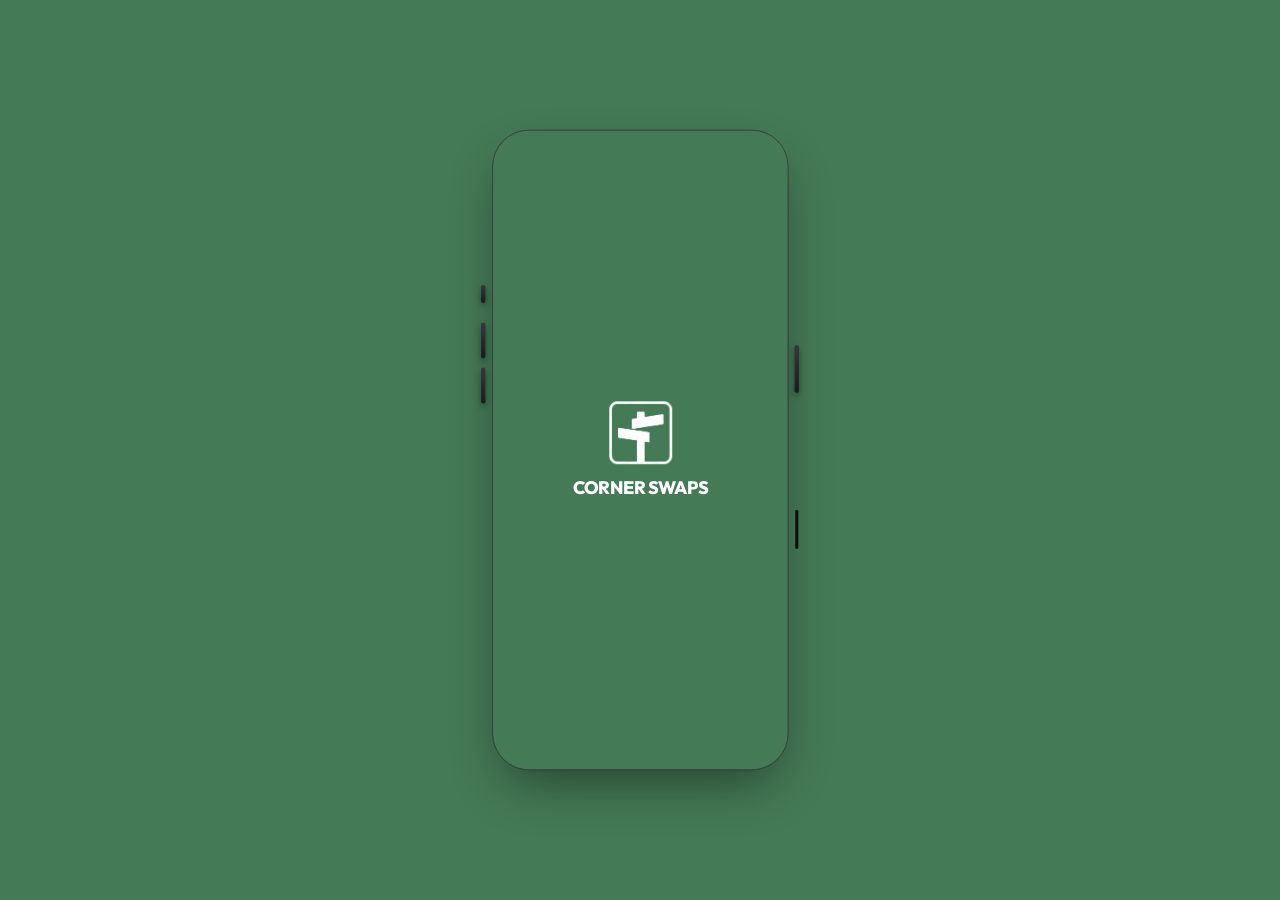
==== index.html @ ef93bdcf "Pin global navbar bottom, support safe area in rating views, and style lifecycle submit button" ====
<!DOCTYPE html>
<html class="light" lang="en">
<head>
    <script>
        // Safeguard localStorage and sessionStorage against SecurityError in restricted environments
        (function() {
            var useLocalMock = false;
            try {
                if (!window.localStorage) {
                    useLocalMock = true;
                } else {
                    window.localStorage.setItem('__test_local__', '1');
                    window.localStorage.removeItem('__test_local__');
                }
            } catch (e) {
                useLocalMock = true;
            }
            if (useLocalMock) {
                console.warn("localStorage is blocked or unusable. Using in-memory fallback.");
                var store = {};
                var mockStorage = {
                    getItem: function(key) { return store[key] || null; },
                    setItem: function(key, val) { store[key] = String(val); },
                    removeItem: function(key) { delete store[key]; },
                    clear: function() { for (var k in store) delete store[k]; },
                    key: function(i) { return Object.keys(store)[i] || null; },
                    get length() { return Object.keys(store).length; }
                };
                Object.defineProperty(window, 'localStorage', { value: mockStorage, configurable: true, writable: true });
            }

            var useSessionMock = false;
            try {
                if (!window.sessionStorage) {
                    useSessionMock = true;
                } else {
                    window.sessionStorage.setItem('__test_session__', '1');
                    window.sessionStorage.removeItem('__test_session__');
                }
            } catch (e) {
                useSessionMock = true;
            }
            if (useSessionMock) {
                console.warn("sessionStorage is blocked or unusable. Using in-memory fallback.");
                var store = {};
                var mockStorage = {
                    getItem: function(key) { return store[key] || null; },
                    setItem: function(key, val) { store[key] = String(val); },
                    removeItem: function(key) { delete store[key]; },
                    clear: function() { for (var k in store) delete store[k]; },
                    key: function(i) { return Object.keys(store)[i] || null; },
                    get length() { return Object.keys(store).length; }
                };
                Object.defineProperty(window, 'sessionStorage', { value: mockStorage, configurable: true, writable: true });
            }
        })();

        // Mock navigator.geolocation to bypass native prompts in simulator
        (function() {
            var mockGeo = {
                getCurrentPosition: function(success, error, options) {
                    setTimeout(() => {
                        success({
                            coords: {
                                latitude: 45.4215,
                                longitude: -75.6972,
                                accuracy: 10
                            },
                            timestamp: Date.now()
                        });
                    }, 100);
                },
                watchPosition: function(success, error, options) {
                    setTimeout(() => {
                        success({
                            coords: {
                                latitude: 45.4215,
                                longitude: -75.6972,
                                accuracy: 10
                            },
                            timestamp: Date.now()
                        });
                    }, 100);
                    return 1;
                },
                clearWatch: function(id) {}
            };
            try {
                window.mockGeo = mockGeo;
                Object.defineProperty(navigator, 'geolocation', {
                    value: mockGeo,
                    writable: false,
                    configurable: false
                });
            } catch (e) {
                try {
                    Object.defineProperty(Navigator.prototype, 'geolocation', {
                        get: function() { return mockGeo; },
                        configurable: false
                    });
                } catch (err) {}
            }
        })();

        // Global image error listener to replace broken/empty images with high-quality fallback pictures
        window.addEventListener('error', function(event) {
            if (event.target && event.target.tagName === 'IMG') {
                var img = event.target;
                
                // Define offline SVG fallbacks
                var svgAvatar = '<svg xmlns="http://www.w3.org/2000/svg" viewBox="0 0 100 100"><rect width="100" height="100" fill="#e2ede7"/><circle cx="50" cy="40" r="18" fill="#308A5E"/><path d="M25 80 C25 65 35 58 50 58 C65 58 75 65 75 80 Z" fill="#308A5E"/></svg>';
                var svgLeaf = '<svg xmlns="http://www.w3.org/2000/svg" viewBox="0 0 100 100"><rect width="100" height="100" fill="#f4f6f5"/><path d="M50 25 C65 25 75 40 70 60 C65 75 50 75 50 75 C50 75 35 75 30 60 C25 40 35 25 50 25 Z" fill="#308A5E" opacity="0.15"/><path d="M50 30 C60 30 68 40 65 55 C62 68 50 70 50 70 M50 70 C50 70 38 68 35 55 C32 40 40 30 50 30 Z" fill="none" stroke="#308A5E" stroke-width="3" stroke-linecap="round"/><path d="M50 70 L50 35" fill="none" stroke="#308A5E" stroke-width="3" stroke-linecap="round"/><path d="M50 50 Q60 45 62 38" fill="none" stroke="#308A5E" stroke-width="2" stroke-linecap="round"/><path d="M50 58 Q40 55 38 48" fill="none" stroke="#308A5E" stroke-width="2" stroke-linecap="round"/></svg>';
                
                var offlineAvatar = 'data:image/svg+xml;base64,' + btoa(svgAvatar);
                var offlinePlaceholder = 'data:image/svg+xml;base64,' + btoa(svgLeaf);
                
                // Handle Leaflet map tiles to prevent filling them with large pictures
                if (img.className && img.className.indexOf('leaflet-tile') !== -1) {
                    console.error("TILE ERROR: Failed to load map tile from: " + img.src);
                    img.src = '[data-uri]';
                    return;
                }

                // Determine if it is an avatar
                var isAvatar = img.id.indexOf('avatar') !== -1 || 
                               img.className.indexOf('avatar') !== -1 || 
                               (img.alt && img.alt.toLowerCase().indexOf('avatar') !== -1) ||
                               (img.alt && img.alt.toLowerCase().indexOf('profile') !== -1) ||
                               (img.src && img.src.indexOf('avatar') !== -1);
                               
                var targetOffline = isAvatar ? offlineAvatar : offlinePlaceholder;
                
                // Check if we are already showing the offline fallback to prevent infinite loops
                if (img.src === targetOffline) return;
                
                // Get dynamic online fallbacks if available
                var onlineFallback = null;
                if (isAvatar && typeof window.DEFAULT_AVATAR !== 'undefined') {
                    onlineFallback = window.DEFAULT_AVATAR;
                } else if (!isAvatar && typeof window.PLACEHOLDER_IMAGE !== 'undefined') {
                    onlineFallback = window.PLACEHOLDER_IMAGE;
                }
                
                // If online fallback is available and we haven't tried it yet
                if (onlineFallback && img.src !== onlineFallback) {
                    img.src = onlineFallback;
                } else {
                    // Otherwise, use the offline SVG fallback
                    img.src = targetOffline;
                }
            }
        }, true);
    </script>
    <meta charset="utf-8">
    <style id="early-splash-style">
        html, body {
            background-color: #457A56 !important;
            margin: 0;
            padding: 0;
            width: 100%;
            height: 100%;
            overflow: hidden !important;
            display: flex !important;
            justify-content: center !important;
            align-items: center !important;
        }
        html.show-simulator, body.show-simulator {
            background-color: #c8c5bd !important;
        }
        /* Prevent sub-pixel rounding white gaps/lines during green launch animation */
        html:has(#loading-screen:not(.hidden)),
        body:has(#loading-screen:not(.hidden)),
        body:has(#loading-screen:not(.hidden)) .phone-simulator,
        body:has(#loading-screen:not(.hidden)) .phone-frame,
        body:has(#loading-screen:not(.hidden)) .app-container {
            background-color: #457A56 !important;
            background: #457A56 !important;
            border-color: #457A56 !important;
        }
        .phone-simulator {
            display: flex !important;
            align-items: center !important;
            justify-content: center !important;
            width: 100% !important;
            height: 100vh !important;
            position: relative !important;
            transform: scale(var(--simulator-scale, 0.78)) !important;
            transform-origin: center center !important;
        }
        .phone-frame {
            width: 393px !important;
            height: 852px !important;
            border: 12px solid #0b0d10 !important;
            border-radius: 48px !important;
            outline: 1px solid #3a3b40 !important;
            box-shadow: 0 30px 70px -15px rgba(0,0,0,0.45), 0 0 0 1px rgba(0,0,0,0.2) !important;
            overflow: hidden !important;
            position: relative !important;
            background-color: #ffffff !important;
            display: flex !important;
            flex-direction: column !important;
            z-index: 10 !important;
        }
        .phone-button {
            position: absolute !important;
            background: linear-gradient(to bottom, #3a3d45, #1e1f24) !important;
            border-radius: 3px !important;
            z-index: 1 !important;
            box-shadow: 0 4px 8px rgba(0, 0, 0, 0.4) !important;
        }
        .action-btn {
            width: 6px !important;
            height: 24px !important;
            top: calc(50% - 220px) !important;
            left: calc(50% - 212px) !important;
        }
        .vol-up-btn {
            width: 6px !important;
            height: 48px !important;
            top: calc(50% - 170px) !important;
            left: calc(50% - 212px) !important;
        }
        .vol-down-btn {
            width: 6px !important;
            height: 48px !important;
            top: calc(50% - 110px) !important;
            left: calc(50% - 212px) !important;
        }
        .power-btn {
            width: 6px !important;
            height: 64px !important;
            top: calc(50% - 140px) !important;
            right: calc(50% - 212px) !important;
        }
        .camera-control-btn {
            width: 4px !important;
            height: 52px !important;
            top: calc(50% + 80px) !important;
            right: calc(50% - 210.5px) !important;
            background: #121316 !important;
            border-radius: 5px !important;
            box-shadow: inset 0 1px 2px rgba(0,0,0,0.8), 0 0.5px 1px rgba(255,255,255,0.15) !important;
        }
        .app-container {
            width: 100% !important;
            height: 100% !important;
            position: relative !important;
            overflow: hidden !important;
            display: flex !important;
            flex-direction: column !important;
        }
        #loading-screen:not(.hidden) {
            position: absolute !important;
            top: 0 !important;
            left: 0 !important;
            right: 0 !important;
            bottom: 0 !important;
            display: flex !important;
            flex-direction: column !important;
            align-items: center !important;
            justify-content: center !important;
            background-color: #457A56 !important;
            z-index: 999999 !important;
            overflow: hidden !important;
        }
        #loading-screen.hidden {
            display: none !important;
        }
        #shuffle-wrapper {
            position: absolute !important;
            top: 0 !important;
            left: 0 !important;
            right: 0 !important;
            bottom: 0 !important;
            display: flex !important;
            align-items: center !important;
            justify-content: center !important;
            transition: opacity 0.4s ease-in-out !important;
        }
        #shuffle-icon-container {
            color: #ffffff !important;
            opacity: 0;
        }
        #final-logo.hidden {
            display: none !important;
        }
        #final-logo {
            display: flex !important;
            position: absolute !important;
            top: 0 !important;
            left: 0 !important;
            right: 0 !important;
            bottom: 0 !important;
            flex-direction: column !important;
            align-items: center !important;
            justify-content: center !important;
            opacity: 0;
        }
        
        /* Critical splash screen keyframes and classes */
        @keyframes shuffleFade {
            0% { opacity: 0; transform: scale(0.85) translateY(5px); }
            15% { opacity: 1; transform: scale(1) translateY(0); }
            85% { opacity: 1; transform: scale(1) translateY(0); }
            100% { opacity: 0; transform: scale(1.1) translateY(-5px); }
        }
        .animate-shuffle {
            animation: shuffleFade 0.15s ease-in-out forwards !important;
        }
        @keyframes finalReveal {
            0% { opacity: 0; transform: scale(0.8); }
            100% { opacity: 1; transform: scale(1); }
        }
        .animate-final-reveal {
            animation: finalReveal 0.5s cubic-bezier(0.34, 1.56, 0.64, 1) forwards !important;
        }
        #final-brand-text {
            font-family: 'Outfit', sans-serif !important;
            color: #ffffff !important;
            font-size: 1.5rem !important;
            font-weight: 800 !important;
            letter-spacing: -0.025em !important;
            line-height: 1.25 !important;
            text-transform: uppercase !important;
            opacity: 0;
            transform: translateY(16px);
            transition: opacity 0.5s cubic-bezier(0.16, 1, 0.3, 1), transform 0.5s cubic-bezier(0.16, 1, 0.3, 1) !important;
        }
        #final-brand-text.reveal-active {
            opacity: 1 !important;
            transform: translateY(0) !important;
        }
        
        .chat-badge-circle,
        #chat-notification-badge {
            background-color: #dc2626 !important;
            border: 1.5px solid #ffffff !important;
            color: #ffffff !important;
            font-size: 10px !important;
            font-weight: 700 !important;
            border-radius: 9999px !important;
            min-width: 20px !important;
            height: 20px !important;
            padding: 0 5px !important;
            display: flex !important;
            align-items: center !important;
            justify-content: center !important;
            box-shadow: 0 2px 4px 0 rgba(0, 0, 0, 0.15) !important;
            user-select: none !important;
            z-index: 10000 !important;
            line-height: 1 !important;
            box-sizing: border-box !important;
        }
        .chat-badge-circle.hidden,
        #chat-notification-badge.hidden {
            display: none !important;
        }
        
        .chat-badge-inline {
            background-color: #ef4444 !important;
            color: #ffffff !important;
            font-size: 9px !important;
            font-weight: 800 !important;
            border-radius: 9999px !important;
            padding: 1px 5.5px !important;
            display: inline-flex !important;
            align-items: center !important;
            justify-content: center !important;
            line-height: 1.2 !important;
            margin-left: 4px !important;
        }
        
        /* Admin Widget Modal Custom Overrides */
        .admin-widget-modal-container .modal-content-card,
        #admin-modal-warn-user > div:not(.absolute),
        #admin-inspection-modal > div:not(.absolute) {
            max-height: 94vh !important;
            overflow-y: auto !important;
            overscroll-behavior: contain !important;
        }
        .admin-widget-modal-container .modal-content-card h3,
        #admin-modal-warn-user h2,
        #admin-inspection-modal h2 {
            font-size: 1.35rem !important;
            font-weight: 900 !important;
            letter-spacing: 0.05em !important;
        }
        .admin-widget-modal-container h3 .material-symbols-outlined,
        #admin-modal-warn-user h2 .material-symbols-outlined,
        #admin-inspection-modal h2 .material-symbols-outlined {
            font-size: 2.2rem !important;
        }
        .admin-widget-modal-container .material-symbols-outlined,
        #admin-modal-warn-user .material-symbols-outlined,
        #admin-inspection-modal .material-symbols-outlined {
            font-size: 1.7rem !important;
        }

        /* Hide section titles with icon in both modal popups and full page content */
        .admin-widget-modal-container h3,
        #admin-widget-page-content h3 {
            display: none !important;
        }

        /* Make all text inside admin widgets and pages black in all modes except buttons */
        .admin-widget-modal-container *:not(button):not(button *),
        #admin-widget-page-content *:not(button):not(button *) {
            color: #000000 !important;
        }

        /* Make all text inside other admin modals black in light mode */
        #admin-modal-warn-user,
        #admin-modal-warn-user *,
        #admin-inspection-modal,
        #admin-inspection-modal * {
            color: #000000 !important;
        }
        
        /* Make all text inside other admin modals white in dark mode */
        html.dark #admin-modal-warn-user,
        html.dark #admin-modal-warn-user *,
        html.dark #admin-inspection-modal,
        html.dark #admin-inspection-modal * {
            color: #ffffff !important;
        }

        /* Except if there is a green button inside it, it can be white/warm-cream */
        .admin-widget-modal-container .bg-forest-green,
        .admin-widget-modal-container .bg-forest-green *,
        .admin-widget-modal-container button[class*="bg-forest-green"],
        .admin-widget-modal-container button[class*="bg-forest-green"] *,
        #admin-widget-page-content .bg-forest-green,
        #admin-widget-page-content .bg-forest-green *,
        #admin-widget-page-content button[class*="bg-forest-green"],
        #admin-widget-page-content button[class*="bg-forest-green"] *,
        #admin-modal-warn-user .bg-forest-green,
        #admin-modal-warn-user .bg-forest-green *,
        #admin-inspection-modal .bg-forest-green,
        #admin-inspection-modal .bg-forest-green * {
            color: #fcfbf7 !important;
        }
        
        /* Ensure red/error buttons retain white text */
        .admin-widget-modal-container .bg-error,
        .admin-widget-modal-container .bg-error *,
        .admin-widget-modal-container .bg-red-600,
        .admin-widget-modal-container .bg-red-600 *,
        .admin-widget-modal-container button[class*="bg-red-600"],
        .admin-widget-modal-container button[class*="bg-red-600"] *,
        #admin-widget-page-content .bg-error,
        #admin-widget-page-content .bg-error *,
        #admin-widget-page-content .bg-red-600,
        #admin-widget-page-content .bg-red-600 *,
        #admin-widget-page-content button[class*="bg-red-600"],
        #admin-widget-page-content button[class*="bg-red-600"] *,
        #admin-modal-warn-user .bg-error,
        #admin-modal-warn-user .bg-error *,
        #admin-modal-warn-user .bg-red-600,
        #admin-modal-warn-user .bg-red-600 *,
        #admin-inspection-modal .bg-error,
        #admin-inspection-modal .bg-error *,
        #admin-inspection-modal .bg-red-600,
        #admin-inspection-modal .bg-red-600 * {
            color: #ffffff !important;
        }

        /* Force light background for admin popups and page content */
        .admin-widget-modal-container .modal-content-card {
            background-color: #ffffff !important;
        }
        #admin-widget-page-content {
            background-color: #ffffff !important;
            border: 1px solid rgba(0, 0, 0, 0.1) !important;
            border-radius: 24px !important;
            padding: 20px !important;
            box-shadow: 0 4px 12px rgba(0, 0, 0, 0.05) !important;
        }

        /* Other admin modals light background in light mode */
        #admin-modal-warn-user > div:not(.absolute),
        #admin-inspection-modal > div:not(.absolute) {
            background-color: #ffffff !important;
        }
        
        /* Other admin modals dark background in dark mode */
        html.dark #admin-modal-warn-user > div:not(.absolute),
        html.dark #admin-inspection-modal > div:not(.absolute) {
            background-color: #18201a !important;
        }

        /* Inputs, selects, textareas and inner divs styling inside widgets in both modes */
        .admin-widget-modal-container input,
        .admin-widget-modal-container textarea,
        .admin-widget-modal-container select,
        .admin-widget-modal-container div[class*="bg-"],
        #admin-widget-page-content input,
        #admin-widget-page-content textarea,
        #admin-widget-page-content select,
        #admin-widget-page-content div[class*="bg-"] {
            background-color: #f3f4f6 !important;
            border-color: rgba(0, 0, 0, 0.15) !important;
        }
        
        .admin-widget-modal-container div[class*="bg-white"],
        #admin-widget-page-content div[class*="bg-white"] {
            background-color: #ffffff !important;
        }

        /* Placeholder text color for inputs in widgets */
        .admin-widget-modal-container input::placeholder,
        .admin-widget-modal-container textarea::placeholder,
        #admin-widget-page-content input::placeholder,
        #admin-widget-page-content textarea::placeholder {
            color: rgba(0, 0, 0, 0.5) !important;
        }

        /* Other admin modals inputs, selects, and textareas styling */
        #admin-modal-warn-user input,
        #admin-modal-warn-user textarea,
        #admin-modal-warn-user div[class*="bg-white"],
        #admin-inspection-modal div[class*="bg-white"] {
            background-color: #ffffff !important;
            border-color: rgba(0, 0, 0, 0.15) !important;
        }

        html.dark #admin-modal-warn-user input,
        html.dark #admin-modal-warn-user textarea,
        html.dark #admin-modal-warn-user div[class*="bg-white"],
        html.dark #admin-inspection-modal div[class*="bg-white"] {
            background-color: #101612 !important;
            border-color: rgba(255, 255, 255, 0.15) !important;
        }

        /* Make sure the font size is the same for all options inside the widgets */
        .admin-widget-modal-container *:not(button):not(button *):not(.material-symbols-outlined):not(section),
        #admin-widget-page-content *:not(button):not(button *):not(.material-symbols-outlined):not(section) {
            font-size: 13px !important;
        }
    </style>
    <meta content="width=device-width, initial-scale=1.0, maximum-scale=1.0, user-scalable=no, viewport-fit=cover" name="viewport">
    <title>Corner Swaps - Community Swap App</title>
    <meta name="description" content="Swap, gift, and borrow items with verified neighbors. Build community trust, earn Karma points, and trade cash-free on Corner Swaps.">
    <meta name="keywords" content="local swap, community sharing, neighborhood barter, free items, borrow tools">
    <meta property="og:type" content="website">
    <meta property="og:title" content="Corner Swaps - Local Neighbor Trade & Gifting">
    <meta property="og:description" content="Swap, gift, and borrow items with verified neighbors. Build community trust cash-free.">
    <meta property="og:image" content="https://cornerswaps.com/assets/final_logo.png">
    <meta property="og:url" content="https://cornerswaps.com">
    <meta name="twitter:card" content="summary_large_image">
    <meta name="twitter:title" content="Corner Swaps - Local Neighbor Trade & Gifting">
    <meta name="twitter:description" content="Build community trust and swap items cash-free with neighbors.">
    <meta name="twitter:image" content="https://cornerswaps.com/assets/final_logo.png">
    
    <!-- Tailwind CSS (Pre-compiled - replaces CDN runtime for perf) -->
    <link href="tailwind-compiled.css" rel="stylesheet">
    
    <!-- Font Awesome / Material Iconography -->
    <link href="https://fonts.googleapis.com/css2?family=Outfit:wght@300;400;500;600;700;800;900&display=swap" rel="stylesheet">
    <link href="https://fonts.googleapis.com/css2?family=Material+Symbols+Outlined:wght,FILL@100..700,0..1&display=block" rel="stylesheet">
    
    <!-- Leaflet Map CSS -->
    <style>/* required styles */

.leaflet-pane,
.leaflet-tile,
.leaflet-marker-icon,
.leaflet-marker-shadow,
.leaflet-tile-container,
.leaflet-pane > svg,
.leaflet-pane > canvas,
.leaflet-zoom-box,
.leaflet-image-layer,
.leaflet-layer {
	position: absolute;
	left: 0;
	top: 0;
	}
.leaflet-container {
	overflow: hidden;
	}
.leaflet-tile,
.leaflet-marker-icon,
.leaflet-marker-shadow {
	-webkit-user-select: none;
	   -moz-user-select: none;
	        user-select: none;
	  -webkit-user-drag: none;
	}
/* Prevents IE11 from highlighting tiles in blue */
.leaflet-tile::selection {
	background: transparent;
}
/* Safari renders non-retina tile on retina better with this, but Chrome is worse */
.leaflet-safari .leaflet-tile {
	image-rendering: -webkit-optimize-contrast;
	}
/* hack that prevents hw layers "stretching" when loading new tiles */
.leaflet-safari .leaflet-tile-container {
	width: 1600px;
	height: 1600px;
	-webkit-transform-origin: 0 0;
	}
.leaflet-marker-icon,
.leaflet-marker-shadow {
	display: block;
	}
/* .leaflet-container svg: reset svg max-width decleration shipped in Joomla! (joomla.org) 3.x */
/* .leaflet-container img: map is broken in FF if you have max-width: 100% on tiles */
.leaflet-container .leaflet-overlay-pane svg {
	max-width: none !important;
	max-height: none !important;
	}
.leaflet-container .leaflet-marker-pane img,
.leaflet-container .leaflet-shadow-pane img,
.leaflet-container .leaflet-tile-pane img,
.leaflet-container img.leaflet-image-layer,
.leaflet-container .leaflet-tile {
	max-width: none !important;
	max-height: none !important;
	width: auto;
	padding: 0;
	}

.leaflet-container img.leaflet-tile {
	/* See: https://bugs.chromium.org/p/chromium/issues/detail?id=600120 */
	mix-blend-mode: plus-lighter;
}

.leaflet-container.leaflet-touch-zoom {
	-ms-touch-action: pan-x pan-y;
	touch-action: pan-x pan-y;
	}
.leaflet-container.leaflet-touch-drag {
	-ms-touch-action: pinch-zoom;
	/* Fallback for FF which doesn't support pinch-zoom */
	touch-action: none;
	touch-action: pinch-zoom;
}
.leaflet-container.leaflet-touch-drag.leaflet-touch-zoom {
	-ms-touch-action: none;
	touch-action: none;
}
.leaflet-container {
	-webkit-tap-highlight-color: transparent;
}
.leaflet-container a {
	-webkit-tap-highlight-color: rgba(51, 181, 229, 0.4);
}
.leaflet-tile {
	filter: inherit;
	visibility: hidden;
	}
.leaflet-tile-loaded {
	visibility: inherit;
	}
.leaflet-zoom-box {
	width: 0;
	height: 0;
	-moz-box-sizing: border-box;
	     box-sizing: border-box;
	z-index: 800;
	}
/* workaround for https://bugzilla.mozilla.org/show_bug.cgi?id=888319 */
.leaflet-overlay-pane svg {
	-moz-user-select: none;
	}

.leaflet-pane         { z-index: 400; }

.leaflet-tile-pane    { z-index: 200; }
.leaflet-overlay-pane { z-index: 400; }
.leaflet-shadow-pane  { z-index: 500; }
.leaflet-marker-pane  { z-index: 600; }
.leaflet-tooltip-pane   { z-index: 650; }
.leaflet-popup-pane   { z-index: 700; }

.leaflet-map-pane canvas { z-index: 100; }
.leaflet-map-pane svg    { z-index: 200; }

.leaflet-vml-shape {
	width: 1px;
	height: 1px;
	}
.lvml {
	behavior: url(#default#VML);
	display: inline-block;
	position: absolute;
	}


/* control positioning */

.leaflet-control {
	position: relative;
	z-index: 800;
	pointer-events: visiblePainted; /* IE 9-10 doesn't have auto */
	pointer-events: auto;
	}
.leaflet-top,
.leaflet-bottom {
	position: absolute;
	z-index: 1000;
	pointer-events: none;
	}
.leaflet-top {
	top: 0;
	}
.leaflet-right {
	right: 0;
	}
.leaflet-bottom {
	bottom: 0;
	}
.leaflet-left {
	left: 0;
	}
.leaflet-control {
	float: left;
	clear: both;
	}
.leaflet-right .leaflet-control {
	float: right;
	}
.leaflet-top .leaflet-control {
	margin-top: 10px;
	}
.leaflet-bottom .leaflet-control {
	margin-bottom: 10px;
	}
.leaflet-left .leaflet-control {
	margin-left: 10px;
	}
.leaflet-right .leaflet-control {
	margin-right: 10px;
	}


/* zoom and fade animations */

.leaflet-fade-anim .leaflet-popup {
	opacity: 0;
	-webkit-transition: opacity 0.2s linear;
	   -moz-transition: opacity 0.2s linear;
	        transition: opacity 0.2s linear;
	}
.leaflet-fade-anim .leaflet-map-pane .leaflet-popup {
	opacity: 1;
	}
.leaflet-zoom-animated {
	-webkit-transform-origin: 0 0;
	    -ms-transform-origin: 0 0;
	        transform-origin: 0 0;
	}
svg.leaflet-zoom-animated {
	will-change: transform;
}

.leaflet-zoom-anim .leaflet-zoom-animated {
	-webkit-transition: -webkit-transform 0.25s cubic-bezier(0,0,0.25,1);
	   -moz-transition:    -moz-transform 0.25s cubic-bezier(0,0,0.25,1);
	        transition:         transform 0.25s cubic-bezier(0,0,0.25,1);
	}
.leaflet-zoom-anim .leaflet-tile,
.leaflet-pan-anim .leaflet-tile {
	-webkit-transition: none;
	   -moz-transition: none;
	        transition: none;
	}

.leaflet-zoom-anim .leaflet-zoom-hide {
	visibility: hidden;
	}


/* cursors */

.leaflet-interactive {
	cursor: pointer;
	}
.leaflet-grab {
	cursor: -webkit-grab;
	cursor:    -moz-grab;
	cursor:         grab;
	}
.leaflet-crosshair,
.leaflet-crosshair .leaflet-interactive {
	cursor: crosshair;
	}
.leaflet-popup-pane,
.leaflet-control {
	cursor: auto;
	}
.leaflet-dragging .leaflet-grab,
.leaflet-dragging .leaflet-grab .leaflet-interactive,
.leaflet-dragging .leaflet-marker-draggable {
	cursor: move;
	cursor: -webkit-grabbing;
	cursor:    -moz-grabbing;
	cursor:         grabbing;
	}

/* marker & overlays interactivity */
.leaflet-marker-icon,
.leaflet-marker-shadow,
.leaflet-image-layer,
.leaflet-pane > svg path,
.leaflet-tile-container {
	pointer-events: none;
	}

.leaflet-marker-icon.leaflet-interactive,
.leaflet-image-layer.leaflet-interactive,
.leaflet-pane > svg path.leaflet-interactive,
svg.leaflet-image-layer.leaflet-interactive path {
	pointer-events: visiblePainted; /* IE 9-10 doesn't have auto */
	pointer-events: auto;
	}

/* visual tweaks */

.leaflet-container {
	background: #ddd;
	outline-offset: 1px;
	}
.leaflet-container a {
	color: #0078A8;
	}
.leaflet-zoom-box {
	border: 2px dotted #38f;
	background: rgba(255,255,255,0.5);
	}


/* general typography */
.leaflet-container {
	font-family: "Helvetica Neue", Arial, Helvetica, sans-serif;
	font-size: 12px;
	font-size: 0.75rem;
	line-height: 1.5;
	}


/* general toolbar styles */

.leaflet-bar {
	box-shadow: 0 1px 5px rgba(0,0,0,0.65);
	border-radius: 4px;
	}
.leaflet-bar a {
	background-color: #fff;
	border-bottom: 1px solid #ccc;
	width: 26px;
	height: 26px;
	line-height: 26px;
	display: block;
	text-align: center;
	text-decoration: none;
	color: black;
	}
.leaflet-bar a,
.leaflet-control-layers-toggle {
	background-position: 50% 50%;
	background-repeat: no-repeat;
	display: block;
	}
.leaflet-bar a:hover,
.leaflet-bar a:focus {
	background-color: #f4f4f4;
	}
.leaflet-bar a:first-child {
	border-top-left-radius: 4px;
	border-top-right-radius: 4px;
	}
.leaflet-bar a:last-child {
	border-bottom-left-radius: 4px;
	border-bottom-right-radius: 4px;
	border-bottom: none;
	}
.leaflet-bar a.leaflet-disabled {
	cursor: default;
	background-color: #f4f4f4;
	color: #bbb;
	}

.leaflet-touch .leaflet-bar a {
	width: 30px;
	height: 30px;
	line-height: 30px;
	}
.leaflet-touch .leaflet-bar a:first-child {
	border-top-left-radius: 2px;
	border-top-right-radius: 2px;
	}
.leaflet-touch .leaflet-bar a:last-child {
	border-bottom-left-radius: 2px;
	border-bottom-right-radius: 2px;
	}

/* zoom control */

.leaflet-control-zoom-in,
.leaflet-control-zoom-out {
	font: bold 18px 'Lucida Console', Monaco, monospace;
	text-indent: 1px;
	}

.leaflet-touch .leaflet-control-zoom-in, .leaflet-touch .leaflet-control-zoom-out  {
	font-size: 22px;
	}


/* layers control */

.leaflet-control-layers {
	box-shadow: 0 1px 5px rgba(0,0,0,0.4);
	background: #fff;
	border-radius: 5px;
	}
.leaflet-control-layers-toggle {
	background-image: url(images/layers.png);
	width: 36px;
	height: 36px;
	}
.leaflet-retina .leaflet-control-layers-toggle {
	background-image: url(images/layers-2x.png);
	background-size: 26px 26px;
	}
.leaflet-touch .leaflet-control-layers-toggle {
	width: 44px;
	height: 44px;
	}
.leaflet-control-layers .leaflet-control-layers-list,
.leaflet-control-layers-expanded .leaflet-control-layers-toggle {
	display: none;
	}
.leaflet-control-layers-expanded .leaflet-control-layers-list {
	display: block;
	position: relative;
	}
.leaflet-control-layers-expanded {
	padding: 6px 10px 6px 6px;
	color: #333;
	background: #fff;
	}
.leaflet-control-layers-scrollbar {
	overflow-y: scroll;
	overflow-x: hidden;
	padding-right: 5px;
	}
.leaflet-control-layers-selector {
	margin-top: 2px;
	position: relative;
	top: 1px;
	}
.leaflet-control-layers label {
	display: block;
	font-size: 13px;
	font-size: 1.08333em;
	}
.leaflet-control-layers-separator {
	height: 0;
	border-top: 1px solid #ddd;
	margin: 5px -10px 5px -6px;
	}

/* Default icon URLs */
.leaflet-default-icon-path { /* used only in path-guessing heuristic, see L.Icon.Default */
	background-image: url(images/marker-icon.png);
	}


/* attribution and scale controls */

.leaflet-container .leaflet-control-attribution {
	background: #fff;
	background: rgba(255, 255, 255, 0.8);
	margin: 0;
	}
.leaflet-control-attribution,
.leaflet-control-scale-line {
	padding: 0 5px;
	color: #333;
	line-height: 1.4;
	}
.leaflet-control-attribution a {
	text-decoration: none;
	}
.leaflet-control-attribution a:hover,
.leaflet-control-attribution a:focus {
	text-decoration: underline;
	}
.leaflet-attribution-flag {
	display: inline !important;
	vertical-align: baseline !important;
	width: 1em;
	height: 0.6669em;
	}
.leaflet-left .leaflet-control-scale {
	margin-left: 5px;
	}
.leaflet-bottom .leaflet-control-scale {
	margin-bottom: 5px;
	}
.leaflet-control-scale-line {
	border: 2px solid #777;
	border-top: none;
	line-height: 1.1;
	padding: 2px 5px 1px;
	white-space: nowrap;
	-moz-box-sizing: border-box;
	     box-sizing: border-box;
	background: rgba(255, 255, 255, 0.8);
	text-shadow: 1px 1px #fff;
	}
.leaflet-control-scale-line:not(:first-child) {
	border-top: 2px solid #777;
	border-bottom: none;
	margin-top: -2px;
	}
.leaflet-control-scale-line:not(:first-child):not(:last-child) {
	border-bottom: 2px solid #777;
	}

.leaflet-touch .leaflet-control-attribution,
.leaflet-touch .leaflet-control-layers,
.leaflet-touch .leaflet-bar {
	box-shadow: none;
	}
.leaflet-touch .leaflet-control-layers,
.leaflet-touch .leaflet-bar {
	border: 2px solid rgba(0,0,0,0.2);
	background-clip: padding-box;
	}


/* popup */

.leaflet-popup {
	position: absolute;
	text-align: center;
	margin-bottom: 20px;
	}
.leaflet-popup-content-wrapper {
	padding: 1px;
	text-align: left;
	border-radius: 12px;
	}
.leaflet-popup-content {
	margin: 13px 24px 13px 20px;
	line-height: 1.3;
	font-size: 13px;
	font-size: 1.08333em;
	min-height: 1px;
	}
.leaflet-popup-content p {
	margin: 17px 0;
	margin: 1.3em 0;
	}
.leaflet-popup-tip-container {
	width: 40px;
	height: 20px;
	position: absolute;
	left: 50%;
	margin-top: -1px;
	margin-left: -20px;
	overflow: hidden;
	pointer-events: none;
	}
.leaflet-popup-tip {
	width: 17px;
	height: 17px;
	padding: 1px;

	margin: -10px auto 0;
	pointer-events: auto;

	-webkit-transform: rotate(45deg);
	   -moz-transform: rotate(45deg);
	    -ms-transform: rotate(45deg);
	        transform: rotate(45deg);
	}
.leaflet-popup-content-wrapper,
.leaflet-popup-tip {
	background: white;
	color: #333;
	box-shadow: 0 3px 14px rgba(0,0,0,0.4);
	}
.leaflet-container a.leaflet-popup-close-button {
	position: absolute;
	top: 0;
	right: 0;
	border: none;
	text-align: center;
	width: 24px;
	height: 24px;
	font: 16px/24px Tahoma, Verdana, sans-serif;
	color: #757575;
	text-decoration: none;
	background: transparent;
	}
.leaflet-container a.leaflet-popup-close-button:hover,
.leaflet-container a.leaflet-popup-close-button:focus {
	color: #585858;
	}
.leaflet-popup-scrolled {
	overflow: auto;
	}

.leaflet-oldie .leaflet-popup-content-wrapper {
	-ms-zoom: 1;
	}
.leaflet-oldie .leaflet-popup-tip {
	width: 24px;
	margin: 0 auto;

	-ms-filter: "progid:DXImageTransform.Microsoft.Matrix(M11=0.70710678, M12=0.70710678, M21=-0.70710678, M22=0.70710678)";
	filter: progid:DXImageTransform.Microsoft.Matrix(M11=0.70710678, M12=0.70710678, M21=-0.70710678, M22=0.70710678);
	}

.leaflet-oldie .leaflet-control-zoom,
.leaflet-oldie .leaflet-control-layers,
.leaflet-oldie .leaflet-popup-content-wrapper,
.leaflet-oldie .leaflet-popup-tip {
	border: 1px solid #999;
	}


/* div icon */

.leaflet-div-icon {
	background: #fff;
	border: 1px solid #666;
	}


/* Tooltip */
/* Base styles for the element that has a tooltip */
.leaflet-tooltip {
	position: absolute;
	padding: 6px;
	background-color: #fff;
	border: 1px solid #fff;
	border-radius: 3px;
	color: #222;
	white-space: nowrap;
	-webkit-user-select: none;
	-moz-user-select: none;
	-ms-user-select: none;
	user-select: none;
	pointer-events: none;
	box-shadow: 0 1px 3px rgba(0,0,0,0.4);
	}
.leaflet-tooltip.leaflet-interactive {
	cursor: pointer;
	pointer-events: auto;
	}
.leaflet-tooltip-top:before,
.leaflet-tooltip-bottom:before,
.leaflet-tooltip-left:before,
.leaflet-tooltip-right:before {
	position: absolute;
	pointer-events: none;
	border: 6px solid transparent;
	background: transparent;
	content: "";
	}

/* Directions */

.leaflet-tooltip-bottom {
	margin-top: 6px;
}
.leaflet-tooltip-top {
	margin-top: -6px;
}
.leaflet-tooltip-bottom:before,
.leaflet-tooltip-top:before {
	left: 50%;
	margin-left: -6px;
	}
.leaflet-tooltip-top:before {
	bottom: 0;
	margin-bottom: -12px;
	border-top-color: #fff;
	}
.leaflet-tooltip-bottom:before {
	top: 0;
	margin-top: -12px;
	margin-left: -6px;
	border-bottom-color: #fff;
	}
.leaflet-tooltip-left {
	margin-left: -6px;
}
.leaflet-tooltip-right {
	margin-left: 6px;
}
.leaflet-tooltip-left:before,
.leaflet-tooltip-right:before {
	top: 50%;
	margin-top: -6px;
	}
.leaflet-tooltip-left:before {
	right: 0;
	margin-right: -12px;
	border-left-color: #fff;
	}
.leaflet-tooltip-right:before {
	left: 0;
	margin-left: -12px;
	border-right-color: #fff;
	}

/* Printing */

@media print {
	/* Prevent printers from removing background-images of controls. */
	.leaflet-control {
		-webkit-print-color-adjust: exact;
		print-color-adjust: exact;
		}
	}
</style>
    
    <!-- Canvas Confetti CDN -->
    <script>/**
 * Minified by jsDelivr using Terser v5.37.0.
 * Original file: /npm/canvas-confetti@1.6.0/dist/confetti.browser.js
 *
 * Do NOT use SRI with dynamically generated files! More information: https://www.jsdelivr.com/using-sri-with-dynamic-files
 */
!function(t,e){!function t(e,n,a,i){var o=!!(e.Worker&&e.Blob&&e.Promise&&e.OffscreenCanvas&&e.OffscreenCanvasRenderingContext2D&&e.HTMLCanvasElement&&e.HTMLCanvasElement.prototype.transferControlToOffscreen&&e.URL&&e.URL.createObjectURL);function r(){}function l(t){var a=n.exports.Promise,i=void 0!==a?a:e.Promise;return"function"==typeof i?new i(t):(t(r,r),null)}var c,s,u,h,f,d,m,g,b,v=(u=Math.floor(1e3/60),h={},f=0,"function"==typeof requestAnimationFrame&&"function"==typeof cancelAnimationFrame?(c=function(t){var e=Math.random();return h[e]=requestAnimationFrame((function n(a){f===a||f+u-1<a?(f=a,delete h[e],t()):h[e]=requestAnimationFrame(n)})),e},s=function(t){h[t]&&cancelAnimationFrame(h[t])}):(c=function(t){return setTimeout(t,u)},s=function(t){return clearTimeout(t)}),{frame:c,cancel:s}),M=(g={},function(){if(d)return d;if(!a&&o){var e=["var CONFETTI, SIZE = {}, module = {};","("+t.toString()+")(this, module, true, SIZE);","onmessage = function(msg) {","  if (msg.data.options) {","    CONFETTI(msg.data.options).then(function () {","      if (msg.data.callback) {","        postMessage({ callback: msg.data.callback });","      }","    });","  } else if (msg.data.reset) {","    CONFETTI && CONFETTI.reset();","  } else if (msg.data.resize) {","    SIZE.width = msg.data.resize.width;","    SIZE.height = msg.data.resize.height;","  } else if (msg.data.canvas) {","    SIZE.width = msg.data.canvas.width;","    SIZE.height = msg.data.canvas.height;","    CONFETTI = module.exports.create(msg.data.canvas);","  }","}"].join("\n");try{d=new Worker(URL.createObjectURL(new Blob([e])))}catch(t){return void 0!==typeof console&&"function"==typeof console.warn&&console.warn("🎊 Could not load worker",t),null}!function(t){function e(e,n){t.postMessage({options:e||{},callback:n})}t.init=function(e){var n=e.transferControlToOffscreen();t.postMessage({canvas:n},[n])},t.fire=function(n,a,i){if(m)return e(n,null),m;var o=Math.random().toString(36).slice(2);return m=l((function(a){function r(e){e.data.callback===o&&(delete g[o],t.removeEventListener("message",r),m=null,i(),a())}t.addEventListener("message",r),e(n,o),g[o]=r.bind(null,{data:{callback:o}})}))},t.reset=function(){for(var e in t.postMessage({reset:!0}),g)g[e](),delete g[e]}}(d)}return d}),p={particleCount:50,angle:90,spread:45,startVelocity:45,decay:.9,gravity:1,drift:0,ticks:200,x:.5,y:.5,shapes:["square","circle"],zIndex:100,colors:["#26ccff","#a25afd","#ff5e7e","#88ff5a","#fcff42","#ffa62d","#ff36ff"],disableForReducedMotion:!1,scalar:1};function y(t,e,n){return function(t,e){return e?e(t):t}(t&&null!=t[e]?t[e]:p[e],n)}function w(t){return t<0?0:Math.floor(t)}function x(t){return parseInt(t,16)}function C(t){return t.map(T)}function T(t){var e=String(t).replace(/[^0-9a-f]/gi,"");return e.length<6&&(e=e[0]+e[0]+e[1]+e[1]+e[2]+e[2]),{r:x(e.substring(0,2)),g:x(e.substring(2,4)),b:x(e.substring(4,6))}}function I(t){t.width=document.documentElement.clientWidth,t.height=document.documentElement.clientHeight}function k(t){var e=t.getBoundingClientRect();t.width=e.width,t.height=e.height}function E(t,e,n,o,r){var c,s,u=e.slice(),h=t.getContext("2d"),f=l((function(e){function l(){c=s=null,h.clearRect(0,0,o.width,o.height),r(),e()}c=v.frame((function e(){!a||o.width===i.width&&o.height===i.height||(o.width=t.width=i.width,o.height=t.height=i.height),o.width||o.height||(n(t),o.width=t.width,o.height=t.height),h.clearRect(0,0,o.width,o.height),u=u.filter((function(t){return function(t,e){e.x+=Math.cos(e.angle2D)*e.velocity+e.drift,e.y+=Math.sin(e.angle2D)*e.velocity+e.gravity,e.wobble+=e.wobbleSpeed,e.velocity*=e.decay,e.tiltAngle+=.1,e.tiltSin=Math.sin(e.tiltAngle),e.tiltCos=Math.cos(e.tiltAngle),e.random=Math.random()+2,e.wobbleX=e.x+10*e.scalar*Math.cos(e.wobble),e.wobbleY=e.y+10*e.scalar*Math.sin(e.wobble);var n=e.tick++/e.totalTicks,a=e.x+e.random*e.tiltCos,i=e.y+e.random*e.tiltSin,o=e.wobbleX+e.random*e.tiltCos,r=e.wobbleY+e.random*e.tiltSin;if(t.fillStyle="rgba("+e.color.r+", "+e.color.g+", "+e.color.b+", "+(1-n)+")",t.beginPath(),"circle"===e.shape)t.ellipse?t.ellipse(e.x,e.y,Math.abs(o-a)*e.ovalScalar,Math.abs(r-i)*e.ovalScalar,Math.PI/10*e.wobble,0,2*Math.PI):function(t,e,n,a,i,o,r,l,c){t.save(),t.translate(e,n),t.rotate(o),t.scale(a,i),t.arc(0,0,1,r,l,c),t.restore()}(t,e.x,e.y,Math.abs(o-a)*e.ovalScalar,Math.abs(r-i)*e.ovalScalar,Math.PI/10*e.wobble,0,2*Math.PI);else if("star"===e.shape)for(var l=Math.PI/2*3,c=4*e.scalar,s=8*e.scalar,u=e.x,h=e.y,f=5,d=Math.PI/f;f--;)u=e.x+Math.cos(l)*s,h=e.y+Math.sin(l)*s,t.lineTo(u,h),l+=d,u=e.x+Math.cos(l)*c,h=e.y+Math.sin(l)*c,t.lineTo(u,h),l+=d;else t.moveTo(Math.floor(e.x),Math.floor(e.y)),t.lineTo(Math.floor(e.wobbleX),Math.floor(i)),t.lineTo(Math.floor(o),Math.floor(r)),t.lineTo(Math.floor(a),Math.floor(e.wobbleY));return t.closePath(),t.fill(),e.tick<e.totalTicks}(h,t)})),u.length?c=v.frame(e):l()})),s=l}));return{addFettis:function(t){return u=u.concat(t),f},canvas:t,promise:f,reset:function(){c&&v.cancel(c),s&&s()}}}function S(t,n){var a,i=!t,r=!!y(n||{},"resize"),c=y(n,"disableForReducedMotion",Boolean),s=o&&!!y(n||{},"useWorker")?M():null,u=i?I:k,h=!(!t||!s)&&!!t.__confetti_initialized,f="function"==typeof matchMedia&&matchMedia("(prefers-reduced-motion)").matches;function d(e,n,i){for(var o,r,l,c,s,h=y(e,"particleCount",w),f=y(e,"angle",Number),d=y(e,"spread",Number),m=y(e,"startVelocity",Number),g=y(e,"decay",Number),b=y(e,"gravity",Number),v=y(e,"drift",Number),M=y(e,"colors",C),p=y(e,"ticks",Number),x=y(e,"shapes"),T=y(e,"scalar"),I=function(t){var e=y(t,"origin",Object);return e.x=y(e,"x",Number),e.y=y(e,"y",Number),e}(e),k=h,S=[],F=t.width*I.x,N=t.height*I.y;k--;)S.push((o={x:F,y:N,angle:f,spread:d,startVelocity:m,color:M[k%M.length],shape:x[(c=0,s=x.length,Math.floor(Math.random()*(s-c))+c)],ticks:p,decay:g,gravity:b,drift:v,scalar:T},r=void 0,l=void 0,r=o.angle*(Math.PI/180),l=o.spread*(Math.PI/180),{x:o.x,y:o.y,wobble:10*Math.random(),wobbleSpeed:Math.min(.11,.1*Math.random()+.05),velocity:.5*o.startVelocity+Math.random()*o.startVelocity,angle2D:-r+(.5*l-Math.random()*l),tiltAngle:(.5*Math.random()+.25)*Math.PI,color:o.color,shape:o.shape,tick:0,totalTicks:o.ticks,decay:o.decay,drift:o.drift,random:Math.random()+2,tiltSin:0,tiltCos:0,wobbleX:0,wobbleY:0,gravity:3*o.gravity,ovalScalar:.6,scalar:o.scalar}));return a?a.addFettis(S):(a=E(t,S,u,n,i)).promise}function m(n){var o=c||y(n,"disableForReducedMotion",Boolean),m=y(n,"zIndex",Number);if(o&&f)return l((function(t){t()}));i&&a?t=a.canvas:i&&!t&&(t=function(t){var e=document.createElement("canvas");return e.style.position="fixed",e.style.top="0px",e.style.left="0px",e.style.pointerEvents="none",e.style.zIndex=t,e}(m),document.body.appendChild(t)),r&&!h&&u(t);var g={width:t.width,height:t.height};function b(){if(s){var e={getBoundingClientRect:function(){if(!i)return t.getBoundingClientRect()}};return u(e),void s.postMessage({resize:{width:e.width,height:e.height}})}g.width=g.height=null}function v(){a=null,r&&e.removeEventListener("resize",b),i&&t&&(document.body.removeChild(t),t=null,h=!1)}return s&&!h&&s.init(t),h=!0,s&&(t.__confetti_initialized=!0),r&&e.addEventListener("resize",b,!1),s?s.fire(n,g,v):d(n,g,v)}return m.reset=function(){s&&s.reset(),a&&a.reset()},m}function F(){return b||(b=S(null,{useWorker:!0,resize:!0})),b}n.exports=function(){return F().apply(this,arguments)},n.exports.reset=function(){F().reset()},n.exports.create=S}(function(){return void 0!==t?t:"undefined"!=typeof self?self:this||{}}(),e,!1),t.confetti=e.exports}(window,{});
//# sourceMappingURL=/sm/6de00f2697a1683b235e589897df757a94e6809643432a9e3ad259420752442d.map</script>

    <!-- Custom CSS -->
    <link rel="stylesheet" href="styles.css">
    <!-- Tailwind Configuration (removed - runtime replaced with pre-compiled CSS) -->
    <script>
        // Synchronously detect if we are running inside native app wrapper (iOS/WKWebView)
        (function() {
            var isNative = window.isNativeApp === true ||
                           document.documentElement.classList.contains('native-app-env') ||
                           (window.webkit && window.webkit.messageHandlers && window.webkit.messageHandlers.logHandler) || 
                           (window.location.protocol === 'file:' && /iPhone|iPad|iPod/i.test(navigator.userAgent));
            
            // Allow URL overrides for debugging/development
            if (window.location.search.includes('native=true')) {
                isNative = true;
            }
            if (window.location.search.includes('simulator=true')) {
                isNative = false;
            }
            
            if (isNative) {
                document.documentElement.classList.add('native-app-env');
                document.documentElement.classList.remove('show-simulator');
                window.isNativeApp = true;
            } else {
                document.documentElement.classList.add('show-simulator');
                document.documentElement.classList.remove('native-app-env');
                window.isNativeApp = false;
            }
            
            if (window.location.search.includes('iphone16=true')) {
                document.documentElement.classList.add('iphone16-mode');
            }
        })();
    </script>
</head>
<body class="bg-[#457A56]">
    <script>
        // Synchronously set body class based on detected mode
        (function() {
            var isNative = document.documentElement.classList.contains('native-app-env') || window.isNativeApp === true;
            if (isNative) {
                document.body.classList.add('native-app');
                document.body.classList.remove('show-simulator');
                document.body.classList.remove('bg-[#c8c5bd]');
            } else {
                document.body.classList.add('show-simulator');
                document.body.classList.add('bg-[#c8c5bd]');
                document.body.classList.remove('bg-[#457A56]');
                document.body.classList.remove('native-app');
            }
            if (document.documentElement.classList.contains('iphone16-mode')) {
                document.body.classList.add('iphone16-mode');
            }
        })();
    </script>

    <!-- ==================================================== -->
    <!-- DESKTOP SIMULATOR CONTROL PANEL -->
    <!-- ==================================================== -->
    <div id="simulator-scale-panel" class="fixed top-4 right-4 z-[99999] hidden sm:flex items-center gap-2 bg-white border border-[rgba(48,138,94,0.15)] px-4 py-2 rounded-xl shadow-md text-xs font-semibold text-[#308A5E] font-body select-none">
        <span class="material-symbols-outlined text-[16px] text-forest-green" style="font-variation-settings: 'FILL' 1;">zoom_in</span>
        <span class="font-bold tracking-wide">Simulator Scale:</span>
        <select id="simulator-scale-select" onchange="adjustSimulatorScale(this.value)" class="bg-transparent border-0 py-0 pl-1 pr-7 text-xs font-bold text-[#308A5E] focus:ring-0 cursor-pointer outline-none font-body">
            <option value="auto">Auto</option>
            <option value="0.5">50%</option>
            <option value="0.6">60%</option>
            <option value="0.7">70%</option>
            <option value="0.75">75%</option>
            <option value="0.8">80%</option>
            <option value="0.85">85%</option>
            <option value="0.9">90%</option>
            <option value="1.0">100%</option>
        </select>
    </div>

    <!-- Smartphone simulator wrapper -->
    <div class="phone-simulator">
        <!-- Physical Hardware Buttons for iPhone 16 Pro mockup -->
        <div class="phone-button action-btn"></div>
        <div class="phone-button vol-up-btn"></div>
        <div class="phone-button vol-down-btn"></div>
        <div class="phone-button power-btn"></div>
        <div class="phone-button camera-control-btn"></div>

        <div class="phone-frame">
            
            <!-- App container inside phone -->
            <div class="app-container">

                <!-- MOCK IPHONE 16 STATUS BAR & NOTCH -->
                <div id="iphone16-status-bar">
                    <div class="status-left">
                        <span>9:25</span>
                        <svg class="w-3.5 h-3.5" viewBox="0 0 24 24" style="transform: rotate(45deg); margin-top: -1px;">
                            <path d="M12 2L2 22l10-6 10 6L12 2z"/>
                        </svg>
                    </div>
                    
                    <div class="dynamic-island"></div>
                    
                    <div class="status-right">
                        <!-- Signal -->
                        <svg class="w-4.5 h-3.5" viewBox="0 0 24 24">
                            <rect x="2" y="16" width="3" height="6" rx="0.5"/>
                            <rect x="7" y="12" width="3" height="10" rx="0.5"/>
                            <rect x="12" y="8" width="3" height="14" rx="0.5"/>
                            <rect x="17" y="4" width="3" height="18" rx="0.5"/>
                        </svg>
                        <!-- Wifi -->
                        <svg class="w-4 h-3.5" viewBox="0 0 24 24">
                            <path d="M12 21l-12-12.2c3-3 7-4.8 12-4.8s9 1.8 12 4.8l-12 12.2zm0-16.2c-4.1 0-7.4 1.4-10 3.8l10 10.2 10-10.2c-2.6-2.4-5.9-3.8-10-3.8z"/>
                        </svg>
                        <!-- Battery -->
                        <div class="battery-container">
                            <div class="battery-level"></div>
                            <div class="battery-tip"></div>
                            <div class="battery-text">79</div>
                        </div>
                    </div>
                </div>

                <!-- SYSTEM ALERT BANNER -->
                <div id="system-maintenance-banner" class="hidden w-full bg-red-600 text-white text-[10px] font-bold py-1.5 px-3 flex items-center justify-between z-[90] relative shrink-0">
                    <span id="system-maintenance-text" class="flex items-center gap-1.5">
                        <span class="material-symbols-outlined text-sm font-semibold">warning</span>
                        <span>Maintenance scheduled tonight at 11 PM PST</span>
                    </span>
                    <button onclick="document.getElementById('system-maintenance-banner').classList.add('hidden')" class="hover:opacity-80 flex items-center">
                        <span class="material-symbols-outlined text-xs font-bold">close</span>
                    </button>
                </div>

                <!-- MOCK CENTERING PUSH NOTIFICATION MODAL -->
                <div id="mock-push-notification" class="hidden fixed inset-0 z-[6000] flex items-center justify-center p-6 select-none animate-fade-in">
                    <div class="absolute inset-0 bg-[#060b08]/40 dark:bg-black/60 backdrop-blur-md" onclick="event.stopPropagation(); dismissNotification()"></div>
                    <div class="relative bg-white dark:bg-[#18201a] border border-outline-variant/30 rounded-3xl p-6 shadow-2xl max-w-xs w-full text-center flex flex-col items-center animate-slide-up" onclick="handleNotificationClick()">
                        <!-- Icon Container -->
                        <div class="w-16 h-16 rounded-full bg-forest-green/10 flex items-center justify-center text-forest-green mb-4">
                            <span class="material-symbols-outlined text-3xl" id="notification-icon">notifications</span>
                        </div>
                        <!-- Message (Notification Title) -->
                        <h3 class="font-headline text-lg font-bold text-forest-green dark:text-[#308A5E] leading-tight" id="notification-title">New Offer Received</h3>
                    </div>
                </div>

                <!-- ==================================================== -->
                <!-- 0. PHONE MOCK STATUS BAR (Header) -->
                <!-- ==================================================== -->
                <div id="phone-header-bar" class="hidden flex justify-between items-center px-8 pt-6 pb-2 bg-warm-cream text-forest-green text-[11px] font-bold select-none z-50 flex-shrink-0">
                    <div>9:41</div>
                    <div class="flex items-center gap-1">
                        <span class="material-symbols-outlined text-[12px]" style="font-variation-settings: 'FILL' 1;">signal_cellular_4_bar</span>
                        <span class="material-symbols-outlined text-[12px]" style="font-variation-settings: 'FILL' 1;">wifi</span>
                        <span class="material-symbols-outlined text-[12px]" style="font-variation-settings: 'FILL' 1;">battery_5_bar</span>
                    </div>
                </div>

                <!-- ==================================================== -->
                <!-- 1. DYNAMIC LOAD SHUFFLE SCREEN -->
                <!-- ==================================================== -->
                <main class="absolute inset-0 z-[10000] loader-bg flex flex-col items-center justify-center overflow-hidden" id="loading-screen" style="background-color: #457A56;">
                    <div class="relative w-full h-[280px] flex items-center justify-center">
                        <!-- Shuffling icons container -->
                        <div class="absolute inset-0 flex items-center justify-center" id="shuffle-wrapper">
                            <div class="relative w-[64px] h-[64px] flex items-center justify-center" id="shuffle-icon-container">
                                <span class="material-symbols-outlined shuffle-icon icon-0" style="font-size: 64px !important; line-height: 1 !important; user-select: none !important; color: #ffffff !important;">restaurant</span>
                                <span class="material-symbols-outlined shuffle-icon icon-1" style="font-size: 64px !important; line-height: 1 !important; user-select: none !important; color: #ffffff !important;">home</span>
                                <span class="material-symbols-outlined shuffle-icon icon-2" style="font-size: 64px !important; line-height: 1 !important; user-select: none !important; color: #ffffff !important;">yard</span>
                                <span class="material-symbols-outlined shuffle-icon icon-3" style="font-size: 64px !important; line-height: 1 !important; user-select: none !important; color: #ffffff !important;">school</span>
                                <span class="material-symbols-outlined shuffle-icon icon-4" style="font-size: 64px !important; line-height: 1 !important; user-select: none !important; color: #ffffff !important;">handyman</span>
                                <span class="material-symbols-outlined shuffle-icon icon-5" style="font-size: 64px !important; line-height: 1 !important; user-select: none !important; color: #ffffff !important;">palette</span>
                                <span class="material-symbols-outlined shuffle-icon icon-6" style="font-size: 64px !important; line-height: 1 !important; user-select: none !important; color: #ffffff !important;">checkroom</span>
                                <span class="material-symbols-outlined shuffle-icon icon-7" style="font-size: 64px !important; line-height: 1 !important; user-select: none !important; color: #ffffff !important;">sports_esports</span>
                            </div>
                        </div>
                        <!-- Final reveling logo (Vertical Premium Layout) -->
                        <div class="absolute inset-0 flex flex-col items-center justify-center opacity-0 pointer-events-none" id="final-logo">
                            <img src="final_logo.png" class="w-[84px] h-[84px] mb-4 object-contain">
                            <span id="final-brand-text">CORNER SWAPS</span>
                        </div>
                </main>
                <script>
                    (function() {
                        window.logStartup = function(msg) {
                            console.log("[STARTUP] " + msg);
                        };
                        window.onerror = function(message, source, lineno, colno, error) {
                            window.logStartup("ERR: " + message + " at " + (source ? source.split('/').pop() : '') + ":" + lineno);
                            return false;
                        };
                        
                        window.logStartup("Inline script starting...");
                        const icons = ["restaurant", "home", "yard", "school", "handyman", "palette", "checkroom", "sports_esports"];
                        const isTestMode = window.location.search.includes('test=true');
                        const minShuffleCount = isTestMode ? 1 : 8;
                        let idx = 0;
                        let shuffleCount = 0;
                        window.isAppStartup = true;
                        window.appJSLoaded = (window.appJSLoaded === true);
                        window.finalLogoRevealTriggered = (window.finalLogoRevealTriggered === true);
                        window.appIconShuffleIndex = window.appIconShuffleIndex || 0;
                        
                        function revealLogoAndTitle() {
                            if (window.finalLogoRevealTriggered) return;
                            window.logStartup("revealLogoAndTitle called. appJSLoaded=" + window.appJSLoaded + ", startAppInitialization=" + (typeof window.startAppInitialization));
                            window.finalLogoRevealTriggered = true;
                            window.logoRevealTime = Date.now();
                            
                            // Hide shuffling wrapper
                            const shuffler = document.getElementById('shuffle-wrapper');
                            if (shuffler) {
                                shuffler.style.opacity = '0';
                                setTimeout(() => {
                                    shuffler.classList.add('hidden');
                                }, 400);
                            }
                            
                            // Reveal logo
                            const brandLogo = document.getElementById('final-logo');
                            if (brandLogo) {
                                brandLogo.classList.remove('opacity-0', 'pointer-events-none');
                                brandLogo.classList.add('animate-final-reveal');
                            }
                            
                            // Reveal text
                            setTimeout(() => {
                                const brandText = document.getElementById('final-brand-text');
                                if (brandText) {
                                    brandText.classList.add('reveal-active');
                                }
                            }, isTestMode ? 10 : 350);
                            
                            // If app JS is already loaded, proceed to enter the app
                            if (window.appJSLoaded && window.startAppInitialization) {
                                window.logStartup("revealLogoAndTitle calling startAppInitialization()");
                                window.startAppInitialization();
                            } else {
                                window.logStartup("revealLogoAndTitle NOT calling startAppInitialization (not loaded yet)");
                            }
                        }
                        window.revealLogoAndTitle = revealLogoAndTitle;

                        function shuffle() {
                            const brandLogo = document.getElementById('final-logo');
                            const loadingScreen = document.getElementById('loading-screen');
                            if (brandLogo && brandLogo.classList.contains('animate-final-reveal')) return;
                            if (loadingScreen && (loadingScreen.classList.contains('hidden') || loadingScreen.classList.contains('fading-out'))) return;
                            if (window.finalLogoRevealTriggered) return;
                            if (window.isAppStartup === false) return;
                            
                            // Fail-safe block: force reveal or hide loading screen if stuck too long (approx 3 seconds)
                            if (shuffleCount >= 20) {
                                window.logStartup("FAILSAFE TRIGGERED. shuffleCount=" + shuffleCount + ", startAppInitialization=" + (typeof window.startAppInitialization));
                                if (window.startAppInitialization) {
                                    revealLogoAndTitle();
                                    window.startAppInitialization();
                                } else {
                                    const ls = document.getElementById('loading-screen');
                                    if (ls) ls.classList.add('hidden');
                                    window.isAppStartup = false;
                                }
                                return;
                            }
                            
                            const iconContainer = document.getElementById('shuffle-icon-container');
                            if (iconContainer) {
                                // If we have shown at least minShuffleCount icons, trigger reveal
                                if (shuffleCount >= minShuffleCount) {
                                    window.logStartup("Reached minShuffleCount (" + minShuffleCount + "). Triggering reveal.");
                                    revealLogoAndTitle();
                                    return;
                                }
                                
                                if (idx >= icons.length) {
                                    idx = 0;
                                }
                                
                                const iconKey = icons[idx];
                                iconContainer.innerHTML = `<span class="material-symbols-outlined" style="font-size: 64px !important; line-height: 1 !important; user-select: none !important; color: #ffffff !important; width: 64px !important; height: 64px !important; display: flex !important; align-items: center !important; justify-content: center !important;">${iconKey}</span>`;
                                
                                // Restart CSS keyframe animation for the new icon
                                iconContainer.classList.remove('animate-shuffle');
                                void iconContainer.offsetWidth; // Force reflow to reset animation
                                iconContainer.classList.add('animate-shuffle');
                                
                                idx++;
                                shuffleCount++;
                                window.appIconShuffleIndex = shuffleCount;
                                const shuffleDelay = isTestMode ? 30 : 150;
                                setTimeout(shuffle, shuffleDelay);
                            } else {
                                setTimeout(shuffle, 50);
                            }
                        }
                        
                        // Start shuffling immediately
                        shuffle();
                    })();
                </script>

                <!-- ==================================================== -->
                <!-- 2. WELCOME / ONBOARDING CAROUSEL -->
                <!-- ==================================================== -->
                <section id="view-welcome" class="screen-view h-full relative overflow-hidden">

                    <!-- === Decorative background orbs === -->
                    <div id="welcome-bg-orb-1"></div>
                    <div id="welcome-bg-orb-2"></div>
                    <div id="welcome-bg-orb-3"></div>

                    <!-- === Inline SVG Leaf Texture === -->
                    <svg id="welcome-leaf-svg" aria-hidden="true" style="position:absolute;inset:0;width:100%;height:100%;opacity:0.07;pointer-events:none;z-index:0;" viewBox="0 0 390 844" fill="none" xmlns="http://www.w3.org/2000/svg" preserveAspectRatio="xMidYMid slice">
                        <ellipse cx="320" cy="80" rx="160" ry="60" fill="white" transform="rotate(-25 320 80)"/>
                        <ellipse cx="60" cy="200" rx="120" ry="44" fill="white" transform="rotate(15 60 200)"/>
                        <ellipse cx="200" cy="350" rx="90" ry="32" fill="white" transform="rotate(-10 200 350)"/>
                        <ellipse cx="340" cy="480" rx="70" ry="26" fill="white" transform="rotate(20 340 480)"/>
                        <ellipse cx="80" cy="600" rx="100" ry="36" fill="white" transform="rotate(-5 80 600)"/>
                    </svg>



                    <!-- === HERO LOGO SECTION === -->
                    <div id="welcome-hero">
                        <div id="welcome-wordmark">
                            <div id="welcome-wordmark-icon">
                                <img src="final_logo.png" style="width:68px;height:68px;object-fit:contain;">
                            </div>
                            <h1 id="welcome-app-name">CORNER SWAPS</h1>
                        </div>
                        <p id="welcome-tagline"><span>Bring back the barter. Sign in or make an account today.</span></p>
                    </div>

                    <!-- === Bottom frosted card panel === -->
                    <div id="welcome-bottom-panel">
                        <p id="welcome-panel-sub" style="display: none !important;"></p>

                        <div id="welcome-cta-stack">
                            <!-- PRIMARY: Sign In -->
                            <button onclick="showView('sign_in')" class="btn-welcome-signin">
                                Sign In
                            </button>

                            <!-- SECONDARY: Create Account -->
                            <button onclick="showView('create_account')" class="btn-welcome-register">
                                <span class="material-symbols-outlined">person_add</span>
                                Create Account
                            </button>

                            <!-- Divider -->
                            <div id="welcome-divider">
                                <span></span>
                                <p>or</p>
                                <span></span>
                            </div>

                            <!-- TERTIARY: Admin Access -->
                            <button onclick="handleDevAutoLogin()" class="btn-welcome-admin">
                                <span class="material-symbols-outlined">admin_panel_settings</span>
                                Admin Access
                            </button>
                        </div>

                        <!-- Safe area bottom spacer -->
                        <div id="welcome-safe-spacer"></div>
                    </div>

                    <!-- Hidden legacy carousel dummy elements -->
                    <div class="hidden">
                        <div class="welcome-slide" id="welcome-slide-1"></div>
                        <div class="welcome-slide" id="welcome-slide-2"></div>
                        <div class="welcome-slide" id="welcome-slide-3"></div>
                        <div id="welcome-dot-indicators"><span></span><span></span><span></span></div>
                        <button id="welcome-next-btn"></button>
                    </div>
                </section>

                <!-- ==================================================== -->
                <!-- SIGN IN SCREEN -->
                <!-- ==================================================== -->
                <section id="view-sign_in" class="auth-custom-screen screen-view hidden">



                    <!-- Title block -->
                    <div style="padding:12px 22px 14px 22px;text-align:center;">
                        <h2 style="font-family:'Outfit',sans-serif;font-size:28px;font-weight:800;color:#1a2f23;margin:0;letter-spacing:-0.02em;line-height:1.15;">Welcome Back</h2>
                        <p style="font-family:'Outfit',sans-serif;font-size:13px;color:#4d6657;margin:6px 0 0 0;line-height:1.45;">Sign in to your neighborhood exchange network.</p>
                    </div>

                    <!-- Form -->
                    <div style="padding:0 12px;display:flex;flex-direction:column;gap:14px;">
                        <div style="display:flex;flex-direction:column;gap:6px;">
                            <label for="si-email" style="font-family:'Outfit',sans-serif;font-size:11px;font-weight:700;text-transform:uppercase;letter-spacing:0.06em;color:#3d5446;">Email Address</label>
                            <input id="si-email" type="email" placeholder="neighbor@community.com" autocomplete="off" required style="width:100%;height:50px;background:rgba(255,255,255,0.8);border:1.5px solid rgba(48,138,94,0.2);border-radius:14px;padding:0 14px;font-family:'Outfit',sans-serif;font-size:15px;color:#1c2d24;outline:none;box-sizing:border-box;"/>
                        </div>

                        <div style="display:flex;flex-direction:column;gap:6px;">
                            <div style="display:flex;justify-content:space-between;align-items:center;">
                                <label for="si-password" style="font-family:'Outfit',sans-serif;font-size:11px;font-weight:700;text-transform:uppercase;letter-spacing:0.06em;color:#3d5446;">Password</label>
                                <a onclick="alert('Demo: Use any password.')" style="font-family:'Outfit',sans-serif;font-size:12px;font-weight:700;color:#308A5E;cursor:pointer;">Forgot?</a>
                            </div>
                            <input id="si-password" type="password" placeholder="••••••••" autocomplete="off" required style="width:100%;height:50px;background:rgba(255,255,255,0.8);border:1.5px solid rgba(48,138,94,0.2);border-radius:14px;padding:0 14px;font-family:'Outfit',sans-serif;font-size:15px;color:#1c2d24;outline:none;box-sizing:border-box;"/>
                        </div>

                        <div style="display:flex;align-items:center;gap:12px;margin-top:4px;width:100%;">
                            <button type="button" onclick="showView('welcome')" style="width: 52px; height: 52px; border: 1.5px solid rgba(48,138,94,0.2) !important; background: transparent !important; color: #308A5E !important; border-radius: 14px; display: flex; align-items: center; justify-content: center; cursor: pointer; flex-shrink: 0;">
                                <span class="material-symbols-outlined" style="font-size: 20px; color: #308A5E !important; font-weight: bold;">arrow_back</span>
                            </button>
                            <button type="button" onclick="handleSignIn(event)" style="flex-grow: 1; height: 52px; background: #308A5E !important; color: #ffffff !important; border: none !important; border-radius: 14px; font-family: 'Outfit', sans-serif; font-size: 13px; font-weight: 600; display: flex; align-items: center; justify-content: center; gap: 8px; cursor: pointer; box-shadow: 0 6px 18px rgba(48, 138, 94, 0.3);">
                                Sign In
                                <span class="material-symbols-outlined" style="font-size: 16px; color: #ffffff !important;">arrow_forward</span>
                            </button>
                        </div>
                    </div>



                </section>

                <section id="view-create_account" class="auth-custom-screen screen-view hidden">

                    <!-- Progress Bar -->
                    <div style="width: 100%; background-color: rgba(48, 138, 94, 0.1); height: 6px; border-radius: 3px; overflow: hidden; margin-bottom: 20px; flex-shrink: 0;">
                        <div style="background-color: #308A5E; height: 100%; width: 33.3%;"></div>
                    </div>

                    <!-- Title block -->
                    <div style="padding:12px 22px 14px 22px;text-align:center;">
                        <h2 style="font-family:'Outfit',sans-serif;font-size:28px;font-weight:800;color:#1a2f23;margin:0;letter-spacing:-0.02em;line-height:1.15;">Set up account</h2>
                        <p style="font-family:'Outfit',sans-serif;font-size:13px;color:#4d6657;margin:6px 0 0 0;line-height:1.45;">Introduce yourself to the neighbourhood.</p>
                    </div>

                    <!-- Form -->
                    <div style="padding:0 12px;display:flex;flex-direction:column;gap:14px;">
                        <div style="display:grid;grid-template-columns:1fr 1fr;gap:12px;">
                            <div style="display:flex;flex-direction:column;gap:6px;">
                                <label for="su-first-name" style="font-family:'Outfit',sans-serif;font-size:11px;font-weight:700;text-transform:uppercase;letter-spacing:0.06em;color:#3d5446;">First Name</label>
                                <input id="su-first-name" type="text" placeholder="First name" autocomplete="off" required style="width:100%;height:50px;background:rgba(255,255,255,0.8);border:1.5px solid rgba(48,138,94,0.2);border-radius:14px;padding:0 12px;font-family:'Outfit',sans-serif;font-size:15px;color:#1c2d24;outline:none;box-sizing:border-box;"/>
                            </div>
                            <div style="display:flex;flex-direction:column;gap:6px;">
                                <label for="su-last-name" style="font-family:'Outfit',sans-serif;font-size:11px;font-weight:700;text-transform:uppercase;letter-spacing:0.06em;color:#3d5446;">Last Name</label>
                                <input id="su-last-name" type="text" placeholder="Last name" autocomplete="off" required style="width:100%;height:50px;background:rgba(255,255,255,0.8);border:1.5px solid rgba(48,138,94,0.2);border-radius:14px;padding:0 12px;font-family:'Outfit',sans-serif;font-size:15px;color:#1c2d24;outline:none;box-sizing:border-box;"/>
                            </div>
                        </div>

                        <div style="display:flex;flex-direction:column;gap:6px;">
                            <label for="su-display-name" style="font-family:'Outfit',sans-serif;font-size:11px;font-weight:700;text-transform:uppercase;letter-spacing:0.06em;color:#3d5446;">Display Name</label>
                            <input id="su-display-name" type="text" placeholder="e.g. LilyK, GreenNeighbor" autocomplete="off" required style="width:100%;height:50px;background:rgba(255,255,255,0.8);border:1.5px solid rgba(48,138,94,0.2);border-radius:14px;padding:0 14px;font-family:'Outfit',sans-serif;font-size:15px;color:#1c2d24;outline:none;box-sizing:border-box;"/>
                            <p style="font-family:'Outfit',sans-serif;font-size:11px;color:#668c75;margin:10px 0 0 0;line-height:1.4;">First and last names stay private. Only your display name will be visible to neighbours.</p>
                        </div>

                        <div style="display: flex; align-items: center; gap: 12px; margin-top: 4px; width: 100%;">
                            <button type="button" onclick="showView('welcome')" style="width: 52px; height: 52px; background: #308A5E !important; color: #ffffff !important; border: none !important; border-radius: 14px; display: flex; align-items: center; justify-content: center; cursor: pointer; flex-shrink: 0; box-shadow: 0 6px 18px rgba(48, 138, 94, 0.2);">
                                <span class="material-symbols-outlined" style="font-size: 20px; color: #ffffff !important; font-weight: bold;">arrow_back</span>
                            </button>
                            <button type="button" onclick="handleSignUpStep1(event)" style="flex-grow: 1; height: 52px; background: #308A5E !important; color: #ffffff !important; border: none !important; border-radius: 14px; font-family: 'Outfit', sans-serif; font-size: 13px; font-weight: 600; display: flex; align-items: center; justify-content: center; gap: 8px; cursor: pointer; box-shadow: 0 6px 18px rgba(48, 138, 94, 0.3);">
                                Continue
                                <span class="material-symbols-outlined" style="font-size: 16px; color: #ffffff !important;">arrow_forward</span>
                            </button>
                        </div>
                    </div>

                </section>

                <section id="view-create_account_credentials" class="auth-custom-screen screen-view hidden">

                    <!-- Progress Bar -->
                    <div style="width: 100%; background-color: rgba(48, 138, 94, 0.1); height: 6px; border-radius: 3px; overflow: hidden; margin-bottom: 20px; flex-shrink: 0;">
                        <div style="background-color: #308A5E; height: 100%; width: 66.6%;"></div>
                    </div>

                    <!-- Top nav bar -->
                    <div style="display:flex;align-items:center;justify-content:space-between;padding:0 22px;">
                    </div>

                    <!-- Title block -->
                    <div style="padding:12px 22px 14px 22px;text-align:center;">
                        <h2 style="font-family:'Outfit',sans-serif;font-size:28px;font-weight:800;color:#1a2f23;margin:0;letter-spacing:-0.02em;line-height:1.15;">Create sign-in</h2>
                        <p style="font-family:'Outfit',sans-serif;font-size:13px;color:#4d6657;margin:6px 0 0 0;line-height:1.45;">Establish your secure sign-in details.</p>
                    </div>

                    <!-- Form -->
                    <div style="padding:0 12px;display:flex;flex-direction:column;gap:14px;">
                        <!-- Avatar row -->
                        <div style="display:flex;align-items:center;gap:12px;background:rgba(255,255,255,0.6);border:1.5px solid rgba(48,138,94,0.15);border-radius:16px;padding:12px 14px;">
                            <div style="width:48px;height:48px;border-radius:50%;overflow:hidden;border:2px solid rgba(48,138,94,0.25);flex-shrink:0;">
                                <img id="su-avatar-preview" src="lily_avatar.jpg" style="width:100%;height:100%;object-fit:cover;">
                            </div>
                            <div style="flex-grow:1;">
                                <div style="font-family:'Outfit',sans-serif;font-size:12px;font-weight:700;color:#1a2f23;">Profile Avatar</div>
                                <div style="font-family:'Outfit',sans-serif;font-size:10px;color:#668c75;" id="su-avatar-subtitle">Default avatar selected</div>
                            </div>
                            <label style="font-family:'Outfit',sans-serif;font-size:10px;font-weight:700;color:#308A5E;background:rgba(48,138,94,0.1);border:1px solid rgba(48,138,94,0.18);border-radius:10px;padding:7px 12px;cursor:pointer;display:inline-flex;align-items:center;gap:4px;white-space:nowrap;">
                                <span class="material-symbols-outlined" style="font-size:13px;color:#308A5E;">camera_alt</span>
                                Upload
                                <input type="file" id="su-avatar-file" style="display:none;" accept="image/*" onchange="handleCustomAvatarUpload(this, 'su-avatar-preview')">
                            </label>
                        </div>

                        <div style="display:flex;flex-direction:column;gap:6px;">
                            <label for="su-email" style="font-family:'Outfit',sans-serif;font-size:11px;font-weight:700;text-transform:uppercase;letter-spacing:0.06em;color:#3d5446;">Email Address</label>
                            <input id="su-email" type="email" placeholder="neighbor@community.com" autocomplete="off" required style="width:100%;height:50px;background:rgba(255,255,255,0.8);border:1.5px solid rgba(48,138,94,0.2);border-radius:14px;padding:0 14px;font-family:'Outfit',sans-serif;font-size:15px;color:#1c2d24;outline:none;box-sizing:border-box;"/>
                        </div>

                        <div style="display:flex;flex-direction:column;gap:6px;">
                            <label for="su-password" style="font-family:'Outfit',sans-serif;font-size:11px;font-weight:700;text-transform:uppercase;letter-spacing:0.06em;color:#3d5446;">Password</label>
                            <div style="position:relative;">
                                <input id="su-password" type="password" placeholder="At least 8 characters" autocomplete="off" required style="width:100%;height:50px;background:rgba(255,255,255,0.8);border:1.5px solid rgba(48,138,94,0.2);border-radius:14px;padding:0 44px 0 14px;font-family:'Outfit',sans-serif;font-size:15px;color:#1c2d24;outline:none;box-sizing:border-box;"/>
                                <button type="button" onclick="togglePasswordVisibility('su-password', this)" style="position:absolute;right:12px;top:50%;transform:translateY(-50%);background:none;border:none;color:rgba(30,63,32,0.4);padding:0;cursor:pointer;display:flex;align-items:center;">
                                    <span class="material-symbols-outlined" style="font-size:19px;">visibility</span>
                                </button>
                            </div>
                        </div>

                        <div style="display: flex; align-items: center; gap: 12px; margin-top: 4px; width: 100%;">
                            <button type="button" onclick="showView('create_account')" style="width: 52px; height: 52px; background: #308A5E !important; color: #ffffff !important; border: none !important; border-radius: 14px; display: flex; align-items: center; justify-content: center; cursor: pointer; flex-shrink: 0; box-shadow: 0 6px 18px rgba(48, 138, 94, 0.2);">
                                <span class="material-symbols-outlined" style="font-size: 20px; color: #ffffff !important; font-weight: bold;">arrow_back</span>
                            </button>
                            <button type="button" onclick="handleSignUpStep2(event)" style="flex-grow: 1; height: 52px; background: #308A5E !important; color: #ffffff !important; border: none !important; border-radius: 14px; font-family: 'Outfit', sans-serif; font-size: 13px; font-weight: 600; display: flex; align-items: center; justify-content: center; gap: 8px; cursor: pointer; box-shadow: 0 6px 18px rgba(48, 138, 94, 0.3);">
                                Continue
                                <span class="material-symbols-outlined" style="font-size: 16px; color: #ffffff !important;">arrow_forward</span>
                            </button>
                        </div>
                    </div>

                </section>

                <section id="view-create_account_social" class="auth-custom-screen screen-view hidden">

                    <!-- Progress Bar -->
                    <div style="width: 100%; background-color: rgba(48, 138, 94, 0.1); height: 6px; border-radius: 3px; overflow: hidden; margin-bottom: 20px; flex-shrink: 0;">
                        <div style="background-color: #308A5E; height: 100%; width: 100%;"></div>
                    </div>

                    <!-- Top nav bar -->
                    <div style="display:flex;align-items:center;justify-content:space-between;padding:0 22px;">
                    </div>

                    <!-- Title block -->
                    <div style="padding:12px 22px 14px 22px;text-align:center;">
                        <h2 style="font-family:'Outfit',sans-serif;font-size:28px;font-weight:800;color:#1a2f23;margin:0;letter-spacing:-0.02em;line-height:1.15;">Link your socials</h2>
                        <p style="font-family:'Outfit',sans-serif;font-size:13px;color:#4d6657;margin:6px 0 0 0;line-height:1.45;">Optional. Adding your social media profile(s) can help build trust with neighbours.</p>
                    </div>

                    <!-- Form -->
                    <div style="padding:0 12px;display:flex;flex-direction:column;gap:14px;">
                        <div style="display:flex;flex-direction:column;gap:6px;">
                            <label for="su-instagram" style="font-family:'Outfit',sans-serif;font-size:11px;font-weight:700;text-transform:uppercase;letter-spacing:0.06em;color:#3d5446;">Instagram Handle</label>
                            <input id="su-instagram" type="text" placeholder="@username" autocomplete="off" style="width:100%;height:50px;background:rgba(255,255,255,0.8);border:1.5px solid rgba(48,138,94,0.2);border-radius:14px;padding:0 14px;font-family:'Outfit',sans-serif;font-size:15px;color:#1c2d24;outline:none;box-sizing:border-box;"/>
                        </div>
                        <div style="display:flex;flex-direction:column;gap:6px;">
                            <label for="su-facebook" style="font-family:'Outfit',sans-serif;font-size:11px;font-weight:700;text-transform:uppercase;letter-spacing:0.06em;color:#3d5446;">Facebook Profile</label>
                            <input id="su-facebook" type="text" placeholder="@username" autocomplete="off" style="width:100%;height:50px;background:rgba(255,255,255,0.8);border:1.5px solid rgba(48,138,94,0.2);border-radius:14px;padding:0 14px;font-family:'Outfit',sans-serif;font-size:15px;color:#1c2d24;outline:none;box-sizing:border-box;"/>
                        </div>
                        <div style="display:flex;flex-direction:column;gap:6px;">
                            <label for="su-tiktok" style="font-family:'Outfit',sans-serif;font-size:11px;font-weight:700;text-transform:uppercase;letter-spacing:0.06em;color:#3d5446;">TikTok Handle</label>
                            <input id="su-tiktok" type="text" placeholder="@username" autocomplete="off" style="width:100%;height:50px;background:rgba(255,255,255,0.8);border:1.5px solid rgba(48,138,94,0.2);border-radius:14px;padding:0 14px;font-family:'Outfit',sans-serif;font-size:15px;color:#1c2d24;outline:none;box-sizing:border-box;"/>
                        </div>

                        <div style="display: flex; align-items: center; gap: 12px; margin-top: 4px; width: 100%;">
                            <button type="button" onclick="showView('create_account_credentials')" style="width: 52px; height: 52px; background: #308A5E !important; color: #ffffff !important; border: none !important; border-radius: 14px; display: flex; align-items: center; justify-content: center; cursor: pointer; flex-shrink: 0; box-shadow: 0 6px 18px rgba(48, 138, 94, 0.2);">
                                <span class="material-symbols-outlined" style="font-size: 20px; color: #ffffff !important; font-weight: bold;">arrow_back</span>
                            </button>
                            <button type="button" onclick="handleSignUpStep3(event)" style="flex-grow: 1; height: 52px; background: #308A5E !important; color: #ffffff !important; border: none !important; border-radius: 14px; font-family: 'Outfit', sans-serif; font-size: 13px; font-weight: 600; display: flex; align-items: center; justify-content: center; gap: 8px; cursor: pointer; box-shadow: 0 6px 18px rgba(48, 138, 94, 0.3);">
                                Next
                                <span class="material-symbols-outlined" style="font-size: 16px; color: #ffffff !important;">arrow_forward</span>
                            </button>
                        </div>
                    </div>

                </section>

                <!-- ==================================================== -->
                <!-- PROFILE STEP 0: CONSENT & TERMS -->
                <!-- ==================================================== -->
                <section id="view-profile_consent" class="auth-custom-screen screen-view hidden">

                    <!-- Top nav bar -->
                    <div style="display:flex;align-items:center;justify-content:space-between;padding:0 22px;">
                    </div>

                    <!-- Title block -->
                    <div style="padding:4px 22px 6px 22px;text-align:center;">
                        <h2 style="font-family:'Outfit',sans-serif;font-size:26px;font-weight:800;color:#1a2f23;margin:0;letter-spacing:-0.02em;line-height:1.15;">Safe Space Agreement</h2>
                        <p style="font-family:'Outfit',sans-serif;font-size:12px;color:#4d6657;margin:4px 0 0 0;line-height:1.45;">Please review our neighborhood code of conduct and guidelines.</p>
                    </div>

                    <!-- Form -->
                    <div style="padding:0 12px;display:flex;flex-direction:column;gap:10px;">
                        <!-- Policy scroll box -->
                        <div id="onboarding-eula-scroll" class="eula-scroll-box border border-outline-variant/30 rounded-2xl p-4 overflow-y-auto custom-scrollbar text-xs leading-relaxed text-slate-700 dark:text-slate-300 select-none text-left" style="background:rgba(255,255,255,0.65);border:1.5px solid rgba(48,138,94,0.2);border-radius:16px;max-height:160px;">
                            <div class="space-y-4">
                                <div>
                                    <h4 class="font-bold text-black dark:text-white text-xs mb-1" style="font-family:'Outfit',sans-serif;">1. Detailed Code of Conduct</h4>
                                    <p class="text-[11px] text-slate-600 dark:text-slate-400" style="font-family:'Outfit',sans-serif;">
                                        Be respectful, kind, and honest with your neighbors. We have a zero-tolerance policy for objectionable content or abusive users. Any harassment, discrimination, illicit substances, dangerous behavior, or offensive postings will result in immediate permanent suspension from the platform. The listing of illegal goods, weapons, drugs, and adult services is strictly prohibited.
                                    </p>
                                </div>
                                
                                <div>
                                    <h4 class="font-bold text-black dark:text-white text-xs mb-1" style="font-family:'Outfit',sans-serif;">2. Terms of Service</h4>
                                    <p class="text-[11px] text-slate-600 dark:text-slate-400" style="font-family:'Outfit',sans-serif;">
                                        Access to and use of Corner Swaps is subject to these terms. Users must provide accurate profile details. You agree not to list illegal goods, weapons, prescription drugs, or adult services. You agree to use the service in compliance with all local laws and municipal guidelines.
                                    </p>
                                </div>

                                <div>
                                    <h4 class="font-bold text-black dark:text-white text-xs mb-1" style="font-family:'Outfit',sans-serif;">3. Privacy Policy</h4>
                                    <p class="text-[11px] text-slate-600 dark:text-slate-400" style="font-family:'Outfit',sans-serif;">
                                        We collect your personal information and approximate location details to connect you with nearby neighbors. Coordinates are fuzzed by 200–300 meters to safeguard your privacy. We never sell your data, and you can delete your account and personal information at any time.
                                    </p>
                                </div>

                                <div>
                                    <h4 class="font-bold text-black dark:text-white text-xs mb-1" style="font-family:'Outfit',sans-serif;">4. End User License Agreement (EULA)</h4>
                                    <p class="text-[11px] text-slate-600 dark:text-slate-400" style="font-family:'Outfit',sans-serif;">
                                        We grant you a limited, non-exclusive, non-transferable, revocable license to use the Corner Swaps application. You retain ownership of content you post, but grant us a worldwide license to display it. Objectionable content or behavior is strictly prohibited, and we reserve the right to remove any content or terminate user accounts that violate this agreement.
                                    </p>
                                </div>

                                <div>
                                    <h4 class="font-bold text-black dark:text-white text-xs mb-1" style="font-family:'Outfit',sans-serif;">5. Exchange Safety Guidelines</h4>
                                    <p class="text-[11px] text-slate-600 dark:text-slate-400" style="font-family:'Outfit',sans-serif;">
                                        Always arrange exchanges in safe, public, and well-lit locations (such as local parks, cafes, or community centers). Only share cross-streets or general vicinities; never share your exact home address or apartment number.
                                    </p>
                                </div>

                                <div>
                                    <h4 class="font-bold text-black dark:text-white text-xs mb-1" style="font-family:'Outfit',sans-serif;">6. Liability Disclaimer</h4>
                                    <p class="text-[11px] text-slate-600 dark:text-slate-400" style="font-family:'Outfit',sans-serif;">
                                        All trades are at your own risk. Corner Swaps helps neighbors connect, but we do not verify or guarantee the safety or quality of items or services shared. By using the app, you release the platform from personal disputes or swapping mishaps.
                                    </p>
                                </div>
                            </div>
                        </div>

                        <!-- Switch agreement group container -->
                        <div id="consent-checkboxes-container" class="bg-forest-green/5 border border-forest-green/10 p-3 rounded-xl space-y-2.5 text-left transition-opacity duration-300" style="background:rgba(255,255,255,0.6);border:1.5px solid rgba(48,138,94,0.15);border-radius:16px;">
                            <!-- Switch 1: Safe Space Guidelines -->
                            <div class="flex items-center justify-between py-0.5 border-b border-outline-variant/10 pb-1.5">
                                <span class="text-[10.5px] text-slate-700 dark:text-slate-300 font-semibold leading-tight pr-4" style="font-family:'Outfit',sans-serif;">I agree to the Safe Space Guidelines, exchange safety, and sharing rules</span>
                                <label class="relative inline-flex items-center cursor-pointer flex-shrink-0">
                                    <input type="checkbox" id="consent-check-1" class="sr-only peer" onchange="toggleConsentButton()">
                                    <div class="w-10 h-6 bg-outline-variant/40 rounded-full peer peer-checked:after:translate-x-[16px] after:content-[''] after:absolute after:top-0.5 after:left-[2px] after:bg-white after:border-gray-300 after:border after:rounded-full after:h-5 after:w-5 after:transition-all peer-checked:bg-forest-green"></div>
                                </label>
                            </div>
                            <!-- Switch 2: Age Check -->
                            <div class="flex items-center justify-between py-0.5 border-b border-outline-variant/10 pb-1.5">
                                <span class="text-[10.5px] text-slate-700 dark:text-slate-300 font-semibold leading-tight pr-4" style="font-family:'Outfit',sans-serif;">I confirm that I am at least 18 years old</span>
                                <label class="relative inline-flex items-center cursor-pointer flex-shrink-0">
                                    <input type="checkbox" id="consent-check-2" class="sr-only peer" onchange="toggleConsentButton()">
                                    <div class="w-10 h-6 bg-outline-variant/40 rounded-full peer peer-checked:after:translate-x-[16px] after:content-[''] after:absolute after:top-0.5 after:left-[2px] after:bg-white after:border-gray-300 after:border after:rounded-full after:h-5 after:w-5 after:transition-all peer-checked:bg-forest-green"></div>
                                </label>
                            </div>
                            <!-- Switch 3: EULA & TOS -->
                            <div class="flex items-center justify-between py-0.5 border-b border-outline-variant/10 pb-1.5">
                                <span class="text-[10.5px] text-slate-700 dark:text-slate-300 font-semibold leading-tight pr-4" style="font-family:'Outfit',sans-serif;">I accept the Terms of Service and End User License Agreement (EULA) with zero tolerance for abuse</span>
                                <label class="relative inline-flex items-center cursor-pointer flex-shrink-0">
                                    <input type="checkbox" id="consent-check-3" class="sr-only peer" onchange="toggleConsentButton()">
                                    <div class="w-10 h-6 bg-outline-variant/40 rounded-full peer peer-checked:after:translate-x-[16px] after:content-[''] after:absolute after:top-0.5 after:left-[2px] after:bg-white after:border-gray-300 after:border after:rounded-full after:h-5 after:w-5 after:transition-all peer-checked:bg-forest-green"></div>
                                </label>
                            </div>
                            <!-- Switch 4: Privacy Policy -->
                            <div class="flex items-center justify-between py-0.5">
                                <span class="text-[10.5px] text-slate-700 dark:text-slate-300 font-semibold leading-tight pr-4" style="font-family:'Outfit',sans-serif;">I accept the Privacy Policy and consent to approximate location verification</span>
                                <label class="relative inline-flex items-center cursor-pointer flex-shrink-0">
                                    <input type="checkbox" id="consent-check-4" class="sr-only peer" onchange="toggleConsentButton()">
                                    <div class="w-10 h-6 bg-outline-variant/40 rounded-full peer peer-checked:after:translate-x-[16px] after:content-[''] after:absolute after:top-0.5 after:left-[2px] after:bg-white after:border-gray-300 after:border after:rounded-full after:h-5 after:w-5 after:transition-all peer-checked:bg-forest-green"></div>
                                </label>
                            </div>
                        </div>

                        <div style="display:flex;gap:12px;margin-top:2px;width:100%;">
                            <button type="button" onclick="showView('create_account_social')" style="width:52px;height:52px;border:1.5px solid rgba(48,138,94,0.2) !important;background:transparent !important;color:#308A5E !important;border-radius:14px;display:flex;align-items:center;justify-content:center;cursor:pointer;flex-shrink:0;">
                                <span class="material-symbols-outlined" style="font-size:20px;color:#308A5E !important;font-weight:bold;">arrow_back</span>
                            </button>
                            <button style="flex-grow:1;height:52px;background:#308A5E !important;color:#ffffff !important;border:none !important;border-radius:14px;font-family:'Outfit',sans-serif;font-size:13px;font-weight:600;display:flex;align-items:center;justify-content:center;gap:8px;cursor:not-allowed;box-shadow:0 6px 18px rgba(48, 138, 94, 0.3);opacity:0.45;transition:opacity 0.2s;" id="consent-continue-btn" onclick="handleProfileConsentSubmit()" disabled>
                                Agree and Continue
                            </button>
                        </div>
                    </div>
                </section>

                <!-- ==================================================== -->
                <!-- 4.5. ONBOARDING LOCATION PERMISSIONS CHOICE -->
                <!-- ==================================================== -->
                <section id="view-profile_location_permission" class="screen-view flex-grow flex flex-col justify-center items-center py-6 px-6">
                    <!-- Bold Capitalized Title -->
                    <h1 class="onboarding-title" style="margin-bottom: 24px !important;">
                        Anchor Your Place
                    </h1>

                    <!-- White Card Wrapper for Form -->
                    <div class="onboarding-card w-full max-w-sm mx-auto border border-[rgba(48,138,94,0.15)] bg-white rounded-2xl p-5 shadow-sm mb-6 flex flex-col items-center">

                        <!-- Coarse location safeguard card -->
                        <div class="bg-forest-green/5 border border-forest-green/10 p-3.5 rounded-xl text-left text-xs mb-4 w-full">
                            <p class="font-bold text-forest-green flex items-center gap-1.5 uppercase tracking-wide text-[9px] mb-1">
                                <span class="material-symbols-outlined text-xs">verified_user</span> Approximate Location Safeguard
                            </p>
                            <p class="text-[11px] text-on-surface-variant leading-relaxed">
                                To safeguard your personal privacy, we default to coarse location. Your coordinates are obfuscated on the map by several hundred meters, indicating a broad neighborhood vicinity rather than your exact residence.
                            </p>
                        </div>
                        
                        <!-- Interactive Choices -->
                        <div class="w-full">
                            <button id="btn-onboarding-location-permission" class="w-full h-[52px] bg-forest-green text-white font-semibold text-[13px] rounded-[14px] active:scale-[0.98] transition-transform flex items-center justify-center gap-2 shadow-sm" onclick="grantOnboardingLocationConsent()">
                                <span class="material-symbols-outlined text-base" id="icon-location-cloud">cloud_done</span>
                                <span id="text-location-cloud">Location Permission Enabled ✓</span>
                            </button>
                        </div>
                    </div>
                </section>

                <section id="view-create_account_safe_spots" class="screen-view flex-grow flex flex-col justify-center items-center py-8 px-6 overflow-y-auto relative hidden">
                    <!-- Top Icon badge -->
                    <div class="flex justify-center mb-2">
                        <span class="material-symbols-outlined text-[42px] text-forest-green" style="font-variation-settings: 'FILL' 1;">security</span>
                    </div>

                    <!-- Bold Capitalized Title -->
                    <h1 class="onboarding-title">
                        Safe Swap Zones
                    </h1>

                    <!-- Description word sentence -->
                    <p class="text-on-surface-variant text-xs leading-relaxed max-w-[280px] mx-auto mb-4 text-center">
                        Always prioritize your safety by meeting neighbors in busy, well-lit, public locations.
                    </p>

                    <!-- White Card Wrapper for Form -->
                    <div class="onboarding-card w-full max-w-sm mx-auto border border-[rgba(48,138,94,0.15)] bg-white rounded-2xl p-5 shadow-sm mb-6 flex flex-col items-center">

                        <!-- Gorgeous generated image -->
                        <div class="w-full overflow-hidden rounded-xl mb-4 border border-outline-variant/30 shadow-sm relative">
                            <img src="safe_spot.jpg" class="w-full h-auto object-contain">
                        </div>

                        <!-- Safety tips card -->
                        <div class="bg-forest-green/5 border border-forest-green/10 p-3.5 rounded-xl text-left text-xs mb-4 w-full">
                            <p class="font-bold text-forest-green flex items-center gap-1.5 uppercase tracking-wide text-[9px] mb-1">
                                <span class="material-symbols-outlined text-xs">verified_user</span> Recommended Swap Spots
                            </p>
                            <p class="text-[11px] text-on-surface-variant leading-relaxed">
                                We strongly recommend completing exchanges at crowded, well-lit public spots such as local coffee shops, library lobbies, or designated municipal safe swap zones. Never invite strangers directly to your home.
                            </p>
                        </div>

                        <!-- Action buttons -->
                        <div class="w-full space-y-2">
                            <button id="btn-onboarding-safespots-confirm" class="w-full h-[52px] bg-forest-green text-white font-semibold text-[13px] rounded-[14px] active:scale-[0.98] transition-transform flex items-center justify-center gap-2 shadow-sm" onclick="confirmSafeSpotsOnboarding()">
                                <span>I Understand, Continue</span>
                                <span class="material-symbols-outlined text-sm">arrow_forward</span>
                            </button>
                        </div>
                    </div>
                </section>

                <!-- ==================================================== -->
                <!-- 5. PROFILE STEP 1: SAFE MEETING SPOT -->
                <!-- ==================================================== -->
                <section id="view-profile_step_1" class="auth-custom-screen screen-view hidden">
                    <!-- Title block -->
                    <div style="padding:12px 22px 14px 22px;text-align:center;">
                        <h2 style="font-family:'Outfit',sans-serif;font-size:28px;font-weight:800;color:#1a2f23;margin:0;letter-spacing:-0.02em;line-height:1.15;">Choose Your Neighborhood</h2>
                        <p style="font-family:'Outfit',sans-serif;font-size:13px;color:#4d6657;margin:6px 0 0 0;line-height:1.45;">Select your local area from the options below or like the others.</p>
                    </div>

                    <!-- Form without card container -->
                    <form onsubmit="handleProfileStep1(event)" style="padding:0 12px;display:flex;flex-direction:column;gap:14px;">
                        <input type="hidden" id="step1-location" value="">
                        
                        <!-- Neighborhood Grid -->
                        <div style="display:grid;grid-template-columns:repeat(2, 1fr);gap:10px;margin-bottom:8px;max-height:260px;overflow-y:auto;padding:4px;box-sizing:border-box;" class="custom-scrollbar" id="step1-location-box">
                            <button type="button" class="neighborhood-opt-btn" onclick="selectOnboardingNeighborhood('Downtown', this)">Downtown</button>
                            <button type="button" class="neighborhood-opt-btn" onclick="selectOnboardingNeighborhood('Kitsilano', this)">Kitsilano</button>
                            <button type="button" class="neighborhood-opt-btn" onclick="selectOnboardingNeighborhood('Commercial Drive', this)">Commercial Drive</button>
                            <button type="button" class="neighborhood-opt-btn" onclick="selectOnboardingNeighborhood('Mount Pleasant', this)">Mount Pleasant</button>
                            <button type="button" class="neighborhood-opt-btn" onclick="selectOnboardingNeighborhood('West End', this)">West End</button>
                            <button type="button" class="neighborhood-opt-btn" onclick="selectOnboardingNeighborhood('Yaletown', this)">Yaletown</button>
                            <button type="button" class="neighborhood-opt-btn" onclick="selectOnboardingNeighborhood('Gastown', this)">Gastown</button>
                            <button type="button" class="neighborhood-opt-btn" onclick="selectOnboardingNeighborhood('Kerrisdale', this)">Kerrisdale</button>
                            <button type="button" class="neighborhood-opt-btn" onclick="selectOnboardingNeighborhood('Fairview', this)">Fairview</button>
                            <button type="button" class="neighborhood-opt-btn" onclick="selectOnboardingNeighborhood('East Vancouver', this)">East Vancouver</button>
                        </div>
                        
                        <!-- Divider section -->
                        <div style="display:flex;align-items:center;margin:4px 0;opacity:0.85;">
                            <div style="flex-grow:1;border-top:1px solid rgba(48,138,94,0.15);"></div>
                            <span style="padding:0 8px;font-size:10px;font-weight:700;text-transform:uppercase;letter-spacing:0.08em;font-family:'Outfit',sans-serif;color:#4d6657;">Or write your own</span>
                            <div style="flex-grow:1;border-top:1px solid rgba(48,138,94,0.15);"></div>
                        </div>
                        
                        <!-- Custom neighborhood text input -->
                        <div style="display:flex;flex-direction:column;gap:6px;" id="step1-custom-location-container">
                            <input id="step1-custom-location" type="text" placeholder="Type your neighbourhood name..." oninput="clearNeighborhoodSelectionButtons()" style="width:100%;height:52px;background:rgba(255,255,255,0.8);border:1.5px solid rgba(48,138,94,0.2);border-radius:16px;padding:0 14px;font-family:'Outfit',sans-serif;font-size:15px;color:#1c2d24;outline:none;box-sizing:border-box;"/>
                        </div>
                        
                        <!-- Action buttons -->
                        <div style="display:flex;align-items:center;gap:12px;margin-top:4px;width:100%;">
                            <button type="button" onclick="showView('create_account_safe_spots')" style="width:52px;height:52px;background:#308A5E !important;color:#ffffff !important;border:none !important;border-radius:14px;display:flex;align-items:center;justify-content:center;cursor:pointer;flex-shrink:0;box-shadow:0 6px 18px rgba(48,138,94,0.2);">
                                <span class="material-symbols-outlined" style="font-size:20px;color:#ffffff !important;font-weight:bold;">arrow_back</span>
                            </button>
                            <button type="submit" style="flex-grow:1;height:52px;background:#308A5E !important;color:#ffffff !important;border:none !important;border-radius:14px;font-family:'Outfit',sans-serif;font-size:13px;font-weight:600;display:flex;align-items:center;justify-content:center;gap:8px;cursor:pointer;box-shadow:0 6px 18px rgba(48, 138, 94, 0.3);">
                                Confirm and Continue
                            </button>
                        </div>
                    </form>
                </section>

                <!-- ==================================================== -->
                <!-- NEW STEP: START SHARING (OFFERING, NEED, EVENT) -->
                <!-- ==================================================== -->
                <section id="view-profile_step_custom_listing" class="auth-custom-screen screen-view hidden" style="padding-bottom: 80px;">
                    <!-- Title block -->
                    <div style="padding:12px 22px 14px 22px;text-align:center;">
                        <h2 style="font-family:'Outfit',sans-serif;font-size:28px;font-weight:800;color:#1a2f23;margin:0;letter-spacing:-0.02em;line-height:1.15;">Start sharing</h2>
                        <p style="font-family:'Outfit',sans-serif;font-size:13px;color:#4d6657;margin:6px 0 0 0;line-height:1.45;">Add your offerings, needs, or events to your profile. This will allow you to start swapping or hosting right away.</p>
                    </div>

                    <!-- Buttons and Dropdowns Wrapper -->
                    <div style="padding:0 4px;display:flex;flex-direction:column;gap:12px;">
                        <!-- Offering Button -->
                        <button type="button" onclick="toggleOnboardingDropdown('offering')" class="quick-create-row" style="background: #ffffff !important; border: 1.5px solid rgba(48,138,94,0.15) !important;">
                            <div class="quick-create-icon-circle" style="background-color: #308A5E !important; color: #ffffff !important;">
                                <span class="material-symbols-outlined text-[18px]" style="color: #ffffff !important;">handyman</span>
                            </div>
                            <div class="quick-create-info">
                                <h4 class="quick-create-title">Offering</h4>
                                <p class="quick-create-desc">Share tools, skills, or food</p>
                            </div>
                            <span class="material-symbols-outlined text-[20px] text-forest-green" id="onboarding-chevron-offering" style="transition: transform 0.2s;">expand_more</span>
                        </button>
                        <!-- Offering Slot -->
                        <div id="onboarding-dropdown-offering" class="hidden border border-outline-variant/30 rounded-2xl bg-white/40 dark:bg-black/20 p-0" style="transition: all 0.3s ease;">
                            <div id="onboarding-form-slot-offering"></div>
                        </div>

                        <!-- Need Button -->
                        <button type="button" onclick="toggleOnboardingDropdown('need')" class="quick-create-row" style="background: #ffffff !important; border: 1.5px solid rgba(245,158,11,0.15) !important;">
                            <div class="quick-create-icon-circle" style="background-color: #f59e0b !important; color: #ffffff !important;">
                                <span class="material-symbols-outlined text-[18px]" style="color: #ffffff !important;">shopping_basket</span>
                            </div>
                            <div class="quick-create-info">
                                <h4 class="quick-create-title">Need</h4>
                                <p class="quick-create-desc">Ask neighbors for items or help</p>
                            </div>
                            <span class="material-symbols-outlined text-[20px] text-amber-500" id="onboarding-chevron-need" style="transition: transform 0.2s;">expand_more</span>
                        </button>
                        <!-- Need Slot -->
                        <div id="onboarding-dropdown-need" class="hidden border border-outline-variant/30 rounded-2xl bg-white/40 dark:bg-black/20 p-0" style="transition: all 0.3s ease;">
                            <div id="onboarding-form-slot-need"></div>
                        </div>

                        <!-- Event Button -->
                        <button type="button" onclick="toggleOnboardingDropdown('event')" class="quick-create-row" style="background: #ffffff !important; border: 1.5px solid rgba(139,92,246,0.15) !important;">
                            <div class="quick-create-icon-circle" style="background-color: #8b5cf6 !important; color: #ffffff !important;">
                                <span class="material-symbols-outlined text-[18px]" style="color: #ffffff !important;">festival</span>
                            </div>
                            <div class="quick-create-info">
                                <h4 class="quick-create-title">Event</h4>
                                <p class="quick-create-desc">Organize a gathering or swap meet</p>
                            </div>
                            <span class="material-symbols-outlined text-[20px] text-purple-500" id="onboarding-chevron-event" style="transition: transform 0.2s;">expand_more</span>
                        </button>
                        <!-- Event Slot -->
                        <div id="onboarding-dropdown-event" class="hidden border border-outline-variant/30 rounded-2xl bg-white/40 dark:bg-black/20 p-0" style="transition: all 0.3s ease;">
                            <div id="onboarding-form-slot-event"></div>
                        </div>

                        <!-- Action buttons -->
                        <div style="display:flex;gap:12px;margin-top:16px;">
                            <button type="button" onclick="skipProfileStepCustomListing()" style="flex:1;height:52px;border:1.5px solid rgba(48,138,94,0.2) !important;background:#ffffff !important;color:#308A5E !important;border-radius:14px;font-family:'Outfit',sans-serif;font-size:13px;font-weight:600;display:flex;align-items:center;justify-content:center;cursor:pointer;">
                                Skip for now
                            </button>
                            <button type="button" onclick="finishProfileStepCustomListing()" style="flex:1;height:52px;background:#308A5E !important;color:#ffffff !important;border:none !important;border-radius:14px;font-family:'Outfit',sans-serif;font-size:13px;font-weight:600;display:flex;align-items:center;justify-content:center;gap:6px;cursor:pointer;box-shadow:0 6px 18px rgba(48, 138, 94, 0.3);">
                                Finish
                            </button>
                        </div>
                    </div>
                </section>



                <!-- ==================================================== -->
                <!-- 6. PROFILE STEP 2: OFFERINGS -->
                <!-- ==================================================== -->
                <section id="view-profile_step_2" class="screen-view flex-grow flex flex-col justify-between py-8 px-8 overflow-y-auto hidden">
                    <div class="w-full">
                        <h2 class="onboarding-title text-center">What can you offer?</h2>
                        <p class="text-on-surface-variant text-xs text-center mb-8">Select skills, goods, or tools you are willing to swap or share with neighbors.</p>
                        
                        <div class="relative w-full mb-4">
                            <label class="text-[10px] font-body font-bold uppercase tracking-wider text-forest-green/80 block mb-2 text-left">Choose Category</label>
                            <div id="wizard-skills-categories-grid" class="grid grid-cols-2 gap-2 mb-4 max-h-72 overflow-y-auto p-1 custom-scrollbar">
                                <button type="button" data-category="Food & Drink" class="wizard-skills-category-btn p-2.5 bg-white border border-outline-variant/30 rounded-xl text-forest-green font-semibold text-[11px] flex items-center gap-1.5 hover:bg-forest-green/5 active:scale-95 transition-all select-none" onclick="selectWizardCategory('skills', 'Food & Drink')">
                                    <span class="material-symbols-outlined text-sm" style="color: #ff5722 !important;">restaurant</span> Food & Drink
                                </button>
                                <button type="button" data-category="Home, Living & Gear" class="wizard-skills-category-btn p-2.5 bg-white border border-outline-variant/30 rounded-xl text-forest-green font-semibold text-[11px] flex items-center gap-1.5 hover:bg-forest-green/5 active:scale-95 transition-all select-none" onclick="selectWizardCategory('skills', 'Home, Living & Gear')">
                                    <span class="material-symbols-outlined text-sm" style="color: #2196f3 !important;">home</span> Home & Living
                                </button>
                                <button type="button" data-category="Garden & Outdoors" class="wizard-skills-category-btn p-2.5 bg-white border border-outline-variant/30 rounded-xl text-forest-green font-semibold text-[11px] flex items-center gap-1.5 hover:bg-forest-green/5 active:scale-95 transition-all select-none" onclick="selectWizardCategory('skills', 'Garden & Outdoors')">
                                    <span class="material-symbols-outlined text-sm" style="color: #4caf50 !important;">yard</span> Garden
                                </button>
                                <button type="button" data-category="Skills & Education" class="wizard-skills-category-btn p-2.5 bg-white border border-outline-variant/30 rounded-xl text-forest-green font-semibold text-[11px] flex items-center gap-1.5 hover:bg-forest-green/5 active:scale-95 transition-all select-none" onclick="selectWizardCategory('skills', 'Skills & Education')">
                                    <span class="material-symbols-outlined text-sm" style="color: #9c27b0 !important;">school</span> Skills
                                </button>
                                <button type="button" data-category="Handyman & Services" class="wizard-skills-category-btn p-2.5 bg-white border border-outline-variant/30 rounded-xl text-forest-green font-semibold text-[11px] flex items-center gap-1.5 hover:bg-forest-green/5 active:scale-95 transition-all select-none" onclick="selectWizardCategory('skills', 'Handyman & Services')">
                                    <span class="material-symbols-outlined text-sm" style="color: #ff9800 !important;">handyman</span> Handyman
                                </button>
                                <button type="button" data-category="Creative & Art" class="wizard-skills-category-btn p-2.5 bg-white border border-outline-variant/30 rounded-xl text-forest-green font-semibold text-[11px] flex items-center gap-1.5 hover:bg-forest-green/5 active:scale-95 transition-all select-none" onclick="selectWizardCategory('skills', 'Creative & Art')">
                                    <span class="material-symbols-outlined text-sm" style="color: #e91e63 !important;">palette</span> Creative & Art
                                </button>
                                <button type="button" data-category="Health" class="wizard-skills-category-btn p-2.5 bg-white border border-outline-variant/30 rounded-xl text-forest-green font-semibold text-[11px] flex items-center gap-1.5 hover:bg-forest-green/5 active:scale-95 transition-all select-none" onclick="selectWizardCategory('skills', 'Health')">
                                    <span class="material-symbols-outlined text-sm" style="color: #009688 !important;">spa</span> Health
                                </button>
                                <button type="button" data-category="Clothing & Apparel" class="wizard-skills-category-btn p-2.5 bg-white border border-outline-variant/30 rounded-xl text-forest-green font-semibold text-[11px] flex items-center gap-1.5 hover:bg-forest-green/5 active:scale-95 transition-all select-none" onclick="selectWizardCategory('skills', 'Clothing & Apparel')">
                                    <span class="material-symbols-outlined text-sm" style="color: #03a9f4 !important;">checkroom</span> Clothing
                                </button>
                                <button type="button" data-category="Kids, Puzzles & Books" class="wizard-skills-category-btn p-2.5 bg-white border border-outline-variant/30 rounded-xl text-forest-green font-semibold text-[11px] flex items-center gap-1.5 hover:bg-forest-green/5 active:scale-95 transition-all select-none" onclick="selectWizardCategory('skills', 'Kids, Puzzles & Books')">
                                    <span class="material-symbols-outlined text-sm" style="color: #e040fb !important;">sports_esports</span> Kids & Books
                                </button>
                                <button type="button" data-category="Other" class="wizard-skills-category-btn p-2.5 bg-white border border-outline-variant/30 rounded-xl text-forest-green font-semibold text-[11px] flex items-center gap-1.5 hover:bg-forest-green/5 active:scale-95 transition-all select-none" onclick="selectWizardCategory('skills', 'Other')">
                                    <span class="material-symbols-outlined text-sm" style="color: #607d8b !important;">more_horiz</span> Other
                                </button>
                            </div>
                            <select id="wizard-skills-category-select" class="hidden">
                                <option value="" disabled selected>Select category...</option>
                                <option value="Food & Drink">Food & Drink</option>
                                <option value="Home, Living & Gear">Home, Living & Gear</option>
                                <option value="Garden & Outdoors">Garden & Outdoors</option>
                                <option value="Skills & Education">Skills & Education</option>
                                <option value="Handyman & Services">Handyman & Services</option>
                                <option value="Creative & Art">Creative & Art</option>
                                <option value="Health">Health</option>
                                <option value="Clothing & Apparel">Clothing & Apparel</option>
                                <option value="Kids, Puzzles & Books">Kids, Puzzles & Books</option>
                                <option value="Other">Other</option>
                            </select>
                        </div>

                        <!-- Onboarding Category Photo Upload -->
                        <div class="relative w-full mb-4">
                            <label class="text-[10px] font-body font-bold uppercase tracking-wider text-forest-green/80 block mb-1 text-left">Upload Offering Image</label>
                            <div class="flex items-center gap-4 bg-white border border-outline-variant/30 p-3 rounded-xl">
                                <div class="relative w-12 h-12 rounded-lg overflow-hidden border border-outline-variant/20 flex items-center justify-center bg-warm-cream flex-shrink-0">
                                    <span id="wizard-skills-photo-icon" class="material-symbols-outlined text-forest-green text-xl">image</span>
                                    <img id="wizard-skills-photo-preview" class="w-full h-full object-cover hidden" alt="Offer preview">
                                </div>
                                <div class="flex-grow flex flex-col justify-center text-left">
                                    <div>
                                        <label class="text-[10px] font-bold text-forest-green bg-forest-green/5 border border-forest-green/20 px-3 py-2 rounded-lg cursor-pointer hover:bg-forest-green/10 transition-all inline-block select-none">
                                            + Upload Photo
                                            <input type="file" id="wizard-skills-photo-file" class="hidden" accept="image/*" onchange="handleWizardPhotoUpload(this)">
                                        </label>
                                    </div>
                                </div>
                            </div>
                        </div>

                        <!-- Hidden Offerings preset selector (handled in memory/sub-menus) -->
                        <div class="hidden">
                            <p class="text-[10px] font-bold tracking-widest text-outline uppercase mb-2 text-left">Select Offerings</p>
                            <div class="flex flex-wrap gap-2 justify-center min-h-[50px] p-2 border border-dashed border-outline-variant/30 rounded-xl mb-4 bg-white/5" id="skills-options-container">
                                <p class="text-xs text-outline/50 italic my-auto">Select a category to view items</p>
                            </div>
                            
                            <!-- Custom Tag Builder -->
                            <div class="mt-6 flex gap-2 max-w-[280px] mx-auto">
                                <input class="flex-grow h-10 px-3 bg-white border border-outline-variant/40 rounded-none text-[11px] placeholder:text-[11px] font-semibold text-black dark:text-white focus:border-forest-green focus:ring-0 outline-none" id="custom-skill-tag-input" placeholder="Add custom offering..." type="text">
                                <button class="bg-forest-green text-warm-cream px-4 rounded-none text-xs font-bold active:scale-90 transition-transform" onclick="addCustomSetupTag('skills')">
                                    + Add
                                </button>
                            </div>
                        </div>

                        <!-- Other/Custom Explanation Box -->
                        <div class="space-y-2 text-left mt-6 max-w-sm mx-auto">
                            <label class="text-[10px] font-bold uppercase tracking-wider text-forest-green/80 block" for="wizard-skills-other-desc">Other Offerings / Explain Custom Details</label>
                            <textarea class="w-full h-36 p-3 bg-white border border-outline-variant rounded-xl focus:border-forest-green focus:ring-0 outline-none text-[11px] placeholder:text-[11px] font-semibold text-black dark:text-white" id="wizard-skills-other-desc" placeholder="Describe any specific details, other items, or custom skills you can share..."></textarea>
                        </div>
                    </div>
                    
                    <div class="w-full max-w-sm mx-auto mt-6 space-y-2 flex-shrink-0">
                        <button class="w-full h-[52px] bg-forest-green text-warm-cream font-semibold text-[13px] rounded-[14px] active:scale-[0.98] transition-transform flex items-center justify-center" onclick="handleProfileStep2()">
                            Next Step
                        </button>
                        <button class="w-full h-[52px] bg-transparent text-forest-green dark:text-warm-cream border border-forest-green/30 hover:bg-forest-green/5 dark:hover:bg-white/5 font-semibold text-[13px] rounded-[14px] active:scale-[0.98] transition-transform flex items-center justify-center" onclick="skipProfileStep2()">
                            Skip Step
                        </button>
                    </div>
                </section>

                <!-- ==================================================== -->
                <!-- 7. PROFILE STEP 3: NEEDS -->
                <!-- ==================================================== -->
                <section id="view-profile_step_3" class="screen-view flex-grow flex flex-col justify-between py-8 px-8 overflow-y-auto hidden">
                    <div class="w-full">
                        <h2 class="onboarding-title text-center">What do you need?</h2>
                        <p class="text-on-surface-variant text-xs text-center mb-8">Select skills, services, or goods you are looking to acquire from the village.</p>
                        
                        <div class="relative w-full mb-4">
                            <label class="text-[10px] font-body font-bold uppercase tracking-wider text-forest-green/80 block mb-2 text-left">Choose Category</label>
                            <div id="wizard-needs-categories-grid" class="grid grid-cols-2 gap-2 mb-4 max-h-72 overflow-y-auto p-1 custom-scrollbar">
                                <button type="button" data-category="Food & Drink" class="wizard-needs-category-btn p-2.5 bg-white border border-outline-variant/30 rounded-xl text-forest-green font-semibold text-[11px] flex items-center gap-1.5 hover:bg-forest-green/5 active:scale-95 transition-all select-none" onclick="selectWizardCategory('needs', 'Food & Drink')">
                                    <span class="material-symbols-outlined text-sm" style="color: #ff5722 !important;">restaurant</span> Food & Drink
                                </button>
                                <button type="button" data-category="Home, Living & Gear" class="wizard-needs-category-btn p-2.5 bg-white border border-outline-variant/30 rounded-xl text-forest-green font-semibold text-[11px] flex items-center gap-1.5 hover:bg-forest-green/5 active:scale-95 transition-all select-none" onclick="selectWizardCategory('needs', 'Home, Living & Gear')">
                                    <span class="material-symbols-outlined text-sm" style="color: #2196f3 !important;">home</span> Home & Living
                                </button>
                                <button type="button" data-category="Garden & Outdoors" class="wizard-needs-category-btn p-2.5 bg-white border border-outline-variant/30 rounded-xl text-forest-green font-semibold text-[11px] flex items-center gap-1.5 hover:bg-forest-green/5 active:scale-95 transition-all select-none" onclick="selectWizardCategory('needs', 'Garden & Outdoors')">
                                    <span class="material-symbols-outlined text-sm" style="color: #4caf50 !important;">yard</span> Garden
                                </button>
                                <button type="button" data-category="Skills & Education" class="wizard-needs-category-btn p-2.5 bg-white border border-outline-variant/30 rounded-xl text-forest-green font-semibold text-[11px] flex items-center gap-1.5 hover:bg-forest-green/5 active:scale-95 transition-all select-none" onclick="selectWizardCategory('needs', 'Skills & Education')">
                                    <span class="material-symbols-outlined text-sm" style="color: #9c27b0 !important;">school</span> Skills
                                </button>
                                <button type="button" data-category="Handyman & Services" class="wizard-needs-category-btn p-2.5 bg-white border border-outline-variant/30 rounded-xl text-forest-green font-semibold text-[11px] flex items-center gap-1.5 hover:bg-forest-green/5 active:scale-95 transition-all select-none" onclick="selectWizardCategory('needs', 'Handyman & Services')">
                                    <span class="material-symbols-outlined text-sm" style="color: #ff9800 !important;">handyman</span> Handyman
                                </button>
                                <button type="button" data-category="Creative & Art" class="wizard-needs-category-btn p-2.5 bg-white border border-outline-variant/30 rounded-xl text-forest-green font-semibold text-[11px] flex items-center gap-1.5 hover:bg-forest-green/5 active:scale-95 transition-all select-none" onclick="selectWizardCategory('needs', 'Creative & Art')">
                                    <span class="material-symbols-outlined text-sm" style="color: #e91e63 !important;">palette</span> Creative & Art
                                </button>
                                <button type="button" data-category="Health" class="wizard-needs-category-btn p-2.5 bg-white border border-outline-variant/30 rounded-xl text-forest-green font-semibold text-[11px] flex items-center gap-1.5 hover:bg-forest-green/5 active:scale-95 transition-all select-none" onclick="selectWizardCategory('needs', 'Health')">
                                    <span class="material-symbols-outlined text-sm" style="color: #009688 !important;">spa</span> Health
                                </button>
                                <button type="button" data-category="Clothing & Apparel" class="wizard-needs-category-btn p-2.5 bg-white border border-outline-variant/30 rounded-xl text-forest-green font-semibold text-[11px] flex items-center gap-1.5 hover:bg-forest-green/5 active:scale-95 transition-all select-none" onclick="selectWizardCategory('needs', 'Clothing & Apparel')">
                                    <span class="material-symbols-outlined text-sm" style="color: #03a9f4 !important;">checkroom</span> Clothing
                                </button>
                                <button type="button" data-category="Kids, Puzzles & Books" class="wizard-needs-category-btn p-2.5 bg-white border border-outline-variant/30 rounded-xl text-forest-green font-semibold text-[11px] flex items-center gap-1.5 hover:bg-forest-green/5 active:scale-95 transition-all select-none" onclick="selectWizardCategory('needs', 'Kids, Puzzles & Books')">
                                    <span class="material-symbols-outlined text-sm" style="color: #e040fb !important;">sports_esports</span> Kids & Books
                                </button>
                                <button type="button" data-category="Other" class="wizard-needs-category-btn p-2.5 bg-white border border-outline-variant/30 rounded-xl text-forest-green font-semibold text-[11px] flex items-center gap-1.5 hover:bg-forest-green/5 active:scale-95 transition-all select-none" onclick="selectWizardCategory('needs', 'Other')">
                                    <span class="material-symbols-outlined text-sm" style="color: #607d8b !important;">more_horiz</span> Other
                                </button>
                            </div>
                            <select id="wizard-needs-category-select" class="hidden">
                                <option value="" disabled selected>Select category...</option>
                                <option value="Food & Drink">Food & Drink</option>
                                <option value="Home, Living & Gear">Home, Living & Gear</option>
                                <option value="Garden & Outdoors">Garden & Outdoors</option>
                                <option value="Skills & Education">Skills & Education</option>
                                <option value="Handyman & Services">Handyman & Services</option>
                                <option value="Creative & Art">Creative & Art</option>
                                <option value="Health">Health</option>
                                <option value="Clothing & Apparel">Clothing & Apparel</option>
                                <option value="Kids, Puzzles & Books">Kids, Puzzles & Books</option>
                                <option value="Other">Other</option>
                            </select>
                        </div>

                        <!-- Info Card explaining how needs work moved here above Add Custom Need -->
                        <div class="bg-forest-green/5 border border-forest-green/10 p-4 rounded-2xl text-left text-xs mb-4 space-y-1.5 max-w-sm mx-auto mt-4">
                            <p class="font-bold text-forest-green flex items-center gap-1.5 uppercase tracking-wide text-[10px]">
                                <span class="material-symbols-outlined text-xs">info</span> Selecting What You Need
                            </p>
                            <p class="text-[11px] text-on-surface-variant leading-relaxed">
                                Choose the items, gear, or services you want to search for in your neighborhood. This guides Corner Swaps's matchmaking engine to highlight matching listings from your neighbors.
                            </p>
                        </div>
                        
                        <!-- Rounded-Edged Custom Tag Builder with block inputs and big Add button underneath -->
                        <div class="mt-4 space-y-2 max-w-sm mx-auto text-left">
                            <label class="text-[10px] font-bold uppercase tracking-wider text-forest-green/80 block">Add Custom Need</label>
                            <div class="relative w-full">
                                <input class="w-full h-14 pl-4 pr-16 bg-white border border-outline-variant rounded-xl text-[11px] placeholder:text-[11px] focus:border-forest-green focus:ring-0 outline-none font-semibold text-black dark:text-white" id="custom-need-tag-input" placeholder="e.g. Lawn mower, Language practice..." type="text">
                                <button class="absolute right-2 top-1/2 -translate-y-1/2 w-10 h-10 bg-forest-green text-warm-cream rounded-lg flex items-center justify-center active:scale-95 transition-all" onclick="addCustomSetupTag('needs')" type="button">
                                    <span class="material-symbols-outlined text-xl font-bold">add</span>
                                </button>
                            </div>
                        </div>

                        <!-- Clean container for selected need chips (no default text, no borders/box styles) -->
                        <div class="flex flex-wrap gap-2 justify-center py-4 max-w-sm mx-auto min-h-[40px]" id="needs-options-container"></div>
                    </div>
                    
                    <div class="w-full max-w-sm mx-auto mt-4 space-y-2 flex-shrink-0">
                        <button class="w-full h-[52px] bg-forest-green text-warm-cream font-semibold text-[13px] rounded-[14px] active:scale-[0.98] transition-transform flex items-center justify-center" onclick="handleProfileStep3()">
                            Next Step
                        </button>
                        <button class="w-full h-[52px] bg-transparent text-forest-green dark:text-warm-cream border border-forest-green/30 hover:bg-forest-green/5 dark:hover:bg-white/5 font-semibold text-[13px] rounded-[14px] active:scale-[0.98] transition-transform flex items-center justify-center" onclick="skipProfileStep3()">
                            Skip Step
                        </button>
                    </div>
                  </section>



                <!-- ==================================================== -->
                <!-- 7.6. EXPRESS ONBOARDING STEP 1 -->
                <!-- ==================================================== -->
                <section id="view-express_signup" class="screen-view flex-grow flex flex-col justify-start items-center pt-3 pb-4 px-6 overflow-y-auto relative hidden">
                    <div class="w-full max-w-sm mx-auto flex items-center justify-between mt-2">
                        <button class="p-2 hover:bg-forest-green/5 rounded-full" onclick="showView('welcome')">
                            <span class="material-symbols-outlined text-forest-green">arrow_back</span>
                        </button>
                        <span class="text-[10px] font-bold uppercase tracking-widest text-slate-400">Step 1 of 2</span>
                        <div class="w-8"></div>
                    </div>

                    <!-- Animated and styled SVG illustration of sharing/swapping: Paper airplane over neighborhood grid -->
                    <div class="flex justify-center mt-4 mb-2 flex-shrink-0">
                        <svg class="w-32 h-32 text-forest-green" viewBox="0 0 200 200" fill="none" xmlns="http://www.w3.org/2000/svg">
                            <!-- Background soft glowing grid -->
                            <rect x="20" y="50" width="160" height="100" rx="12" fill="#308A5E" fill-opacity="0.05" />
                            <line x1="60" y1="50" x2="60" y2="150" stroke="#308A5E" stroke-opacity="0.1" stroke-width="1.5" stroke-dasharray="4 4" />
                            <line x1="100" y1="50" x2="100" y2="150" stroke="#308A5E" stroke-opacity="0.1" stroke-width="1.5" stroke-dasharray="4 4" />
                            <line x1="140" y1="50" x2="140" y2="150" stroke="#308A5E" stroke-opacity="0.1" stroke-width="1.5" stroke-dasharray="4 4" />
                            <line x1="20" y1="80" x2="180" y2="80" stroke="#308A5E" stroke-opacity="0.1" stroke-width="1.5" stroke-dasharray="4 4" />
                            <line x1="20" y1="120" x2="180" y2="120" stroke="#308A5E" stroke-opacity="0.1" stroke-width="1.5" stroke-dasharray="4 4" />
                            
                            <!-- Stylized local pins/houses -->
                            <circle cx="60" cy="80" r="6" fill="#308A5E" fill-opacity="0.25" />
                            <circle cx="140" cy="120" r="6" fill="#308A5E" fill-opacity="0.25" />
                            <circle cx="100" cy="100" r="8" fill="#308A5E" fill-opacity="0.4" />
                            
                            <!-- Curved flying trail -->
                            <path d="M40 140 Q 80 70, 150 70" stroke="#308A5E" stroke-opacity="0.4" stroke-width="2" stroke-linecap="round" stroke-dasharray="4 4" />
                            
                            <!-- Paper Airplane -->
                            <g transform="translate(150, 70) rotate(-15)">
                                <path d="M-15 0 L15 -5 L-5 5 Z" fill="#308A5E" />
                                <path d="M-15 0 L5 2 L-5 5 Z" fill="#256d4a" />
                                <path d="M-5 5 L-5 10 L0 6 Z" fill="#1b4f35" />
                            </g>
                            
                            <!-- Heart in the middle of community -->
                            <text x="100" y="105" font-family="Material Symbols Outlined" font-size="12" fill="#FFFFFF" text-anchor="middle">favorite</text>
                        </svg>
                    </div>

                    <h1 class="onboarding-title">
                        Create Your Local Profile
                    </h1>

                    <p class="text-on-surface-variant text-xs leading-relaxed max-w-[280px] mx-auto mb-4 text-center">
                        Fill out your credentials, choose your neighborhood community, and sign the neighborhood pact to begin.
                    </p>

                    <!-- White Card Wrapper for Form -->
                    <div class="onboarding-card w-full max-w-sm mx-auto border border-[rgba(48,138,94,0.15)] bg-white rounded-2xl p-5 shadow-sm mb-6">
                        <form class="space-y-4" onsubmit="handleExpressSignupStep1(event)">
                            <div class="grid grid-cols-2 gap-3">
                                <div class="space-y-1">
                                    <label class="text-[10px] font-semibold uppercase tracking-wider text-forest-green/80 ml-1 block" for="express-first-name">First Name</label>
                                    <div class="relative group">
                                        <span class="absolute inset-y-0 left-4 flex items-center text-outline pointer-events-none group-focus-within:text-forest-green transition-colors">
                                            <span class="material-symbols-outlined text-[18px]">badge</span>
                                        </span>
                                        <input class="w-full h-11 pl-11 pr-3 bg-warm-cream/30 border border-outline-variant/60 rounded-xl focus:border-forest-green focus:ring-0 outline-none text-xs" id="express-first-name" placeholder="First Name" type="text" required/>
                                    </div>
                                </div>
                                <div class="space-y-1">
                                    <label class="text-[10px] font-semibold uppercase tracking-wider text-forest-green/80 ml-1 block" for="express-display-name">Display Name</label>
                                    <div class="relative group">
                                        <span class="absolute inset-y-0 left-4 flex items-center text-outline pointer-events-none group-focus-within:text-forest-green transition-colors">
                                            <span class="material-symbols-outlined text-[18px]">face</span>
                                        </span>
                                        <input class="w-full h-11 pl-11 pr-3 bg-warm-cream/30 border border-outline-variant/60 rounded-xl focus:border-forest-green focus:ring-0 outline-none text-xs" id="express-display-name" placeholder="Public Name" type="text" required/>
                                    </div>
                                </div>
                            </div>

                            <div class="space-y-1">
                                <label class="text-[10px] font-semibold uppercase tracking-wider text-forest-green/80 ml-1 block" for="express-email">Email Address</label>
                                <div class="relative group">
                                    <span class="absolute inset-y-0 left-4 flex items-center text-outline pointer-events-none group-focus-within:text-forest-green transition-colors">
                                        <span class="material-symbols-outlined text-[18px]">alternate_email</span>
                                    </span>
                                    <input class="w-full h-11 pl-11 pr-3 bg-warm-cream/30 border border-outline-variant/60 rounded-xl focus:border-forest-green focus:ring-0 outline-none text-sm" id="express-email" placeholder="your@email.com" type="email" required/>
                                </div>
                            </div>

                            <div class="space-y-1">
                                <label class="text-[10px] font-semibold uppercase tracking-wider text-forest-green/80 ml-1 block" for="express-password">Password</label>
                                <div class="relative group">
                                    <span class="absolute inset-y-0 left-4 flex items-center text-outline pointer-events-none group-focus-within:text-forest-green transition-colors">
                                        <span class="material-symbols-outlined text-[18px]">vpn_key</span>
                                    </span>
                                    <input class="w-full h-11 pl-11 pr-3 bg-warm-cream/30 border border-outline-variant/60 rounded-xl focus:border-forest-green focus:ring-0 outline-none text-sm" id="express-password" placeholder="Min. 8 characters" type="password" required/>
                                </div>
                            </div>

                            <div class="space-y-1 text-left">
                                <label class="text-[10px] font-semibold uppercase tracking-wider text-forest-green/80 ml-1 block" for="express-location-select">Your Neighborhood</label>
                                <div class="relative group">
                                    <span class="absolute inset-y-0 left-4 flex items-center text-outline pointer-events-none group-focus-within:text-forest-green transition-colors">
                                        <span class="material-symbols-outlined text-[18px]">map</span>
                                    </span>
                                    <select class="w-full h-11 pl-11 pr-8 bg-warm-cream/30 border border-outline-variant/60 rounded-xl focus:border-forest-green focus:ring-0 outline-none text-xs text-forest-green font-semibold" id="express-location-select" onchange="handleExpressNeighborhoodChange(this.value)">
                                        <option value="" disabled selected>Select neighborhood...</option>
                                        <option value="Downtown Vancouver">Downtown</option>
                                        <option value="Kitsilano">Kitsilano</option>
                                        <option value="Commercial Drive">Commercial Drive</option>
                                        <option value="Mount Pleasant">Mount Pleasant</option>
                                        <option value="West End">West End</option>
                                        <option value="Yaletown">Yaletown</option>
                                        <option value="Gastown">Gastown</option>
                                        <option value="Kerrisdale">Kerrisdale</option>
                                        <option value="Fairview">Fairview</option>
                                        <option value="East Vancouver">East Vancouver</option>
                                        <option value="custom">Other / Custom Neighborhood...</option>
                                    </select>
                                </div>
                            </div>
                            <!-- Custom entry text box, shown only if 'custom' is selected -->
                            <div class="space-y-1 text-left hidden" id="express-custom-location-container">
                                <label class="text-[10px] font-semibold uppercase tracking-wider text-forest-green/80 ml-1 block" for="express-custom-location">Custom Neighborhood Name</label>
                                <input class="w-full h-11 px-4 bg-warm-cream/30 border border-outline-variant/60 rounded-xl focus:border-forest-green focus:ring-0 outline-none text-xs" id="express-custom-location" placeholder="Type your neighborhood name..." type="text"/>
                            </div>

                            <div class="bg-forest-green/5 border border-forest-green/10 p-3.5 rounded-xl space-y-2 mt-2 text-left">
                                <p class="font-bold text-forest-green flex items-center gap-1.5 uppercase tracking-wide text-[9px] mb-1">
                                    <span class="material-symbols-outlined text-xs">handshake</span> Neighborhood Compact & Safety Terms
                                </p>
                                <label class="flex items-start gap-3 cursor-pointer select-none">
                                    <div class="checkbox-wrapper mt-0.5">
                                        <input type="checkbox" id="express-consent-check" onchange="toggleExpressSubmitButton()"/>
                                        <div class="custom-check-box">
                                            <span class="material-symbols-outlined select-none pointer-events-none">check</span>
                                        </div>
                                    </div>
                                    <span class="text-[10px] text-on-surface-variant font-normal leading-tight">
                                        I accept the <span class="text-forest-green font-bold underline" onclick="window.openExpressPolicyModal(event, 'conduct')">Community Charter</span>, 
                                        <span class="text-forest-green font-bold underline" onclick="window.openExpressPolicyModal(event, 'safety')">Safety Standards</span>, 
                                        <span class="text-forest-green font-bold underline" onclick="window.openExpressPolicyModal(event, 'liability')">Disclaimer of Liability</span>, 
                                        and <span class="text-forest-green font-bold underline" onclick="window.openExpressPolicyModal(event, 'privacy')">Privacy Terms</span>. I verify that I am at least 18 years old.
                                    </span>
                                </label>
                            </div>

                            <button class="w-full h-[52px] bg-forest-green/45 text-white font-semibold text-[13px] rounded-[14px] cursor-not-allowed transition-colors flex items-center justify-center mt-4 shadow-sm" id="express-step1-submit" disabled type="submit">
                                Continue to First Share →
                            </button>
                        </form>
                    </div>
                </section>

                <!-- ==================================================== -->
                <!-- 7.7. EXPRESS ONBOARDING STEP 2 -->
                <!-- ==================================================== -->
                <section id="view-express_signup_step2" class="screen-view flex-grow flex flex-col justify-start items-center pt-3 pb-4 px-6 overflow-y-auto relative hidden">
                    <div class="w-full max-w-sm mx-auto flex items-center justify-between mt-2">
                        <button class="p-2 hover:bg-forest-green/5 rounded-full" onclick="showView('express_signup')">
                            <span class="material-symbols-outlined text-forest-green">arrow_back</span>
                        </button>
                        <span class="text-[10px] font-bold uppercase tracking-widest text-slate-400">Step 2 of 2</span>
                        <div class="w-8"></div>
                    </div>

                    <div class="flex justify-center mt-6 mb-2">
                        <span class="material-symbols-outlined text-[64px] text-forest-green" style="font-variation-settings: 'FILL' 1;">post_add</span>
                    </div>

                    <h2 class="onboarding-title">Create Your First Post</h2>
                    <p class="text-on-surface-variant text-xs leading-relaxed max-w-[280px] mx-auto mb-4 text-center">
                        Unlocks trust early by leading with a gift or asking for help. You can also skip this and post later.
                    </p>

                    <div class="grid grid-cols-3 gap-1.5 p-1 bg-black/5 dark:bg-white/5 rounded-xl mb-4 w-full max-w-sm mx-auto">
                        <button type="button" id="express-post-tab-offering" onclick="setExpressPostType('offering')" class="p-2.5 bg-forest-green text-white border border-forest-green rounded-xl font-bold text-[11px] flex items-center justify-center gap-1.5 active:scale-95 transition-all select-none">
                            Offering
                        </button>
                        <button type="button" id="express-post-tab-need" onclick="setExpressPostType('need')" class="p-2.5 bg-white border border-outline-variant/30 text-forest-green rounded-xl font-bold text-[11px] flex items-center justify-center gap-1.5 active:scale-95 transition-all select-none">
                            Request
                        </button>
                        <button type="button" id="express-post-tab-skip" onclick="setExpressPostType('skip')" class="p-2.5 bg-white border border-outline-variant/30 text-forest-green rounded-xl font-bold text-[11px] flex items-center justify-center gap-1.5 active:scale-95 transition-all select-none">
                            Skip Post
                        </button>
                    </div>

                    <!-- Conditional Listing Form Fields -->
                    <div id="express-post-form-container" class="space-y-4 w-full max-w-sm mx-auto border border-outline-variant/30 bg-white rounded-2xl p-5 shadow-sm mb-6 text-left">
                        <div class="space-y-1">
                            <label class="text-[10px] font-semibold uppercase tracking-wider text-black/80 dark:text-white/80 ml-1 block" for="express-post-title">Title</label>
                            <input class="w-full h-11 px-3 bg-warm-cream/30 border border-outline-variant/60 rounded-xl focus:border-forest-green focus:ring-0 outline-none text-xs" id="express-post-title" placeholder="e.g. Extra sourdough loaf, Math tutoring..." type="text"/>
                        </div>

                        <div class="space-y-1">
                            <label class="text-[10px] font-semibold uppercase tracking-wider text-black/80 dark:text-white/80 ml-1 block" for="express-post-category">Category</label>
                            <select class="w-full h-11 px-3 bg-warm-cream/30 border border-outline-variant/60 rounded-xl focus:border-forest-green focus:ring-0 outline-none text-xs text-forest-green font-semibold" id="express-post-category">
                                <option value="Food & Drink" selected>Food & Drink</option>
                                <option value="Home, Living & Gear">Home, Living & Gear</option>
                                <option value="Garden & Outdoors">Garden & Outdoors</option>
                                <option value="Skills & Education">Skills & Education</option>
                                <option value="Handyman & Services">Handyman & Services</option>
                                <option value="Creative & Art">Creative & Art</option>
                                <option value="Health">Health</option>
                                <option value="Clothing & Apparel">Clothing & Apparel</option>
                                <option value="Kids, Puzzles & Books">Kids, Puzzles & Books</option>
                                <option value="Other">Other</option>
                            </select>
                        </div>

                        <div class="space-y-1">
                            <label class="text-[10px] font-semibold uppercase tracking-wider text-black/80 dark:text-white/80 ml-1 block" for="express-post-desc">Description</label>
                            <textarea class="w-full h-20 p-3 bg-warm-cream/30 border border-outline-variant/60 rounded-xl focus:border-forest-green focus:ring-0 outline-none text-xs resize-none" id="express-post-desc" placeholder="Describe what you are offering or requesting..."></textarea>
                        </div>
                    </div>

                    <div class="w-full max-w-sm mx-auto">
                        <button onclick="handleExpressSignupSubmit()" class="w-full h-[52px] bg-forest-green text-warm-cream font-semibold text-[13px] rounded-[14px] active:scale-[0.98] transition-transform flex items-center justify-center shadow-sm" id="express-submit-btn">
                            Complete Express Entry
                        </button>
                    </div>
                </section>

                <!-- Express Policy Modal -->
                <div id="express-policy-modal" class="hidden fixed inset-0 z-[6000] bg-black/60 backdrop-blur-sm flex items-center justify-center p-4">
                    <div class="bg-white dark:bg-[#18201a] border border-[rgba(48,138,94,0.15)] rounded-2xl p-5 shadow-2xl max-w-md w-full flex flex-col max-h-[80vh]">
                        <h3 class="font-headline font-bold text-base text-forest-green mb-2 uppercase tracking-wide" id="express-policy-title">Policy Title</h3>
                        <div class="text-xs text-on-surface-variant leading-relaxed overflow-y-auto mb-4 pr-1 custom-scrollbar text-left font-medium select-none" id="express-policy-body">
                            Policy contents...
                        </div>
                        <button onclick="window.closeExpressPolicyModal()" class="w-full h-[44px] bg-forest-green text-white font-semibold text-[12px] rounded-[12px] active:scale-[0.98] transition-all">
                            Close Policy
                        </button>
                    </div>
                </div>

                <!-- ==================================================== -->
                <!-- 8. IMMERSIVE VILLAGE MAP VIEW -->
                <section id="view-village" class="screen-view flex-grow h-full flex flex-col relative overflow-hidden">
                    <!-- Wrapper for absolute-positioned containers to prevent subpixel gap lines -->
                    <div class="flex-grow w-full relative h-full min-h-0 z-10" id="village-subviews-wrapper">
                        <div id="village-map-container" class="absolute inset-0 z-0">
                            <div id="map" class="w-full h-full"></div>

                            <!-- Close/Back Button for Meetup Map Mode (Top Left) -->
                            <button id="meetup-close-btn" onclick="window.exitMeetupMapMode()" class="hidden absolute z-[3000] w-10 h-10 rounded-full flex items-center justify-center bg-black/5 dark:bg-white/10 hover:bg-black/10 dark:hover:bg-white/20 active:scale-90 transition-all cursor-pointer text-black dark:text-warm-cream border border-black/10 dark:border-[#2a352d] flex-shrink-0 shadow-sm" title="Close Map">
                                <span class="material-symbols-outlined text-xl">close</span>
                            </button>

                            <!-- Bottom Back to Chat Button for Meetup Map Mode (Empty / Hidden) -->
                            <div id="meetup-map-footer" class="hidden absolute bottom-12 right-6 z-[3000] flex flex-col-reverse items-end transition-all duration-300"></div>

                            <!-- Yellow Change Location Bar Button -->
                            <div id="meetup-change-location-container" class="hidden absolute bottom-24 left-1/2 -translate-x-1/2 z-[3000] w-full max-w-[280px] px-4">
                                <button onclick="window.handleMeetupChangeLocation()" class="w-full h-11 bg-amber-500 hover:bg-amber-600 active:scale-95 transition-transform text-white font-black text-xs rounded-xl flex items-center justify-center gap-1.5 shadow-md border-0 cursor-pointer">
                                    <span class="material-symbols-outlined text-base">edit_location_alt</span>
                                    Change Location
                                </button>
                            </div>

                            <!-- Fused Search & Filter Bar Container -->
                            <div id="village-search-bar-overlay" class="pointer-events-none absolute z-[2000] flex flex-col items-stretch transition-all duration-300">
                                <div class="fused-search-capsule select-none">
                                    <!-- Filter Button (tune) on the left of the location icon -->
                                    <button id="btn-segment-filter" onclick="toggleMapCategoryDropdown()" class="fused-filter-btn active:scale-90 transition-all cursor-pointer flex-shrink-0" title="Category Filter">
                                        <span class="material-symbols-outlined text-[15px]" id="map-filter-icon">tune</span>
                                    </button>
                                    <button onclick="handleAddMapTap()" class="hidden w-7 h-7 rounded-full flex items-center justify-center bg-[#308A5E]/10 dark:bg-[#308A5E]/20 text-[#308A5E] hover:bg-[#308A5E]/20 active:scale-90 transition-all cursor-pointer flex-shrink-0" title="Add Listing" style="display: none !important; border: 0 !important; margin-left: 4px !important;">
                                        <span class="material-symbols-outlined text-[15px] font-black">add</span>
                                    </button>
                                    <button id="btn-integrated-location" onclick="snapToUserNeighborhood()" class="fused-location-btn active:scale-90 transition-all cursor-pointer flex-shrink-0" title="Snap to my location">
                                        <span class="material-symbols-outlined text-[15px]">my_location</span>
                                    </button>
                                    <button id="btn-integrated-quick-create" onclick="toggleQuickCreateDropdown(event)" class="w-[28px] h-[28px] rounded-full flex items-center justify-center bg-[#4AA376] dark:bg-[#377F56] text-white dark:text-white hover:opacity-90 active:scale-95 transition-all border-0 flex-shrink-0 cursor-pointer" title="Quick Create">
                                        <span class="material-symbols-outlined text-[16px] font-bold">add</span>
                                    </button>
                                    <input type="text" id="village-search-input" oninput="applyMapFiltering();" placeholder="Neighbourhood Search" class="fused-search-input">
                                    <button id="btn-map-search-clear" onclick="clearSearchInput('village-search-input')" class="hidden w-6 h-6 rounded-full flex items-center justify-center bg-black/5 dark:bg-white/10 hover:bg-black/10 active:scale-90 transition-all text-black dark:text-white border-0 flex-shrink-0 ml-1 mr-1 shadow-sm" title="Clear Search">
                                        <span class="material-symbols-outlined text-[13px]">close</span>
                                    </button>
                                </div>
                                <div id="village-search-intel-pill" class="hidden fused-intel-pill select-none">
                                    <button id="btn-intel-prev" onclick="cycleIntelMatch(-1)" class="intel-nav-btn">
                                        <span class="material-symbols-outlined text-[16px]">chevron_left</span>
                                    </button>
                                    <div id="intel-pill-content" onclick="goToCurrentIntelMatch()" class="intel-content-area">
                                        <span class="material-symbols-outlined text-[15px] text-[#308A5E] dark:text-[#308A5E] mr-1.5" id="intel-match-icon">location_on</span>
                                        <span id="intel-match-title" class="intel-title font-bold text-xs truncate">Item Title</span>
                                        <span id="intel-match-badge" class="intel-badge text-[9px] font-bold px-1.5 py-0.5 rounded-full ml-1.5 bg-[#308A5E]/10 text-[#308A5E]">Exact</span>
                                        <span id="intel-match-index" class="intel-index text-[10px] text-gray-400 ml-auto mr-1.5">1 of 1</span>
                                    </div>
                                    <button id="btn-intel-next" onclick="cycleIntelMatch(1)" class="intel-nav-btn">
                                        <span class="material-symbols-outlined text-[16px]">chevron_right</span>
                                    </button>
                                </div>
                                <div id="village-search-suggestions" class="hidden absolute left-0 right-0 top-[52px] z-[3000] fused-suggestions-box"></div>
                                <div id="village-quick-create-dropdown" class="hidden absolute left-0 right-0 top-[52px] z-[3000] fused-suggestions-box p-4" style="max-height: none !important; overflow: visible !important; box-sizing: border-box !important; margin-top: 0px !important;">
                                    <div class="quick-create-list" style="margin: 0 !important; padding: 0 !important; gap: 8px !important;">
                                        <!-- Offering Row -->
                                        <button type="button" onclick="event.stopPropagation(); triggerQuickCreate('offering')" class="quick-create-row" style="padding: 10px 12px !important; border-radius: 9999px !important; margin: 0 !important;">
                                            <div class="quick-create-icon-circle" style="background-color: #308A5E !important; color: #ffffff !important; width: 36px !important; height: 36px !important;">
                                                <span class="material-symbols-outlined text-[18px]">handyman</span>
                                            </div>
                                            <div class="quick-create-info">
                                                <h4 class="quick-create-title" style="font-size: 13px !important;">Offering</h4>
                                                <p class="quick-create-desc" style="font-size: 11px !important;">Share tools, skills, or food</p>
                                            </div>
                                            <span class="material-symbols-outlined text-[18px] quick-create-chevron">chevron_right</span>
                                        </button>
 
                                        <!-- Need Row -->
                                        <button type="button" onclick="event.stopPropagation(); triggerQuickCreate('need')" class="quick-create-row" style="padding: 10px 12px !important; border-radius: 9999px !important; margin: 0 !important;">
                                            <div class="quick-create-icon-circle" style="background-color: #f59e0b !important; color: #ffffff !important; width: 36px !important; height: 36px !important;">
                                                <span class="material-symbols-outlined text-[18px]">shopping_basket</span>
                                            </div>
                                            <div class="quick-create-info">
                                                <h4 class="quick-create-title" style="font-size: 13px !important;">Need</h4>
                                                <p class="quick-create-desc" style="font-size: 11px !important;">Ask neighbors for items or help</p>
                                            </div>
                                            <span class="material-symbols-outlined text-[18px] quick-create-chevron">chevron_right</span>
                                        </button>
 
                                        <!-- Event Row -->
                                        <button type="button" onclick="event.stopPropagation(); triggerQuickCreate('event')" class="quick-create-row" style="padding: 10px 12px !important; border-radius: 9999px !important; margin: 0 !important;">
                                            <div class="quick-create-icon-circle" style="background-color: #8b5cf6 !important; color: #ffffff !important; width: 36px !important; height: 36px !important;">
                                                <span class="material-symbols-outlined text-[18px]">festival</span>
                                            </div>
                                            <div class="quick-create-info">
                                                <h4 class="quick-create-title" style="font-size: 13px !important;">Event</h4>
                                                <p class="quick-create-desc" style="font-size: 11px !important;">Organize a gathering or swap meet</p>
                                            </div>
                                            <span class="material-symbols-outlined text-[18px] quick-create-chevron">chevron_right</span>
                                        </button>
                                    </div>
                                </div>
                                
                                <!-- Top Segmented Control (Offerings, Needs, Events) -->
                                <div id="village-segmented-control" class="relative mt-2.5 h-10 flex items-center justify-between gap-2 select-none">
                                    <!-- Sliding background pill -->
                                    <div id="village-active-pill-bg" class="absolute top-0.5 left-0.5 bottom-0.5 bg-white dark:bg-[#2d3a30] shadow rounded-full transition-all duration-200" style="width: 0px; left: 0px;"></div>
                                    
                                    <button type="button" data-category="offerings" onclick="handleCategorySegmentTap('offerings')" class="relative flex-1 text-xs font-bold text-center z-10 cursor-pointer h-full flex items-center justify-center transition-all duration-200">
                                        Offerings
                                    </button>
                                    <button type="button" data-category="needs" onclick="handleCategorySegmentTap('needs')" class="relative flex-1 text-xs font-bold text-center z-10 cursor-pointer h-full flex items-center justify-center transition-all duration-200">
                                        Needs
                                    </button>
                                    <button type="button" data-category="events" onclick="handleCategorySegmentTap('events')" class="relative flex-1 text-xs font-bold text-center z-10 cursor-pointer h-full flex items-center justify-center transition-all duration-200">
                                        Events
                                    </button>
                                </div>
                                
                                <!-- Map Category Dropdown (now horizontal pill tray below segmented control) -->
                                <div id="map-category-dropdown" class="category-dropdown-tray hidden custom-scrollbar select-none animate-slide-down-fade">
                                    <!-- Dynamically generated pills -->
                                </div>
                            </div>
                        </div>
                             
                             <!-- Floating Map Controls — positioned on the right side -->
                             <div id="floating-map-controls" class="absolute bottom-24 right-6 z-[2000] flex flex-col-reverse items-center gap-2.5 select-none pointer-events-none" style="overflow: visible !important;">
                                 <!-- Location Button (at bottom) -->
                                 <button id="snap-to-neighborhood-btn" class="pointer-events-auto w-12 h-12 bg-blue-600 border-blue-600 hover:opacity-90 rounded-full flex items-center justify-center text-white active:scale-90 transition-all shadow-lg pulse-blue-light" onclick="snapToUserNeighborhood()" title="Snap back to neighborhood">
                                     <span class="material-symbols-outlined text-2xl font-bold">my_location</span>
                                 </button>
                             </div>

                             <!-- Invisible Close-on-Click Overlay (for category filter) -->
                             <div id="map-filter-overlay" class="hidden absolute inset-0 bg-transparent z-[995] transition-all duration-300 opacity-0" onclick="handleMapFilterOverlayClick(event)"></div>

                             <!-- Interactive Help Mode Scrim Overlay -->
                             <div id="map-interactive-help-overlay" class="hidden absolute inset-0 z-[2800] transition-all duration-300" style="opacity:0;" onclick="exitMapInteractiveHelp()"></div>

                             <!-- Interaction-blocking scrim — shown during help mode, sits below the ? badges -->
                             <div id="help-mode-scrim"></div>

                             <!-- Interactive Help Tooltip Card (legacy, hidden) -->
                             <div id="interactive-help-tooltip" class="hidden" style="pointer-events:none;"></div>

                             <!-- Bottom Sheet Peek Card (Google Maps style) -->
                            <div id="map-peek-card" class="absolute bottom-20 left-4 right-4 z-[1000] bg-white dark:bg-[#18201a] border border-outline-variant/30 rounded-2xl shadow-xl flex items-center p-3 gap-3 transform translate-y-[150%] transition-all duration-300 pointer-events-none opacity-0 select-none">
                                <!-- Image Thumbnail -->
                                <div id="peek-item-img-container" class="w-20 h-20 rounded-xl overflow-hidden border border-outline-variant/15 flex-shrink-0 flex items-center justify-center relative cursor-pointer active:scale-95 transition-transform" onclick="event.stopPropagation(); openNeighborProfileModal(document.getElementById('peek-user-name').innerText.trim())">
                                    <img id="peek-item-img" src="" class="w-full h-full object-cover" alt="Item image">
                                </div>
                                
                                <!-- Text Details -->
                                <div class="flex-grow min-w-0 flex flex-col justify-between h-20 text-left">
                                    <div>
                                        <div class="flex items-center justify-between">
                                            <span id="peek-item-category" class="text-[9px] font-bold text-white uppercase px-2 py-0.5 rounded-full truncate max-w-[140px]" style="background-color: var(--forest-green);">Category</span>
                                            <!-- Verified/Trust metric -->
                                            <div class="flex items-center gap-0.5 text-forest-green dark:text-[#308A5E] flex-shrink-0 whitespace-nowrap">
                                                <span id="peek-verified-icon" class="material-symbols-outlined text-xs">verified</span>
                                                <span class="text-[9px] font-bold" id="peek-user-rating">100%</span>
                                            </div>
                                        </div>
                                        <h3 id="peek-item-title" class="font-bold text-forest-green text-sm truncate mt-1 mb-0.5">Title of Swap</h3>
                                        <p id="peek-user-name" class="text-[10px] text-on-surface-variant truncate cursor-pointer hover:underline" onclick="event.stopPropagation(); openNeighborProfileModal(document.getElementById('peek-user-name').innerText.trim())">Mia Kaufmann</p>
                                    </div>
                                    
                                    <!-- Buttons -->
                                    <div class="flex gap-2 mt-auto">
                                        <button onclick="openFullMapDetail()" class="flex-grow py-1 bg-blue-600/10 text-blue-600 dark:bg-blue-600/20 dark:text-blue-400 rounded-lg text-[10px] font-bold active:scale-[0.97] transition-all">
                                            View Details
                                        </button>
                                        <button id="peek-chat-btn" class="flex-grow py-1 bg-blue-600 text-white rounded-lg text-[10px] font-bold active:scale-[0.97] transition-all flex items-center justify-center gap-1">
                                            <span class="material-symbols-outlined text-xs">chat</span> Chat
                                        </button>
                                    </div>
                                </div>
                            </div>
                        </div>
                        
                    <!-- Category Tray drawer -->
                    <div class="category-tray flex flex-col items-center justify-center p-6 overflow-y-auto" id="category-tray" onclick="if(event.target === this) toggleCategoryTray()">
                        <div class="w-full max-w-sm mx-auto flex flex-col">
                            <header class="mb-6 flex flex-col items-center text-center flex-shrink-0 pb-4 border-b border-outline-variant/10 w-full relative">
                                <div class="w-12 h-12 bg-forest-green/10 dark:bg-forest-green/20 rounded-full flex items-center justify-center mb-2 select-none">
                                    <span class="material-symbols-outlined text-black dark:text-[#308A5E] text-2xl font-bold">tune</span>
                                </div>
                                <h1 class="font-headline text-2xl font-bold text-black dark:text-warm-cream">Filter by Category</h1>
                            </header>

                            <div class="grid grid-cols-4 gap-2.5 bg-white dark:bg-[#18201a] border border-outline-variant/30 rounded-2xl p-6 shadow-sm w-full relative" id="category-bento-grid">
                                
                                <div class="col-span-4 text-center mb-2 text-[10.5px] text-on-surface-variant/80 select-none">
                                    Select a category to filter listings:
                                </div>

                                <div class="bento-card bg-white dark:bg-[#1b261f] p-2 py-3.5 rounded-2xl border border-outline-variant/10 flex flex-col items-center justify-center gap-1.5 cursor-pointer active:scale-95 transition-all hover:bg-forest-green/5 dark:hover:bg-forest-green/10 shadow-sm relative overflow-hidden group text-center w-full" data-category="Food & Drink" onclick="openCategoryView('Food & Drink')">
                                    <div class="icon-box w-11 h-11 rounded-full bg-red-50 text-red-600 dark:bg-red-950/20 dark:text-red-400 flex items-center justify-center group-hover:scale-105 transition-transform">
                                        <span class="material-symbols-outlined text-xl">restaurant</span>
                                    </div>
                                    <span class="category-title text-[11.5px] font-bold text-black dark:text-warm-cream leading-tight mt-1.5 tracking-wide">Food & Drink</span>
                                </div>
                                <div class="bento-card bg-white dark:bg-[#1b261f] p-2 py-3.5 rounded-2xl border border-outline-variant/10 flex flex-col items-center justify-center gap-1.5 cursor-pointer active:scale-95 transition-all hover:bg-forest-green/5 dark:hover:bg-forest-green/10 shadow-sm relative overflow-hidden group text-center w-full" data-category="Home and Living" onclick="openCategoryView('Home and Living')">
                                    <div class="icon-box w-11 h-11 rounded-full bg-blue-50 text-blue-600 dark:bg-blue-950/20 dark:text-blue-400 flex items-center justify-center group-hover:scale-105 transition-transform">
                                        <span class="material-symbols-outlined text-xl">home</span>
                                    </div>
                                    <span class="category-title text-[11.5px] font-bold text-black dark:text-warm-cream leading-tight mt-1.5 tracking-wide">Home & Living</span>
                                </div>
                                <div class="bento-card bg-white dark:bg-[#1b261f] p-2 py-3.5 rounded-2xl border border-outline-variant/10 flex flex-col items-center justify-center gap-1.5 cursor-pointer active:scale-95 transition-all hover:bg-forest-green/5 dark:hover:bg-forest-green/10 shadow-sm relative overflow-hidden group text-center w-full" data-category="Garden & Outdoors" onclick="openCategoryView('Garden & Outdoors')">
                                    <div class="icon-box w-11 h-11 rounded-full bg-emerald-50 text-emerald-600 dark:bg-emerald-950/20 dark:text-emerald-400 flex items-center justify-center group-hover:scale-105 transition-transform">
                                        <span class="material-symbols-outlined text-xl">yard</span>
                                    </div>
                                    <span class="category-title text-[11.5px] font-bold text-black dark:text-warm-cream leading-tight mt-1.5 tracking-wide">Garden & Out</span>
                                </div>
                                <div class="bento-card bg-white dark:bg-[#1b261f] p-2 py-3.5 rounded-2xl border border-outline-variant/10 flex flex-col items-center justify-center gap-1.5 cursor-pointer active:scale-95 transition-all hover:bg-forest-green/5 dark:hover:bg-forest-green/10 shadow-sm relative overflow-hidden group text-center w-full" data-category="Skills & Education" onclick="openCategoryView('Skills & Education')">
                                    <div class="icon-box w-11 h-11 rounded-full bg-violet-50 text-violet-600 dark:bg-violet-950/20 dark:text-violet-400 flex items-center justify-center group-hover:scale-105 transition-transform">
                                        <span class="material-symbols-outlined text-xl">school</span>
                                    </div>
                                    <span class="category-title text-[11.5px] font-bold text-black dark:text-warm-cream leading-tight mt-1.5 tracking-wide">Skills & Ed</span>
                                </div>
                                <div class="bento-card bg-white dark:bg-[#1b261f] p-2 py-3.5 rounded-2xl border border-outline-variant/10 flex flex-col items-center justify-center gap-1.5 cursor-pointer active:scale-95 transition-all hover:bg-forest-green/5 dark:hover:bg-forest-green/10 shadow-sm relative overflow-hidden group text-center w-full" data-category="Handyman & Services" onclick="openCategoryView('Handyman & Services')">
                                    <div class="icon-box w-11 h-11 rounded-full bg-amber-50 text-amber-700 dark:bg-amber-950/20 dark:text-amber-400 flex items-center justify-center group-hover:scale-105 transition-transform">
                                        <span class="material-symbols-outlined text-xl">handyman</span>
                                    </div>
                                    <span class="category-title text-[11.5px] font-bold text-black dark:text-warm-cream leading-tight mt-1.5 tracking-wide">Services</span>
                                </div>
                                <div class="bento-card bg-white dark:bg-[#1b261f] p-2 py-3.5 rounded-2xl border border-outline-variant/10 flex flex-col items-center justify-center gap-1.5 cursor-pointer active:scale-95 transition-all hover:bg-forest-green/5 dark:hover:bg-forest-green/10 shadow-sm relative overflow-hidden group text-center w-full" data-category="Creative & Art" onclick="openCategoryView('Creative & Art')">
                                    <div class="icon-box w-11 h-11 rounded-full bg-rose-50 text-rose-600 dark:bg-rose-950/20 dark:text-rose-400 flex items-center justify-center group-hover:scale-105 transition-transform">
                                        <span class="material-symbols-outlined text-xl">palette</span>
                                    </div>
                                    <span class="category-title text-[11.5px] font-bold text-black dark:text-warm-cream leading-tight mt-1.5 tracking-wide">Creative & Art</span>
                                </div>
                                <div class="bento-card bg-white dark:bg-[#1b261f] p-2 py-3.5 rounded-2xl border border-outline-variant/10 flex flex-col items-center justify-center gap-1.5 cursor-pointer active:scale-95 transition-all hover:bg-forest-green/5 dark:hover:bg-forest-green/10 shadow-sm relative overflow-hidden group text-center w-full" data-category="Health" onclick="openCategoryView('Health')">
                                    <div class="icon-box w-11 h-11 rounded-full bg-teal-50 text-teal-600 dark:bg-teal-950/20 dark:text-teal-400 flex items-center justify-center group-hover:scale-105 transition-transform">
                                        <span class="material-symbols-outlined text-xl">spa</span>
                                    </div>
                                    <span class="category-title text-[11.5px] font-bold text-black dark:text-warm-cream leading-tight mt-1.5 tracking-wide">Health</span>
                                </div>
                                <div class="bento-card bg-white dark:bg-[#1b261f] p-2 py-3.5 rounded-2xl border border-outline-variant/10 flex flex-col items-center justify-center gap-1.5 cursor-pointer active:scale-95 transition-all hover:bg-forest-green/5 dark:hover:bg-forest-green/10 shadow-sm relative overflow-hidden group text-center w-full" data-category="Clothing & Apparel" onclick="openCategoryView('Clothing & Apparel')">
                                    <div class="icon-box w-11 h-11 rounded-full bg-orange-50 text-orange-600 dark:bg-orange-950/20 dark:text-orange-400 flex items-center justify-center group-hover:scale-105 transition-transform">
                                        <span class="material-symbols-outlined text-xl">checkroom</span>
                                    </div>
                                    <span class="category-title text-[11.5px] font-bold text-black dark:text-warm-cream leading-tight mt-1.5 tracking-wide">Clothing</span>
                                </div>
                                <div class="bento-card bg-white dark:bg-[#1b261f] p-2 py-3.5 rounded-2xl border border-outline-variant/10 flex flex-col items-center justify-center gap-1.5 cursor-pointer active:scale-95 transition-all hover:bg-forest-green/5 dark:hover:bg-forest-green/10 shadow-sm relative overflow-hidden group text-center w-full" data-category="Books, Games, Entertainment" onclick="openCategoryView('Books, Games, Entertainment')">
                                    <div class="icon-box w-11 h-11 rounded-full bg-indigo-50 text-indigo-600 dark:bg-indigo-950/20 dark:text-indigo-400 flex items-center justify-center group-hover:scale-105 transition-transform">
                                        <span class="material-symbols-outlined text-xl">sports_esports</span>
                                    </div>
                                    <span class="category-title text-[11.5px] font-bold text-black dark:text-warm-cream leading-tight mt-1.5 tracking-wide">Books & Games</span>
                                </div>
                                <div class="bento-card bg-white dark:bg-[#1b261f] p-2 py-3.5 rounded-2xl border border-outline-variant/10 flex flex-col items-center justify-center gap-1.5 cursor-pointer active:scale-95 transition-all hover:bg-forest-green/5 dark:hover:bg-forest-green/10 shadow-sm relative overflow-hidden group text-center w-full" data-category="Kids and Maternity" onclick="openCategoryView('Kids and Maternity')">
                                    <div class="icon-box w-11 h-11 rounded-full bg-cyan-50 text-cyan-600 dark:bg-cyan-950/20 dark:text-cyan-400 flex items-center justify-center group-hover:scale-105 transition-transform">
                                        <span class="material-symbols-outlined text-xl">stroller</span>
                                    </div>
                                    <span class="category-title text-[11.5px] font-bold text-black dark:text-warm-cream leading-tight mt-1.5 tracking-wide">Kids & Mat</span>
                                </div>
                                <div class="bento-card bg-white dark:bg-[#1b261f] p-2 py-3.5 rounded-2xl border border-outline-variant/10 flex flex-col items-center justify-center gap-1.5 cursor-pointer active:scale-95 transition-all hover:bg-forest-green/5 dark:hover:bg-forest-green/10 shadow-sm relative overflow-hidden group text-center w-full" data-category="Other" onclick="openCategoryView('Other')">
                                    <div class="icon-box w-11 h-11 rounded-full bg-slate-50 text-slate-600 dark:bg-slate-950/20 dark:text-slate-400 flex items-center justify-center group-hover:scale-105 transition-transform">
                                        <span class="material-symbols-outlined text-xl">more_horiz</span>
                                    </div>
                                    <span class="category-title text-[11.5px] font-bold text-black dark:text-warm-cream leading-tight mt-1.5 tracking-wide">Other</span>
                                </div>
                                <div class="bento-card bg-white dark:bg-[#1b261f] p-2 py-3.5 rounded-2xl border border-outline-variant/10 flex flex-col items-center justify-center gap-1.5 cursor-pointer active:scale-95 transition-all hover:bg-forest-green/5 dark:hover:bg-forest-green/10 shadow-sm relative overflow-hidden group text-center w-full" data-category="Language or Info Exchange" onclick="openCategoryView('Language or Info Exchange')">
                                    <div class="icon-box w-11 h-11 rounded-full bg-sky-50 text-sky-600 dark:bg-sky-950/20 dark:text-sky-400 flex items-center justify-center group-hover:scale-105 transition-transform">
                                        <span class="material-symbols-outlined text-xl">translate</span>
                                    </div>
                                    <span class="category-title text-[11.5px] font-bold text-black dark:text-warm-cream leading-tight mt-1.5 tracking-wide">Exchange</span>
                                </div>
                                <!-- Karma category -->
                                <div class="bento-card bg-white dark:bg-[#1b261f] p-2 py-3.5 rounded-2xl border border-outline-variant/10 flex flex-col items-center justify-center gap-1.5 cursor-pointer active:scale-95 transition-all hover:bg-forest-green/5 dark:hover:bg-forest-green/10 shadow-sm relative overflow-hidden group text-center w-full" data-category="Karma Swap" onclick="openCategoryView('Karma Swap')">
                                    <div class="icon-box w-11 h-11 rounded-full bg-red-50 text-red-600 dark:bg-red-950/20 dark:text-red-400 flex items-center justify-center group-hover:scale-105 transition-transform">
                                        <span class="material-symbols-outlined text-xl" style="font-variation-settings: 'FILL' 1 !important;">favorite</span>
                                    </div>
                                    <span class="category-title text-[11.5px] font-bold text-black dark:text-warm-cream leading-tight mt-1.5 tracking-wide">Karma</span>
                                </div>
                                <div class="bento-card col-span-4 bg-forest-green dark:bg-[#308A5E] py-3.5 px-4 rounded-2xl border-0 flex items-center justify-center gap-2 cursor-pointer active:scale-[0.98] transition-all shadow-md group hover:opacity-90 mt-2" data-category="All" onclick="openCategoryView('All')">
                                    <div class="icon-box w-8 h-8 rounded-full bg-white/20 flex items-center justify-center text-warm-cream group-hover:scale-105 transition-transform">
                                        <span class="material-symbols-outlined text-base">apps</span>
                                    </div>
                                    <span class="category-title text-xs font-bold text-warm-cream dark:text-[#101612] uppercase tracking-widest">Show All Categories</span>
                                </div>
                            </div>
                        </div>
                    </div>
                     <!-- SUB-VIEW 2: GRID LIST VIEW CONTAINER -->
                    <div id="village-list-container" class="hidden absolute inset-0 z-10 overflow-y-auto pl-6 pr-6 pt-6 pb-24 scrollbar-none bg-warm-cream dark:bg-[#18201a] flex flex-col gap-3">
                        <div class="mb-0 px-0 flex flex-col gap-2.5 flex-shrink-0 relative z-[60]">
                            <!-- Fused Search Capsule with Add button -->
                            <div class="fused-search-capsule select-none">
                                <button id="btn-list-filter" onclick="toggleListFiltersSection(event)" class="fused-filter-btn active:scale-90 transition-all cursor-pointer flex-shrink-0 mr-1" title="Filter Categories">
                                    <span class="material-symbols-outlined text-[15px]">tune</span>
                                </button>
                                <button id="btn-list-location" onclick="snapToUserNeighborhood()" class="fused-location-btn active:scale-90 transition-all cursor-pointer flex-shrink-0" title="Snap to my location">
                                    <span class="material-symbols-outlined text-[15px]">my_location</span>
                                </button>
                                <button id="btn-list-quick-create" onclick="toggleQuickCreateDropdown(event, 'list')" class="w-[28px] h-[28px] rounded-full flex items-center justify-center bg-[#4AA376] dark:bg-[#377F56] text-white dark:text-white hover:opacity-90 active:scale-95 transition-all border-0 flex-shrink-0 cursor-pointer" title="Quick Create">
                                    <span class="material-symbols-outlined text-[16px] font-bold">add</span>
                                </button>
                                <input type="text" id="village-list-search-input" oninput="syncVillageSearch(this.value);" placeholder="Neighbourhood Search" class="fused-search-input">
                                <button id="btn-list-search-clear" onclick="clearSearchInput('village-list-search-input')" class="hidden w-6 h-6 rounded-full flex items-center justify-center bg-black/5 dark:bg-white/10 hover:bg-black/10 active:scale-90 transition-all text-black dark:text-white border-0 flex-shrink-0 ml-1 mr-1 shadow-sm" title="Clear Search">
                                    <span class="material-symbols-outlined text-[13px]">close</span>
                                </button>
                            </div>
                            <div id="village-list-search-suggestions" class="hidden absolute left-0 right-0 top-[52px] z-[3000] fused-suggestions-box"></div>

                            <!-- Offerings List Quick Create Dropdown -->
                            <div id="list-quick-create-dropdown" class="hidden absolute left-0 right-0 top-[52px] z-[3000] fused-suggestions-box p-4" style="max-height: none !important; overflow: visible !important; box-sizing: border-box !important; margin-top: 0px !important;">
                                <div class="quick-create-list" style="margin: 0 !important; padding: 0 !important; gap: 8px !important;">
                                    <!-- Offering Row -->
                                    <button type="button" onclick="triggerQuickCreate('offering')" class="quick-create-row" style="padding: 10px 12px !important; border-radius: 9999px !important; margin: 0 !important;">
                                        <div class="quick-create-icon-circle" style="background-color: #308A5E !important; color: #ffffff !important; width: 36px !important; height: 36px !important;">
                                            <span class="material-symbols-outlined text-[18px]">handyman</span>
                                        </div>
                                        <div class="quick-create-info">
                                            <h4 class="quick-create-title" style="font-size: 13px !important;">Offering</h4>
                                            <p class="quick-create-desc" style="font-size: 11px !important;">Share tools, skills, or food</p>
                                        </div>
                                        <span class="material-symbols-outlined text-[18px] quick-create-chevron">chevron_right</span>
                                    </button>
                                    
                                    <!-- Need Row -->
                                    <button type="button" onclick="triggerQuickCreate('need')" class="quick-create-row" style="padding: 10px 12px !important; border-radius: 9999px !important; margin: 0 !important;">
                                        <div class="quick-create-icon-circle" style="background-color: #f59e0b !important; color: #ffffff !important; width: 36px !important; height: 36px !important;">
                                            <span class="material-symbols-outlined text-[18px]">shopping_basket</span>
                                        </div>
                                        <div class="quick-create-info">
                                            <h4 class="quick-create-title" style="font-size: 13px !important;">Need</h4>
                                            <p class="quick-create-desc" style="font-size: 11px !important;">Ask neighbors for items or help</p>
                                        </div>
                                        <span class="material-symbols-outlined text-[18px] quick-create-chevron">chevron_right</span>
                                    </button>
                                    
                                    <!-- Event Row -->
                                    <button type="button" onclick="triggerQuickCreate('event')" class="quick-create-row" style="padding: 10px 12px !important; border-radius: 9999px !important; margin: 0 !important;">
                                        <div class="quick-create-icon-circle" style="background-color: #8b5cf6 !important; color: #ffffff !important; width: 36px !important; height: 36px !important;">
                                            <span class="material-symbols-outlined text-[18px]">festival</span>
                                        </div>
                                        <div class="quick-create-info">
                                            <h4 class="quick-create-title" style="font-size: 13px !important;">Event</h4>
                                            <p class="quick-create-desc" style="font-size: 11px !important;">Organize a gathering or swap meet</p>
                                        </div>
                                        <span class="material-symbols-outlined text-[18px] quick-create-chevron">chevron_right</span>
                                    </button>
                                </div>
                            </div>

                            <div class="sticky-segmented-control-wrapper flex flex-col gap-2 mt-0">
                                <!-- Pills Control (Offerings, Needs, Events) -->
                                <div id="village-list-segmented-control" class="relative h-10 flex items-center justify-between select-none mt-0">
                                    <!-- Sliding background pill -->
                                    <div id="village-list-active-pill-bg" class="absolute top-0.5 left-0.5 bottom-0.5 bg-white dark:bg-[#2d3a30] shadow rounded-full transition-all duration-200" style="width: 0px; left: 0px;"></div>
                                    
                                    <button type="button" data-category="offerings" onclick="switchVillageSegment('list')" class="relative flex-1 text-xs font-bold text-center z-10 cursor-pointer h-full flex items-center justify-center transition-all duration-200">
                                        Offerings
                                    </button>
                                    <button type="button" data-category="needs" onclick="switchVillageSegment('needs')" class="relative flex-1 text-xs font-bold text-center z-10 cursor-pointer h-full flex items-center justify-center transition-all duration-200">
                                        Needs
                                    </button>
                                    <button type="button" data-category="events" onclick="switchVillageSegment('events')" class="relative flex-1 text-xs font-bold text-center z-10 cursor-pointer h-full flex items-center justify-center transition-all duration-200">
                                        Events
                                    </button>
                                </div>
                            </div>
                            <!-- Horizontal Scrolling Category Filter Bar -->
                            <div id="list-category-filters-container" class="hidden overflow-x-auto py-1.5 flex gap-2 scrollbar-none" style="display: none; -webkit-overflow-scrolling: touch; scroll-behavior: smooth; gap: 8px; width: 100%; box-sizing: border-box;">
                            </div>
                        </div>



                        <!-- Distance Range Filter Slider -->
                        <div class="flex flex-col gap-2 bg-forest-green/5 dark:bg-black/20 p-3.5 rounded-xl border border-outline-variant/15 flex-shrink-0 select-none">
                            <div class="flex justify-between items-center text-[11px] font-bold text-black dark:text-white uppercase tracking-wider">
                                <span>Distance Filter</span>
                                <span id="village-list-distance-display" class="font-bold border border-outline-variant/30 text-black dark:text-white bg-transparent px-2.5 py-0.5 rounded-md text-[11.5px] min-w-[54px] text-center bg-white/40 dark:bg-black/20">10 km</span>
                            </div>
                            <input type="range" id="village-list-distance-slider" min="0.5" max="10.0" step="0.1" value="10.0" class="w-full cursor-pointer mt-1 distance-filter-slider" oninput="updateVillageListDistanceFilter(this.value)">
                        </div>

                        <div class="flex flex-col gap-4 pb-8" id="village-list-items">
                            <!-- Dynamic list of neighbors/offerings cards -->
                        </div>
                    </div>

                    <!-- SUB-VIEW 3: COMMUNITY NEEDS BOARD CONTAINER -->
                    <div id="village-needs-container" class="hidden absolute inset-0 z-10 overflow-y-auto pl-6 pr-6 pt-6 pb-24 scrollbar-none bg-warm-cream dark:bg-[#18201a] flex flex-col gap-3">
                        <div class="mb-0 px-0 flex flex-col gap-2.5 flex-shrink-0 relative z-[60]">
                            <!-- Fused Search Capsule with Add button -->
                            <div class="fused-search-capsule select-none">
                                <button id="btn-needs-filter" onclick="toggleListFiltersSection(event)" class="fused-filter-btn active:scale-90 transition-all cursor-pointer flex-shrink-0 mr-1" title="Filter Categories">
                                    <span class="material-symbols-outlined text-[15px]">tune</span>
                                </button>
                                <button id="btn-needs-location" onclick="snapToUserNeighborhood()" class="fused-location-btn active:scale-90 transition-all cursor-pointer flex-shrink-0" title="Snap to my location">
                                    <span class="material-symbols-outlined text-[15px]">my_location</span>
                                </button>
                                <button id="btn-needs-quick-create" onclick="toggleQuickCreateDropdown(event, 'needs')" class="w-[28px] h-[28px] rounded-full flex items-center justify-center bg-[#4AA376] dark:bg-[#377F56] text-white dark:text-white hover:opacity-90 active:scale-95 transition-all border-0 flex-shrink-0 cursor-pointer" title="Quick Create">
                                    <span class="material-symbols-outlined text-[16px] font-bold">add</span>
                                </button>
                                <input type="text" id="village-needs-search-input" oninput="syncVillageSearch(this.value);" placeholder="Neighbourhood Search" class="fused-search-input">
                                <button id="btn-needs-search-clear" onclick="clearSearchInput('village-needs-search-input')" class="hidden w-6 h-6 rounded-full flex items-center justify-center bg-black/5 dark:bg-white/10 hover:bg-black/10 active:scale-90 transition-all text-black dark:text-white border-0 flex-shrink-0 ml-1 mr-1 shadow-sm" title="Clear Search">
                                    <span class="material-symbols-outlined text-[13px]">close</span>
                                </button>
                            </div>
                            <div id="village-needs-search-suggestions" class="hidden absolute left-0 right-0 top-[52px] z-[3000] fused-suggestions-box"></div>

                            <!-- Needs List Quick Create Dropdown -->
                            <div id="needs-quick-create-dropdown" class="hidden absolute left-0 right-0 top-[52px] z-[3000] fused-suggestions-box p-4" style="max-height: none !important; overflow: visible !important; box-sizing: border-box !important; margin-top: 0px !important;">
                                <div class="quick-create-list" style="margin: 0 !important; padding: 0 !important; gap: 8px !important;">
                                    <!-- Offering Row -->
                                    <button type="button" onclick="triggerQuickCreate('offering')" class="quick-create-row" style="padding: 10px 12px !important; border-radius: 9999px !important; margin: 0 !important;">
                                        <div class="quick-create-icon-circle" style="background-color: #308A5E !important; color: #ffffff !important; width: 36px !important; height: 36px !important;">
                                            <span class="material-symbols-outlined text-[18px]">handyman</span>
                                        </div>
                                        <div class="quick-create-info">
                                            <h4 class="quick-create-title" style="font-size: 13px !important;">Offering</h4>
                                            <p class="quick-create-desc" style="font-size: 11px !important;">Share tools, skills, or food</p>
                                        </div>
                                        <span class="material-symbols-outlined text-[18px] quick-create-chevron">chevron_right</span>
                                    </button>
                                    
                                    <!-- Need Row -->
                                    <button type="button" onclick="triggerQuickCreate('need')" class="quick-create-row" style="padding: 10px 12px !important; border-radius: 9999px !important; margin: 0 !important;">
                                        <div class="quick-create-icon-circle" style="background-color: #f59e0b !important; color: #ffffff !important; width: 36px !important; height: 36px !important;">
                                            <span class="material-symbols-outlined text-[18px]">shopping_basket</span>
                                        </div>
                                        <div class="quick-create-info">
                                            <h4 class="quick-create-title" style="font-size: 13px !important;">Need</h4>
                                            <p class="quick-create-desc" style="font-size: 11px !important;">Ask neighbors for items or help</p>
                                        </div>
                                        <span class="material-symbols-outlined text-[18px] quick-create-chevron">chevron_right</span>
                                    </button>
                                    
                                    <!-- Event Row -->
                                    <button type="button" onclick="triggerQuickCreate('event')" class="quick-create-row" style="padding: 10px 12px !important; border-radius: 9999px !important; margin: 0 !important;">
                                        <div class="quick-create-icon-circle" style="background-color: #8b5cf6 !important; color: #ffffff !important; width: 36px !important; height: 36px !important;">
                                            <span class="material-symbols-outlined text-[18px]">festival</span>
                                        </div>
                                        <div class="quick-create-info">
                                            <h4 class="quick-create-title" style="font-size: 13px !important;">Event</h4>
                                            <p class="quick-create-desc" style="font-size: 11px !important;">Organize a gathering or swap meet</p>
                                        </div>
                                        <span class="material-symbols-outlined text-[18px] quick-create-chevron">chevron_right</span>
                                    </button>
                                </div>
                            </div>

                            <div class="sticky-segmented-control-wrapper flex flex-col gap-2 mt-0">
                                <!-- Pills Control (Offerings, Needs, Events) -->
                                <div id="village-needs-segmented-control" class="relative h-10 flex items-center justify-between select-none mt-0">
                                    <!-- Sliding background pill -->
                                    <div id="village-needs-active-pill-bg" class="absolute top-0.5 left-0.5 bottom-0.5 bg-white dark:bg-[#2d3a30] shadow rounded-full transition-all duration-200" style="width: 0px; left: 0px;"></div>
                                    
                                    <button type="button" data-category="offerings" onclick="switchVillageSegment('list')" class="relative flex-1 text-xs font-bold text-center z-10 cursor-pointer h-full flex items-center justify-center transition-all duration-200">
                                        Offerings
                                    </button>
                                    <button type="button" data-category="needs" onclick="switchVillageSegment('needs')" class="relative flex-1 text-xs font-bold text-center z-10 cursor-pointer h-full flex items-center justify-center transition-all duration-200">
                                        Needs
                                    </button>
                                    <button type="button" data-category="events" onclick="switchVillageSegment('events')" class="relative flex-1 text-xs font-bold text-center z-10 cursor-pointer h-full flex items-center justify-center transition-all duration-200">
                                        Events
                                    </button>
                                </div>
                            </div>
                            <!-- Horizontal Scrolling Category Filter Bar -->
                            <div id="needs-category-filters-container" class="hidden overflow-x-auto py-1.5 flex gap-2 scrollbar-none" style="display: none; -webkit-overflow-scrolling: touch; scroll-behavior: smooth; gap: 8px; width: 100%; box-sizing: border-box;">
                            </div>

                            <!-- Distance Range Filter Slider -->
                        </div>

                        <!-- Distance Range Filter Slider -->
                        <div class="flex flex-col gap-2 bg-forest-green/5 dark:bg-black/20 p-3.5 rounded-xl border border-outline-variant/15 flex-shrink-0 select-none">
                            <div class="flex justify-between items-center text-[11px] font-bold text-black dark:text-white uppercase tracking-wider">
                                <span>Distance Filter</span>
                                <span id="village-needs-distance-display" class="font-bold border border-outline-variant/30 text-black dark:text-white bg-transparent px-2.5 py-0.5 rounded-md text-[11.5px] min-w-[54px] text-center bg-white/40 dark:bg-black/20">10 km</span>
                            </div>
                            <input type="range" id="village-needs-distance-slider" min="0.5" max="10.0" step="0.1" value="10.0" class="w-full cursor-pointer mt-1 distance-filter-slider" oninput="updateVillageNeedsDistanceFilter(this.value)">
                        </div>

                        <div class="flex flex-col gap-4 pb-8" id="needs-board-list">
                            <!-- Dynamic community requests cards -->
                        </div>
                    </div>

                    <!-- SUB-VIEW 4: COMMUNITY EVENTS CONTAINER -->
                    <div id="village-events-container" class="hidden absolute inset-0 z-10 overflow-y-auto pl-6 pr-6 pt-6 pb-24 scrollbar-none bg-warm-cream dark:bg-[#18201a] flex flex-col gap-3">
                        <div class="mb-0 px-0 flex flex-col gap-2.5 flex-shrink-0 relative z-[60]">
                            <!-- Fused Search Capsule with Add button -->
                            <div class="fused-search-capsule select-none">
                                <button id="btn-events-filter" onclick="toggleListFiltersSection(event)" class="fused-filter-btn active:scale-90 transition-all cursor-pointer flex-shrink-0 mr-1" title="Filter Categories">
                                    <span class="material-symbols-outlined text-[15px]">tune</span>
                                </button>
                                <button id="btn-events-location" onclick="snapToUserNeighborhood()" class="fused-location-btn active:scale-90 transition-all cursor-pointer flex-shrink-0" title="Snap to my location">
                                    <span class="material-symbols-outlined text-[15px]">my_location</span>
                                </button>
                                <button id="btn-events-quick-create" onclick="toggleQuickCreateDropdown(event, 'events')" class="w-[28px] h-[28px] rounded-full flex items-center justify-center bg-[#4AA376] dark:bg-[#377F56] text-white dark:text-white hover:opacity-90 active:scale-95 transition-all border-0 flex-shrink-0 cursor-pointer" title="Quick Create">
                                    <span class="material-symbols-outlined text-[16px] font-bold">add</span>
                                </button>
                                <input type="text" id="village-events-search-input" oninput="syncVillageSearch(this.value);" placeholder="Neighbourhood Search" class="fused-search-input">
                                <button id="btn-events-search-clear" onclick="clearSearchInput('village-events-search-input')" class="hidden w-6 h-6 rounded-full flex items-center justify-center bg-black/5 dark:bg-white/10 hover:bg-black/10 active:scale-90 transition-all text-black dark:text-white border-0 flex-shrink-0 ml-1 mr-1 shadow-sm" title="Clear Search">
                                    <span class="material-symbols-outlined text-[13px]">close</span>
                                </button>
                            </div>
                            <div id="village-events-search-suggestions" class="hidden absolute left-0 right-0 top-[52px] z-[3000] fused-suggestions-box"></div>

                            <!-- Events List Quick Create Dropdown -->
                            <div id="events-quick-create-dropdown" class="hidden absolute left-0 right-0 top-[52px] z-[3000] fused-suggestions-box p-4" style="max-height: none !important; overflow: visible !important; box-sizing: border-box !important; margin-top: 0px !important;">
                                <div class="quick-create-list" style="margin: 0 !important; padding: 0 !important; gap: 8px !important;">
                                    <!-- Offering Row -->
                                    <button type="button" onclick="triggerQuickCreate('offering')" class="quick-create-row" style="padding: 10px 12px !important; border-radius: 9999px !important; margin: 0 !important;">
                                        <div class="quick-create-icon-circle" style="background-color: #308A5E !important; color: #ffffff !important; width: 36px !important; height: 36px !important;">
                                            <span class="material-symbols-outlined text-[18px]">handyman</span>
                                        </div>
                                        <div class="quick-create-info">
                                            <h4 class="quick-create-title" style="font-size: 13px !important;">Offering</h4>
                                            <p class="quick-create-desc" style="font-size: 11px !important;">Share tools, skills, or food</p>
                                        </div>
                                        <span class="material-symbols-outlined text-[18px] quick-create-chevron">chevron_right</span>
                                    </button>
                                    
                                    <!-- Need Row -->
                                    <button type="button" onclick="triggerQuickCreate('need')" class="quick-create-row" style="padding: 10px 12px !important; border-radius: 9999px !important; margin: 0 !important;">
                                        <div class="quick-create-icon-circle" style="background-color: #f59e0b !important; color: #ffffff !important; width: 36px !important; height: 36px !important;">
                                            <span class="material-symbols-outlined text-[18px]">shopping_basket</span>
                                        </div>
                                        <div class="quick-create-info">
                                            <h4 class="quick-create-title" style="font-size: 13px !important;">Need</h4>
                                            <p class="quick-create-desc" style="font-size: 11px !important;">Ask neighbors for items or help</p>
                                        </div>
                                        <span class="material-symbols-outlined text-[18px] quick-create-chevron">chevron_right</span>
                                    </button>
                                    
                                    <!-- Event Row -->
                                    <button type="button" onclick="triggerQuickCreate('event')" class="quick-create-row" style="padding: 10px 12px !important; border-radius: 9999px !important; margin: 0 !important;">
                                        <div class="quick-create-icon-circle" style="background-color: #8b5cf6 !important; color: #ffffff !important; width: 36px !important; height: 36px !important;">
                                            <span class="material-symbols-outlined text-[18px]">festival</span>
                                        </div>
                                        <div class="quick-create-info">
                                            <h4 class="quick-create-title" style="font-size: 13px !important;">Event</h4>
                                            <p class="quick-create-desc" style="font-size: 11px !important;">Organize a gathering or swap meet</p>
                                        </div>
                                        <span class="material-symbols-outlined text-[18px] quick-create-chevron">chevron_right</span>
                                    </button>
                                </div>
                            </div>

                            <div class="sticky-segmented-control-wrapper flex flex-col gap-2 mt-0">
                                <!-- Pills Control (Offerings, Needs, Events) -->
                                <div id="village-events-segmented-control" class="relative h-10 flex items-center justify-between select-none mt-0">
                                    <!-- Sliding background pill -->
                                    <div id="village-events-active-pill-bg" class="absolute top-0.5 left-0.5 bottom-0.5 bg-white dark:bg-[#2d3a30] shadow rounded-full transition-all duration-200" style="width: 0px; left: 0px;"></div>
                                    
                                    <button type="button" data-category="offerings" onclick="switchVillageSegment('list')" class="relative flex-1 text-xs font-bold text-center z-10 cursor-pointer h-full flex items-center justify-center transition-all duration-200">
                                        Offerings
                                    </button>
                                    <button type="button" data-category="needs" onclick="switchVillageSegment('needs')" class="relative flex-1 text-xs font-bold text-center z-10 cursor-pointer h-full flex items-center justify-center transition-all duration-200">
                                        Needs
                                    </button>
                                    <button type="button" data-category="events" onclick="switchVillageSegment('events')" class="relative flex-1 text-xs font-bold text-center z-10 cursor-pointer h-full flex items-center justify-center transition-all duration-200">
                                        Events
                                    </button>
                                </div>
                            </div>
                            <!-- Horizontal Scrolling Category Filter Bar -->
                            <div id="events-category-filters-container" class="hidden overflow-x-auto py-1.5 flex gap-2 scrollbar-none" style="display: none; -webkit-overflow-scrolling: touch; scroll-behavior: smooth; gap: 8px; width: 100%; box-sizing: border-box;">
                            </div>
                        </div>

                        <!-- Distance Range Filter Slider -->
                        <div class="flex flex-col gap-2 bg-forest-green/5 dark:bg-black/20 p-3.5 rounded-xl border border-outline-variant/15 flex-shrink-0 select-none">
                            <div class="flex justify-between items-center text-[11px] font-bold text-black dark:text-white uppercase tracking-wider">
                                <span>Distance Filter</span>
                                <span id="village-events-distance-display" class="font-bold border border-outline-variant/30 text-black dark:text-white bg-transparent px-2.5 py-0.5 rounded-md text-[11.5px] min-w-[54px] text-center bg-white/40 dark:bg-black/20">10 km</span>
                            </div>
                            <input type="range" id="village-events-distance-slider" min="0.5" max="10.0" step="0.1" value="10.0" class="w-full cursor-pointer mt-1 distance-filter-slider" oninput="updateVillageEventsDistanceFilter(this.value)">
                        </div>

                        <div class="flex flex-col gap-4 pb-8" id="village-events-list">
                        </div>
                    </div>

                    <!-- SUB-VIEW 5: VILLAGE BULLETIN BOARD CONTAINER -->
                    <div id="village-bulletins-container" class="hidden absolute inset-0 z-10 overflow-y-auto pl-6 pr-6 pt-6 pb-24 scrollbar-none bg-warm-cream flex flex-col gap-3">
                        <div class="mb-4 px-1 flex flex-col gap-3 flex-shrink-0">
                            <div>
                                <h3 class="font-headline text-[28px] font-black text-forest-green uppercase tracking-wider mb-1">Village Bulletins</h3>
                                <p class="text-xs text-on-surface-variant">Post and view announcements, safety alerts, and local notices.</p>
                            </div>
                            <!-- Synced Search Bar inside Bulletins View -->
                            <div class="relative flex-grow flex items-center">
                                <span class="material-symbols-outlined text-forest-green absolute left-3.5 text-base">search</span>
                                <input type="text" id="village-bulletins-search-input" placeholder="Search Items, Needs, or Karma, Events" class="w-full h-10 pl-9 pr-10 bg-white border border-outline-variant/25 rounded-xl text-xs focus:border-outline-variant/25 focus:ring-0 outline-none placeholder:text-slate-400 dark:placeholder:text-slate-500" oninput="syncVillageSearch(this.value);">
                                <button id="btn-bulletins-search-clear" onclick="clearSearchInput('village-bulletins-search-input')" class="hidden absolute right-3 w-6 h-6 rounded-full flex items-center justify-center bg-black/5 dark:bg-white/10 hover:bg-black/10 active:scale-90 transition-all text-black dark:text-white border-0 flex-shrink-0 shadow-sm" title="Clear Search">
                                    <span class="material-symbols-outlined text-[13px]">close</span>
                                </button>
                            </div>
                            <button class="w-full bg-forest-green text-warm-cream py-3 rounded-xl text-xs font-bold shadow-md hover:shadow-md active:scale-[0.98] transition-all flex items-center justify-center gap-2" onclick="openNewBulletinModal()">
                                <span class="material-symbols-outlined text-sm">campaign</span> Post Announcement
                            </button>
                        </div>
                        <div class="flex flex-col gap-4 pb-8" id="village-bulletins-list">
                            <!-- Dynamic bulletin notices cards -->
                        </div>
                    </div>

                    <!-- Neighbor details bottom sheet overlay -->
                    <div class="detail-overlay" id="map-detail-overlay">
                        <!-- Back arrow top-left -->
                        <button id="map-detail-back-btn" onclick="handleDetailBackArrow()" class="absolute top-4 left-4 z-[100] w-10 h-10 rounded-full flex items-center justify-center bg-black/40 hover:bg-black/60 active:scale-90 transition-all cursor-pointer text-white border-0 shadow-lg">
                            <span class="material-symbols-outlined text-[20px] font-black">arrow_back_ios_new</span>
                        </button>
                        <!-- Scrollable wrapper for both image and content -->
                        <div id="map-detail-scroll-container" class="flex-grow overflow-y-auto custom-scrollbar min-h-0">
                            <!-- Image Container (full width, no padding, matching event detail cover) -->
                            <div id="map-detail-hero-container" class="relative h-[330px] w-full flex-shrink-0 overflow-hidden">
                                <!-- Carousel Scroll Wrapper -->
                                <div id="map-detail-carousel" class="w-full h-full flex overflow-x-auto scroll-snap-x scrollbar-none" style="scroll-snap-type: x mandatory; -webkit-overflow-scrolling: touch;">
                                    <div class="w-full h-full flex-shrink-0 snap-start" style="scroll-snap-align: start;">
                                        <img id="map-detail-img-1" src="" class="w-full h-full object-cover">
                                    </div>
                                    <div class="w-full h-full flex-shrink-0 snap-start" style="scroll-snap-align: start;">
                                        <img id="map-detail-img-2" src="" class="w-full h-full object-cover">
                                    </div>
                                    <div class="w-full h-full flex-shrink-0 snap-start" style="scroll-snap-align: start;">
                                        <img id="map-detail-img-3" src="" class="w-full h-full object-cover">
                                    </div>
                                </div>
                                <!-- Dark Gradient Shadow -->
                                <div class="absolute inset-0 bg-gradient-to-t from-black/60 to-transparent pointer-events-none"></div>
                                <!-- Carousel Dot Indicators -->
                                <div class="absolute bottom-4 left-1/2 -translate-x-1/2 flex items-center gap-1.5 z-10 pointer-events-none">
                                    <span id="map-detail-dot-1" class="w-2.5 h-2.5 rounded-full bg-white transition-opacity duration-200" style="opacity: 1; box-shadow: 0 1px 3px rgba(0,0,0,0.3);"></span>
                                    <span id="map-detail-dot-2" class="w-2.5 h-2.5 rounded-full bg-white transition-opacity duration-200" style="opacity: 0.4; box-shadow: 0 1px 3px rgba(0,0,0,0.3);"></span>
                                    <span id="map-detail-dot-3" class="w-2.5 h-2.5 rounded-full bg-white transition-opacity duration-200" style="opacity: 0.4; box-shadow: 0 1px 3px rgba(0,0,0,0.3);"></span>
                                </div>
                            </div>
                            <!-- Content Container -->
                            <div class="px-6 pt-3 pb-6 space-y-3.5 text-left flex-grow">
                                <div class="flex flex-col w-full">
                                    <!-- Status Badge only (category name removed) -->
                                    <div class="flex items-center justify-end">
                                        <span id="map-detail-badge" class="hidden"></span>
                                        <div class="flex items-center gap-1.5 ml-2 flex-shrink-0" id="map-detail-status-container">
                                            <span class="text-[12px] font-extrabold text-black dark:text-white uppercase tracking-wider" id="map-detail-status-text">Available</span>
                                        </div>
                                    </div>

                                    <!-- Title — left-aligned -->
                                    <h1 id="map-detail-title" class="font-headline text-2xl font-bold text-forest-green dark:text-[#308A5E] leading-tight mt-2 mb-3 text-left">Produce</h1>

                                    <!-- Green line above the author info -->
                                    <hr class="border-forest-green/40 my-3" />

                                    <!-- Author info (with "Offered by" label) -->
                                    <div class="text-[12px] text-black dark:text-white flex items-center gap-2 cursor-pointer font-bold tracking-widest" onclick="handleMapDetailAuthorClick()">
                                        <div class="profile-avatar-no-ring w-8 h-8 flex-shrink-0" style="margin: 0 !important;"><img id="map-detail-author-avatar" alt="Profile" class="w-full h-full object-cover rounded-full" src=""></div>
                                        <span class="flex items-center">Offered by&nbsp;<span id="map-detail-author-name" class="font-bold">Mia</span></span>
                                        <!-- Removed verified badge and "Offered by" label -->
                                    </div>
                                </div>

                                <hr class="border-outline-variant/30" />

                                <!-- Details (Location) -->
                                <div class="space-y-4">
                                    <div class="flex items-start gap-3">
                                        <span class="material-symbols-outlined text-blue-600 dark:text-blue-400 text-xl mt-0.5">location_on</span>
                                        <div>
                                            <h4 class="text-xs font-bold text-black dark:text-white uppercase tracking-wider">Neighbourhood</h4>
                                            <p id="map-detail-location" class="text-xs text-black dark:text-white mt-0.5">Village · Yaletown</p>
                                        </div>
                                    </div>
                                    <div class="flex items-start gap-3">
                                        <span class="material-symbols-outlined text-purple-600 dark:text-purple-400 text-xl mt-0.5">sell</span>
                                        <div>
                                            <h4 class="text-xs font-bold text-black dark:text-white uppercase tracking-wider">Category</h4>
                                            <p id="map-detail-category-subcategory" class="text-xs text-black dark:text-white mt-0.5">Food & Drink · Baked Sourdough</p>
                                        </div>
                                    </div>
                                </div>

                                <hr class="border-outline-variant/30" />

                                <!-- Description -->
                                <div>
                                    <h4 id="map-detail-about-title" class="text-xs font-bold text-black dark:text-white uppercase tracking-wider mb-2.5">Description</h4>
                                    <p id="map-detail-desc" class="text-xs text-black dark:text-white leading-relaxed whitespace-pre-line">
                                        Offering Description
                                    </p>
                                </div>

                                <hr class="border-outline-variant/30" />

                                <!-- Actions -->
                                <div class="flex flex-col gap-2 pt-1">
                                    <button id="map-detail-chat-btn" class="w-full bg-white dark:bg-[#18201a] border border-black/20 dark:border-white/20 text-black dark:text-white py-2.5 rounded-xl font-bold text-[11px] tracking-wider active:scale-[0.98] transition-transform flex items-center justify-center gap-1.5 hover:bg-black/5 dark:hover:bg-white/5">
                                        <span class="material-symbols-outlined text-xs">handshake</span> Let's Swap
                                    </button>
                                    <button id="map-detail-save-btn" class="w-full bg-white dark:bg-[#18201a] border border-black/20 dark:border-white/20 text-black dark:text-white py-2.5 rounded-xl font-bold text-[11px] tracking-wider active:scale-[0.98] transition-transform flex items-center justify-center gap-1.5 hover:bg-black/5 dark:hover:bg-white/5">
                                        <span class="material-symbols-outlined text-xs" id="map-detail-save-icon">bookmark</span> <span id="map-detail-save-text">Save Listing</span>
                                    </button>
                                    <button id="map-detail-profile-btn" class="w-full bg-white dark:bg-[#18201a] border border-black/20 dark:border-white/20 text-black dark:text-white py-2.5 rounded-xl font-bold text-[11px] tracking-wider active:scale-[0.98] transition-transform flex items-center justify-center gap-1.5 hover:bg-black/5 dark:hover:bg-white/5" onclick="handleMapDetailAuthorClick()">
                                        <span class="material-symbols-outlined text-xs">person</span> View Account
                                    </button>
                                    <button id="map-detail-block-btn" class="w-full bg-transparent text-error border border-error/20 py-2.5 rounded-xl font-bold flex items-center justify-center gap-1.5 active:scale-[0.98] transition-transform text-[11px] tracking-wider hover:bg-red-50">
                                        <span class="material-symbols-outlined text-xs">block</span> Block User
                                    </button>
                                    <button id="map-detail-report-btn" class="mb-10 w-full bg-transparent text-error border border-error/20 py-2.5 rounded-xl font-bold flex items-center justify-center gap-1.5 active:scale-[0.98] transition-transform text-[11px] tracking-wider hover:bg-red-50" onclick="handleReportUserFromDetail()">
                                        <span class="material-symbols-outlined text-xs">flag</span> Report Listing
                                    </button>
                                </div>
                            </div>
                        </div>
                    </div>

                    <!-- Event details bottom sheet overlay -->
                    <div class="detail-overlay" id="map-event-detail-overlay">
                        <!-- Back arrow top-left -->
                        <button id="map-event-detail-back-btn" onclick="handleEventDetailBackArrow()" class="absolute top-4 left-4 z-[100] w-10 h-10 rounded-full flex items-center justify-center bg-black/40 hover:bg-black/60 active:scale-90 transition-all cursor-pointer text-white border-0 shadow-lg">
                            <span class="material-symbols-outlined text-[20px] font-black">arrow_back_ios_new</span>
                        </button>
                        <!-- Scrollable wrapper for both image and content -->
                        <div id="map-event-detail-scroll-container" class="flex-grow overflow-y-auto custom-scrollbar min-h-0">
                            <!-- Image Container (full width, no padding) -->
                            <div id="map-event-detail-hero-container" class="relative h-[330px] w-full flex-shrink-0 overflow-hidden">
                                 <!-- Carousel Scroll Wrapper -->
                                 <div id="map-event-detail-carousel" class="w-full h-full flex overflow-x-auto scroll-snap-x scrollbar-none" style="scroll-snap-type: x mandatory; -webkit-overflow-scrolling: touch;">
                                     <div class="w-full h-full flex-shrink-0 snap-start" style="scroll-snap-align: start;">
                                         <img id="map-event-detail-img-1" src="" class="w-full h-full object-cover">
                                     </div>
                                     <div class="w-full h-full flex-shrink-0 snap-start" style="scroll-snap-align: start;">
                                         <img id="map-event-detail-img-2" src="" class="w-full h-full object-cover">
                                     </div>
                                     <div class="w-full h-full flex-shrink-0 snap-start" style="scroll-snap-align: start;">
                                         <img id="map-event-detail-img-3" src="" class="w-full h-full object-cover">
                                     </div>
                                 </div>
                                 <!-- Dark Gradient Shadow -->
                                 <div class="absolute inset-0 bg-gradient-to-t from-black/60 to-transparent pointer-events-none"></div>
                                 <!-- Carousel Dot Indicators -->
                                 <div class="absolute bottom-4 left-1/2 -translate-x-1/2 flex items-center gap-1.5 z-10 pointer-events-none">
                                     <span id="map-event-detail-dot-1" class="w-2.5 h-2.5 rounded-full bg-white transition-opacity duration-200" style="opacity: 1; box-shadow: 0 1px 3px rgba(0,0,0,0.3);"></span>
                                     <span id="map-event-detail-dot-2" class="w-2.5 h-2.5 rounded-full bg-white transition-opacity duration-200" style="opacity: 0.4; box-shadow: 0 1px 3px rgba(0,0,0,0.3);"></span>
                                     <span id="map-event-detail-dot-3" class="w-2.5 h-2.5 rounded-full bg-white transition-opacity duration-200" style="opacity: 0.4; box-shadow: 0 1px 3px rgba(0,0,0,0.3);"></span>
                                 </div>
                             </div>
                            <!-- Content Container -->
                            <div class="px-6 pt-3 pb-6 space-y-3.5 text-left flex-grow">
                                <div class="flex flex-col w-full">
                                    <!-- Title -->
                                    <h1 id="map-event-detail-title" class="font-headline text-2xl font-bold text-forest-green dark:text-[#308A5E] leading-tight mt-2.5 mb-5">Event Title</h1>

                                    <!-- Green line above the host info -->
                                    <hr class="border-forest-green/40 my-3" />

                                    <!-- Host info -->
                                    <div class="text-[12px] text-black dark:text-white flex items-center gap-2 cursor-pointer font-bold tracking-widest" onclick="handleMapEventDetailHostClick()">
                                        <div class="profile-avatar-no-ring w-8 h-8 flex-shrink-0" style="margin: 0 !important;"><img id="map-event-detail-host-avatar" alt="Profile" class="w-full h-full object-cover rounded-full" src=""></div>
                                        <span class="flex items-center">Hosted by&nbsp;<span id="map-event-detail-host" class="font-bold">Lily Kaufmann</span></span>
                                    </div>
                                </div>

                                <hr class="border-outline-variant/30" />

                                <!-- Details (Time and Location) -->
                                <div class="space-y-4">
                                    <div class="flex items-start gap-3">
                                        <span class="material-symbols-outlined text-amber-500 dark:text-amber-400 text-xl mt-0.5">schedule</span>
                                        <div>
                                            <h4 class="text-xs font-bold text-black dark:text-white uppercase tracking-wider">Date & Time</h4>
                                            <p id="map-event-detail-datetime-text" class="text-xs text-black dark:text-white mt-0.5">Date & Time</p>
                                        </div>
                                    </div>
                                    <div class="flex items-start gap-3">
                                        <span class="material-symbols-outlined text-blue-600 dark:text-blue-400 text-xl mt-0.5">location_on</span>
                                        <div>
                                            <h4 class="text-xs font-bold text-black dark:text-white uppercase tracking-wider">Neighbourhood</h4>
                                            <p id="map-event-detail-location-text" class="text-xs text-black dark:text-white mt-0.5">Location</p>
                                        </div>
                                    </div>
                                    <div class="flex items-start gap-3">
                                        <span class="material-symbols-outlined text-purple-600 dark:text-purple-400 text-xl mt-0.5">sell</span>
                                        <div>
                                            <h4 class="text-xs font-bold text-black dark:text-white uppercase tracking-wider">Category</h4>
                                            <p id="map-event-detail-category-subcategory" class="text-xs text-black dark:text-white mt-0.5">Event or Meetup · Meetup</p>
                                        </div>
                                    </div>
                                </div>

                                <hr class="border-outline-variant/30" />

                                <!-- Description -->
                                <div>
                                    <h4 class="text-xs font-bold text-black dark:text-white uppercase tracking-wider mb-2.5">Description</h4>
                                    <p id="map-event-detail-desc" class="text-xs text-black dark:text-white leading-relaxed whitespace-pre-line">
                                        Event Description
                                    </p>
                                </div>

                                <hr class="border-outline-variant/30" />

                                <!-- Attendees Section -->
                                <div>
                                    <div class="flex justify-between items-center mb-2.5">
                                        <h4 class="text-[10px] font-bold text-black dark:text-white uppercase tracking-widest">Attendees</h4>
                                        <p id="map-event-detail-rsvp-count" class="text-[10px] text-black dark:text-white font-medium">3 neighbors are going</p>
                                    </div>
                                    <!-- RSVP List of avatars -->
                                    <div id="map-event-detail-rsvp-avatars" class="flex -space-x-2 overflow-hidden py-1">
                                        <!-- Dynamic avatars of attendees -->
                                    </div>
                                </div>

                                <hr class="border-outline-variant/30" />

                                <!-- Actions -->
                                <div class="flex flex-col gap-2 pt-1">
                                    <!-- RSVP Toggle Button -->
                                    <button id="map-event-detail-rsvp-btn" class="w-full bg-white dark:bg-[#18201a] border border-black/20 dark:border-white/20 text-black dark:text-white py-2.5 rounded-xl font-bold text-[11px] tracking-wider active:scale-[0.98] transition-transform flex items-center justify-center gap-1.5 hover:bg-black/5 dark:hover:bg-white/5" onclick="handleMapEventRSVPToggle()">
                                        <span class="material-symbols-outlined text-xs">check_circle</span> RSVP to Event
                                    </button>

                                    <!-- Save Event Button -->
                                    <button id="map-event-detail-save-btn" class="w-full bg-white dark:bg-[#18201a] border border-black/20 dark:border-white/20 text-black dark:text-white py-2.5 rounded-xl font-bold text-[11px] tracking-wider active:scale-[0.98] transition-transform flex items-center justify-center gap-1.5 hover:bg-black/5 dark:hover:bg-white/5">
                                        <span id="map-event-detail-save-icon" class="material-symbols-outlined text-xs">bookmark</span> <span id="map-event-detail-save-text">Save Event</span>
                                    </button>
                                    
                                    <!-- View Host Profile Button -->
                                    <button id="map-event-detail-host-profile-btn" class="w-full bg-white dark:bg-[#18201a] border border-black/20 dark:border-white/20 text-black dark:text-white py-2.5 rounded-xl font-bold text-[11px] tracking-wider active:scale-[0.98] transition-transform flex items-center justify-center gap-1.5 hover:bg-black/5 dark:hover:bg-white/5" onclick="handleMapEventDetailHostClick()">
                                        <span class="material-symbols-outlined text-xs">person</span> View Host Profile
                                    </button>
                                    
                                    <!-- Report Event / Host Button -->
                                    <button id="map-event-detail-report-btn" class="mb-10 w-full bg-transparent text-error border border-error/20 py-2.5 rounded-xl font-bold flex items-center justify-center gap-1.5 active:scale-[0.98] transition-transform text-[11px] tracking-wider hover:bg-red-50" onclick="handleReportMapEventFromDetail()">
                                        <span class="material-symbols-outlined text-xs">flag</span> Report Event / Host
                                    </button>
                                </div>
                            </div>
                        </div>
                    </div>

                <!-- Category listings slide overlay -->
                <div class="category-list-overlay" id="category-list-overlay">
                    <!-- Drag Handle (Clickable to dismiss) -->
                    <div class="w-16 h-1.5 bg-outline-variant/40 dark:bg-white/20 rounded-full mx-auto my-3 shrink-0 cursor-pointer hover:bg-outline-variant/60 dark:hover:bg-white/40 active:scale-95 transition-all" onclick="closeCategoryView()" title="Dismiss"></div>
                    <div class="sticky top-0 bg-transparent px-6 py-2.5 flex items-center justify-between border-b border-outline-variant/10 dark:border-white/10 shrink-0">
                        <h2 class="font-headline text-2xl text-[#1c2d24] dark:text-[#f1f5f9] font-black tracking-tight" id="category-list-title">Skills</h2>
                    </div>
                    <div class="flex-1 overflow-y-auto px-6 py-4" id="category-items-container"></div>
                </div>
            </section>

            <!-- Floating Segment Selector Circle Buttons Stack -->
            <div id="village-segment-floating-buttons" class="absolute top-[180px] right-6 z-[2000] flex flex-col-reverse items-end transition-all duration-300" style="display: none;">
                
                <!-- 1. Offering Map (DOM first -> bottom of stack) -->
                <div class="menu-sub-button-wrapper">
                    <div class="flex items-center gap-1.5">
                        <span class="menu-sub-button-label font-bold text-black dark:text-[#308A5E] select-none">Offerings Map</span>
                    </div>
                    <button id="btn-segment-map" onclick="switchVillageSegment('map')" class="menu-sub-button w-12 h-12 rounded-full flex items-center justify-center shadow-lg bg-gray-600 border-gray-600 text-white pulse-gray-light dark:bg-gray-700 dark:border-gray-700 dark:text-white scale-110 z-20 active:scale-95 transition-all cursor-pointer" title="Offerings Map">
                        <span class="material-symbols-outlined text-[24px]">map</span>
                    </button>
                </div>

                <!-- 2. Needs Map -->
                <div class="menu-sub-button-wrapper">
                    <div class="flex items-center gap-1.5">
                        <span class="menu-sub-button-label font-bold text-black dark:text-[#308A5E] select-none">Needs Map</span>
                    </div>
                    <button id="btn-segment-needs-map" onclick="switchVillageSegment('needs_map')" class="menu-sub-button w-12 h-12 rounded-full flex items-center justify-center shadow-lg bg-gray-600 border-gray-600 text-white pulse-gray-light dark:bg-gray-700 dark:border-gray-700 dark:text-white active:scale-95 transition-all cursor-pointer" title="Needs Map">
                        <span class="material-symbols-outlined text-[24px]">shopping_basket</span>
                    </button>
                </div>

                <!-- 3. Event Map -->
                <div class="menu-sub-button-wrapper">
                    <div class="flex items-center gap-1.5">
                        <span class="menu-sub-button-label font-bold text-black dark:text-[#308A5E] select-none">Events Map</span>
                    </div>
                    <button id="btn-segment-events-map" onclick="switchVillageSegment('events_map')" class="menu-sub-button w-12 h-12 rounded-full flex items-center justify-center shadow-lg bg-gray-600 border-gray-600 text-white pulse-gray-light dark:bg-gray-700 dark:border-gray-700 dark:text-white active:scale-95 transition-all cursor-pointer" title="Events Map">
                        <span class="material-symbols-outlined text-[24px]">event</span>
                    </button>
                </div>

                <!-- 4. Offering List -->
                <div class="menu-sub-button-wrapper">
                    <div class="flex items-center gap-1.5">
                        <span class="menu-sub-button-label font-bold text-black dark:text-[#308A5E] select-none">Offerings List</span>
                    </div>
                    <button id="btn-segment-list" onclick="switchVillageSegment('list')" class="menu-sub-button w-12 h-12 rounded-full flex items-center justify-center shadow-lg bg-gray-600 border-gray-600 text-white pulse-gray-light dark:bg-gray-700 dark:border-gray-700 dark:text-white active:scale-95 transition-all cursor-pointer" title="Offerings List">
                        <span class="material-symbols-outlined text-[24px]">view_list</span>
                    </button>
                </div>

                <!-- 5. Needs List -->
                <div class="menu-sub-button-wrapper">
                    <div class="flex items-center gap-1.5">
                        <span class="menu-sub-button-label font-bold text-black dark:text-[#308A5E] select-none">Needs List</span>
                    </div>
                    <button id="btn-segment-needs" onclick="switchVillageSegment('needs')" class="menu-sub-button w-12 h-12 rounded-full flex items-center justify-center shadow-lg bg-gray-600 border-gray-600 text-white pulse-gray-light dark:bg-gray-700 dark:border-gray-700 dark:text-white active:scale-95 transition-all cursor-pointer" title="Needs List">
                        <span class="material-symbols-outlined text-[24px]">shopping_basket</span>
                    </button>
                </div>

                <!-- 6. Event List -->
                <div class="menu-sub-button-wrapper">
                    <div class="flex items-center gap-1.5">
                        <span class="menu-sub-button-label font-bold text-black dark:text-[#308A5E] select-none">Events List</span>
                    </div>
                    <button id="btn-segment-events" onclick="switchVillageSegment('events')" class="menu-sub-button w-12 h-12 rounded-full flex items-center justify-center shadow-lg bg-gray-600 border-gray-600 text-white pulse-gray-light dark:bg-gray-700 dark:border-gray-700 dark:text-white active:scale-95 transition-all cursor-pointer" title="Events List">
                        <span class="material-symbols-outlined text-[24px]">event</span>
                    </button>
                </div>
            </div>

                <!-- ==================================================== -->
                <section id="view-chat_hub" class="screen-view flex-grow flex flex-col h-full overflow-hidden pb-20 relative bg-white dark:bg-[#18201a] pt-4">
                    <!-- Sticky Header Bar (Redesigned to match Chat Details Header) -->
                    <div id="chat-hub-header-bar" class="px-6 bg-white dark:bg-[#18201a] border-b border-outline-variant/10 dark:border-outline-variant/5 flex items-center justify-between z-10 shrink-0 select-none flex-shrink-0" style="height: 64px !important;">
                        <div class="flex items-center gap-3 flex-grow min-w-0">
                            <span id="chat-hub-title-bar" class="w-[8px] h-[22px] rounded-full flex-shrink-0" style="background-color: #7c3aed !important;"></span>
                            <h1 id="chat-hub-title-text" class="font-headline font-black uppercase tracking-wider app-screen-header-title" style="color: #7c3aed !important;">Chats</h1>
                        </div>
                        <div class="flex items-center gap-2 flex-shrink-0">
                            <!-- Dynamic Right Content (New Group or Info button) -->
                            <div id="chat-hub-header-right" class="flex items-center gap-2"></div>
                        </div>
                    </div>

                    <!-- Chat Segmented Control Tabs (Shifted below Header) -->
                    <div class="px-4 py-2.5 bg-white dark:bg-[#18201a] flex-shrink-0 select-none border-b border-outline-variant/5">
                        <div id="chat-segmented-control" class="relative w-full h-9 flex items-center justify-between gap-1 select-none">
                            <!-- Read (Active) -->
                            <button id="btn-chat-segment-active" onclick="switchChatSegment('active')" class="relative flex-1 text-[13px] font-bold text-center z-10 cursor-pointer h-full flex items-center justify-center transition-all duration-200 rounded-xl border border-black/10 dark:border-white/10 bg-white dark:bg-[#2d3a30] text-black dark:text-white shadow-sm">
                                <span class="flex items-center gap-1.5 justify-center">
                                    <span>Chats</span>
                                    <span id="badge-chat-segment-active" class="chat-badge-inline hidden"></span>
                                </span>
                            </button>
                            <!-- Groups -->
                            <button id="btn-chat-segment-groups" onclick="switchChatSegment('groups')" class="relative flex-1 text-[13px] font-bold text-center z-10 cursor-pointer h-full flex items-center justify-center transition-all duration-200 rounded-xl border border-black/5 dark:border-white/5 bg-white dark:bg-[#18201a] text-gray-500 dark:text-gray-400 hover:bg-black/5 dark:hover:bg-white/5">
                                <span class="flex items-center gap-1.5 justify-center">
                                    <span>Groups</span>
                                    <span id="badge-chat-segment-groups" class="chat-badge-inline hidden"></span>
                                </span>
                            </button>
                            <!-- Reviews -->
                            <button id="btn-chat-segment-reviews" onclick="switchChatSegment('reviews')" class="relative flex-1 text-[13px] font-bold text-center z-10 cursor-pointer h-full flex items-center justify-center transition-all duration-200 rounded-xl border border-black/5 dark:border-white/5 bg-white dark:bg-[#18201a] text-gray-500 dark:text-gray-400 hover:bg-black/5 dark:hover:bg-white/5">
                                <span class="flex items-center gap-1.5 justify-center">
                                    <span>Reviews</span>
                                    <span id="badge-chat-segment-reviews" class="chat-badge-inline hidden"></span>
                                </span>
                            </button>
                        </div>
                    </div>

                    <!-- Auto-delete Notice Banner (Hidden, now accessed via info icon) -->
                    <div id="chat-hub-auto-delete-banner" class="hidden bg-amber-500/5 dark:bg-amber-500/10 border-b border-amber-500/20 px-6 py-2.5 flex items-center gap-2 text-[10.5px] text-amber-700 dark:text-amber-400 font-semibold select-none shrink-0 justify-center">
                        <span class="material-symbols-outlined text-xs font-bold text-amber-600 dark:text-amber-400">info</span>
                        <span>All conversations auto-delete after 48 hours (including completed swaps).</span>
                    </div>

                    <div class="overflow-y-auto custom-scrollbar flex-grow pb-24" id="chat-threads-container"></div>



                    <!-- Chat Guide Modal Overlay (Combined Safety & Help) has been moved to global modals -->
                </section>

                <!-- ==================================================== -->
                <!-- 10. CHAT DETAIL ROOM VIEW -->
                <!-- ==================================================== -->
                <section id="view-chat_detail" class="screen-view flex-grow flex flex-col h-full overflow-hidden bg-white dark:bg-[#18201a] pt-4">
                    <!-- Glassmorphic Chat Header (Clean & Redesigned) -->
                    <div class="px-6 bg-white dark:bg-[#18201a] border-b border-outline-variant/10 dark:border-outline-variant/5 flex items-center justify-between z-10 shrink-0 select-none gap-3" style="height: 64px !important;">
                        <!-- Back Button on the left -->
                        <button id="chat-close-btn" onclick="handleChatBackButton()" class="w-10 h-10 rounded-full flex items-center justify-center bg-black/5 dark:bg-white/10 hover:bg-black/10 dark:hover:bg-white/20 active:scale-90 transition-all cursor-pointer text-black dark:text-warm-cream border border-black/10 dark:border-[#2a352d] flex-shrink-0 shadow-sm">
                            <span class="material-symbols-outlined text-[20px] font-black">arrow_back_ios_new</span>
                        </button>

                        <div class="flex items-center gap-3 flex-grow min-w-0">
                            <!-- Avatar Wrapper with Status Dot Overlay -->
                            <div id="chat-header-avatar-container" class="relative flex-shrink-0 cursor-pointer active:scale-95 transition-transform hidden flex items-center" onclick="handleChatHeaderClick()">
                                <div class="profile-avatar-ring w-10 h-10 flex-shrink-0"><img id="chat-header-avatar" class="w-full h-full object-cover rounded-full" src="https://images.unsplash.com/photo-1534528741775-53994a69daeb?q=60&w=80&auto=format&fit=crop"/></div>
                                <div id="chat-header-single-dot" class="absolute -bottom-0.5 -right-0.5 w-[14px] h-[14px] rounded-full bg-[#00FF66] border-[2.5px] border-white dark:border-[#101612] z-10 shadow-sm transition-all duration-300 hidden"></div>
                            </div>
                            <!-- Name and Status info -->
                            <div id="chat-header-name-container" class="min-w-0 flex-grow hidden">
                                <h3 id="chat-header-name" class="font-headline text-base font-extrabold text-black dark:text-white cursor-pointer active:opacity-85 transition-opacity truncate leading-tight flex items-center gap-1.5" onclick="handleChatHeaderClick()">Sarah Chen</h3>
                                <div class="flex items-center gap-2 mt-0.5">
                                    <span id="chat-header-single-status-label" class="hidden text-[9px] uppercase tracking-wider font-extrabold text-black/60 dark:text-white/60">Available</span>
                                </div>
                                <p id="chat-header-rating" class="text-[9px] text-black/60 dark:text-white/60 font-bold truncate max-w-[120px] hidden">4.9 ★ (18 reviews)</p>
                            </div>
                            <!-- Segment Title Bar and Text (matches chat hub header style) -->
                            <span id="chat-detail-title-bar" class="w-[8px] h-[22px] rounded-full flex-shrink-0" style="background-color: #7c3aed !important;"></span>
                            <h1 id="chat-detail-title-text" class="font-headline font-black uppercase tracking-wider app-screen-header-title" style="color: #7c3aed !important;">Read</h1>
                        </div>

                        <div class="flex items-center gap-2 flex-shrink-0">
                            <!-- Header Expiry Countdown Badge (Click to simulate 24h expiration) -->
                            <div id="chat-header-expiry-container" class="hidden flex items-center gap-1 bg-amber-500/10 border border-amber-500/20 text-amber-600 dark:text-amber-400 font-bold px-1.5 py-0.5 rounded-lg text-[9px] select-none cursor-pointer active:scale-95 transition-transform" onclick="simulateChatExpiration()" title="Tap to simulate 24h expiration">
                                <span id="chat-header-expiry-val">24h left</span>
                            </div>
                            <!-- Complete Swap Checkmark Button (Hidden per user request) -->
                            <button id="chat-header-complete-btn" style="display: none !important;" onclick="window.openConfirmSwapRatingModal(state.currentConversationId)" class="w-10 h-10 rounded-full flex items-center justify-center bg-black/5 dark:bg-white/10 hover:bg-black/10 dark:hover:bg-white/20 active:scale-90 transition-all cursor-pointer text-black dark:text-warm-cream border border-black/10 dark:border-[#2a352d] flex-shrink-0 shadow-sm hidden" title="Complete Swap">
                                <span class="material-symbols-outlined text-[20px] font-black text-forest-green dark:text-emerald-400">check_circle</span>
                            </button>
                        </div>
                    </div>
                    
                    <!-- Auto-delete Notice Banner -->
                    <div id="chat-detail-auto-delete-banner" class="hidden bg-amber-500/5 dark:bg-amber-500/10 border-b border-amber-500/20 px-4 py-2 flex items-center gap-2 text-[10.5px] text-amber-700 dark:text-amber-400 font-semibold select-none shrink-0 justify-center">
                        <span class="material-symbols-outlined text-xs font-bold text-amber-600 dark:text-amber-400">info</span>
                        <span>This conversation auto-deletes 48 hours after creation (including completed swaps).</span>
                    </div>
                    
                    <!-- Hidden old trust banner to prevent javascript reference issues -->
                    <div id="chat-trust-time-banner" style="display: none !important;">
                        <span id="chat-vouches-val"></span>
                        <span id="chat-time-remaining-val"></span>
                    </div>

                    <!-- Consolidated Floating Info Bar with Collapsible Swap Journey Drawer -->
                    <div class="mx-4 mt-2 flex-shrink-0 select-none" id="chat-info-bar-container" style="display: none !important;">
                        <!-- Compact Header Bar (Toggles Drawer) -->
                        <div class="flex items-center justify-between bg-white dark:bg-[#18201a] border border-outline-variant/35 text-[11.5px] font-bold text-black dark:text-white px-4 py-3 rounded-2xl cursor-pointer hover:bg-forest-green/5 transition-all shadow-sm" onclick="toggleChatTradeDrawer()">
                            <div class="flex items-center gap-2">
                                <span class="uppercase tracking-wider">Swap Journey:</span>
                                <span id="chat-drawer-status-label" class="text-black/60 dark:text-white/60">Active</span>
                            </div>
                            <div class="flex items-center gap-3">
                                <div class="hidden flex items-center gap-1 text-[9px] text-amber-600 dark:text-amber-400 font-bold" id="chat-drawer-expiry-container">
                                    <span id="chat-drawer-expiry-val">48h left</span>
                                </div>
                                <span id="chat-drawer-toggle-icon" class="material-symbols-outlined text-base transition-transform duration-200">keyboard_arrow_down</span>
                            </div>
                        </div>

                        <!-- Expandable Drawer Panel -->
                        <div id="chat-trade-drawer" class="hidden mt-2 bg-white dark:bg-[#18201a] border border-outline-variant/35 rounded-2xl p-4 shadow-md flex flex-col gap-4 animate-fade-in">
                            <!-- Stepper Container -->
                            <div class="bg-forest-green/[0.02] dark:bg-white/[0.02] p-3 rounded-xl border border-outline-variant/15 text-center">
                                <div class="flex items-center justify-between px-2 relative select-none">
                                    <!-- Center line connector -->
                                    <div class="absolute left-6 right-6 top-[15px] h-[2px] bg-outline-variant/30 -z-0"></div>
                                    <div id="chat-progress-bar-line" class="absolute left-6 top-[15px] h-[2px] bg-forest-green -z-0 transition-all duration-500" style="width: 0%;"></div>
                                    
                                    <!-- Step 1: Contacted -->
                                    <div class="flex flex-col items-center gap-1 z-10">
                                        <div id="chat-step-contacted-node" class="w-8 h-8 rounded-full bg-white text-outline border-2 border-outline-variant/30 flex items-center justify-center text-xs font-bold border border-white">
                                            <span class="material-symbols-outlined text-sm">chat</span>
                                        </div>
                                        <span id="chat-step-contacted-label" class="text-[8px] font-bold text-outline transition-colors duration-300">Contacted</span>
                                    </div>

                                    <!-- Step 2: Proposed -->
                                    <div class="flex flex-col items-center gap-1 z-10">
                                        <div id="chat-step-proposed-node" class="w-8 h-8 rounded-full bg-white text-outline border-2 border-outline-variant/30 flex items-center justify-center text-xs font-bold border border-white">
                                            <span class="material-symbols-outlined text-sm">edit_note</span>
                                        </div>
                                        <span id="chat-step-proposed-label" class="text-[8px] font-bold text-outline transition-colors duration-300">Proposed</span>
                                    </div>

                                    <!-- Step 3: Accepted -->
                                    <div class="flex flex-col items-center gap-1 z-10">
                                        <div id="chat-step-accepted-node" class="w-8 h-8 rounded-full bg-white text-outline border-2 border-outline-variant/30 flex items-center justify-center text-xs font-bold border-2 border-outline-variant">
                                            <span class="material-symbols-outlined text-sm">handshake</span>
                                        </div>
                                        <span id="chat-step-accepted-label" class="text-[8px] font-bold text-outline transition-colors duration-300">Accepted</span>
                                    </div>

                                    <!-- Step 4: Completed -->
                                    <div class="flex flex-col items-center gap-1 z-10">
                                        <div id="chat-step-completed-node" class="w-8 h-8 rounded-full bg-white text-outline border-2 border-outline-variant/30 flex items-center justify-center border-2 border-outline-variant">
                                            <span class="material-symbols-outlined text-sm">celebration</span>
                                        </div>
                                        <span id="chat-step-completed-label" class="text-[8px] font-bold text-outline transition-colors duration-300">Completed</span>
                                    </div>
                                </div>
                            </div>

                            <!-- Drawer Details Panel (Dynamic Content) -->
                            <div id="chat-trade-drawer-details" class="flex flex-col gap-3">
                                <!-- Populated dynamically by JS -->
                            </div>
                        </div>
                        
                        <!-- Keep hidden placeholders for DOM reference compatibility -->
                        <div id="chat-status-dropdown" class="hidden"></div>
                        <div id="chat-confirmations-dropdown" class="hidden"></div>
                    </div>

                    <!-- Doorstep QR Handshake Modal -->
                    <div id="chat-qr-handshake-modal" class="hidden fixed inset-0 bg-black/75 backdrop-blur-md z-[5000] flex items-center justify-center p-6 select-none animate-fade-in-only" onclick="if(event.target === this) closeQRHandshake()">
                        <div class="bg-white dark:bg-[#18201a] max-w-sm w-full rounded-3xl border border-outline-variant/20 p-6 flex flex-col gap-5 shadow-2xl relative overflow-hidden text-center">
                            <!-- Header -->
                            <div class="flex items-center justify-between border-b border-outline-variant/10 pb-3">
                                <div class="flex items-center gap-2 text-forest-green dark:text-[#308A5E]">
                                    <span class="material-symbols-outlined font-bold">qr_code_2</span>
                                    <h3 class="font-headline font-bold text-sm uppercase tracking-wider">QR Code Handshake</h3>
                                </div>
                                <button class="w-8 h-8 rounded-full flex items-center justify-center bg-black/5 dark:bg-white/10 hover:bg-black/10 dark:hover:bg-white/20 active:scale-90 transition-all cursor-pointer text-black dark:text-warm-cream border border-black/10 dark:border-white/10 flex-shrink-0 shadow-sm" onclick="closeQRHandshake()">
                                    <span class="material-symbols-outlined text-[17px]">close</span>
                                </button>
                            </div>

                            <!-- Mode Selector (Tab view) -->
                            <div class="flex bg-forest-green/5 dark:bg-white/5 p-1 rounded-xl" id="qr-handshake-tabs">
                                <button class="flex-grow py-2 rounded-lg text-[10.5px] font-bold transition-all shadow-sm bg-white dark:bg-[#1b261f] text-forest-green dark:text-warm-cream" onclick="switchQRMode('show')" id="btn-qr-mode-show">Show My Code</button>
                                <button class="flex-grow py-2 rounded-lg text-[10.5px] font-bold transition-all text-outline hover:text-forest-green/80" onclick="switchQRMode('scan')" id="btn-qr-mode-scan">Scan Neighbor</button>
                            </div>

                            <!-- Content Area 1: Show Code -->
                            <div id="qr-content-show" class="flex flex-col items-center gap-4 py-4">
                                <p class="text-[11px] text-on-surface-variant leading-relaxed">
                                    Let your neighbor scan this code to instant-confirm the trade and boost your village trust scores.
                                </p>
                                <!-- Mock QR Code Card -->
                                <div class="bg-white p-4 rounded-2xl border border-outline-variant/30 shadow-md w-48 h-48 flex items-center justify-center relative">
                                    <div class="absolute inset-2 border-2 border-dashed border-forest-green/30 rounded-xl pointer-events-none"></div>
                                    <!-- Dynamic simulated QR graphic using CSS -->
                                    <div class="w-36 h-36 flex flex-col gap-2 justify-between">
                                        <div class="flex justify-between w-full h-8">
                                            <div class="w-8 h-8 bg-forest-green rounded-md flex-shrink-0 flex items-center justify-center"><div class="w-3 h-3 bg-white rounded-sm"></div></div>
                                            <div class="w-16 h-8 bg-forest-green/10 rounded-md border border-forest-green/20"></div>
                                            <div class="w-8 h-8 bg-forest-green rounded-md flex-shrink-0 flex items-center justify-center"><div class="w-3 h-3 bg-white rounded-sm"></div></div>
                                        </div>
                                        <div class="flex justify-between w-full h-16 gap-2">
                                            <div class="w-12 bg-forest-green/10 rounded-md border border-forest-green/20"></div>
                                            <div class="flex-grow bg-forest-green/20 rounded-md border border-forest-green/30 flex items-center justify-center"><span class="material-symbols-outlined text-forest-green text-lg font-bold">handshake</span></div>
                                            <div class="w-12 bg-forest-green/10 rounded-md border border-forest-green/20"></div>
                                        </div>
                                        <div class="flex justify-between w-full h-8">
                                            <div class="w-8 h-8 bg-forest-green rounded-md flex-shrink-0 flex items-center justify-center"><div class="w-3 h-3 bg-white rounded-sm"></div></div>
                                            <div class="w-16 h-8 bg-forest-green/10 rounded-md border border-forest-green/20"></div>
                                            <div class="w-8 h-8 bg-forest-green/20 rounded-md border border-forest-green/30"></div>
                                        </div>
                                    </div>
                                </div>
                                <span class="text-[9px] font-bold text-forest-green uppercase tracking-widest bg-forest-green/10 px-3 py-1.5 rounded-full" id="qr-code-neighbor-name">SARAH CHEN - HANDSHAKE</span>
                            </div>

                            <!-- Content Area 2: Scan Code -->
                            <div id="qr-content-scan" class="hidden flex flex-col items-center gap-4 py-4">
                                <p class="text-[11px] text-on-surface-variant leading-relaxed">
                                    Align your neighbor's QR code within the framing boundaries.
                                </p>
                                <!-- Mock Camera Viewfinder -->
                                <div class="w-48 h-48 rounded-2xl border border-outline-variant/30 bg-black relative overflow-hidden shadow-inner flex items-center justify-center">
                                    <!-- Pulsing Scanning Line -->
                                    <div class="absolute left-0 right-0 h-[2px] bg-forest-green shadow-[0_0_8px_#308A5E] animate-scan-line z-20"></div>
                                    <!-- Blurred mockup background camera noise -->
                                    <div class="absolute inset-0 bg-cover bg-center opacity-40 blur-xs" style="background-image: url('https://images.unsplash.com/photo-1544005313-94ddf0286df2?q=60&w=80&auto=format&fit=crop');"></div>
                                    <!-- Target frame corners -->
                                    <div class="absolute top-4 left-4 w-4 h-4 border-t-2 border-l-2 border-forest-green z-30"></div>
                                    <div class="absolute top-4 right-4 w-4 h-4 border-t-2 border-r-2 border-forest-green z-30"></div>
                                    <div class="absolute bottom-4 left-4 w-4 h-4 border-b-2 border-l-2 border-forest-green z-30"></div>
                                    <div class="absolute bottom-4 right-4 w-4 h-4 border-b-2 border-r-2 border-forest-green z-30"></div>
                                    
                                    <span class="material-symbols-outlined text-4xl text-forest-green/70 z-30 animate-pulse">qr_code_scanner</span>
                                </div>
                                <span class="text-[9px] font-bold text-[#b45309] bg-[#f59e0b]/10 px-3 py-1.5 rounded-full animate-pulse-slow">CAMERA VIEWPORT ACTIVE</span>
                            </div>
                        </div>
                    </div>

                    <!-- Pinned Safety Notice (Hidden from chat detail and moved to Trade Info as requested) -->
                    <div id="chat-pinned-safety-notice" class="hidden" style="display: none !important;">
                        <span class="material-symbols-outlined text-amber-600 dark:text-amber-400 text-base shrink-0 mt-0.5" style="font-variation-settings: 'FILL' 1;">gpp_maybe</span>
                        <p class="text-[10px] leading-relaxed text-amber-800 dark:text-amber-300 font-semibold">
                            Stay safe! Always meet in well-lit, public locations for your exchanges. Never share personal financial information.
                        </p>
                    </div>

                    <!-- Message Feed scrolling container -->
                    <div class="flex-grow overflow-y-auto px-4 py-2 flex flex-col gap-4 custom-scrollbar" id="chat-message-feed"></div>

                    <!-- Clean, separate section/card for Barter & Decline controls -->
                    <div class="mx-4 mb-2 flex-shrink-0" id="chat-negotiation-wrapper" style="display: none;">
                        <div id="chat-negotiation-control"></div>
                    </div>

                    <!-- Floating Chat Action Center Container -->
                    <div class="w-full mt-1 bg-transparent border-0 p-3 pb-2 flex flex-col gap-2.5 flex-shrink-0" id="chat-action-center">


                        <!-- Keyboard text input row -->
                        <div class="flex items-center justify-center w-full">
                            <input type="file" id="chat-photo-input" accept="image/*" class="hidden" onchange="handleSendChatPhoto(this)"/>
                            <input type="file" id="chat-camera-input" accept="image/*" capture="camera" class="hidden" onchange="handleSendChatPhoto(this)"/>
                            <div class="chat-pill-input-wrapper flex items-center w-[calc(100%-32px)] max-w-[370px] h-[54px] rounded-full px-4 py-1" id="chat-input-wrapper-static" onclick="window.handleChatInputWrapperClick(event, this)">
                                <input class="flex-grow bg-transparent border-0 h-full py-0 px-2 text-sm font-normal outline-none focus:ring-0 text-on-surface" id="chat-text-input" placeholder="Type a message..." type="text" onkeydown="if(event.key === 'Enter') handleSendTextMessage()" />
                                <div class="flex items-center gap-1.5 flex-shrink-0">
                                    <button id="chat-offer-swap-pill-btn" class="w-[38px] h-[38px] bg-forest-green text-warm-cream rounded-full flex items-center justify-center active:scale-90 transition-transform shadow-sm cursor-pointer flex-shrink-0" onclick="if(state.currentConversationId) { window.openSwapLifecycleModal('initiator', state.currentConversationId); }" title="Offer a Swap">
                                        <span class="material-symbols-outlined text-[17px]">handshake</span>
                                    </button>
                                    <button id="chat-map-shortcut-btn" class="w-[38px] h-[38px] bg-amber-500 hover:bg-amber-600 text-white rounded-full flex items-center justify-center active:scale-90 transition-transform shadow-sm cursor-pointer hidden" onclick="if(state.currentConversationId) window.viewMeetupLocationOnMap(state.currentConversationId)" title="View Swap Map">
                                        <span class="material-symbols-outlined text-[17px] text-white">map</span>
                                    </button>
                                    <button id="chat-confirm-handoff-btn" class="w-[38px] h-[38px] bg-[#22c55e] hover:bg-[#16a34a] text-white rounded-full flex items-center justify-center active:scale-90 transition-transform shadow-sm cursor-pointer hidden" onclick="if(state.currentConversationId) window.openHandoffCompletedModal(state.currentConversationId)" title="Confirm Handoff">
                                        <span class="material-symbols-outlined text-[17px] text-white">check</span>
                                    </button>
                                    <button class="w-[38px] h-[38px] bg-forest-green text-warm-cream rounded-full flex items-center justify-center active:scale-90 transition-transform shadow-sm cursor-pointer" onclick="handleSendTextMessage()" title="Send">
                                        <span class="material-symbols-outlined text-[17px]">send</span>
                                    </button>
                                </div>
                            </div>
                        </div>
                    </div>
                </section>

                <!-- ==================================================== -->
                <!-- COMMUNITY EVENTS HUB VIEW -->
                <!-- ==================================================== -->
                <section id="view-events_hub" class="screen-view flex-grow py-8 px-5 pb-24 overflow-y-auto">
                    <header class="mb-6 flex-shrink-0">
                        <div class="relative bg-gradient-to-br from-[#308A5E] to-[#2A522C] text-warm-cream p-6 rounded-2xl shadow-sm overflow-hidden flex flex-col justify-between min-h-[160px] border border-forest-green/20">
                            <!-- Artistic background element -->
                            <div class="absolute right-[-30px] bottom-[-30px] opacity-10 pointer-events-none select-none">
                                <span class="material-symbols-outlined text-[160px] text-warm-cream">festival</span>
                            </div>
                            
                            <div class="relative z-10">
                                <div class="flex items-center gap-1.5 mb-2">
                                    <span class="material-symbols-outlined text-base text-warm-cream opacity-90">campaign</span>
                                    <span class="text-[9px] font-bold uppercase tracking-widest opacity-80">Events & Gatherings</span>
                                </div>
                                <h1 class="font-headline text-2xl font-bold mb-2 leading-tight text-white">Village Event Hub</h1>
                                <p class="text-[11px] text-warm-cream/80 leading-relaxed max-w-[85%]">
                                    Gather, learn, and grow together. Join a neighborhood swap, workshop, or host your own community event.
                                </p>
                            </div>
                                <div class="relative z-10 mt-5">
                                <button class="bg-warm-cream text-forest-green py-2.5 px-4 rounded-xl text-xs font-bold shadow-sm hover:shadow-md hover:bg-white active:scale-[0.98] transition-all flex items-center justify-center gap-1.5 border-0 cursor-pointer" onclick="showView('offer', 'event')">
                                    <span class="material-symbols-outlined text-sm font-bold">add</span> Host a Gathering
                                </button>
                            </div>
                        </div>
                    </header>

                    <!-- Events Section Header & Guide Button -->
                    <div class="flex items-center justify-between mb-4 mt-2 select-none">
                        <h3 class="font-headline font-black text-forest-green dark:text-[#308A5E] text-xs uppercase tracking-widest leading-none">Upcoming Events</h3>
                        <button class="bg-forest-green dark:bg-[#308A5E] text-warm-cream px-3 py-1.5 rounded-xl text-xs font-bold active:scale-95 transition-transform flex items-center justify-center gap-1 border-0 cursor-pointer shadow-sm" onclick="startGuideHelpMode()">
                            <span class="material-symbols-outlined text-sm font-bold">help</span> Guide
                        </button>
                    </div>

                    <!-- Event lists container -->
                    <div class="flex flex-col gap-4 pb-8" id="events-list-container">
                        <!-- Populated dynamically with event cards -->
                    </div>
                </section>

                <!-- ==================================================== -->
                <!-- CREATE BULLETIN FORM VIEW -->
                <!-- ==================================================== -->
                <section id="view-create_bulletin" class="screen-view flex-grow py-8 px-6 pb-24 overflow-y-auto">
                    <header class="mb-6 flex items-center gap-2">
                        <h1 class="font-headline text-2xl font-semibold text-forest-green">Post Announcement</h1>
                    </header>

                    <form id="create-bulletin-form" class="space-y-4 text-left max-w-sm mx-auto bg-white border border-outline-variant/30 rounded-2xl p-6 shadow-sm" onsubmit="handleCreateBulletinSubmit(event)">
                        <div>
                            <label class="text-[9px] font-bold uppercase tracking-wider text-forest-green/80 block mb-1">Bulletin Title</label>
                            <input class="w-full h-11 px-4 bg-warm-cream/10 border border-outline-variant/30 rounded-xl text-xs focus:border-forest-green focus:ring-0 outline-none" id="bulletin-title-input" placeholder="e.g. Lost Tabby Cat - Milo" type="text" required />
                        </div>
                        
                        <div>
                            <label class="text-[9px] font-bold uppercase tracking-wider text-forest-green/80 block mb-1">Type / Category</label>
                            <div class="relative w-full">
                                <select id="bulletin-type-select" class="w-full h-11 pl-4 pr-10 bg-warm-cream/10 border border-outline-variant/30 rounded-xl text-xs font-semibold focus:border-forest-green focus:ring-0 outline-none appearance-none cursor-pointer" required>
                                    <option value="" disabled selected>Choose type...</option>
                                    <option value="Notice">Notice</option>
                                    <option value="Alert">Alert (Urgent)</option>
                                    <option value="Info">Info / News</option>
                                    <option value="Lost & Found">Lost & Found</option>
                                </select>
                                <span class="material-symbols-outlined absolute right-3 top-1/2 -translate-y-1/2 text-forest-green pointer-events-none text-lg">expand_more</span>
                            </div>
                        </div>

                        <div>
                            <label class="text-[9px] font-bold uppercase tracking-wider text-forest-green/80 block mb-1">Message / Details</label>
                            <textarea class="w-full p-4 bg-warm-cream/10 border border-outline-variant/30 rounded-xl text-xs focus:border-forest-green focus:ring-0 outline-none resize-none h-32" id="bulletin-desc-input" placeholder="Write your announcement message for neighbors..." required></textarea>
                        </div>

                        <div class="flex gap-3 mt-6">
                            <button type="button" onclick="showView('village')" class="w-[35%] h-12 bg-transparent text-forest-green/70 hover:text-forest-green font-bold text-xs rounded-xl active:scale-95 transition-transform flex items-center justify-center cursor-pointer border border-outline-variant/30 bg-white/50">
                                Cancel
                            </button>
                            <button class="w-[65%] h-12 bg-forest-green text-warm-cream font-bold text-xs rounded-xl active:scale-95 transition-transform flex items-center justify-center shadow border-0 cursor-pointer text-center" type="submit">
                                Post
                            </button>
                        </div>
                    </form>
                </section>

                <!-- ==================================================== -->
                <!-- COMMUNITY EVENT DETAIL VIEW -->
                <!-- ==================================================== -->
                <section id="view-event_detail" class="screen-view flex-grow overflow-y-auto pb-32 sm:pb-16">
                    <div id="event-detail-hero-container" class="relative h-[330px] w-full flex-shrink-0 overflow-hidden">
                        <!-- Carousel Scroll Wrapper -->
                        <div id="event-detail-carousel" class="w-full h-full flex overflow-x-auto scroll-snap-x scrollbar-none" style="scroll-snap-type: x mandatory; -webkit-overflow-scrolling: touch;">
                            <div class="w-full h-full flex-shrink-0 snap-start" style="scroll-snap-align: start;">
                                <img id="event-detail-img-1" src="" class="w-full h-full object-cover">
                            </div>
                            <div class="w-full h-full flex-shrink-0 snap-start" style="scroll-snap-align: start;">
                                <img id="event-detail-img-2" src="" class="w-full h-full object-cover">
                            </div>
                            <div class="w-full h-full flex-shrink-0 snap-start" style="scroll-snap-align: start;">
                                <img id="event-detail-img-3" src="" class="w-full h-full object-cover">
                            </div>
                        </div>
                        <!-- Dark Gradient Shadow -->
                        <div class="absolute inset-0 bg-gradient-to-t from-black/60 to-transparent pointer-events-none"></div>
                        <!-- Carousel Dot Indicators -->
                        <div class="absolute bottom-4 left-1/2 -translate-x-1/2 flex items-center gap-1.5 z-10 pointer-events-none">
                            <span id="event-detail-dot-1" class="w-2.5 h-2.5 rounded-full bg-white transition-opacity duration-200" style="opacity: 1; box-shadow: 0 1px 3px rgba(0,0,0,0.3);"></span>
                            <span id="event-detail-dot-2" class="w-2.5 h-2.5 rounded-full bg-white transition-opacity duration-200" style="opacity: 0.4; box-shadow: 0 1px 3px rgba(0,0,0,0.3);"></span>
                            <span id="event-detail-dot-3" class="w-2.5 h-2.5 rounded-full bg-white transition-opacity duration-200" style="opacity: 0.4; box-shadow: 0 1px 3px rgba(0,0,0,0.3);"></span>
                        </div>
                    </div>

                    <div class="px-6 pt-3 pb-6 space-y-3.5 text-left flex-grow">
                        <div class="flex flex-col w-full">
                            <!-- Date and Category Badge -->
                            <div class="flex items-center justify-between">
                                <span id="event-detail-badge" class="text-black dark:text-white text-[12px] font-bold uppercase tracking-widest">Community Event</span>
                                <div class="text-right">
                                    <span id="event-detail-date-badge" class="text-xs font-bold text-black dark:text-white">Sat, May 30</span>
                                </div>
                            </div>

                            <!-- Title -->
                            <h1 id="event-detail-title" class="font-headline text-2xl font-bold text-forest-green dark:text-[#308A5E] leading-tight mt-2.5 mb-5">Event Title</h1>

                            <!-- Green line above the host info -->
                            <hr class="border-forest-green/40 my-3" />

                            <!-- Host info -->
                            <div class="text-[12px] text-black dark:text-white flex items-center gap-2 cursor-pointer font-bold tracking-widest" onclick="handleEventDetailHostClick()">
                                <div class="profile-avatar-no-ring w-8 h-8 flex-shrink-0" style="margin: 0 !important;"><img id="event-detail-host-avatar" alt="Profile" class="w-full h-full object-cover rounded-full" src=""></div>
                                <span class="flex items-center">Hosted by&nbsp;<span id="event-detail-host" class="font-bold">Lily Kaufmann</span></span>
                            </div>
                        </div>

                        <hr class="border-outline-variant/30" />

                        <!-- Details (Time and Location) -->
                        <div class="space-y-4">
                            <div class="flex items-start gap-3">
                                <span class="material-symbols-outlined text-amber-500 dark:text-amber-400 text-xl mt-0.5">schedule</span>
                                <div>
                                    <h4 class="text-xs font-bold text-black dark:text-white uppercase tracking-wider">Date & Time</h4>
                                    <p id="event-detail-datetime-text" class="text-xs text-black dark:text-white mt-0.5">Date & Time</p>
                                </div>
                            </div>
                            <div class="flex items-start gap-3">
                                <span class="material-symbols-outlined text-blue-600 dark:text-blue-400 text-xl mt-0.5">location_on</span>
                                <div>
                                    <h4 class="text-xs font-bold text-black dark:text-white uppercase tracking-wider">Neighbourhood</h4>
                                    <p id="event-detail-location-text" class="text-xs text-black dark:text-white mt-0.5">Location</p>
                                </div>
                            </div>
                            <div class="flex items-start gap-3">
                                <span class="material-symbols-outlined text-purple-600 dark:text-purple-400 text-xl mt-0.5">sell</span>
                                <div>
                                    <h4 class="text-xs font-bold text-black dark:text-white uppercase tracking-wider">Category</h4>
                                    <p id="event-detail-category-subcategory" class="text-xs text-black dark:text-white mt-0.5">Event or Meetup · Meetup</p>
                                </div>
                            </div>
                        </div>

                        <hr class="border-outline-variant/30" />

                        <!-- Description -->
                        <div>
                            <h4 class="text-xs font-bold text-black dark:text-white uppercase tracking-wider mb-2.5">Description</h4>
                            <p id="event-detail-desc-text" class="text-xs text-black dark:text-white leading-relaxed">
                                Event Description
                            </p>
                        </div>

                        <hr class="border-outline-variant/30" />

                        <!-- Attendees Section -->
                        <div>
                            <div class="flex justify-between items-center mb-2.5">
                                <h4 class="text-[10px] font-bold text-black dark:text-white uppercase tracking-widest">Attendees</h4>
                                <p id="event-detail-rsvp-count" class="text-[10px] text-black dark:text-white font-medium">3 neighbors are going</p>
                            </div>
                            <!-- RSVP List of avatars -->
                            <div id="event-detail-rsvp-avatars" class="flex -space-x-2 overflow-hidden py-1">
                                <!-- Dynamic avatars of attendees -->
                            </div>
                        </div>

                        <hr class="border-outline-variant/30" />

                        <!-- Actions -->
                        <div class="flex flex-col gap-2 pt-1">
                            <!-- RSVP Toggle Button -->
                            <button id="event-detail-rsvp-btn" class="w-full bg-white dark:bg-[#18201a] border border-black/20 dark:border-white/20 text-black dark:text-white py-2.5 rounded-xl font-bold text-[11px] tracking-wider active:scale-[0.98] transition-transform flex items-center justify-center gap-1.5 hover:bg-black/5 dark:hover:bg-white/5" onclick="handleEventRSVPToggle()">
                                <span class="material-symbols-outlined text-xs">check_circle</span> RSVP to Event
                            </button>

                            <!-- Save Event Button -->
                            <button id="event-detail-save-btn" class="w-full bg-white dark:bg-[#18201a] border border-black/20 dark:border-white/20 text-black dark:text-white py-2.5 rounded-xl font-bold text-[11px] tracking-wider active:scale-[0.98] transition-transform flex items-center justify-center gap-1.5 hover:bg-black/5 dark:hover:bg-white/5">
                                <span id="event-detail-save-icon" class="material-symbols-outlined text-xs">bookmark</span> <span id="event-detail-save-text">Save Event</span>
                            </button>
                            
                            <!-- View Host Profile Button -->
                            <button id="event-detail-host-profile-btn" class="w-full bg-white dark:bg-[#18201a] border border-black/20 dark:border-white/20 text-black dark:text-white py-2.5 rounded-xl font-bold text-[11px] tracking-wider active:scale-[0.98] transition-transform flex items-center justify-center gap-1.5 hover:bg-black/5 dark:hover:bg-white/5" onclick="handleEventDetailHostClick()">
                                <span class="material-symbols-outlined text-xs">person</span> View Host Profile
                            </button>
                            
                            <!-- Report Event / Host Button -->
                            <button id="event-detail-report-btn" class="mb-10 w-full bg-transparent text-error border border-error/20 py-2.5 rounded-xl font-bold flex items-center justify-center gap-1.5 active:scale-[0.98] transition-transform text-[11px] tracking-wider hover:bg-red-50" onclick="handleReportEventFromDetail()">
                                <span class="material-symbols-outlined text-xs">flag</span> Report Event / Host
                            </button>
                        </div>
                    </div>
                </section>

                <!-- ==================================================== -->
                <!-- 11. OFFER VIEW (ACCORDION & VICINITY & WISH LIST) -->
                <!-- ==================================================== -->
                <section id="view-offer" class="screen-view flex-grow pb-4 overflow-hidden relative flex flex-col justify-start pt-0">
                    <!-- A. Listing Mode Selector Screen -->
                    <div id="offer-type-selector-screen" class="px-6 flex flex-col items-center justify-start gap-3.5 max-w-sm mx-auto text-center w-full pt-14 pb-4">
                        <!-- X Close Button -->
                        <button type="button" onclick="showView('village'); if(typeof playSound==='function') playSound('click');" class="absolute top-4 left-4 w-9 h-9 rounded-full bg-black/5 dark:bg-white/10 flex items-center justify-center active:scale-90 transition-transform hover:bg-black/10 dark:hover:bg-white/20 z-10" title="Close">
                            <span class="material-symbols-outlined text-[18px] text-black dark:text-white font-bold">close</span>
                        </button>
                        <div class="w-16 h-16 rounded-2xl bg-forest-green/10 dark:bg-emerald-500/10 flex items-center justify-center text-forest-green dark:text-emerald-400 mb-1 shadow-sm">
                            <span class="material-symbols-outlined text-3xl text-forest-green dark:text-emerald-400">post_add</span>
                        </div>
                        <h2 class="font-headline text-2xl font-bold text-black dark:text-white leading-tight">What would you like to list today?</h2>
                        <p class="text-xs text-on-surface-variant dark:text-warm-cream/70 leading-relaxed">
                            List an item or skill you can share, or request something you need from your neighbors.
                        </p>
                        <div class="flex flex-col gap-2 w-full mt-1 max-w-[320px] mx-auto">
                            <!-- Offering Card -->
                            <button type="button" onclick="selectOfferMode('offering')" class="w-full py-3.5 px-4 bg-white dark:bg-[#18201a] border border-outline-variant/40 dark:border-outline-variant/15 rounded-2xl hover:border-forest-green hover:bg-forest-green/5 text-center active:scale-[0.98] transition-all shadow-sm group">
                                <div class="flex flex-col items-center gap-1.5 mb-1.5">
                                    <div class="w-12 h-12 rounded-xl bg-forest-green/10 dark:bg-emerald-500/10 text-forest-green dark:text-emerald-400 flex items-center justify-center mb-1.5 shadow-sm">
                                        <span class="material-symbols-outlined text-2xl">redeem</span>
                                    </div>
                                    <span class="font-headline font-bold text-xs text-forest-green dark:text-emerald-400">Add an Offering</span>
                                </div>
                                <p class="text-[11px] text-on-surface-variant dark:text-warm-cream/70 leading-normal px-2">
                                    Share a skill, tool, physical item, or services with neighbors in the village.
                                </p>
                            </button>
                            <!-- Need Card -->
                            <button type="button" onclick="selectOfferMode('need')" class="w-full py-3.5 px-4 bg-white dark:bg-[#18201a] border border-outline-variant/40 dark:border-outline-variant/15 rounded-2xl hover:border-forest-green hover:bg-forest-green/5 text-center active:scale-[0.98] transition-all shadow-sm group">
                                <div class="flex flex-col items-center gap-1.5 mb-1.5">
                                    <div class="w-12 h-12 rounded-xl bg-forest-green/10 dark:bg-emerald-500/10 text-forest-green dark:text-emerald-400 flex items-center justify-center mb-1.5 shadow-sm">
                                        <span class="material-symbols-outlined text-2xl">help_center</span>
                                    </div>
                                    <span class="font-headline font-bold text-xs text-forest-green dark:text-emerald-400">Add a Need</span>
                                </div>
                                <p class="text-[11px] text-on-surface-variant dark:text-warm-cream/70 leading-normal px-2">
                                    Request tools, items, or services from neighbors who might be able to help.
                                </p>
                            </button>
                            <!-- Event Card -->
                            <button type="button" onclick="selectOfferMode('event')" class="w-full py-3.5 px-4 bg-white dark:bg-[#18201a] border border-outline-variant/40 dark:border-outline-variant/15 rounded-2xl hover:border-forest-green hover:bg-forest-green/5 text-center active:scale-[0.98] transition-all shadow-sm group">
                                <div class="flex flex-col items-center gap-1.5 mb-1.5">
                                    <div class="w-12 h-12 rounded-xl bg-forest-green/10 dark:bg-emerald-500/10 text-forest-green dark:text-emerald-400 flex items-center justify-center mb-1.5 shadow-sm">
                                        <span class="material-symbols-outlined text-2xl">celebration</span>
                                    </div>
                                    <span class="font-headline font-bold text-xs text-forest-green dark:text-emerald-400">Add an Event</span>
                                </div>
                                <p class="text-[11px] text-on-surface-variant dark:text-warm-cream/70 leading-normal px-2">
                                    Host a neighborhood swap, workshop, meetup, or family playdate.
                                </p>
                            </button>
                        </div>
                    </div>

                    <!-- B. Unified Form Wrapper (hidden initially) -->
                    <div id="offer-form-wrapper" class="hidden h-full overflow-hidden relative pb-0 w-full flex flex-col">
                        <!-- Scrollable Form Container -->
                        <div id="offer-form-scroll-container" class="flex-grow overflow-y-auto w-full" style="-webkit-overflow-scrolling: touch;">
                            <!-- sticky/fixed header: Hero Image area with three photo uploader slots -->
                            <section class="photo-hero w-full relative overflow-hidden flex flex-col justify-center items-center border-b border-outline-variant/30 flex-shrink-0 bg-[#ecebeb] dark:bg-[#202020] px-4 pt-14 pb-8 animate-fade-in" id="offer-photo-hero">
                                <div class="flex flex-col items-center w-full">
                                    <div class="flex justify-center gap-1.5 items-center w-full max-w-[320px] mx-auto">
                                        <!-- Slot 0 (Primary) -->
                                        <div class="relative w-[92px] h-[92px] rounded-xl bg-white dark:bg-[#18201a] border border-outline-variant/40 flex flex-col items-center justify-center cursor-pointer select-none overflow-hidden hover:bg-forest-green/5 active:scale-95 transition-all shadow-sm group" onclick="triggerOfferPhotoUpload(0)">
                                            <div id="offer-photo-placeholder-0" class="flex items-center justify-center p-2">
                                                <span class="material-symbols-outlined text-black dark:text-white text-2xl group-hover:scale-110 transition-transform">add_a_photo</span>
                                            </div>
                                            <img id="offer-photo-preview-0" class="w-full h-full object-cover hidden">
                                            <button id="offer-photo-remove-0" type="button" class="absolute top-0.5 right-0.5 w-4 h-4 rounded-full bg-black/60 text-white flex items-center justify-center cursor-pointer border-none hover:bg-black/85 transition-all hidden" onclick="event.stopPropagation(); removeOfferPhotoSlot(0)">
                                                <span class="material-symbols-outlined text-[10px] font-bold">close</span>
                                            </button>
                                            <input type="file" id="offer-photo-input-0" accept="image/*" class="hidden" onchange="handleOfferPhotoSlotUpload(this, 0)">
                                        </div>

                                        <!-- Slot 1 (Optional) -->
                                        <div class="relative w-[92px] h-[92px] rounded-xl bg-white dark:bg-[#18201a] border border-outline-variant/40 flex flex-col items-center justify-center cursor-pointer select-none overflow-hidden hover:bg-forest-green/5 active:scale-95 transition-all shadow-sm group" onclick="triggerOfferPhotoUpload(1)">
                                            <div id="offer-photo-placeholder-1" class="flex items-center justify-center p-2">
                                                <span class="material-symbols-outlined text-black dark:text-white text-2xl group-hover:scale-110 transition-transform">add_a_photo</span>
                                            </div>
                                            <img id="offer-photo-preview-1" class="w-full h-full object-cover hidden">
                                            <button id="offer-photo-remove-1" type="button" class="absolute top-0.5 right-0.5 w-4 h-4 rounded-full bg-black/60 text-white flex items-center justify-center cursor-pointer border-none hover:bg-black/85 transition-all hidden" onclick="event.stopPropagation(); removeOfferPhotoSlot(1)">
                                                <span class="material-symbols-outlined text-[10px] font-bold">close</span>
                                            </button>
                                            <input type="file" id="offer-photo-input-1" accept="image/*" class="hidden" onchange="handleOfferPhotoSlotUpload(this, 1)">
                                        </div>

                                        <!-- Slot 2 (Icon Display - Not Clickable) -->
                                        <div class="relative w-[92px] h-[92px] rounded-xl bg-white dark:bg-[#18201a] border border-outline-variant/40 flex flex-col items-center justify-center select-none overflow-hidden shadow-sm">
                                            <div id="offer-icon-placeholder" class="flex items-center justify-center p-2">
                                                <span class="material-symbols-outlined text-black dark:text-white text-[36px] transition-transform">interests</span>
                                            </div>
                                            <div id="offer-icon-selected-display" class="w-full h-full flex items-center justify-center hidden bg-black/5">
                                                <span id="offer-selected-icon-symbol" class="material-symbols-outlined text-[36px] text-black dark:text-white flex items-center justify-center w-full h-full" style="font-variation-settings: 'FILL' 1;">interests</span>
                                            </div>
                                        </div>
                                    </div>
                                </div>
                            </section>

                    <div class="px-6 pt-6 pb-0 space-y-4 w-full mx-auto">
                        <!-- 2. Stylized Title input -->
                        <div class="text-left w-full mb-2">
                            <label id="offer-title-label" class="block text-[9px] font-bold uppercase tracking-wider text-forest-green/80 dark:text-[#308A5E] mb-2.5 text-left" for="offer-title">
                                Offering
                            </label>
                            <div class="relative w-full flex items-center">
                                <input class="w-full text-left bg-white dark:bg-[#101612] border border-outline-variant/30 rounded-xl focus:border-forest-green focus:ring-1 focus:ring-forest-green text-xs font-body py-3 pr-11 pl-4 transition-all placeholder:text-outline/40 shadow-sm" id="offer-title" placeholder="e.g. Acoustic Guitar Tutoring..." type="text">
                                <button type="button" id="offer-title-check" class="hidden absolute right-2 w-7 h-7 flex items-center justify-center rounded-full bg-forest-green/5 dark:bg-warm-cream/5 text-forest-green dark:text-[#308A5E] hover:bg-forest-green/10 dark:hover:bg-warm-cream/10 active:scale-90 transition-all cursor-pointer" onclick="document.getElementById('offer-title').blur(); if(typeof playSound === 'function') playSound('click');">
                                    <span class="material-symbols-outlined text-[15px]">check</span>
                                </button>
                            </div>
                            <p id="offer-title-error" class="hidden text-error font-bold text-[10px] text-left mt-1">Your listing contains prohibited language and violates our community guidelines.</p>
                        </div>

                        <!-- 3. Category Selector Dropdown -->
                        <!-- Event-specific inputs -->
                        <div id="offer-event-type-section" class="hidden text-left w-full mb-2">
                            <label class="text-[9px] font-bold uppercase tracking-wider text-forest-green/80 dark:text-[#308A5E] block mb-2.5 text-left">Event Type</label>
                            <div class="relative w-full">
                                <div id="offer-event-type-grid" class="grid grid-cols-2 gap-2 mb-4 p-0.5">
                                    <button type="button" data-event-type="Workshop" class="offer-category-btn p-1.5 bg-white border border-outline-variant/30 rounded-xl text-forest-green font-semibold text-xs flex flex-col items-center justify-center text-center gap-1 hover:bg-forest-green/5 active:scale-95 transition-all select-none" onclick="selectOfferEventType('Workshop')">
                                        <span class="material-symbols-outlined text-[15px] text-blue-500">school</span>
                                        <span class="text-[8px] font-medium tracking-tight leading-[1.1] break-words w-full">Skill Workshop</span>
                                    </button>
                                    <button type="button" data-event-type="Meetup" class="offer-category-btn p-1.5 bg-white border border-outline-variant/30 rounded-xl text-forest-green font-semibold text-xs flex flex-col items-center justify-center text-center gap-1 hover:bg-forest-green/5 active:scale-95 transition-all select-none" onclick="selectOfferEventType('Meetup')">
                                        <span class="material-symbols-outlined text-[15px] text-orange-500">groups</span>
                                        <span class="text-[8px] font-medium tracking-tight leading-[1.1] break-words w-full">Neighborhood Meetup</span>
                                    </button>
                                    <button type="button" data-event-type="Community Clean" class="offer-category-btn p-1.5 bg-white border border-outline-variant/30 rounded-xl text-forest-green font-semibold text-xs flex flex-col items-center justify-center text-center gap-1 hover:bg-forest-green/5 active:scale-95 transition-all select-none" onclick="selectOfferEventType('Community Clean')">
                                        <span class="material-symbols-outlined text-[15px] text-emerald-500">cleaning_services</span>
                                        <span class="text-[8px] font-medium tracking-tight leading-[1.1] break-words w-full">Community Cleanup</span>
                                    </button>
                                    <button type="button" data-event-type="Book Swap" class="offer-category-btn p-1.5 bg-white border border-outline-variant/30 rounded-xl text-forest-green font-semibold text-xs flex flex-col items-center justify-center text-center gap-1 hover:bg-forest-green/5 active:scale-95 transition-all select-none" onclick="selectOfferEventType('Book Swap')">
                                        <span class="material-symbols-outlined text-[15px] text-amber-500">menu_book</span>
                                        <span class="text-[8px] font-medium tracking-tight leading-[1.1] break-words w-full">Puzzles & Book Swap</span>
                                    </button>
                                    <button type="button" data-event-type="Playdate" class="offer-category-btn p-1.5 bg-white border border-outline-variant/30 rounded-xl text-forest-green font-semibold text-xs flex flex-col items-center justify-center text-center gap-1 hover:bg-forest-green/5 active:scale-95 transition-all select-none" onclick="selectOfferEventType('Playdate')">
                                        <span class="material-symbols-outlined text-[15px] text-pink-500">child_care</span>
                                        <span class="text-[8px] font-medium tracking-tight leading-[1.1] break-words w-full">Family Playdate</span>
                                    </button>
                                    <button type="button" data-event-type="Garden Swap" class="offer-category-btn p-1.5 bg-white border border-outline-variant/30 rounded-xl text-forest-green font-semibold text-xs flex flex-col items-center justify-center text-center gap-1 hover:bg-forest-green/5 active:scale-95 transition-all select-none" onclick="selectOfferEventType('Garden Swap')">
                                        <span class="material-symbols-outlined text-[15px] text-lime-500">yard</span>
                                        <span class="text-[8px] font-medium tracking-tight leading-[1.1] break-words w-full">Garden & Seed Swap</span>
                                    </button>
                                    <button type="button" data-event-type="Repair Cafe" class="offer-category-btn p-1.5 bg-white border border-outline-variant/30 rounded-xl text-forest-green font-semibold text-xs flex flex-col items-center justify-center text-center gap-1 hover:bg-forest-green/5 active:scale-95 transition-all select-none" onclick="selectOfferEventType('Repair Cafe')">
                                        <span class="material-symbols-outlined text-[15px] text-indigo-500">handyman</span>
                                        <span class="text-[8px] font-medium tracking-tight leading-[1.1] break-words w-full">Tool & Repair Cafe</span>
                                    </button>
                                    <button type="button" data-event-type="Clothing Swap" class="offer-category-btn p-1.5 bg-white border border-outline-variant/30 rounded-xl text-forest-green font-semibold text-xs flex flex-col items-center justify-center text-center gap-1 hover:bg-forest-green/5 active:scale-95 transition-all select-none" onclick="selectOfferEventType('Clothing Swap')">
                                        <span class="material-symbols-outlined text-[15px] text-purple-500">checkroom</span>
                                        <span class="text-[8px] font-medium tracking-tight leading-[1.1] break-words w-full">Clothing Exchange</span>
                                    </button>
                                </div>
                                <select id="offer-event-type-select" class="hidden">
                                    <option value="" disabled selected>Choose event type...</option>
                                    <option value="Workshop">Skill Workshop</option>
                                    <option value="Meetup">Neighborhood Meetup</option>
                                    <option value="Community Clean">Community Cleanup</option>
                                    <option value="Book Swap">Puzzles & Book Swap</option>
                                    <option value="Playdate">Family Playdate</option>
                                    <option value="Garden Swap">Garden & Seed Swap</option>
                                    <option value="Repair Cafe">Tool & Repair Cafe</option>
                                    <option value="Clothing Swap">Clothing Exchange</option>
                                </select>
                            </div>
                        </div>

                        <div id="offer-event-datetime-section" class="hidden text-left w-full mb-2">
                            <div class="flex flex-col gap-3">
                                <div>
                                    <label class="text-[9px] font-bold uppercase tracking-wider text-forest-green/80 dark:text-[#308A5E] block mb-2 text-left">Start Date & Time</label>
                                    <input class="w-full h-11 px-4 bg-white dark:bg-[#101612] border border-outline-variant/30 rounded-xl text-xs text-black dark:text-white focus:border-black dark:focus:border-white focus:ring-0 outline-none" id="offer-event-datetime-input" type="datetime-local" />
                                </div>
                                <div>
                                    <label class="text-[9px] font-bold uppercase tracking-wider text-forest-green/80 dark:text-[#308A5E] block mb-2 text-left">End Date & Time</label>
                                    <input class="w-full h-11 px-4 bg-white dark:bg-[#101612] border border-outline-variant/30 rounded-xl text-xs text-black dark:text-white focus:border-black dark:focus:border-white focus:ring-0 outline-none" id="offer-event-end-datetime-input" type="datetime-local" />
                                </div>
                            </div>
                        </div>

                        <div id="offer-event-location-section" class="hidden text-left w-full mb-2">
                            <label class="text-[9px] font-bold uppercase tracking-wider text-forest-green/80 dark:text-[#308A5E] block mb-2.5 text-left">Location / Vicinity</label>
                            <input class="w-full h-11 px-4 bg-white dark:bg-[#101612] border border-outline-variant/30 rounded-xl text-xs text-black dark:text-white focus:border-black dark:focus:border-white focus:ring-0 outline-none" id="offer-event-location-input" placeholder="e.g. Kitsilano Beach Park" type="text" />
                        </div>

                        <div id="offer-category-header-wrapper">
                            <label id="offer-category-header-label" class="text-[9px] font-bold uppercase tracking-wider text-forest-green/80 dark:text-[#308A5E] block mb-2.5 text-left">Select Category</label>
                        </div>

                            <div class="relative w-full">
                                <div id="offer-categories-grid" class="grid grid-cols-2 gap-2 mb-4 p-0.5">
                                    <button type="button" data-category="Food & Drink" class="offer-category-btn p-1.5 bg-white border border-outline-variant/30 rounded-xl text-forest-green font-semibold text-xs flex flex-col items-center justify-center text-center gap-1 hover:bg-forest-green/5 active:scale-95 transition-all select-none" onclick="selectOfferCategory('Food & Drink')">
                                        <span class="material-symbols-outlined text-[15px]" style="color:#ef4444;">restaurant</span>
                                        <span class="text-[8px] font-medium tracking-tight leading-[1.1] break-words w-full">Food & Drink</span>
                                    </button>
                                    <button type="button" data-category="Home and Living" class="offer-category-btn p-1.5 bg-white border border-outline-variant/30 rounded-xl text-forest-green font-semibold text-xs flex flex-col items-center justify-center text-center gap-1 hover:bg-forest-green/5 active:scale-95 transition-all select-none" onclick="selectOfferCategory('Home and Living')">
                                        <span class="material-symbols-outlined text-[15px]" style="color:#3b82f6;">home</span>
                                        <span class="text-[8px] font-medium tracking-tight leading-[1.1] break-words w-full">Home & Living</span>
                                    </button>
                                    <button type="button" data-category="Garden & Outdoors" class="offer-category-btn p-1.5 bg-white border border-outline-variant/30 rounded-xl text-forest-green font-semibold text-xs flex flex-col items-center justify-center text-center gap-1 hover:bg-forest-green/5 active:scale-95 transition-all select-none" onclick="selectOfferCategory('Garden & Outdoors')">
                                        <span class="material-symbols-outlined text-[15px]" style="color:#10b981;">yard</span>
                                        <span class="text-[8px] font-medium tracking-tight leading-[1.1] break-words w-full">Garden & Outdoors</span>
                                    </button>
                                    <button type="button" data-category="Skills & Education" class="offer-category-btn p-1.5 bg-white border border-outline-variant/30 rounded-xl text-forest-green font-semibold text-xs flex flex-col items-center justify-center text-center gap-1 hover:bg-forest-green/5 active:scale-95 transition-all select-none" onclick="selectOfferCategory('Skills & Education')">
                                        <span class="material-symbols-outlined text-[15px]" style="color:#f59e0b;">school</span>
                                        <span class="text-[8px] font-medium tracking-tight leading-[1.1] break-words w-full">Skills & Education</span>
                                    </button>
                                    <button type="button" data-category="Handyman & Services" class="offer-category-btn p-1.5 bg-white border border-outline-variant/30 rounded-xl text-forest-green font-semibold text-xs flex flex-col items-center justify-center text-center gap-1 hover:bg-forest-green/5 active:scale-95 transition-all select-none" onclick="selectOfferCategory('Handyman & Services')">
                                        <span class="material-symbols-outlined text-[15px]" style="color:#6b7280;">handyman</span>
                                        <span class="text-[8px] font-medium tracking-tight leading-[1.1] break-words w-full">Handyman & Services</span>
                                    </button>
                                    <button type="button" data-category="Creative & Art" class="offer-category-btn p-1.5 bg-white border border-outline-variant/30 rounded-xl text-forest-green font-semibold text-xs flex flex-col items-center justify-center text-center gap-1 hover:bg-forest-green/5 active:scale-95 transition-all select-none" onclick="selectOfferCategory('Creative & Art')">
                                        <span class="material-symbols-outlined text-[15px]" style="color:#ec4899;">palette</span>
                                        <span class="text-[8px] font-medium tracking-tight leading-[1.1] break-words w-full">Creative & Art</span>
                                    </button>
                                    <button type="button" data-category="Health" class="offer-category-btn p-1.5 bg-white border border-outline-variant/30 rounded-xl text-forest-green font-semibold text-xs flex flex-col items-center justify-center text-center gap-1 hover:bg-forest-green/5 active:scale-95 transition-all select-none" onclick="selectOfferCategory('Health')">
                                        <span class="material-symbols-outlined text-[15px]" style="color:#14b8a6;">spa</span>
                                        <span class="text-[8px] font-medium tracking-tight leading-[1.1] break-words w-full">Health</span>
                                    </button>
                                    <button type="button" data-category="Clothing & Apparel" class="offer-category-btn p-1.5 bg-white border border-outline-variant/30 rounded-xl text-forest-green font-semibold text-xs flex flex-col items-center justify-center text-center gap-1 hover:bg-forest-green/5 active:scale-95 transition-all select-none" onclick="selectOfferCategory('Clothing & Apparel')">
                                        <span class="material-symbols-outlined text-[15px]" style="color:#8b5cf6;">checkroom</span>
                                        <span class="text-[8px] font-medium tracking-tight leading-[1.1] break-words w-full">Clothing & Apparel</span>
                                    </button>
                                    <button type="button" data-category="Books, Games, Entertainment" class="offer-category-btn p-1.5 bg-white border border-outline-variant/30 rounded-xl text-forest-green font-semibold text-xs flex flex-col items-center justify-center text-center gap-1 hover:bg-forest-green/5 active:scale-95 transition-all select-none" onclick="selectOfferCategory('Books, Games, Entertainment')">
                                        <span class="material-symbols-outlined text-[15px]" style="color:#6366f1;">sports_esports</span>
                                        <span class="text-[8px] font-medium tracking-tight leading-[1.1] break-words w-full">Books & Games</span>
                                    </button>
                                    <button type="button" data-category="Kids and Maternity" class="offer-category-btn p-1.5 bg-white border border-outline-variant/30 rounded-xl text-forest-green font-semibold text-xs flex flex-col items-center justify-center text-center gap-1 hover:bg-forest-green/5 active:scale-95 transition-all select-none" onclick="selectOfferCategory('Kids and Maternity')">
                                        <span class="material-symbols-outlined text-[15px]" style="color:#f43f5e;">stroller</span>
                                        <span class="text-[8px] font-medium tracking-tight leading-[1.1] break-words w-full">Kids & Maternity</span>
                                    </button>
                                    <button type="button" data-category="Other" class="offer-category-btn p-1.5 bg-white border border-outline-variant/30 rounded-xl text-forest-green font-semibold text-xs flex flex-col items-center justify-center text-center gap-1 hover:bg-forest-green/5 active:scale-95 transition-all select-none" onclick="selectOfferCategory('Other')">
                                        <span class="material-symbols-outlined text-[15px]" style="color:#9ca3af;">more_horiz</span>
                                        <span class="text-[8px] font-medium tracking-tight leading-[1.1] break-words w-full">Other</span>
                                    </button>
                                    <button type="button" data-category="Language or Info Exchange" class="offer-category-btn p-1.5 bg-white border border-outline-variant/30 rounded-xl text-forest-green font-semibold text-xs flex flex-col items-center justify-center text-center gap-1 hover:bg-forest-green/5 active:scale-95 transition-all select-none" onclick="selectOfferCategory('Language or Info Exchange')">
                                        <span class="material-symbols-outlined text-[15px]" style="color:#0ea5e9;">translate</span>
                                        <span class="text-[8px] font-medium tracking-tight leading-[1.1] break-words w-full">Language & Info</span>
                                    </button>
                                </div>
                                <select id="offer-category-select" class="hidden">
                                    <option value="" disabled selected>Choose a category...</option>
                                    <option value="Food & Drink">Food & Drink</option>
                                    <option value="Home and Living">Home and Living</option>
                                    <option value="Garden & Outdoors">Garden & Outdoors</option>
                                    <option value="Skills & Education">Skills & Education</option>
                                    <option value="Handyman & Services">Handyman & Services</option>
                                    <option value="Creative & Art">Creative & Art</option>
                                    <option value="Health">Health</option>
                                    <option value="Clothing & Apparel">Clothing & Apparel</option>
                                    <option value="Books, Games, Entertainment">Books, Games, Entertainment</option>
                                    <option value="Kids and Maternity">Kids and Maternity</option>
                                    <option value="Language or Info Exchange">Language or Info Exchange</option>
                                    <option value="Other">Other</option>
                                </select>
                            </div>

                        <!-- Selected Details Summary Box -->
                        <div id="offer-selected-details-container" class="hidden text-left w-full mt-4">
                            <div class="flex justify-between items-center mb-2.5">
                                <label class="block text-[9px] font-bold uppercase tracking-wider text-forest-green/80 dark:text-[#308A5E]">
                                    Selected Details
                                </label>
                                <button type="button" class="text-xs text-forest-green dark:text-emerald-400 font-bold bg-transparent border-0 cursor-pointer flex items-center gap-1 hover:underline animate-fade-in" onclick="reopenOfferSubcategoryModal()">
                                    <span class="material-symbols-outlined text-[14px]">edit</span> Edit
                                </button>
                            </div>
                            <div class="bg-white dark:bg-[#18201a] border border-outline-variant/30 dark:border-outline-variant/15 rounded-2xl p-4 shadow-sm flex flex-col gap-2">
                                <div id="offer-selected-details-list" class="flex flex-wrap gap-2 justify-start items-center">
                                    <!-- Populated dynamically with bento-style cards -->
                                </div>
                            </div>
                        </div>

                        <!-- 4. Contribution Details -->
                        <div>
                            <label id="offer-desc-label" class="text-[9px] font-bold uppercase tracking-wider text-forest-green/80 dark:text-[#308A5E] block mb-2.5 text-left">Offering Description</label>
                            <textarea id="offer-desc" class="w-full p-4 bg-white border border-outline-variant/30 rounded-xl text-xs focus:border-forest-green focus:ring-0 outline-none min-h-[160px] placeholder:text-outline/40 leading-relaxed" placeholder="Tell neighbors more about what you're offering. Details build trust..."></textarea>
                            <p id="offer-desc-error" class="hidden text-error font-bold text-[10px] text-left mt-1">Your listing contains prohibited language and violates our community guidelines.</p>
                        </div>

                        <!-- 5. Wish List (Looking for) -->
                        <div id="offer-wishlist-section" class="hidden">
                            <label id="offer-wishlist-label" class="text-[9px] font-bold uppercase tracking-wider text-forest-green/80 dark:text-[#308A5E] block mb-2.5 text-left">Looking for in return</label>
                            <input class="w-full p-3.5 bg-white border border-outline-variant/30 rounded-xl text-xs focus:border-forest-green focus:ring-0 outline-none placeholder:text-outline/40" id="offer-wishlist-input" placeholder="e.g. Sourdough baking, power tools, or just a smile!" type="text">
                        </div>

                        <!-- 5.5 Karma Exchange Options (New Section) -->
                        <div id="offer-karma-section">
                            <label id="offer-karma-label" class="text-[9px] font-bold uppercase tracking-wider text-forest-green/80 dark:text-[#308A5E] block mb-2.5 text-left">Karma & Goodwill</label>
                            
                            <!-- Unified Karma Options Card Box -->
                            <div id="karma-unified-card" class="bg-white dark:bg-[#18201a] py-[9px] px-3.5 rounded-xl border border-outline-variant/30 transition-all select-none overflow-hidden cursor-pointer" onclick="handleKarmaCardClick(event)">
                                <div class="flex items-center gap-2.5">
                                    <input type="checkbox" id="karma-checkbox" class="w-4 h-4 rounded border-outline-variant text-forest-green focus:ring-forest-green cursor-pointer" onchange="handleKarmaCheckboxChange(this)" onclick="event.stopPropagation();">
                                    <label for="karma-checkbox" class="text-xs font-bold text-on-surface cursor-pointer flex-grow flex items-center justify-between" onclick="event.stopPropagation();">
                                        <span id="karma-checkbox-text" class="text-on-surface dark:text-warm-cream">Offer for free</span>
                                        <div class="flex items-center justify-center bg-red-500/5 dark:bg-black/20 rounded-lg px-2 py-0.5 border border-outline-variant/35 shrink-0 select-none">
                                            <span class="material-symbols-outlined text-sm mr-0.5" style="color: #ef4444 !important; font-variation-settings: 'FILL' 1 !important;">favorite</span>
                                            <span id="karma-score-display" class="text-[10px] font-black text-on-surface dark:text-warm-cream">+50 pts</span>
                                        </div>
                                    </label>
                                </div>

                                <!-- Expandable Sub-panel for Animation and Tracker -->
                                <div id="karma-animation-sub-panel" class="hidden mt-3 pt-3 border-t border-outline-variant/20 flex flex-col gap-2.5 transition-all duration-500 ease-out text-left">
                                    <div class="flex justify-between items-center text-xs">
                                        <span class="font-medium text-on-surface-variant">Current Score:</span>
                                        <span id="karma-anim-prev-score" class="font-bold text-forest-green dark:text-emerald-400">150 Karma</span>
                                    </div>
                                    
                                    <!-- Animated Progress Bar -->
                                    <div class="w-full h-2.5 bg-forest-green/10 dark:bg-white/10 rounded-full overflow-hidden border border-outline-variant/15 relative">
                                        <div id="karma-anim-progress-bar" class="absolute left-0 top-0 bottom-0 bg-gradient-to-r from-forest-green to-emerald-500 rounded-full transition-all duration-1000 ease-out" style="width: 0%;"></div>
                                    </div>

                                    <div class="flex justify-between items-center text-[10px] text-on-surface-variant font-semibold uppercase tracking-wider">
                                        <span id="karma-anim-level-label" class="text-on-surface-variant">Level 2: Active Neighbor</span>
                                        <span id="karma-anim-gained-label" class="text-emerald-600 dark:text-emerald-400 font-bold animate-bounce">+50 Karma!</span>
                                    </div>
                                </div>
                            </div>
                        </div>

                        <!-- 6. Safe Meetup Spot / Cross Streets (Moved under Looking For) -->
                        <div id="offer-meetup-spot-section">
                            <label class="text-[9px] font-bold uppercase tracking-wider text-forest-green/80 dark:text-[#308A5E] block mb-2.5 text-left">Safe Meetup Spot</label>
                            <div class="relative w-full">
                                <input type="hidden" id="neighborhood-input" value="">
                                <button type="button" onclick="openMeetupLocationPicker()" class="w-full h-12 bg-white border border-outline-variant/30 hover:bg-forest-green/5 text-forest-green font-bold text-xs rounded-xl flex items-center justify-center gap-2 active:scale-[0.98] transition-all cursor-pointer shadow-sm">
                                    <span class="material-symbols-outlined text-base text-black dark:text-white">map</span>
                                    <span>Choose Location on Map</span>
                                </button>
                                <div id="meetup-map-status" class="hidden mt-2 h-12 bg-forest-green/5 border border-forest-green/15 text-forest-green font-bold text-xs rounded-xl flex items-center justify-center gap-2 select-none animate-fade-in shadow-sm">
                                    <span class="material-symbols-outlined text-base">check_circle</span>
                                    <span>Meetup Location Selected (within 100m)</span>
                                </div>
                            </div>
                        </div>

                        <!-- Skill & Service Liability Release Checkbox -->
                        <div id="liability-release-container" class="hidden mt-4 flex items-start gap-2.5 p-3 rounded-xl border border-error/25 bg-red-50/20 text-left">
                            <input type="checkbox" id="liability-checkbox" class="w-4 h-4 rounded border-outline-variant text-forest-green focus:ring-forest-green cursor-pointer mt-0.5" />
                            <label for="liability-checkbox" class="text-[10px] font-semibold text-on-surface-variant cursor-pointer leading-relaxed">
                                I accept the <span class="text-forest-green font-bold underline cursor-pointer hover:opacity-80" onclick="event.preventDefault(); openLiabilityTermsModal();">Skill & Service Liability Release</span>. I acknowledge that the platform assumes no liability for injuries, damages, or unmet expectations.
                            </label>
                        </div>

                        <div class="flex mb-2" style="margin-top: 0.5rem !important;">
                            <button id="btn-list-offering" class="w-full h-12 bg-forest-green text-warm-cream font-bold text-xs rounded-xl active:scale-[0.98] transition-transform flex items-center justify-center shadow-md border-0 cursor-pointer text-center" onclick="handleAddOffering(event)">
                                List Offer
                            </button>
                        </div>
                        <div id="listing-success-banner" class="hidden mt-2 h-12 bg-forest-green/5 border border-forest-green/15 text-forest-green dark:text-emerald-400 font-bold text-xs rounded-xl flex items-center justify-center gap-2 select-none animate-fade-in shadow-sm w-full">
                            <span class="material-symbols-outlined text-base">check_circle</span>
                            <span id="listing-success-banner-text">Offer Listed!</span>
                        </div>
                    </div>
                    </div>
                    </div>
                </section>

                <!-- ==================================================== -->
                <!-- 12. PROFILE & SETTINGS VIEW (STATS, RAD RANGE, BADGES) -->
                <!-- ==================================================== -->
                <section id="view-profile_settings" class="screen-view flex-grow flex flex-col h-full overflow-hidden bg-white dark:bg-[#101612] pt-0">
                    <!-- Sticky Header Bar -->
                    <div id="profile-settings-header" class="hidden absolute top-0 left-0 right-0 px-6 bg-transparent flex items-center justify-end z-30 select-none" style="height: 64px !important;">
                        <button id="profile-settings-close-btn" class="w-8 h-8 rounded-full flex items-center justify-center bg-black/5 dark:bg-white/10 hover:bg-black/10 dark:hover:bg-white/20 active:scale-90 transition-all cursor-pointer text-black dark:text-warm-cream border border-black/10 dark:border-white/10 flex-shrink-0 shadow-sm" onclick="handleProfileCloseButton()" title="Close">
                            <span class="material-symbols-outlined text-[17px]">close</span>
                        </button>
                    </div>

                    <!-- Scroll Container -->
                    <div id="profile-settings-scroll-container" class="flex-grow overflow-y-auto px-6 pt-16 pb-20 custom-scrollbar" style="-webkit-overflow-scrolling: touch;">

                    <!-- Profile Header Summary -->
                    <section class="flex flex-col items-center mb-6 mt-4 select-none">
                        <!-- Round avatar container -->
                        <div id="settings-profile-avatar-container" class="profile-avatar-ring w-32 h-32 flex-shrink-0 relative active:scale-[0.98] transition-transform duration-150">
                            <img id="settings-profile-avatar" alt="Profile avatar" class="w-full h-full object-cover rounded-full" src="https://images.unsplash.com/photo-1534528741775-53994a69daeb?q=60&w=80&auto=format&fit=crop">
                        </div>
                        
                        <!-- Details underneath that box separate -->
                        <div class="mt-6 text-center">
                            <h2 class="text-2xl text-black dark:text-warm-cream font-headline font-bold" id="settings-profile-name">Lily Kaufmann</h2>
                            <div class="flex items-center justify-center gap-1.5 mt-1.5 mb-1.5 cursor-pointer hover:text-forest-green transition-colors" id="self-profile-badge-row" onclick="openProfileStatExplanation('location');">
                                <span class="material-symbols-outlined text-xs text-forest-green dark:text-emerald-400 opacity-90" id="self-profile-badge-icon">location_on</span>
                                <span class="text-[8px] font-bold uppercase tracking-widest text-black dark:text-warm-cream/70" id="self-profile-badge-text">Community Member</span>
                            </div>
                            
                            <!-- Location and Phone displays -->
                            <p id="self-profile-location-container" class="text-on-surface-variant dark:text-warm-cream/80 flex items-center justify-center gap-1 mt-1.5 text-xs font-semibold hidden select-none">
                                <span class="material-symbols-outlined text-sm text-forest-green dark:text-emerald-400">location_on</span>
                                <span id="settings-profile-location">Oakwood Village Community</span>
                            </p>
                            <p id="self-profile-phone-container" class="text-on-surface-variant dark:text-warm-cream/80 flex items-center justify-center gap-1 mt-1.5 text-xs font-semibold hidden select-none">
                                <span class="material-symbols-outlined text-sm text-forest-green dark:text-emerald-400">phone</span>
                                <span id="settings-profile-phone"></span>
                            </p>
 
                            <!-- Social Media Profiles Row -->
                            <div id="self-profile-socials-container" class="flex items-center justify-center gap-4 mt-4 mb-2 hidden"></div>

                            <div class="flex items-center justify-center gap-3 mt-3 flex-wrap">
                                <!-- Self Karma Points Badge -->
                                <div id="settings-profile-karma-container" class="flex items-center gap-1.5 text-xs text-gray-500 dark:text-gray-400 font-bold cursor-pointer active:scale-95 transition-all select-none" onclick="openProfileStatExplanation('karma')">
                                    <span class="material-symbols-outlined text-base" style="color: #ef4444 !important; font-variation-settings: 'FILL' 1 !important;">favorite</span>
                                    <span id="settings-profile-karma">0 Karma</span>
                                </div>
                                <!-- Self Swaps Completed Badge -->
                                <div id="settings-profile-swaps-container" class="flex items-center gap-1.5 text-xs text-gray-500 dark:text-gray-400 font-bold cursor-pointer active:scale-95 transition-all select-none" onclick="openProfileStatExplanation('swaps')">
                                    <span class="material-symbols-outlined text-base" style="color: #308A5E !important; font-variation-settings: 'FILL' 1 !important;">handshake</span>
                                    <span id="settings-profile-swaps">0 Swaps</span>
                                </div>
                            </div>
                        </div>
                    </section>

                    <!-- Self Reliability Warning Banner -->
                    <div id="self-profile-reliability-warning-banner" class="hidden mb-6 p-4 bg-red-500/10 dark:bg-red-500/20 border border-red-500/20 text-red-600 dark:text-red-400 rounded-2xl flex items-start gap-2.5 select-none animate-pulse-slow">
                        <span class="material-symbols-outlined text-lg shrink-0 mt-0.5" style="font-variation-settings: 'FILL' 1;">gpp_maybe</span>
                        <div class="text-left">
                            <h5 class="text-[10px] font-bold uppercase tracking-wider mb-0.5" id="self-profile-warning-title">Account Advisory</h5>
                            <p class="text-xs leading-relaxed font-semibold" id="self-profile-reliability-warning-text">Your profile is currently shadow-banned from the platform due to multiple verified No-Show strikes.</p>
                        </div>
                    </div>
                                <!-- Hidden legacy circle stats to preserve JavaScript reference logic -->
                    <div id="widget-swaps-counter" class="hidden">
                        <div id="btn-vouch-stats"></div>
                        <div id="btn-karma-stats"></div>
                        <div id="btn-trades-stats"></div>
                        <div id="user-vouches-count"></div>
                        <div id="user-karma-score"></div>
                        <div id="user-trades-made"></div>
                        <div id="vouch-progress-circle"></div>
                        <div id="vouch-progress-text"></div>
                        <div id="vouch-level-text"></div>
                        <div id="karma-progress-circle"></div>
                        <div id="karma-progress-text"></div>
                        <div id="karma-level-text"></div>
                        <div id="trades-progress-circle"></div>
                        <div id="trades-progress-text"></div>
                        <div id="trades-level-text"></div>
                        <div id="platform-swaps-counter"></div>
                    </div>



                    <!-- Profile sections and actions stack -->
                    <div class="space-y-2 mb-6 flex-shrink-0">
                        <!-- Unified Badges Section -->
                        <section id="widget-badges-section" class="w-full">
                            <button class="w-full flex items-center justify-between p-4 bg-gray-100 dark:bg-[#18201a] hover:bg-neutral-50 dark:hover:bg-white/5 border border-black/10 dark:border-white/10 rounded-xl active:scale-[0.99] transition-transform text-xs cursor-pointer font-bold" onclick="toggleProfileAccordion('badges')">
                                <span class="flex items-center gap-2 text-black dark:text-white">
                                    <span class="material-symbols-outlined text-base text-emerald-600 dark:text-emerald-400">military_tech</span> Badges
                                </span>
                                <span id="accordion-chevron-badges" class="material-symbols-outlined text-outline dark:text-neutral-400 transition-transform duration-200">chevron_right</span>
                            </button>
                            
                            <div id="accordion-content-badges" class="hidden mt-2 p-4 bg-white dark:bg-[#101612] border border-black/10 dark:border-white/10 rounded-xl shadow-inner">
                                <div class="flex gap-2 justify-start px-1 py-2 scrollbar-none scroll-smooth overflow-x-auto" id="user-badges-container">
                                    <!-- Dynamic Badges Rendered in app.js -->
                                </div>
                            </div>
                        </section>

                        <!-- My Corner Section (Offerings, Needs, Events tabs modeled after badges) -->
                        <section id="widget-my-listings-section" class="w-full">
                            <button class="w-full flex items-center justify-between p-4 bg-gray-100 dark:bg-[#18201a] hover:bg-neutral-50 dark:hover:bg-white/5 border border-black/10 dark:border-white/10 rounded-xl active:scale-[0.99] transition-transform text-xs cursor-pointer font-bold" onclick="toggleProfileAccordion('my-listings')">
                                <span class="flex items-center gap-2 text-black dark:text-white">
                                    <span class="material-symbols-outlined text-base text-amber-600 dark:text-amber-400">grid_view</span> My Corner
                                </span>
                                <span id="accordion-chevron-my-listings" class="material-symbols-outlined text-outline dark:text-neutral-400 transition-transform duration-200">chevron_right</span>
                            </button>
                            
                            <div id="accordion-content-my-listings" class="hidden mt-2 p-4 bg-white dark:bg-[#101612] border border-black/10 dark:border-white/10 rounded-xl shadow-inner">
                                <div class="flex gap-2 justify-around items-stretch py-2" id="user-my-corner-tabs">
                                    <!-- Offerings badge-like button -->
                                    <button type="button" onclick="switchMyCornerTab('offerings')" id="my-corner-tab-offerings" class="premium-badge-item premium-badge-unlocked badge-theme-green flex-1 max-w-[105px]">
                                        <div class="premium-badge-emblem">
                                            <span class="material-symbols-outlined" style="font-variation-settings: 'FILL' 1 !important;">handshake</span>
                                        </div>
                                        <span class="premium-badge-title-text">Offerings</span>
                                        <div class="premium-badge-status-pill unlocked">
                                            <span id="my-corner-count-offerings">0</span>
                                        </div>
                                    </button>

                                    <!-- Needs badge-like button -->
                                    <button type="button" onclick="switchMyCornerTab('needs')" id="my-corner-tab-needs" class="premium-badge-item premium-badge-unlocked badge-theme-yellow flex-1 max-w-[105px]">
                                        <div class="premium-badge-emblem">
                                            <span class="material-symbols-outlined" style="font-variation-settings: 'FILL' 1 !important;">shopping_basket</span>
                                        </div>
                                        <span class="premium-badge-title-text">Needs</span>
                                        <div class="premium-badge-status-pill unlocked">
                                            <span id="my-corner-count-needs">0</span>
                                        </div>
                                    </button>

                                    <!-- Events badge-like button -->
                                    <button type="button" onclick="switchMyCornerTab('events')" id="my-corner-tab-events" class="premium-badge-item premium-badge-unlocked badge-theme-blue flex-1 max-w-[105px]">
                                        <div class="premium-badge-emblem">
                                            <span class="material-symbols-outlined" style="font-variation-settings: 'FILL' 1 !important;">festival</span>
                                        </div>
                                        <span class="premium-badge-title-text">Events</span>
                                        <div class="premium-badge-status-pill unlocked">
                                            <span id="my-corner-count-events">0</span>
                                        </div>
                                    </button>
                                </div>

                                <!-- Add New button -->
                                <div class="mt-4 px-1">
                                    <button type="button" onclick="handleAddMyCornerNew()" class="w-full h-11 bg-forest-green hover:bg-forest-green/90 text-white font-bold text-xs rounded-xl active:scale-[0.98] transition-all flex items-center justify-center gap-1.5 border-none cursor-pointer">
                                        <span class="material-symbols-outlined text-sm font-bold">add</span> Add New
                                    </button>
                                </div>

                                <!-- Panel for listings inside same block -->
                                <div id="my-corner-items-list" class="mt-3 pt-3 border-t border-black/10 dark:border-white/10 space-y-2 max-h-[250px] overflow-y-auto pr-1">
                                    <!-- Populated Dynamically -->
                                </div>
                            </div>
                        </section>

                        <!-- Upcoming Events section -->
                        <section id="widget-upcoming-events" class="w-full">
                            <button class="w-full flex items-center justify-between p-4 bg-gray-100 dark:bg-[#18201a] hover:bg-neutral-50 dark:hover:bg-white/5 border border-black/10 dark:border-white/10 rounded-xl active:scale-[0.99] transition-transform text-xs cursor-pointer font-bold" onclick="toggleProfileAccordion('upcoming-events')">
                                <span class="flex items-center gap-2 text-black dark:text-white">
                                    <span class="material-symbols-outlined text-base text-rose-600 dark:text-rose-400">event_available</span> Upcoming Events
                                </span>
                                <span id="accordion-chevron-upcoming-events" class="material-symbols-outlined text-outline dark:text-neutral-400 transition-transform duration-200">chevron_right</span>
                            </button>
                            
                            <div id="accordion-content-upcoming-events" class="hidden mt-2 p-4 bg-white dark:bg-[#101612] border border-black/10 dark:border-white/10 rounded-xl shadow-inner">
                                <div class="space-y-3" id="profile-upcoming-events-container">
                                    <!-- Dynamic upcoming events cards -->
                                </div>
                            </div>
                        </section>

                        <!-- Friends List section (Invite swaps) -->
                        <section id="widget-friends-list" class="w-full">
                            <button class="w-full flex items-center justify-between p-4 bg-gray-100 dark:bg-[#18201a] hover:bg-neutral-50 dark:hover:bg-white/5 border border-black/10 dark:border-white/10 rounded-xl active:scale-[0.99] transition-transform text-xs cursor-pointer font-bold" onclick="toggleProfileAccordion('friends')">
                                <span class="flex items-center gap-2 text-black dark:text-white">
                                    <span class="material-symbols-outlined text-base text-blue-600 dark:text-blue-400">group</span> Invite Friends
                                </span>
                                <span id="accordion-chevron-friends" class="material-symbols-outlined text-outline dark:text-neutral-400 transition-transform duration-200">chevron_right</span>
                            </button>

                            <div id="accordion-content-friends" class="hidden mt-2 p-4 bg-white dark:bg-[#101612] border border-black/10 dark:border-white/10 rounded-xl shadow-inner text-left">
                                <div class="mb-4">
                                    <button class="w-full bg-forest-green hover:bg-forest-green/90 text-white py-2.5 rounded-xl text-xs font-bold shadow active:scale-[0.98] transition-all flex items-center justify-center gap-2 cursor-pointer border-none" onclick="toggleAddFriendSearch(); event.stopPropagation();">
                                        <span class="material-symbols-outlined text-base text-white">person_add</span> Add Friends
                                    </button>
                                </div>
                                
                                <!-- Search Bar container (hidden by default) -->
                                <div id="add-friend-search-container" class="hidden mb-3">
                                    <div class="relative">
                                        <input type="text" id="add-friend-search-input" class="w-full bg-white dark:bg-black/20 border border-black/20 dark:border-white/20 rounded-xl px-3 py-2 text-xs text-black dark:text-white placeholder-gray-400 outline-none focus:border-forest-green" placeholder="Search neighbors by name..." oninput="handleFriendSearch(this.value)">
                                        <span class="material-symbols-outlined absolute right-3 top-2.5 text-xs text-outline">search</span>
                                    </div>
                                    <div id="add-friend-search-results" class="mt-2 bg-white dark:bg-[#1b261f] border border-black/10 dark:border-white/10 rounded-xl overflow-hidden shadow-md max-h-40 overflow-y-auto hidden">
                                        <!-- Results populated dynamically -->
                                    </div>
                                </div>
                                
                                <div class="space-y-3" id="my-friends-container"></div>
                            </div>
                        </section>

                        <!-- Swaps History section -->
                        <section id="widget-swaps-history" class="w-full">
                            <button class="w-full flex items-center justify-between p-4 bg-gray-100 dark:bg-[#18201a] hover:bg-neutral-50 dark:hover:bg-white/5 border border-black/10 dark:border-white/10 rounded-xl active:scale-[0.99] transition-transform text-xs cursor-pointer font-bold" onclick="toggleProfileAccordion('swaps-history')">
                                <span class="flex items-center gap-2 text-black dark:text-white">
                                    <span class="material-symbols-outlined text-base text-purple-600 dark:text-purple-400">history</span> Swaps History
                                </span>
                                <span id="accordion-chevron-swaps-history" class="material-symbols-outlined text-outline dark:text-neutral-400 transition-transform duration-200">chevron_right</span>
                            </button>
                            
                            <div id="accordion-content-swaps-history" class="hidden mt-2 p-4 bg-white dark:bg-[#101612] border border-black/10 dark:border-white/10 rounded-xl shadow-inner">
                                <div class="space-y-3" id="profile-trade-log-container">
                                    <!-- Dynamic completed and active trades -->
                                </div>
                            </div>
                        </section>
                         <!-- Update Your Profile Accordion -->
                        <div class="space-y-2 w-full">
                            <button class="w-full flex items-center justify-between p-4 bg-gray-100 dark:bg-[#18201a] hover:bg-neutral-50 dark:hover:bg-white/5 border border-black/10 dark:border-white/10 rounded-xl active:scale-[0.99] transition-transform text-xs cursor-pointer font-bold" onclick="toggleProfileAccordion('update-profile')">
                                <span class="flex items-center gap-2 text-black dark:text-white">
                                    <span class="material-symbols-outlined text-base text-blue-600 dark:text-blue-400">person</span> Update Your Profile
                                </span>
                                <span id="accordion-chevron-update-profile" class="material-symbols-outlined text-outline dark:text-neutral-400 transition-transform duration-200">chevron_right</span>
                            </button>
                            <div id="accordion-content-update-profile" class="hidden mt-2 p-4 bg-white dark:bg-[#101612] border border-black/10 dark:border-white/10 rounded-xl shadow-inner text-left overflow-hidden">
                                <!-- Loaded dynamically on initialize -->
                            </div>
                        </div>

                        <!-- Friends List Accordion -->
                        <div class="space-y-2 w-full">
                            <button class="w-full flex items-center justify-between p-4 bg-gray-100 dark:bg-[#18201a] hover:bg-neutral-50 dark:hover:bg-white/5 border border-black/10 dark:border-white/10 rounded-xl active:scale-[0.99] transition-transform text-xs cursor-pointer font-bold" onclick="toggleProfileAccordion('friends-list')">
                                <span class="flex items-center gap-2 text-black dark:text-white">
                                    <span class="material-symbols-outlined text-base text-blue-600 dark:text-blue-400">group</span> Friends List
                                </span>
                                <span id="accordion-chevron-friends-list" class="material-symbols-outlined text-outline dark:text-neutral-400 transition-transform duration-200">chevron_right</span>
                            </button>
                            <div id="accordion-content-friends-list" class="hidden mt-2 p-4 bg-white dark:bg-[#101612] border border-black/10 dark:border-white/10 rounded-xl shadow-inner text-left overflow-hidden">
                                <!-- Loaded dynamically on initialize -->
                            </div>
                        </div>

                        <!-- Privacy Center Accordion -->
                        <div class="space-y-2 w-full">
                            <button class="w-full flex items-center justify-between p-4 bg-gray-100 dark:bg-[#18201a] hover:bg-neutral-50 dark:hover:bg-white/5 border border-black/10 dark:border-white/10 rounded-xl active:scale-[0.99] transition-transform text-xs cursor-pointer font-bold" onclick="toggleProfileAccordion('privacy-center')">
                                <span class="flex items-center gap-2 text-black dark:text-white">
                                    <span class="material-symbols-outlined text-base text-blue-600 dark:text-blue-400">privacy_tip</span> Privacy Center & Settings
                                </span>
                                <span id="accordion-chevron-privacy-center" class="material-symbols-outlined text-outline dark:text-neutral-400 transition-transform duration-200">chevron_right</span>
                            </button>
                            <div id="accordion-content-privacy-center" class="hidden mt-2 p-4 bg-white dark:bg-[#101612] border border-black/10 dark:border-white/10 rounded-xl shadow-inner text-left overflow-hidden">
                                <!-- Loaded dynamically on initialize -->
                            </div>
                        </div>

                        <!-- Account Accordion -->
                        <div class="space-y-2 w-full">
                            <button class="w-full flex items-center justify-between p-4 bg-gray-100 dark:bg-[#18201a] hover:bg-neutral-50 dark:hover:bg-white/5 border border-black/10 dark:border-white/10 rounded-xl active:scale-[0.99] transition-transform text-xs cursor-pointer font-bold" onclick="toggleProfileAccordion('account-security')">
                                <span class="flex items-center gap-2 text-black dark:text-white">
                                    <span class="material-symbols-outlined text-base text-blue-600 dark:text-blue-400">security</span> Account
                                </span>
                                <span id="accordion-chevron-account-security" class="material-symbols-outlined text-outline dark:text-neutral-400 transition-transform duration-200">chevron_right</span>
                            </button>
                            <div id="accordion-content-account-security" class="hidden mt-2 p-4 bg-white dark:bg-[#101612] border border-black/10 dark:border-white/10 rounded-xl shadow-inner text-left overflow-hidden">
                                <!-- Loaded dynamically on initialize -->
                            </div>
                        </div>

                        <!-- Admin Accordion -->
                        <div class="space-y-2 w-full">
                            <button class="w-full flex items-center justify-between p-4 bg-gray-100 dark:bg-[#18201a] hover:bg-neutral-50 dark:hover:bg-white/5 border border-black/10 dark:border-white/10 rounded-xl active:scale-[0.99] transition-transform text-xs cursor-pointer font-bold" onclick="toggleProfileAccordion('admin-session')">
                                <span class="flex items-center gap-2 text-black dark:text-white">
                                    <span class="material-symbols-outlined text-base text-neutral-600 dark:text-neutral-400">admin_panel_settings</span> Admin
                                </span>
                                <span id="accordion-chevron-admin-session" class="material-symbols-outlined text-outline dark:text-neutral-400 transition-transform duration-200">chevron_right</span>
                            </button>
                            <div id="accordion-content-admin-session" class="hidden mt-2 p-4 bg-white dark:bg-[#101612] border border-black/10 dark:border-white/10 rounded-xl shadow-inner text-left overflow-hidden">
                                <!-- Loaded dynamically on initialize -->
                            </div>
                        </div>

                        <!-- Definitions & Guidance Accordion -->
                        <div class="space-y-2 w-full">
                            <button class="w-full flex items-center justify-between p-4 bg-gray-100 dark:bg-[#18201a] hover:bg-neutral-50 dark:hover:bg-white/5 border border-black/10 dark:border-white/10 rounded-xl active:scale-[0.99] transition-transform text-xs cursor-pointer font-bold" onclick="toggleProfileAccordion('definitions-guidance')">
                                <span class="flex items-center gap-2 text-black dark:text-white">
                                    <span class="material-symbols-outlined text-base text-violet-600 dark:text-violet-400">menu_book</span> Definitions & Guidance
                                </span>
                                <span id="accordion-chevron-definitions-guidance" class="material-symbols-outlined text-outline dark:text-neutral-400 transition-transform duration-200">chevron_right</span>
                            </button>
                            <div id="accordion-content-definitions-guidance" class="hidden mt-2 p-4 bg-white dark:bg-[#101612] border border-black/10 dark:border-white/10 rounded-xl shadow-inner text-left overflow-hidden">
                                <!-- Loaded dynamically on initialize -->
                            </div>
                        </div>

                        <!-- Neighbourhood Tips Accordion -->
                        <div class="space-y-2 w-full">
                            <button class="w-full flex items-center justify-between p-4 bg-gray-100 dark:bg-[#18201a] hover:bg-neutral-50 dark:hover:bg-white/5 border border-black/10 dark:border-white/10 rounded-xl active:scale-[0.99] transition-transform text-xs cursor-pointer font-bold" onclick="toggleProfileAccordion('neighbourhood-tips')">
                                <span class="flex items-center gap-2 text-black dark:text-white">
                                    <span class="material-symbols-outlined text-base text-yellow-600 dark:text-yellow-400">lightbulb</span> Neighbourhood Tips
                                </span>
                                <span id="accordion-chevron-neighbourhood-tips" class="material-symbols-outlined text-outline dark:text-neutral-400 transition-transform duration-200">chevron_right</span>
                            </button>
                            <div id="accordion-content-neighbourhood-tips" class="hidden mt-2 p-4 bg-white dark:bg-[#101612] border border-black/10 dark:border-white/10 rounded-xl shadow-inner text-left overflow-hidden">
                                <!-- Loaded dynamically on initialize -->
                            </div>
                        </div>

                        <!-- Help Us Improve Accordion -->
                        <div class="space-y-2 w-full">
                            <button class="w-full flex items-center justify-between p-4 bg-gray-100 dark:bg-[#18201a] hover:bg-neutral-50 dark:hover:bg-white/5 border border-black/10 dark:border-white/10 rounded-xl active:scale-[0.99] transition-transform text-xs cursor-pointer font-bold" onclick="toggleProfileAccordion('help-improve')">
                                <span class="flex items-center gap-2 text-black dark:text-white">
                                    <span class="material-symbols-outlined text-base text-cyan-600 dark:text-cyan-400">rate_review</span> Help Us Improve
                                </span>
                                <span id="accordion-chevron-help-improve" class="material-symbols-outlined text-outline dark:text-neutral-400 transition-transform duration-200">chevron_right</span>
                            </button>
                            <div id="accordion-content-help-improve" class="hidden mt-2 p-4 pb-2 bg-white dark:bg-[#101612] border border-black/10 dark:border-white/10 rounded-xl shadow-inner text-left overflow-hidden">
                                <!-- Loaded dynamically on initialize -->
                            </div>
                        </div>

                        <!-- Support Accordion -->
                        <div class="space-y-2 w-full">
                            <button class="w-full flex items-center justify-between p-4 bg-gray-100 dark:bg-[#18201a] hover:bg-neutral-50 dark:hover:bg-white/5 border border-black/10 dark:border-white/10 rounded-xl active:scale-[0.99] transition-transform text-xs cursor-pointer font-bold" onclick="toggleProfileAccordion('support')">
                                <span class="flex items-center gap-2 text-black dark:text-white">
                                    <span class="material-symbols-outlined text-base text-emerald-600 dark:text-emerald-400">mail</span> Email Support
                                </span>
                                <span id="accordion-chevron-support" class="material-symbols-outlined text-outline dark:text-neutral-400 transition-transform duration-200">chevron_right</span>
                            </button>
                            <div id="accordion-content-support" class="hidden mt-2 p-4 bg-white dark:bg-[#101612] border border-black/10 dark:border-white/10 rounded-xl shadow-inner text-left overflow-hidden">
                                <p class="text-xs text-on-surface-variant dark:text-warm-cream/80 leading-relaxed mb-3">
                                    Need help with your account, have a dispute, or have questions about using Corner Swaps? Our support team is here to assist you.
                                </p>
                                <div class="text-sm border-t border-black/5 dark:border-white/5 pt-2.5">
                                    <a href="mailto:cornerswaps@gmail.com" class="text-forest-green dark:text-[#308A5E] font-bold hover:underline">cornerswaps@gmail.com</a>
                                </div>
                            </div>
                        </div>
                    </div>



                    <!-- Hidden widgets for automated test compatibility -->
                    <!-- widget-trending-swaps -->
                    <div id="widget-trending-swaps" class="w-full" style="display: none;">
                        <h3 class="text-[10px] uppercase font-bold text-forest-green tracking-widest">Trending Swaps</h3>
                    </div>

                    <!-- widget-browse-by-category -->
                    <div id="widget-browse-by-category" class="w-full" style="display: none;">
                        <h3 class="text-[10px] uppercase font-bold text-forest-green tracking-widest">Browse by Category</h3>
                        <button id="reset-categories-btn" class="hidden" onclick="resetCategories()">Reset Categories</button>
                        <div id="home-categories-grid" class="grid grid-cols-2 gap-3">
                            <div id="home-cat-food_drink" class="p-4 rounded-xl border">Food & Drink</div>
                            <div id="home-cat-garden" class="p-4 rounded-xl border">Garden</div>
                        </div>
                    </div>

                    <!-- widget-daily-quote -->
                    <div id="widget-daily-quote" class="w-full" style="display: none;">
                        <h3 class="text-[10px] uppercase font-bold text-forest-green tracking-widest">Daily Quote</h3>
                    </div>

                    <!-- widget-value-statement -->
                    <div id="widget-value-statement" class="w-full" style="display: none;">
                        <h3 class="text-[10px] uppercase font-bold text-forest-green tracking-widest">Value Statement</h3>
                    </div>

                    <!-- widget-community-events -->
                    <div id="widget-community-events" class="flex-col items-center text-center w-full" style="display: none;">
                        <h3 class="font-headline text-3xl font-bold">Community Events</h3>
                    </div>

                    <!-- Bottom spacer to prevent navigation overlay cutoff -->
                    <div class="h-2"></div>
                </div>
            </section>

                <!-- ==================================================== -->
                <!-- MOCK MODALS & OVERLAYS -->
                <!-- ==================================================== -->

                <!-- GUEST MODE REGISTRATION PROMPT MODAL -->
                <div id="guest-prompt-modal" class="hidden fixed inset-0 z-[3000] flex items-center justify-center p-6 select-none animate-fade-in">
                    <div class="absolute inset-0 bg-forest-green/20 backdrop-blur-sm" onclick="closeGuestPromptModal()"></div>
                    <div class="relative bg-white dark:bg-[#18201a] border border-outline-variant/35 rounded-3xl p-6 shadow-2xl max-w-xs w-full text-center flex flex-col items-center">
                        <div class="w-16 h-16 rounded-full bg-forest-green/10 flex items-center justify-center text-forest-green mb-4">
                            <span class="material-symbols-outlined text-3xl">account_circle</span>
                        </div>
                        <h3 class="font-headline text-lg font-bold text-forest-green dark:text-warm-cream mb-2 leading-tight">Join the Community</h3>
                        <p class="text-xs text-on-surface-variant dark:text-warm-cream/80 mb-6 leading-relaxed">
                            Create your account to become part of the community and start swapping or chatting with your neighbors.
                        </p>
                        <div class="flex flex-col gap-2.5 w-full">
                            <button class="w-full h-11 bg-forest-green text-warm-cream font-bold text-xs rounded-xl active:scale-[0.98] transition-transform shadow-md" onclick="handleGuestPromptRegister()">Create Account</button>
                            <button class="w-full h-11 bg-transparent text-forest-green dark:text-emerald-400 border border-forest-green/25 font-bold text-xs rounded-xl active:scale-[0.98] transition-transform" onclick="closeGuestPromptModal()">Maybe Later</button>
                        </div>
                    </div>
                </div>

                <!-- LISTING SUCCESS MODAL -->
                <div id="listing-success-modal" class="hidden fixed inset-0 z-[5000] flex items-center justify-center p-6 select-none animate-fade-in">
                    <div class="absolute inset-0 bg-forest-green/20 backdrop-blur-sm" onclick="closeListingSuccessModal()"></div>
                    <div class="relative bg-white dark:bg-[#18201a] border border-outline-variant/35 rounded-3xl p-6 shadow-2xl max-w-xs w-full text-center flex flex-col items-center">
                        <div class="w-16 h-16 rounded-full bg-forest-green/10 flex items-center justify-center text-forest-green mb-4">
                            <span class="material-symbols-outlined text-3xl">check_circle</span>
                        </div>
                        <h3 class="font-headline text-lg font-bold text-forest-green dark:text-warm-cream mb-2 leading-tight">Offering Listed!</h3>
                        <p id="listing-success-message" class="text-xs text-on-surface-variant dark:text-warm-cream/80 mb-6 leading-relaxed">
                            New offering successfully listed on the village map!
                        </p>
                        <div class="w-full">
                            <button class="w-full h-11 bg-forest-green text-warm-cream font-bold text-xs rounded-xl active:scale-[0.98] transition-transform shadow-md" onclick="closeListingSuccessModal()">Perfect</button>
                        </div>
                    </div>
                </div>

                <!-- SIMULATED CAMERA MODAL OVERLAY -->
                <div id="chat-camera-modal" class="hidden fixed inset-0 z-[4000] bg-black flex flex-col justify-between">
                    <!-- Top Navigation Bar -->
                    <div class="flex items-center justify-between px-6 py-4 text-white">
                        <button class="w-8 h-8 rounded-full flex items-center justify-center bg-black/5 dark:bg-white/10 hover:bg-black/10 dark:hover:bg-white/20 active:scale-90 transition-all cursor-pointer text-black dark:text-warm-cream border border-black/10 dark:border-white/10 flex-shrink-0 shadow-sm" onclick="closeChatCameraModal()">
                            <span class="material-symbols-outlined text-[17px]">close</span>
                        </button>
                        <span class="text-xs font-bold uppercase tracking-widest text-neutral-400">Live Camera</span>
                        <div class="w-8 h-8"></div>
                    </div>

                    <!-- Viewport (Simulated Live Frame) -->
                    <div class="flex-grow flex items-center justify-center px-4 relative overflow-hidden bg-neutral-900">
                        <!-- Shutter Flash overlay -->
                        <div id="camera-shutter-flash" class="absolute inset-0 bg-white opacity-0 transition-opacity duration-75 z-10 pointer-events-none"></div>
                        
                        <!-- Grid Overlay -->
                        <div class="absolute inset-0 border border-white/5 grid grid-cols-3 grid-rows-3 pointer-events-none z-10">
                            <div class="border border-white/5"></div><div class="border border-white/5"></div><div class="border border-white/5"></div>
                            <div class="border border-white/5"></div><div class="border border-white/5"></div><div class="border border-white/5"></div>
                            <div class="border border-white/5"></div><div class="border border-white/5"></div><div class="border border-white/5"></div>
                        </div>

                        <!-- Camera Preview Mock -->
                        <img id="camera-preview-mock-img" src="https://images.unsplash.com/photo-1558981806-ec527fa84c39?q=60&w=600&auto=format&fit=crop" class="w-full h-full object-cover transition-opacity duration-300" alt="Camera preview">
                        
                        <!-- Floating category tags -->
                        <div class="absolute bottom-4 left-4 right-4 flex justify-center gap-1.5 z-10">
                            <button id="cam-preset-bike" onclick="selectCameraPreset('bike')" class="px-3 py-1 bg-forest-green text-warm-cream text-[10px] font-bold rounded-full">Cargo Bike</button>
                            <button id="cam-preset-tools" onclick="selectCameraPreset('tools')" class="px-3 py-1 bg-white/20 text-white text-[10px] font-bold rounded-full">Tools</button>
                            <button id="cam-preset-books" onclick="selectCameraPreset('books')" class="px-3 py-1 bg-white/20 text-white text-[10px] font-bold rounded-full">Books</button>
                            <button id="cam-preset-produce" onclick="selectCameraPreset('produce')" class="px-3 py-1 bg-white/20 text-white text-[10px] font-bold rounded-full">Produce</button>
                        </div>
                    </div>

                    <!-- Bottom Controls -->
                    <div class="h-32 bg-black flex items-center justify-around px-8 pb-4">
                        <!-- Upload from library -->
                        <button class="flex flex-col items-center gap-1.5 text-neutral-400 active:scale-95 transition-transform" onclick="triggerDeviceLibraryPicker()">
                            <span class="material-symbols-outlined text-2xl">photo_library</span>
                            <span class="text-[9px] font-bold uppercase tracking-wider">Library</span>
                        </button>

                        <!-- Shutter Button -->
                        <button class="w-20 h-20 rounded-full border-4 border-white flex items-center justify-center p-1 cursor-pointer active:scale-90 transition-transform" onclick="snapMockCameraPhoto()">
                            <div class="w-full h-full rounded-full bg-white active:bg-neutral-200 transition-colors"></div>
                        </button>

                        <!-- Empty space for symmetry -->
                        <div class="w-12 h-12"></div>
                    </div>
                </div>

                <!-- CHAT STATUS EXPLANATION MODAL -->
                <div id="chat-status-explanation-modal" class="hidden fixed inset-0 z-[80] flex items-center justify-center p-6 select-none">
                    <div class="absolute inset-0 bg-forest-green/20 backdrop-blur-sm" onclick="closeStatusExplanation()"></div>
                    <div class="relative bg-warm-cream w-full max-w-[340px] rounded-2xl border border-outline-variant/15 shadow-2xl p-6 text-center">
                        <button class="absolute top-6 right-6 w-8 h-8 rounded-full flex items-center justify-center bg-black/5 dark:bg-white/10 hover:bg-black/10 dark:hover:bg-white/20 active:scale-90 transition-all cursor-pointer text-black dark:text-warm-cream border border-black/10 dark:border-white/10 flex-shrink-0 shadow-sm z-50" onclick="closeStatusExplanation()">
                            <span class="material-symbols-outlined text-[17px]">close</span>
                        </button>
                        <h3 class="popup-modal-title mb-4">Swap Status Guide</h3>
                        <p class="popup-modal-desc mb-6">
                            These status indicators show the availability of the offering or request:
                        </p>
                        <div class="space-y-4 text-left">
                            <div class="flex items-center gap-3">
                                <div class="w-3.5 h-3.5 rounded-full bg-[#22c55e]"></div>
                                <div>
                                    <h4 class="text-xs font-bold text-forest-green">Available</h4>
                                    <p class="text-[10px] text-on-surface-variant leading-normal">This offering is active and ready for a new trade proposal.</p>
                                </div>
                            </div>
                            <div class="flex items-center gap-3">
                                <div class="w-3.5 h-3.5 rounded-full bg-[#f59e0b]"></div>
                                <div>
                                    <h4 class="text-xs font-bold text-forest-green">Negotiating</h4>
                                    <p class="text-[10px] text-on-surface-variant leading-normal">A swap proposal is currently being discussed in a chat room.</p>
                                </div>
                            </div>
                            <div class="flex items-center gap-3">
                                <div class="w-3.5 h-3.5 rounded-full bg-[#ef4444]"></div>
                                <div>
                                    <h4 class="text-xs font-bold text-forest-green">Traded</h4>
                                    <p class="text-[10px] text-on-surface-variant leading-normal">This deal has been completed. The item is no longer available.</p>
                                </div>
                            </div>
                        </div>
                        <button class="mt-6 w-full h-11 bg-forest-green text-warm-cream font-bold text-xs rounded-xl active:scale-[0.98] transition-transform shadow-md" onclick="closeStatusExplanation()">Got it</button>
                    </div>
                 </div>

                  <!-- INVITE SHARE MODAL -->
                  <div id="invite-share-modal" class="hidden fixed inset-0 z-[80] flex items-center justify-center p-6 select-none animate-fade-in">
                      <div class="absolute inset-0 bg-forest-green/20 backdrop-blur-sm" onclick="closeInviteModal()"></div>
                      <div class="relative bg-warm-cream w-full max-w-[340px] rounded-2xl border border-outline-variant/15 shadow-2xl p-6 text-center">
                          <h3 class="font-headline text-lg font-bold text-black dark:text-black mb-4">Invite Friends</h3>
                          <p class="text-xs text-black dark:text-black mb-6 leading-relaxed">
                              Invite friends to join Corner Swaps through any of these platforms!
                          </p>
                          <div class="grid grid-cols-3 gap-3">
                              <!-- WhatsApp -->
                              <button onclick="shareInvite('whatsapp')" class="flex flex-col items-center justify-center p-3 bg-white dark:bg-[#1b261f] border border-outline-variant/20 hover:border-forest-green hover:bg-forest-green/5 active:scale-95 transition-all rounded-xl text-center cursor-pointer">
                                  <div class="w-10 h-10 rounded-full bg-[#25D366] text-white flex items-center justify-center mb-1.5 shadow-sm">
                                      <span class="material-symbols-outlined text-lg">forum</span>
                                  </div>
                                  <span class="text-[9px] font-bold text-black dark:text-black">WhatsApp</span>
                              </button>
                              
                              <!-- iMessage -->
                              <button onclick="shareInvite('imessage')" class="flex flex-col items-center justify-center p-3 bg-white dark:bg-[#1b261f] border border-outline-variant/20 hover:border-forest-green hover:bg-forest-green/5 active:scale-95 transition-all rounded-xl text-center cursor-pointer">
                                  <div class="w-10 h-10 rounded-full bg-[#007AFF] text-white flex items-center justify-center mb-1.5 shadow-sm">
                                      <span class="material-symbols-outlined text-lg">chat_bubble</span>
                                  </div>
                                  <span class="text-[9px] font-bold text-black dark:text-black">iMessage</span>
                              </button>
                              
                              <!-- SMS / Text -->
                              <button onclick="shareInvite('text')" class="flex flex-col items-center justify-center p-3 bg-white dark:bg-[#1b261f] border border-outline-variant/20 hover:border-forest-green hover:bg-forest-green/5 active:scale-95 transition-all rounded-xl text-center cursor-pointer">
                                  <div class="w-10 h-10 rounded-full bg-[#34C759] text-white flex items-center justify-center mb-1.5 shadow-sm">
                                      <span class="material-symbols-outlined text-lg">sms</span>
                                  </div>
                                  <span class="text-[9px] font-bold text-black dark:text-black">SMS Text</span>
                              </button>
                              
                              <!-- Instagram -->
                              <button onclick="shareInvite('instagram')" class="flex flex-col items-center justify-center p-3 bg-white dark:bg-[#1b261f] border border-outline-variant/20 hover:border-forest-green hover:bg-forest-green/5 active:scale-95 transition-all rounded-xl text-center cursor-pointer">
                                  <div class="w-10 h-10 rounded-full bg-gradient-to-tr from-[#f9ce34] via-[#ee2a7b] to-[#6228d7] text-white flex items-center justify-center mb-1.5 shadow-sm">
                                      <span class="material-symbols-outlined text-lg">photo_camera</span>
                                  </div>
                                  <span class="text-[9px] font-bold text-black dark:text-black">Instagram</span>
                              </button>
                              
                              <!-- Email -->
                              <button onclick="shareInvite('email')" class="flex flex-col items-center justify-center p-3 bg-white dark:bg-[#1b261f] border border-outline-variant/20 hover:border-forest-green hover:bg-forest-green/5 active:scale-95 transition-all rounded-xl text-center cursor-pointer">
                                  <div class="w-10 h-10 rounded-full bg-[#EA4335] text-white flex items-center justify-center mb-1.5 shadow-sm">
                                      <span class="material-symbols-outlined text-lg">mail</span>
                                  </div>
                                  <span class="text-[9px] font-bold text-black dark:text-black">Email</span>
                              </button>
                              
                              <!-- Copy Link -->
                              <button onclick="shareInvite('copy')" class="flex flex-col items-center justify-center p-3 bg-white dark:bg-[#1b261f] border border-outline-variant/20 hover:border-forest-green hover:bg-forest-green/5 active:scale-95 transition-all rounded-xl text-center cursor-pointer">
                                  <div class="w-10 h-10 rounded-full bg-[#AF52DE] text-white flex items-center justify-center mb-1.5 shadow-sm">
                                      <span class="material-symbols-outlined text-lg">link</span>
                                  </div>
                                  <span class="text-[9px] font-bold text-black dark:text-black">Copy Link</span>
                              </button>
                          </div>
                      </div>
                  </div>

                <!-- BARTER PROPOSAL MODAL -->
                <div class="fixed inset-0 z-[60] flex items-end justify-center transition-all duration-300 opacity-0 pointer-events-none" id="barter-modal">
                    <div class="absolute inset-0 bg-forest-green/20 backdrop-blur-sm" onclick="closeBarterProposalModal()"></div>
                    <div class="relative bg-warm-cream w-full max-w-[600px] rounded-t-3xl shadow-2xl p-6 transform transition-transform duration-300 translate-y-full" id="barter-container">
                        <div class="w-10 h-1 bg-outline-variant/50 rounded-full mx-auto mb-6"></div>
                        <div class="flex items-center justify-between mb-4">
                            <h2 class="font-headline text-xl text-forest-green font-semibold">Choose what to offer</h2>
                            <button class="w-8 h-8 rounded-full flex items-center justify-center bg-black/5 dark:bg-white/10 hover:bg-black/10 dark:hover:bg-white/20 active:scale-90 transition-all cursor-pointer text-black dark:text-warm-cream border border-black/10 dark:border-white/10 flex-shrink-0 shadow-sm" onclick="closeBarterProposalModal()">
                                <span class="material-symbols-outlined text-[17px]">close</span>
                            </button>
                        </div>
                        
                        <p class="text-[10px] font-bold tracking-widest text-outline uppercase mb-3">Your Offerings</p>
                        <div class="space-y-2 mb-4 max-h-48 overflow-y-auto custom-scrollbar" id="barter-offerings-radio-list"></div>

                        <!-- Custom propose trade text block -->
                        <div class="border-t border-outline-variant/30 pt-4 mb-6">
                            <p class="text-[10px] font-bold tracking-widest text-outline uppercase mb-2">Propose Custom Trade</p>
                            <textarea class="w-full bg-white border border-outline-variant/30 rounded-xl p-3 text-xs focus:border-forest-green focus:ring-0 outline-none placeholder:text-outline/40 leading-relaxed" id="custom-offer-input" placeholder="Type custom offer details here... (typing here overrides selected offerings)" rows="2"></textarea>
                        </div>
                        
                        <!-- Send Proposal button -->
                        <button class="w-full bg-forest-green text-warm-cream py-3.5 rounded-xl font-bold shadow-md active:scale-[0.98] transition-transform text-xs cursor-pointer border-0 mb-4" onclick="handleSendProposal()">
                            Send Offer
                        </button>
                    </div>
                </div>

                <!-- NEIGHBOR REVIEW POPUP MODAL -->
                <div id="neighbor-review-modal" class="hidden fixed inset-0 z-[80] flex items-center justify-center p-6 select-none animate-fade-in">
                     <div class="absolute inset-0 bg-[#060b08]/40 dark:bg-black/60 backdrop-blur-md" onclick="closeNeighborReviewModal()"></div>
                     <div class="relative bg-white dark:bg-[#18201a] w-full max-w-[340px] rounded-3xl border border-outline-variant/30 shadow-2xl p-6 text-center flex flex-col gap-4">
                         <!-- Modal Header -->
                         <div class="flex items-center justify-between pb-3 border-b border-outline-variant/10 mb-2">
                             <div class="flex items-center gap-2">
                                 <span class="w-[8px] h-[22px] bg-[#ef4444] rounded-full flex-shrink-0"></span>
                                 <h3 class="font-headline text-lg font-black uppercase tracking-wider text-[#ef4444]" id="review-modal-title">Review</h3>
                             </div>
                             <button class="w-8 h-8 rounded-full flex items-center justify-center bg-black/5 dark:bg-white/10 hover:bg-black/10 dark:hover:bg-white/20 active:scale-90 transition-all cursor-pointer text-black dark:text-warm-cream border border-black/10 dark:border-white/10 flex-shrink-0 shadow-sm" onclick="closeNeighborReviewModal()">
                                 <span class="material-symbols-outlined text-[17px]">close</span>
                             </button>
                         </div>
                         
                         <p class="text-[13.5px] text-black dark:text-warm-cream/90 block leading-relaxed" id="review-modal-subtitle">Please share your honest swap experience trading with Sarah Chen</p>

                         <!-- Review Action Boxes Row -->
                         <div class="flex justify-center gap-4 my-2">
                             <!-- Thumbs Up (Green) -->
                             <button id="review-thumb-up" class="w-14 h-12 rounded-lg bg-white dark:bg-[#1b261f] border border-outline-variant/20 text-[#22c55e] active:scale-90 transition-all flex items-center justify-center cursor-pointer" onclick="selectReviewVote('up')">
                                 <span class="material-symbols-outlined text-2xl font-bold">thumb_up</span>
                             </button>
                             <!-- Add Friend (Green) -->
                             <button id="review-friend-btn" class="w-14 h-12 rounded-lg bg-white dark:bg-[#1b261f] border border-outline-variant/20 text-[#22c55e] active:scale-90 transition-all flex items-center justify-center cursor-pointer" onclick="toggleReviewFriend()">
                                 <span class="material-symbols-outlined text-2xl font-bold">person_add</span>
                             </button>
                             <!-- Thumbs Down (Red) -->
                             <button id="review-thumb-down" class="w-14 h-12 rounded-lg bg-white dark:bg-[#1b261f] border border-outline-variant/20 text-[#ef4444] active:scale-90 transition-all flex items-center justify-center cursor-pointer" onclick="selectReviewVote('down')">
                                 <span class="material-symbols-outlined text-2xl font-bold">thumb_down</span>
                             </button>
                             <!-- Block User (Red) -->
                             <button id="review-block-btn" class="w-14 h-12 rounded-lg bg-white dark:bg-[#1b261f] border border-outline-variant/20 text-[#ef4444] active:scale-90 transition-all flex items-center justify-center cursor-pointer" onclick="toggleReviewBlock()">
                                 <span class="material-symbols-outlined text-2xl font-bold">block</span>
                             </button>
                         </div>

                         <!-- Select Category Containers -->
                         <div class="text-left">
                             <label class="text-[9px] font-bold text-black uppercase tracking-wider block mb-1.5">Feedback Tags</label>
                             <div class="flex flex-wrap gap-1.5" id="review-category-container">
                                 <button class="review-tag-btn px-2.5 py-1.5 bg-white dark:bg-[#1b261f] border border-outline-variant/20 rounded-lg text-[10px] font-bold hover:border-forest-green cursor-pointer text-black" onclick="toggleReviewFeedbackTag(this, 'Friendly')">Friendly</button>
                                 <button class="review-tag-btn px-2.5 py-1.5 bg-white dark:bg-[#1b261f] border border-outline-variant/20 rounded-lg text-[10px] font-bold hover:border-forest-green cursor-pointer text-black" onclick="toggleReviewFeedbackTag(this, 'On Time')">On Time</button>
                                 <button class="review-tag-btn px-2.5 py-1.5 bg-white dark:bg-[#1b261f] border border-outline-variant/20 rounded-lg text-[10px] font-bold hover:border-forest-green cursor-pointer text-black" onclick="toggleReviewFeedbackTag(this, 'Fair Trade')">Fair Trade</button>
                                 <button class="review-tag-btn px-2.5 py-1.5 bg-white dark:bg-[#1b261f] border border-outline-variant/20 rounded-lg text-[10px] font-bold hover:border-forest-green cursor-pointer text-black" onclick="toggleReviewFeedbackTag(this, 'Responsive')">Responsive</button>
                                 <button class="review-tag-btn px-2.5 py-1.5 bg-white dark:bg-[#1b261f] border border-outline-variant/20 rounded-lg text-[10px] font-bold hover:border-forest-green cursor-pointer text-black" onclick="toggleReviewFeedbackTag(this, 'Generous')">Generous</button>
                                 <button class="review-tag-btn px-2.5 py-1.5 bg-white dark:bg-[#1b261f] border border-outline-variant/20 rounded-lg text-[10px] font-bold hover:border-forest-green cursor-pointer text-black" onclick="toggleReviewFeedbackTag(this, 'Easy Swap')">Easy Swap</button>
                                 <button class="review-tag-btn px-2.5 py-1.5 bg-white dark:bg-[#1b261f] border border-outline-variant/20 rounded-lg text-[10px] font-bold hover:border-forest-green cursor-pointer text-black" onclick="toggleReviewFeedbackTag(this, 'Great Quality')">Great Quality</button>
                                 <button class="review-tag-btn px-2.5 py-1.5 bg-white dark:bg-[#1b261f] border border-outline-variant/20 rounded-lg text-[10px] font-bold hover:border-forest-green cursor-pointer text-black" onclick="toggleReviewFeedbackTag(this, 'Helpful')">Helpful</button>
                                 <button class="review-tag-btn px-2.5 py-1.5 bg-white dark:bg-[#1b261f] border border-outline-variant/20 rounded-lg text-[10px] font-bold hover:border-forest-green cursor-pointer text-black" onclick="toggleReviewFeedbackTag(this, 'Slow Communication')">Slow Comm</button>
                                 <button class="review-tag-btn px-2.5 py-1.5 bg-white dark:bg-[#1b261f] border border-outline-variant/20 rounded-lg text-[10px] font-bold hover:border-forest-green cursor-pointer text-black" onclick="toggleReviewFeedbackTag(this, 'Late')">Late</button>
                                 <button class="review-tag-btn px-2.5 py-1.5 bg-white dark:bg-[#1b261f] border border-outline-variant/20 rounded-lg text-[10px] font-bold hover:border-forest-green cursor-pointer text-black" onclick="toggleReviewFeedbackTag(this, 'No-show')">No-show</button>
                            <button class="review-tag-btn px-2.5 py-1.5 bg-white dark:bg-[#1b261f] border border-outline-variant/20 rounded-lg text-[10px] font-bold hover:border-forest-green cursor-pointer text-black" onclick="toggleReviewFeedbackTag(this, 'Hard to Coordinate')">Hard to Coord</button>
                             </div>
                         </div>

                         <!-- Action Buttons -->
                         <div class="flex flex-col gap-2 pt-1">
                             <button id="review-submit-btn" class="w-full h-11 bg-forest-green text-warm-cream rounded-xl text-xs font-bold active:scale-[0.98] transition-transform shadow cursor-pointer border-0 flex items-center justify-center gap-1.5" onclick="submitNeighborReview()">
                                 <span class="material-symbols-outlined text-sm font-bold">check_circle</span> Submit Review
                             </button>
                         </div>
                     </div>
                </div>
                                    <!-- ==================================================== -->
                <!-- 11. REVIEW RATING FULL SCREEN VIEW -->
                <!-- ==================================================== -->
                <section id="view-review_rating" class="screen-view flex-grow flex flex-col h-full overflow-hidden bg-white dark:bg-[#101612] pt-0 select-none hidden">
                    <!-- Glassmorphic Header -->
                    <div id="confirm-swap-header" class="absolute top-0 left-0 right-0 px-6 bg-transparent flex items-center justify-between z-30 select-none gap-3" style="height: 64px !important; border-bottom: none !important;">
                        <!-- Back Button -->
                        <button onclick="closeConfirmSwapRatingModal()" class="w-10 h-10 rounded-full flex items-center justify-center bg-black/5 dark:bg-white/10 hover:bg-black/10 dark:hover:bg-white/20 active:scale-90 transition-all cursor-pointer text-black dark:text-warm-cream border border-black/10 dark:border-[#2a352d] flex-shrink-0 shadow-sm">
                            <span class="material-symbols-outlined text-[20px] font-black">arrow_back_ios_new</span>
                        </button>
                        <!-- Top-right elements deleted -->
                        <div></div>
                    </div>

                    <!-- Scrollable Container -->
                    <div id="confirm-swap-scroll-container" class="flex-grow overflow-y-auto px-6 pt-16 pb-20 custom-scrollbar" style="-webkit-overflow-scrolling: touch;">

                        <!-- Profile Header — same layout as own profile golden standard -->
                        <section class="flex flex-col items-center mb-16 select-none" style="margin-top: 70px !important;">
                            <!-- Avatar -->
                            <div id="confirm-swap-avatar-container" class="profile-avatar-ring w-28 h-28 flex-shrink-0 relative active:scale-[0.98] transition-transform duration-150" onclick="event.stopPropagation(); openNeighborProfileModal(document.getElementById('confirm-swap-neighbor-name').innerText.trim())">
                                <img id="confirm-swap-avatar" src="" class="w-full h-full object-cover rounded-full animate-fade-in" alt="Neighbor Avatar">
                            </div>

                            <!-- Name + Badge -->
                            <div class="mt-6 text-center">
                                <h2 class="text-2xl text-black dark:text-warm-cream font-headline font-bold cursor-pointer hover:underline" id="confirm-swap-neighbor-name" style="font-weight: 800 !important; margin-bottom: 0 !important;" onclick="event.stopPropagation(); openNeighborProfileModal(document.getElementById('confirm-swap-neighbor-name').innerText.trim())">Neighbor Name</h2>
                                <div class="flex items-center justify-center gap-1.5 mt-1.5 mb-1">
                                    <span class="material-symbols-outlined text-xs text-forest-green dark:text-emerald-400 opacity-90">location_on</span>
                                    <span id="confirm-swap-badge" class="text-[8px] font-bold uppercase tracking-widest text-black dark:text-warm-cream/70">Community Member</span>
                                </div>
                            </div>

                            <!-- Social Media Icons — same as own profile -->
                            <div id="confirm-swap-socials-container" class="flex items-center justify-center gap-4 mt-4 mb-2 hidden"></div>

                            <!-- Karma & Swaps -->
                            <div class="flex items-center justify-center gap-3 mt-2 flex-wrap">
                                <div class="flex items-center gap-1.5 text-xs text-gray-500 dark:text-gray-400 font-bold select-none">
                                    <span class="material-symbols-outlined text-base" style="color: #ef4444 !important; font-variation-settings: 'FILL' 1 !important;">favorite</span>
                                    <span id="confirm-swap-karma-points">50</span> Karma
                                </div>
                                <div class="flex items-center gap-1.5 text-xs text-gray-500 dark:text-gray-400 font-bold select-none">
                                    <span class="material-symbols-outlined text-base" style="color: #308A5E !important; font-variation-settings: 'FILL' 1 !important;">handshake</span>
                                    <span id="confirm-swap-swaps-count">0</span> Swaps
                                </div>
                            </div>
                        </section>

                        <!-- Review Section -->
                        <div class="text-left space-y-3">
                            <!-- Thumbs up & Thumbs down left-to-right -->
                            <div class="grid grid-cols-2 gap-3">
                                <!-- Thumbs Up -->
                                <button id="fused-btn-up" class="h-14 rounded-xl bg-white dark:bg-[#1b261f] border border-outline-variant/20 text-[#22c55e] active:scale-95 transition-all flex flex-col items-center justify-center cursor-pointer shadow-sm hover:border-[#22c55e]" onclick="toggleFusedRating('up')" title="Thumbs Up">
                                    <span class="material-symbols-outlined text-2xl">thumb_up</span>
                                </button>
                                <!-- Thumbs Down -->
                                <button id="fused-btn-down" class="h-14 rounded-xl bg-white dark:bg-[#1b261f] border border-outline-variant/20 text-[#ef4444] active:scale-95 transition-all flex flex-col items-center justify-center cursor-pointer shadow-sm hover:border-[#ef4444]" onclick="toggleFusedRating('down')" title="Thumbs Down">
                                    <span class="material-symbols-outlined text-2xl">thumb_down</span>
                                </button>
                            </div>

                            <!-- Add Friend & Block User left-to-right -->
                            <div class="grid grid-cols-2 gap-3">
                                <!-- Add Friend -->
                                <button id="fused-btn-friend" class="h-14 rounded-xl bg-white dark:bg-[#1b261f] border border-outline-variant/20 text-[#22c55e] active:scale-95 transition-all flex flex-col items-center justify-center cursor-pointer shadow-sm hover:border-[#22c55e]" onclick="toggleFusedRating('friend')" title="Add Friend">
                                    <span class="material-symbols-outlined text-2xl">person_add</span>
                                </button>
                                <!-- Block -->
                                <button id="fused-btn-block" class="h-14 rounded-xl bg-white dark:bg-[#1b261f] border border-outline-variant/20 text-[#ef4444] active:scale-95 transition-all flex flex-col items-center justify-center cursor-pointer shadow-sm hover:border-[#ef4444]" onclick="toggleFusedRating('block')" title="Block">
                                    <span class="material-symbols-outlined text-2xl">block</span>
                                </button>
                            </div>
                        </div>

                        <!-- Dynamic Negative Tags Sub-menu -->
                        <div id="confirm-swap-negative-menu" class="hidden flex-col gap-2.5">
                            <p style="font-size: 14px !important; color: #ef4444 !important; font-weight: 800 !important; text-align: center !important; margin: 4px 0 !important; width: 100% !important;">Please select issue tags:</p>
                            <div class="flex flex-col gap-3 w-full px-1">
                                <button class="fused-tag-btn w-full py-4.5 bg-white dark:bg-[#1b261f] border border-outline-variant/20 rounded-xl text-[15px] font-extrabold hover:border-red-500 cursor-pointer text-black dark:text-white transition-all active:scale-[0.98]" onclick="toggleFusedTag(this, 'Late for meetup')">Late for meetup</button>
                                <button class="fused-tag-btn w-full py-4.5 bg-white dark:bg-[#1b261f] border border-outline-variant/20 rounded-xl text-[15px] font-extrabold hover:border-red-500 cursor-pointer text-black dark:text-white transition-all active:scale-[0.98]" onclick="toggleFusedTag(this, 'Item not as described')">Item not as described</button>
                                <button class="fused-tag-btn w-full py-4.5 bg-white dark:bg-[#1b261f] border border-outline-variant/20 rounded-xl text-[15px] font-extrabold hover:border-red-500 cursor-pointer text-black dark:text-white transition-all active:scale-[0.98]" onclick="toggleFusedTag(this, 'Poor communication')">Poor communication</button>
                                <button class="fused-tag-btn w-full py-4.5 bg-white dark:bg-[#1b261f] border border-outline-variant/20 rounded-xl text-[15px] font-extrabold hover:border-red-500 cursor-pointer text-black dark:text-white transition-all active:scale-[0.98]" onclick="toggleFusedTag(this, 'No show')">No show</button>
                                <button class="fused-tag-btn w-full py-4.5 bg-white dark:bg-[#1b261f] border border-outline-variant/20 rounded-xl text-[15px] font-extrabold hover:border-red-500 cursor-pointer text-black dark:text-white transition-all active:scale-[0.98]" onclick="toggleFusedTag(this, 'Other')">Other</button>
                            </div>
                        </div>

                        <!-- Bottom Primary Actions Stack -->
                        <div class="flex flex-col gap-3 pt-3">
                            <!-- Swap Not Complete Button -->
                            <button id="fused-cancel-btn" class="w-full h-12 bg-black/5 dark:bg-white/5 border border-black/10 dark:border-white/10 hover:bg-black/10 dark:hover:bg-white/20 text-black dark:text-white rounded-xl text-xs font-bold active:scale-[0.98] transition-transform shadow-sm cursor-pointer flex items-center justify-center gap-1.5" onclick="notCompletedFusedReview()">
                                Swap Not Complete
                            </button>

                            <!-- Submit Button -->
                            <button id="fused-submit-btn" class="w-full h-12 bg-forest-green hover:bg-forest-green/90 text-warm-cream rounded-xl text-xs font-bold active:scale-[0.98] transition-transform shadow cursor-pointer border-0 flex items-center justify-center gap-1.5" onclick="submitFusedReview()">
                                <span class="material-symbols-outlined text-sm font-bold">check_circle</span> Submit
                            </button>
                            
                            <!-- Skip Button -->
                            <button id="fused-skip-btn" class="w-full h-12 bg-white dark:bg-[#1b261f] border border-outline-variant/30 text-on-surface dark:text-white rounded-xl text-xs font-bold active:scale-[0.98] transition-all flex items-center justify-center gap-1.5 cursor-pointer shadow-sm" onclick="skipFusedReview()">
                                Skip
                            </button>
                        </div>
                    </div>
                </section>


                  <!-- CONGRATS EVENT MODAL -->
                  <div id="congrats-event-modal" class="hidden fixed inset-0 z-[80] flex items-center justify-center p-6 select-none animate-fade-in">
                       <div class="absolute inset-0 bg-forest-green/20 backdrop-blur-sm" onclick="closeCongratsEventModal()"></div>
                       <div class="relative bg-warm-cream dark:bg-[#18201a] w-full max-w-[340px] rounded-2xl border border-outline-variant/15 shadow-2xl p-6 text-center">
                           <div class="mb-4">
                               <span class="material-symbols-outlined text-5xl text-amber-500 animate-bounce">emoji_events</span>
                           </div>
                           <h3 class="font-headline text-xl font-bold text-black mb-2">Congratulations!</h3>
                           <p id="congrats-event-text" class="text-xs text-black mb-6 leading-relaxed">
                               Your gathering has been posted successfully! Let's get the neighborhood together.
                           </p>
                       </div>
                  </div>

                  <!-- PRIVACY AUTO-DELETE WARNING MODAL -->
                  <div id="privacy-auto-delete-warning-modal" class="hidden fixed inset-0 z-[80] flex items-center justify-center p-6 select-none animate-fade-in">
                      <div class="absolute inset-0 bg-[#060b08]/40 dark:bg-black/60 backdrop-blur-md" onclick="closePrivacyAutoDeleteModal()"></div>
                      <div class="relative bg-warm-cream dark:bg-[#18201a] w-full max-w-[340px] rounded-2xl border border-outline-variant/15 shadow-2xl p-6 text-center">
                          <div class="mb-4">
                              <span class="material-symbols-outlined text-5xl text-amber-500 animate-bounce">info</span>
                          </div>
                          <h3 class="font-headline text-lg font-bold text-black dark:text-white mb-3">Auto-Delete Policy</h3>
                          <div class="text-left text-xs text-black dark:text-white mb-6 space-y-2 leading-relaxed">
                              <div><strong>Active Chats:</strong> The 48-hour countdown timer starts from the very first message sent in the chat.</div>
                              <div><strong>Location Chosen:</strong> The countdown timer resets back to 48 hours once a meetup location is chosen.</div>
                              <div><strong>Group Chats:</strong> Group chats do not auto-delete.</div>
                          </div>
                          <button class="w-full bg-forest-green text-white py-3.5 rounded-xl text-xs font-bold active:scale-[0.98] transition-transform shadow border-0 cursor-pointer flex items-center justify-center gap-1.5" onclick="closePrivacyAutoDeleteModal()">
                              Understood
                          </button>
                      </div>
                  </div>

                 <!-- CLEANUP LISTINGS MODAL -->
                 <div id="cleanup-listings-modal" class="hidden fixed inset-0 z-[80] flex items-center justify-center p-6 select-none animate-fade-in">
                     <div class="absolute inset-0 bg-forest-green/20 backdrop-blur-sm" onclick="closeCleanupListingsModal()"></div>
                     <div class="relative bg-warm-cream dark:bg-[#18201a] w-full max-w-[340px] rounded-2xl border border-outline-variant/15 shadow-2xl p-6 text-center flex flex-col">
                          <button class="absolute top-6 right-6 w-8 h-8 rounded-full flex items-center justify-center bg-black/5 dark:bg-white/10 hover:bg-black/10 dark:hover:bg-white/20 active:scale-90 transition-all cursor-pointer text-black dark:text-warm-cream border border-black/10 dark:border-white/10 flex-shrink-0 shadow-sm z-50" onclick="closeCleanupListingsModal()">
                             <span class="material-symbols-outlined text-[17px]">close</span>
                         </button>
                         <h3 class="font-headline text-lg font-bold text-forest-green dark:text-emerald-400 mb-2">Clean Up Listings</h3>
                         <p class="text-xs text-on-surface-variant dark:text-warm-cream/70 mb-4 leading-relaxed">
                             Congrats on completing your swap! Would you like to remove the completed listings from your profile?
                         </p>
                         
                         <!-- Dynamic list -->
                         <div id="cleanup-listings-list" class="space-y-2 mb-5 max-h-48 overflow-y-auto custom-scrollbar">
                             <!-- Populated in JS -->
                         </div>
                         
                         <button class="w-full bg-forest-green text-warm-cream py-3 rounded-xl font-bold text-xs active:scale-[0.98] transition-transform shadow-md border-0 cursor-pointer flex items-center justify-center gap-1" onclick="closeCleanupListingsModal()">
                             Keep Listings on Profile
                         </button>
                     </div>
                 </div>

                <!-- OFFER SWAP MODAL -->
                <div class="fixed inset-0 z-[60] flex items-end justify-center transition-all duration-300 opacity-0 pointer-events-none" id="offer-swap-modal">
                    <div class="absolute inset-0 bg-forest-green/20 backdrop-blur-sm" onclick="closeOfferSwapModal()"></div>
                    <div class="relative bg-white dark:bg-[#18201a] w-full max-w-[600px] rounded-t-3xl shadow-2xl px-6 pt-6 transform transition-transform duration-300 translate-y-full flex flex-col max-h-[90vh]" id="offer-swap-container" style="padding-bottom: max(2.5rem, env(safe-area-inset-bottom, 1rem) + 1.5rem);">
                        <div class="w-16 h-1.5 bg-outline-variant/50 rounded-full mx-auto mb-6 cursor-pointer hover:bg-outline-variant/70 active:scale-95 transition-all" onclick="closeOfferSwapModal()" title="Dismiss"></div>
                        <div id="offer-swap-modal-body">
                            <!-- Dynamic Content Rendered in app.js -->
                        </div>
                    </div>
                </div>

                <!-- HANDOFF COMPLETED MODAL -->
                <div id="handoff-completed-modal" class="hidden fixed inset-0 z-[2100] flex items-center justify-center p-6 select-none animate-fade-in">
                    <div class="absolute inset-0 bg-[#060b08]/40 dark:bg-black/60 backdrop-blur-md" onclick="closeHandoffCompletedModal()"></div>
                    <div class="relative bg-warm-cream dark:bg-[#18201a] w-full max-w-[340px] rounded-3xl border border-outline-variant/15 shadow-2xl p-6 text-center flex flex-col gap-4">
                        <div>
                            <h3 class="font-headline text-lg font-bold text-black dark:text-white">Swap Completed!</h3>
                            <p class="text-[10px] text-outline dark:text-warm-cream/60 leading-normal mt-0.5">Please confirm your swap handoff status</p>
                        </div>
                        
                        <!-- Karma Points Display Card -->
                        <div class="bg-red-500/5 dark:bg-white/5 rounded-xl p-3 border border-outline-variant/10 text-center">
                            <p class="text-[9px] font-bold text-outline dark:text-warm-cream/75 uppercase tracking-wider mb-1">Karma Points Awarded</p>
                            <p class="text-base font-extrabold text-[#ef4444] leading-normal flex items-center justify-center gap-1">
                                <span class="material-symbols-outlined text-lg" style="font-variation-settings: 'FILL' 1; color: #ef4444 !important;">favorite</span> +50 Karma Points
                            </p>
                        </div>

                        <div class="flex flex-col gap-2 pt-2">
                            <!-- Submit Swap -->
                            <button class="w-full h-11 bg-forest-green text-warm-cream rounded-xl text-xs font-bold active:scale-[0.98] transition-transform shadow cursor-pointer border-0 flex items-center justify-center gap-1.5" onclick="submitHandoffCompletedSwap()">
                                Submit Swap
                            </button>
                            <!-- Not Complete Yet -->
                            <button class="w-full h-11 bg-white dark:bg-[#1b261f] border border-outline-variant/30 text-on-surface dark:text-white rounded-xl text-xs font-bold active:scale-[0.98] transition-transform shadow cursor-pointer flex items-center justify-center gap-1.5" onclick="closeHandoffCompletedModal()">
                                Not Complete Yet
                            </button>
                            <!-- Skip -->
                            <button class="w-full h-11 bg-transparent text-outline dark:text-warm-cream/70 rounded-xl text-xs font-bold active:scale-[0.98] transition-transform cursor-pointer border-0 flex items-center justify-center gap-1.5" onclick="skipHandoffCompletedSwap()">
                                Skip
                            </button>
                        </div>
                    </div>
                </div>

                <!-- DID YOU SWAP MODAL -->
                <div class="fixed inset-0 z-[70] flex items-end justify-center transition-all duration-300 opacity-0 pointer-events-none" id="did-you-swap-modal">
                    <div class="absolute inset-0 bg-forest-green/20 backdrop-blur-sm" onclick="closeDidYouSwapModal()"></div>
                    <div class="relative bg-white dark:bg-[#18201a] w-full max-w-[600px] rounded-t-3xl shadow-2xl p-6 transform transition-transform duration-300 translate-y-full" id="did-you-swap-container">
                        <div class="w-10 h-1 bg-outline-variant/50 rounded-full mx-auto mb-6"></div>
                        <div class="flex items-center justify-between mb-4">
                            <h2 id="did-you-swap-title" class="font-headline text-lg font-bold text-forest-green dark:text-warm-cream">Did you swap?</h2>
                            <button class="w-8 h-8 rounded-full flex items-center justify-center bg-black/5 dark:bg-white/10 hover:bg-black/10 dark:hover:bg-white/20 active:scale-90 transition-all cursor-pointer text-black dark:text-warm-cream border border-black/10 dark:border-white/10 flex-shrink-0 shadow-sm" onclick="closeDidYouSwapModal()">
                                <span class="material-symbols-outlined text-[17px]">close</span>
                            </button>
                        </div>
                        
                        <div class="space-y-4 text-left">
                            <!-- Question about what they swapped -->
                            <div>
                                <label class="text-[9px] font-bold uppercase tracking-wider text-forest-green/80 dark:text-[#308A5E] block mb-1">What did you swap?</label>
                                <input type="text" id="did-you-swap-input-item" class="w-full h-11 px-4 bg-warm-cream/10 border border-outline-variant/30 rounded-xl text-xs focus:border-forest-green focus:ring-0 outline-none text-on-surface dark:bg-[#101612] dark:border-outline-variant/20" placeholder="e.g. Sourdough bread for gardening help" required />
                            </div>

                            <!-- Rating/Feedback for other user -->
                            <div style="display: none;">
                                <input type="hidden" id="did-you-swap-rating-value" value="5" />
                                <textarea id="did-you-swap-feedback-text">Excellent swap!</textarea>
                            </div>

                            <!-- Delete need/offering selection -->
                            <div class="border-t border-outline-variant/30 dark:border-outline-variant/10 pt-4">
                                <label class="flex items-start gap-2.5 cursor-pointer select-none">
                                    <input type="checkbox" id="did-you-swap-delete-checkbox" class="w-4 h-4 text-forest-green border-outline-variant focus:ring-forest-green rounded mt-0.5" onchange="toggleDidYouSwapDeleteDropdown(this)" />
                                    <div class="flex flex-col">
                                        <span class="text-xs font-semibold text-on-surface dark:text-warm-cream">Delete swapped listing/need from profile</span>
                                        <span class="text-[10px] text-outline">Keep your profile tidy by removing items you have traded.</span>
                                    </div>
                                </label>
                                
                                <div id="did-you-swap-delete-select-container" class="hidden mt-3">
                                    <label class="text-[9px] font-bold uppercase tracking-wider text-forest-green/80 dark:text-[#308A5E] block mb-1">Select listing/need to delete</label>
                                    <select id="did-you-swap-delete-select" class="w-full h-11 px-4 bg-warm-cream/10 border border-outline-variant/30 rounded-xl text-xs focus:border-forest-green focus:ring-0 outline-none text-on-surface dark:bg-[#101612] dark:border-outline-variant/20">
                                        <!-- Dynamically populated -->
                                    </select>
                                </div>
                            </div>

                            <!-- Action button -->
                            <button id="did-you-swap-submit-btn" class="w-full bg-forest-green text-warm-cream py-3.5 rounded-xl font-bold shadow-md active:scale-[0.98] transition-transform text-xs cursor-pointer border-0" onclick="submitDidYouSwapFeedback()">
                                Record Swap & Earn Karma
                            </button>
                        </div>
                    </div>
                </div>

                <!-- CONFIRM SWAP MODAL -->
                <div class="fixed inset-0 z-[70] flex items-end justify-center transition-all duration-300 opacity-0 pointer-events-none" id="confirm-swap-modal">
                    <div class="absolute inset-0 bg-forest-green/20 backdrop-blur-sm" onclick="closeConfirmSwapModal()"></div>
                    <div class="relative bg-white dark:bg-[#18201a] w-full max-w-[600px] rounded-t-3xl shadow-2xl p-6 transform transition-transform duration-300 translate-y-full" id="confirm-swap-container">
                        <div class="w-10 h-1 bg-outline-variant/50 rounded-full mx-auto mb-6"></div>
                        <div class="flex items-center justify-between mb-4">
                            <h2 class="popup-modal-title">Confirm Swap Status</h2>
                            <button class="w-8 h-8 rounded-full flex items-center justify-center bg-black/5 dark:bg-white/10 hover:bg-black/10 dark:hover:bg-white/20 active:scale-90 transition-all cursor-pointer text-black dark:text-warm-cream border border-black/10 dark:border-white/10 flex-shrink-0 shadow-sm" onclick="closeConfirmSwapModal()">
                                <span class="material-symbols-outlined text-[17px]">close</span>
                            </button>
                        </div>
                        
                        <div class="space-y-4 text-center pb-4">
                            <p class="popup-modal-desc leading-normal">
                                You must confirm whether this swap was completed before you can delete the chat.
                            </p>
                            
                            <div class="flex flex-col gap-3 w-full mt-4">
                                <button id="btn-swap-completed-choice" class="w-full bg-forest-green text-warm-cream py-3.5 rounded-xl font-bold shadow-md active:scale-[0.98] transition-transform text-xs cursor-pointer border-0" onclick="handleConfirmSwapChoice(true)">
                                    swap completed!
                                </button>
                                <button id="btn-swap-not-completed-choice" class="w-full bg-red-600 text-white py-3.5 rounded-xl font-bold shadow-md active:scale-[0.98] transition-transform text-xs cursor-pointer border-0" onclick="handleConfirmSwapChoice(false)">
                                    swap not completed
                                </button>
                            </div>
                        </div>
                    </div>
                </div>

                <!-- DECLINE FEEDBACK MODAL -->
                <div class="fixed inset-0 z-[70] flex items-end justify-center transition-all duration-300 opacity-0 pointer-events-none" id="decline-modal">
                    <div class="absolute inset-0 bg-forest-green/20 backdrop-blur-sm" onclick="closeDeclineFeedbackModal()"></div>
                    <div class="relative bg-warm-cream w-full max-w-[600px] rounded-t-3xl shadow-2xl p-6 transform transition-transform duration-300 translate-y-full" id="decline-container">
                        <div class="w-10 h-1 bg-outline-variant/50 rounded-full mx-auto mb-6"></div>
                        <div class="flex items-center justify-between mb-4">
                            <h2 class="font-headline text-xl text-forest-green font-semibold">Decline Trade</h2>
                            <button class="w-8 h-8 rounded-full flex items-center justify-center bg-black/5 dark:bg-white/10 hover:bg-black/10 dark:hover:bg-white/20 active:scale-90 transition-all cursor-pointer text-black dark:text-warm-cream border border-black/10 dark:border-white/10 flex-shrink-0 shadow-sm" onclick="closeDeclineFeedbackModal()">
                                <span class="material-symbols-outlined text-[17px]">close</span>
                            </button>
                        </div>
                        <div class="space-y-6">
                            <div>
                                <p class="text-[10px] font-bold tracking-widest text-outline uppercase mb-3">Reason for declining</p>
                                <div class="flex flex-col gap-2">
                                    <label class="flex items-center p-3 bg-white rounded-xl border border-outline-variant/30 hover:border-forest-green cursor-pointer transition-all active:scale-[0.98]">
                                        <div class="flex-grow">
                                            <p class="font-semibold text-on-surface text-sm">Friendly decline</p>
                                            <p class="text-[10px] text-outline">Busy schedules or item mismatch</p>
                                        </div>
                                        <input checked class="w-4 h-4 text-forest-green border-outline-variant focus:ring-forest-green rounded-full" name="decline_reason" type="radio" value="Friendly decline"/>
                                    </label>
                                    <label class="flex items-center p-3 bg-white rounded-xl border border-outline-variant/30 hover:border-forest-green cursor-pointer transition-all active:scale-[0.98]">
                                        <div class="flex-grow">
                                            <p class="font-semibold text-on-surface text-sm">Poor communication</p>
                                            <p class="text-[10px] text-outline">Repeated delays or slow replies</p>
                                        </div>
                                        <input class="w-4 h-4 text-forest-green border-outline-variant focus:ring-forest-green rounded-full" name="decline_reason" type="radio" value="Poor communication"/>
                                    </label>
                                    <label class="flex items-center p-3 bg-white rounded-xl border border-outline-variant/30 hover:border-red-500 cursor-pointer transition-all active:scale-[0.98]">
                                        <div class="flex-grow">
                                            <p class="font-semibold text-error text-sm">Felt unsafe</p>
                                            <p class="text-[10px] text-outline">Felt uncomfortable or threatened</p>
                                        </div>
                                        <input class="w-4 h-4 text-error border-error focus:ring-error rounded-full" name="decline_reason" type="radio" value="Felt unsafe"/>
                                    </label>
                                    <label class="flex items-center p-3 bg-white rounded-xl border border-outline-variant/30 hover:border-forest-green cursor-pointer transition-all active:scale-[0.98]">
                                        <div class="flex-grow">
                                            <p class="font-semibold text-on-surface text-sm">Other issue</p>
                                            <p class="text-[10px] text-outline">Any other reason</p>
                                        </div>
                                        <input class="w-4 h-4 text-forest-green border-outline-variant focus:ring-forest-green rounded-full" name="decline_reason" type="radio" value="Other issue"/>
                                    </label>
                                </div>
                            </div>
                            <div class="flex flex-col gap-2 pt-2">
                                <button class="w-full bg-forest-green text-warm-cream py-4 rounded-xl font-bold shadow-md active:scale-[0.98] transition-transform text-xs" onclick="handleConfirmDecline()">
                                    Confirm Decline
                                </button>
                            </div>
                        </div>
                    </div>
                </div>

                <!-- DYNAMIC REFINED STATS CELEBRATION OVERLAY -->
                <!-- DYNAMIC REFINED STATS CELEBRATION OVERLAY -->
                <div id="trade-success-overlay" class="hidden absolute inset-0 z-[100] bg-warm-cream flex flex-col items-center justify-center p-6 text-center animate-fade-in">
                    <div class="absolute inset-0 pointer-events-none" id="confetti-container"></div>
                    
                    <div class="max-w-md w-full space-y-8 z-10 flex flex-col items-center justify-center h-full">
                        <!-- Hero Handshake illustration (No White Circle) -->
                        <div class="relative flex justify-center celebration-float mb-4">
                            <div class="absolute inset-0 bg-forest-green/5 rounded-full blur-3xl scale-125"></div>
                            <span class="material-symbols-outlined text-[68px] text-forest-green" style="font-variation-settings: 'FILL' 0, 'wght' 200;">handshake</span>
                        </div>
                        
                        <div class="space-y-3">
                            <h2 class="font-headline text-2xl text-forest-green font-bold" id="celebration-title">Trade Completed!</h2>
                            <p class="text-xs text-on-surface-variant leading-relaxed max-w-xs mx-auto" id="celebration-detail"></p>
                        </div>
                        
                        <!-- Stats Bento box (No Outer Box, Side by Side) -->
                        <div class="flex gap-4 w-full justify-center">
                            <div class="bg-white p-4 rounded-xl shadow-sm border border-outline-variant/25 flex flex-col items-center justify-center transition-transform duration-300 w-28">
                                <span class="material-symbols-outlined text-forest-green text-lg mb-1">handshake</span>
                                <span class="text-[9px] text-on-surface-variant font-bold">Trade Made</span>
                                <p class="font-headline text-base text-forest-green font-bold mt-0.5">+1</p>
                            </div>
                            <div class="bg-white p-4 rounded-xl shadow-sm border border-outline-variant/25 flex flex-col items-center justify-center transition-transform duration-300 w-28">
                                <span class="material-symbols-outlined text-[#ef4444] text-lg mb-1" style="font-variation-settings: 'FILL' 1 !important;">favorite</span>
                                <span class="text-[9px] text-on-surface-variant font-bold">Karma Pts</span>
                                <p class="font-headline text-base text-[#ef4444] font-bold mt-0.5" id="celebration-karma-pts">+50</p>
                            </div>
                        </div>

                        <div class="flex flex-col items-center gap-3 w-full max-w-[240px]">
                            <button class="w-full bg-forest-green text-warm-cream py-3 rounded-xl font-bold text-xs shadow-md active:scale-95 transition-transform" onclick="document.getElementById('trade-success-overlay').classList.add('hidden'); showView('village');">
                                Back to Map
                            </button>
                            <a class="text-[11px] font-bold text-forest-green underline underline-offset-4 decoration-2 flex items-center gap-1.5" href="#" onclick="openShareImpactModal(event)">
                                <span class="material-symbols-outlined text-xs">share</span> Share Impact
                            </a>
                        </div>
                    </div>

                    <!-- SHARE IMPACT MODAL -->
                    <div id="share-impact-modal" class="hidden absolute inset-0 z-[110] bg-black/40 backdrop-blur-sm flex items-center justify-center p-6 animate-fade-in-only">
                        <div class="relative bg-warm-cream border border-outline-variant/50 w-full max-w-xs p-6 rounded-2xl shadow-2xl flex flex-col items-center">
                            <!-- Close Button -->
                            <button class="absolute top-6 right-6 w-8 h-8 rounded-full flex items-center justify-center bg-black/5 dark:bg-white/10 hover:bg-black/10 dark:hover:bg-white/20 active:scale-90 transition-all cursor-pointer text-black dark:text-warm-cream border border-black/10 dark:border-white/10 flex-shrink-0 shadow-sm" onclick="closeShareImpactModal()">
                                <span class="material-symbols-outlined text-[17px]">close</span>
                            </button>
                            
                            <h3 class="font-headline text-base font-bold text-forest-green mb-1 mt-2 text-center">Share Your Impact!</h3>
                            <p class="text-[10px] text-on-surface-variant text-center mb-6">Choose a platform to share your swap success with the world.</p>
                            
                            <!-- Social Media Grid -->
                            <div class="grid grid-cols-3 gap-3 w-full mb-2">
                                <!-- TikTok -->
                                <button onclick="shareImpact('tiktok')" class="flex flex-col items-center gap-1.5 p-3 bg-white rounded-xl shadow-sm border border-outline-variant/20 hover:border-forest-green transition-all active:scale-95 cursor-pointer">
                                    <svg class="w-6 h-6 text-forest-green" viewBox="0 0 24 24" fill="currentColor">
                                        <path d="M12.525.02c1.31-.02 2.61-.01 3.91-.02.08 1.53.63 3.09 1.75 4.17 1.12 1.11 2.7 1.62 4.24 1.79v4.03c-1.44-.17-2.86-.74-3.95-1.72-.1.08-.21.17-.21.29v5.73c.02 2.12-.6 4.38-2.22 5.86-1.58 1.48-3.9 2.09-5.99 1.83-2.16-.24-4.23-1.63-5.18-3.62-.97-1.99-.92-4.49.19-6.39 1.1-1.9 3.24-3.15 5.46-3.15.15 0 .3 0 .45.02v4.03c-.63-.08-1.28-.05-1.88.17-1.09.39-1.95 1.39-2.09 2.56-.17 1.39.53 2.87 1.8 3.42 1.25.56 2.86.3 3.86-.59.78-.69 1.08-1.79 1.05-2.82V.02z"/>
                                    </svg>
                                    <span class="text-[9px] font-bold text-on-surface-variant">TikTok</span>
                                </button>
                                
                                <!-- Instagram -->
                                <button onclick="shareImpact('instagram')" class="flex flex-col items-center gap-1.5 p-3 bg-white rounded-xl shadow-sm border border-outline-variant/20 hover:border-forest-green transition-all active:scale-95 cursor-pointer">
                                    <svg class="w-6 h-6 text-forest-green" viewBox="0 0 24 24" fill="none" stroke="currentColor" stroke-width="2" stroke-linecap="round" stroke-linejoin="round">
                                        <rect x="2" y="2" width="20" height="20" rx="5" ry="5"></rect>
                                        <path d="M16 11.37A4 4 0 1 1 12.63 8 4 4 0 0 1 16 11.37z"></path>
                                        <line x1="17.5" y1="6.5" x2="17.51" y2="6.5"></line>
                                    </svg>
                                    <span class="text-[9px] font-bold text-on-surface-variant">Instagram</span>
                                </button>
                                
                                <!-- Facebook -->
                                <button onclick="shareImpact('facebook')" class="flex flex-col items-center gap-1.5 p-3 bg-white rounded-xl shadow-sm border border-outline-variant/20 hover:border-forest-green transition-all active:scale-95 cursor-pointer">
                                    <svg class="w-6 h-6 text-forest-green" viewBox="0 0 24 24" fill="currentColor">
                                        <path d="M22 12c0-5.52-4.48-10-10-10S2 6.48 2 12c0 4.84 3.44 8.87 8 9.8V15H8v-3h2V9.5C10 7.57 11.57 6 13.5 6H16v3h-2c-.55 0-1 .45-1 1v2h3v3h-3v6.95c4.56-.93 8-4.96 8-9.75z"/>
                                    </svg>
                                    <span class="text-[9px] font-bold text-on-surface-variant">Facebook</span>
                                </button>
                            </div>
                        </div>
                    </div>
                </div>

                <!-- MOCK PASSWORD MODAL -->
                <div id="password-modal" class="hidden fixed inset-0 z-[80] flex items-center justify-center p-6">
                    <div class="absolute inset-0 bg-black/20 backdrop-blur-sm" onclick="closeChangePasswordModal()"></div>
                    <div class="relative bg-warm-cream border border-outline-variant w-full max-w-xs p-6 rounded-xl shadow-2xl">
                        <!-- Close Button -->
                        <button class="absolute top-6 right-6 w-8 h-8 rounded-full flex items-center justify-center bg-black/5 dark:bg-white/10 hover:bg-black/10 dark:hover:bg-white/20 active:scale-90 transition-all cursor-pointer text-black dark:text-warm-cream border border-black/10 dark:border-white/10 flex-shrink-0 shadow-sm z-50" onclick="closeChangePasswordModal()">
                            <span class="material-symbols-outlined text-[17px]">close</span>
                        </button>
                        <h3 class="font-headline text-lg font-bold text-black dark:text-white mb-4 mt-2">Change Password</h3>
                        <form class="space-y-3" onsubmit="handleSavePassword(event)">
                            <input class="w-full h-11 px-4 bg-white border border-outline-variant/40 rounded-xl text-sm text-black dark:text-white focus:border-black dark:focus:border-white focus:ring-0 outline-none" placeholder="Current Password" type="password" required/>
                            <input class="w-full h-11 px-4 bg-white border border-outline-variant/40 rounded-xl text-sm text-black dark:text-white focus:border-black dark:focus:border-white focus:ring-0 outline-none" placeholder="New Password" type="password" required/>
                            <button class="w-full h-11 bg-forest-green text-warm-cream font-bold text-sm rounded-xl active:scale-[0.98] transition-transform" type="submit">Save Password</button>
                        </form>
                    </div>
                </div>

                <!-- MOCK 2FA MODAL -->
                <div id="twofa-modal" class="hidden fixed inset-0 z-[80] flex items-center justify-center p-6">
                    <div class="absolute inset-0 bg-black/20 backdrop-blur-sm" onclick="close2FAModal()"></div>
                    <div class="relative bg-warm-cream border border-outline-variant w-full max-w-xs p-6 rounded-xl shadow-2xl text-center">
                        <!-- Close Button -->
                        <button class="absolute top-6 right-6 w-8 h-8 rounded-full flex items-center justify-center bg-black/5 dark:bg-white/10 hover:bg-black/10 dark:hover:bg-white/20 active:scale-90 transition-all cursor-pointer text-black dark:text-warm-cream border border-black/10 dark:border-white/10 flex-shrink-0 shadow-sm z-50" onclick="close2FAModal()">
                            <span class="material-symbols-outlined text-[17px]">close</span>
                        </button>
                        <h3 class="font-headline text-lg font-bold text-black dark:text-white mb-2 mt-2">Setup Two-Step Authentication</h3>
                        <p class="text-xs text-black/70 dark:text-white/70 mb-4">Scan this QR code with your authenticator app to enable.</p>
                        <div class="w-28 h-28 bg-white border border-outline-variant/50 rounded-xl mx-auto flex items-center justify-center mb-4">
                            <div class="w-20 h-20 grid grid-cols-4 gap-1 opacity-70">
                                <div class="bg-black dark:bg-white rounded-sm"></div><div class="bg-transparent"></div><div class="bg-black dark:bg-white rounded-sm"></div><div class="bg-black dark:bg-white rounded-sm"></div>
                                <div class="bg-transparent"></div><div class="bg-black dark:bg-white rounded-sm"></div><div class="bg-transparent"></div><div class="bg-transparent"></div>
                                <div class="bg-black dark:bg-white rounded-sm"></div><div class="bg-transparent"></div><div class="bg-black dark:bg-white rounded-sm"></div><div class="bg-black dark:bg-white rounded-sm"></div>
                                <div class="bg-black dark:bg-white rounded-sm"></div><div class="bg-black dark:bg-white rounded-sm"></div><div class="bg-transparent"></div><div class="bg-black dark:bg-white rounded-sm"></div>
                            </div>
                        </div>
                        <form class="space-y-3" onsubmit="handleVerify2FA(event)">
                            <input class="w-full h-11 px-4 bg-white border border-outline-variant/40 rounded-xl text-sm text-black dark:text-white focus:border-black dark:focus:border-white focus:ring-0 outline-none text-center" placeholder="Code" type="text" required/>
                            <button class="w-full h-11 bg-forest-green text-warm-cream font-bold text-sm rounded-xl active:scale-[0.98] transition-transform" type="submit">Enable</button>
                        </form>
                    </div>
                </div>

                <!-- MOCK DELETE ACCOUNT CONFIRM MODAL -->
                <div id="delete-modal" class="hidden fixed inset-0 z-[80] flex items-center justify-center p-6">
                    <div class="absolute inset-0 bg-black/20 backdrop-blur-sm" onclick="closeDeleteAccountModal()"></div>
                    <div class="relative bg-warm-cream border border-outline-variant w-full max-w-xs p-6 rounded-xl shadow-2xl text-center">
                        <span class="material-symbols-outlined text-4xl text-error mb-2">warning</span>
                        <h3 class="font-headline text-lg font-bold text-black dark:text-white mb-2">Delete Account?</h3>
                        <p class="text-xs text-on-surface-variant mb-6 leading-relaxed">This action is permanent. All listings, messages, and trade scores will be erased.</p>
                        <div class="flex gap-2">
                            <button class="flex-1 h-11 bg-error text-white font-bold text-sm rounded-xl active:scale-[0.98] transition-transform" onclick="handleConfirmDeleteAccount()">Delete</button>
                            <button class="flex-1 h-11 bg-white dark:bg-[#18201a] border border-black dark:border-white text-black dark:text-white font-bold text-sm rounded-xl active:scale-[0.98] transition-transform" onclick="closeDeleteAccountModal()">Cancel</button>
                        </div>
                    </div>
                </div>

                <!-- IDENTITY VERIFICATION MODAL -->
                <div id="identity-verification-modal" class="hidden fixed inset-0 z-[80] flex items-center justify-center p-6">
                    <div class="absolute inset-0 bg-black/20 backdrop-blur-sm" onclick="closeIdentityVerificationModal()"></div>
                    <div class="relative bg-warm-cream border border-outline-variant w-full max-w-xs p-6 rounded-xl shadow-2xl text-left space-y-4">
                        <header class="flex items-center justify-between border-b border-outline-variant/20 pb-2">
                            <h3 class="font-headline text-base font-bold text-black flex items-center gap-1.5">
                                <span class="material-symbols-outlined text-base text-black">verified_user</span>
                                Verify Identity
                            </h3>
                            <button class="w-8 h-8 rounded-full flex items-center justify-center bg-black/5 dark:bg-white/10 hover:bg-black/10 dark:hover:bg-white/20 active:scale-90 transition-all cursor-pointer text-black dark:text-warm-cream border border-black/10 dark:border-white/10 flex-shrink-0 shadow-sm" onclick="closeIdentityVerificationModal()">
                                <span class="material-symbols-outlined text-[17px]">close</span>
                            </button>
                        </header>
                        
                        <div id="iv-step-send" class="space-y-3">
                            <p class="text-xs text-black leading-relaxed">
                                Enter your mobile number or email address. We will send a secure verification code to verify your neighborhood account.
                            </p>
                            <div>
                                <label class="text-[9px] font-bold uppercase tracking-wider text-black block mb-1">Mobile Number or Email</label>
                                <input class="w-full h-11 px-4 bg-white border border-outline-variant/40 rounded-xl text-xs focus:border-black dark:focus:border-white focus:ring-0 outline-none text-black" id="iv-contact-input" placeholder="e.g. +1 (604) 555-0199" type="text" />
                            </div>
                            <button class="w-full h-11 bg-forest-green text-warm-cream font-bold text-xs rounded-xl active:scale-[0.98] transition-transform flex items-center justify-center gap-1.5 shadow" onclick="sendVerificationOTP()">
                                <span class="material-symbols-outlined text-sm">sms</span> Send Verification Code
                            </button>
                        </div>
                        
                        <div id="iv-step-verify" class="space-y-3 hidden">
                            <p class="text-xs text-black leading-relaxed">
                                We sent a 4-digit verification code to your contact details. Enter the code below to complete verification.
                            </p>
                            <div>
                                <label class="text-[9px] font-bold uppercase tracking-wider text-black block mb-1">Verification Code</label>
                                <input class="w-full h-11 px-4 bg-white border border-outline-variant/40 rounded-xl text-xs focus:border-black dark:focus:border-white focus:ring-0 outline-none text-center font-bold tracking-widest text-lg text-black" id="iv-otp-code" placeholder="••••" type="text" maxlength="4" />
                            </div>
                            <button class="w-full h-11 bg-forest-green text-warm-cream font-bold text-xs rounded-xl active:scale-[0.98] transition-transform flex items-center justify-center gap-1.5 shadow" onclick="submitIdentityVerificationOTP()">
                                <span class="material-symbols-outlined text-sm">check_circle</span> Verify & Active Badge
                            </button>
                        </div>
                    </div>
                </div>

                <!-- PRIVACY INFO MODAL -->
                <div id="privacy-info-modal" class="hidden fixed inset-0 z-[30000] flex items-center justify-center p-6 select-none animate-fade-in">
                    <div class="absolute inset-0 bg-[#060b08]/40 dark:bg-black/60 backdrop-blur-md" onclick="closePrivacyInfoModal()"></div>
                    <div class="relative bg-white dark:bg-[#18201a] border border-outline-variant/30 rounded-3xl p-6 shadow-2xl max-w-sm w-full text-center flex flex-col items-center animate-slide-up max-h-[85vh]">
                        <!-- Icon -->
                        <div id="privacy-info-icon-container" class="w-16 h-16 rounded-full flex items-center justify-center mb-3">
                            <span id="privacy-info-icon" class="material-symbols-outlined text-3xl">privacy_tip</span>
                        </div>
                        <!-- Title -->
                        <h3 id="privacy-info-title" class="font-headline text-lg font-bold text-forest-green dark:text-[#308A5E] mb-1 leading-tight">Privacy Policy</h3>
                        <!-- Description -->
                        <p id="privacy-info-subtitle" class="text-xs text-black/60 dark:text-warm-cream/60 mb-4 px-2 leading-snug">
                            How we protect and manage your personal data.
                        </p>
                        <!-- Scrollable Content -->
                        <div id="privacy-info-content" class="overflow-y-auto w-full pr-1 text-[13.5px] text-black dark:text-warm-cream/90 leading-relaxed space-y-4 max-h-[45vh] no-scrollbar text-left border-t border-b border-outline-variant/10 py-4 mb-4">
                            <!-- Populated dynamically -->
                        </div>
                        <!-- Got it Button -->
                        <button class="w-full h-11 bg-forest-green dark:bg-[#308A5E] text-warm-cream dark:text-[#101612] font-bold text-xs rounded-xl active:scale-[0.98] transition-transform shadow-md cursor-pointer border-none" onclick="closePrivacyInfoModal()">Got it</button>
                    </div>
                </div>

                <!-- LOCATION PRIVACY CONSENT MODAL -->
                <div id="location-privacy-modal" class="hidden fixed inset-0 z-[80] flex items-center justify-center p-4">
                    <div class="absolute inset-0 bg-black/40 backdrop-blur-sm" onclick="closeLocationPrivacyModal()"></div>
                    <div class="relative bg-warm-cream dark:bg-[#121c16] border border-black/10 dark:border-white/10 w-full max-w-[340px] p-6 rounded-3xl shadow-2xl text-center space-y-6">
                        
                        <!-- Top Icon and Title -->
                        <div class="flex flex-col items-center space-y-3">
                            <div class="w-16 h-16 rounded-full bg-forest-green/15 dark:bg-forest-green/25 flex items-center justify-center text-forest-green dark:text-[#82b995]">
                                <span class="material-symbols-outlined text-3xl">my_location</span>
                            </div>
                            <h3 class="font-headline text-lg font-bold text-black dark:text-warm-cream">
                                Location Privacy
                            </h3>
                        </div>

                        <!-- Description -->
                        <p class="text-[12.5px] text-gray-600 dark:text-warm-cream/80 leading-relaxed px-2">
                            Corner Swaps requests your location to show local swap offerings and connect you with nearby neighbors. Coordinates are fuzzed by 200–300 meters to safeguard your privacy.
                        </p>

                        <!-- Spacious Buttons List -->
                        <div class="space-y-3 pt-2">
                            <button id="consent-btn-approximate" class="btn-consent-option" onclick="selectLocationConsent('approximate')">
                                <span class="material-symbols-outlined">near_me</span>
                                <span>Proximity</span>
                            </button>
                            <button id="consent-btn-precise" class="btn-consent-option" onclick="selectLocationConsent('precise')">
                                <span class="material-symbols-outlined">gps_fixed</span>
                                <span>Precise</span>
                            </button>
                        </div>
                        
                    </div>
                </div>

                <!-- ==================================================== -->
                <!-- ADJUST HOMEPAGE SCREEN -->
                <!-- ==================================================== -->
                <section id="view-adjust_homepage" class="screen-view flex-grow py-8 px-6 pb-32 overflow-y-auto hidden relative">
                    <!-- Exit/Close button -->
                    <button id="adjust-homepage-close-btn" class="absolute top-8 right-6 z-[100] w-8 h-8 rounded-full flex items-center justify-center bg-black/5 dark:bg-white/10 hover:bg-black/10 dark:hover:bg-white/20 active:scale-90 transition-all cursor-pointer text-black dark:text-warm-cream border border-black/10 dark:border-white/10 flex-shrink-0 shadow-sm" onclick="showView('profile_settings')" title="Exit">
                        <span class="material-symbols-outlined text-[17px]">close</span>
                    </button>
                    <header class="mb-6 flex items-center justify-between relative flex-shrink-0">
                        <div class="flex items-center gap-3">
                            <span class="w-[8px] h-[28px] bg-blue-600 rounded-full flex-shrink-0"></span>
                            <h1 class="text-[24px] font-black text-on-surface dark:text-warm-cream uppercase tracking-wider">Adjust Homepage</h1>
                        </div>
                    </header>

                    <!-- Profile Header Summary Copy -->
                    <section class="flex flex-col items-center mb-6 mt-4 select-none">
                        <!-- Round avatar container -->
                        <div id="adjust-profile-avatar-container" class="profile-avatar-ring w-32 h-32 flex-shrink-0 relative active:scale-[0.98] transition-transform duration-150">
                            <img id="adjust-profile-avatar" alt="Profile avatar" class="w-full h-full object-cover rounded-full" src="https://images.unsplash.com/photo-1534528741775-53994a69daeb?q=60&w=80&auto=format&fit=crop">
                        </div>
                        
                        <!-- Details underneath that box separate -->
                        <div class="mt-6 text-center">
                            <div class="flex items-center justify-center gap-1.5 mb-1.5">
                                <span class="material-symbols-outlined text-xs text-black dark:text-warm-cream opacity-90" id="adjust-profile-badge-icon">verified_user</span>
                                <span class="text-[8px] font-bold uppercase tracking-widest text-black dark:text-warm-cream/70" id="adjust-profile-badge-text">Community Member</span>
                            </div>
                            <h2 class="text-2xl text-black dark:text-warm-cream font-headline font-bold" id="adjust-profile-name">Lily Kaufmann</h2>
                            <p class="hidden text-on-surface-variant dark:text-warm-cream/80 flex items-center justify-center gap-1 mt-1 text-xs font-semibold">
                                <span class="material-symbols-outlined text-sm">location_on</span>
                                <span id="adjust-profile-location">Oakwood Village Community</span>
                            </p>
                        </div>
                    </section>

                    <!-- Adjust description -->
                    <div class="bg-forest-green/5 border border-forest-green/20 p-4 rounded-xl mb-4 text-xs text-on-surface-variant leading-relaxed text-center flex-shrink-0">
                        <p>Toggle the visibility of dashboard widgets. Use the <strong>toggle switch</strong> on any card to show or hide it on your homepage.</p>
                    </div>

                    <!-- Widgets Container in Adjust View -->
                    <div class="space-y-6" id="adjust-homepage-widgets-container">
                        <!-- Cloned widgets will be rendered dynamically here -->
                    </div>

                    <!-- Reset Widgets Button Banner (permanently visible inside adjust homepage) -->
                    <div id="reset-widgets-btn-container" class="mt-8 mb-6 px-1 flex justify-end">
                        <button id="reset-widgets-btn" class="w-full h-11 bg-forest-green/10 border border-forest-green/25 text-forest-green hover:bg-forest-green hover:text-warm-cream flex items-center justify-center gap-1.5 text-xs font-bold rounded-xl active:scale-[0.98] transition-all" onclick="resetHomepageWidgets()">
                            <span class="material-symbols-outlined text-sm">refresh</span> Reset Dashboard Widgets
                        </button>
                    </div>
                </section>

                <!-- ==================================================== -->
                <!-- DEFINITIONS / HELP SCREEN -->
                <!-- ==================================================== -->
                <section id="view-definitions" class="screen-view flex-grow flex flex-col h-full overflow-hidden pb-8 relative" style="-webkit-overflow-scrolling: touch;">
                    <!-- Sticky Header Bar -->
                    <div class="flex items-center justify-between px-6 flex-shrink-0 bg-white dark:bg-[#18201a]" style="padding-top: 18px !important; padding-bottom: 18px !important;">
                        <div class="flex items-center gap-3">
                            <span class="w-[8px] h-[22px] rounded-full flex-shrink-0" style="background-color: #2563eb !important;"></span>
                            <h1 id="definitions-title" class="font-headline font-black uppercase tracking-wider app-screen-header-title" style="color: #2563eb !important;">Definitions & Guidance</h1>
                        </div>
                    </div>

                    <div class="flex-grow overflow-y-auto custom-scrollbar px-6 py-6 space-y-4">
                        <!-- What is Karma? -->
                        <div class="bg-black/[0.02] dark:bg-white/[0.02] p-4 rounded-xl border border-black/10 dark:border-white/10 shadow-sm flex-shrink-0 mb-4 space-y-2">
                            <h3 class="text-xs font-bold text-black dark:text-white uppercase tracking-widest flex items-center gap-1.5 select-none">
                                <span class="material-symbols-outlined text-sm text-rose-600 dark:text-rose-400" style="font-variation-settings: 'FILL' 1 !important;">favorite</span> Karma
                            </h3>
                            <p class="text-xs text-on-surface-variant dark:text-on-surface-variant/80 leading-relaxed mb-2">
                                Karma points reflect your active contributions, reliability, and good standing in the community. You earn karma and XP by completing neighborhood actions. Higher karma highlights you as a trusted neighbor and unlocks special badges!
                            </p>
                            <div class="text-[10px] text-outline dark:text-neutral-400 space-y-1 text-left pt-2 border-t border-black/5 dark:border-white/5">
                                <p class="font-bold text-[10px] text-black dark:text-white uppercase tracking-wider mb-1.5">XP & Karma Point Formula:</p>
                                <p><strong>List an offer/item:</strong> +10 XP</p>
                                <p><strong>Create an event/meetup:</strong> +10 XP</p>
                                <p><strong>Complete standard swap:</strong> +5 XP</p>
                                <p><strong>Complete a Karma swap:</strong> +10 XP / +50 Karma Points</p>
                                <p><strong>Submit a swap review:</strong> +10 XP</p>
                                <p><strong>Positive swap rating received:</strong> +10 Karma Points</p>
                                <p><strong>Negative swap rating received:</strong> -10 Karma Points</p>
                            </div>
                        </div>

                        <!-- What are Swaps? -->
                        <div class="bg-black/[0.02] dark:bg-white/[0.02] p-4 rounded-xl border border-black/10 dark:border-white/10 shadow-sm flex-shrink-0 mb-4 space-y-2">
                            <h3 class="text-xs font-bold text-black dark:text-white uppercase tracking-widest flex items-center gap-1.5 select-none">
                                <span class="material-symbols-outlined text-sm text-blue-600 dark:text-blue-400">handshake</span> Swaps
                            </h3>
                            <p class="text-xs text-on-surface-variant dark:text-on-surface-variant/80 leading-relaxed">
                                Completed Swaps track the total number of items or services you have successfully swapped with other neighbors.
                            </p>
                        </div>

                        <!-- What is Karma Sharing? -->
                        <div class="bg-black/[0.02] dark:bg-white/[0.02] p-4 rounded-xl border border-black/10 dark:border-white/10 shadow-sm flex-shrink-0 mb-4 space-y-2">
                            <h3 class="text-xs font-bold text-black dark:text-white uppercase tracking-widest flex items-center gap-1.5 select-none">
                                <span class="material-symbols-outlined text-sm text-rose-600 dark:text-rose-400" style="font-variation-settings: 'FILL' 1 !important;">favorite</span> Karma Sharing
                            </h3>
                            <p class="text-xs text-on-surface-variant dark:text-on-surface-variant/80 leading-relaxed">
                                Karma listings are offered for free out of neighborly kindness. Giving or sharing for free earns you extra karma points, highlighting you as a trusted neighbor!
                            </p>
                        </div>

                        <!-- What are Groups? -->
                        <div class="bg-black/[0.02] dark:bg-white/[0.02] p-4 rounded-xl border border-black/10 dark:border-white/10 shadow-sm flex-shrink-0 mb-4 space-y-2">
                            <h3 class="text-xs font-bold text-black dark:text-white uppercase tracking-widest flex items-center gap-1.5 select-none">
                                <span class="material-symbols-outlined text-sm text-indigo-600 dark:text-indigo-400">groups</span> Groups
                            </h3>
                            <p class="text-xs text-on-surface-variant dark:text-on-surface-variant/80 leading-relaxed">
                                Make group chats by adding friends for recurring exchanges, such as regular book swaps, food exchanges, or skill shares.
                            </p>
                        </div>

                        <!-- Time Sensitive -->
                        <div class="bg-black/[0.02] dark:bg-white/[0.02] p-4 rounded-xl border border-black/10 dark:border-white/10 shadow-sm flex-shrink-0 mb-4 space-y-2">
                            <h3 class="text-xs font-bold text-black dark:text-white uppercase tracking-widest flex items-center gap-1.5 select-none">
                                <span class="material-symbols-outlined text-sm text-amber-600 dark:text-amber-400">schedule</span> Time sensitive
                            </h3>
                            <p class="text-xs text-on-surface-variant dark:text-on-surface-variant/80 leading-relaxed">
                                Make swaps within 48 hours, so we are respecting neighbours time. If a swap is not made in 48 hours, the chat will be deleted.
                            </p>
                        </div>

                        <!-- Chats -->
                        <div class="bg-black/[0.02] dark:bg-white/[0.02] p-4 rounded-xl border border-black/10 dark:border-white/10 shadow-sm flex-shrink-0 mb-4 space-y-2">
                            <h3 class="text-xs font-bold text-black dark:text-white uppercase tracking-widest flex items-center gap-1.5 select-none">
                                <span class="material-symbols-outlined text-sm text-blue-600 dark:text-blue-400">chat</span> Chats
                            </h3>
                            <p class="text-xs text-on-surface-variant dark:text-on-surface-variant/80 leading-relaxed">
                                Once a swap is made, chats are deleted. You can save a listing if you would like to go back to it, but aren’t ready to swap yet.
                            </p>
                        </div>

                        <!-- Cashless -->
                        <div class="bg-black/[0.02] dark:bg-white/[0.02] p-4 rounded-xl border border-black/10 dark:border-white/10 shadow-sm flex-shrink-0 mb-4 space-y-2">
                            <h3 class="text-xs font-bold text-black dark:text-white uppercase tracking-widest flex items-center gap-1.5 select-none">
                                <span class="material-symbols-outlined text-sm text-red-600 dark:text-red-400">money_off</span> Cashless
                            </h3>
                            <p class="text-xs text-on-surface-variant dark:text-on-surface-variant/80 leading-relaxed">
                                We ask that all swaps are made without money. We support a neighbourhood economy that is based on giving.
                            </p>
                        </div>

                        <!-- Skill Shares and Expertise -->
                        <div class="bg-black/[0.02] dark:bg-white/[0.02] p-4 rounded-xl border border-black/10 dark:border-white/10 shadow-sm flex-shrink-0 mb-4 space-y-2">
                            <h3 class="text-xs font-bold text-black dark:text-white uppercase tracking-widest flex items-center gap-1.5 select-none">
                                <span class="material-symbols-outlined text-sm text-neutral-600 dark:text-neutral-400">school</span> Skill shares and expertise
                            </h3>
                            <p class="text-xs text-on-surface-variant dark:text-on-surface-variant/80 leading-relaxed">
                                Everyone is good at something! Consider adding skills shares or expertise to your offerings. These are skills you can share lessons on, or areas you can provide knowledgeable guidance or tips.
                            </p>
                        </div>
                        <!-- Spacer to prevent bottom cutoff on iOS WebKit -->
                        <div class="h-2 flex-shrink-0"></div>
                    </div>
                </section>

                

                <!-- ==================================================== -->
                <!-- NEIGHBOURHOOD TIPS SCREEN -->
                <!-- ==================================================== -->
                <section id="view-neighborhood_tips" class="screen-view flex-grow flex flex-col h-full overflow-hidden pb-8 relative" style="-webkit-overflow-scrolling: touch;">
                    <!-- Sticky Header Bar -->
                    <div class="flex items-center justify-between px-6 flex-shrink-0 bg-white dark:bg-[#18201a]" style="padding-top: 18px !important; padding-bottom: 18px !important;">
                        <div class="flex items-center gap-3">
                            <span class="w-[8px] h-[22px] rounded-full flex-shrink-0" style="background-color: #eab308 !important;"></span>
                            <h1 id="neighborhood-tips-title" class="font-headline font-black uppercase tracking-wider app-screen-header-title" style="color: #eab308 !important;">Neighbourhood Tips</h1>
                        </div>
                    </div>

                    <div class="flex-grow overflow-y-auto custom-scrollbar px-6 py-6 space-y-4" id="widget-home-tips">
                        <!-- Lead by Giving -->
                        <div class="bg-black/[0.02] dark:bg-white/[0.02] p-4 rounded-xl border border-black/10 dark:border-white/10 shadow-sm flex-shrink-0 mb-4 space-y-2">
                            <h3 class="text-xs font-bold text-black dark:text-white uppercase tracking-widest flex items-center gap-1.5 select-none">
                                <span class="material-symbols-outlined text-sm text-rose-600 dark:text-rose-400" style="font-variation-settings: 'FILL' 1 !important;">favorite</span> Lead by Sharing
                            </h3>
                            <p class="text-xs text-on-surface-variant dark:text-on-surface-variant/80 leading-relaxed">
                                Every listing you share builds your public neighborhood trust rating and inspires others to trade. Start by putting out what you can share!
                            </p>
                        </div>

                        <!-- Ideas on What to Offer -->
                        <div class="bg-black/[0.02] dark:bg-white/[0.02] p-4 rounded-xl border border-black/10 dark:border-white/10 shadow-sm flex-shrink-0 mb-4 space-y-2">
                            <h3 class="text-xs font-bold text-black dark:text-white uppercase tracking-widest flex items-center gap-1.5 select-none">
                                <span class="material-symbols-outlined text-sm text-yellow-500">lightbulb</span> Ideas on What to Offer
                            </h3>
                            <p class="text-xs text-on-surface-variant dark:text-on-surface-variant/80 leading-relaxed">
                                You can share a wide range of offerings: lend tools and appliances to reduce waste, offer lessons or tutoring services, share professional advice, organize community playdates, or trade items you no longer need.
                            </p>
                        </div>

                        <!-- Karma -->
                        <div class="bg-black/[0.02] dark:bg-white/[0.02] p-4 rounded-xl border border-black/10 dark:border-white/10 shadow-sm flex-shrink-0 mb-4 space-y-2">
                            <h3 class="text-xs font-bold text-black dark:text-white uppercase tracking-widest flex items-center gap-1.5 select-none">
                                <span class="material-symbols-outlined text-sm text-rose-600 dark:text-rose-400" style="font-variation-settings: 'FILL' 1 !important;">favorite</span> Karma
                            </h3>
                            <p class="text-xs text-on-surface-variant dark:text-on-surface-variant/80 leading-relaxed">
                                Karma listings are items that are given away for free. Giving to your neighbors is a great way to support the community and earns you extra Karma points!
                            </p>
                        </div>

                        <!-- Tips for safe meet ups -->
                        <div class="bg-black/[0.02] dark:bg-white/[0.02] p-4 rounded-xl border border-black/10 dark:border-white/10 shadow-sm flex-shrink-0 mb-4 space-y-2">
                            <h3 class="text-xs font-bold text-black dark:text-white uppercase tracking-widest flex items-center gap-1.5 select-none">
                                <span class="material-symbols-outlined text-sm text-blue-500">security</span> Tips for safe meet ups
                            </h3>
                            <p class="text-xs text-on-surface-variant dark:text-on-surface-variant/80 leading-relaxed">
                                Always meet in well-lit public spaces, share nearby cross-streets instead of your exact home address, remember that swaps are entirely cashless, and immediately report any safety concerns in chat.
                            </p>
                        </div>

                        <!-- Safety and Security -->
                        <div class="bg-black/[0.02] dark:bg-white/[0.02] p-4 rounded-xl border border-black/10 dark:border-white/10 shadow-sm flex-shrink-0 mb-4 space-y-2">
                            <h3 class="text-xs font-bold text-black dark:text-white uppercase tracking-widest flex items-center gap-1.5 select-none">
                                <span class="text-base">🛡️</span> Safety and Security
                            </h3>
                            <p class="text-xs text-on-surface-variant dark:text-on-surface-variant/80 leading-relaxed">
                                Always trade with community members who have verified badges and higher vouch counts. Conduct swaps during daylight hours in busy, well-lit public areas (e.g., local coffee shops or community centers). Keep all discussions inside the Corner Swaps secure chat; never share your phone number or email early on. Let a friend or family member know where and when you are going to meet someone. Meet at nearest major cross-streets rather than giving out your home address, especially for high-value swaps. If a deal feels suspicious or uncomfortable, cancel the meetup immediately and report the user in-app.
                            </p>
                        </div>
                        <!-- Spacer to prevent bottom cutoff on iOS WebKit -->
                        <div class="h-2 flex-shrink-0"></div>
                    </div>
                </section>

                <!-- ==================================================== -->
                <!-- HELP US IMPROVE SCREEN -->
                <!-- ==================================================== -->
                <section id="view-help_improve" class="screen-view flex-grow flex flex-col h-full overflow-hidden pb-8 relative" style="-webkit-overflow-scrolling: touch;">
                    <!-- Sticky Header Bar -->
                    <div class="flex items-center justify-between px-6 flex-shrink-0 bg-white dark:bg-[#18201a]" style="padding-top: 18px !important; padding-bottom: 18px !important;">
                        <div class="flex items-center gap-3">
                            <span class="w-[8px] h-[22px] rounded-full flex-shrink-0" style="background-color: #06b6d4 !important;"></span>
                            <h1 class="font-headline font-black uppercase tracking-wider app-screen-header-title" style="color: #06b6d4 !important;">Help Us Improve</h1>
                        </div>
                    </div>

                    <div class="flex-grow overflow-y-auto custom-scrollbar px-6 py-6 space-y-4">
                        <!-- Lead-in text -->
                        <p class="text-[11px] text-on-surface-variant dark:text-warm-cream/70 leading-relaxed mb-4 text-left">
                            Have feedback, found an issue, or have ideas for new features? Let us know below — your suggestions go directly to our product team.
                        </p>

                        <!-- Feedback Guidelines & Contact Card -->
                        <div class="bg-cyan-500/5 dark:bg-cyan-500/10 p-5 rounded-2xl border border-cyan-500/20 shadow-sm flex flex-col gap-3 text-left">
                            <h3 class="text-xs font-bold text-cyan-600 dark:text-cyan-400 uppercase tracking-wider flex items-center gap-1.5 select-none">
                                <span class="material-symbols-outlined text-base">info</span> Help Us Improve
                            </h3>
                            <p class="text-xs text-on-surface-variant dark:text-warm-cream/80 leading-relaxed">
                                Corner Swaps is built for the neighborhood, by the neighborhood. We read every single submission and use them to shape future updates.
                            </p>
                            <p class="text-[11px] text-on-surface-variant dark:text-warm-cream/70 leading-relaxed">
                                Share suggestions to help us refine the user experience, layout, colors, and flow. Report bugs by describing what happened and what device you are on. Pitch features by explaining how your idea helps neighbors connect and swap.
                            </p>
                        </div>

                        <!-- Option 1: Suggestions / Feedback -->
                        <div class="bg-black/[0.02] dark:bg-white/[0.02] p-4 rounded-xl border border-black/10 dark:border-white/10 shadow-sm flex-shrink-0 mb-4 space-y-2">
                            <h3 class="text-[10px] font-bold text-black dark:text-white uppercase tracking-widest flex items-center gap-1.5 select-none">
                                <span class="material-symbols-outlined text-sm text-cyan-500">rate_review</span> Share a Suggestion
                            </h3>
                            <div class="space-y-3 pt-2">
                                <form onsubmit="handleHelpImproveFeedbackSubmit(event)" class="space-y-3">
                                    <textarea id="help-improve-suggestion-input" class="w-full bg-warm-cream/10 dark:bg-black/20 border border-black/10 dark:border-white/10 rounded-xl p-3 text-xs focus:border-forest-green focus:ring-0 outline-none placeholder:text-outline/40 leading-relaxed resize-none text-black dark:text-white" placeholder="What can we do better? Tell us about any layout, design, or user interface improvements you'd like to see..." rows="5" required></textarea>
                                    <button type="submit" class="w-full bg-forest-green text-white dark:bg-[#308A5E] dark:text-white py-3 rounded-xl font-bold text-sm active:scale-[0.98] transition-all shadow cursor-pointer border-0">
                                        Submit Suggestion
                                    </button>
                                </form>
                            </div>
                        </div>

                        <!-- Option 2: Report a Bug -->
                        <div class="bg-black/[0.02] dark:bg-white/[0.02] p-4 rounded-xl border border-black/10 dark:border-white/10 shadow-sm flex-shrink-0 mb-4 space-y-2">
                            <h3 class="text-[10px] font-bold text-black dark:text-white uppercase tracking-widest flex items-center gap-1.5 select-none">
                                <span class="material-symbols-outlined text-sm text-rose-500">bug_report</span> Report a Bug
                            </h3>
                            <div class="space-y-3 pt-2">
                                <form onsubmit="handleHelpImproveBugSubmit(event)" class="space-y-3">
                                    <textarea id="help-improve-bug-input" class="w-full bg-warm-cream/10 dark:bg-black/20 border border-black/10 dark:border-white/10 rounded-xl p-3 text-xs focus:border-forest-green focus:ring-0 outline-none placeholder:text-outline/40 leading-relaxed resize-none text-black dark:text-white" placeholder="Describe the bug or issue you encountered. What steps did you take? What did you expect to happen, and what happened instead?..." rows="5" required></textarea>
                                    <button type="submit" class="w-full bg-forest-green text-white dark:bg-[#308A5E] dark:text-white py-3 rounded-xl font-bold text-sm active:scale-[0.98] transition-all shadow cursor-pointer border-0">
                                        Report Bug
                                    </button>
                                </form>
                            </div>
                        </div>

                        <!-- Option 3: Pitch a Feature -->
                        <div class="bg-black/[0.02] dark:bg-white/[0.02] p-4 pb-2 rounded-xl border border-black/10 dark:border-white/10 shadow-sm flex-shrink-0 mb-0 space-y-2">
                            <h3 class="text-[10px] font-bold text-black dark:text-white uppercase tracking-widest flex items-center gap-1.5 select-none">
                                <span class="material-symbols-outlined text-sm text-amber-500">featured_play_list</span> Pitch a Feature
                            </h3>
                            <div class="space-y-3 pt-2">
                                <form onsubmit="handleHelpImproveFeatureSubmit(event)" class="space-y-3">
                                    <textarea id="help-improve-feature-input" class="w-full bg-warm-cream/10 dark:bg-black/20 border border-black/10 dark:border-white/10 rounded-xl p-3 text-xs focus:border-forest-green focus:ring-0 outline-none placeholder:text-outline/40 leading-relaxed resize-none text-black dark:text-white" placeholder="What feature would you love to see in Corner Swaps? How would it help you and other neighbors swap items or connect?..." rows="5" required></textarea>
                                    <button type="submit" class="w-full bg-forest-green text-white dark:bg-[#308A5E] dark:text-white py-3 rounded-xl font-bold text-sm active:scale-[0.98] transition-all shadow cursor-pointer border-0">
                                        Pitch Feature
                                    </button>
                                </form>
                            </div>
                        </div>
                    </div>
                </section>

                

                <!-- ==================================================== -->
                <!-- BLOCKED USERS SCREEN -->
                <!-- ==================================================== -->
                <section id="view-blocked_users" class="screen-view flex-grow flex flex-col h-full overflow-hidden pb-16 relative" style="-webkit-overflow-scrolling: touch;">
                    <!-- Sticky Header Bar -->
                    <div class="flex items-center justify-between px-6 border-b border-outline-variant/10 dark:border-outline-variant/5 flex-shrink-0 bg-white dark:bg-[#18201a]" style="padding-top: 18px !important; padding-bottom: 18px !important;">
                        <div class="flex items-center gap-3">
                            <span class="w-[8px] h-[22px] bg-red-600 rounded-full flex-shrink-0"></span>
                            <h1 class="font-headline font-black text-black dark:text-white uppercase tracking-wider app-screen-header-title">Blocked Users</h1>
                        </div>
                        <button class="w-8 h-8 rounded-full flex items-center justify-center bg-black/5 dark:bg-white/10 hover:bg-black/10 dark:hover:bg-white/20 active:scale-90 transition-all cursor-pointer text-black dark:text-warm-cream border border-black/10 dark:border-white/10 flex-shrink-0 shadow-sm" onclick="showView('profile_settings')" title="Close">
                            <span class="material-symbols-outlined text-[17px]">close</span>
                        </button>
                    </div>

                    <div class="flex-grow overflow-y-auto custom-scrollbar px-6 py-6 space-y-4">
                        <div class="bg-white dark:bg-[#18201a] p-5 rounded-2xl border border-outline-variant/30 dark:border-outline-variant/15 shadow-sm space-y-3">
                            <p class="text-xs text-on-surface-variant dark:text-on-surface-variant/80 leading-normal">
                                Manage neighbors you have blocked. Blocked neighbors cannot see your listings, map pins, or send you messages.
                            </p>
                            <hr class="border-outline-variant/20" />
                            <div id="blocked-users-page-list" class="space-y-2 mt-2 max-h-[350px] overflow-y-auto custom-scrollbar"></div>
                        </div>
                        <!-- Spacer to prevent bottom cutoff on iOS WebKit -->
                        <div class="h-20 flex-shrink-0"></div>
                    </div>
                </section>

                <!-- ==================================================== -->


                <section id="view-settings_detail" class="screen-view flex-grow flex flex-col h-full overflow-hidden pb-16 relative">
                    <!-- Sticky Header Bar -->
                    <div class="flex items-center justify-between px-6 flex-shrink-0 bg-warm-cream dark:bg-[#101612]" style="padding-top: 18px !important; padding-bottom: 18px !important;">
                        <div class="flex items-center gap-3">
                            <span id="account-settings-title-bar" class="w-[8px] h-[22px] rounded-full flex-shrink-0" style="background-color: #2563eb !important;"></span>
                            <h1 id="account-settings-title" class="font-headline font-black uppercase tracking-wider app-screen-header-title" style="color: #2563eb !important;">Account Settings</h1>
                        </div>
                    </div>

                    <div class="flex-grow overflow-y-auto custom-scrollbar px-6 py-6 pb-12">
                        <!-- Profile Info Edit Box -->
                        <div id="settings-profile-details-box" class="bg-black/[0.02] dark:bg-white/[0.02] p-4 rounded-xl border border-black/10 dark:border-white/10 shadow-sm flex-shrink-0 mb-6 space-y-4">
                            <h3 class="text-[10px] font-bold text-black dark:text-white uppercase tracking-widest mb-3 flex items-center gap-1.5 select-none">
                                <span class="material-symbols-outlined text-sm text-blue-600 dark:text-blue-400">person</span> Profile Details
                            </h3>
                            <div class="space-y-3">
                                <div class="grid grid-cols-2 gap-2">
                                    <div>
                                        <label class="text-[9px] font-bold uppercase tracking-wider text-black/80 dark:text-white/80 block mb-1">First Name</label>
                                        <input class="w-full h-11 px-3 bg-warm-cream/30 border border-outline-variant/40 rounded-xl text-xs text-black dark:text-white focus:border-black dark:focus:border-white focus:ring-0 outline-none" id="settings-first-name" type="text" />
                                    </div>
                                    <div>
                                        <label class="text-[9px] font-bold uppercase tracking-wider text-black/80 dark:text-white/80 block mb-1">Last Name</label>
                                        <input class="w-full h-11 px-3 bg-warm-cream/30 border border-outline-variant/40 rounded-xl text-xs text-black dark:text-white focus:border-black dark:focus:border-white focus:ring-0 outline-none" id="settings-last-name" type="text" />
                                    </div>
                                </div>
                                <div>
                                    <label class="text-[9px] font-bold uppercase tracking-wider text-black/80 dark:text-white/80 block mb-1">Display Name (What neighbors see)</label>
                                    <input class="w-full h-11 px-4 bg-warm-cream/30 border border-outline-variant/40 rounded-xl text-xs text-black dark:text-white focus:border-black dark:focus:border-white focus:ring-0 outline-none" id="settings-display-name" type="text" />
                                </div>
                                <div>
                                    <label class="text-[9px] font-bold uppercase tracking-wider text-black/80 dark:text-white/80 block mb-1">Phone Number</label>
                                    <input class="w-full h-11 px-4 bg-warm-cream/30 border border-outline-variant/40 rounded-xl text-xs text-black dark:text-white focus:border-black dark:focus:border-white focus:ring-0 outline-none" id="settings-phone" type="tel" placeholder="e.g. +1 (604) 555-0199" />
                                </div>
                                
                                <!-- Social Media Links (Optional) -->
                                <input class="hidden" id="settings-instagram" type="url" />
                                <input class="hidden" id="settings-facebook" type="url" />
                                <input class="hidden" id="settings-tiktok" type="url" />
                                
                                <div class="bg-black/5 dark:bg-white/5 border border-black/10 dark:border-white/10 p-3 rounded-xl flex flex-col items-center gap-2">
                                    <label class="text-[9px] font-bold uppercase tracking-wider text-black/80 dark:text-white/80 block text-center">Social Media Accounts</label>
                                    <div id="settings-socials-icons-container" class="flex items-center justify-center gap-4 py-1"></div>
                                </div>
                                
                                <!-- Edit Profile Picture Avatar Picker -->
                                <div class="space-y-1.5">
                                    <label class="text-[9px] font-bold uppercase tracking-wider text-black/80 dark:text-white/80 block">Profile Picture</label>
                                    <div class="flex items-center gap-4 bg-warm-cream/20 border border-outline-variant/30 p-3 rounded-xl">
                                        <div class="profile-avatar-ring w-14 h-14 flex-shrink-0">
                                            <img id="settings-avatar-preview" src="https://images.unsplash.com/photo-1534528741775-53994a69daeb?q=60&w=80&auto=format&fit=crop" class="w-full h-full object-cover rounded-full">
                                        </div>
                                        <div class="flex-grow flex flex-col justify-center">
                                            <div class="text-left">
                                                <label class="text-[10px] font-bold text-black dark:text-white bg-black/5 dark:bg-white/5 border border-black/20 dark:border-white/20 px-3 py-2 rounded-lg cursor-pointer hover:bg-black/10 dark:hover:bg-white/10 transition-all inline-block select-none">
                                                    + Upload Photo
                                                    <input type="file" id="settings-avatar-file" class="hidden" accept="image/*" onchange="handleCustomAvatarUpload(this, 'settings-avatar-preview')">
                                                </label>
                                            </div>
                                        </div>
                                    </div>
                                </div>
                                <div>
                                    <label class="text-[9px] font-bold uppercase tracking-wider text-black/80 dark:text-white/80 block mb-1">Neighborhood</label>
                                    <input class="w-full h-11 px-4 bg-warm-cream/30 border border-outline-variant/40 rounded-xl text-xs text-black dark:text-white focus:border-black dark:focus:border-white focus:ring-0 outline-none" id="settings-location" type="text" />
                                </div>
                                <div class="relative hidden">
                                    <label class="text-[9px] font-bold uppercase tracking-wider text-black/80 dark:text-white/80 block mb-1">Swap intersection</label>
                                    <input class="w-full h-11 px-4 bg-warm-cream/30 border border-outline-variant/40 rounded-xl text-xs text-black dark:text-white focus:border-black dark:focus:border-white focus:ring-0 outline-none" id="settings-address" type="text" placeholder="Add a street intersection near you." autocomplete="off" />
                                    <div id="address-autocomplete-list" class="hidden absolute left-0 right-0 z-50 bg-white dark:bg-[#18201a] border border-outline-variant/30 rounded-xl shadow-lg max-h-48 overflow-y-auto mt-1"></div>
                                </div>
                                <div class="pt-3 border-t border-outline-variant/10">
                                    <button class="w-full h-10 px-4 bg-forest-green hover:bg-emerald-700 text-white font-bold text-xs rounded-xl active:scale-[0.98] transition-all cursor-pointer shadow-sm border-0" onclick="handleSaveSettingsDetails(event)">
                                        Update your profile
                                    </button>
                                </div>
                            </div>
                        </div>

                        <!-- Friends List Section -->
                        <div id="settings-friends-box" class="bg-black/[0.02] dark:bg-white/[0.02] p-4 rounded-xl border border-black/10 dark:border-white/10 shadow-sm flex-shrink-0 mb-6 space-y-4">
                            <h3 class="text-[10px] font-bold text-black dark:text-white uppercase tracking-widest mb-3 flex items-center gap-1.5 select-none">
                                <span class="material-symbols-outlined text-sm text-blue-600 dark:text-blue-400">group</span> Friends List
                            </h3>
                            
                            <div class="space-y-3" id="profile-friends-container">
                                <!-- Friend 1 -->
                                <div class="flex items-center justify-between p-2.5 rounded-xl border border-black/5 dark:border-white/5 bg-white dark:bg-[#1b261f]">
                                    <div class="flex items-center gap-3">
                                        <div class="profile-avatar-ring w-9 h-9 flex-shrink-0">
                                            <img src="https://images.unsplash.com/photo-1544005313-94ddf0286df2?q=60&w=80&auto=format&fit=crop" class="w-full h-full object-cover rounded-full" alt="Sarah Chen">
                                        </div>
                                        <div class="text-left">
                                            <div class="text-xs font-bold text-black dark:text-white">Sarah Chen</div>
                                            <div class="text-[10px] text-on-surface-variant dark:text-warm-cream/60">Yaletown • Food & Drink</div>
                                        </div>
                                    </div>
                                    <span class="material-symbols-outlined text-sm text-forest-green dark:text-emerald-400">check_circle</span>
                                </div>

                                <!-- Rest of the friends -->
                                <div id="hidden-friends-list" class="space-y-3">
                                    <!-- Friend 2 -->
                                    <div class="flex items-center justify-between p-2.5 rounded-xl border border-black/5 dark:border-white/5 bg-white dark:bg-[#1b261f]">
                                        <div class="flex items-center gap-3">
                                            <div class="profile-avatar-ring w-9 h-9 flex-shrink-0">
                                                <img src="https://images.unsplash.com/photo-1507003211169-0a1dd7228f2d?q=60&w=80&auto=format&fit=crop" class="w-full h-full object-cover rounded-full" alt="David Kim">
                                            </div>
                                            <div class="text-left">
                                                <div class="text-xs font-bold text-black dark:text-white">David Kim</div>
                                                <div class="text-[10px] text-on-surface-variant dark:text-warm-cream/60">Downtown • Food & Drink</div>
                                            </div>
                                        </div>
                                        <span class="material-symbols-outlined text-sm text-forest-green dark:text-emerald-400">check_circle</span>
                                    </div>

                                    <!-- Friend 3 -->
                                    <div class="flex items-center justify-between p-2.5 rounded-xl border border-black/5 dark:border-white/5 bg-white dark:bg-[#1b261f]">
                                        <div class="flex items-center gap-3">
                                            <div class="profile-avatar-ring w-9 h-9 flex-shrink-0">
                                                <img src="https://images.unsplash.com/photo-1494790108377-be9c29b29330?q=60&w=80&auto=format&fit=crop" class="w-full h-full object-cover rounded-full" alt="Zoe">
                                            </div>
                                            <div class="text-left">
                                                <div class="text-xs font-bold text-black dark:text-white">Zoe</div>
                                                <div class="text-[10px] text-on-surface-variant dark:text-warm-cream/60">West End • Food & Drink</div>
                                            </div>
                                        </div>
                                        <span class="material-symbols-outlined text-sm text-forest-green dark:text-emerald-400">check_circle</span>
                                    </div>

                                    <!-- Friend 4 -->
                                    <div class="flex items-center justify-between p-2.5 rounded-xl border border-black/5 dark:border-white/5 bg-white dark:bg-[#1b261f]">
                                        <div class="flex items-center gap-3">
                                            <div class="profile-avatar-ring w-9 h-9 flex-shrink-0">
                                                <img src="https://images.unsplash.com/photo-1500648767791-00dcc994a43e?q=60&w=80&auto=format&fit=crop" class="w-full h-full object-cover rounded-full" alt="Ethan">
                                            </div>
                                            <div class="text-left">
                                                <div class="text-xs font-bold text-black dark:text-white">Ethan</div>
                                                <div class="text-[10px] text-on-surface-variant dark:text-warm-cream/60">Coal Harbour • Handyman & Services</div>
                                            </div>
                                        </div>
                                        <span class="material-symbols-outlined text-sm text-forest-green dark:text-emerald-400">check_circle</span>
                                    </div>

                                    <!-- Friend 5 -->
                                    <div class="flex items-center justify-between p-2.5 rounded-xl border border-black/5 dark:border-white/5 bg-white dark:bg-[#1b261f]">
                                        <div class="flex items-center gap-3">
                                            <div class="profile-avatar-ring w-9 h-9 flex-shrink-0">
                                                <img src="https://images.unsplash.com/photo-1472099645785-5658abf4ff4e?q=60&w=80&auto=format&fit=crop" class="w-full h-full object-cover rounded-full" alt="Noah">
                                            </div>
                                            <div class="text-left">
                                                <div class="text-xs font-bold text-black dark:text-white">Noah</div>
                                                <div class="text-[10px] text-on-surface-variant dark:text-warm-cream/60">False Creek • Handyman & Services</div>
                                            </div>
                                        </div>
                                        <span class="material-symbols-outlined text-sm text-forest-green dark:text-emerald-400">check_circle</span>
                                    </div>
                                </div>
                            </div>
                        </div>

                        <!-- Location Privacy Settings Box -->
                        <div id="settings-location-privacy-box" class="bg-black/[0.02] dark:bg-white/[0.02] p-4 rounded-xl border border-black/10 dark:border-white/10 shadow-sm flex-shrink-0 mb-6 space-y-4">
                            <h3 class="text-[10px] font-bold text-black dark:text-white uppercase tracking-widest mb-3 flex items-center gap-1.5 select-none">
                                <span class="material-symbols-outlined text-sm text-purple-600 dark:text-purple-400">location_on</span> Location Privacy Settings
                            </h3>
                            <p class="text-xs text-neutral-600 dark:text-neutral-400 leading-relaxed">
                                Manage location permissions and coordinates obfuscation to comply with privacy safety standards.
                            </p>
                            
                            <div class="space-y-3.5 pt-1.5">
                                <!-- GPS Toggle -->
                                <div class="flex items-center justify-between py-1 border-b border-outline-variant/10">
                                    <div>
                                        <p class="font-semibold text-xs text-black dark:text-white">Enable Geolocation Service</p>
                                        <p class="text-[10px] text-outline font-normal">Use your phone's GPS for snaps</p>
                                    </div>
                                    <label class="relative inline-flex items-center cursor-pointer">
                                        <input type="checkbox" id="settings-location-gps" class="sr-only peer" checked onchange="toggleGPSService(this.checked)">
                                        <div class="w-10 h-6 bg-outline-variant/40 rounded-full peer peer-checked:after:translate-x-[16px] after:content-[''] after:absolute after:top-0.5 after:left-[2px] after:bg-white after:border-gray-300 after:border after:rounded-full after:h-5 after:w-5 after:transition-all peer-checked:bg-forest-green"></div>
                                    </label>
                                </div>
                                
                                <!-- Accuracy Mode Selector -->
                                <div class="flex flex-col gap-2 py-1">
                                    <div>
                                        <p class="font-semibold text-xs text-black dark:text-white">Location Accuracy Mode</p>
                                        <p class="text-[10px] text-outline font-normal">Select coordinates precision for safety</p>
                                    </div>
                                    <div class="relative w-full">
                                        <select id="settings-location-accuracy" class="w-full bg-white dark:bg-[#18201a] border border-outline-variant/30 rounded-xl text-xs px-3 py-2 text-black dark:text-white font-bold focus:ring-0 focus:border-black dark:focus:border-white outline-none pr-8 relative cursor-pointer shadow-sm active:scale-[0.98] transition-all" style="background-image: url('data:image/svg+xml;charset=utf-8,%3Csvg xmlns=%22http://www.w3.org/2000/svg%22 fill=%22none%22 viewBox=%220 0 20 20%22%3E%3Cpath stroke=%22%232563eb%22 stroke-linecap=%22round%22 stroke-linejoin=%22round%22 stroke-width=%221.5%22 d=%22m6 8 4 4 4-4%22/%3E%3C/svg%3E') !important; background-repeat: no-repeat !important; background-position: right 12px center !important; background-size: 18px !important;">
                                            <option value="precise">Precise (GPS)</option>
                                            <option value="approximate">Approximate (Fuzzed)</option>
                                            <option value="manual">Manual Entry Only</option>
                                        </select>
                                    </div>
                                </div>
                            </div>
                        </div>

                        <!-- Privacy Center Settings Box -->
                        <div id="settings-privacy-center" class="bg-black/[0.02] dark:bg-white/[0.02] p-4 rounded-xl border border-black/10 dark:border-white/10 shadow-sm flex-shrink-0 mb-6 space-y-4">
                            <h3 class="text-[10px] font-bold text-black dark:text-white uppercase tracking-widest mb-3 flex items-center gap-1.5 select-none">
                                <span class="material-symbols-outlined text-sm text-amber-600 dark:text-amber-400">privacy_tip</span> Privacy Center
                            </h3>
                            <p class="text-xs text-neutral-600 dark:text-neutral-400 leading-relaxed">
                                Review our external policy documents and details regarding user privacy safeguards.
                            </p>
                            <div class="space-y-2 pt-1">
                                <div onclick="openPrivacyInfoModal('privacy')" class="flex items-center justify-between py-2 border-b border-outline-variant/10 hover:bg-black/5 dark:hover:bg-white/5 px-2 rounded-lg transition-colors group cursor-pointer">
                                    <span class="font-semibold text-xs text-black dark:text-white group-hover:text-black dark:group-hover:text-white">Privacy Policy</span>
                                    <span class="material-symbols-outlined text-xs text-outline group-hover:text-black dark:group-hover:text-white">chevron_right</span>
                                </div>
                                <div onclick="openPrivacyInfoModal('terms')" class="flex items-center justify-between py-2 hover:bg-black/5 dark:hover:bg-white/5 px-2 rounded-lg transition-colors group cursor-pointer">
                                    <span class="font-semibold text-xs text-black dark:text-white group-hover:text-black dark:group-hover:text-white">Terms of Service</span>
                                    <span class="material-symbols-outlined text-xs text-outline group-hover:text-black dark:group-hover:text-white">chevron_right</span>
                                </div>
                            </div>
                        </div>

                        <!-- Toggles Box (Preferences) -->
                        <div id="settings-preferences-box" class="bg-black/[0.02] dark:bg-white/[0.02] p-4 rounded-xl border border-black/10 dark:border-white/10 shadow-sm flex-shrink-0 mb-6 space-y-4">
                            <h3 class="text-[10px] font-bold text-black dark:text-white uppercase tracking-widest mb-3 flex items-center gap-1.5 select-none">
                                <span class="material-symbols-outlined text-sm text-blue-600 dark:text-blue-400">settings</span> Preferences & Privacy
                            </h3>
                            
                            <!-- Toggle Upcoming Events Visibility -->
                            <div class="flex items-center justify-between py-1 border-b border-outline-variant/10">
                                <div>
                                    <p class="font-semibold text-xs text-black dark:text-white">Upcoming events visible on profile page</p>
                                    <p class="text-[10px] text-outline">Let other users see your upcoming events on your profile</p>
                                </div>
                                <label class="relative inline-flex items-center cursor-pointer">
                                    <input type="checkbox" id="settings-toggle-upcoming-visible" class="sr-only peer" checked>
                                    <div class="w-10 h-6 bg-outline-variant/40 rounded-full peer peer-checked:after:translate-x-[16px] after:content-[''] after:absolute after:top-0.5 after:left-[2px] after:bg-white after:border-gray-300 after:border after:rounded-full after:h-5 after:w-5 after:transition-all peer-checked:bg-forest-green"></div>
                                </label>
                            </div>

                            <!-- Toggle Visible to Friends -->
                            <div class="flex items-center justify-between py-1 border-b border-outline-variant/10">
                                <div>
                                    <p class="font-semibold text-xs text-black dark:text-white">Visible to Friends Only</p>
                                    <p class="text-[10px] text-outline">Restrict profile visibility to friends list</p>
                                </div>
                                <label class="relative inline-flex items-center cursor-pointer">
                                    <input type="checkbox" id="settings-toggle-visible-friends" class="sr-only peer">
                                    <div class="w-10 h-6 bg-outline-variant/40 rounded-full peer peer-checked:after:translate-x-[16px] after:content-[''] after:absolute after:top-0.5 after:left-[2px] after:bg-white after:border-gray-300 after:border after:rounded-full after:h-5 after:w-5 after:transition-all peer-checked:bg-forest-green"></div>
                                </label>
                            </div>
                            
                            <!-- Toggle Searchable by Username -->
                            <div class="flex items-center justify-between py-1 border-b border-outline-variant/10">
                                <div>
                                    <p class="font-semibold text-xs text-black dark:text-white">Searchable by Username</p>
                                    <p class="text-[10px] text-outline">Let friends find you by user name</p>
                                </div>
                                <label class="relative inline-flex items-center cursor-pointer">
                                    <input type="checkbox" id="settings-toggle-search-username" class="sr-only peer" checked>
                                    <div class="w-10 h-6 bg-outline-variant/40 rounded-full peer peer-checked:after:translate-x-[16px] after:content-[''] after:absolute after:top-0.5 after:left-[2px] after:bg-white after:border-gray-300 after:border after:rounded-full after:h-5 after:w-5 after:transition-all peer-checked:bg-forest-green"></div>
                                </label>
                            </div>
                            
                            <!-- Toggle Searchable by Phone Number -->
                            <div class="flex items-center justify-between py-1">
                                <div>
                                    <p class="font-semibold text-xs text-black dark:text-white">Searchable by Phone Number</p>
                                    <p class="text-[10px] text-outline">Let friends find you by phone number</p>
                                </div>
                                <label class="relative inline-flex items-center cursor-pointer">
                                    <input type="checkbox" id="settings-toggle-search-phone" class="sr-only peer" checked>
                                    <div class="w-10 h-6 bg-outline-variant/40 rounded-full peer peer-checked:after:translate-x-[16px] after:content-[''] after:absolute after:top-0.5 after:left-[2px] after:bg-white after:border-gray-300 after:border after:rounded-full after:h-5 after:w-5 after:transition-all peer-checked:bg-forest-green"></div>
                                </label>
                            </div>
                        </div>

                        <!-- Push Notifications Box -->
                        <div id="settings-notifications-box" class="bg-black/[0.02] dark:bg-white/[0.02] p-4 rounded-xl border border-black/10 dark:border-white/10 shadow-sm flex-shrink-0 mb-6 space-y-4">
                            <h3 class="text-[10px] font-bold text-black dark:text-white uppercase tracking-widest mb-3 flex items-center gap-1.5 select-none">
                                <span class="material-symbols-outlined text-sm text-red-600 dark:text-red-400">notifications</span> Notification Settings
                            </h3>
                            
                            <!-- Reminders Toggle -->
                            <div class="flex items-center justify-between py-1 border-b border-outline-variant/10">
                                <div>
                                    <p class="font-semibold text-xs text-black dark:text-white">Reminders</p>
                                    <p class="text-[10px] text-outline">Swap event and feedback reminders</p>
                                </div>
                                <label class="relative inline-flex items-center cursor-pointer">
                                    <input type="checkbox" id="settings-notify-reminders" class="sr-only peer" checked>
                                    <div class="w-10 h-6 bg-outline-variant/40 rounded-full peer peer-checked:after:translate-x-[16px] after:content-[''] after:absolute after:top-0.5 after:left-[2px] after:bg-white after:border-gray-300 after:border after:rounded-full after:h-5 after:w-5 after:transition-all peer-checked:bg-forest-green"></div>
                                </label>
                            </div>

                            <!-- New Messages Toggle -->
                            <div class="flex items-center justify-between py-1 border-b border-outline-variant/10">
                                <div>
                                    <p class="font-semibold text-xs text-black dark:text-white">New Messages</p>
                                    <p class="text-[10px] text-outline">Alerts for incoming chat messages</p>
                                </div>
                                <label class="relative inline-flex items-center cursor-pointer">
                                    <input type="checkbox" id="settings-notify-messages" class="sr-only peer" checked>
                                    <div class="w-10 h-6 bg-outline-variant/40 rounded-full peer peer-checked:after:translate-x-[16px] after:content-[''] after:absolute after:top-0.5 after:left-[2px] after:bg-white after:border-gray-300 after:border after:rounded-full after:h-5 after:w-5 after:transition-all peer-checked:bg-forest-green"></div>
                                </label>
                            </div>

                            <!-- Trade Confirmations Toggle -->
                            <div class="flex items-center justify-between py-1 border-b border-outline-variant/10">
                                <div>
                                    <p class="font-semibold text-xs text-black dark:text-white">Trade Confirmations</p>
                                    <p class="text-[10px] text-outline">Alerts when a swap trade is confirmed or completed</p>
                                </div>
                                <label class="relative inline-flex items-center cursor-pointer">
                                    <input type="checkbox" id="settings-notify-offers" class="sr-only peer" checked>
                                    <div class="w-10 h-6 bg-outline-variant/40 rounded-full peer peer-checked:after:translate-x-[16px] after:content-[''] after:absolute after:top-0.5 after:left-[2px] after:bg-white after:border-gray-300 after:border after:rounded-full after:h-5 after:w-5 after:transition-all peer-checked:bg-forest-green"></div>
                                </label>
                            </div>

                            <!-- Reviews Toggle -->
                            <div class="flex items-center justify-between py-1 border-b border-outline-variant/10">
                                <div>
                                    <p class="font-semibold text-xs text-black dark:text-white">Reviews & Feedback</p>
                                    <p class="text-[10px] text-outline">Notifications when you receive a vouch</p>
                                </div>
                                <label class="relative inline-flex items-center cursor-pointer">
                                    <input type="checkbox" id="settings-notify-reviews" class="sr-only peer" checked>
                                    <div class="w-10 h-6 bg-outline-variant/40 rounded-full peer peer-checked:after:translate-x-[16px] after:content-[''] after:absolute after:top-0.5 after:left-[2px] after:bg-white after:border-gray-300 after:border after:rounded-full after:h-5 after:w-5 after:transition-all peer-checked:bg-forest-green"></div>
                                </label>
                            </div>

                            <!-- Turn Off All Notifications Toggle -->
                            <div class="flex items-center justify-between py-1">
                                <div>
                                    <p class="font-semibold text-xs text-black dark:text-white">Mute All Notifications</p>
                                    <p class="text-[10px] text-outline">Temporarily pause all notifications</p>
                                </div>
                                <label class="relative inline-flex items-center cursor-pointer">
                                    <input type="checkbox" id="settings-notify-mute-all" class="sr-only peer" onchange="handleMuteAllNotifications(this.checked)">
                                    <div class="w-10 h-6 bg-outline-variant/40 rounded-full peer peer-checked:after:translate-x-[16px] after:content-[''] after:absolute after:top-0.5 after:left-[2px] after:bg-white after:border-gray-300 after:border after:rounded-full after:h-5 after:w-5 after:transition-all peer-checked:bg-forest-green"></div>
                                </label>
                            </div>
                        </div>

                        <!-- Safety & Privacy / Blocked Neighbors Box -->
                        <div id="settings-blocked-neighbors-box" class="bg-black/[0.02] dark:bg-white/[0.02] p-4 rounded-xl border border-black/10 dark:border-white/10 shadow-sm flex-shrink-0 mb-2 space-y-4">
                            <h3 class="text-[10px] font-bold text-black dark:text-white uppercase tracking-widest mb-3 flex items-center gap-1.5 select-none">
                                <span class="material-symbols-outlined text-sm text-rose-600 dark:text-rose-400">block</span> Blocked Neighbors
                            </h3>
                            <p class="text-[10px] text-outline leading-normal">Manage neighbors you have blocked. Blocked neighbors cannot see your listings, map pins, or send you messages.</p>
                            
                            <div id="settings-blocked-users-list" class="space-y-2 mt-2 max-h-32 overflow-y-auto custom-scrollbar"></div>
                        </div>


                        <!-- Account Security Box -->
                        <div id="settings-account-security-box" class="bg-black/[0.02] dark:bg-white/[0.02] p-4 rounded-xl border border-black/10 dark:border-white/10 shadow-sm flex-shrink-0 mb-2 space-y-4">
                            <h3 class="text-[10px] font-bold text-black dark:text-white uppercase tracking-widest mb-3 flex items-center gap-1.5 select-none">
                                <span class="material-symbols-outlined text-sm text-blue-600 dark:text-blue-400">security</span> Account
                            </h3>
                            <button class="w-full h-12 bg-black/[0.02] dark:bg-white/[0.02] border border-black/10 dark:border-white/10 text-black dark:text-white font-bold text-xs rounded-xl active:scale-[0.98] transition-all text-left px-4 flex items-center justify-between cursor-pointer" onclick="openChangePasswordModal()">
                                Change Password
                                <span class="material-symbols-outlined text-sm">lock</span>
                            </button>
                            <button class="w-full h-12 bg-black/[0.02] dark:bg-white/[0.02] border border-black/10 dark:border-white/10 text-black dark:text-white font-bold text-xs rounded-xl active:scale-[0.98] transition-all text-left px-4 flex items-center justify-between cursor-pointer" onclick="open2FAModal()">
                                Two-Step Authentication
                                <span class="material-symbols-outlined text-sm">qr_code</span>
                            </button>
                            <button class="w-full h-12 bg-black/[0.02] dark:bg-white/[0.02] border border-error/30 text-error font-bold text-xs rounded-xl active:scale-[0.98] transition-all text-left px-4 flex items-center justify-between cursor-pointer hover:bg-error/5" onclick="openDeleteAccountModal()">
                                Delete Account
                                <span class="material-symbols-outlined text-sm">delete</span>
                            </button>
                            <button class="w-full h-12 bg-black/[0.02] dark:bg-white/[0.02] border border-black/10 dark:border-white/10 text-rose-600 dark:text-rose-400 font-bold text-xs rounded-xl active:scale-[0.98] transition-all text-left px-4 flex items-center justify-between cursor-pointer hover:bg-rose-500/5" onclick="handleLogout()">
                                Log Out
                                <span class="material-symbols-outlined text-sm">logout</span>
                            </button>
                        </div>

                        <!-- Administration & Moderation Locks Box -->
                        <div id="settings-admin-box" class="bg-black/[0.02] dark:bg-white/[0.02] p-4 rounded-xl border border-black/10 dark:border-white/10 shadow-sm flex-shrink-0 mb-2 space-y-4">
                            <h3 class="text-[10px] font-bold text-black dark:text-white uppercase tracking-widest mb-3 flex items-center gap-1.5 select-none">
                                <span class="material-symbols-outlined text-sm text-neutral-600 dark:text-neutral-400">terminal</span> Admin
                            </h3>
                            <!-- Admin Login CTA only -->
                            <button class="w-full h-12 bg-black/[0.02] dark:bg-white/[0.02] border border-black/10 dark:border-white/10 text-black dark:text-white font-bold text-xs rounded-xl active:scale-[0.98] transition-all text-left px-4 flex items-center justify-between hover:bg-black/5 dark:hover:bg-white/5 cursor-pointer" onclick="showView('admin_panel')">
                                Admin Login
                                <span class="material-symbols-outlined text-sm">terminal</span>
                            </button>
                        </div>


                        <!-- Session Box (hidden, kept for JS reference) -->
                        <div id="settings-session-box" class="hidden"></div>
                        <!-- Spacer to prevent bottom cutoff on iOS WebKit -->
                        <div class="h-4 flex-shrink-0"></div>
                    </div>
                </section>

                <!-- ==================================================== -->
                <!-- ADMIN / MODERATOR LOGS PANEL -->
                <!-- ==================================================== -->
                <section id="view-admin_panel" class="screen-view flex-grow py-8 px-6 pb-24 overflow-y-auto hidden relative">
                    <!-- ADMIN LOGIN CONTAINER -->
                    <div id="admin-login-container" class="w-full max-w-sm mx-auto my-auto flex flex-col justify-center flex-grow space-y-6 relative">
                        <header class="text-center">
                            <div class="w-16 h-16 rounded-full bg-violet-100 dark:bg-violet-950/30 flex items-center justify-center text-violet-600 dark:text-violet-400 mx-auto mb-4">
                                <span class="material-symbols-outlined text-3xl">admin_panel_settings</span>
                            </div>
                            <h2 class="text-xs font-semibold uppercase tracking-wider text-black dark:text-white block">Admin Portal</h2>
                            <p class="text-xs text-on-surface-variant mt-1">Authorized personnel only</p>
                        </header>
                        <form class="space-y-4" onsubmit="handleAdminLogin(event)">
                            <div class="space-y-1">
                                <label class="text-xs font-semibold uppercase tracking-wider text-black ml-1 block" for="admin-username">Username</label>
                                <div class="relative group">
                                    <span class="absolute inset-y-0 left-4 flex items-center text-forest-green pointer-events-none transition-colors">
                                        <span class="material-symbols-outlined text-[20px]">person</span>
                                    </span>
                                    <input class="w-full h-12 pl-12 pr-4 bg-white border border-outline-variant rounded-xl focus:border-black dark:focus:border-white focus:ring-0 outline-none text-sm text-black" id="admin-username" placeholder="Enter username" type="text" autocomplete="off" required/>
                                </div>
                            </div>
                            <div class="space-y-1">
                                <label class="text-xs font-semibold uppercase tracking-wider text-black ml-1 block" for="admin-password">Password</label>
                                <div class="relative group">
                                    <span class="absolute inset-y-0 left-4 flex items-center text-forest-green pointer-events-none transition-colors">
                                        <span class="material-symbols-outlined text-[20px]">lock</span>
                                    </span>
                                    <input class="w-full h-12 pl-12 pr-4 bg-white border border-outline-variant rounded-xl focus:border-black dark:focus:border-white focus:ring-0 outline-none text-sm text-black" id="admin-password" placeholder="••••••••" type="password" required/>
                                </div>
                            </div>
                            <div id="admin-login-error" class="hidden text-xs text-error font-bold text-center mt-2">
                                Incorrect username or password.
                            </div>
                            <button class="w-full h-12 bg-forest-green text-warm-cream font-bold text-sm rounded-xl active:scale-[0.98] transition-transform flex items-center justify-center gap-2 mt-4 shadow-md" type="submit">
                                Access Dashboard
                                <span class="material-symbols-outlined text-[18px]">vpn_key</span>
                            </button>
                            <button class="w-full h-12 bg-forest-green text-warm-cream font-bold text-sm rounded-xl active:scale-[0.98] transition-transform flex items-center justify-center gap-2 mt-4 shadow-md" type="button" onclick="handleAdminBypass()">
                                Admin Access
                                <span class="material-symbols-outlined text-[18px]">admin_panel_settings</span>
                            </button>
                        </form>
                        <button class="w-full h-12 border border-black dark:border-white text-black dark:text-white font-bold text-sm rounded-xl active:scale-[0.98] transition-transform" onclick="showView('settings_detail')">
                            Cancel
                        </button>
                    </div>

                    <!-- ADMIN DASHBOARD CONTAINER (hidden by default) -->
                    <div id="admin-dashboard-container" class="hidden flex-col w-full relative">
                        <header class="mb-6 flex items-center justify-between relative flex-shrink-0">
                            <div class="flex items-center gap-3">
                                <span class="w-[8px] h-[22px] rounded-full flex-shrink-0" style="background-color: #7c3aed !important;"></span>
                                <h1 class="font-headline font-black uppercase tracking-wider app-screen-header-title" style="color: #7c3aed !important;">Admin Moderation</h1>
                            </div>
                            <button class="w-8 h-8 rounded-full flex items-center justify-center bg-black/5 dark:bg-white/10 hover:bg-black/10 dark:hover:bg-white/20 active:scale-90 transition-all cursor-pointer text-black dark:text-warm-cream border border-black/10 dark:border-white/10 flex-shrink-0 shadow-sm" onclick="showView('settings_detail')" title="Exit">
                                <span class="material-symbols-outlined text-[17px]">close</span>
                            </button>
                        </header>

                        <div class="bg-black/[0.02] dark:bg-white/[0.02] p-4 rounded-xl border border-black/10 dark:border-white/10 shadow-sm flex-shrink-0 mb-6 space-y-4">
                            
                            <div class="grid grid-cols-2 gap-3" id="admin-panels-grid">
                                <!-- Locks -->
                                <div onclick="openAdminWidgetModal('locks')" class="bento-card bg-white dark:bg-[#1b261f] p-3 py-4 rounded-2xl border border-outline-variant/10 flex flex-col items-center justify-center gap-1.5 cursor-pointer active:scale-95 transition-all hover:bg-forest-green/5 dark:hover:bg-forest-green/10 shadow-sm relative overflow-hidden group text-center w-full">
                                    <div class="icon-box w-11 h-11 rounded-full bg-rose-50 text-rose-600 dark:bg-rose-950/20 dark:text-rose-400 flex items-center justify-center group-hover:scale-105 transition-transform">
                                        <span class="material-symbols-outlined text-xl">gavel</span>
                                    </div>
                                    <span class="category-title text-[11.5px] font-bold text-black dark:text-warm-cream leading-tight mt-1.5 tracking-wide">Safety Locks</span>
                                </div>
                                <!-- Diagnostics -->
                                <div onclick="openAdminWidgetModal('diagnostics')" class="bento-card bg-white dark:bg-[#1b261f] p-3 py-4 rounded-2xl border border-outline-variant/10 flex flex-col items-center justify-center gap-1.5 cursor-pointer active:scale-95 transition-all hover:bg-forest-green/5 dark:hover:bg-forest-green/10 shadow-sm relative overflow-hidden group text-center w-full">
                                    <div class="icon-box w-11 h-11 rounded-full bg-blue-50 text-blue-600 dark:bg-blue-950/20 dark:text-blue-400 flex items-center justify-center group-hover:scale-105 transition-transform">
                                        <span class="material-symbols-outlined text-xl">analytics</span>
                                    </div>
                                    <span class="category-title text-[11.5px] font-bold text-black dark:text-warm-cream leading-tight mt-1.5 tracking-wide">Diagnostics</span>
                                </div>
                                <!-- Tickets -->
                                <div onclick="openAdminWidgetModal('reports')" id="admin-dashboard-tickets-card" class="bento-card bg-white dark:bg-[#1b261f] p-3 py-4 rounded-2xl border border-outline-variant/10 flex flex-col items-center justify-center gap-1.5 cursor-pointer active:scale-95 transition-all hover:bg-forest-green/5 dark:hover:bg-forest-green/10 shadow-sm relative overflow-hidden group text-center w-full">
                                    <div class="icon-box w-11 h-11 rounded-full bg-amber-50 text-amber-600 dark:bg-amber-950/20 dark:text-amber-400 flex items-center justify-center group-hover:scale-105 transition-transform relative" id="admin-dashboard-tickets-icon-wrapper">
                                        <span class="material-symbols-outlined text-xl">gpp_maybe</span>
                                        <span id="admin-tab-reports-badge" class="absolute -top-1.5 -right-2 chat-badge-circle hidden">0</span>
                                    </div>
                                    <span class="category-title text-[11.5px] font-bold text-black dark:text-warm-cream leading-tight mt-1.5 tracking-wide">Active Tickets</span>
                                    <p class="hidden" id="admin-dashboard-reports-status">All clear</p>
                                    <span id="admin-dashboard-reports-count" class="hidden">0</span>
                                </div>
                                <!-- Neighbors -->
                                <div onclick="openAdminWidgetModal('users')" class="bento-card bg-white dark:bg-[#1b261f] p-3 py-4 rounded-2xl border border-outline-variant/10 flex flex-col items-center justify-center gap-1.5 cursor-pointer active:scale-95 transition-all hover:bg-forest-green/5 dark:hover:bg-forest-green/10 shadow-sm relative overflow-hidden group text-center w-full">
                                    <div class="icon-box w-11 h-11 rounded-full bg-emerald-50 text-emerald-600 dark:bg-emerald-950/20 dark:text-emerald-400 flex items-center justify-center group-hover:scale-105 transition-transform">
                                        <span class="material-symbols-outlined text-xl">group</span>
                                    </div>
                                    <span class="category-title text-[11.5px] font-bold text-black dark:text-warm-cream leading-tight mt-1.5 tracking-wide">Neighbors</span>
                                </div>
                                <!-- Listings -->
                                <div onclick="openAdminWidgetModal('listings')" class="bento-card bg-white dark:bg-[#1b261f] p-3 py-4 rounded-2xl border border-outline-variant/10 flex flex-col items-center justify-center gap-1.5 cursor-pointer active:scale-95 transition-all hover:bg-forest-green/5 dark:hover:bg-forest-green/10 shadow-sm relative overflow-hidden group text-center w-full">
                                    <div class="icon-box w-11 h-11 rounded-full bg-violet-50 text-violet-600 dark:bg-violet-950/20 dark:text-violet-400 flex items-center justify-center group-hover:scale-105 transition-transform">
                                        <span class="material-symbols-outlined text-xl">storefront</span>
                                    </div>
                                    <span class="category-title text-[11.5px] font-bold text-black dark:text-warm-cream leading-tight mt-1.5 tracking-wide">Active Listings</span>
                                </div>
                                <!-- Suspended -->
                                <div onclick="openAdminWidgetModal('suspended')" class="bento-card bg-white dark:bg-[#1b261f] p-3 py-4 rounded-2xl border border-outline-variant/10 flex flex-col items-center justify-center gap-1.5 cursor-pointer active:scale-95 transition-all hover:bg-forest-green/5 dark:hover:bg-forest-green/10 shadow-sm relative overflow-hidden group text-center w-full">
                                    <div class="icon-box w-11 h-11 rounded-full bg-red-50 text-red-600 dark:bg-red-950/20 dark:text-red-400 flex items-center justify-center group-hover:scale-105 transition-transform">
                                        <span class="material-symbols-outlined text-xl">person_off</span>
                                    </div>
                                    <span class="category-title text-[11.5px] font-bold text-black dark:text-warm-cream leading-tight mt-1.5 tracking-wide">Banned Neighbors</span>
                                </div>
                                <!-- Reviews -->
                                <div onclick="openAdminWidgetModal('reviews')" class="bento-card bg-white dark:bg-[#1b261f] p-3 py-4 rounded-2xl border border-outline-variant/10 flex flex-col items-center justify-center gap-1.5 cursor-pointer active:scale-95 transition-all hover:bg-forest-green/5 dark:hover:bg-forest-green/10 shadow-sm relative overflow-hidden group text-center w-full">
                                    <div class="icon-box w-11 h-11 rounded-full bg-pink-50 text-pink-600 dark:bg-pink-950/20 dark:text-pink-400 flex items-center justify-center group-hover:scale-105 transition-transform">
                                        <span class="material-symbols-outlined text-xl">reviews</span>
                                    </div>
                                    <span class="category-title text-[11.5px] font-bold text-black dark:text-warm-cream leading-tight mt-1.5 tracking-wide">Swap Reviews</span>
                                </div>
                                <!-- Logs -->
                                <div onclick="openAdminWidgetModal('logs')" class="bento-card bg-white dark:bg-[#1b261f] p-3 py-4 rounded-2xl border border-outline-variant/10 flex flex-col items-center justify-center gap-1.5 cursor-pointer active:scale-95 transition-all hover:bg-forest-green/5 dark:hover:bg-forest-green/10 shadow-sm relative overflow-hidden group text-center w-full">
                                    <div class="icon-box w-11 h-11 rounded-full bg-cyan-50 text-cyan-600 dark:bg-cyan-950/20 dark:text-cyan-400 flex items-center justify-center group-hover:scale-105 transition-transform">
                                        <span class="material-symbols-outlined text-sm">security</span>
                                    </div>
                                    <span class="category-title text-[11.5px] font-bold text-black dark:text-warm-cream leading-tight mt-1.5 tracking-wide">Audit Logs</span>
                                </div>
                                <!-- Secure Session -->
                                <div onclick="openAdminWidgetModal('security')" class="bento-card bg-white dark:bg-[#1b261f] p-3 py-4 rounded-2xl border border-outline-variant/10 flex flex-col items-center justify-center gap-1.5 cursor-pointer active:scale-95 transition-all hover:bg-forest-green/5 dark:hover:bg-forest-green/10 shadow-sm relative overflow-hidden group text-center w-full">
                                    <div class="icon-box w-11 h-11 rounded-full bg-blue-50 text-blue-600 dark:bg-blue-950/20 dark:text-blue-400 flex items-center justify-center group-hover:scale-105 transition-transform">
                                        <span class="material-symbols-outlined text-sm">lock</span>
                                    </div>
                                    <span class="category-title text-[11.5px] font-bold text-black dark:text-warm-cream leading-tight mt-1.5 tracking-wide">Secure Session</span>
                                </div>
                                <!-- Announcements -->
                                <div onclick="openAdminWidgetModal('announcements')" class="bento-card bg-white dark:bg-[#1b261f] p-3 py-4 rounded-2xl border border-outline-variant/10 flex flex-col items-center justify-center gap-1.5 cursor-pointer active:scale-95 transition-all hover:bg-forest-green/5 dark:hover:bg-forest-green/10 shadow-sm relative overflow-hidden group text-center w-full">
                                    <div class="icon-box w-11 h-11 rounded-full bg-orange-50 text-orange-600 dark:bg-orange-950/20 dark:text-orange-400 flex items-center justify-center group-hover:scale-105 transition-transform">
                                        <span class="material-symbols-outlined text-xl">campaign</span>
                                    </div>
                                    <span class="category-title text-[11.5px] font-bold text-black dark:text-warm-cream leading-tight mt-1.5 tracking-wide">Global Notices</span>
                                </div>
                                <!-- Rules -->
                                <div onclick="openAdminWidgetModal('rules')" class="bento-card bg-white dark:bg-[#1b261f] p-3 py-4 rounded-2xl border border-outline-variant/10 flex flex-col items-center justify-center gap-1.5 cursor-pointer active:scale-95 transition-all hover:bg-forest-green/5 dark:hover:bg-forest-green/10 shadow-sm relative overflow-hidden group text-center w-full">
                                    <div class="icon-box w-11 h-11 rounded-full bg-indigo-50 text-indigo-600 dark:bg-indigo-950/20 dark:text-indigo-400 flex items-center justify-center group-hover:scale-105 transition-transform">
                                        <span class="material-symbols-outlined text-xl">rule</span>
                                    </div>
                                    <span class="category-title text-[11.5px] font-bold text-black dark:text-warm-cream leading-tight mt-1.5 tracking-wide">Moderation Rules</span>
                                </div>
                                <!-- Badges -->
                                <div onclick="openAdminWidgetModal('badges')" class="bento-card bg-white dark:bg-[#1b261f] p-3 py-4 rounded-2xl border border-outline-variant/10 flex flex-col items-center justify-center gap-1.5 cursor-pointer active:scale-95 transition-all hover:bg-forest-green/5 dark:hover:bg-forest-green/10 shadow-sm relative overflow-hidden group text-center w-full">
                                    <div class="icon-box w-11 h-11 rounded-full bg-yellow-50 text-yellow-700 dark:bg-yellow-950/20 dark:text-yellow-400 flex items-center justify-center group-hover:scale-105 transition-transform">
                                        <span class="material-symbols-outlined text-xl">military_tech</span>
                                    </div>
                                    <span class="category-title text-[11.5px] font-bold text-black dark:text-warm-cream leading-tight mt-1.5 tracking-wide">Badges & Ranks</span>
                                </div>
                                <!-- Backups -->
                                <div onclick="openAdminWidgetModal('backups')" class="bento-card bg-white dark:bg-[#1b261f] p-3 py-4 rounded-2xl border border-outline-variant/10 flex flex-col items-center justify-center gap-1.5 cursor-pointer active:scale-95 transition-all hover:bg-forest-green/5 dark:hover:bg-forest-green/10 shadow-sm relative overflow-hidden group text-center w-full">
                                    <div class="icon-box w-11 h-11 rounded-full bg-teal-50 text-teal-600 dark:bg-teal-950/20 dark:text-teal-400 flex items-center justify-center group-hover:scale-105 transition-transform">
                                        <span class="material-symbols-outlined text-xl">backup</span>
                                    </div>
                                    <span class="category-title text-[11.5px] font-bold text-black dark:text-warm-cream leading-tight mt-1.5 tracking-wide">Data Backups</span>
                                </div>
                                <!-- Telemetry -->
                                <div onclick="openAdminWidgetModal('usage')" class="bento-card bg-white dark:bg-[#1b261f] p-3 py-4 rounded-2xl border border-outline-variant/10 flex flex-col items-center justify-center gap-1.5 cursor-pointer active:scale-95 transition-all hover:bg-forest-green/5 dark:hover:bg-forest-green/10 shadow-sm relative overflow-hidden group text-center w-full">
                                    <div class="icon-box w-11 h-11 rounded-full bg-sky-50 text-sky-600 dark:bg-sky-950/20 dark:text-sky-400 flex items-center justify-center group-hover:scale-105 transition-transform">
                                        <span class="material-symbols-outlined text-xl">monitoring</span>
                                    </div>
                                    <span class="category-title text-[11.5px] font-bold text-black dark:text-warm-cream leading-tight mt-1.5 tracking-wide">App Telemetry</span>
                                </div>
                                <!-- Guidelines -->
                                <div onclick="openAdminWidgetModal('tips')" class="bento-card bg-white dark:bg-[#1b261f] p-3 py-4 rounded-2xl border border-outline-variant/10 flex flex-col items-center justify-center gap-1.5 cursor-pointer active:scale-95 transition-all hover:bg-forest-green/5 dark:hover:bg-forest-green/10 shadow-sm relative overflow-hidden group text-center w-full">
                                    <div class="icon-box w-11 h-11 rounded-full bg-fuchsia-50 text-fuchsia-600 dark:bg-fuchsia-950/20 dark:text-fuchsia-400 flex items-center justify-center group-hover:scale-105 transition-transform">
                                        <span class="material-symbols-outlined text-xl">menu_book</span>
                                    </div>
                                    <span class="category-title text-[11.5px] font-bold text-black dark:text-warm-cream leading-tight mt-1.5 tracking-wide">Guidelines</span>
                                </div>
                                <!-- Feature Flags -->
                                <div onclick="openAdminWidgetModal('flags')" class="bento-card bg-white dark:bg-[#1b261f] p-3 py-4 rounded-2xl border border-outline-variant/10 flex flex-col items-center justify-center gap-1.5 cursor-pointer active:scale-95 transition-all hover:bg-forest-green/5 dark:hover:bg-forest-green/10 shadow-sm relative overflow-hidden group text-center w-full">
                                    <div class="icon-box w-11 h-11 rounded-full bg-purple-50 text-purple-600 dark:bg-purple-950/20 dark:text-purple-400 flex items-center justify-center group-hover:scale-105 transition-transform">
                                        <span class="material-symbols-outlined text-xl">toggle_on</span>
                                    </div>
                                    <span class="category-title text-[11.5px] font-bold text-black dark:text-warm-cream leading-tight mt-1.5 tracking-wide">Feature Flags</span>
                                </div>
                            </div>
                        </div>

                        <!-- 14 Modal Popups for Admin Widgets -->

                        <!-- 1. Safety Locks Modal -->
                        <div id="admin-widget-modal-locks" class="admin-widget-modal-container hidden fixed inset-0 bg-black/60 backdrop-blur-sm z-[9999] flex items-center justify-center p-6 select-none transition-all duration-300 opacity-0" onclick="if(event.target === this) closeAdminWidgetModal('locks')">
                            <div class="bg-[#f3f4f6] dark:bg-[#18201a] border border-outline-variant/30 rounded-3xl p-5 shadow-2xl max-w-sm w-full max-h-[85vh] overflow-y-auto custom-scrollbar transform scale-90 transition-all duration-300 modal-content-card">
                                <section id="admin-widget-locks" class="relative bg-transparent p-0 border-0 shadow-none flex-shrink-0">
                                    <h3 class="text-[10px] font-bold text-black dark:text-white uppercase tracking-widest mb-3 flex items-center gap-1.5 select-none font-headline">
                                        <span class="material-symbols-outlined text-sm text-rose-600 dark:text-rose-400">gavel</span> Safety Locks
                                    </h3>
                                    <p class="text-[10px] text-outline leading-relaxed mb-3 text-left">Toggle emergency platform lockdowns.</p>
                                    <div class="bg-white dark:bg-[#1c2420] border border-black/10 dark:border-white/10 p-3 rounded-xl space-y-3">
                                        <div class="flex items-center justify-between">
                                            <div class="flex items-center gap-2">
                                                <span class="material-symbols-outlined text-lg text-error/85">gavel</span>
                                                <div class="text-left">
                                                    <p class="font-bold text-xs text-black dark:text-white">Global Content Lockdown</p>
                                                    <p class="text-[9px] text-outline leading-normal">Block creating new swaps & events</p>
                                                </div>
                                            </div>
                                            <label class="relative inline-flex items-center cursor-pointer select-none">
                                                <input type="checkbox" id="admin-security-lockdown-toggle" class="sr-only peer" onchange="toggleSecurityLockdown(this.checked)">
                                                <div class="w-10 h-6 bg-outline-variant/40 rounded-full peer peer-checked:after:translate-x-[16px] after:content-[''] after:absolute after:top-0.5 after:left-[2px] after:bg-white after:border-gray-300 after:border after:rounded-full after:h-5 after:w-5 after:transition-all peer-checked:bg-error"></div>
                                            </label>
                                        </div>
                                        <div class="flex items-center justify-between pt-3 border-t border-black/10 dark:border-white/10">
                                            <div class="flex items-center gap-2">
                                                <span class="material-symbols-outlined text-lg text-error/85">forum</span>
                                                <div class="text-left">
                                                    <p class="font-bold text-xs text-black dark:text-white">Global Chat Lockdown</p>
                                                    <p class="text-[9px] text-outline leading-normal">Mute sending all chat messages</p>
                                                </div>
                                            </div>
                                            <label class="relative inline-flex items-center cursor-pointer select-none">
                                                <input type="checkbox" id="admin-chat-lockdown-toggle" class="sr-only peer" onchange="toggleChatLockdown(this.checked)">
                                                <div class="w-10 h-6 bg-outline-variant/40 rounded-full peer peer-checked:after:translate-x-[16px] after:content-[''] after:absolute after:top-0.5 after:left-[2px] after:bg-white after:border-gray-300 after:border after:rounded-full after:h-5 after:w-5 after:transition-all peer-checked:bg-error"></div>
                                            </label>
                                        </div>
                                    </div>
                                </section>
                            </div>
                        </div>

                        <!-- 2. Diagnostics Modal -->
                        <div id="admin-widget-modal-diagnostics" class="admin-widget-modal-container hidden fixed inset-0 bg-black/60 backdrop-blur-sm z-[9999] flex items-center justify-center p-6 select-none transition-all duration-300 opacity-0" onclick="if(event.target === this) closeAdminWidgetModal('diagnostics')">
                            <div class="bg-[#f3f4f6] dark:bg-[#18201a] border border-outline-variant/30 rounded-3xl p-5 shadow-2xl max-w-sm w-full max-h-[85vh] overflow-y-auto custom-scrollbar transform scale-90 transition-all duration-300 modal-content-card">
                                <section id="admin-widget-diagnostics" class="relative bg-transparent p-0 border-0 shadow-none flex-shrink-0">
                                    <h3 class="text-[10px] font-bold text-black dark:text-white uppercase tracking-widest mb-3 flex items-center gap-1.5 select-none font-headline">
                                        <span class="material-symbols-outlined text-sm text-blue-600 dark:text-blue-400">analytics</span> Diagnostics
                                    </h3>
                                    <div class="grid grid-cols-2 gap-3" id="admin-diagnostics-summary-container">
                                        <!-- 1. Total Members -->
                                        <div class="bg-black/[0.02] dark:bg-white/[0.02] p-3 rounded-xl border border-black/10 dark:border-white/10 shadow-sm flex flex-col justify-between select-none">
                                            <div class="flex items-center gap-1 text-outline">
                                                <span class="material-symbols-outlined text-[14px]">group</span>
                                                <span class="text-[9px] font-bold uppercase tracking-wider">Total Members</span>
                                            </div>
                                            <div class="flex items-baseline justify-between mt-1">
                                                <span class="text-sm font-bold text-black dark:text-white">1,248</span>
                                                <span class="text-[8px] text-emerald-600 dark:text-[#308A5E] font-semibold flex items-center"><span class="material-symbols-outlined text-[8px] font-bold">trending_up</span>+12%</span>
                                            </div>
                                        </div>
                                        <!-- 2. Active Snapspots -->
                                        <div class="bg-black/[0.02] dark:bg-white/[0.02] p-3 rounded-xl border border-black/10 dark:border-white/10 shadow-sm flex flex-col justify-between select-none">
                                            <div class="flex items-center gap-1 text-outline">
                                                <span class="material-symbols-outlined text-[14px]">pin_drop</span>
                                                <span class="text-[9px] font-bold uppercase tracking-wider">Active Snapspots</span>
                                            </div>
                                            <div class="flex items-baseline justify-between mt-1">
                                                <span class="text-sm font-bold text-black dark:text-white">342</span>
                                                <span class="text-[8px] text-outline font-medium">Active now</span>
                                            </div>
                                        </div>
                                        <!-- 3. Safety Index -->
                                        <div class="bg-black/[0.02] dark:bg-white/[0.02] p-3 rounded-xl border border-black/10 dark:border-white/10 shadow-sm flex flex-col justify-between select-none">
                                            <div class="flex items-center gap-1 text-outline">
                                                <span class="material-symbols-outlined text-[14px]">security</span>
                                                <span class="text-[9px] font-bold uppercase tracking-wider">Safety Index</span>
                                            </div>
                                            <div class="flex items-baseline justify-between mt-1">
                                                <span class="text-sm font-bold text-black dark:text-white">99.8%</span>
                                                <span class="text-[8px] text-[#308A5E] font-semibold">Secured</span>
                                            </div>
                                        </div>
                                        <!-- 4. System Latency -->
                                        <div class="bg-black/[0.02] dark:bg-white/[0.02] p-3 rounded-xl border border-black/10 dark:border-white/10 shadow-sm flex flex-col justify-between select-none">
                                            <div class="flex items-center gap-1 text-outline">
                                                <span class="material-symbols-outlined text-[14px]">speed</span>
                                                <span class="text-[9px] font-bold uppercase tracking-wider">Latency</span>
                                            </div>
                                            <div class="flex items-baseline justify-between mt-1">
                                                <span class="text-sm font-bold text-black dark:text-white">42ms</span>
                                                <span class="text-[8px] text-emerald-600 dark:text-[#308A5E] font-semibold">Optimal</span>
                                            </div>
                                        </div>
                                        <!-- 5. API Traffic (hidden by default) -->
                                        <div class="hidden-metric hidden bg-black/[0.02] dark:bg-white/[0.02] p-3 rounded-xl border border-black/10 dark:border-white/10 shadow-sm flex flex-col justify-between select-none">
                                            <div class="flex items-center gap-1 text-outline">
                                                <span class="material-symbols-outlined text-[14px]">dns</span>
                                                <span class="text-[9px] font-bold uppercase tracking-wider">API Traffic</span>
                                            </div>
                                            <div class="flex items-baseline justify-between mt-1">
                                                <span class="text-sm font-bold text-black dark:text-white">124/min</span>
                                                <span class="text-[8px] text-outline font-medium">Normal load</span>
                                            </div>
                                        </div>
                                        <!-- 6. Database Space (hidden by default) -->
                                        <div class="hidden-metric hidden bg-black/[0.02] dark:bg-white/[0.02] p-3 rounded-xl border border-black/10 dark:border-white/10 shadow-sm flex flex-col justify-between select-none">
                                            <div class="flex items-center gap-1 text-outline">
                                                <span class="material-symbols-outlined text-[14px]">database</span>
                                                <span class="text-[9px] font-bold uppercase tracking-wider">Database</span>
                                            </div>
                                            <div class="flex items-baseline justify-between mt-1">
                                                <span class="text-sm font-bold text-black dark:text-white">1.4 GB</span>
                                                <span class="text-[8px] text-outline font-medium">12% used</span>
                                            </div>
                                        </div>
                                        <!-- 7. Server Health (hidden by default) -->
                                        <div class="hidden-metric hidden bg-black/[0.02] dark:bg-white/[0.02] p-3 rounded-xl border border-black/10 dark:border-white/10 shadow-sm flex flex-col justify-between select-none">
                                            <div class="flex items-center gap-1 text-outline">
                                                <span class="material-symbols-outlined text-[14px]">cloud_done</span>
                                                <span class="text-[9px] font-bold uppercase tracking-wider">Server Health</span>
                                            </div>
                                            <div class="flex items-baseline justify-between mt-1">
                                                <span class="text-sm font-bold text-black dark:text-white">99.99%</span>
                                                <span class="text-[8px] text-emerald-600 dark:text-[#308A5E] font-semibold">Online</span>
                                            </div>
                                        </div>
                                        <!-- 8. Active Swaps (hidden by default) -->
                                        <div class="hidden-metric hidden bg-black/[0.02] dark:bg-white/[0.02] p-3 rounded-xl border border-black/10 dark:border-white/10 shadow-sm flex flex-col justify-between select-none">
                                            <div class="flex items-center gap-1 text-outline">
                                                <span class="material-symbols-outlined text-[14px]">sync_alt</span>
                                                <span class="text-[9px] font-bold uppercase tracking-wider">Active Swaps</span>
                                            </div>
                                            <div class="flex items-baseline justify-between mt-1">
                                                <span class="text-sm font-bold text-black dark:text-white">87</span>
                                                <span class="text-[8px] text-outline font-medium">In progress</span>
                                            </div>
                                        </div>
                                    </div>
                                    <button id="admin-diagnostics-more-btn" class="w-full h-10 bg-forest-green text-warm-cream font-bold text-xs rounded-xl active:scale-[0.98] transition-transform border-0 cursor-pointer mt-3 text-center" onclick="toggleDiagnosticsDetail()">Show more information</button>
                                </section>
                            </div>
                        </div>

                        <!-- 3. Active Tickets Modal -->
                        <div id="admin-widget-modal-reports" class="admin-widget-modal-container hidden fixed inset-0 bg-black/60 backdrop-blur-sm z-[9999] flex items-center justify-center p-6 select-none transition-all duration-300 opacity-0" onclick="if(event.target === this) closeAdminWidgetModal('reports')">
                            <div class="bg-[#f3f4f6] dark:bg-[#18201a] border border-outline-variant/30 rounded-3xl p-5 shadow-2xl max-w-sm w-full max-h-[85vh] overflow-y-auto custom-scrollbar transform scale-90 transition-all duration-300 modal-content-card">
                                <section id="admin-widget-reports" class="relative bg-transparent p-0 border-0 shadow-none flex-shrink-0">
                                    <h3 class="text-[10px] font-bold text-black dark:text-white uppercase tracking-widest mb-3 flex items-center gap-1.5 select-none font-headline">
                                        <span class="material-symbols-outlined text-sm text-amber-600 dark:text-amber-400">gpp_maybe</span> Active Tickets
                                    </h3>
                                    <div class="space-y-3" id="admin-reports-list">
                                        <p class="text-xs text-outline italic">No accounts reported yet.</p>
                                    </div>
                                    <div class="mt-3 pt-3 border-t border-black/10 dark:border-white/10">
                                        <button class="w-full h-10 bg-forest-green text-warm-cream font-bold text-xs rounded-xl active:scale-[0.98] transition-transform border-0 cursor-pointer flex items-center justify-center gap-1.5 shadow-sm" onclick="handleSimulateSelfReport()">
                                            <span class="material-symbols-outlined text-sm font-semibold text-white">gpp_maybe</span> Simulate 3 No-Show Reports against Yourself
                                        </button>
                                    </div>
                                </section>
                            </div>
                        </div>

                        <!-- 4. Neighbors Directory Modal -->
                        <div id="admin-widget-modal-users" class="admin-widget-modal-container hidden fixed inset-0 bg-black/60 backdrop-blur-sm z-[9999] flex items-center justify-center p-6 select-none transition-all duration-300 opacity-0" onclick="if(event.target === this) closeAdminWidgetModal('users')">
                            <div class="bg-[#f3f4f6] dark:bg-[#18201a] border border-outline-variant/30 rounded-3xl p-5 shadow-2xl max-w-sm w-full max-h-[85vh] overflow-y-auto custom-scrollbar transform scale-90 transition-all duration-300 modal-content-card">
                                <section id="admin-widget-users" class="relative bg-transparent p-0 border-0 shadow-none flex-shrink-0">
                                    <h3 class="text-[10px] font-bold text-black dark:text-white uppercase tracking-widest mb-3 flex items-center gap-1.5 select-none font-headline">
                                        <span class="material-symbols-outlined text-sm text-emerald-600 dark:text-emerald-400">group</span> Neighbors Directory
                                    </h3>
                                    <div class="relative mb-3 w-full">
                                        <span class="absolute inset-y-0 left-3.5 flex items-center text-outline pointer-events-none">
                                            <span class="material-symbols-outlined text-base">search</span>
                                        </span>
                                        <input type="text" id="admin-user-search-input" placeholder="Search neighbors by name..." class="w-full h-10 pl-10 pr-4 bg-white dark:bg-[#1c2420] border border-outline-variant rounded-xl text-xs outline-none focus:border-outline-variant text-black dark:text-white" oninput="searchAdminUsers()">
                                    </div>
                                    <div class="space-y-3 w-full" id="admin-users-list">
                                        <!-- Populated dynamically -->
                                    </div>
                                </section>
                            </div>
                        </div>

                        <!-- 5. Active Listings Modal -->
                        <div id="admin-widget-modal-listings" class="admin-widget-modal-container hidden fixed inset-0 bg-black/60 backdrop-blur-sm z-[9999] flex items-center justify-center p-6 select-none transition-all duration-300 opacity-0" onclick="if(event.target === this) closeAdminWidgetModal('listings')">
                            <div class="bg-[#f3f4f6] dark:bg-[#18201a] border border-outline-variant/30 rounded-3xl p-5 shadow-2xl max-w-sm w-full max-h-[85vh] overflow-y-auto custom-scrollbar transform scale-90 transition-all duration-300 modal-content-card">
                                <section id="admin-widget-listings" class="relative bg-transparent p-0 border-0 shadow-none flex-shrink-0">
                                    <h3 class="text-[10px] font-bold text-black dark:text-white uppercase tracking-widest mb-3 flex items-center gap-1.5 select-none font-headline">
                                        <span class="material-symbols-outlined text-sm text-violet-600 dark:text-violet-400">storefront</span> Active Listings
                                    </h3>
                                    <div class="space-y-3 w-full" id="admin-listings-list">
                                        <!-- Populated dynamically -->
                                    </div>
                                </section>
                            </div>
                        </div>

                        <!-- 6. Banned Neighbors Modal -->
                        <div id="admin-widget-modal-suspended" class="admin-widget-modal-container hidden fixed inset-0 bg-black/60 backdrop-blur-sm z-[9999] flex items-center justify-center p-6 select-none transition-all duration-300 opacity-0" onclick="if(event.target === this) closeAdminWidgetModal('suspended')">
                            <div class="bg-[#f3f4f6] dark:bg-[#18201a] border border-outline-variant/30 rounded-3xl p-5 shadow-2xl max-w-sm w-full max-h-[85vh] overflow-y-auto custom-scrollbar transform scale-90 transition-all duration-300 modal-content-card">
                                <section id="admin-widget-suspended" class="relative bg-transparent p-0 border-0 shadow-none flex-shrink-0">
                                    <h3 class="text-[10px] font-bold text-black dark:text-white uppercase tracking-widest mb-3 flex items-center gap-1.5 select-none font-headline">
                                        <span class="material-symbols-outlined text-sm text-red-600 dark:text-red-400">person_off</span> Banned Neighbors
                                    </h3>
                                    <div class="space-y-3 w-full" id="admin-suspended-users-list">
                                        <p class="text-xs text-outline italic">No users currently suspended.</p>
                                    </div>
                                </section>
                            </div>
                        </div>

                        <!-- 7. Swap Reviews Modal -->
                        <div id="admin-widget-modal-reviews" class="admin-widget-modal-container hidden fixed inset-0 bg-black/60 backdrop-blur-sm z-[9999] flex items-center justify-center p-6 select-none transition-all duration-300 opacity-0" onclick="if(event.target === this) closeAdminWidgetModal('reviews')">
                            <div class="bg-[#f3f4f6] dark:bg-[#18201a] border border-outline-variant/30 rounded-3xl p-5 shadow-2xl max-w-sm w-full max-h-[85vh] overflow-y-auto custom-scrollbar transform scale-90 transition-all duration-300 modal-content-card">
                                <section id="admin-widget-reviews" class="relative bg-transparent p-0 border-0 shadow-none flex-shrink-0">
                                    <h3 class="text-[10px] font-bold text-black dark:text-white uppercase tracking-widest mb-3 flex items-center gap-1.5 select-none font-headline">
                                        <span class="material-symbols-outlined text-sm text-pink-600 dark:text-pink-400">reviews</span> Swap Reviews
                                    </h3>
                                    <div class="space-y-3 w-full" id="admin-reviews-list">
                                        <p class="text-xs text-outline italic">No reviews submitted yet.</p>
                                    </div>
                                </section>
                            </div>
                        </div>

                        <!-- 8. Audit Logs Modal -->
                        <div id="admin-widget-modal-logs" class="admin-widget-modal-container hidden fixed inset-0 bg-black/60 backdrop-blur-sm z-[9999] flex items-center justify-center p-6 select-none transition-all duration-300 opacity-0" onclick="if(event.target === this) closeAdminWidgetModal('logs')">
                            <div class="bg-[#f3f4f6] dark:bg-[#18201a] border border-outline-variant/30 rounded-3xl p-5 shadow-2xl max-w-sm w-full max-h-[85vh] overflow-y-auto custom-scrollbar transform scale-90 transition-all duration-300 modal-content-card">
                                <section id="admin-widget-logs" class="relative bg-transparent p-0 border-0 shadow-none flex-shrink-0">
                                    <div class="flex justify-between items-center mb-3">
                                        <h3 class="text-[10px] font-bold text-black dark:text-white uppercase tracking-widest flex items-center gap-1.5 select-none font-headline mb-0">
                                            <span class="material-symbols-outlined text-sm text-cyan-600 dark:text-cyan-400">security</span> Audit Logs
                                        </h3>
                                        <div class="flex gap-2">
                                            <button onclick="handleClearAuditLogs()" class="h-8 bg-red-600 hover:bg-red-700 text-white px-3 font-bold text-xs rounded-xl active:scale-[0.98] transition-transform flex items-center gap-1 cursor-pointer border-0 shadow-sm">
                                                <span class="material-symbols-outlined text-xs">delete_sweep</span> Clear
                                            </button>
                                            <button onclick="handleExportAuditLogs()" class="h-8 bg-forest-green hover:bg-forest-green/90 text-warm-cream px-3 font-bold text-xs rounded-xl active:scale-[0.98] transition-transform flex items-center gap-1 cursor-pointer border-0 shadow-sm">
                                                <span class="material-symbols-outlined text-xs">download</span> Export
                                            </button>
                                        </div>
                                    </div>
                                    
                                    <!-- User Review Statistics Summary Panel -->
                                    <div id="admin-audit-user-stats" class="mb-4 p-3 bg-neutral-200/50 dark:bg-black/25 rounded-xl border border-black/10 dark:border-white/10 space-y-2 max-h-[160px] overflow-y-auto custom-scrollbar">
                                        <!-- User stats populated dynamically -->
                                    </div>

                                    <div class="space-y-3 w-full" id="admin-audit-logs">
                                        <!-- Populated dynamically -->
                                    </div>
                                </section>
                            </div>
                        </div>

                        <!-- 9. Notice Broadcasts Modal -->
                        <div id="admin-widget-modal-announcements" class="admin-widget-modal-container hidden fixed inset-0 bg-black/60 backdrop-blur-sm z-[9999] flex items-center justify-center p-6 select-none transition-all duration-300 opacity-0" onclick="if(event.target === this) closeAdminWidgetModal('announcements')">
                            <div class="bg-[#f3f4f6] dark:bg-[#18201a] border border-outline-variant/30 rounded-3xl p-5 shadow-2xl max-w-sm w-full max-h-[94vh] overflow-y-auto custom-scrollbar transform scale-90 transition-all duration-300 modal-content-card">
                                <section id="admin-widget-announcements" class="relative bg-transparent p-0 border-0 shadow-none flex-shrink-0">
                                    <h3 class="text-[10px] font-bold text-black dark:text-white uppercase tracking-widest mb-3 flex items-center gap-1.5 select-none font-headline">
                                        <span class="material-symbols-outlined text-sm text-orange-600 dark:text-orange-400">campaign</span> Global Notices
                                    </h3>
                                    <div class="space-y-3">
                                        <div>
                                            <label class="text-[9px] font-bold uppercase tracking-wider text-black/85 dark:text-white/80 block mb-1 text-left">Notice Title</label>
                                            <input type="text" id="admin-announcement-title" placeholder="e.g. Scheduled Maintenance" class="w-full h-10 px-3 bg-white dark:bg-[#1c2420] border border-outline-variant/35 text-xs rounded-xl outline-none focus:border-forest-green text-black dark:text-white">
                                        </div>
                                        <div>
                                            <label class="text-[9px] font-bold uppercase tracking-wider text-black/85 dark:text-white/80 block mb-1 text-left">Notice Content</label>
                                            <textarea id="admin-announcement-content" placeholder="Type notification text..." rows="2" class="w-full text-xs p-3 rounded-xl border border-outline-variant/35 bg-white dark:bg-[#1c2420] outline-none focus:border-forest-green resize-none text-black dark:text-white bg-transparent"></textarea>
                                        </div>
                                        <div class="flex gap-2 pt-1">
                                            <button class="flex-grow h-10 bg-forest-green hover:bg-forest-green/90 text-warm-cream font-bold text-xs rounded-xl active:scale-[0.98] transition-transform border-0 cursor-pointer shadow-sm" onclick="handlePostAnnouncement()">
                                                Broadcast Notice
                                            </button>
                                            <button class="h-10 bg-red-600 hover:bg-red-700 text-white px-3 font-bold text-xs rounded-xl active:scale-[0.98] transition-transform cursor-pointer border-0 shadow-sm" onclick="handleClearAnnouncement()">
                                                Clear Current
                                            </button>
                                        </div>
                                        
                                        <div class="border-t border-black/10 dark:border-white/10 pt-3 mt-1">
                                            <label class="text-[9px] font-bold uppercase tracking-wider text-black/85 dark:text-white/80 block mb-2 text-left">Quick Templates (Broadcast Notes)</label>
                                            <div class="flex flex-col gap-2">
                                                <button class="w-full h-10 bg-forest-green hover:bg-forest-green/90 text-warm-cream font-bold text-xs rounded-xl active:scale-[0.98] transition-transform border-0 cursor-pointer flex items-center justify-center gap-1.5 shadow-sm" onclick="handlePresetAnnouncement('urgent')">
                                                    <span class="material-symbols-outlined text-sm text-white">warning</span> Urgent Alert
                                                </button>
                                                <button class="w-full h-10 bg-forest-green hover:bg-forest-green/90 text-warm-cream font-bold text-xs rounded-xl active:scale-[0.98] transition-transform border-0 cursor-pointer flex items-center justify-center gap-1.5 shadow-sm" onclick="handlePresetAnnouncement('maintenance')">
                                                    <span class="material-symbols-outlined text-sm text-white">build</span> Scheduled Maintenance
                                                </button>
                                                <button class="w-full h-10 bg-forest-green hover:bg-forest-green/90 text-warm-cream font-bold text-xs rounded-xl active:scale-[0.98] transition-transform border-0 cursor-pointer flex items-center justify-center gap-1.5 shadow-sm" onclick="handlePresetAnnouncement('update')">
                                                    <span class="material-symbols-outlined text-sm text-white">system_update</span> App Update Available
                                                </button>
                                                <button class="w-full h-10 bg-forest-green hover:bg-forest-green/90 text-warm-cream font-bold text-xs rounded-xl active:scale-[0.98] transition-transform border-0 cursor-pointer flex items-center justify-center gap-1.5 shadow-sm" onclick="handlePresetAnnouncement('tips')">
                                                    <span class="material-symbols-outlined text-sm text-white">menu_book</span> Guidelines Reminder
                                                </button>
                                                <button class="w-full h-10 bg-forest-green hover:bg-forest-green/90 text-warm-cream font-bold text-xs rounded-xl active:scale-[0.98] transition-transform border-0 cursor-pointer flex items-center justify-center gap-1.5 shadow-sm" onclick="handlePresetAnnouncement('event')">
                                                    <span class="material-symbols-outlined text-sm text-white">celebration</span> Swap Event Notice
                                                </button>
                                                <button class="w-full h-10 bg-forest-green hover:bg-forest-green/90 text-warm-cream font-bold text-xs rounded-xl active:scale-[0.98] transition-transform border-0 cursor-pointer flex items-center justify-center gap-1.5 shadow-sm" onclick="handlePresetAnnouncement('security')">
                                                    <span class="material-symbols-outlined text-sm text-white">verified_user</span> Safety & Security Tip
                                                </button>
                                            </div>
                                        </div>
                                    </div>
                                </section>
                            </div>
                        </div>

                        <!-- 10. Rule Parameters Modal -->
                        <div id="admin-widget-modal-rules" class="admin-widget-modal-container hidden fixed inset-0 bg-black/60 backdrop-blur-sm z-[9999] flex items-center justify-center p-6 select-none transition-all duration-300 opacity-0" onclick="if(event.target === this) closeAdminWidgetModal('rules')">
                            <div class="bg-[#f3f4f6] dark:bg-[#18201a] border border-outline-variant/30 rounded-3xl p-5 shadow-2xl max-w-sm w-full max-h-[85vh] overflow-y-auto custom-scrollbar transform scale-90 transition-all duration-300 modal-content-card">
                                <section id="admin-widget-rules" class="relative bg-transparent p-0 border-0 shadow-none flex-shrink-0">
                                    <h3 class="text-[10px] font-bold text-black dark:text-white uppercase tracking-widest mb-3 flex items-center gap-1.5 select-none font-headline">
                                        <span class="material-symbols-outlined text-sm text-indigo-600 dark:text-indigo-400">rule</span> Moderation Rules
                                    </h3>
                                    <div class="space-y-4">
                                        <div class="bg-black/[0.02] dark:bg-white/[0.02] border border-black/10 dark:border-white/10 p-3 rounded-xl space-y-3">
                                            <div class="flex items-center justify-between">
                                                <div class="text-left">
                                                    <p class="font-bold text-xs text-on-surface dark:text-warm-cream">Auto-Ban Threshold</p>
                                                    <p class="text-[9px] text-outline leading-normal">Reports required to freeze account</p>
                                                </div>
                                                <select class="h-8 px-2 bg-warm-cream/25 border border-outline-variant/35 text-xs rounded-lg text-on-surface dark:text-white outline-none" id="admin-rule-ban-threshold">
                                                    <option value="3">3 Reports</option>
                                                    <option value="5">5 Reports</option>
                                                    <option value="10">10 Reports</option>
                                                </select>
                                            </div>
                                            <div class="flex items-center justify-between pt-3 border-t border-black/10 dark:border-white/10">
                                                <div class="text-left">
                                                    <p class="font-bold text-xs text-on-surface dark:text-warm-cream">Min Swap Distance</p>
                                                    <p class="text-[9px] text-outline leading-normal">Default search radius on map</p>
                                                </div>
                                                <select class="h-8 px-2 bg-warm-cream/25 border border-outline-variant/35 text-xs rounded-lg text-on-surface dark:text-white outline-none" id="admin-rule-search-radius">
                                                    <option value="10">10 km</option>
                                                    <option value="25">25 km</option>
                                                    <option value="50">50 km</option>
                                                </select>
                                            </div>
                                            <div class="flex items-center justify-between pt-3 border-t border-black/10 dark:border-white/10">
                                                <div class="text-left">
                                                    <p class="font-bold text-xs text-on-surface dark:text-warm-cream">Karma Boost Multiplier</p>
                                                    <p class="text-[9px] text-outline leading-normal">Multiplier for completing swaps</p>
                                                </div>
                                                <select class="h-8 px-2 bg-warm-cream/25 border border-outline-variant/35 text-xs rounded-lg text-on-surface dark:text-white outline-none" id="admin-rule-karma-mult">
                                                    <option value="1">1.0x (Default)</option>
                                                    <option value="1.5">1.5x Boost</option>
                                                    <option value="2">2.0x Double</option>
                                                </select>
                                            </div>
                                        </div>
                                        <button class="w-full h-10 bg-forest-green text-warm-cream font-bold text-xs rounded-xl active:scale-[0.98] transition-transform border-0 cursor-pointer" onclick="handleSaveRules()">
                                            Save Rule Parameters
                                        </button>
                                    </div>
                                </section>
                            </div>
                        </div>

                        <!-- 11. Badges & Ranks Modal -->
                        <div id="admin-widget-modal-badges" class="admin-widget-modal-container hidden fixed inset-0 bg-black/60 backdrop-blur-sm z-[9999] flex items-center justify-center p-6 select-none transition-all duration-300 opacity-0" onclick="if(event.target === this) closeAdminWidgetModal('badges')">
                            <div class="bg-[#f3f4f6] dark:bg-[#18201a] border border-outline-variant/30 rounded-3xl p-5 shadow-2xl max-w-sm w-full max-h-[85vh] overflow-y-auto custom-scrollbar transform scale-90 transition-all duration-300 modal-content-card">
                                <section id="admin-widget-badges" class="relative bg-transparent p-0 border-0 shadow-none flex-shrink-0">
                                    <h3 class="text-[10px] font-bold text-black dark:text-white uppercase tracking-widest mb-3 flex items-center gap-1.5 select-none font-headline">
                                        <span class="material-symbols-outlined text-sm text-yellow-600 dark:text-yellow-400">military_tech</span> Badges & Ranks
                                    </h3>
                                    <div class="space-y-3" id="admin-badges-list-container">
                                        <div class="bg-black/[0.02] dark:bg-white/[0.02] border border-black/10 dark:border-white/10 p-3 rounded-xl flex items-center justify-between">
                                            <div class="flex items-center gap-3">
                                                <span class="material-symbols-outlined text-xl text-black dark:text-white">school</span>
                                                <div class="text-left">
                                                    <p class="font-bold text-xs text-on-surface dark:text-warm-cream">First Swap Badge</p>
                                                    <p class="text-[9px] text-outline leading-normal">+50 Karma Points</p>
                                                </div>
                                            </div>
                                            <span class="text-[9px] text-forest-green font-bold bg-forest-green/5 dark:bg-[#308A5E]/15 px-2 py-0.5 rounded-md">842 Earned</span>
                                        </div>
                                        <div class="bg-black/[0.02] dark:bg-white/[0.02] border border-black/10 dark:border-white/10 p-3 rounded-xl flex items-center justify-between">
                                            <div class="flex items-center gap-3">
                                                <span class="material-symbols-outlined text-xl text-black dark:text-white">workspace_premium</span>
                                                <div class="text-left">
                                                    <p class="font-bold text-xs text-on-surface dark:text-warm-cream">Top Trader Badge</p>
                                                    <p class="text-[9px] text-outline leading-normal">+200 Karma Points</p>
                                                </div>
                                            </div>
                                            <span class="text-[9px] text-forest-green font-bold bg-forest-green/5 dark:bg-[#308A5E]/15 px-2 py-0.5 rounded-md">34 Earned</span>
                                        </div>
                                        <div class="hidden-badge hidden bg-black/[0.02] dark:bg-white/[0.02] border border-black/10 dark:border-white/10 p-3 rounded-xl flex items-center justify-between">
                                            <div class="flex items-center gap-3">
                                                <span class="material-symbols-outlined text-xl text-black dark:text-white">groups</span>
                                                <div class="text-left">
                                                    <p class="font-bold text-xs text-on-surface dark:text-warm-cream">Community Lead Badge</p>
                                                    <p class="text-[9px] text-outline leading-normal">+500 Karma Points</p>
                                                </div>
                                            </div>
                                            <span class="text-[9px] text-forest-green font-bold bg-forest-green/5 dark:bg-[#308A5E]/15 px-2 py-0.5 rounded-md">6 Earned</span>
                                        </div>
                                    </div>
                                    <button id="admin-badges-more-btn" class="w-full h-10 bg-forest-green text-warm-cream font-bold text-xs rounded-xl active:scale-[0.98] transition-transform border-0 cursor-pointer text-center mt-3" onclick="toggleBadgesDetail()">Show more information</button>
                                </section>
                            </div>
                        </div>

                        <!-- 12. Data Backups Modal -->
                        <div id="admin-widget-modal-backups" class="admin-widget-modal-container hidden fixed inset-0 bg-black/60 backdrop-blur-sm z-[9999] flex items-center justify-center p-6 select-none transition-all duration-300 opacity-0" onclick="if(event.target === this) closeAdminWidgetModal('backups')">
                            <div class="bg-[#f3f4f6] dark:bg-[#18201a] border border-outline-variant/30 rounded-3xl p-5 shadow-2xl max-w-sm w-full max-h-[85vh] overflow-y-auto custom-scrollbar transform scale-90 transition-all duration-300 modal-content-card">
                                <section id="admin-widget-backups" class="relative bg-transparent p-0 border-0 shadow-none flex-shrink-0">
                                    <h3 class="text-[10px] font-bold text-black dark:text-white uppercase tracking-widest mb-3 flex items-center gap-1.5 select-none font-headline">
                                        <span class="material-symbols-outlined text-sm text-teal-600 dark:text-teal-400">backup</span> Data Backups
                                    </h3>
                                    <div class="space-y-4">
                                        <div class="space-y-2.5">
                                            <button class="w-full h-10 bg-forest-green text-warm-cream font-bold text-xs rounded-xl active:scale-[0.98] transition-transform border-0 cursor-pointer flex items-center justify-center gap-1.5" onclick="handleCreateBackup()">
                                                <span class="material-symbols-outlined text-sm">cloud_upload</span> Create System Backup Snapshot
                                            </button>
                                            <button class="w-full h-10 bg-red-600 hover:bg-red-700 text-white font-bold text-xs rounded-xl active:scale-[0.98] transition-transform cursor-pointer border-0 flex items-center justify-center gap-1.5 shadow-sm" onclick="handleRestoreBackup()">
                                                <span class="material-symbols-outlined text-sm text-white">settings_backup_restore</span> Restore Recent Backup Points
                                            </button>
                                        </div>
                                        <div class="pt-3 border-t border-black/10 dark:border-white/10">
                                            <label class="text-[9px] font-bold uppercase tracking-wider text-black/85 dark:text-white/80 block mb-1 text-left">Recent Database Snapshots</label>
                                            <div class="space-y-1.5 mt-2">
                                                <div class="flex justify-between items-center text-[10px] text-outline py-1.5 bg-black/[0.02] dark:bg-white/[0.02] px-3 rounded-lg border border-outline-variant/15">
                                                    <span>Snapshot-2026-06-01.sql</span>
                                                    <span class="font-bold text-[9px]">4.2 MB</span>
                                                </div>
                                                <div class="flex justify-between items-center text-[10px] text-outline py-1.5 bg-black/[0.02] dark:bg-white/[0.02] px-3 rounded-lg border border-outline-variant/15">
                                                    <span>Snapshot-2026-05-28.sql</span>
                                                    <span class="font-bold text-[9px]">3.8 MB</span>
                                                </div>
                                            </div>
                                        </div>
                                    </div>
                                </section>
                            </div>
                        </div>

                        <!-- 13. App Telemetry Modal -->
                        <div id="admin-widget-modal-usage" class="admin-widget-modal-container hidden fixed inset-0 bg-black/60 backdrop-blur-sm z-[9999] flex items-center justify-center p-6 select-none transition-all duration-300 opacity-0" onclick="if(event.target === this) closeAdminWidgetModal('usage')">
                            <div class="bg-[#f3f4f6] dark:bg-[#18201a] border border-outline-variant/30 rounded-3xl p-5 shadow-2xl max-w-sm w-full max-h-[85vh] overflow-y-auto custom-scrollbar transform scale-90 transition-all duration-300 modal-content-card">
                                <section id="admin-widget-usage" class="relative bg-transparent p-0 border-0 shadow-none flex-shrink-0">
                                    <h3 class="text-[10px] font-bold text-black dark:text-white uppercase tracking-widest mb-3 flex items-center gap-1.5 select-none font-headline">
                                        <span class="material-symbols-outlined text-sm text-sky-600 dark:text-sky-400">monitoring</span> App Telemetry
                                    </h3>
                                    <div class="w-full" id="admin-usage-content">
                                        <!-- Populated dynamically -->
                                    </div>
                                </section>
                            </div>
                        </div>

                        <!-- 14. Moderator Guidelines Modal -->
                        <div id="admin-widget-modal-tips" class="admin-widget-modal-container hidden fixed inset-0 bg-black/60 backdrop-blur-sm z-[9999] flex items-center justify-center p-6 select-none transition-all duration-300 opacity-0" onclick="if(event.target === this) closeAdminWidgetModal('tips')">
                            <div class="bg-[#f3f4f6] dark:bg-[#18201a] border border-outline-variant/30 rounded-3xl p-5 shadow-2xl max-w-sm w-full max-h-[85vh] overflow-y-auto custom-scrollbar transform scale-90 transition-all duration-300 modal-content-card">
                                <section id="admin-widget-tips" class="relative bg-transparent p-0 border-0 shadow-none flex-shrink-0">
                                    <h3 class="text-[10px] font-bold text-black dark:text-white uppercase tracking-widest mb-3.5 flex items-center gap-1.5 select-none font-headline">
                                        <span class="material-symbols-outlined text-sm text-fuchsia-600 dark:text-fuchsia-400">menu_book</span> Moderator Guidelines
                                    </h3>
                                    <div class="space-y-3">
                                        <!-- Guideline 1 -->
                                        <div id="admin-guide-1-container" class="admin-tip-row flex items-stretch border border-black/10 dark:border-white/10 rounded-xl overflow-hidden bg-black/[0.02] dark:bg-white/[0.02]">
                                            <button id="admin-guide-1-btn" class="w-full flex-shrink-0 bg-transparent text-black dark:text-white font-bold text-xs p-3 flex items-center justify-between hover:bg-black/5 dark:hover:bg-white/5 transition-all duration-200 border-0 cursor-pointer" onclick="toggleAdminTipSideways('admin-guide-1')">
                                                <span class="flex items-center gap-1.5">
                                                    <span class="material-symbols-outlined text-base text-forest-green dark:text-emerald-400">gavel</span>
                                                    <span>Enforce Safety</span>
                                                </span>
                                                <span class="material-symbols-outlined text-sm transition-transform duration-200" id="admin-guide-1-icon">chevron_right</span>
                                            </button>
                                            <div id="admin-guide-1-body" class="w-0 overflow-hidden bg-white dark:bg-[#18201a] text-[10px] text-on-surface-variant dark:text-warm-cream/80 leading-relaxed text-left flex items-center transition-all duration-200 border-l border-transparent">
                                                <div class="p-3 opacity-0 transition-opacity duration-200 whitespace-normal">
                                                    Keep the community safe by quickly acting on user report tickets and removing offensive or non-compliant listings.
                                                </div>
                                            </div>
                                        </div>

                                        <!-- Guideline 2 -->
                                        <div id="admin-guide-2-container" class="admin-tip-row flex items-stretch border border-black/10 dark:border-white/10 rounded-xl overflow-hidden bg-black/[0.02] dark:bg-white/[0.02]">
                                            <button id="admin-guide-2-btn" class="w-full flex-shrink-0 bg-transparent text-black dark:text-white font-bold text-xs p-3 flex items-center justify-between hover:bg-black/5 dark:hover:bg-white/5 transition-all duration-200 border-0 cursor-pointer" onclick="toggleAdminTipSideways('admin-guide-2')">
                                                <span class="flex items-center gap-1.5">
                                                    <span class="material-symbols-outlined text-base text-forest-green dark:text-emerald-400">diversity_3</span>
                                                    <span>Community Trust</span>
                                                </span>
                                                <span class="material-symbols-outlined text-sm transition-transform duration-200" id="admin-guide-2-icon">chevron_right</span>
                                            </button>
                                            <div id="admin-guide-2-body" class="w-0 overflow-hidden bg-white dark:bg-[#18201a] text-[10px] text-on-surface-variant dark:text-warm-cream/80 leading-relaxed text-left flex items-center transition-all duration-200 border-l border-transparent">
                                                <div class="p-3 opacity-0 transition-opacity duration-200 whitespace-normal">
                                                    Encourage cooperative bartering. Do not ban users unless they have repeated no-show records or major policy breaches.
                                                </div>
                                            </div>
                                        </div>

                                        <!-- Guideline 3 -->
                                        <div id="admin-guide-3-container" class="admin-tip-row flex items-stretch border border-black/10 dark:border-white/10 rounded-xl overflow-hidden bg-black/[0.02] dark:bg-white/[0.02]">
                                            <button id="admin-guide-3-btn" class="w-full flex-shrink-0 bg-transparent text-black dark:text-white font-bold text-xs p-3 flex items-center justify-between hover:bg-black/5 dark:hover:bg-white/5 transition-all duration-200 border-0 cursor-pointer" onclick="toggleAdminTipSideways('admin-guide-3')">
                                                <span class="flex items-center gap-1.5">
                                                    <span class="material-symbols-outlined text-base text-forest-green dark:text-emerald-400">verified_user</span>
                                                    <span>Review Audits</span>
                                                </span>
                                                <span class="material-symbols-outlined text-sm transition-transform duration-200" id="admin-guide-3-icon">chevron_right</span>
                                            </button>
                                            <div id="admin-guide-3-body" class="w-0 overflow-hidden bg-white dark:bg-[#18201a] text-[10px] text-on-surface-variant dark:text-warm-cream/80 leading-relaxed text-left flex items-center transition-all duration-200 border-l border-transparent">
                                                <div class="p-3 opacity-0 transition-opacity duration-200 whitespace-normal">
                                                    Regularly export audit logs to verify moderator activities and detect any abuse of safety controls.
                                                </div>
                                            </div>
                                        </div>
                                    </div>
                                </section>
                            </div>
                        </div>
                        <!-- 15. Secure Session Modal -->
                        <div id="admin-widget-modal-security" class="admin-widget-modal-container hidden fixed inset-0 bg-black/60 backdrop-blur-sm z-[9999] flex items-center justify-center p-6 select-none transition-all duration-300 opacity-0" onclick="if(event.target === this) closeAdminWidgetModal('security')">
                            <div class="bg-[#f3f4f6] dark:bg-[#18201a] border border-outline-variant/30 rounded-3xl p-5 shadow-2xl max-w-sm w-full max-h-[85vh] overflow-y-auto custom-scrollbar transform scale-90 transition-all duration-300 modal-content-card">
                                <section id="admin-widget-security" class="relative bg-transparent p-0 border-0 shadow-none flex-shrink-0">
                                    <h3 class="text-[10px] font-bold text-black dark:text-white uppercase tracking-widest mb-3 flex items-center gap-1.5 select-none font-headline">
                                        <span class="material-symbols-outlined text-sm text-blue-600 dark:text-blue-400">lock</span> Secure Session
                                    </h3>
                                    <p class="text-[10px] text-outline leading-relaxed mb-3 text-left">Administrative security details.</p>
                                    <div class="bg-white dark:bg-[#1c2420] border border-black/10 dark:border-white/10 p-3 rounded-xl space-y-2.5 text-xs text-left">
                                        <div class="flex justify-between items-center py-1">
                                            <span class="text-outline text-[10px]">Session Status</span>
                                            <span class="text-[#308A5E] font-bold flex items-center gap-1 text-[10px]"><span class="w-2 h-2 rounded-full bg-[#308A5E] animate-pulse"></span> Active</span>
                                        </div>
                                        <div class="flex justify-between items-center py-1 border-t border-black/5 dark:border-white/5">
                                            <span class="text-outline text-[10px]">Encryption Standard</span>
                                            <span class="font-mono text-black dark:text-white text-[10px]">AES-256-GCM</span>
                                        </div>
                                        <div class="flex justify-between items-center py-1 border-t border-black/5 dark:border-white/5">
                                            <span class="text-outline text-[10px]">Session Key Rotation</span>
                                            <span class="text-black dark:text-white text-[10px]">Every 15 minutes</span>
                                        </div>
                                        <div class="flex justify-between items-center py-1 border-t border-black/5 dark:border-white/5">
                                            <span class="text-outline text-[10px]">Origin IP Address</span>
                                            <span class="font-mono text-black dark:text-white text-[10px]">127.0.0.1 (Local)</span>
                                        </div>
                                    </div>
                                </section>
                            </div>
                        </div>

                        <!-- 16. Feature Flags Modal -->
                        <div id="admin-widget-modal-flags" class="admin-widget-modal-container hidden fixed inset-0 bg-black/60 backdrop-blur-sm z-[9999] flex items-center justify-center p-6 select-none transition-all duration-300 opacity-0" onclick="if(event.target === this) closeAdminWidgetModal('flags')">
                            <div class="bg-[#f3f4f6] dark:bg-[#18201a] border border-outline-variant/30 rounded-3xl p-5 shadow-2xl max-w-sm w-full max-h-[85vh] overflow-y-auto custom-scrollbar transform scale-90 transition-all duration-300 modal-content-card">
                                <section id="admin-widget-flags" class="relative bg-transparent p-0 border-0 shadow-none flex-shrink-0">
                                    <h3 class="text-[10px] font-bold text-black dark:text-white uppercase tracking-widest mb-3 flex items-center gap-1.5 select-none font-headline">
                                        <span class="material-symbols-outlined text-sm text-purple-600 dark:text-purple-400">toggle_on</span> Feature Flags
                                    </h3>
                                    <p class="text-[10px] text-outline leading-relaxed mb-3 text-left">Enable or disable app functionalities dynamically.</p>
                                    <div class="bg-white dark:bg-[#1c2420] border border-black/10 dark:border-white/10 p-3 rounded-xl space-y-3">
                                        <div class="flex items-center justify-between">
                                            <div class="flex items-center gap-2">
                                                <span class="material-symbols-outlined text-lg text-purple-600 dark:text-purple-400">campaign</span>
                                                <div class="text-left">
                                                    <p class="font-bold text-xs text-black dark:text-white">Community Events</p>
                                                    <p class="text-[9px] text-outline leading-normal">Toggle local community events tab</p>
                                                </div>
                                            </div>
                                            <label class="relative inline-flex items-center cursor-pointer select-none">
                                                <input type="checkbox" id="flag-community-events" class="sr-only peer" checked>
                                                <div class="w-10 h-6 bg-outline-variant/40 rounded-full peer peer-checked:after:translate-x-[16px] after:content-[''] after:absolute after:top-0.5 after:left-[2px] after:bg-white after:border-gray-300 after:border after:rounded-full after:h-5 after:w-5 after:transition-all peer-checked:bg-forest-green"></div>
                                            </label>
                                        </div>
                                        <div class="flex items-center justify-between pt-3 border-t border-black/10 dark:border-white/10">
                                            <div class="flex items-center gap-2">
                                                <span class="material-symbols-outlined text-lg text-purple-600 dark:text-purple-400">chat</span>
                                                <div class="text-left">
                                                    <p class="font-bold text-xs text-black dark:text-white">Karma System</p>
                                                    <p class="text-[9px] text-outline leading-normal">Toggle trust points rewards</p>
                                                </div>
                                            </div>
                                            <label class="relative inline-flex items-center cursor-pointer select-none">
                                                <input type="checkbox" id="flag-karma-system" class="sr-only peer" checked>
                                                <div class="w-10 h-6 bg-outline-variant/40 rounded-full peer peer-checked:after:translate-x-[16px] after:content-[''] after:absolute after:top-0.5 after:left-[2px] after:bg-white after:border-gray-300 after:border after:rounded-full after:h-5 after:w-5 after:transition-all peer-checked:bg-forest-green"></div>
                                            </label>
                                        </div>
                                        <div class="flex items-center justify-between pt-3 border-t border-black/10 dark:border-white/10">
                                            <div class="flex items-center gap-2">
                                                <span class="material-symbols-outlined text-lg text-purple-600 dark:text-purple-400">notifications</span>
                                                <div class="text-left">
                                                    <p class="font-bold text-xs text-black dark:text-white">Push Notifications</p>
                                                    <p class="text-[9px] text-outline leading-normal">Simulate push alerts for swaps</p>
                                                </div>
                                            </div>
                                            <label class="relative inline-flex items-center cursor-pointer select-none">
                                                <input type="checkbox" id="flag-push-notifications" class="sr-only peer">
                                                <div class="w-10 h-6 bg-outline-variant/40 rounded-full peer peer-checked:after:translate-x-[16px] after:content-[''] after:absolute after:top-0.5 after:left-[2px] after:bg-white after:border-gray-300 after:border after:rounded-full after:h-5 after:w-5 after:transition-all peer-checked:bg-forest-green"></div>
                                            </label>
                                        </div>
                                    </div>
                                    <div class="flex justify-end mt-4">
                                        <button onclick="closeAdminWidgetModal('flags')" class="px-4 py-2 bg-forest-green text-warm-cream font-bold text-xs rounded-xl active:scale-95 transition-all cursor-pointer">
                                            Done
                                        </button>
                                    </div>
                                </section>
                            </div>
                        </div>

                        <!-- Admin Logout Button -->
                        <button class="w-full bg-red-600 hover:bg-red-700 text-white font-headline font-black uppercase tracking-widest text-sm p-4 rounded-xl shadow-sm flex-shrink-0 mb-6 border-0 active:scale-[0.98] transition-all flex items-center justify-center gap-2.5 cursor-pointer" onclick="handleAdminLogout()">
                            <span class="material-symbols-outlined text-xl">logout</span>
                            Log Out
                        </button>
                    </div>

                    <!-- ADMIN WIDGET PAGE CONTAINER (hidden by default) -->
                    <div id="admin-widget-page-container" class="hidden flex-col w-full relative">
                        <header class="mb-6 flex items-center justify-between relative flex-shrink-0">
                            <div class="flex items-center gap-3">
                                <span class="w-[8px] h-[22px] rounded-full flex-shrink-0" style="background-color: #7c3aed !important;"></span>
                                <h1 id="admin-widget-page-title" class="font-headline font-black uppercase tracking-wider app-screen-header-title" style="color: #7c3aed !important;">Section</h1>
                            </div>
                            <button class="w-8 h-8 rounded-full flex items-center justify-center bg-black/5 dark:bg-white/10 hover:bg-black/10 dark:hover:bg-white/20 active:scale-90 transition-all cursor-pointer text-black dark:text-warm-cream border border-black/10 dark:border-white/10 flex-shrink-0 shadow-sm" onclick="closeAdminWidgetPage()" title="Exit">
                                <span class="material-symbols-outlined text-[17px]">close</span>
                            </button>
                        </header>
                        
                        <div id="admin-widget-page-content" class="space-y-4">
                            <!-- Content loaded dynamically -->
                        </div>
                    </div>

                    <!-- Overlay Modals -->

                    <!-- SECTION: WARN USER (Overlay Modal) -->
                    <div id="admin-modal-warn-user" class="hidden fixed inset-0 z-[80] flex items-center justify-center p-6 select-none">
                        <div class="absolute inset-0 bg-forest-green/20 backdrop-blur-sm" onclick="closeAdminModal('warn-user')"></div>
                        <div class="relative bg-warm-cream dark:bg-[#18201a] border border-outline-variant w-full max-w-sm p-6 rounded-xl shadow-2xl flex flex-col text-left text-black dark:text-white">
                            <button onclick="closeAdminModal('warn-user')" class="absolute top-6 right-6 w-8 h-8 rounded-full flex items-center justify-center bg-black/5 dark:bg-white/10 hover:bg-black/10 dark:hover:bg-white/20 active:scale-90 transition-all cursor-pointer text-black dark:text-warm-cream border border-black/10 dark:border-white/10 flex-shrink-0 shadow-sm" title="Close">
                                <span class="material-symbols-outlined text-[17px]">close</span>
                            </button>
                            <h2 class="font-headline text-sm font-bold text-error uppercase tracking-wide mb-4">
                                Issue Safety Warning
                            </h2>
                            <div class="space-y-4">
                                <p class="text-[10px] text-outline leading-relaxed">
                                    Warn <span id="admin-warn-target-name" class="font-bold text-on-surface dark:text-warm-cream">Target User</span> via chat message.
                                </p>
                                
                                <div class="space-y-1">
                                    <label class="text-[10px] font-bold uppercase tracking-wider text-black/85 dark:text-white/80 block">Warning Template Preview</label>
                                    <div class="p-3 bg-white dark:bg-[#1c2420] border border-outline-variant/20 rounded-xl text-[10px] text-on-surface-variant leading-relaxed select-text overflow-y-auto max-h-36">
                                        Hello, this is a message from the App admin team.<br><br>We have received reports regarding your account activity. As a reminder, all neighbors must adhere to our community safety rules:<br>
                                        1. Respect all neighbors: harassment and offensive behavior are strictly prohibited.<br>
                                        2. Honest transactions: items should be described accurately, and trades completed as agreed.<br>
                                        3. Be reliable: show up to scheduled swaps on time.<br>
                                        4. Keep meetings safe: meet only in public, well-lit spaces.
                                    </div>
                                </div>

                                <div class="space-y-1">
                                    <label class="text-[10px] font-bold uppercase tracking-wider text-black/85 dark:text-white/80 block" for="admin-warn-custom-text">Additional Custom Message (Optional)</label>
                                    <textarea id="admin-warn-custom-text" placeholder="Add specific details or instructions for this user..." class="w-full h-20 p-3 bg-white dark:bg-[#1c2420] border border-outline-variant rounded-xl text-xs outline-none focus:border-forest-green resize-none text-on-surface dark:text-warm-cream bg-transparent"></textarea>
                                </div>
                                
                                <button class="w-full h-11 bg-error text-white font-bold text-sm rounded-xl active:scale-[0.98] transition-transform flex items-center justify-center gap-2 shadow-md cursor-pointer border-0" onclick="submitAdminWarning()">
                                    Send Official Warning
                                    <span class="material-symbols-outlined text-base">send</span>
                                </button>
                            </div>
                        </div>
                    </div>

                    <!-- SECTION: ADMIN CONTENT INSPECTION (Overlay Modal) -->
                    <div id="admin-inspection-modal" class="hidden fixed inset-0 z-[80] flex items-center justify-center p-6 select-none">
                        <div class="absolute inset-0 bg-forest-green/20 backdrop-blur-sm" onclick="closeAdminInspectionModal()"></div>
                        <div class="relative bg-warm-cream dark:bg-[#18201a] border border-outline-variant w-full max-w-sm p-6 rounded-xl shadow-2xl flex flex-col text-left text-black dark:text-white">
                            <button onclick="closeAdminInspectionModal()" class="absolute top-6 right-6 w-8 h-8 rounded-full flex items-center justify-center bg-black/5 dark:bg-white/10 hover:bg-black/10 dark:hover:bg-white/20 active:scale-90 transition-all cursor-pointer text-black dark:text-warm-cream border border-black/10 dark:border-white/10 flex-shrink-0 shadow-sm" title="Close">
                                <span class="material-symbols-outlined text-[17px]">close</span>
                            </button>
                            <h2 class="font-headline text-sm font-bold text-black dark:text-white flex items-center gap-1.5 uppercase tracking-wide mb-4">
                                <span class="material-symbols-outlined text-base">find_in_page</span> Inspect Content
                            </h2>
                            <div id="admin-inspection-content" class="space-y-3 text-xs text-on-surface dark:text-warm-cream w-full max-h-[350px] overflow-y-auto">
                                <!-- Populated dynamically -->
                            </div>
                        </div>
                    </div>
                </section>

                <!-- BULLETIN DETAIL MODAL -->
                <div id="bulletin-detail-modal" class="hidden fixed inset-0 z-[80] flex items-center justify-center p-6 select-none">
                    <div class="absolute inset-0 bg-forest-green/20 backdrop-blur-sm" onclick="closeBulletinDetailModal()"></div>
                    <div class="relative bg-warm-cream border border-outline-variant w-full max-w-sm p-6 rounded-xl shadow-2xl flex flex-col text-left">
                        <button class="absolute top-6 right-6 w-8 h-8 rounded-full flex items-center justify-center bg-black/5 dark:bg-white/10 hover:bg-black/10 dark:hover:bg-white/20 active:scale-90 transition-all cursor-pointer text-black dark:text-warm-cream border border-black/10 dark:border-white/10 flex-shrink-0 shadow-sm" onclick="closeBulletinDetailModal()">
                            <span class="material-symbols-outlined text-[17px]">close</span>
                        </button>
                        
                        <div class="flex items-center gap-2 mb-3 mt-1">
                            <span id="bulletin-modal-badge" class="px-2 py-0.5 rounded-full text-[9px] font-bold uppercase tracking-wider bg-fuchsia-100 text-fuchsia-800">Notice</span>
                            <span id="bulletin-modal-date" class="text-[10px] text-outline font-medium">2 hours ago</span>
                        </div>

                        <h3 class="font-headline text-lg font-bold text-forest-green mb-2" id="bulletin-modal-title">Bulletin Title</h3>
                        
                        <!-- Author Metadata -->
                        <div class="flex items-center gap-2.5 mb-4 py-2 border-y border-outline-variant/10">
                            <div class="profile-avatar-ring w-8 h-8 flex-shrink-0"><img id="bulletin-modal-author-avatar" alt="Author" class="w-full h-full object-cover rounded-full" src="https://images.unsplash.com/photo-1544005313-94ddf0286df2?q=60&w=80&auto=format&fit=crop"/></div>
                            <div class="flex flex-col">
                                <span id="bulletin-modal-author-name" class="text-xs font-bold text-on-surface">Sarah Chen</span>
                                <span class="text-[9px] text-outline uppercase tracking-wider font-semibold">Village Neighbor</span>
                            </div>
                        </div>

                        <p class="text-xs text-on-surface-variant mb-6 leading-relaxed" id="bulletin-modal-desc">
                            Bulletin Description goes here.
                        </p>
                        
                        <!-- Actions -->
                        <div class="flex gap-2">
                            <button id="bulletin-modal-like-btn" class="flex items-center justify-center gap-1.5 px-4 h-11 bg-white border border-outline-variant text-[#424840] font-bold text-xs rounded-xl active:scale-[0.98] transition-transform flex-shrink-0">
                                <span class="material-symbols-outlined text-sm">thumb_up</span>
                                <span id="bulletin-modal-likes-count">4</span>
                            </button>
                            <button id="bulletin-modal-message-btn" class="flex-grow flex items-center justify-center gap-2 h-11 bg-forest-green text-warm-cream font-bold text-xs rounded-xl active:scale-[0.98] transition-transform">
                                <span class="material-symbols-outlined text-sm">chat_bubble</span>
                                <span>Message Author</span>
                            </button>
                        </div>
                    </div>
                </div>

                <!-- ACHIEVEMENT DETAIL MODAL -->
                <div id="achievement-detail-modal" class="hidden fixed inset-0 z-[20000] flex items-center justify-center p-6 select-none">
                    <div class="absolute inset-0 bg-[#060b08]/40 dark:bg-black/60 backdrop-blur-md" onclick="closeAchievementModal()"></div>
                    <div class="relative bg-white dark:bg-[#18201a] border border-outline-variant/30 w-full max-w-xs p-6 rounded-3xl shadow-2xl text-center flex flex-col items-center animate-slide-up" id="achievement-modal-card">
                        <div class="w-16 h-16 rounded-full bg-forest-green/5 flex items-center justify-center text-forest-green mx-auto mb-4" id="achievement-modal-icon-box">
                            <span class="material-symbols-outlined text-3xl" id="achievement-modal-icon">military_tech</span>
                        </div>
                        <h3 class="font-headline text-lg font-bold text-forest-green dark:text-[#308A5E] mb-2 leading-tight" id="achievement-modal-title">Skill Sharer</h3>
                        <p class="text-[10px] text-outline font-bold uppercase tracking-wider mb-3 hidden" id="achievement-modal-badge">Level 1 Badge</p>
                        <p class="text-[13.5px] text-black dark:text-warm-cream/90 mb-6 leading-relaxed" id="achievement-modal-desc">Share 10 skills or offerings with the village.</p>
                        
                        <!-- Progress Area -->
                        <div class="space-y-1 mb-2 w-full hidden">
                            <div class="flex justify-between text-[9px] font-bold text-forest-green uppercase tracking-wide" id="achievement-modal-progress-header">
                                <span>Progress</span>
                                <span id="achievement-modal-progress-text">2/10</span>
                            </div>
                            <div class="w-full h-2.5 bg-outline-variant/30 rounded-full overflow-hidden" id="achievement-modal-progress-track">
                                <div class="h-full bg-forest-green transition-all duration-300" id="achievement-modal-progress-bar" style="width: 20%;"></div>
                            </div>
                        </div>
                        <p class="text-[10px] text-on-surface-variant font-medium mt-4 hidden" id="achievement-modal-reward">Reward: +100 Karma Points</p>
                        <div id="achievement-modal-action-container" class="mt-5 hidden w-full">
                            <button id="achievement-modal-action-btn" class="w-full h-11 bg-forest-green text-warm-cream font-bold text-xs rounded-xl active:scale-[0.98] transition-all flex items-center justify-center gap-1.5 border-0 cursor-pointer shadow-md hover:bg-forest-green/90">
                                <span class="material-symbols-outlined text-sm">open_in_new</span>
                                <span id="achievement-modal-action-text">Support Campaign</span>
                            </button>
                        </div>

                    </div>
                </div>

                <!-- NEIGHBOR REVIEW MODAL -->
                <!-- NEIGHBOR REVIEW MODAL (RENAMED TO FEEDBACK) -->
                <div id="neighbor-feedback-modal" class="hidden fixed inset-0 z-[80] flex items-center justify-center p-6 animate-fade-in">
                    <div class="absolute inset-0 bg-[#060b08]/40 dark:bg-black/60 backdrop-blur-md" onclick="closeNeighborReviewModal()"></div>
                    <div class="relative bg-white dark:bg-[#18201a] border border-outline-variant/30 w-full max-w-xs p-6 rounded-3xl shadow-2xl flex flex-col max-h-[90%] overflow-y-auto custom-scrollbar animate-slide-up">
                        <h3 class="font-headline text-lg font-bold text-forest-green dark:text-[#308A5E] mb-2 leading-tight">Feedback</h3>
                        <p class="text-[13.5px] text-black dark:text-warm-cream/90 mb-4 leading-relaxed">Leave feedback for your swap with <span class="font-bold text-forest-green dark:text-[#308A5E]" id="review-neighbor-name">Zoe</span>.</p>
                        
                        <!-- Thumbs Up / Thumbs Down Rating -->
                        <label class="text-[9px] font-bold uppercase tracking-wider text-forest-green/80 block mb-1.5">How was the experience?</label>
                        <div class="flex gap-3 mb-4 select-none" id="review-rating-container">
                            <button type="button" id="btn-review-up" class="flex-1 flex flex-col items-center justify-center p-3 rounded-xl border border-forest-green bg-forest-green/10 text-forest-green transition-all" onclick="selectReviewVote('up')">
                                <span class="material-symbols-outlined text-2xl mb-1 font-bold" style="font-variation-settings: 'FILL' 1;">thumb_up</span>
                                <span class="text-[9px] font-bold uppercase tracking-wider">Thumbs Up</span>
                            </button>
                            <button type="button" id="btn-review-down" class="flex-1 flex flex-col items-center justify-center p-3 rounded-xl border border-outline-variant/30 bg-white hover:bg-red-50 text-error transition-all" onclick="selectReviewVote('down')">
                                <span class="material-symbols-outlined text-2xl mb-1 font-bold" style="font-variation-settings: 'FILL' 1;">thumb_down</span>
                                <span class="text-[9px] font-bold uppercase tracking-wider">Thumbs Down</span>
                            </button>
                        </div>

                        <!-- Thumbs Up View Content -->
                        <div id="review-up-content" class="space-y-4">
                            <!-- Safety and Quality Checklist -->
                            <div class="space-y-2 text-left">
                                <label class="text-[9px] font-bold uppercase tracking-wider text-forest-green/80 block mb-1">Safety & Swap Feedback</label>
                                
                                <label class="flex items-center gap-2 text-xs text-on-surface-variant cursor-pointer">
                                    <input type="checkbox" id="review-check-safe" class="w-4 h-4 text-forest-green border-outline-variant/50 focus:ring-forest-green rounded-md" checked />
                                    <span>Safe meeting location</span>
                                </label>
                                
                                <label class="flex items-center gap-2 text-xs text-on-surface-variant cursor-pointer">
                                    <input type="checkbox" id="review-check-respect" class="w-4 h-4 text-forest-green border-outline-variant/50 focus:ring-forest-green rounded-md" checked />
                                    <span>Respectful & friendly behavior</span>
                                </label>
                                
                                <label class="flex items-center gap-2 text-xs text-on-surface-variant cursor-pointer">
                                    <input type="checkbox" id="review-check-desc" class="w-4 h-4 text-forest-green border-outline-variant/50 focus:ring-forest-green rounded-md" checked />
                                    <span>Items/skills as described</span>
                                </label>
                            </div>
                            
                            <!-- Optional written review comment -->
                            <div class="space-y-1.5 text-left mt-3">
                                <label for="review-comment" class="text-[9px] font-bold uppercase tracking-wider text-forest-green/80 block">Optional Comment</label>
                                <textarea id="review-comment" rows="2" class="w-full text-xs p-2.5 rounded-xl border border-outline-variant/50 bg-white focus:border-forest-green focus:ring-1 focus:ring-forest-green outline-none resize-none" placeholder="Share your experience (e.g. Friendly, great swap!)"></textarea>
                            </div>
                        </div>

                        <!-- Thumbs Down View Content (Report Account) -->
                        <div id="review-down-content" class="hidden space-y-4 text-left">
                            <div class="bg-red-50 border border-red-200 rounded-xl p-3 text-error">
                                <h4 class="font-bold text-xs flex items-center gap-1"><span class="material-symbols-outlined text-sm">warning</span> Report Account</h4>
                                <p class="text-[10px] opacity-90 mt-0.5 leading-relaxed">Let us know what went wrong so we can keep the village safe.</p>
                            </div>
                            
                            <div class="space-y-2">
                                <label class="text-[9px] font-bold uppercase tracking-wider text-forest-green/80 block">Select Reasons</label>
                                <div class="grid grid-cols-1 gap-1.5 text-xs text-on-surface-variant">
                                    <label class="flex items-center gap-2 cursor-pointer">
                                        <input type="checkbox" class="report-reason-checkbox w-4 h-4 text-error border-outline-variant/50 focus:ring-error rounded-md" value="Poor Communication">
                                        <span>Poor Communication</span>
                                    </label>
                                    <label class="flex items-center gap-2 cursor-pointer">
                                        <input type="checkbox" class="report-reason-checkbox w-4 h-4 text-error border-outline-variant/50 focus:ring-error rounded-md" value="Felt Unsafe">
                                        <span>Felt Unsafe</span>
                                    </label>
                                    <label class="flex items-center gap-2 cursor-pointer">
                                        <input type="checkbox" class="report-reason-checkbox w-4 h-4 text-error border-outline-variant/50 focus:ring-error rounded-md" value="No Show">
                                        <span>No Show</span>
                                    </label>
                                    <label class="flex items-center gap-2 cursor-pointer">
                                        <input type="checkbox" class="report-reason-checkbox w-4 h-4 text-error border-outline-variant/50 focus:ring-error rounded-md" value="Item Not Described">
                                        <span>Item Not Described</span>
                                    </label>
                                    <label class="flex items-center gap-2 cursor-pointer">
                                        <input type="checkbox" class="report-reason-checkbox w-4 h-4 text-error border-outline-variant/50 focus:ring-error rounded-md" value="Rude Behavior">
                                        <span>Rude Behavior</span>
                                    </label>
                                    <label class="flex items-center gap-2 cursor-pointer">
                                        <input type="checkbox" class="report-reason-checkbox w-4 h-4 text-error border-outline-variant/50 focus:ring-error rounded-md" value="Other">
                                        <span>Other Issue</span>
                                    </label>
                                </div>
                            </div>
                            
                            <div>
                                <label class="text-[9px] font-bold uppercase tracking-wider text-forest-green/80 block mb-1">Explain Reason</label>
                                <textarea class="w-full bg-white border border-outline-variant/30 rounded-xl p-3 text-xs focus:border-error focus:ring-0 outline-none placeholder:text-outline/40 leading-relaxed resize-none font-body" id="report-explanation" placeholder="Provide additional details..." rows="3"></textarea>
                            </div>
                        </div>

                        <div class="flex flex-col gap-2 mt-4">
                            <button class="w-full h-11 bg-forest-green text-warm-cream font-bold text-xs rounded-xl active:scale-[0.98] transition-transform shadow animate-pulse-slow mb-1" id="submit-feedback-btn" onclick="handleSubmitNeighborReview()">Feedback</button>
                            <button class="w-full h-11 bg-white border border-forest-green text-forest-green font-bold text-xs rounded-xl active:scale-[0.98] transition-transform" onclick="closeNeighborReviewModal()">Cancel</button>
                        </div>
                    </div>
                </div>


                <!-- LEVEL UP CELEBRATION OVERLAY -->
                <div id="level-up-overlay" class="hidden absolute inset-0 z-[110] bg-warm-cream/95 dark:bg-[#101612]/95 backdrop-blur-lg flex flex-col items-center justify-center p-6 text-center select-none animate-fade-in-only">
                    <div class="z-10 w-full max-w-sm bg-white dark:bg-[#18201a] border border-outline-variant/30 rounded-3xl p-8 flex flex-col items-center gap-6 shadow-2xl relative overflow-hidden animate-scale-up">
                        <!-- Decorative top accent -->
                        <div class="absolute top-0 left-0 w-full h-2 bg-gradient-to-r from-forest-green/20 via-forest-green to-forest-green/20 dark:from-[#308A5E]/20 dark:via-[#308A5E] dark:to-[#308A5E]/20"></div>

                        <!-- Celebration Badge Icon -->
                        <div class="w-20 h-20 rounded-full bg-forest-green/10 dark:bg-[#308A5E]/15 flex items-center justify-center border-2 border-forest-green/20 dark:border-[#308A5E]/30 relative animate-pulse-green">
                            <span class="material-symbols-outlined text-[40px] text-forest-green dark:text-[#308A5E] font-bold">military_tech</span>
                        </div>
                        
                        <div class="space-y-1.5">
                            <h2 class="font-headline text-2xl font-black tracking-wide text-forest-green dark:text-[#308A5E] uppercase">Karma Level Up!</h2>
                            <p class="text-xs text-on-surface-variant dark:text-warm-cream/70 max-w-xs mx-auto leading-relaxed">
                                Congratulations! Your active contributions in the village have elevated your community rank.
                            </p>
                        </div>
                        
                        <!-- New Village Rank (Clean & Unboxed) -->
                        <div class="flex flex-col items-center gap-1.5">
                            <span class="text-[9px] font-bold tracking-widest uppercase text-forest-green/60 dark:text-[#308A5E]/70">New Village Rank</span>
                            <h3 class="font-headline text-3xl font-black text-forest-green dark:text-warm-cream" id="level-up-title">Active Neighbor</h3>
                            
                            <div class="flex items-center gap-1.5 mt-2 text-[10px] font-bold text-forest-green/80 dark:text-[#308A5E]/80">
                                <span class="material-symbols-outlined text-xs">verified_user</span>
                                <span id="level-up-subtitle">Karma Level 2 Unlocked</span>
                            </div>
                        </div>

                        <!-- Action Button -->
                        <button class="w-full bg-forest-green dark:bg-[#308A5E] text-warm-cream dark:text-[#18201a] py-3.5 rounded-2xl font-bold text-xs shadow-lg active:scale-95 transition-transform border-0 cursor-pointer" onclick="closeLevelUpOverlay()">
                            Awesome!
                        </button>
                    </div>
                </div>

                <!-- ADDRESS SAFETY WARNING MODAL -->
                <div id="safety-address-warning-modal" class="hidden fixed inset-0 z-[100] flex items-center justify-center p-6 select-none animate-fade-in">
                    <div class="absolute inset-0 bg-forest-green/20 backdrop-blur-sm" onclick="closeSafetyAddressWarning()"></div>
                    <div class="relative bg-warm-cream border border-outline-variant w-full max-w-xs p-6 rounded-xl shadow-2xl text-center flex flex-col items-center">
                        <span class="material-symbols-outlined text-4xl text-error mb-2" style="font-variation-settings: 'FILL' 1;">privacy_tip</span>
                        <h3 class="font-headline text-lg font-bold text-forest-green mb-2">Privacy & Safety Protection</h3>
                        <p class="text-xs text-on-surface-variant mb-6 leading-relaxed">
                            For your safety, <strong>exact physical addresses (house or apartment numbers) are not allowed</strong> on Corner Swaps. Please use a public meeting spot or cross streets (e.g., <em>Kits Cafe</em> or <em>Main & 14th</em>).
                        </p>
                        <button class="w-full h-11 bg-forest-green text-warm-cream font-bold text-xs rounded-xl active:scale-95 transition-transform" onclick="closeSafetyAddressWarning()">
                            Got it, use public spot/cross streets
                        </button>
                    </div>
                </div>

                <!-- CASHLESS SAFETY WARNING MODAL -->
                <div id="safety-money-warning-modal" class="hidden fixed inset-0 z-[100] flex items-center justify-center p-6 select-none animate-fade-in">
                    <div class="absolute inset-0 bg-forest-green/20 backdrop-blur-sm" onclick="closeSafetyMoneyWarning()"></div>
                    <div class="relative bg-warm-cream border border-outline-variant w-full max-w-xs p-6 rounded-xl shadow-2xl text-center">
                        <span class="material-symbols-outlined text-4xl text-error mb-2" style="font-variation-settings: 'FILL' 1;">money_off</span>
                        <h3 class="font-headline text-lg font-bold text-forest-green mb-2">Cashless Rule</h3>
                        <p id="safety-money-warning-text" class="text-xs text-on-surface-variant mb-6 leading-relaxed">
                            This platform is for free, cashless swapping only. Please remove any requests for monetary payment to proceed.
                        </p>
                        <button class="w-full h-11 bg-forest-green text-warm-cream font-bold text-xs rounded-xl active:scale-95 transition-transform" onclick="closeSafetyMoneyWarning()">
                            Revise Text
                        </button>
                    </div>
                </div>

                <!-- PEER-TO-PEER RATING & REVIEW MODAL -->
                <div id="rating-review-modal" class="hidden fixed inset-0 z-[90] flex items-center justify-center p-6 select-none animate-fade-in">
                    <div class="absolute inset-0 bg-forest-green/20 backdrop-blur-sm" onclick="closeRatingReviewModal()"></div>
                    <div class="relative bg-warm-cream border border-outline-variant w-full max-w-xs p-6 rounded-2xl shadow-2xl flex flex-col">
                        <h3 class="font-headline text-lg font-bold text-forest-green mb-1 text-center">Rate Your Swap</h3>
                        <p class="text-[10px] text-on-surface-variant mb-3 text-center">Share your experience trading with <span class="font-bold text-forest-green" id="rating-neighbor-name">Elena</span>.</p>
                        
                        <label class="text-[9px] font-bold uppercase tracking-wider text-forest-green/80 block text-center mb-1">Select Rating (1 to 5 Stars)</label>
                        <!-- Star Picker -->
                        <div class="flex items-center justify-center gap-1.5 my-3 select-none">
                            <span class="star-btn material-symbols-outlined text-3xl text-outline-variant cursor-pointer hover:scale-110 active:scale-95 transition-transform" onclick="selectStarRating(1)" id="star-picker-1">star</span>
                            <span class="star-btn material-symbols-outlined text-3xl text-outline-variant cursor-pointer hover:scale-110 active:scale-95 transition-transform" onclick="selectStarRating(2)" id="star-picker-2">star</span>
                            <span class="star-btn material-symbols-outlined text-3xl text-outline-variant cursor-pointer hover:scale-110 active:scale-95 transition-transform" onclick="selectStarRating(3)" id="star-picker-3">star</span>
                            <span class="star-btn material-symbols-outlined text-3xl text-outline-variant cursor-pointer hover:scale-110 active:scale-95 transition-transform" onclick="selectStarRating(4)" id="star-picker-4">star</span>
                            <span class="star-btn material-symbols-outlined text-3xl text-outline-variant cursor-pointer hover:scale-110 active:scale-95 transition-transform" onclick="selectStarRating(5)" id="star-picker-5">star</span>
                        </div>

                        <label class="text-[9px] font-bold uppercase tracking-wider text-forest-green/80 block text-left mb-1">Write a brief review</label>
                        <textarea id="rating-review-text" class="w-full p-3 bg-white border border-outline-variant/30 rounded-xl text-xs focus:border-forest-green focus:ring-0 outline-none resize-none h-20 placeholder:text-outline-variant/40 leading-relaxed font-body" placeholder="Tell neighbors what was great about this swap..."></textarea>
                        
                        <div class="flex flex-col gap-2 mt-4">
                            <button class="w-full h-11 bg-forest-green text-warm-cream font-bold text-xs rounded-xl active:scale-[0.98] transition-transform shadow" onclick="submitRatingReview()">Submit Review</button>
                            <button class="w-full h-11 bg-white border border-forest-green text-forest-green font-bold text-xs rounded-xl active:scale-[0.98] transition-transform" onclick="closeRatingReviewModal()">Cancel</button>
                        </div>
                    </div>
                </div>

                <!-- ACCOUNT VERIFICATION MODAL -->
                <div id="account-verification-modal" class="hidden fixed inset-0 z-[100] flex items-center justify-center p-6 select-none animate-fade-in">
                    <div class="absolute inset-0 bg-forest-green/20 backdrop-blur-sm" onclick="closeVerificationModal()"></div>
                    <div class="relative bg-warm-cream border border-outline-variant w-full max-w-sm p-6 rounded-2xl shadow-2xl flex flex-col">
                        <div class="flex justify-between items-center pb-3 border-b border-outline-variant/10 mb-4">
                            <h3 class="font-headline text-lg font-bold text-forest-green">Verify Account</h3>
                            <button onclick="closeVerificationModal()" class="w-8 h-8 rounded-full flex items-center justify-center bg-black/5 dark:bg-white/10 hover:bg-black/10 dark:hover:bg-white/20 active:scale-90 transition-all cursor-pointer text-black dark:text-warm-cream border border-black/10 dark:border-white/10 flex-shrink-0 shadow-sm">
                                <span class="material-symbols-outlined text-[17px]">close</span>
                            </button>
                        </div>
                        
                        <!-- Verify Tab Buttons -->
                        <div class="bg-[#f0eee9] dark:bg-[#141c16] rounded-xl p-1 flex flex-row items-center w-full justify-between mb-4">
                            <button id="btn-verify-tab-sms" onclick="switchVerifyTab('sms')" class="flex-grow flex items-center justify-center gap-1 py-1.5 rounded-lg text-xs font-bold transition-all duration-200 text-forest-green bg-white shadow-sm">
                                <span class="material-symbols-outlined text-sm">sms</span> SMS OTP
                            </button>
                            <button id="btn-verify-tab-email" onclick="switchVerifyTab('email')" class="flex-grow flex items-center justify-center gap-1 py-1.5 rounded-lg text-xs font-bold transition-all duration-200 text-outline/70 bg-transparent">
                                <span class="material-symbols-outlined text-sm">mail</span> Email Link
                            </button>
                        </div>

                        <!-- SMS Tab Content -->
                        <div id="verify-tab-sms-content" class="space-y-4 text-left">
                            <div>
                                <label class="text-[9px] font-bold uppercase tracking-wider text-forest-green/80 block mb-1">Mobile Phone Number</label>
                                <input class="w-full h-11 px-4 bg-white border border-outline-variant/30 rounded-xl text-xs focus:border-forest-green focus:ring-0 outline-none" id="verify-sms-phone" placeholder="e.g. +1 (604) 555-0199" type="tel" />
                            </div>
                            <button id="btn-sms-send-code" class="w-full h-11 bg-forest-green text-warm-cream font-bold text-xs rounded-xl active:scale-95 transition-transform" onclick="sendSMSOTPCode()">
                                Send Verification Code
                            </button>
                            
                            <div id="verify-sms-otp-block" class="hidden space-y-4 pt-2 border-t border-outline-variant/10">
                                <div>
                                    <label class="text-[9px] font-bold uppercase tracking-wider text-forest-green/80 block mb-1">Enter 4-Digit OTP Code</label>
                                    <input class="w-full h-11 px-4 bg-white border border-outline-variant/30 rounded-xl text-center text-lg font-bold tracking-widest focus:border-forest-green focus:ring-0 outline-none" id="verify-sms-code" placeholder="----" type="text" maxlength="4" />
                                </div>
                                <button class="w-full h-11 bg-[#f59e0b] text-white font-bold text-xs rounded-xl active:scale-95 transition-transform shadow" onclick="submitSMSOTPVerify()">
                                    Verify & Unlock Badge
                                </button>
                            </div>
                        </div>

                        <!-- Email Tab Content -->
                        <div id="verify-tab-email-content" class="hidden space-y-4 text-left">
                            <div>
                                <label class="text-[9px] font-bold uppercase tracking-wider text-forest-green/80 block mb-1">Email Address</label>
                                <input class="w-full h-11 px-4 bg-white border border-outline-variant/30 rounded-xl text-xs focus:border-forest-green focus:ring-0 outline-none" id="verify-email-address" placeholder="e.g. lily@community.com" type="email" />
                            </div>
                            <button id="btn-email-send-link" class="w-full h-11 bg-forest-green text-warm-cream font-bold text-xs rounded-xl active:scale-95 transition-transform" onclick="sendEmailConfirmLink()">
                                Send Confirmation Link
                            </button>
                        </div>
                    </div>
                </div>

                <!-- LIABILITY WAIVER TERMS MODAL -->
                <div id="liability-terms-modal" class="hidden fixed inset-0 z-[6100] flex items-center justify-center p-4 select-none animate-fade-in">
                    <div class="absolute inset-0 bg-[#060b08]/40 dark:bg-black/60 backdrop-blur-md" onclick="closeLiabilityTermsModal()"></div>
                    <div class="relative bg-warm-cream dark:bg-[#101612] w-full max-w-[328px] rounded-3xl border border-outline-variant/30 shadow-2xl p-5 flex flex-col max-h-[85vh] overflow-hidden text-left animate-slide-up">
                        <!-- Close Button -->
                        <button onclick="closeLiabilityTermsModal()" class="absolute top-5 right-5 w-8 h-8 rounded-full flex items-center justify-center bg-black/5 dark:bg-white/10 hover:bg-black/10 dark:hover:bg-white/20 active:scale-90 transition-all cursor-pointer text-black dark:text-warm-cream border border-black/10 dark:border-white/10 flex-shrink-0 shadow-sm">
                            <span class="material-symbols-outlined text-[17px]">close</span>
                        </button>
                        
                        <h3 class="font-headline text-lg font-bold text-on-surface dark:text-warm-cream flex items-center gap-2 mb-1.5 pr-8">
                            <span class="material-symbols-outlined text-forest-green dark:text-[#308A5E]">gavel</span> Liability Release
                        </h3>
                        <p class="text-[10px] text-on-surface-variant dark:text-on-surface-variant/80 mb-3 border-b border-outline-variant/15 pb-2">Please read and accept the terms of the service liability release.</p>
                        
                        <div class="overflow-y-auto custom-scrollbar flex-grow py-1 text-[11px] text-on-surface-variant dark:text-on-surface-variant/80 leading-relaxed space-y-3 pr-1 text-left">
                            <div>
                                <p class="font-bold text-forest-green dark:text-[#308A5E] text-xs">1. No Platform Liability</p>
                                <p class="mt-0.5">Corner Swaps acts strictly as an introduction service to connect neighbors. All face-to-face meetups, skill coachings, physical helper tasks, and item exchanges are undertaken entirely at the user's own risk.</p>
                            </div>
                            <div>
                                <p class="font-bold text-forest-green dark:text-[#308A5E] text-xs">2. Assumption of Risk</p>
                                <p class="mt-0.5">By listing or requesting any skill exchange, the lister acknowledges that the platform assumes no liability for injuries, physical damages, property loss, accidents, or unmet expectations resulting from this in-person exchange.</p>
                            </div>
                            <div>
                                <p class="font-bold text-forest-green dark:text-[#308A5E] text-xs">3. Mutual Care & Release</p>
                                <p class="mt-0.5">Neighbors agree to release the platform and each other from claims, liability, or demands. Please inspect descriptions and communicate clearly before meetups.</p>
                            </div>
                        </div>
                        
                        <button class="w-full py-3.5 bg-forest-green text-warm-cream dark:bg-[#308A5E] dark:text-[#101612] font-bold text-xs rounded-xl active:scale-95 transition-transform mt-2 flex-shrink-0 border-none cursor-pointer" onclick="closeLiabilityTermsModal()">
                            Got it, Close
                        </button>
                    </div>
                </div>

                <!-- SUB-CATEGORY POP-UP MODAL -->
                <div id="subcategory-modal" class="hidden fixed inset-0 z-[6000] flex items-center justify-center p-4 select-none animate-fade-in">
                    <div class="absolute inset-0 bg-[#060b08]/40 dark:bg-black/60 backdrop-blur-md" onclick="closeSubcategoryModal()"></div>
                    <div class="relative bg-white dark:bg-[#101612] w-[92vw] max-w-[500px] rounded-3xl border border-outline-variant/30 shadow-2xl px-8 py-7 flex flex-col max-h-[85vh] text-left animate-slide-up">
                        <!-- Sticky Header Area -->
                        <div class="relative shrink-0 mb-5 border-b border-outline-variant/15 pb-3.5 pr-8">
                            <!-- Close Button -->
                            <button onclick="closeSubcategoryModal()" class="absolute top-0 right-0 w-8 h-8 rounded-full flex items-center justify-center bg-black/5 dark:bg-white/10 hover:bg-black/10 dark:hover:bg-white/20 active:scale-90 transition-all cursor-pointer text-black dark:text-warm-cream border border-black/10 dark:border-white/10 flex-shrink-0 shadow-sm">
                                <span class="material-symbols-outlined text-[17px]">close</span>
                            </button>
                            
                            <h3 id="subcategory-modal-title" class="font-headline text-lg font-bold text-on-surface dark:text-warm-cream mb-0.5">Select Details</h3>
                            <p id="subcategory-modal-desc" class="text-[10px] text-on-surface-variant dark:text-on-surface-variant/80">Choose a specific sub-category for your listing.</p>
                        </div>
                        
                        <!-- Scrollable Body Container -->
                        <div class="flex-grow overflow-y-auto custom-scrollbar pr-1 min-h-0 space-y-6">
                            <div id="subcategory-options-container" class="grid grid-cols-4 gap-2 pb-2 p-1">
                                <!-- Dynamic sub-category cards -->
                            </div>

                            <!-- Specific Clothes Form (Conditional) -->
                            <div id="clothes-narrow-form" class="hidden space-y-4 border-t border-outline-variant/20 pt-3">
                                <div>
                                    <label class="text-[10px] font-bold text-forest-green dark:text-[#308A5E] block mb-1.5 uppercase tracking-wider">Gender / Style</label>
                                    <div class="grid grid-cols-2 gap-2" id="clothes-gender-select">
                                        <button type="button" class="clothes-opt-btn p-3 bg-white dark:bg-[#18201a] border border-outline-variant/30 dark:border-outline-variant/15 rounded-xl text-forest-green dark:text-[#308A5E] font-semibold text-xs text-center active:scale-95 transition-all" onclick="selectClothesOption('gender', 'Men')"><span>Men</span></button>
                                        <button type="button" class="clothes-opt-btn p-3 bg-white dark:bg-[#18201a] border border-outline-variant/30 dark:border-outline-variant/15 rounded-xl text-forest-green dark:text-[#308A5E] font-semibold text-xs text-center active:scale-95 transition-all" onclick="selectClothesOption('gender', 'Women')"><span>Women</span></button>
                                        <button type="button" class="clothes-opt-btn p-3 bg-white dark:bg-[#18201a] border border-outline-variant/30 dark:border-outline-variant/15 rounded-xl text-forest-green dark:text-[#308A5E] font-semibold text-xs text-center active:scale-95 transition-all" onclick="selectClothesOption('gender', 'Kids')"><span>Kids</span></button>
                                        <button type="button" class="clothes-opt-btn p-3 bg-white dark:bg-[#18201a] border border-outline-variant/30 dark:border-outline-variant/15 rounded-xl text-forest-green dark:text-[#308A5E] font-semibold text-xs text-center active:scale-95 transition-all" onclick="selectClothesOption('gender', 'Maternity')"><span>Maternity</span></button>
                                        <button type="button" class="clothes-opt-btn p-3 bg-white dark:bg-[#18201a] border border-outline-variant/30 dark:border-outline-variant/15 rounded-xl text-forest-green dark:text-[#308A5E] font-semibold text-xs text-center active:scale-95 transition-all" onclick="selectClothesOption('gender', 'Unisex')"><span>Unisex</span></button>
                                    </div>
                                </div>
                                <div>
                                    <label class="text-[10px] font-bold text-forest-green dark:text-[#308A5E] block mb-1.5 uppercase tracking-wider">Age Group</label>
                                    <div class="grid grid-cols-2 gap-2" id="clothes-age-select">
                                        <button type="button" class="clothes-opt-btn p-3 bg-white dark:bg-[#18201a] border border-outline-variant/30 dark:border-outline-variant/15 rounded-xl text-forest-green dark:text-[#308A5E] font-semibold text-xs text-center active:scale-95 transition-all" onclick="selectClothesOption('age', 'Baby')"><span>Baby</span></button>
                                        <button type="button" class="clothes-opt-btn p-3 bg-white dark:bg-[#18201a] border border-outline-variant/30 dark:border-outline-variant/15 rounded-xl text-forest-green dark:text-[#308A5E] font-semibold text-xs text-center active:scale-95 transition-all" onclick="selectClothesOption('age', 'Toddler')"><span>Toddler</span></button>
                                        <button type="button" class="clothes-opt-btn p-3 bg-white dark:bg-[#18201a] border border-outline-variant/30 dark:border-outline-variant/15 rounded-xl text-forest-green dark:text-[#308A5E] font-semibold text-xs text-center active:scale-95 transition-all" onclick="selectClothesOption('age', 'Teen')"><span>Teen</span></button>
                                        <button type="button" class="clothes-opt-btn p-3 bg-white dark:bg-[#18201a] border border-outline-variant/30 dark:border-outline-variant/15 rounded-xl text-forest-green dark:text-[#308A5E] font-semibold text-xs text-center active:scale-95 transition-all" onclick="selectClothesOption('age', 'Adult')"><span>Adult</span></button>
                                    </div>
                                </div>
                                <div>
                                    <label class="text-[10px] font-bold text-forest-green dark:text-[#308A5E] block mb-1.5 uppercase tracking-wider">Clothing Type</label>
                                    <div class="grid grid-cols-2 gap-2" id="clothes-type-select">
                                        <button type="button" class="clothes-opt-btn p-3 bg-white dark:bg-[#18201a] border border-outline-variant/30 dark:border-outline-variant/15 rounded-xl text-forest-green dark:text-[#308A5E] font-semibold text-xs text-center active:scale-95 transition-all" onclick="selectClothesOption('type', 'Shirts')"><span>Shirts</span></button>
                                        <button type="button" class="clothes-opt-btn p-3 bg-white dark:bg-[#18201a] border border-outline-variant/30 dark:border-outline-variant/15 rounded-xl text-forest-green dark:text-[#308A5E] font-semibold text-xs text-center active:scale-95 transition-all" onclick="selectClothesOption('type', 'Shoes')"><span>Shoes</span></button>
                                        <button type="button" class="clothes-opt-btn p-3 bg-white dark:bg-[#18201a] border border-outline-variant/30 dark:border-outline-variant/15 rounded-xl text-forest-green dark:text-[#308A5E] font-semibold text-xs text-center active:scale-95 transition-all" onclick="selectClothesOption('type', 'Jackets')"><span>Jackets</span></button>
                                        <button type="button" class="clothes-opt-btn p-3 bg-white dark:bg-[#18201a] border border-outline-variant/30 dark:border-outline-variant/15 rounded-xl text-forest-green dark:text-[#308A5E] font-semibold text-xs text-center active:scale-95 transition-all" onclick="selectClothesOption('type', 'Pants')"><span>Pants</span></button>
                                    </div>
                                </div>

                                <!-- Specific Shoe Details (Hidden by default, shown if type = Shoes) -->
                                <div id="clothes-shoe-details-section" class="hidden space-y-3 mt-3 border-t border-outline-variant/10 pt-2.5">
                                    <div>
                                        <label class="text-[10px] font-bold text-forest-green dark:text-[#308A5E] block mb-1 uppercase tracking-wider">Shoe Type</label>
                                        <div class="grid grid-cols-2 gap-2" id="shoes-type-select">
                                            <button type="button" class="shoes-opt-btn p-3 bg-white dark:bg-[#18201a] border border-outline-variant/30 dark:border-outline-variant/15 rounded-xl text-forest-green dark:text-[#308A5E] font-semibold text-xs text-center active:scale-95 transition-all" onclick="selectShoesOption('type', 'Sneakers')"><span>Sneakers</span></button>
                                            <button type="button" class="shoes-opt-btn p-3 bg-white dark:bg-[#18201a] border border-outline-variant/30 dark:border-outline-variant/15 rounded-xl text-forest-green dark:text-[#308A5E] font-semibold text-xs text-center active:scale-95 transition-all" onclick="selectShoesOption('type', 'Boots')"><span>Boots</span></button>
                                            <button type="button" class="shoes-opt-btn p-3 bg-white dark:bg-[#18201a] border border-outline-variant/30 dark:border-outline-variant/15 rounded-xl text-forest-green dark:text-[#308A5E] font-semibold text-xs text-center active:scale-95 transition-all" onclick="selectShoesOption('type', 'Sandals')"><span>Sandals</span></button>
                                            <button type="button" class="shoes-opt-btn p-3 bg-white dark:bg-[#18201a] border border-outline-variant/30 dark:border-outline-variant/15 rounded-xl text-forest-green dark:text-[#308A5E] font-semibold text-xs text-center active:scale-95 transition-all" onclick="selectShoesOption('type', 'Heels')"><span>Heels</span></button>
                                            <button type="button" class="shoes-opt-btn p-3 bg-white dark:bg-[#18201a] border border-outline-variant/30 dark:border-outline-variant/15 rounded-xl text-forest-green dark:text-[#308A5E] font-semibold text-xs text-center active:scale-95 transition-all" onclick="selectShoesOption('type', 'Loafers')"><span>Loafers</span></button>
                                            <button type="button" class="shoes-opt-btn p-3 bg-white dark:bg-[#18201a] border border-outline-variant/30 dark:border-outline-variant/15 rounded-xl text-forest-green dark:text-[#308A5E] font-semibold text-xs text-center active:scale-95 transition-all" id="btn-shoe-type-other" onclick="selectShoesOption('type', 'Other')"><span>Other</span></button>
                                        </div>
                                    </div>
                                    <div>
                                        <label class="text-[10px] font-bold text-forest-green dark:text-[#308A5E] block mb-1 uppercase tracking-wider">Shoe Size (US)</label>
                                        <div class="grid grid-cols-2 gap-2" id="shoes-size-select">
                                            <button type="button" class="shoes-size-btn p-3 bg-white dark:bg-[#18201a] border border-outline-variant/30 dark:border-outline-variant/15 rounded-xl text-forest-green dark:text-[#308A5E] font-semibold text-xs text-center active:scale-95 transition-all" onclick="selectShoesOption('size', 'US 6')"><span>6</span></button>
                                            <button type="button" class="shoes-size-btn p-3 bg-white dark:bg-[#18201a] border border-outline-variant/30 dark:border-outline-variant/15 rounded-xl text-forest-green dark:text-[#308A5E] font-semibold text-xs text-center active:scale-95 transition-all" onclick="selectShoesOption('size', 'US 7')"><span>7</span></button>
                                            <button type="button" class="shoes-size-btn p-3 bg-white dark:bg-[#18201a] border border-outline-variant/30 dark:border-outline-variant/15 rounded-xl text-forest-green dark:text-[#308A5E] font-semibold text-xs text-center active:scale-95 transition-all" onclick="selectShoesOption('size', 'US 8')"><span>8</span></button>
                                            <button type="button" class="shoes-size-btn p-3 bg-white dark:bg-[#18201a] border border-outline-variant/30 dark:border-outline-variant/15 rounded-xl text-forest-green dark:text-[#308A5E] font-semibold text-xs text-center active:scale-95 transition-all" onclick="selectShoesOption('size', 'US 9')"><span>9</span></button>
                                            <button type="button" class="shoes-size-btn p-3 bg-white dark:bg-[#18201a] border border-outline-variant/30 dark:border-outline-variant/15 rounded-xl text-forest-green dark:text-[#308A5E] font-semibold text-xs text-center active:scale-95 transition-all" onclick="selectShoesOption('size', 'US 10')"><span>10</span></button>
                                        </div>
                                    </div>
                                    <!-- Autocomplete input for custom/write-in shoe details -->
                                    <div id="shoes-custom-type-container" class="hidden">
                                        <label class="text-[9px] font-bold uppercase tracking-wider text-forest-green/80 dark:text-warm-cream/80 block mb-1">Custom Shoe Type / Brand</label>
                                        <input type="text" id="shoes-custom-type-input" placeholder="e.g. Leather Oxford, Running Shoes" class="w-full h-10 px-3 bg-white dark:bg-[#18201a] border border-outline-variant/30 dark:border-outline-variant/15 rounded-xl text-xs outline-none focus:border-forest-green dark:focus:border-[#308A5E] text-on-surface dark:text-warm-cream placeholder:text-outline-variant/60 shadow-sm" oninput="handleShoesCustomInput(this.value)">
                                        <div id="shoes-custom-suggestions" class="flex flex-wrap gap-1.5 mt-1.5"></div>
                                    </div>
                                </div>
                            </div>

                            <!-- Language Practice Sub-menu (Conditional) -->
                            <div id="language-narrow-form" class="hidden space-y-4 border-t border-outline-variant/20 pt-3">
                                <div>
                                    <label class="text-[10px] font-bold text-forest-green dark:text-[#308A5E] block mb-1.5 uppercase tracking-wider">Select Language</label>
                                    <div class="grid grid-cols-2 gap-2" id="language-presets">
                                        <button type="button" class="lang-opt-btn p-3 bg-white dark:bg-[#18201a] border border-outline-variant/30 dark:border-outline-variant/15 rounded-xl text-forest-green dark:text-[#308A5E] font-semibold text-xs text-center active:scale-95 transition-all" onclick="selectLanguageOption('English')"><span>English</span></button>
                                        <button type="button" class="lang-opt-btn p-3 bg-white dark:bg-[#18201a] border border-outline-variant/30 dark:border-outline-variant/15 rounded-xl text-forest-green dark:text-[#308A5E] font-semibold text-xs text-center active:scale-95 transition-all" onclick="selectLanguageOption('Spanish')"><span>Spanish</span></button>
                                        <button type="button" class="lang-opt-btn p-3 bg-white dark:bg-[#18201a] border border-outline-variant/30 dark:border-outline-variant/15 rounded-xl text-forest-green dark:text-[#308A5E] font-semibold text-xs text-center active:scale-95 transition-all" onclick="selectLanguageOption('French')"><span>French</span></button>
                                        <button type="button" class="lang-opt-btn p-3 bg-white dark:bg-[#18201a] border border-outline-variant/30 dark:border-outline-variant/15 rounded-xl text-forest-green dark:text-[#308A5E] font-semibold text-xs text-center active:scale-95 transition-all" onclick="selectLanguageOption('Japanese')"><span>Japanese</span></button>
                                        <button type="button" class="lang-opt-btn p-3 bg-white dark:bg-[#18201a] border border-outline-variant/30 dark:border-outline-variant/15 rounded-xl text-forest-green dark:text-[#308A5E] font-semibold text-xs text-center active:scale-95 transition-all" onclick="selectLanguageOption('Mandarin')"><span>Mandarin</span></button>
                                        <button type="button" class="lang-opt-btn p-3 bg-white dark:bg-[#18201a] border border-outline-variant/30 dark:border-outline-variant/15 rounded-xl text-forest-green dark:text-[#308A5E] font-semibold text-xs text-center active:scale-95 transition-all" onclick="selectLanguageOption('German')"><span>German</span></button>
                                    </div>
                                </div>
                                <!-- Autocomplete input for custom language write-in -->
                                <div>
                                    <label class="text-[9px] font-bold uppercase tracking-wider text-forest-green/80 dark:text-warm-cream/80 block mb-1">Or write in a language (auto-suggestions will guide you):</label>
                                    <input type="text" id="language-custom-input" placeholder="e.g. Italian, Arabic, Japanese" class="w-full h-10 px-3 bg-white dark:bg-[#18201a] border border-outline-variant/30 dark:border-outline-variant/15 rounded-xl text-xs outline-none focus:border-forest-green dark:focus:border-[#308A5E] text-on-surface dark:text-warm-cream placeholder:text-outline-variant/60 shadow-sm" oninput="handleLanguageCustomInput(this.value)">
                                    <div id="language-custom-suggestions" class="flex flex-wrap gap-1.5 mt-1.5"></div>
                                </div>
                            </div>

                            <!-- Dynamic Sub-Options presets form (Conditional) -->
                            <div id="dynamic-suboptions-narrow-form" class="hidden space-y-4 border-t border-outline-variant/20 pt-3">
                                <div>
                                    <label id="dynamic-suboptions-label" class="text-[10px] font-bold text-forest-green dark:text-[#308A5E] block mb-1.5 uppercase tracking-wider">Select Option</label>
                                    <div class="grid grid-cols-3 gap-2" id="dynamic-suboptions-presets">
                                        <!-- Preset buttons will be generated dynamically -->
                                    </div>
                                </div>
                            </div>

                            <!-- Generic custom write-in field (Visible for all other subcategories / custom skills) -->
                            <div id="subcategory-custom-writein" class="border-t border-outline-variant/15 pt-5 mt-2">
                                <label class="text-[9.5px] font-bold uppercase tracking-wider text-forest-green/80 dark:text-warm-cream/80 block mb-1.5">Or type your own custom detail:</label>
                                <input type="text" id="subcategory-custom-text-input" placeholder="e.g. Sourdough bread starter kit" class="w-full h-10 px-3 bg-white dark:bg-[#18201a] border border-outline-variant/30 dark:border-outline-variant/15 rounded-xl text-xs outline-none focus:border-forest-green dark:focus:border-[#308A5E] text-on-surface dark:text-warm-cream placeholder:text-outline-variant/60 shadow-sm" oninput="handleGeneralCustomInput(this.value)">
                                <div id="subcategory-custom-text-suggestions" class="flex flex-wrap gap-1.5 mt-1.5"></div>
                            </div>
                        </div>

                        <!-- Sticky Footer Area -->
                        <div class="shrink-0 mt-6 border-t border-outline-variant/15 pt-4">
                            <button id="subcategory-save-btn" class="w-full bg-forest-green text-warm-cream dark:bg-[#308A5E] dark:text-[#101612] py-3.5 rounded-xl font-bold active:scale-[0.98] transition-transform text-xs shadow-md border-none cursor-pointer" onclick="handleSubcategorySave()">
                                Confirm Selection
                            </button>
                        </div>
                    </div>
                </div>

                <!-- CONTENT VIOLATION WARNING MODAL -->
                <div id="safety-content-violation-modal" class="hidden fixed inset-0 z-[100] flex items-center justify-center p-6 select-none animate-fade-in">
                    <div class="absolute inset-0 bg-forest-green/20 backdrop-blur-sm" onclick="closeSafetyContentViolation()"></div>
                    <div class="relative bg-[#fdf2f2] border border-red-200 w-full max-w-xs p-6 rounded-xl shadow-2xl text-center">
                        <span class="material-symbols-outlined text-4xl text-error mb-2" style="font-variation-settings: 'FILL' 1;">gpp_maybe</span>
                        <h3 class="font-headline text-lg font-bold text-error mb-2">Safety Violation</h3>
                        <p class="text-xs text-red-800 mb-6 leading-relaxed">
                            Your post or message contains terms that violate our **Safety and Prohibited Content Policy** (illicit substances, adult services, or harassment). Please keep our community safe and clean!
                        </p>
                        <button class="w-full h-11 bg-error text-white font-bold text-xs rounded-xl active:scale-95 transition-transform" onclick="closeSafetyContentViolation()">
                            Understand
                        </button>
                    </div>
                </div>



                <!-- SUGGEST MEETING SPOT BOTTOM SHEET -->
                <div id="meeting-spot-modal" class="fixed inset-0 z-[2000] flex items-end justify-center transition-all duration-300 opacity-0 pointer-events-none">
                    <!-- Backdrop -->
                    <div class="absolute inset-0 bg-forest-green/20 backdrop-blur-sm pointer-events-auto" onclick="closeSuggestMeetingSpotModal()"></div>
                    
                    <!-- Bottom Sheet Container -->
                    <div id="meeting-spot-container" class="relative bg-white dark:bg-[#18201a] w-full max-w-[600px] rounded-t-3xl shadow-2xl px-6 pt-6 pb-10 transform transition-transform duration-300 translate-y-full flex flex-col max-h-[90vh] z-[2010] pointer-events-auto" onclick="event.stopPropagation()">
                        
                        <!-- Header -->
                        <div class="relative flex flex-col items-center justify-center mb-4 border-b border-black/10 dark:border-white/10 pb-3 shrink-0">
                            <!-- Close button "X" in top-left -->
                            <button class="absolute top-0 left-0 w-8 h-8 rounded-full flex items-center justify-center bg-black/5 dark:bg-white/10 hover:bg-black/10 dark:hover:bg-white/20 active:scale-90 transition-all cursor-pointer text-black dark:text-warm-cream border border-black/10 dark:border-white/10 flex-shrink-0 shadow-sm z-10" onclick="closeSuggestMeetingSpotModal()">
                                <span class="material-symbols-outlined text-[17px]">close</span>
                            </button>
                            <h3 id="meetup-safety-title" class="popup-modal-title text-center mb-1">Exchange Safety Guidelines</h3>
                            <p id="meetup-safety-subtitle" class="popup-modal-desc text-center text-xs mt-0.5">Community guidelines for arranging a meetup!</p>
                        </div>
                        
                        <!-- Scrollable Content -->
                        <div class="flex-grow overflow-y-auto space-y-4 pr-1 no-scrollbar mb-4 min-h-0">
                            <!-- Map area (Enlarged) -->
                            <div class="w-full h-[200px] rounded-2xl border border-outline-variant/30 overflow-hidden relative shrink-0">
                                <div id="meeting-spot-map" class="w-full h-full"></div>
                                <!-- Tap hint animation -->
                                <div id="map-tap-indicator" class="hidden pointer-events-none absolute top-1/2 left-1/2 -translate-x-1/2 -translate-y-1/2 z-[1000] flex flex-col items-center justify-center">
                                    <!-- Hand click icon -->
                                    <span class="material-symbols-outlined text-[#3182ce] text-4xl font-bold animate-pulse" style="margin-left: 20px; margin-top: 20px; font-variation-settings: 'FILL' 1;">ads_click</span>
                                </div>
                            </div>

                            <!-- Radius Selection (Vicinity scale section) -->
                            <div class="flex flex-col gap-2 bg-forest-green/5 dark:bg-black/20 p-3 rounded-2xl border border-outline-variant/20 flex-shrink-0">
                                <div class="flex justify-between items-center text-[10px] font-bold text-black dark:text-white uppercase tracking-wider">
                                    <span>Vicinity Radius</span>
                                    <span id="chat-meeting-radius-display" style="color: #ffffff !important;" class="font-bold bg-forest-green dark:bg-[#308A5E] text-white dark:text-white px-2 py-0.5 rounded-md text-[10px]">100m</span>
                                </div>
                                <!-- Slider from 10m to 500m -->
                                <input type="range" id="chat-meeting-radius-slider" min="10" max="500" step="10" value="100" class="w-full accent-forest-green cursor-pointer mt-1" oninput="updateChatMeetingPickerRadius(this.value)">
                                <div class="flex justify-between items-center text-[9.5px] text-black/60 dark:text-white/60 font-semibold px-0.5">
                                    <span>10m</span>
                                    <span>100m</span>
                                    <span>250m</span>
                                    <span>500m</span>
                                </div>
                            </div>



                            <!-- Date & Time Selector -->
                            <div id="meetup-time-selection" class="hidden p-3 bg-white dark:bg-[#141c16] border border-outline-variant/20 rounded-xl flex flex-col gap-2 shrink-0 select-none">
                                <label class="text-xs font-black text-black/50 dark:text-white/50 uppercase tracking-wider block">Choose Meetup Date & Time</label>
                                <input type="datetime-local" id="meeting-spot-datetime" class="w-full bg-white dark:bg-[#101612] border border-outline-variant/35 rounded-2xl p-3 text-xs outline-none focus:ring-1 focus:ring-forest-green text-on-surface" />
                            </div>
                        </div>

                        <!-- Confirm Meeting Location Button (Forest Green) -->
                        <div class="flex flex-col gap-2 p-4 border-t border-black/10 dark:border-white/10 shrink-0 pb-4">
                            <button id="btn-confirm-meeting-spot" class="w-full bg-forest-green hover:bg-forest-green/95 text-warm-cream py-3.5 rounded-2xl font-black text-xs active:scale-95 transition-all shadow-md flex items-center justify-center gap-1.5 cursor-pointer border-0 disabled:opacity-50 disabled:pointer-events-none" onclick="confirmMeetingSpotSuggestion()" disabled>
                                <span class="material-symbols-outlined text-sm">check_circle</span> Confirm Meeting Location
                            </button>
                            <button class="w-full bg-black/5 dark:bg-white/10 hover:bg-black/10 dark:hover:bg-white/20 text-on-surface dark:text-warm-cream py-3.5 rounded-2xl font-black text-xs active:scale-95 transition-all cursor-pointer border-0" onclick="closeSuggestMeetingSpotModal()">
                                Cancel
                            </button>
                        </div>
                    </div>
                </div>

                <!-- CONFIRM NO-SHOW MODAL -->
                <div id="confirm-noshow-modal" class="hidden fixed inset-0 bg-black/60 backdrop-blur-sm z-[2000] flex items-center justify-center p-6" onclick="if(event.target === this) closeConfirmNoShowModal()">
                    <div class="bg-warm-cream dark:bg-[#18201a] rounded-3xl w-full max-w-sm p-6 border border-outline-variant/30 flex flex-col shadow-2xl relative animate-fade-in" onclick="event.stopPropagation()">
                        <div class="flex items-center gap-3 text-error mb-4">
                            <div class="w-10 h-10 rounded-full bg-red-100 flex items-center justify-center text-red-600 shrink-0">
                                <span class="material-symbols-outlined text-lg font-bold">warning</span>
                            </div>
                            <div>
                                <h3 class="font-headline text-base font-bold text-forest-green">Confirm No-Show</h3>
                                <p class="text-[10px] text-on-surface-variant">Are you sure they did not arrive?</p>
                            </div>
                        </div>

                        <p class="text-xs text-on-surface-variant leading-relaxed mb-6">
                            By confirming, you report that your partner did not arrive for the agreed exchange. The swap listing will immediately revert to <strong class="text-forest-green">Active</strong> on the public feed. A strike will be logged against their account.
                        </p>

                        <div class="flex gap-3">
                            <button class="flex-grow h-11 bg-[#ef4444] hover:bg-[#dc2626] text-white font-bold text-xs rounded-xl active:scale-95 transition-transform shadow flex items-center justify-center gap-1 cursor-pointer" onclick="submitNoShowReport()">
                                Yes, Report No-Show
                            </button>
                            <button class="flex-grow h-11 bg-white border border-outline-variant/30 text-forest-green font-bold text-xs rounded-xl active:scale-95 transition-transform cursor-pointer" onclick="closeConfirmNoShowModal()">
                                Cancel
                            </button>
                        </div>
                    </div>
                </div>

                <!-- SAFETY CONTACT WARNING MODAL -->
                <div id="safety-contact-warning-modal" class="hidden fixed inset-0 bg-black/60 backdrop-blur-sm z-[2000] flex items-center justify-center p-6" onclick="if(event.target === this) closeSafetyContactWarningModal()">
                    <div class="bg-warm-cream dark:bg-[#18201a] rounded-3xl w-full max-w-sm p-6 border border-outline-variant/30 flex flex-col shadow-2xl relative animate-fade-in" onclick="event.stopPropagation()">
                        <div class="flex items-center gap-3 text-amber-600 mb-4">
                            <div class="w-10 h-10 rounded-full bg-amber-100 flex items-center justify-center text-amber-600 shrink-0">
                                <span class="material-symbols-outlined text-lg font-bold">gpp_maybe</span>
                            </div>
                            <div>
                                <h3 class="font-headline text-base font-bold text-forest-green">Privacy Warning</h3>
                                <p class="text-[10px] text-on-surface-variant">Protect Your Personal Info</p>
                            </div>
                        </div>

                        <p class="text-xs text-on-surface-variant leading-relaxed mb-6">
                            We detected a phone number or email address in the messages. For your protection, always keep communications and trade agreements inside Corner Swaps. Sharing personal contact info makes you vulnerable to off-platform safety issues and unreliability.
                        </p>

                        <button class="w-full h-11 bg-forest-green text-warm-cream font-bold text-xs rounded-xl active:scale-95 transition-transform cursor-pointer" onclick="closeSafetyContactWarningModal()">
                            I Understand, Keep Me Safe
                        </button>
                    </div>
                </div>



                <!-- SWAPS HISTORY POPUP MODAL -->
                <div id="swaps-popup-modal" class="hidden absolute inset-0 z-[100] flex flex-col bg-warm-cream select-none animate-fade-in">
                    <!-- Top Sticky Header -->
                    <div class="sticky top-0 bg-warm-cream/95 backdrop-blur-md z-20 flex-shrink-0 flex flex-col border-b border-outline-variant/15 px-6 pt-12 pb-3 gap-2.5">
                        <div class="flex items-center justify-between w-full relative">
                            <h2 class="font-headline text-lg font-bold text-forest-green flex items-center gap-1.5">
                                <span class="material-symbols-outlined text-xl">handshake</span> Swaps
                            </h2>
                            <button class="w-8 h-8 rounded-full flex items-center justify-center bg-black/5 dark:bg-white/10 hover:bg-black/10 dark:hover:bg-white/20 active:scale-90 transition-all cursor-pointer text-black dark:text-warm-cream border border-black/10 dark:border-white/10 flex-shrink-0 shadow-sm" onclick="closeSwapsPopupModal()">
                                <span class="material-symbols-outlined text-[17px]">close</span>
                            </button>
                        </div>
                    </div>

                    <!-- List of completed trade partners -->
                    <div class="flex-grow overflow-y-auto min-h-0 p-6 pb-20 custom-scrollbar relative" id="swaps-popup-list" style="-webkit-overflow-scrolling: touch;">
                        <!-- Rendered dynamically -->
                    </div>
                </div>

                <!-- Privacy & Data Notice has been removed per user request -->

                <div id="neighbor-profile-modal" class="hidden absolute inset-0 z-[4000] flex flex-col bg-white dark:bg-[#101612] select-none animate-fade-in pt-0">
                    <!-- Sticky Header Bar -->
                    <div id="neighbor-profile-header" class="absolute top-0 left-0 right-0 px-6 bg-transparent flex items-center justify-end z-30 select-none" style="height: 64px !important;">
                        <button id="neighbor-profile-close-btn" class="hidden w-8 h-8 rounded-full flex items-center justify-center bg-black/5 dark:bg-white/10 hover:bg-black/10 dark:hover:bg-white/20 active:scale-90 transition-all cursor-pointer text-black dark:text-warm-cream border border-black/10 dark:border-white/10 flex-shrink-0 shadow-sm" onclick="handleNeighborProfileBackButton()" title="Close">
                            <span class="material-symbols-outlined text-[17px]">close</span>
                        </button>
                    </div>

                    <div id="neighbor-profile-scroll-container" class="relative flex-grow overflow-y-auto min-h-0 px-6 pt-16 pb-20 custom-scrollbar" style="-webkit-overflow-scrolling: touch; overscroll-behavior: contain;">
                        <!-- Neighbor Profile Header Summary -->
                        <section class="flex flex-col items-center mb-6 mt-4 select-none w-full">
                            <!-- Round avatar container -->
                            <div id="neighbor-profile-avatar-container" class="profile-avatar-ring w-32 h-32 flex-shrink-0 relative active:scale-[0.98] transition-transform duration-150">
                                <img id="neighbor-profile-avatar" src="" alt="Avatar" class="w-full h-full object-cover rounded-full">
                            </div>
                            
                            <!-- Details underneath that box separate -->
                            <div class="mt-4 text-center">
                                <div class="flex items-center justify-center gap-1.5 mb-1.5 hidden" id="neighbor-profile-badge-row">
                                    <span class="material-symbols-outlined text-xs text-black dark:text-warm-cream opacity-90" id="neighbor-profile-badge-icon">verified_user</span>
                                    <span class="text-[8px] font-bold uppercase tracking-widest text-black dark:text-warm-cream/70" id="neighbor-profile-badge-text">Community Member</span>
                                </div>
                                <h2 class="text-2xl text-black dark:text-warm-cream font-headline font-bold" id="neighbor-profile-display-name">Neighbor Name</h2>

                                <!-- Social Media Profiles Row -->
                                <div id="neighbor-profile-socials-container" class="flex items-center justify-center gap-4 mt-4 mb-2 hidden"></div>
                                
                                <div class="flex items-center justify-center gap-3 mt-3 flex-wrap" id="neighbor-profile-stats-row">
                                    <div id="neighbor-profile-rating-display" class="hidden items-center gap-1 text-[10px] text-amber-500 font-bold"></div>
                                    <!-- Neighbor Karma Points Badge -->
                                    <div id="neighbor-profile-karma-container" class="flex items-center gap-1.5 text-xs text-gray-500 dark:text-gray-400 font-bold cursor-pointer active:scale-95 transition-all select-none" onclick="openProfileStatExplanation('karma')">
                                        <span class="material-symbols-outlined text-base" style="color: #ef4444 !important; font-variation-settings: 'FILL' 1 !important;">favorite</span>
                                        <span id="neighbor-profile-karma">0 Karma</span>
                                    </div>
                                    <!-- Neighbor Swaps Completed Badge -->
                                    <div id="neighbor-profile-swaps-container" class="flex items-center gap-1.5 text-xs text-gray-500 dark:text-gray-400 font-bold cursor-pointer active:scale-95 transition-all select-none" onclick="openProfileStatExplanation('swaps')">
                                        <span class="material-symbols-outlined text-base" style="color: #308A5E !important; font-variation-settings: 'FILL' 1 !important;">handshake</span>
                                        <span id="neighbor-profile-swaps">0 Swaps</span>
                                    </div>
                                </div>
                            </div>
                        </section>

                        <!-- Pill-style Segmented Tab Selector -->
                        <div class="flex flex-row justify-center gap-8 flex-shrink-0 mb-4 mx-6" id="neighbor-profile-tabs">
                            <button id="btn-profile-tab-info" onclick="switchProfileTab('info')" class="flex-grow flex items-center justify-center gap-1 py-2 px-1 text-[11px] font-bold transition-all duration-200 text-forest-green dark:text-[#308A5E] border-b-2 border-forest-green dark:border-[#308A5E] bg-transparent cursor-pointer">
                                Info
                            </button>
                            <button id="btn-profile-tab-trade" onclick="switchProfileTab('trade')" class="flex-grow flex items-center justify-center gap-1 py-2 px-1 text-[11px] font-bold transition-all duration-200 text-outline/70 border-b-2 border-transparent bg-transparent cursor-pointer">
                                Trade Info
                            </button>
                        </div>

                        <!-- Subview 1: Profile Info Tab Content -->
                        <div id="profile-tab-content-info" class="space-y-4 animate-fade-in">
                            <!-- Reliability Warning Banner -->
                            <div id="neighbor-profile-reliability-warning-banner" class="hidden p-3 bg-red-500/10 dark:bg-red-500/20 border border-red-500/20 text-red-600 dark:text-red-400 rounded-xl flex items-start gap-2.5 select-none animate-pulse-slow">
                                <span class="material-symbols-outlined text-lg shrink-0 mt-0.5" style="font-variation-settings: 'FILL' 1;">gpp_maybe</span>
                                <div class="text-left">
                                    <h5 class="text-[10px] font-bold uppercase tracking-wider mb-0.5">Reliability Advisory</h5>
                                    <p class="text-[9.5px] leading-relaxed font-semibold" id="neighbor-profile-reliability-warning-text"></p>
                                </div>
                            </div>
                            
                            <!-- Unified Badges Section for Neighbor -->
                            <section id="neighbor-widget-badges-section" class="relative mb-3 bg-white dark:bg-[#18201a] p-4 rounded-xl border border-black dark:border-white shadow-sm flex-shrink-0">
                                <h3 class="text-[10px] font-bold text-black dark:text-white uppercase tracking-widest mb-3 flex items-center gap-1.5 select-none">
                                    <span class="material-symbols-outlined text-sm">military_tech</span> Badges
                                </h3>
                                <div class="flex gap-2 justify-evenly py-2 scrollbar-none scroll-smooth overflow-x-auto" id="neighbor-badges-container">
                                    <!-- Dynamic Badges Rendered in app.js -->
                                </div>
                            </section>

                            <!-- Upcoming Events List for Neighbor -->
                            <section id="neighbor-widget-upcoming-events" class="relative mb-3 hidden bg-white dark:bg-[#18201a] p-4 rounded-xl border border-black dark:border-white shadow-sm flex-shrink-0">
                                <h3 class="text-[10px] font-bold text-black dark:text-white uppercase tracking-widest mb-3 flex items-center gap-1.5 select-none">
                                    <span class="material-symbols-outlined text-sm">event</span> Upcoming Events
                                </h3>
                                <div id="neighbor-profile-upcoming-events-container" class="space-y-2">
                                    <!-- Dynamic upcoming event items -->
                                </div>
                            </section>

                            <!-- Offerings List -->
                            <section id="neighbor-widget-my-offerings" class="relative mb-3 bg-white dark:bg-[#18201a] p-4 rounded-xl border border-black dark:border-white shadow-sm flex-shrink-0">
                                <h3 class="text-[10px] font-bold text-black dark:text-white uppercase tracking-widest mb-3 flex items-center gap-1.5 select-none">
                                    <span class="material-symbols-outlined text-sm">handyman</span> Offerings
                                </h3>
                                <div id="neighbor-profile-offerings" class="space-y-2">
                                    <!-- Dynamic offering items -->
                                </div>
                            </section>

                            <!-- Needs List -->
                            <section id="neighbor-widget-my-needs" class="relative mb-3 bg-white dark:bg-[#18201a] p-4 rounded-xl border border-black dark:border-white shadow-sm flex-shrink-0">
                                <h3 class="text-[10px] font-bold text-black dark:text-white uppercase tracking-widest mb-3 flex items-center gap-1.5 select-none">
                                    <span class="material-symbols-outlined text-sm">shopping_basket</span> Needs
                                </h3>
                                <div id="neighbor-profile-needs" class="space-y-2">
                                    <!-- Dynamic need items -->
                                </div>
                            </section>

                            <!-- Reviews List (Hidden as per no-review policy) -->
                            <div class="pt-4 border-t border-outline-variant/20 flex flex-col gap-2 pb-2">
                                <button id="neighbor-profile-back-to-listing-btn" class="w-full bg-forest-green text-warm-cream dark:bg-[#308A5E] dark:text-[#101612] py-3 rounded-xl font-bold flex items-center justify-center gap-1.5 active:scale-[0.98] transition-transform text-xs shadow-md cursor-pointer" onclick="handleNeighborProfileBackButton()">
                                    <span class="material-symbols-outlined text-base text-warm-cream dark:text-[#101612]">arrow_back</span>
                                    <span id="neighbor-profile-back-btn-label">Back to Chat</span>
                                </button>
                                <button id="neighbor-profile-add-friend-btn" class="w-full bg-forest-green text-warm-cream dark:bg-[#308A5E] dark:text-[#101612] py-3 rounded-xl font-bold flex items-center justify-center gap-1 active:scale-[0.98] transition-transform text-xs shadow-sm cursor-pointer" onclick="handleInviteFriendFromProfile()">
                                    <span class="material-symbols-outlined text-base text-warm-cream dark:text-[#101612]">person_add</span> Become Friend
                                </button>
                                <button class="w-full bg-black/[0.02] dark:bg-white/[0.02] text-error border border-error/30 py-3 rounded-xl font-bold flex items-center justify-center gap-1 active:scale-[0.98] transition-transform text-xs cursor-pointer" onclick="handleReportFromProfile()">
                                    <span class="material-symbols-outlined text-sm">flag</span> Report Neighbor
                                </button>
                                <button class="w-full bg-black/[0.02] dark:bg-white/[0.02] text-error border border-error/30 py-3 rounded-xl font-bold flex items-center justify-center gap-1 active:scale-[0.98] transition-transform text-xs cursor-pointer" onclick="handleBlockFromProfile()">
                                    <span class="material-symbols-outlined text-sm">block</span> Block Neighbor
                                </button>
                            </div>
                        </div>
                        <div id="profile-tab-content-trade" class="hidden space-y-5 animate-fade-in text-left">
                             <!-- Trust and Time Metrics Bento Grid -->
                             <div class="grid grid-cols-2 gap-4">
                                 <!-- Card 1: Reputation / Vouches -->
                                 <div class="bg-gradient-to-br from-forest-green/[0.04] to-forest-green/[0.08] dark:from-[#1b261f]/40 dark:to-[#101612]/40 border border-forest-green/15 dark:border-[#308A5E]/20 p-4 rounded-2xl flex flex-col justify-between shadow-sm select-none hover:translate-y-[-2px] hover:shadow-md transition-all duration-300">
                                     <div class="flex items-center justify-between w-full">
                                         <span class="text-[9px] uppercase tracking-wider font-black text-forest-green/80 dark:text-emerald-400/80">Neighbor Vouches</span>
                                         <div class="w-8 h-8 rounded-xl bg-forest-green/10 dark:bg-[#308A5E]/20 flex items-center justify-center shrink-0">
                                             <span class="material-symbols-outlined text-base font-bold" id="neighbor-profile-trade-vouches-icon" style="font-variation-settings: 'FILL' 1;">military_tech</span>
                                         </div>
                                     </div>
                                     <div class="mt-2.5">
                                         <p class="text-3xl font-headline font-black text-forest-green dark:text-emerald-400 leading-none" id="neighbor-profile-trade-vouches">18</p>
                                         <p class="text-[10px] text-gray-500 dark:text-gray-400 mt-1.5 font-medium leading-tight">Trust score verified by community members</p>
                                     </div>
                                 </div>
                                 
                                 <!-- Card 2: Swap Expiry -->
                                 <div class="bg-gradient-to-br from-forest-green/[0.04] to-forest-green/[0.08] dark:from-[#1b261f]/40 dark:to-[#101612]/40 border border-forest-green/15 dark:border-[#308A5E]/20 p-4 rounded-2xl flex flex-col justify-between shadow-sm select-none hover:translate-y-[-2px] hover:shadow-md transition-all duration-300">
                                     <div class="flex items-center justify-between w-full">
                                         <span class="text-[9px] uppercase tracking-wider font-black text-forest-green/80 dark:text-emerald-400/80">Active Window</span>
                                         <div class="w-8 h-8 rounded-xl bg-forest-green/10 dark:bg-[#308A5E]/20 flex items-center justify-center shrink-0">
                                             <span class="material-symbols-outlined text-base font-bold" id="neighbor-profile-trade-expires-icon">schedule</span>
                                         </div>
                                     </div>
                                     <div class="mt-2.5">
                                         <p class="text-3xl font-headline font-black text-forest-green dark:text-emerald-400 leading-none" id="neighbor-profile-trade-expires">22h 15m</p>
                                         <p class="text-[10px] text-gray-500 dark:text-gray-400 mt-1.5 font-medium leading-tight">Remaining time to complete the agreement</p>
                                     </div>
                                 </div>
                             </div>

                            <!-- Swap Status & Confirmations Container -->
                            <div class="pt-4 border-t border-outline-variant/15">
                                <div id="neighbor-profile-confirmations-list" class="space-y-4 text-center">
                                    <!-- Populated dynamically from renderNeighborProfileConfirmations -->
                                </div>
                            </div>

                            <!-- Profile Actions Embedded Trade Tab -->
                            <div class="pt-2 flex flex-col gap-2 pb-2">
                                <button id="neighbor-profile-chat-btn-trade" class="w-full bg-black/[0.02] dark:bg-white/[0.02] border border-black/10 dark:border-white/10 text-forest-green dark:text-emerald-400 py-3.5 rounded-xl font-bold flex items-center justify-center gap-1.5 active:scale-[0.98] transition-transform text-xs shadow-md cursor-pointer">
                                    <span class="material-symbols-outlined text-base">chat_bubble</span>
                                    Chat with Neighbor
                                </button>
                                <button class="w-full bg-black/[0.02] dark:bg-white/[0.02] text-error border border-error/30 py-3 rounded-xl font-bold flex items-center justify-center gap-1 active:scale-[0.98] transition-transform text-xs cursor-pointer" onclick="handleReportFromProfile()">
                                    <span class="material-symbols-outlined text-sm">flag</span> Report Neighbor
                                </button>
                                <button class="w-full bg-black/[0.02] dark:bg-white/[0.02] text-error border border-error/30 py-3 rounded-xl font-bold flex items-center justify-center gap-1 active:scale-[0.98] transition-transform text-xs cursor-pointer" onclick="handleBlockFromProfile()">
                                    <span class="material-symbols-outlined text-sm">block</span> Block Neighbor
                                </button>
                            </div>
                        </div>
                    </div>
                </div>

                <!-- ==================================================== -->
                <!-- CREATE PRIVATE GROUP VIEW -->
                <!-- ==================================================== -->
                <!-- CREATE PRIVATE GROUP VIEW -->
                <!-- ==================================================== -->
                <section id="view-create_group" class="screen-view flex-grow pb-24 overflow-y-auto relative hidden">
                    <!-- Exit/Close button -->
                    <button id="create-group-close-btn" class="absolute top-8 left-6 z-[100] w-8 h-8 rounded-full flex items-center justify-center bg-black/5 dark:bg-white/10 hover:bg-black/10 dark:hover:bg-white/20 active:scale-90 transition-all cursor-pointer text-black dark:text-warm-cream border border-black/10 dark:border-white/10 flex-shrink-0 shadow-sm" onclick="closeCreateGroupModal()" title="Close and Exit">
                        <span class="material-symbols-outlined text-[17px]">close</span>
                    </button>

                    <!-- Photo Hero uploader slots style matching the Event page -->
                    <section class="photo-hero w-full relative overflow-hidden flex flex-col justify-center items-center border-b border-outline-variant/30 flex-shrink-0 bg-[#ecebeb] dark:bg-[#202020] px-4 pt-14 pb-8 animate-fade-in" id="group-photo-hero">
                        <div class="flex flex-col items-center w-full">
                            <div class="flex justify-center gap-1.5 items-center w-full max-w-[320px] mx-auto">
                                <!-- Slot 0 (Primary Group Photo) -->
                                <div class="relative w-[92px] h-[92px] rounded-xl bg-white dark:bg-[#18201a] border border-outline-variant/40 flex flex-col items-center justify-center cursor-pointer select-none overflow-hidden hover:bg-forest-green/5 active:scale-95 transition-all shadow-sm group" onclick="document.getElementById('group-avatar-file').click()">
                                    <div id="group-photo-placeholder" class="flex items-center justify-center p-2">
                                        <span class="material-symbols-outlined text-black dark:text-white text-2xl group-hover:scale-110 transition-transform">add_a_photo</span>
                                    </div>
                                    <img id="group-photo-preview" class="w-full h-full object-cover hidden">
                                    <button id="group-photo-remove" type="button" class="absolute top-0.5 right-0.5 w-4 h-4 rounded-full bg-black/60 text-white flex items-center justify-center cursor-pointer border-none hover:bg-black/85 transition-all hidden" onclick="event.stopPropagation(); removeGroupPhoto()">
                                        <span class="material-symbols-outlined text-[10px] font-bold">close</span>
                                    </button>
                                    <input type="file" id="group-avatar-file" accept="image/*" class="hidden" onchange="handleGroupAvatarUpload(this)">
                                </div>
                            </div>
                        </div>
                    </section>

                    <div class="px-6 py-6 space-y-6 w-full max-w-xl mx-auto">
                        <!-- Group Name Input -->
                        <div class="text-left w-full mb-2">
                            <label class="block text-[9px] font-bold uppercase tracking-wider text-forest-green/80 dark:text-[#308A5E] mb-2.5 text-left" for="group-name-input">
                                Group Name
                            </label>
                            <input class="w-full text-left bg-white dark:bg-[#101612] border border-outline-variant/30 rounded-xl focus:border-forest-green focus:ring-1 focus:ring-forest-green text-xs font-body py-3.5 px-4 transition-all placeholder:text-outline/40 shadow-sm" id="group-name-input" placeholder="e.g. Kitsilano Swappers Crew" type="text" required>
                        </div>

                        <!-- Group Description Input -->
                        <div class="text-left w-full mb-2">
                            <label class="block text-[9px] font-bold uppercase tracking-wider text-forest-green/80 dark:text-[#308A5E] mb-2.5 text-left" for="group-desc-input">
                                Group Description
                            </label>
                            <textarea id="group-desc-input" class="w-full h-[140px] p-4 bg-white dark:bg-[#101612] border border-outline-variant/30 rounded-xl text-xs focus:border-forest-green focus:ring-0 outline-none resize-none placeholder:text-outline/40 leading-relaxed" placeholder="Describe group purpose, guidelines, or topics..." required></textarea>
                        </div>

                        <!-- Select Friends Section -->
                        <div class="text-left w-full mb-2">
                            <div class="flex justify-between items-center mb-2.5">
                                <label class="block text-[9px] font-bold uppercase tracking-wider text-forest-green/80 dark:text-[#308A5E]">
                                    Select Friends (Min. 1)
                                </label>
                                <span id="group-friends-count-badge" class="hidden text-[10px] font-bold bg-forest-green/10 dark:bg-emerald-950/20 text-forest-green dark:text-emerald-400 px-2 py-0.5 rounded-full border border-forest-green/10">0 Selected</span>
                            </div>
                            
                            <!-- Friend Search Input -->
                            <div class="relative w-full mb-3 flex items-center">
                                <input class="w-full text-left bg-white dark:bg-[#101612] border border-outline-variant/30 rounded-xl focus:border-outline-variant focus:ring-0 text-xs font-body py-3 pl-9 pr-4 transition-all placeholder:text-outline/40 shadow-sm" id="group-friends-search" placeholder="Search friends by name..." type="text" oninput="filterGroupFriends(this.value)">
                                <span class="material-symbols-outlined absolute left-3 text-outline/50 text-sm">search</span>
                            </div>

                            <div class="grid grid-cols-2 gap-2 max-h-52 overflow-y-auto pr-1 custom-scrollbar" id="group-friends-checkbox-list">
                                <!-- Populated dynamically -->
                            </div>
                        </div>

                        <!-- Cancel and Submit Buttons -->
                        <div class="flex gap-3 pt-4 border-t border-outline-variant/15">
                            <button type="button" onclick="closeCreateGroupModal()" class="w-[35%] h-12 bg-transparent text-forest-green/70 hover:text-forest-green font-bold text-sm rounded-xl active:scale-95 transition-transform flex items-center justify-center cursor-pointer border border-outline-variant/30 bg-white/50 dark:bg-white/5">
                                Cancel
                            </button>
                            <button class="w-[65%] h-12 bg-forest-green text-warm-cream dark:bg-[#308A5E] dark:text-[#101612] font-bold text-sm rounded-xl active:scale-95 transition-transform flex items-center justify-center shadow border-0 cursor-pointer text-center" type="submit" onclick="event.preventDefault(); handleCreateGroup();">
                                Create Group
                            </button>
                        </div>
                    </div>
                </section>

                <!-- Safety & Help Guide Modal Overlay (Unified) -->
                <div id="chat-guide-modal" class="hidden fixed inset-0 bg-black/60 backdrop-blur-sm z-[1500] flex items-center justify-center p-6" onclick="if(event.target === this) closeSafetyHelpGuideModal()">
                    <div class="relative bg-warm-cream dark:bg-[#101612] w-full max-w-[340px] rounded-3xl shadow-2xl p-6 overflow-hidden flex flex-col border border-outline-variant/30 animate-final-reveal max-h-[85vh] gap-4">
                        <!-- Close Button Removed -->
                        <!-- Title Header (Matches design system) -->
                        <div class="flex items-center justify-center gap-2 text-black dark:text-[#308A5E] flex-shrink-0">
                            <span class="material-symbols-outlined text-xl font-bold">shield_with_heart</span>
                            <h3 class="font-headline text-lg font-bold">Safety & Help Guide</h3>
                        </div>

                        <!-- Pill-style Segmented Tab Selector -->
                        <div class="flex bg-forest-green/5 dark:bg-white/5 p-1 rounded-xl flex-shrink-0" id="chat-guide-tabs">
                            <button id="chat-guide-tab-safety" onclick="switchChatGuideTab('safety')" class="flex-grow py-2 rounded-lg text-[10px] font-bold transition-all shadow-sm bg-white dark:bg-[#1b261f] text-black dark:text-warm-cream border-0 cursor-pointer">
                                Safety
                            </button>
                            <button id="chat-guide-tab-village" onclick="switchChatGuideTab('village')" class="flex-grow py-2 rounded-lg text-[10px] font-bold transition-all text-outline hover:text-black/80 border-0 cursor-pointer bg-transparent">
                                Map
                            </button>
                            <button id="chat-guide-tab-chat" onclick="switchChatGuideTab('chat')" class="flex-grow py-2 rounded-lg text-[10px] font-bold transition-all text-outline hover:text-black/80 border-0 cursor-pointer bg-transparent">
                                Chat
                            </button>
                        </div>
                        
                        <!-- Tab Content Wrapper -->
                        <div class="flex-grow overflow-y-auto custom-scrollbar pr-1 max-h-[380px]">
                            <!-- Safety Content Tab -->
                            <div id="chat-guide-content-safety" class="space-y-2.5 animate-fade-in">
                                <div class="flex items-center gap-3.5 bg-forest-green/5 dark:bg-white/5 p-3 rounded-2xl border border-outline-variant/10">
                                    <div class="w-10 h-10 rounded-xl bg-blue-500/10 text-blue-600 dark:text-blue-400 flex items-center justify-center flex-shrink-0">
                                        <span class="material-symbols-outlined text-lg">location_on</span>
                                    </div>
                                    <div class="flex-grow">
                                        <h4 class="font-bold text-xs text-black dark:text-[#308A5E] leading-tight">1. Safe Zones</h4>
                                        <p class="text-[10px] text-black dark:text-on-surface-variant leading-relaxed mt-0.5">Swap in public hubs rather than private homes.</p>
                                    </div>
                                </div>
                                <div class="flex items-center gap-3.5 bg-forest-green/5 dark:bg-white/5 p-3 rounded-2xl border border-outline-variant/10">
                                    <div class="w-10 h-10 rounded-xl bg-emerald-500/10 text-emerald-600 dark:text-emerald-400 flex items-center justify-center flex-shrink-0">
                                        <span class="material-symbols-outlined text-lg">forum</span>
                                    </div>
                                    <div class="flex-grow">
                                        <h4 class="font-bold text-xs text-black dark:text-[#308A5E] leading-tight">2. Respectful Chat</h4>
                                        <p class="text-[10px] text-black dark:text-on-surface-variant leading-relaxed mt-0.5">Be polite, reply fast, and decline early.</p>
                                    </div>
                                </div>
                                <div class="flex items-center gap-3.5 bg-forest-green/5 dark:bg-white/5 p-3 rounded-2xl border border-outline-variant/10">
                                    <div class="w-10 h-10 rounded-xl bg-cyan-500/10 text-cyan-600 dark:text-cyan-400 flex items-center justify-center flex-shrink-0">
                                        <span class="material-symbols-outlined text-lg">fact_check</span>
                                    </div>
                                    <div class="flex-grow">
                                        <h4 class="font-bold text-xs text-black dark:text-[#308A5E] leading-tight">3. Verify Items</h4>
                                        <p class="text-[10px] text-black dark:text-on-surface-variant leading-relaxed mt-0.5">Inspect items/services during handoff.</p>
                                    </div>
                                </div>
                                <div class="flex items-center gap-3.5 bg-forest-green/5 dark:bg-white/5 p-3 rounded-2xl border border-outline-variant/10">
                                    <div class="w-10 h-10 rounded-xl bg-[#308A5E]/10 text-[#308A5E] flex items-center justify-center flex-shrink-0">
                                        <span class="material-symbols-outlined text-lg" style="color: #308A5E !important; font-variation-settings: 'FILL' 1 !important;">favorite</span>
                                    </div>
                                    <div class="flex-grow">
                                        <h4 class="font-bold text-xs text-black dark:text-[#308A5E] leading-tight">4. Vouch & Karma</h4>
                                        <p class="text-[10px] text-black dark:text-on-surface-variant leading-relaxed mt-0.5">Confirm completed swaps to award Karma.</p>
                                    </div>
                                </div>
                            </div>
                            
                            <!-- Village Content Tab (Initially Hidden) -->
                            <div id="chat-guide-content-village" class="hidden space-y-2.5 animate-fade-in">
                                <div class="flex items-center gap-3.5 bg-forest-green/5 dark:bg-white/5 p-3 rounded-2xl border border-outline-variant/10 cursor-pointer hover:bg-forest-green/10 transition-colors" onclick="closeSafetyHelpGuideModal(); switchVillageSegment('map');">
                                    <div class="w-10 h-10 rounded-xl bg-blue-500/10 text-blue-600 dark:text-blue-400 flex items-center justify-center flex-shrink-0">
                                        <span class="material-symbols-outlined text-lg">map</span>
                                    </div>
                                    <div class="flex-grow">
                                        <h4 class="font-bold text-xs text-black dark:text-[#308A5E] leading-tight">Map view</h4>
                                    </div>
                                </div>
                                <div class="flex items-center gap-3.5 bg-forest-green/5 dark:bg-white/5 p-3 rounded-2xl border border-outline-variant/10 cursor-pointer hover:bg-forest-green/10 transition-colors" onclick="closeSafetyHelpGuideModal(); switchVillageSegment('list');">
                                    <div class="w-10 h-10 rounded-xl bg-emerald-500/10 text-emerald-600 dark:text-emerald-400 flex items-center justify-center flex-shrink-0">
                                        <span class="material-symbols-outlined text-lg">view_list</span>
                                    </div>
                                    <div class="flex-grow">
                                        <h4 class="font-bold text-xs text-black dark:text-[#308A5E] leading-tight">Offerings List</h4>
                                    </div>
                                </div>
                                <div class="flex items-center gap-3.5 bg-forest-green/5 dark:bg-white/5 p-3 rounded-2xl border border-outline-variant/10 cursor-pointer hover:bg-forest-green/10 transition-colors" onclick="closeSafetyHelpGuideModal(); switchVillageSegment('needs');">
                                    <div class="w-10 h-10 rounded-xl bg-amber-500/10 text-amber-600 dark:text-amber-400 flex items-center justify-center flex-shrink-0">
                                        <span class="material-symbols-outlined text-lg">shopping_basket</span>
                                    </div>
                                    <div class="flex-grow">
                                        <h4 class="font-bold text-xs text-black dark:text-[#308A5E] leading-tight">Needs List</h4>
                                    </div>
                                </div>
                                <div class="flex items-center gap-3.5 bg-forest-green/5 dark:bg-white/5 p-3 rounded-2xl border border-outline-variant/10 cursor-pointer hover:bg-forest-green/10 transition-colors" onclick="closeSafetyHelpGuideModal(); switchVillageSegment('events');">
                                    <div class="w-10 h-10 rounded-xl bg-purple-500/10 text-purple-600 dark:text-purple-400 flex items-center justify-center flex-shrink-0">
                                        <span class="material-symbols-outlined text-lg">event</span>
                                    </div>
                                    <div class="flex-grow">
                                        <h4 class="font-bold text-xs text-black dark:text-[#308A5E] leading-tight">Events List</h4>
                                        <p class="text-[10px] text-black dark:text-on-surface-variant leading-relaxed mt-0.5">Tap to view upcoming swaps and local gatherings.</p>
                                    </div>
                                </div>
                                <div class="flex items-center gap-3.5 bg-forest-green/5 dark:bg-white/5 p-3 rounded-2xl border border-outline-variant/10 cursor-pointer hover:bg-forest-green/10 transition-colors" onclick="closeSafetyHelpGuideModal(); toggleCategoryTray();">
                                    <div class="w-10 h-10 rounded-xl bg-teal-500/10 text-teal-600 dark:text-teal-400 flex items-center justify-center flex-shrink-0">
                                        <span class="material-symbols-outlined text-lg">tune</span>
                                    </div>
                                    <div class="flex-grow">
                                        <h4 class="font-bold text-xs text-black dark:text-[#308A5E] leading-tight">Category Filter</h4>
                                        <p class="text-[10px] text-black dark:text-on-surface-variant leading-relaxed mt-0.5">Tap to select category criteria and filter listings.</p>
                                    </div>
                                </div>
                                <div class="flex items-center gap-3.5 bg-forest-green/5 dark:bg-white/5 p-3 rounded-2xl border border-outline-variant/10 cursor-pointer hover:bg-forest-green/10 transition-colors" onclick="closeSafetyHelpGuideModal(); showView('offer');">
                                    <div class="w-10 h-10 rounded-xl bg-emerald-500/10 text-emerald-600 dark:text-emerald-400 flex items-center justify-center flex-shrink-0">
                                        <span class="material-symbols-outlined text-lg">add</span>
                                    </div>
                                    <div class="flex-grow">
                                        <h4 class="font-bold text-xs text-black dark:text-[#308A5E] leading-tight">Create Offering</h4>
                                        <p class="text-[10px] text-black dark:text-on-surface-variant leading-relaxed mt-0.5">Tap to add your own swap offering item to the board.</p>
                                    </div>
                                </div>
                            </div>

                            <!-- Chat Content Tab (Initially Hidden) -->
                            <div id="chat-guide-content-chat" class="hidden space-y-2.5 animate-fade-in">
                                <div class="flex items-center gap-3.5 bg-forest-green/5 dark:bg-white/5 p-3 rounded-2xl border border-outline-variant/10">
                                    <div class="w-10 h-10 rounded-xl bg-blue-500/10 text-blue-600 dark:text-blue-400 flex items-center justify-center flex-shrink-0">
                                        <span class="material-symbols-outlined text-lg">question_answer</span>
                                    </div>
                                    <div class="flex-grow">
                                        <h4 class="font-bold text-xs text-black dark:text-[#308A5E] leading-tight">Swap Requests Tab</h4>
                                        <p class="text-[10px] text-black dark:text-on-surface-variant leading-relaxed mt-0.5">Inbound swap proposals pending your confirmation.</p>
                                    </div>
                                </div>
                                <div class="flex items-center gap-3.5 bg-forest-green/5 dark:bg-white/5 p-3 rounded-2xl border border-outline-variant/10">
                                    <div class="w-10 h-10 rounded-xl bg-emerald-500/10 text-emerald-600 dark:text-emerald-400 flex items-center justify-center flex-shrink-0">
                                        <span class="material-symbols-outlined text-lg">chat</span>
                                    </div>
                                    <div class="flex-grow">
                                        <h4 class="font-bold text-xs text-black dark:text-[#308A5E] leading-tight">Active Tab</h4>
                                        <p class="text-[10px] text-black dark:text-on-surface-variant leading-relaxed mt-0.5">Your ongoing active chats and meetup chats.</p>
                                    </div>
                                </div>
                                <div class="flex items-center gap-3.5 bg-forest-green/5 dark:bg-white/5 p-3 rounded-2xl border border-outline-variant/10">
                                    <div class="w-10 h-10 rounded-xl bg-emerald-500/10 text-emerald-600 dark:text-emerald-400 flex items-center justify-center flex-shrink-0">
                                        <span class="material-symbols-outlined text-lg" style="color: #22c55e !important;">check_circle</span>
                                    </div>
                                    <div class="flex-grow">
                                        <h4 class="font-bold text-xs text-black dark:text-[#308A5E] leading-tight">Successful Swaps</h4>
                                        <p class="text-[10px] text-black dark:text-on-surface-variant leading-relaxed mt-0.5">Past completed swaps and archived discussions.</p>
                                    </div>
                                </div>
                            </div>
                        </div>
                    </div>
                </div>

                <!-- Village Help Popup — tap OUTSIDE to dismiss, stays in help mode -->
                <div id="village-help-popup" class="hidden fixed inset-0 z-[7000] flex items-center justify-center p-6 select-none" style="opacity:0;transition:opacity 0.22s ease;" onclick="if(event.target===this)closeVillageHelpPopup()">
                    <!-- Scrim: tap it to dismiss popup only, not exit help mode -->
                    <div class="absolute inset-0" style="background:rgba(0,0,0,0.6);backdrop-filter:blur(8px);-webkit-backdrop-filter:blur(8px);" onclick="closeVillageHelpPopup()"></div>
                    <!-- Card -->
                    <div id="village-help-popup-card" class="relative bg-white dark:bg-[#18201a] border border-outline-variant/30 rounded-3xl p-6 shadow-2xl max-w-xs w-full text-center flex flex-col items-center animate-slide-up" style="transform:translateY(30px);transition:transform 0.3s cubic-bezier(0.16,1,0.3,1);">
                        <div id="village-help-popup-icon-wrap" class="w-16 h-16 rounded-full flex items-center justify-center mb-4">
                            <span id="village-help-popup-icon" class="material-symbols-outlined text-3xl">help</span>
                        </div>
                        <h3 id="village-help-popup-title" class="font-headline text-lg font-bold text-forest-green dark:text-[#308A5E] mb-2 leading-tight">Title</h3>
                        <p id="village-help-popup-desc" class="text-[13.5px] text-black dark:text-warm-cream/90 leading-relaxed mb-4"></p>
                        <p class="text-[9px] text-on-surface-variant/45 uppercase tracking-wider font-semibold">Tap outside to go back</p>
                        <button class="w-full mt-4 h-9 bg-forest-green dark:bg-[#308A5E] text-white font-bold text-xs rounded-xl active:scale-[0.98] transition-transform shadow-md cursor-pointer border-none" onclick="exitMapInteractiveHelp()">Done · Exit Help Mode</button>
                    </div>
                </div>

                <!-- Map Explanation Modal Overlay (Interactive Help) -->
                <div id="map-explanation-modal" class="hidden fixed inset-0 bg-[#060b08]/50 dark:bg-black/65 backdrop-blur-sm z-[6000] flex items-center justify-center p-6 select-none" onclick="if(event.target===this)closeMapExplanationModal()">
                    <div class="relative bg-white dark:bg-[#18201a] border border-outline-variant/30 w-full max-w-[310px] rounded-3xl shadow-2xl overflow-hidden flex flex-col animate-slide-up">
                        <!-- Close button -->
                        <button class="absolute top-3.5 right-3.5 w-8 h-8 rounded-full flex items-center justify-center bg-black/5 dark:bg-white/10 hover:bg-black/10 dark:hover:bg-white/20 active:scale-90 transition-all cursor-pointer text-black dark:text-warm-cream border border-black/10 dark:border-white/10 flex-shrink-0 shadow-sm z-10" onclick="closeMapExplanationModal()">
                            <span class="material-symbols-outlined text-[17px]">close</span>
                        </button>

                        <!-- INTRO state -->
                        <div id="map-help-modal-intro" class="flex flex-col p-5 pb-2">
                            <div class="flex items-center gap-3 mb-3.5">
                                <div class="w-11 h-11 rounded-2xl bg-forest-green/10 flex items-center justify-center flex-shrink-0">
                                    <span class="material-symbols-outlined text-forest-green text-2xl">help</span>
                                </div>
                                <div>
                                    <h3 class="font-headline text-sm font-bold text-black dark:text-warm-cream leading-tight">Interactive Map Help</h3>
                                    <p class="text-[10px] text-on-surface-variant mt-0.5">Tap any glowing <strong class="text-forest-green font-black">?</strong> badge to learn what it does</p>
                                </div>
                            </div>
                            <div class="space-y-2 text-[11px] text-black dark:text-warm-cream/85 mb-3">
                                <div class="flex items-center gap-2.5 bg-forest-green/5 dark:bg-white/5 p-2.5 rounded-xl border border-forest-green/10">
                                    <span class="material-symbols-outlined text-[18px] text-forest-green flex-shrink-0">tune</span>
                                    <span>The <strong>filter icon</strong> (top-left) is now open — filter by category</span>
                                </div>
                                <div class="flex items-center gap-2.5 bg-forest-green/5 dark:bg-white/5 p-2.5 rounded-xl border border-forest-green/10">
                                    <span class="material-symbols-outlined text-[18px] text-forest-green flex-shrink-0">grid_view</span>
                                    <span>The <strong>green launcher</strong> (bottom-right) is now open — switch views</span>
                                </div>
                                <div class="flex items-center gap-2.5 bg-forest-green/5 dark:bg-white/5 p-2.5 rounded-xl border border-forest-green/10">
                                    <span class="material-symbols-outlined text-[18px] text-forest-green flex-shrink-0">touch_app</span>
                                    <span>Tap any glowing <strong class="text-forest-green">?</strong> badge to see its explanation here</span>
                                </div>
                            </div>
                            <p class="text-[9px] text-on-surface-variant/55 text-center uppercase tracking-wider font-semibold pb-1">Tap background or Done to exit help mode</p>
                        </div>

                        <!-- DETAIL state (hidden until a ? badge is tapped) -->
                        <div id="map-help-modal-detail" class="hidden flex-col p-5 pb-2">
                            <button onclick="showMapHelpIntro()" class="flex items-center gap-1 text-[10px] text-forest-green font-bold mb-3.5 border-0 bg-transparent cursor-pointer active:opacity-60 p-0">
                                <span class="material-symbols-outlined text-[14px]">arrow_back_ios</span>All controls
                            </button>
                            <div class="flex items-center gap-3 mb-3">
                                <div id="map-help-detail-icon-wrap" class="w-12 h-12 rounded-2xl bg-forest-green/10 flex items-center justify-center flex-shrink-0">
                                    <span id="map-help-detail-icon" class="material-symbols-outlined text-forest-green text-2xl">help</span>
                                </div>
                                <div class="flex-grow min-w-0">
                                    <h3 id="map-help-detail-title" class="font-headline text-sm font-bold text-black dark:text-warm-cream leading-tight">Control</h3>
                                    <p class="text-[9.5px] text-forest-green font-semibold mt-0.5 uppercase tracking-wider">What does this do?</p>
                                </div>
                            </div>
                            <p id="map-help-detail-desc" class="text-[11.5px] text-black dark:text-warm-cream/90 leading-relaxed bg-forest-green/5 dark:bg-white/5 border border-forest-green/10 p-3 rounded-xl mb-3"></p>
                        </div>

                        <!-- Done button always at bottom -->
                        <div class="px-4 pb-4 pt-1 flex-shrink-0">
                            <button class="w-full h-10 bg-forest-green dark:bg-[#308A5E] text-white font-bold text-xs rounded-xl active:scale-[0.98] transition-transform shadow-md cursor-pointer border-none" onclick="closeMapExplanationModal()">Done · Exit Help Mode</button>
                        </div>
                    </div>
                </div>

                <!-- Status Explanation Modal Overlay -->
                <div id="status-explanation-modal" class="hidden fixed inset-0 bg-[#060b08]/40 dark:bg-black/60 backdrop-blur-md z-[2000] flex items-center justify-center p-6" onclick="if(event.target === this) toggleStatusExplanationModal()">
                    <div class="relative bg-white dark:bg-[#18201a] border border-outline-variant/30 w-full max-w-[320px] rounded-3xl shadow-2xl p-6 overflow-hidden flex flex-col animate-slide-up animate-fade-in">
                        <button class="absolute top-4 right-4 w-8 h-8 rounded-full flex items-center justify-center bg-black/5 dark:bg-white/10 hover:bg-black/10 dark:hover:bg-white/20 active:scale-90 transition-all cursor-pointer text-black dark:text-warm-cream border border-black/10 dark:border-white/10 flex-shrink-0 shadow-sm hidden" onclick="toggleStatusExplanationModal()">
                            <span class="material-symbols-outlined text-[17px]">close</span>
                        </button>
                        <h3 class="font-headline text-lg font-bold text-forest-green dark:text-[#308A5E] mb-4 leading-tight">Swap Status Meanings</h3>
                        <div class="space-y-3.5 text-[13.5px] text-black dark:text-warm-cream/90 leading-relaxed">
                            <div class="flex items-start gap-2.5">
                                <span class="w-3 h-3 rounded-full bg-[#00FF66] flex-shrink-0 mt-1.5"></span>
                                <div>
                                    <span class="font-bold text-forest-green dark:text-[#308A5E]">Available:</span> The listing or helper is ready for offers. You can start a proposal anytime!
                                </div>
                            </div>
                            <div class="flex items-start gap-2.5">
                                <span class="w-3 h-3 rounded-full bg-[#f59e0b] flex-shrink-0 mt-1.5"></span>
                                <div>
                                    <span class="font-bold text-forest-green dark:text-[#308A5E]">Negotiating:</span> Neighbors are currently discussing a trade, or a trade proposal is pending review.
                                </div>
                            </div>
                            <div class="flex items-start gap-2.5">
                                <span class="w-3 h-3 rounded-full bg-[#ef4444] flex-shrink-0 mt-1.5"></span>
                                <div>
                                    <span class="font-bold text-forest-green dark:text-[#308A5E]">Traded:</span> The item or service swap has been successfully completed and confirmed.
                                </div>
                            </div>
                        </div>
                        <button class="w-full h-11 bg-forest-green dark:bg-[#308A5E] text-warm-cream dark:text-[#101612] font-bold text-xs rounded-xl active:scale-[0.98] transition-transform shadow-md mt-6 cursor-pointer border-none" onclick="toggleStatusExplanationModal()">Understood</button>
                    </div>
                </div>

                <!-- PROFILE STAT EXPLANATION MODAL -->
                 <div id="profile-stat-explanation-modal" class="hidden fixed inset-0 z-[6000] flex items-center justify-center p-6 select-none animate-fade-in-only">
                      <div id="profile-stat-explanation-overlay" class="absolute inset-0 bg-[#060b08]/40 dark:bg-black/60 backdrop-blur-md" onclick="closeProfileStatExplanationModal()"></div>
                      <div id="profile-stat-explanation-card" class="relative bg-white dark:bg-[#18201a] border border-outline-variant/30 rounded-3xl p-6 shadow-2xl max-w-xs w-full text-center flex flex-col items-center animate-slide-up">
                          <!-- Stat Icon -->
                          <div id="stat-explanation-icon-container" class="w-16 h-16 rounded-full flex items-center justify-center mb-4">
                              <span id="stat-explanation-icon" class="material-symbols-outlined text-3xl">favorite</span>
                          </div>
                          <!-- Title -->
                          <h3 id="stat-explanation-title" class="popup-modal-title mb-2">Karma Points</h3>
                          <!-- Description -->
                          <p id="stat-explanation-desc" class="popup-modal-desc mb-6">
                              Explanation text.
                          </p>
                          <!-- Close Button (hidden by default; shown only for certain stat types) -->
                          <div id="profile-stat-explanation-button-container" class="w-full hidden">
                              <button class="w-full h-11 bg-forest-green dark:bg-[#308A5E] text-warm-cream dark:text-[#101612] font-bold text-xs rounded-xl active:scale-[0.98] transition-transform shadow-md cursor-pointer border-none" onclick="closeProfileStatExplanationModal()">Got it</button>
                          </div>
                      </div>
                 </div>

                <!-- LINK SOCIALS MODAL -->
                <div id="link-socials-modal" class="hidden fixed inset-0 z-[6000] flex items-center justify-center p-6 select-none animate-fade-in-only">
                    <div class="absolute inset-0 bg-[#060b08]/40 dark:bg-black/60 backdrop-blur-md" onclick="closeLinkSocialsModal()"></div>
                    <div class="relative bg-white dark:bg-[#18201a] border border-outline-variant/30 rounded-3xl p-6 shadow-2xl max-w-xs w-full text-center flex flex-col items-center animate-slide-up">
                        <div class="w-16 h-16 rounded-full bg-forest-green/10 flex items-center justify-center text-forest-green mb-4">
                            <span class="material-symbols-outlined text-3xl">share</span>
                        </div>
                        <h3 class="popup-modal-title mb-2">Link your socials</h3>
                        <p class="popup-modal-desc mb-4">Optional. Adding your social media profile(s) can help build trust with neighbours.</p>
                        
                        <div class="w-full space-y-3.5 mb-6 text-left">
                            <div class="flex flex-col gap-1.5">
                                <label for="modal-instagram" class="text-[10px] font-bold text-forest-green dark:text-emerald-400 uppercase tracking-wider">Instagram Handle</label>
                                <input type="text" id="modal-instagram" placeholder="@username" class="w-full px-3 py-2.5 bg-gray-50 dark:bg-black/20 border border-outline-variant/30 rounded-xl text-xs outline-none focus:border-forest-green text-on-surface" />
                            </div>
                            <div class="flex flex-col gap-1.5">
                                <label for="modal-facebook" class="text-[10px] font-bold text-forest-green dark:text-emerald-400 uppercase tracking-wider">Facebook Profile</label>
                                <input type="text" id="modal-facebook" placeholder="@username" class="w-full px-3 py-2.5 bg-gray-50 dark:bg-black/20 border border-outline-variant/30 rounded-xl text-xs outline-none focus:border-forest-green text-on-surface" />
                            </div>
                            <div class="flex flex-col gap-1.5">
                                <label for="modal-tiktok" class="text-[10px] font-bold text-forest-green dark:text-emerald-400 uppercase tracking-wider">TikTok Handle</label>
                                <input type="text" id="modal-tiktok" placeholder="@username" class="w-full px-3 py-2.5 bg-gray-50 dark:bg-black/20 border border-outline-variant/30 rounded-xl text-xs outline-none focus:border-forest-green text-on-surface" />
                            </div>
                        </div>
                        
                        <div class="flex flex-col gap-2.5 w-full">
                            <button class="w-full h-11 bg-forest-green dark:bg-[#308A5E] text-warm-cream dark:text-[#101612] font-bold text-xs rounded-xl active:scale-[0.98] transition-transform shadow-md cursor-pointer border-none" onclick="saveLinkedSocials()">Save Changes</button>
                            <button id="modal-unlink-socials-btn" class="w-full h-11 bg-red-600/10 hover:bg-red-600/20 text-red-600 dark:text-red-400 font-bold text-xs rounded-xl active:scale-[0.98] transition-transform border-none cursor-pointer hidden" onclick="unlinkSocials()">Unlink Account</button>
                            <button class="w-full h-11 bg-transparent text-gray-500 dark:text-gray-400 border border-black/10 dark:border-white/10 font-bold text-xs rounded-xl active:scale-[0.98] transition-transform cursor-pointer" onclick="closeLinkSocialsModal()">Cancel</button>
                        </div>
                    </div>
                </div>



                <!-- MAP CATEGORY INFO POPUP MODAL -->
                <div id="map-category-info-popup-modal" class="hidden fixed inset-0 bg-black/60 backdrop-blur-sm z-[25000] flex items-center justify-center p-6 select-none animate-fade-in-only" onclick="if(event.target === this) closeMapCategoryInfoPopup()">
                    <div class="absolute inset-0 bg-[#060b08]/40 dark:bg-black/60 backdrop-blur-md" onclick="closeMapCategoryInfoPopup()"></div>
                    <div class="relative bg-white dark:bg-[#18201a] border border-outline-variant/30 w-full max-w-xs p-6 rounded-3xl shadow-2xl text-center flex flex-col items-center animate-slide-up" onclick="event.stopPropagation()">
                        <div id="map-cat-info-popup-icon-container" class="w-16 h-16 rounded-full flex items-center justify-center mt-2 mb-3 shadow-sm text-white">
                            <span id="map-cat-info-popup-icon" class="material-symbols-outlined text-3xl">info</span>
                        </div>
                        <h3 id="map-cat-info-popup-title" class="popup-modal-title mb-2">Category Info</h3>
                        <p id="map-cat-info-popup-desc" class="popup-modal-desc mb-6 text-left">
                            Description of the category.
                        </p>
                        <button class="w-full h-11 bg-forest-green text-warm-cream dark:bg-[#308A5E] dark:text-[#101612] font-bold text-xs rounded-xl active:scale-95 transition-transform shadow-md cursor-pointer border-none" onclick="closeMapCategoryInfoPopup()">Got it</button>
                    </div>
                </div>

                <!-- FRIEND REQUEST CONFIRM MODAL -->
                <div id="friend-confirm-modal" class="hidden fixed inset-0 bg-black/60 backdrop-blur-sm z-[20000] flex items-center justify-center p-6 select-none" onclick="if(event.target === this) closeFriendConfirmModal()">
                    <div class="absolute inset-0 bg-[#060b08]/40 dark:bg-black/60 backdrop-blur-md" onclick="closeFriendConfirmModal()"></div>
                    <div class="relative bg-white dark:bg-[#18201a] border border-outline-variant/30 w-full max-w-xs p-6 rounded-3xl shadow-2xl text-center flex flex-col items-center animate-slide-up" onclick="event.stopPropagation()">
                        <div class="w-16 h-16 rounded-full bg-forest-green text-warm-cream dark:bg-[#308A5E] dark:text-[#101612] flex items-center justify-center mt-2 mb-3 shadow-sm">
                            <span class="material-symbols-outlined text-3xl">person_add</span>
                        </div>
                        <h3 class="font-headline text-lg font-bold text-forest-green dark:text-emerald-400 mb-2">Add Friend?</h3>
                        <p id="friend-confirm-message" class="text-xs text-black dark:text-warm-cream/80 mb-6 leading-relaxed text-left">
                            Would you like to add this neighbor to your friends list? You will be able to easily coordinate swaps and share contact details.
                        </p>
                        <div class="flex gap-3 w-full">
                            <button class="flex-grow flex-1 h-11 bg-white dark:bg-[#18201a] border border-forest-green text-forest-green dark:text-[#308A5E] font-bold text-xs rounded-xl active:scale-95 transition-transform cursor-pointer select-none" onclick="closeFriendConfirmModal()">No</button>
                            <button class="flex-grow flex-1 h-11 bg-forest-green text-warm-cream dark:bg-[#308A5E] dark:text-[#101612] font-bold text-xs rounded-xl active:scale-95 transition-transform shadow-md cursor-pointer border-none" onclick="submitFriendRequest()">Yes</button>
                        </div>
                    </div>
                </div>

                <!-- MATCHING ACCOUNTS MODAL -->
                <div id="matching-accounts-modal" class="hidden fixed inset-0 bg-black/60 backdrop-blur-sm z-[20000] flex items-center justify-center p-6 select-none" onclick="if(event.target === this) closeMatchingAccountsModal()">
                    <div class="absolute inset-0 bg-[#060b08]/40 dark:bg-black/60 backdrop-blur-md" onclick="closeMatchingAccountsModal()"></div>
                    <div class="relative bg-white dark:bg-[#18201a] border border-outline-variant/30 w-full max-w-[340px] rounded-3xl shadow-2xl p-6 overflow-hidden flex flex-col animate-slide-up max-h-[85vh]" onclick="event.stopPropagation()">
                        <h3 class="font-headline text-lg font-bold text-forest-green dark:text-[#308A5E] mb-2 flex items-center justify-center gap-1.5">
                            <span class="material-symbols-outlined text-[24px]" style="color: #f59e0b !important; font-variation-settings: 'FILL' 1 !important;">bolt</span>
                            Matches Found!
                        </h3>
                        <p class="text-xs text-black dark:text-warm-cream/80 mb-4 text-center leading-relaxed">
                            Multiple neighbors have matched your item. Tap to view their profile.
                        </p>
                        
                        <div id="matching-accounts-list" class="space-y-3 overflow-y-auto pr-1 flex-grow custom-scrollbar max-h-[50vh] text-left">
                            <!-- Rows will be injected here dynamically -->
                        </div>
                        
                        <div class="mt-6 w-full">
                            <button class="w-full h-11 bg-forest-green dark:bg-[#308A5E] text-warm-cream dark:text-[#101612] font-bold text-xs rounded-xl active:scale-[0.98] transition-transform shadow-md cursor-pointer border-none" onclick="closeMatchingAccountsModal()">Close</button>
                        </div>
                    </div>
                </div>



                <!-- STOCK PHOTO LIBRARY MODAL -->
                <div id="stock-photo-modal" class="hidden fixed inset-0 z-[6000] flex items-center justify-center p-6 animate-fade-in">
                    <div class="absolute inset-0 bg-[#060b08]/40 dark:bg-black/60 backdrop-blur-md" onclick="closeStockPhotoModal()"></div>
                    <div class="relative bg-white dark:bg-[#18201a] border border-outline-variant/30 rounded-3xl p-6 shadow-2xl max-w-sm w-full text-center flex flex-col items-center animate-slide-up">
                        
                        <!-- Header -->
                        <div class="w-full flex items-center justify-between mb-4">
                            <button type="button" id="stock-back-btn" class="hidden w-8 h-8 rounded-full bg-forest-green/5 dark:bg-warm-cream/5 flex items-center justify-center text-forest-green dark:text-emerald-400 active:scale-90 transition-transform cursor-pointer border-0" onclick="showStockCategories()">
                                <span class="material-symbols-outlined text-lg">arrow_back</span>
                            </button>
                            <h3 id="stock-photo-modal-title" class="font-headline text-base font-bold text-forest-green dark:text-[#308A5E] flex-grow text-center">Select Stock Category</h3>
                            <div class="w-8 h-8 invisible" id="stock-title-spacer"></div>
                        </div>

                        <!-- Categories Grid -->
                        <div id="stock-categories-view" class="w-full overflow-y-auto max-h-[360px] pr-1 custom-scrollbar">
                            <div class="grid grid-cols-3 gap-2 p-1">
                                <button type="button" onclick="selectStockCategory('Food & Drink')" class="category-modal-card p-2 bg-warm-cream/40 dark:bg-[#1b261f]/30 border border-outline-variant/20 rounded-2xl flex flex-col items-center justify-center text-center gap-1.5 active:scale-95 transition-all hover:bg-forest-green/5 cursor-pointer">
                                    <span class="material-symbols-outlined text-forest-green text-xl">restaurant</span>
                                    <span class="text-[9px] font-bold text-black dark:text-warm-cream leading-tight">Food & Drink</span>
                                </button>
                                <button type="button" onclick="selectStockCategory('Home and Living')" class="category-modal-card p-2 bg-warm-cream/40 dark:bg-[#1b261f]/30 border border-outline-variant/20 rounded-2xl flex flex-col items-center justify-center text-center gap-1.5 active:scale-95 transition-all hover:bg-forest-green/5 cursor-pointer">
                                    <span class="material-symbols-outlined text-forest-green text-xl">home</span>
                                    <span class="text-[9px] font-bold text-black dark:text-warm-cream leading-tight">Home & Living</span>
                                </button>
                                <button type="button" onclick="selectStockCategory('Garden & Outdoors')" class="category-modal-card p-2 bg-warm-cream/40 dark:bg-[#1b261f]/30 border border-outline-variant/20 rounded-2xl flex flex-col items-center justify-center text-center gap-1.5 active:scale-95 transition-all hover:bg-forest-green/5 cursor-pointer">
                                    <span class="material-symbols-outlined text-forest-green text-xl">yard</span>
                                    <span class="text-[9px] font-bold text-black dark:text-warm-cream leading-tight">Garden</span>
                                </button>
                                <button type="button" onclick="selectStockCategory('Skills & Education')" class="category-modal-card p-2 bg-warm-cream/40 dark:bg-[#1b261f]/30 border border-outline-variant/20 rounded-2xl flex flex-col items-center justify-center text-center gap-1.5 active:scale-95 transition-all hover:bg-forest-green/5 cursor-pointer">
                                    <span class="material-symbols-outlined text-forest-green text-xl">school</span>
                                    <span class="text-[9px] font-bold text-black dark:text-warm-cream leading-tight">Education</span>
                                </button>
                                <button type="button" onclick="selectStockCategory('Handyman & Services')" class="category-modal-card p-2 bg-warm-cream/40 dark:bg-[#1b261f]/30 border border-outline-variant/20 rounded-2xl flex flex-col items-center justify-center text-center gap-1.5 active:scale-95 transition-all hover:bg-forest-green/5 cursor-pointer">
                                    <span class="material-symbols-outlined text-forest-green text-xl">handyman</span>
                                    <span class="text-[9px] font-bold text-black dark:text-warm-cream leading-tight">Services</span>
                                </button>
                                <button type="button" onclick="selectStockCategory('Creative & Art')" class="category-modal-card p-2 bg-warm-cream/40 dark:bg-[#1b261f]/30 border border-outline-variant/20 rounded-2xl flex flex-col items-center justify-center text-center gap-1.5 active:scale-95 transition-all hover:bg-forest-green/5 cursor-pointer">
                                    <span class="material-symbols-outlined text-forest-green text-xl">palette</span>
                                    <span class="text-[9px] font-bold text-black dark:text-warm-cream leading-tight">Creative</span>
                                </button>
                                <button type="button" onclick="selectStockCategory('Health')" class="category-modal-card p-2 bg-warm-cream/40 dark:bg-[#1b261f]/30 border border-outline-variant/20 rounded-2xl flex flex-col items-center justify-center text-center gap-1.5 active:scale-95 transition-all hover:bg-forest-green/5 cursor-pointer">
                                    <span class="material-symbols-outlined text-forest-green text-xl">spa</span>
                                    <span class="text-[9px] font-bold text-black dark:text-warm-cream leading-tight">Health</span>
                                </button>
                                <button type="button" onclick="selectStockCategory('Clothing & Apparel')" class="category-modal-card p-2 bg-warm-cream/40 dark:bg-[#1b261f]/30 border border-outline-variant/20 rounded-2xl flex flex-col items-center justify-center text-center gap-1.5 active:scale-95 transition-all hover:bg-forest-green/5 cursor-pointer">
                                    <span class="material-symbols-outlined text-forest-green text-xl">checkroom</span>
                                    <span class="text-[9px] font-bold text-black dark:text-warm-cream leading-tight">Clothing</span>
                                </button>
                                <button type="button" onclick="selectStockCategory('Books, Games, Entertainment')" class="category-modal-card p-2 bg-warm-cream/40 dark:bg-[#1b261f]/30 border border-outline-variant/20 rounded-2xl flex flex-col items-center justify-center text-center gap-1.5 active:scale-95 transition-all hover:bg-forest-green/5 cursor-pointer">
                                    <span class="material-symbols-outlined text-forest-green text-xl">sports_esports</span>
                                    <span class="text-[9px] font-bold text-black dark:text-warm-cream leading-tight">Books & Games</span>
                                </button>
                                <button type="button" onclick="selectStockCategory('Kids and Maternity')" class="category-modal-card p-2 bg-warm-cream/40 dark:bg-[#1b261f]/30 border border-outline-variant/20 rounded-2xl flex flex-col items-center justify-center text-center gap-1.5 active:scale-95 transition-all hover:bg-forest-green/5 cursor-pointer">
                                    <span class="material-symbols-outlined text-forest-green text-xl">stroller</span>
                                    <span class="text-[9px] font-bold text-black dark:text-warm-cream leading-tight">Kids</span>
                                </button>
                                <button type="button" onclick="selectStockCategory('Other')" class="category-modal-card p-2 bg-warm-cream/40 dark:bg-[#1b261f]/30 border border-outline-variant/20 rounded-2xl flex flex-col items-center justify-center text-center gap-1.5 active:scale-95 transition-all hover:bg-forest-green/5 cursor-pointer">
                                    <span class="material-symbols-outlined text-forest-green text-xl">more_horiz</span>
                                    <span class="text-[9px] font-bold text-black dark:text-warm-cream leading-tight">Other</span>
                                </button>
                                <button type="button" onclick="selectStockCategory('Language or Info Exchange')" class="category-modal-card p-2 bg-warm-cream/40 dark:bg-[#1b261f]/30 border border-outline-variant/20 rounded-2xl flex flex-col items-center justify-center text-center gap-1.5 active:scale-95 transition-all hover:bg-forest-green/5 cursor-pointer">
                                    <span class="material-symbols-outlined text-forest-green text-xl">translate</span>
                                    <span class="text-[9px] font-bold text-black dark:text-warm-cream leading-tight">Language</span>
                                </button>
                            </div>
                        </div>

                        <!-- Photos Grid (hidden initially) -->
                        <div id="stock-photos-view" class="hidden w-full flex flex-col gap-4">
                            <p class="text-[11px] text-on-surface-variant dark:text-warm-cream/70 leading-normal">
                                Choose one of the relevant stock photos for your event listing:
                            </p>
                            <div class="grid grid-cols-3 gap-3">
                                <div class="relative aspect-square rounded-2xl border border-outline-variant/35 overflow-hidden cursor-pointer hover:border-forest-green active:scale-95 transition-all group shadow-sm bg-warm-cream/10" onclick="chooseStockPhoto(0)">
                                    <img id="stock-img-0" src="" class="w-full h-full object-cover">
                                    <div class="absolute inset-0 bg-black/0 group-hover:bg-black/5 transition-colors"></div>
                                </div>
                                <div class="relative aspect-square rounded-2xl border border-outline-variant/35 overflow-hidden cursor-pointer hover:border-forest-green active:scale-95 transition-all group shadow-sm bg-warm-cream/10" onclick="chooseStockPhoto(1)">
                                    <img id="stock-img-1" src="" class="w-full h-full object-cover">
                                    <div class="absolute inset-0 bg-black/0 group-hover:bg-black/5 transition-colors"></div>
                                </div>
                                <div class="relative aspect-square rounded-2xl border border-outline-variant/35 overflow-hidden cursor-pointer hover:border-forest-green active:scale-95 transition-all group shadow-sm bg-warm-cream/10" onclick="chooseStockPhoto(2)">
                                    <img id="stock-img-2" src="" class="w-full h-full object-cover">
                                    <div class="absolute inset-0 bg-black/0 group-hover:bg-black/5 transition-colors"></div>
                                </div>
                            </div>
                        </div>

                        <!-- Close Button -->
                        <div class="w-full mt-6">
                            <button class="w-full h-11 bg-forest-green dark:bg-[#308A5E] text-warm-cream dark:text-[#101612] font-bold text-xs rounded-xl active:scale-[0.98] transition-transform shadow-md cursor-pointer border-none" onclick="closeStockPhotoModal()">Close</button>
                        </div>
                    </div>
                </div>

                <!-- ICON SELECTOR MODAL -->
                <div id="icon-selector-modal" class="hidden fixed inset-0 z-[6000] flex items-center justify-center p-6 animate-fade-in">
                    <div class="absolute inset-0 bg-[#060b08]/40 dark:bg-black/60 backdrop-blur-md" onclick="closeIconSelectorModal()"></div>
                    <div class="relative bg-white dark:bg-[#18201a] border border-outline-variant/30 rounded-3xl p-6 shadow-2xl max-w-sm w-full text-center flex flex-col items-center animate-slide-up">
                        
                        <!-- Header (No close button) -->
                        <div class="w-full flex items-center justify-center mb-4">
                            <h3 class="font-headline text-base font-bold text-forest-green dark:text-[#308A5E] text-center">Select Listing Icon</h3>
                        </div>

                        <!-- Icons Grid (grid-cols-3 instead of grid-cols-4, max-h-[360px]) -->
                        <div class="w-full overflow-y-auto max-h-[360px] pr-1 custom-scrollbar">
                            <div class="grid grid-cols-3 gap-3 p-1" id="icon-selector-grid">
                                <!-- Populated dynamically by javascript -->
                            </div>
                        </div>

                        <!-- No Cancel button at the bottom -->
                    </div>
                </div>

                <!-- REPORT SAFETY/CONTENT MODAL -->
                <div id="report-modal" class="hidden fixed inset-0 z-[6500] flex items-center justify-center p-6 animate-fade-in select-none">
                    <div class="absolute inset-0 bg-[#060b08]/40 dark:bg-black/60 backdrop-blur-md" onclick="closeReportModal()"></div>
                    <div class="relative bg-white dark:bg-[#18201a] border border-outline-variant/30 w-full max-w-xs rounded-3xl shadow-2xl flex flex-col items-center text-center animate-slide-up overflow-hidden" onclick="event.stopPropagation()">
                        <!-- Icon at top -->
                        <div class="w-full flex flex-col items-center pt-7 pb-4 px-6">
                            <div class="w-16 h-16 rounded-full bg-red-100 flex items-center justify-center mb-4">
                                <span class="material-symbols-outlined text-3xl text-error" style="font-variation-settings: 'FILL' 1;">flag</span>
                            </div>
                            <h3 class="font-headline text-xl font-bold text-slate-900 dark:text-slate-100 mb-1">Report Neighbor</h3>
                            <p class="text-[12px] font-medium text-slate-500 dark:text-slate-400 leading-relaxed">Help us keep our community safe and respectful.</p>
                        </div>

                        <!-- Reason grid + textarea -->
                        <div class="w-full px-6 pb-6 space-y-4 text-left">
                            <div>
                                <label id="report-reason-label" class="text-[10px] font-bold uppercase tracking-wider text-slate-500 dark:text-slate-400 block mb-1.5 transition-colors duration-200">Reason for Report</label>
                                <div class="grid grid-cols-2 gap-2 mb-1.5" id="report-reasons-grid">
                                    <button type="button" data-reason="Offensive Content" data-icon-color="text-orange-500" class="report-reason-btn p-3 bg-slate-50 dark:bg-[#101612] border border-slate-200/60 dark:border-slate-800 rounded-2xl text-slate-700 dark:text-slate-300 font-semibold text-xs flex flex-col items-center justify-center text-center gap-1.5 hover:bg-slate-100/80 dark:hover:bg-slate-900 active:scale-95 transition-all select-none cursor-pointer" onclick="selectReportReason('Offensive Content')">
                                        <span class="material-symbols-outlined text-lg text-orange-500">sentiment_very_dissatisfied</span>
                                        <span class="text-[10px] font-bold tracking-tight leading-[1.1] w-full">Offensive</span>
                                    </button>
                                    <button type="button" data-reason="Harassment" data-icon-color="text-red-500" class="report-reason-btn p-3 bg-slate-50 dark:bg-[#101612] border border-slate-200/60 dark:border-slate-800 rounded-2xl text-slate-700 dark:text-slate-300 font-semibold text-xs flex flex-col items-center justify-center text-center gap-1.5 hover:bg-slate-100/80 dark:hover:bg-slate-900 active:scale-95 transition-all select-none cursor-pointer" onclick="selectReportReason('Harassment')">
                                        <span class="material-symbols-outlined text-lg text-red-500">person_cancel</span>
                                        <span class="text-[10px] font-bold tracking-tight leading-[1.1] w-full">Harassment</span>
                                    </button>
                                    <button type="button" data-reason="Prohibited Goods" data-icon-color="text-emerald-500" class="report-reason-btn p-3 bg-slate-50 dark:bg-[#101612] border border-slate-200/60 dark:border-slate-800 rounded-2xl text-slate-700 dark:text-slate-300 font-semibold text-xs flex flex-col items-center justify-center text-center gap-1.5 hover:bg-slate-100/80 dark:hover:bg-slate-900 active:scale-95 transition-all select-none cursor-pointer" onclick="selectReportReason('Prohibited Goods')">
                                        <span class="material-symbols-outlined text-lg text-emerald-500">money_off</span>
                                        <span class="text-[10px] font-bold tracking-tight leading-[1.1] w-full">Prohibited</span>
                                    </button>
                                    <button type="button" data-reason="Scam" data-icon-color="text-red-600" class="report-reason-btn p-3 bg-slate-50 dark:bg-[#101612] border border-slate-200/60 dark:border-slate-800 rounded-2xl text-slate-700 dark:text-slate-300 font-semibold text-xs flex flex-col items-center justify-center text-center gap-1.5 hover:bg-slate-100/80 dark:hover:bg-slate-900 active:scale-95 transition-all select-none cursor-pointer" onclick="selectReportReason('Scam')">
                                        <span class="material-symbols-outlined text-lg text-red-600">report</span>
                                        <span class="text-[10px] font-bold tracking-tight leading-[1.1] w-full">Scam/Spam</span>
                                    </button>
                                    <button type="button" data-reason="No-Show" data-icon-color="text-indigo-500" class="report-reason-btn p-3 bg-slate-50 dark:bg-[#101612] border border-slate-200/60 dark:border-slate-800 rounded-2xl text-slate-700 dark:text-slate-300 font-semibold text-xs flex flex-col items-center justify-center text-center gap-1.5 hover:bg-slate-100/80 dark:hover:bg-slate-900 active:scale-95 transition-all select-none cursor-pointer" onclick="selectReportReason('No-Show')">
                                        <span class="material-symbols-outlined text-lg text-indigo-500">person_off</span>
                                        <span class="text-[10px] font-bold tracking-tight leading-[1.1] w-full">No-Show</span>
                                    </button>
                                    <button type="button" data-reason="Other" data-icon-color="text-amber-500" class="report-reason-btn p-3 bg-slate-50 dark:bg-[#101612] border border-slate-200/60 dark:border-slate-800 rounded-2xl text-slate-700 dark:text-slate-300 font-semibold text-xs flex flex-col items-center justify-center text-center gap-1.5 hover:bg-slate-100/80 dark:hover:bg-slate-900 active:scale-95 transition-all select-none cursor-pointer" onclick="selectReportReason('Other')">
                                        <span class="material-symbols-outlined text-lg text-amber-500">gpp_maybe</span>
                                        <span class="text-[10px] font-bold tracking-tight leading-[1.1] w-full">Other</span>
                                    </button>
                                </div>
                                <select id="report-reason-select" class="hidden">
                                    <option value="" disabled selected>Reason for Report</option>
                                    <option value="Offensive Content">Offensive Content</option>
                                    <option value="Harassment">Harassment</option>
                                    <option value="Prohibited Goods">Prohibited Goods</option>
                                    <option value="Scam">Scam</option>
                                    <option value="No-Show">No-Show</option>
                                    <option value="Other">Other</option>
                                </select>
                            </div>
                            <div>
                                <label class="text-[10px] font-bold uppercase tracking-wider text-slate-500 dark:text-slate-400 block mb-1">Additional details (Optional)</label>
                                <textarea id="report-details-textarea" class="w-full bg-slate-50/50 dark:bg-[#101612] border border-slate-200 dark:border-slate-800 rounded-xl p-3 text-xs focus:border-forest-green focus:ring-0 outline-none placeholder:text-outline/40 leading-relaxed resize-none h-20 text-slate-800 dark:text-slate-100" placeholder="Describe the behavior or content..."></textarea>
                            </div>

                            <!-- Action buttons -->
                            <div class="flex gap-2 pt-1">
                                <button class="flex-1 h-11 bg-white dark:bg-[#18201a] border border-forest-green text-forest-green dark:text-[#308A5E] font-bold text-xs rounded-xl active:scale-95 transition-transform cursor-pointer" onclick="closeReportModal()">Cancel</button>
                                <button class="flex-1 h-11 bg-forest-green dark:bg-[#308A5E] text-warm-cream dark:text-[#101612] font-bold text-xs rounded-xl active:scale-95 transition-transform cursor-pointer border-none" onclick="submitReportForm()">Submit</button>
                            </div>
                        </div>
                    </div>
                </div>

                <!-- RSVP SUCCESS MODAL -->
                <div id="rsvp-success-modal" class="hidden fixed inset-0 bg-black/60 backdrop-blur-sm z-[2000] flex items-center justify-center p-6 animate-fade-in" onclick="if(event.target === this) window.closeRSVPSuccessModal()">
                    <div class="absolute inset-0 bg-forest-green/20 backdrop-blur-sm" onclick="window.closeRSVPSuccessModal()"></div>
                    <div class="relative bg-warm-cream border border-outline-variant w-full max-w-xs p-6 rounded-xl shadow-2xl flex flex-col text-center" onclick="event.stopPropagation()">
                        <span class="material-symbols-outlined text-4xl text-forest-green mb-3" style="color: var(--forest-green, #308A5E) !important; font-variation-settings: 'FILL' 1;">check_circle</span>
                        <h3 class="font-headline text-lg font-bold text-forest-green mb-2">RSVP Confirmed</h3>
                        <p class="text-xs text-black mb-6 leading-relaxed">
                            Thank you for RSVPing to this event. The host has been notified, and you can chat with them anytime.
                        </p>
                        <button class="w-full h-11 bg-forest-green text-warm-cream font-bold text-xs rounded-xl active:scale-95 transition-transform cursor-pointer border-none" onclick="window.closeRSVPSuccessModal()">
                            OK
                        </button>
                    </div>
                </div>

                <!-- BLOCK USER CONFIRM MODAL (YES/NO) -->
                <div id="block-user-confirm-modal" class="hidden fixed inset-0 bg-black/60 backdrop-blur-sm z-[20000] flex items-center justify-center p-6 select-none" onclick="if(event.target === this) closeBlockUserConfirmModal()">
                    <div class="absolute inset-0 bg-[#060b08]/40 dark:bg-black/60 backdrop-blur-md" onclick="closeBlockUserConfirmModal()"></div>
                    <div class="relative bg-white dark:bg-[#18201a] border border-outline-variant/30 w-full max-w-xs p-6 rounded-3xl shadow-2xl text-center flex flex-col items-center animate-slide-up" onclick="event.stopPropagation()">
                        <div class="w-16 h-16 rounded-full bg-red-500/10 flex items-center justify-center text-[#ef4444] mt-2 mb-3 shadow-sm animate-pulse-slow">
                            <span class="material-symbols-outlined text-3xl" style="font-variation-settings: 'FILL' 1;">block</span>
                        </div>
                        <h3 class="font-headline text-lg font-bold text-forest-green dark:text-emerald-400 mb-2">Block Neighbor?</h3>
                        <p id="block-user-confirm-message" class="text-xs text-black dark:text-warm-cream/80 mb-6 leading-relaxed text-left">
                            Would you like to block this user as well? You will no longer see their listings, map pins, or messages.
                        </p>
                        
                        <div class="flex gap-3 w-full">
                            <button class="flex-grow flex-1 h-11 bg-white dark:bg-[#18201a] border border-forest-green text-forest-green dark:text-[#308A5E] font-bold text-xs rounded-xl active:scale-95 transition-transform cursor-pointer select-none" onclick="closeBlockUserConfirmModal()">No</button>
                            <button id="block-user-confirm-yes-btn" class="flex-grow flex-1 h-11 bg-red-600 text-white font-bold text-xs rounded-xl active:scale-95 transition-transform shadow-md cursor-pointer border-none flex items-center justify-center">Yes</button>
                        </div>
                    </div>
                </div>

                <!-- GROUP SETTINGS MODAL -->
                <div id="group-settings-modal" class="hidden absolute inset-0 z-[100] flex flex-col bg-warm-cream dark:bg-[#18201a] select-none animate-fade-in">
                    <!-- Top Sticky Header -->
                    <div class="sticky top-0 bg-warm-cream/95 dark:bg-[#18201a]/95 backdrop-blur-md z-20 flex-shrink-0 flex flex-col border-b border-outline-variant/15 px-6 pt-12 pb-3 gap-2.5">
                        <div class="flex items-center justify-between w-full relative">
                            <!-- Back Button -->
                            <button class="w-8 h-8 rounded-full flex items-center justify-center hover:bg-black/5 dark:hover:bg-white/5 active:scale-90 transition-transform cursor-pointer text-black dark:text-warm-cream border-0 bg-transparent flex-shrink-0" onclick="closeGroupSettingsModal()" title="Back">
                                <span class="material-symbols-outlined text-lg">arrow_back</span>
                            </button>
                            <h2 id="group-settings-title" class="font-headline text-lg font-bold text-forest-green dark:text-warm-cream flex items-center gap-1.5">
                                <span class="material-symbols-outlined text-xl">groups</span> Group Details
                            </h2>
                            <button class="w-8 h-8 rounded-full flex items-center justify-center bg-black/5 dark:bg-white/10 hover:bg-black/10 dark:hover:bg-white/20 active:scale-90 transition-all cursor-pointer text-black dark:text-warm-cream border border-black/10 dark:border-white/10 flex-shrink-0 shadow-sm" onclick="closeGroupSettingsModal()">
                                <span class="material-symbols-outlined text-[17px]">close</span>
                            </button>
                        </div>
                    </div>

                    <!-- Scrollable Details -->
                    <div class="flex-grow overflow-y-auto min-h-0 p-6 pb-20 custom-scrollbar relative text-left" style="-webkit-overflow-scrolling: touch;">
                        <!-- Group Info Card -->
                        <div class="flex flex-col items-center mb-6 text-center">
                            <img id="group-settings-avatar" src="" alt="Group Avatar" class="w-24 h-24 rounded-full object-cover border-4 border-forest-green dark:border-forest-green shadow-md">
                            <h2 id="group-settings-name" class="text-xl text-forest-green dark:text-warm-cream font-headline font-bold mt-3">Group Name</h2>
                            <p id="group-settings-member-count" class="text-xs text-on-surface-variant dark:text-warm-cream/70 mt-0.5">3 Members</p>
                            <p id="group-settings-desc" class="text-xs text-on-surface-variant dark:text-warm-cream/80 mt-2 px-6 max-w-sm leading-relaxed italic hidden"></p>
                        </div>

                        <!-- Add/Invite Friends Actions (Visible to everyone) -->
                        <div class="grid grid-cols-2 gap-3 mb-6 px-1">
                            <button class="w-full bg-forest-green text-warm-cream py-3 rounded-xl font-bold flex items-center justify-center gap-1.5 active:scale-[0.98] transition-transform text-xs border-0 cursor-pointer shadow-sm hover:opacity-90" onclick="openAddMemberSubModal()">
                                <span class="material-symbols-outlined text-base">person_add</span> Add Friends
                            </button>
                            <button class="w-full bg-white dark:bg-[#101612] border border-forest-green/20 text-forest-green dark:text-[#308A5E] py-3 rounded-xl font-bold flex items-center justify-center gap-1.5 active:scale-[0.98] transition-transform text-xs cursor-pointer shadow-sm hover:bg-forest-green/5" onclick="handleInviteFriend()">
                                <span class="material-symbols-outlined text-base">share</span> Invite Friends
                            </button>
                        </div>

                        <!-- Member List -->
                        <div class="mb-6">
                            <h3 class="text-[10px] font-bold text-forest-green dark:text-[#308A5E] uppercase tracking-widest mb-3">Group Members</h3>
                            <div id="group-settings-members-list" class="space-y-3">
                                <!-- Members rendered dynamically -->
                            </div>
                        </div>

                        <!-- General Actions -->
                        <div class="pt-4 border-t border-outline-variant/20 flex flex-col gap-2">
                            <button class="w-full bg-[#ef4444]/10 hover:bg-[#ef4444]/15 text-[#ef4444] py-3.5 rounded-xl font-bold flex items-center justify-center gap-1.5 active:scale-[0.98] transition-transform text-xs border border-[#ef4444]/20 cursor-pointer" onclick="handleExitGroupClick()">
                                <span class="material-symbols-outlined text-base">logout</span> Exit Group
                            </button>
                        </div>
                    </div>
                </div>

                <!-- ADD MEMBER SUB-MODAL -->
                <div id="add-member-modal" class="hidden fixed inset-0 z-[2500] flex items-center justify-center p-6" onclick="if(event.target === this) closeAddMemberSubModal()">
                    <div class="absolute inset-0 bg-black/60 backdrop-blur-sm" onclick="closeAddMemberSubModal()"></div>
                    <div class="relative bg-warm-cream dark:bg-[#18201a] border border-outline-variant/30 w-full max-w-xs p-6 rounded-3xl shadow-2xl flex flex-col max-h-[70%] overflow-hidden" onclick="event.stopPropagation()">
                        <h3 class="font-headline text-base font-bold text-forest-green dark:text-warm-cream mb-1 flex items-center gap-1.5"><span class="material-symbols-outlined text-forest-green dark:text-[#308A5E]">person_add</span> Add Member</h3>
                        <p class="text-[10px] text-on-surface-variant dark:text-warm-cream/70 mb-4">Select a friend/neighbor to add to the group.</p>
                        
                        <div class="flex-grow overflow-y-auto custom-scrollbar my-2 pr-1 space-y-2.5 max-h-[220px]" id="add-member-friends-list">
                            <!-- Populated dynamically with friends who are not currently in the group -->
                        </div>
                        
                        <div class="flex gap-2 pt-3 border-t border-outline-variant/10 flex-shrink-0">
                            <button class="w-full h-10 bg-white dark:bg-[#101612] border border-forest-green text-forest-green dark:text-[#308A5E] font-bold text-xs rounded-xl active:scale-95 transition-transform cursor-pointer" onclick="closeAddMemberSubModal()">Cancel</button>
                        </div>
                    </div>
                </div>

                <!-- MESSAGE ACTIONS BOTTOM SHEET -->
                <div id="message-actions-sheet" class="hidden fixed inset-0 z-[5000] flex items-end justify-center select-none" onclick="if(event.target === this) closeMessageActionsSheet()">
                    <div class="absolute inset-0 bg-black/40 backdrop-blur-[2px]" onclick="closeMessageActionsSheet()"></div>
                    <div class="relative bg-warm-cream dark:bg-[#18201a] w-full max-w-md rounded-t-[32px] p-6 shadow-2xl flex flex-col gap-4 animate-slide-up border-t border-outline-variant/20">
                        <!-- Pull bar indicator -->
                        <div class="w-12 h-1.5 bg-outline-variant/30 rounded-full mx-auto mb-2 cursor-pointer" onclick="closeMessageActionsSheet()"></div>
                        
                        <h3 class="font-headline text-base font-bold text-forest-green dark:text-warm-cream text-center">Message Options</h3>
                        
                        <div class="flex flex-col gap-2 pt-2">
                            <!-- Edit Option -->
                            <button id="message-actions-edit-btn" class="w-full bg-white dark:bg-[#101612] hover:bg-forest-green/5 dark:hover:bg-white/10 p-4 rounded-xl border border-outline-variant/20 flex items-center gap-3 cursor-pointer active:scale-95 transition-transform text-xs font-bold text-forest-green dark:text-[#308A5E]" onclick="handleEditMessageOption()">
                                <span class="material-symbols-outlined text-base">edit</span> Edit Message
                            </button>
                            <!-- Copy Option -->
                            <button class="w-full bg-white dark:bg-[#101612] hover:bg-forest-green/5 dark:hover:bg-white/10 p-4 rounded-xl border border-outline-variant/20 flex items-center gap-3 cursor-pointer active:scale-95 transition-transform text-xs font-bold text-forest-green dark:text-[#308A5E]" onclick="handleCopyMessageOption()">
                                <span class="material-symbols-outlined text-base">content_copy</span> Copy Text
                            </button>
                            <!-- Cancel -->
                            <button class="w-full bg-white dark:bg-[#101612] p-4 rounded-xl border border-outline-variant/20 text-center cursor-pointer active:scale-95 transition-transform text-xs font-bold text-error mt-2" onclick="closeMessageActionsSheet()">
                                Cancel
                            </button>
                        </div>
                    </div>
                </div>

                <!-- EDIT MESSAGE MODAL -->
                <div id="edit-message-modal" class="hidden fixed inset-0 z-[5000] flex items-center justify-center p-6 animate-fade-in" onclick="if(event.target === this) closeEditMessageModal()">
                    <div class="absolute inset-0 bg-forest-green/20 backdrop-blur-sm" onclick="closeEditMessageModal()"></div>
                    <div class="relative bg-warm-cream dark:bg-[#18201a] border border-outline-variant/30 w-full max-w-xs p-6 rounded-xl shadow-2xl flex flex-col" onclick="event.stopPropagation()">
                        <h3 class="font-headline text-lg font-bold text-forest-green dark:text-warm-cream mb-1 flex items-center gap-1.5"><span class="material-symbols-outlined text-forest-green dark:text-[#308A5E]">edit</span> Edit Message</h3>
                        <p class="text-[10px] text-on-surface-variant dark:text-warm-cream/70 mb-4">Update your message content below.</p>
                        
                        <div class="space-y-4 text-left">
                            <div>
                                <textarea id="edit-message-textarea" class="w-full bg-white dark:bg-[#101612] border border-outline-variant/30 dark:border-outline-variant/15 rounded-xl p-3 text-xs focus:border-forest-green focus:ring-0 outline-none placeholder:text-outline/40 dark:text-[#FDFBF7] leading-relaxed resize-none h-24" placeholder="Edit your message..."></textarea>
                            </div>
                            
                            <div class="flex gap-2 pt-2 border-t border-outline-variant/10">
                                <button class="flex-grow flex-1 h-11 bg-white dark:bg-[#101612] border border-forest-green text-forest-green dark:text-[#308A5E] font-bold text-xs rounded-xl active:scale-95 transition-transform cursor-pointer" onclick="closeEditMessageModal()">Cancel</button>
                                <button class="flex-grow flex-2 h-11 bg-forest-green text-warm-cream font-bold text-xs rounded-xl active:scale-95 transition-transform cursor-pointer border-0" onclick="saveEditedMessage()">Save Changes</button>
                            </div>
                        </div>
                    </div>
                </div>

                <!-- CHAT ATTACHMENT SHEET -->
                <div id="chat-attachment-sheet" class="hidden fixed inset-0 z-[5000] flex items-end justify-center select-none" onclick="if(event.target === this) closeChatAttachmentSheet()">
                    <div class="absolute inset-0 bg-black/40 backdrop-blur-[2px]" onclick="closeChatAttachmentSheet()"></div>
                    <div class="relative bg-warm-cream dark:bg-[#18201a] w-full max-w-md rounded-t-[32px] p-6 shadow-2xl flex flex-col gap-4 animate-slide-up border-t border-outline-variant/20">
                        <!-- Pull bar indicator -->
                        <div class="w-12 h-1.5 bg-outline-variant/30 rounded-full mx-auto mb-2 cursor-pointer" onclick="closeChatAttachmentSheet()"></div>
                        
                        <h3 class="font-headline text-base font-bold text-forest-green text-center">Attach Photo</h3>
                        
                        <div class="grid grid-cols-3 gap-3 pt-2">
                            <!-- Take Photo -->
                            <button class="bg-white dark:bg-white/5 hover:bg-forest-green/5 dark:hover:bg-white/10 p-4 rounded-2xl border border-outline-variant/20 flex flex-col items-center gap-2 cursor-pointer active:scale-95 transition-transform" onclick="triggerDeviceCamera()">
                                <span class="material-symbols-outlined text-2xl text-emerald-600">photo_camera</span>
                                <span class="text-[10px] font-bold text-forest-green text-center">Take Photo</span>
                            </button>
                            
                            <!-- Photo Library -->
                            <button class="bg-white dark:bg-white/5 hover:bg-forest-green/5 dark:hover:bg-white/10 p-4 rounded-2xl border border-outline-variant/20 flex flex-col items-center gap-2 cursor-pointer active:scale-95 transition-transform" onclick="triggerDeviceLibrary()">
                                <span class="material-symbols-outlined text-2xl text-blue-600">photo_library</span>
                                <span class="text-[10px] font-bold text-forest-green text-center">Photo Library</span>
                            </button>
                            
                            <!-- Simulated Camera -->
                            <button class="bg-white dark:bg-white/5 hover:bg-forest-green/5 dark:hover:bg-white/10 p-4 rounded-2xl border border-outline-variant/20 flex flex-col items-center gap-2 cursor-pointer active:scale-95 transition-transform" onclick="triggerSimulatedCamera()">
                                <span class="material-symbols-outlined text-2xl text-amber-600">videocam</span>
                                <span class="text-[10px] font-bold text-forest-green text-center">Simulate</span>
                            </button>
                        </div>
                        
                        <button class="w-full h-12 bg-forest-green/10 text-forest-green dark:text-emerald-400 font-bold text-xs rounded-xl mt-2 active:scale-95 transition-transform cursor-pointer" onclick="closeChatAttachmentSheet()">
                            Cancel
                        </button>
                    </div>
                </div>

                <!-- ==================================================== -->
                <!-- DESKTOP TOP NAVIGATION BAR -->
                <!-- ==================================================== -->
                <nav id="desktop-navbar" class="hidden fixed top-0 left-0 w-full h-20 bg-white dark:bg-[#18201a] border-b border-outline-variant/20 z-[5000] shadow-sm transition-all duration-300">
                    <div class="max-w-7xl mx-auto px-6 h-full flex justify-between items-center">
                        <!-- Brand Logo (Left) -->
                        <div class="flex items-center gap-3 select-none">
                            <span class="font-headline text-2xl font-bold tracking-wide text-forest-green">Application Mode</span>
                        </div>

                        <!-- Navigation Tabs (Center/Right) -->
                        <div class="flex items-center gap-3">
                            <!-- Navigation items -->
                            <div class="flex items-center gap-0.5">
                                <a href="#/landing" onclick="if(typeof showView === 'function') { showView('landing'); return false; }" class="flex items-center justify-center w-10 h-10 rounded-xl hover:bg-forest-green/5 transition-all text-forest-green border border-forest-green/10 mr-1.5" title="Go back to Landing Page">
                                     <span class="material-symbols-outlined text-[22px]">eco</span>
                                 </a>
                                 <div class="nav-item flex items-center justify-center cursor-pointer text-[#424840] dark:text-[#FDFBF7]/60 gap-1 px-2 py-1.5 rounded-xl transition-all hover:bg-forest-green/5 hover:text-forest-green" data-nav="profile_settings" onclick="state.profileReferrer = null; showView('profile_settings')">
                                     <span class="material-symbols-outlined text-[18px]">person</span>
                                     <span class="text-[10px] font-bold uppercase tracking-wider">Profile</span>
                                 </div>
                                 <div class="nav-item flex items-center justify-center cursor-pointer text-[#424840] dark:text-[#FDFBF7]/60 gap-1 px-2 py-1.5 rounded-xl transition-all hover:bg-forest-green/5 hover:text-forest-green" data-nav="offer" onclick="showView('offer')">
                                     <span class="material-symbols-outlined text-[18px]">add_circle</span>
                                     <span class="text-[10px] font-bold uppercase tracking-wider">Offer</span>
                                 </div>
                                 <div class="nav-item flex items-center justify-center cursor-pointer text-[#424840] dark:text-[#FDFBF7]/60 gap-1 px-2 py-1.5 rounded-xl transition-all hover:bg-forest-green/5 hover:text-forest-green" data-nav="chat_hub" onclick="showView('chat_hub')">
                                     <span class="material-symbols-outlined text-[18px]">chat_bubble</span>
                                     <span class="text-[10px] font-bold uppercase tracking-wider">Chat</span>
                                 </div>
                                 <div class="nav-item flex items-center justify-center cursor-pointer text-[#424840] dark:text-[#FDFBF7]/60 gap-1 px-2 py-1.5 rounded-xl transition-all hover:bg-forest-green/5 hover:text-forest-green" data-nav="village_list" onclick="handleNavbarTap('village_list')">
                                     <span class="material-symbols-outlined text-[18px]">format_list_bulleted</span>
                                     <span class="text-[10px] font-bold uppercase tracking-wider">List</span>
                                 </div>
                                 <div class="nav-item flex items-center justify-center cursor-pointer text-[#424840] dark:text-[#FDFBF7]/60 gap-1 px-2 py-1.5 rounded-xl transition-all hover:bg-forest-green/5 hover:text-forest-green" data-nav="village_map" onclick="handleNavbarTap('village_map')">
                                     <span class="material-symbols-outlined text-[18px]">map</span>
                                     <span class="text-[10px] font-bold uppercase tracking-wider">Map</span>
                                 </div>
                            </div>



                            <!-- User Profile Dropdown -->
                            <div class="relative inline-block text-left" id="global-nav-profile-menu">
                                <button class="flex items-center gap-2 p-1.5 rounded-full hover:bg-forest-green/5 transition-all border border-outline-variant/10 focus:outline-none" onclick="toggleProfileDropdown()">
                                    <div class="profile-avatar-ring w-8 h-8 flex-shrink-0"><img id="global-nav-avatar" src="https://images.unsplash.com/photo-1534528741775-53994a69daeb?auto=format&fit=crop&q=60&w=60" class="w-full h-full object-cover rounded-full" alt="User profile"></div>
                                    <span id="global-nav-username" class="text-xs font-semibold text-[#424840] dark:text-[#FDFBF7]/80 max-w-[100px] truncate hidden lg:inline">Jane Doe</span>
                                    <span class="material-symbols-outlined text-xs text-[#424840]/60 dark:text-[#FDFBF7]/40">keyboard_arrow_down</span>
                                </button>
                                <div id="global-nav-dropdown" class="hidden absolute right-0 mt-2 w-48 bg-white dark:bg-[#18201a] border border-outline-variant/20 rounded-xl shadow-lg py-1 z-[6000] animate-fade-in text-left">
                                    <div class="px-4 py-2 border-b border-outline-variant/10">
                                        <p class="text-xs text-on-surface-variant font-medium">Signed in as</p>
                                        <p id="global-nav-dropdown-email" class="text-xs font-bold text-forest-green truncate">jane@cornerswaps.org</p>
                                    </div>
                                    <a href="#" class="flex items-center gap-2 px-4 py-2 text-xs text-[#424840] dark:text-[#FDFBF7]/80 hover:bg-forest-green/5" onclick="state.profileReferrer = null; showView('profile_settings'); closeProfileDropdown(); return false;">
                                        <span class="material-symbols-outlined text-sm">person</span> Profile Settings
                                    </a>
                                    <a href="#" class="flex items-center gap-2 px-4 py-2 text-xs text-[#424840] dark:text-[#FDFBF7]/80 hover:bg-forest-green/5" onclick="showView('settings_detail'); closeProfileDropdown(); return false;">
                                        <span class="material-symbols-outlined text-sm">settings</span> App Settings
                                    </a>
                                    <a href="#" class="flex items-center gap-2 px-4 py-2 text-xs text-rose-600 hover:bg-rose-50 dark:hover:bg-rose-950/20 border-t border-outline-variant/10" onclick="handleLogout(); closeProfileDropdown(); return false;">
                                        <span class="material-symbols-outlined text-sm">logout</span> Log Out
                                    </a>
                                </div>
                            </div>
                        </div>
                    </div>
                </nav>

                <!-- GLOBAL BOTTOM NAVIGATION BAR -->
                <!-- ==================================================== -->
                <nav id="global-navbar" class="hidden absolute bottom-0 left-0 w-full z-[5000] flex flex-col justify-center items-center bg-white border-t border-outline-variant/20 h-16 shadow-[0_-4px_20px_rgba(48,138,94,0.02)]">
                    <!-- Icons Row -->
                    <div id="navbar-icons-row" class="w-full flex flex-row justify-center items-center gap-1 h-12 shrink-0 transition-all duration-300">
                        <div class="w-14 flex flex-col items-center justify-center cursor-pointer" data-nav="profile_settings" onclick="handleNavbarTap('profile_settings')">
                            <div class="nav-icon-wrapper flex items-center justify-center w-11 h-9 rounded-full transition-all duration-300">
                                <span class="material-symbols-outlined text-[28px]">account_circle</span>
                            </div>
                        </div>

                        <div class="w-14 flex flex-col items-center justify-center cursor-pointer" data-nav="chat_hub" onclick="handleNavbarTap('chat_hub')">
                            <div class="nav-icon-wrapper relative flex items-center justify-center w-11 h-9 rounded-full transition-all duration-300">
                                <span id="chat-icon-symbol" class="material-symbols-outlined text-[28px] transition-all duration-300">chat_bubble</span>
                                <span id="chat-notification-badge" class="absolute top-0.5 right-1.5 chat-badge-circle hidden"></span>
                            </div>
                        </div>
                        <div class="w-14 flex flex-col items-center justify-center cursor-pointer" data-nav="village_map" onclick="handleNavbarTap('village_map')">
                            <div class="nav-icon-wrapper flex items-center justify-center w-11 h-9 rounded-full transition-all duration-300">
                                <span class="material-symbols-outlined text-[28px]">map</span>
                            </div>
                        </div>
                        <div class="w-14 flex flex-col items-center justify-center cursor-pointer" data-nav="village_list" onclick="handleNavbarTap('village_list')">
                            <div class="nav-icon-wrapper flex items-center justify-center w-11 h-9 rounded-full transition-all duration-300">
                                <span class="material-symbols-outlined text-[28px]">format_list_bulleted</span>
                            </div>
                        </div>
                    </div>
                </nav>

                <!-- Safe Area Detector for JS calculations -->
                <div id="safe-area-detector" style="position: absolute; bottom: 0; height: env(safe-area-inset-bottom); pointer-events: none; visibility: hidden; z-index: -1;"></div>

                <!-- Mock Phone home indicator bar -->
                <div class="absolute bottom-1 left-1/2 -translate-x-1/2 w-28 h-1 bg-forest-green/20 rounded-full z-[6000] pointer-events-none hidden sm:block"></div>

                <!-- MEETUP LOCATION PICKER MODAL -->
                <div id="meetup-picker-modal" class="fixed inset-0 z-[5000] flex items-end justify-center transition-all duration-300 opacity-0 pointer-events-none select-none">
                    <!-- Backdrop -->
                    <div class="absolute inset-0 bg-forest-green/20 backdrop-blur-sm pointer-events-auto" onclick="closeMeetupLocationPicker(false)"></div>
                    
                    <!-- Bottom Sheet Container -->
                    <div id="meetup-picker-container" class="relative bg-white dark:bg-[#18201a] w-full max-w-[600px] rounded-t-3xl shadow-2xl px-6 pt-6 pb-10 transform transition-transform duration-300 translate-y-full flex flex-col max-h-[90vh] z-[5010] pointer-events-auto" onclick="event.stopPropagation()">
                        
                        <!-- Header -->
                        <div class="relative flex flex-col items-center justify-center mb-4 border-b border-black/10 dark:border-white/10 pb-3 shrink-0">
                            <!-- Close button "X" in top-left -->
                            <button class="absolute top-0 left-0 w-8 h-8 rounded-full flex items-center justify-center bg-black/5 dark:bg-white/10 hover:bg-black/10 dark:hover:bg-white/20 active:scale-90 transition-all cursor-pointer text-black dark:text-warm-cream border border-black/10 dark:border-white/10 flex-shrink-0 shadow-sm z-10" onclick="closeMeetupLocationPicker(false)">
                                <span class="material-symbols-outlined text-[17px]">close</span>
                            </button>
                            <h3 class="popup-modal-title text-center mb-1">Choose Meetup</h3>
                            <p class="popup-modal-desc text-center text-xs mt-0.5">Tap or click on the map to set your meetup vicinity. For safety, we only display this approximate area to neighbors.</p>
                        </div>
                        
                        <!-- Scrollable Content -->
                        <div class="flex-grow overflow-y-auto space-y-4 pr-1 no-scrollbar mb-4 min-h-0">
                            <!-- Map area (Enlarged) -->
                            <div class="w-full h-[200px] rounded-2xl border border-outline-variant/30 overflow-hidden relative shrink-0">
                                <div id="meetup-picker-map" class="w-full h-full"></div>
                                <div id="map-picker-instruction" class="absolute bottom-2 left-2 right-2 bg-forest-green/80 dark:bg-[#308A5E] text-warm-cream dark:text-[#101612] text-[9px] font-bold px-2 py-1 rounded-lg text-center backdrop-blur-sm pointer-events-none shadow-sm z-[999] transition-all">
                                    Tap map to set meetup point
                                </div>
                            </div>

                            <!-- Radius Selection (Vicinity scale section) -->
                            <div class="flex flex-col gap-2 bg-forest-green/5 dark:bg-black/20 p-3 rounded-2xl border border-outline-variant/20 flex-shrink-0">
                                <div class="flex justify-between items-center text-[10px] font-bold text-black dark:text-white uppercase tracking-wider">
                                    <span>Vicinity Radius</span>
                                    <span id="meetup-radius-display" style="color: #ffffff !important;" class="font-bold bg-forest-green dark:bg-[#308A5E] text-white dark:text-white px-2 py-0.5 rounded-md text-[10px]">100m</span>
                                </div>
                                <!-- Slider from 10m to 500m -->
                                <input type="range" id="meetup-radius-slider" min="10" max="500" step="10" value="100" class="w-full accent-forest-green cursor-pointer mt-1" oninput="updateMeetupPickerRadius(this.value)">
                                <div class="flex justify-between items-center text-[9.5px] text-black/60 dark:text-white/60 font-semibold px-0.5">
                                    <span>10m</span>
                                    <span>100m</span>
                                    <span>250m</span>
                                    <span>500m</span>
                                </div>
                            </div>

                            <!-- Neighborhood text input helper (read only or editable fallback) -->
                            <div class="flex flex-col gap-1 hidden">
                                <label class="text-[10px] font-bold text-forest-green dark:text-[#308A5E] uppercase tracking-wider">Selected Neighborhood</label>
                                <input type="text" id="meetup-picker-neighborhood" class="w-full px-3 py-2.5 bg-white dark:bg-[#18201a] border border-outline-variant/30 rounded-xl text-xs outline-none focus:border-forest-green text-on-surface" placeholder="Resolving location..." />
                            </div>
                        </div>

                        <!-- Footer Buttons -->
                        <div class="flex flex-col gap-2 p-4 border-t border-black/10 dark:border-white/10 shrink-0 pb-4">
                            <button id="meetup-confirm-btn" class="w-full bg-forest-green hover:bg-forest-green/95 text-warm-cream py-3.5 rounded-2xl font-black text-xs active:scale-95 transition-all shadow-md flex items-center justify-center gap-1.5 cursor-pointer border-0 disabled:opacity-50 disabled:pointer-events-none" onclick="confirmMeetupLocation()" disabled>
                                <span class="material-symbols-outlined text-sm">check_circle</span> Confirm Location
                            </button>
                            <button class="w-full bg-black/5 dark:bg-white/10 hover:bg-black/10 dark:hover:bg-white/20 text-on-surface dark:text-warm-cream py-3.5 rounded-2xl font-black text-xs active:scale-95 transition-all cursor-pointer border-0" onclick="closeMeetupLocationPicker(false)">
                                Cancel
                            </button>
                        </div>
                    </div>
                </div>

            </div>
        </div>
    </div>

    <!-- Leaflet Map JS Package -->
    <script>/* @preserve
 * Leaflet 1.9.4, a JS library for interactive maps. https://leafletjs.com
 * (c) 2010-2023 Vladimir Agafonkin, (c) 2010-2011 CloudMade
 */
!function(t,e){"object"==typeof exports&&"undefined"!=typeof module?e(exports):"function"==typeof define&&define.amd?define(["exports"],e):e((t="undefined"!=typeof globalThis?globalThis:t||self).leaflet={})}(this,function(t){"use strict";function l(t){for(var e,i,n=1,o=arguments.length;n<o;n++)for(e in i=arguments[n])t[e]=i[e];return t}var R=Object.create||function(t){return N.prototype=t,new N};function N(){}function a(t,e){var i,n=Array.prototype.slice;return t.bind?t.bind.apply(t,n.call(arguments,1)):(i=n.call(arguments,2),function(){return t.apply(e,i.length?i.concat(n.call(arguments)):arguments)})}var D=0;function h(t){return"_leaflet_id"in t||(t._leaflet_id=++D),t._leaflet_id}function j(t,e,i){var n,o,s=function(){n=!1,o&&(r.apply(i,o),o=!1)},r=function(){n?o=arguments:(t.apply(i,arguments),setTimeout(s,e),n=!0)};return r}function H(t,e,i){var n=e[1],e=e[0],o=n-e;return t===n&&i?t:((t-e)%o+o)%o+e}function u(){return!1}function i(t,e){return!1===e?t:(e=Math.pow(10,void 0===e?6:e),Math.round(t*e)/e)}function W(t){return t.trim?t.trim():t.replace(/^\s+|\s+$/g,"")}function F(t){return W(t).split(/\s+/)}function c(t,e){for(var i in Object.prototype.hasOwnProperty.call(t,"options")||(t.options=t.options?R(t.options):{}),e)t.options[i]=e[i];return t.options}function U(t,e,i){var n,o=[];for(n in t)o.push(encodeURIComponent(i?n.toUpperCase():n)+"="+encodeURIComponent(t[n]));return(e&&-1!==e.indexOf("?")?"&":"?")+o.join("&")}var V=/\{ *([\w_ -]+) *\}/g;function q(t,i){return t.replace(V,function(t,e){e=i[e];if(void 0===e)throw new Error("No value provided for variable "+t);return e="function"==typeof e?e(i):e})}var d=Array.isArray||function(t){return"[object Array]"===Object.prototype.toString.call(t)};function G(t,e){for(var i=0;i<t.length;i++)if(t[i]===e)return i;return-1}var K="[data-uri]";function Y(t){return window["webkit"+t]||window["moz"+t]||window["ms"+t]}var X=0;function J(t){var e=+new Date,i=Math.max(0,16-(e-X));return X=e+i,window.setTimeout(t,i)}var $=window.requestAnimationFrame||Y("RequestAnimationFrame")||J,Q=window.cancelAnimationFrame||Y("CancelAnimationFrame")||Y("CancelRequestAnimationFrame")||function(t){window.clearTimeout(t)};function x(t,e,i){if(!i||$!==J)return $.call(window,a(t,e));t.call(e)}function r(t){t&&Q.call(window,t)}var tt={__proto__:null,extend:l,create:R,bind:a,get lastId(){return D},stamp:h,throttle:j,wrapNum:H,falseFn:u,formatNum:i,trim:W,splitWords:F,setOptions:c,getParamString:U,template:q,isArray:d,indexOf:G,emptyImageUrl:K,requestFn:$,cancelFn:Q,requestAnimFrame:x,cancelAnimFrame:r};function et(){}et.extend=function(t){function e(){c(this),this.initialize&&this.initialize.apply(this,arguments),this.callInitHooks()}var i,n=e.__super__=this.prototype,o=R(n);for(i in(o.constructor=e).prototype=o,this)Object.prototype.hasOwnProperty.call(this,i)&&"prototype"!==i&&"__super__"!==i&&(e[i]=this[i]);if(t.statics&&l(e,t.statics),t.includes){var s=t.includes;if("undefined"!=typeof L&&L&&L.Mixin){s=d(s)?s:[s];for(var r=0;r<s.length;r++)s[r]===L.Mixin.Events&&console.warn("Deprecated include of L.Mixin.Events: this property will be removed in future releases, please inherit from L.Evented instead.",(new Error).stack)}l.apply(null,[o].concat(t.includes))}return l(o,t),delete o.statics,delete o.includes,o.options&&(o.options=n.options?R(n.options):{},l(o.options,t.options)),o._initHooks=[],o.callInitHooks=function(){if(!this._initHooksCalled){n.callInitHooks&&n.callInitHooks.call(this),this._initHooksCalled=!0;for(var t=0,e=o._initHooks.length;t<e;t++)o._initHooks[t].call(this)}},e},et.include=function(t){var e=this.prototype.options;return l(this.prototype,t),t.options&&(this.prototype.options=e,this.mergeOptions(t.options)),this},et.mergeOptions=function(t){return l(this.prototype.options,t),this},et.addInitHook=function(t){var e=Array.prototype.slice.call(arguments,1),i="function"==typeof t?t:function(){this[t].apply(this,e)};return this.prototype._initHooks=this.prototype._initHooks||[],this.prototype._initHooks.push(i),this};var e={on:function(t,e,i){if("object"==typeof t)for(var n in t)this._on(n,t[n],e);else for(var o=0,s=(t=F(t)).length;o<s;o++)this._on(t[o],e,i);return this},off:function(t,e,i){if(arguments.length)if("object"==typeof t)for(var n in t)this._off(n,t[n],e);else{t=F(t);for(var o=1===arguments.length,s=0,r=t.length;s<r;s++)o?this._off(t[s]):this._off(t[s],e,i)}else delete this._events;return this},_on:function(t,e,i,n){"function"!=typeof e?console.warn("wrong listener type: "+typeof e):!1===this._listens(t,e,i)&&(e={fn:e,ctx:i=i===this?void 0:i},n&&(e.once=!0),this._events=this._events||{},this._events[t]=this._events[t]||[],this._events[t].push(e))},_off:function(t,e,i){var n,o,s;if(this._events&&(n=this._events[t]))if(1===arguments.length){if(this._firingCount)for(o=0,s=n.length;o<s;o++)n[o].fn=u;delete this._events[t]}else"function"!=typeof e?console.warn("wrong listener type: "+typeof e):!1!==(e=this._listens(t,e,i))&&(i=n[e],this._firingCount&&(i.fn=u,this._events[t]=n=n.slice()),n.splice(e,1))},fire:function(t,e,i){if(this.listens(t,i)){var n=l({},e,{type:t,target:this,sourceTarget:e&&e.sourceTarget||this});if(this._events){var o=this._events[t];if(o){this._firingCount=this._firingCount+1||1;for(var s=0,r=o.length;s<r;s++){var a=o[s],h=a.fn;a.once&&this.off(t,h,a.ctx),h.call(a.ctx||this,n)}this._firingCount--}}i&&this._propagateEvent(n)}return this},listens:function(t,e,i,n){"string"!=typeof t&&console.warn('"string" type argument expected');var o=e,s=("function"!=typeof e&&(n=!!e,i=o=void 0),this._events&&this._events[t]);if(s&&s.length&&!1!==this._listens(t,o,i))return!0;if(n)for(var r in this._eventParents)if(this._eventParents[r].listens(t,e,i,n))return!0;return!1},_listens:function(t,e,i){if(this._events){var n=this._events[t]||[];if(!e)return!!n.length;i===this&&(i=void 0);for(var o=0,s=n.length;o<s;o++)if(n[o].fn===e&&n[o].ctx===i)return o}return!1},once:function(t,e,i){if("object"==typeof t)for(var n in t)this._on(n,t[n],e,!0);else for(var o=0,s=(t=F(t)).length;o<s;o++)this._on(t[o],e,i,!0);return this},addEventParent:function(t){return this._eventParents=this._eventParents||{},this._eventParents[h(t)]=t,this},removeEventParent:function(t){return this._eventParents&&delete this._eventParents[h(t)],this},_propagateEvent:function(t){for(var e in this._eventParents)this._eventParents[e].fire(t.type,l({layer:t.target,propagatedFrom:t.target},t),!0)}},it=(e.addEventListener=e.on,e.removeEventListener=e.clearAllEventListeners=e.off,e.addOneTimeEventListener=e.once,e.fireEvent=e.fire,e.hasEventListeners=e.listens,et.extend(e));function p(t,e,i){this.x=i?Math.round(t):t,this.y=i?Math.round(e):e}var nt=Math.trunc||function(t){return 0<t?Math.floor(t):Math.ceil(t)};function m(t,e,i){return t instanceof p?t:d(t)?new p(t[0],t[1]):null==t?t:"object"==typeof t&&"x"in t&&"y"in t?new p(t.x,t.y):new p(t,e,i)}function f(t,e){if(t)for(var i=e?[t,e]:t,n=0,o=i.length;n<o;n++)this.extend(i[n])}function _(t,e){return!t||t instanceof f?t:new f(t,e)}function s(t,e){if(t)for(var i=e?[t,e]:t,n=0,o=i.length;n<o;n++)this.extend(i[n])}function g(t,e){return t instanceof s?t:new s(t,e)}function v(t,e,i){if(isNaN(t)||isNaN(e))throw new Error("Invalid LatLng object: ("+t+", "+e+")");this.lat=+t,this.lng=+e,void 0!==i&&(this.alt=+i)}function w(t,e,i){return t instanceof v?t:d(t)&&"object"!=typeof t[0]?3===t.length?new v(t[0],t[1],t[2]):2===t.length?new v(t[0],t[1]):null:null==t?t:"object"==typeof t&&"lat"in t?new v(t.lat,"lng"in t?t.lng:t.lon,t.alt):void 0===e?null:new v(t,e,i)}p.prototype={clone:function(){return new p(this.x,this.y)},add:function(t){return this.clone()._add(m(t))},_add:function(t){return this.x+=t.x,this.y+=t.y,this},subtract:function(t){return this.clone()._subtract(m(t))},_subtract:function(t){return this.x-=t.x,this.y-=t.y,this},divideBy:function(t){return this.clone()._divideBy(t)},_divideBy:function(t){return this.x/=t,this.y/=t,this},multiplyBy:function(t){return this.clone()._multiplyBy(t)},_multiplyBy:function(t){return this.x*=t,this.y*=t,this},scaleBy:function(t){return new p(this.x*t.x,this.y*t.y)},unscaleBy:function(t){return new p(this.x/t.x,this.y/t.y)},round:function(){return this.clone()._round()},_round:function(){return this.x=Math.round(this.x),this.y=Math.round(this.y),this},floor:function(){return this.clone()._floor()},_floor:function(){return this.x=Math.floor(this.x),this.y=Math.floor(this.y),this},ceil:function(){return this.clone()._ceil()},_ceil:function(){return this.x=Math.ceil(this.x),this.y=Math.ceil(this.y),this},trunc:function(){return this.clone()._trunc()},_trunc:function(){return this.x=nt(this.x),this.y=nt(this.y),this},distanceTo:function(t){var e=(t=m(t)).x-this.x,t=t.y-this.y;return Math.sqrt(e*e+t*t)},equals:function(t){return(t=m(t)).x===this.x&&t.y===this.y},contains:function(t){return t=m(t),Math.abs(t.x)<=Math.abs(this.x)&&Math.abs(t.y)<=Math.abs(this.y)},toString:function(){return"Point("+i(this.x)+", "+i(this.y)+")"}},f.prototype={extend:function(t){var e,i;if(t){if(t instanceof p||"number"==typeof t[0]||"x"in t)e=i=m(t);else if(e=(t=_(t)).min,i=t.max,!e||!i)return this;this.min||this.max?(this.min.x=Math.min(e.x,this.min.x),this.max.x=Math.max(i.x,this.max.x),this.min.y=Math.min(e.y,this.min.y),this.max.y=Math.max(i.y,this.max.y)):(this.min=e.clone(),this.max=i.clone())}return this},getCenter:function(t){return m((this.min.x+this.max.x)/2,(this.min.y+this.max.y)/2,t)},getBottomLeft:function(){return m(this.min.x,this.max.y)},getTopRight:function(){return m(this.max.x,this.min.y)},getTopLeft:function(){return this.min},getBottomRight:function(){return this.max},getSize:function(){return this.max.subtract(this.min)},contains:function(t){var e,i;return(t=("number"==typeof t[0]||t instanceof p?m:_)(t))instanceof f?(e=t.min,i=t.max):e=i=t,e.x>=this.min.x&&i.x<=this.max.x&&e.y>=this.min.y&&i.y<=this.max.y},intersects:function(t){t=_(t);var e=this.min,i=this.max,n=t.min,t=t.max,o=t.x>=e.x&&n.x<=i.x,t=t.y>=e.y&&n.y<=i.y;return o&&t},overlaps:function(t){t=_(t);var e=this.min,i=this.max,n=t.min,t=t.max,o=t.x>e.x&&n.x<i.x,t=t.y>e.y&&n.y<i.y;return o&&t},isValid:function(){return!(!this.min||!this.max)},pad:function(t){var e=this.min,i=this.max,n=Math.abs(e.x-i.x)*t,t=Math.abs(e.y-i.y)*t;return _(m(e.x-n,e.y-t),m(i.x+n,i.y+t))},equals:function(t){return!!t&&(t=_(t),this.min.equals(t.getTopLeft())&&this.max.equals(t.getBottomRight()))}},s.prototype={extend:function(t){var e,i,n=this._southWest,o=this._northEast;if(t instanceof v)i=e=t;else{if(!(t instanceof s))return t?this.extend(w(t)||g(t)):this;if(e=t._southWest,i=t._northEast,!e||!i)return this}return n||o?(n.lat=Math.min(e.lat,n.lat),n.lng=Math.min(e.lng,n.lng),o.lat=Math.max(i.lat,o.lat),o.lng=Math.max(i.lng,o.lng)):(this._southWest=new v(e.lat,e.lng),this._northEast=new v(i.lat,i.lng)),this},pad:function(t){var e=this._southWest,i=this._northEast,n=Math.abs(e.lat-i.lat)*t,t=Math.abs(e.lng-i.lng)*t;return new s(new v(e.lat-n,e.lng-t),new v(i.lat+n,i.lng+t))},getCenter:function(){return new v((this._southWest.lat+this._northEast.lat)/2,(this._southWest.lng+this._northEast.lng)/2)},getSouthWest:function(){return this._southWest},getNorthEast:function(){return this._northEast},getNorthWest:function(){return new v(this.getNorth(),this.getWest())},getSouthEast:function(){return new v(this.getSouth(),this.getEast())},getWest:function(){return this._southWest.lng},getSouth:function(){return this._southWest.lat},getEast:function(){return this._northEast.lng},getNorth:function(){return this._northEast.lat},contains:function(t){t=("number"==typeof t[0]||t instanceof v||"lat"in t?w:g)(t);var e,i,n=this._southWest,o=this._northEast;return t instanceof s?(e=t.getSouthWest(),i=t.getNorthEast()):e=i=t,e.lat>=n.lat&&i.lat<=o.lat&&e.lng>=n.lng&&i.lng<=o.lng},intersects:function(t){t=g(t);var e=this._southWest,i=this._northEast,n=t.getSouthWest(),t=t.getNorthEast(),o=t.lat>=e.lat&&n.lat<=i.lat,t=t.lng>=e.lng&&n.lng<=i.lng;return o&&t},overlaps:function(t){t=g(t);var e=this._southWest,i=this._northEast,n=t.getSouthWest(),t=t.getNorthEast(),o=t.lat>e.lat&&n.lat<i.lat,t=t.lng>e.lng&&n.lng<i.lng;return o&&t},toBBoxString:function(){return[this.getWest(),this.getSouth(),this.getEast(),this.getNorth()].join(",")},equals:function(t,e){return!!t&&(t=g(t),this._southWest.equals(t.getSouthWest(),e)&&this._northEast.equals(t.getNorthEast(),e))},isValid:function(){return!(!this._southWest||!this._northEast)}};var ot={latLngToPoint:function(t,e){t=this.projection.project(t),e=this.scale(e);return this.transformation._transform(t,e)},pointToLatLng:function(t,e){e=this.scale(e),t=this.transformation.untransform(t,e);return this.projection.unproject(t)},project:function(t){return this.projection.project(t)},unproject:function(t){return this.projection.unproject(t)},scale:function(t){return 256*Math.pow(2,t)},zoom:function(t){return Math.log(t/256)/Math.LN2},getProjectedBounds:function(t){var e;return this.infinite?null:(e=this.projection.bounds,t=this.scale(t),new f(this.transformation.transform(e.min,t),this.transformation.transform(e.max,t)))},infinite:!(v.prototype={equals:function(t,e){return!!t&&(t=w(t),Math.max(Math.abs(this.lat-t.lat),Math.abs(this.lng-t.lng))<=(void 0===e?1e-9:e))},toString:function(t){return"LatLng("+i(this.lat,t)+", "+i(this.lng,t)+")"},distanceTo:function(t){return st.distance(this,w(t))},wrap:function(){return st.wrapLatLng(this)},toBounds:function(t){var t=180*t/40075017,e=t/Math.cos(Math.PI/180*this.lat);return g([this.lat-t,this.lng-e],[this.lat+t,this.lng+e])},clone:function(){return new v(this.lat,this.lng,this.alt)}}),wrapLatLng:function(t){var e=this.wrapLng?H(t.lng,this.wrapLng,!0):t.lng;return new v(this.wrapLat?H(t.lat,this.wrapLat,!0):t.lat,e,t.alt)},wrapLatLngBounds:function(t){var e=t.getCenter(),i=this.wrapLatLng(e),n=e.lat-i.lat,e=e.lng-i.lng;return 0==n&&0==e?t:(i=t.getSouthWest(),t=t.getNorthEast(),new s(new v(i.lat-n,i.lng-e),new v(t.lat-n,t.lng-e)))}},st=l({},ot,{wrapLng:[-180,180],R:6371e3,distance:function(t,e){var i=Math.PI/180,n=t.lat*i,o=e.lat*i,s=Math.sin((e.lat-t.lat)*i/2),e=Math.sin((e.lng-t.lng)*i/2),t=s*s+Math.cos(n)*Math.cos(o)*e*e,i=2*Math.atan2(Math.sqrt(t),Math.sqrt(1-t));return this.R*i}}),rt=6378137,rt={R:rt,MAX_LATITUDE:85.0511287798,project:function(t){var e=Math.PI/180,i=this.MAX_LATITUDE,i=Math.max(Math.min(i,t.lat),-i),i=Math.sin(i*e);return new p(this.R*t.lng*e,this.R*Math.log((1+i)/(1-i))/2)},unproject:function(t){var e=180/Math.PI;return new v((2*Math.atan(Math.exp(t.y/this.R))-Math.PI/2)*e,t.x*e/this.R)},bounds:new f([-(rt=rt*Math.PI),-rt],[rt,rt])};function at(t,e,i,n){d(t)?(this._a=t[0],this._b=t[1],this._c=t[2],this._d=t[3]):(this._a=t,this._b=e,this._c=i,this._d=n)}function ht(t,e,i,n){return new at(t,e,i,n)}at.prototype={transform:function(t,e){return this._transform(t.clone(),e)},_transform:function(t,e){return t.x=(e=e||1)*(this._a*t.x+this._b),t.y=e*(this._c*t.y+this._d),t},untransform:function(t,e){return new p((t.x/(e=e||1)-this._b)/this._a,(t.y/e-this._d)/this._c)}};var lt=l({},st,{code:"EPSG:3857",projection:rt,transformation:ht(lt=.5/(Math.PI*rt.R),.5,-lt,.5)}),ut=l({},lt,{code:"EPSG:900913"});function ct(t){return document.createElementNS("http://www.w3.org/2000/svg",t)}function dt(t,e){for(var i,n,o,s,r="",a=0,h=t.length;a<h;a++){for(i=0,n=(o=t[a]).length;i<n;i++)r+=(i?"L":"M")+(s=o[i]).x+" "+s.y;r+=e?b.svg?"z":"x":""}return r||"M0 0"}var _t=document.documentElement.style,pt="ActiveXObject"in window,mt=pt&&!document.addEventListener,n="msLaunchUri"in navigator&&!("documentMode"in document),ft=y("webkit"),gt=y("android"),vt=y("android 2")||y("android 3"),yt=parseInt(/WebKit\/([0-9]+)|$/.exec(navigator.userAgent)[1],10),yt=gt&&y("Google")&&yt<537&&!("AudioNode"in window),xt=!!window.opera,wt=!n&&y("chrome"),bt=y("gecko")&&!ft&&!xt&&!pt,Pt=!wt&&y("safari"),Lt=y("phantom"),o="OTransition"in _t,Tt=0===navigator.platform.indexOf("Win"),Mt=pt&&"transition"in _t,zt="WebKitCSSMatrix"in window&&"m11"in new window.WebKitCSSMatrix&&!vt,_t="MozPerspective"in _t,Ct=!window.L_DISABLE_3D&&(Mt||zt||_t)&&!o&&!Lt,Zt="undefined"!=typeof orientation||y("mobile"),St=Zt&&ft,Et=Zt&&zt,kt=!window.PointerEvent&&window.MSPointerEvent,Ot=!(!window.PointerEvent&&!kt),At="ontouchstart"in window||!!window.TouchEvent,Bt=!window.L_NO_TOUCH&&(At||Ot),It=Zt&&xt,Rt=Zt&&bt,Nt=1<(window.devicePixelRatio||window.screen.deviceXDPI/window.screen.logicalXDPI),Dt=function(){var t=!1;try{var e=Object.defineProperty({},"passive",{get:function(){t=!0}});window.addEventListener("testPassiveEventSupport",u,e),window.removeEventListener("testPassiveEventSupport",u,e)}catch(t){}return t}(),jt=!!document.createElement("canvas").getContext,Ht=!(!document.createElementNS||!ct("svg").createSVGRect),Wt=!!Ht&&((Wt=document.createElement("div")).innerHTML="<svg/>","http://www.w3.org/2000/svg"===(Wt.firstChild&&Wt.firstChild.namespaceURI));function y(t){return 0<=navigator.userAgent.toLowerCase().indexOf(t)}var b={ie:pt,ielt9:mt,edge:n,webkit:ft,android:gt,android23:vt,androidStock:yt,opera:xt,chrome:wt,gecko:bt,safari:Pt,phantom:Lt,opera12:o,win:Tt,ie3d:Mt,webkit3d:zt,gecko3d:_t,any3d:Ct,mobile:Zt,mobileWebkit:St,mobileWebkit3d:Et,msPointer:kt,pointer:Ot,touch:Bt,touchNative:At,mobileOpera:It,mobileGecko:Rt,retina:Nt,passiveEvents:Dt,canvas:jt,svg:Ht,vml:!Ht&&function(){try{var t=document.createElement("div"),e=(t.innerHTML='<v:shape adj="1"/>',t.firstChild);return e.style.behavior="url(#default#VML)",e&&"object"==typeof e.adj}catch(t){return!1}}(),inlineSvg:Wt,mac:0===navigator.platform.indexOf("Mac"),linux:0===navigator.platform.indexOf("Linux")},Ft=b.msPointer?"MSPointerDown":"pointerdown",Ut=b.msPointer?"MSPointerMove":"pointermove",Vt=b.msPointer?"MSPointerUp":"pointerup",qt=b.msPointer?"MSPointerCancel":"pointercancel",Gt={touchstart:Ft,touchmove:Ut,touchend:Vt,touchcancel:qt},Kt={touchstart:function(t,e){e.MSPOINTER_TYPE_TOUCH&&e.pointerType===e.MSPOINTER_TYPE_TOUCH&&O(e);ee(t,e)},touchmove:ee,touchend:ee,touchcancel:ee},Yt={},Xt=!1;function Jt(t,e,i){return"touchstart"!==e||Xt||(document.addEventListener(Ft,$t,!0),document.addEventListener(Ut,Qt,!0),document.addEventListener(Vt,te,!0),document.addEventListener(qt,te,!0),Xt=!0),Kt[e]?(i=Kt[e].bind(this,i),t.addEventListener(Gt[e],i,!1),i):(console.warn("wrong event specified:",e),u)}function $t(t){Yt[t.pointerId]=t}function Qt(t){Yt[t.pointerId]&&(Yt[t.pointerId]=t)}function te(t){delete Yt[t.pointerId]}function ee(t,e){if(e.pointerType!==(e.MSPOINTER_TYPE_MOUSE||"mouse")){for(var i in e.touches=[],Yt)e.touches.push(Yt[i]);e.changedTouches=[e],t(e)}}var ie=200;function ne(t,i){t.addEventListener("dblclick",i);var n,o=0;function e(t){var e;1!==t.detail?n=t.detail:"mouse"===t.pointerType||t.sourceCapabilities&&!t.sourceCapabilities.firesTouchEvents||((e=Ne(t)).some(function(t){return t instanceof HTMLLabelElement&&t.attributes.for})&&!e.some(function(t){return t instanceof HTMLInputElement||t instanceof HTMLSelectElement})||((e=Date.now())-o<=ie?2===++n&&i(function(t){var e,i,n={};for(i in t)e=t[i],n[i]=e&&e.bind?e.bind(t):e;return(t=n).type="dblclick",n.detail=2,n.isTrusted=!1,n._simulated=!0,n}(t)):n=1,o=e))}return t.addEventListener("click",e),{dblclick:i,simDblclick:e}}var oe,se,re,ae,he,le,ue=we(["transform","webkitTransform","OTransform","MozTransform","msTransform"]),ce=we(["webkitTransition","transition","OTransition","MozTransition","msTransition"]),de="webkitTransition"===ce||"OTransition"===ce?ce+"End":"transitionend";function _e(t){return"string"==typeof t?document.getElementById(t):t}function pe(t,e){var i=t.style[e]||t.currentStyle&&t.currentStyle[e];return"auto"===(i=i&&"auto"!==i||!document.defaultView?i:(t=document.defaultView.getComputedStyle(t,null))?t[e]:null)?null:i}function P(t,e,i){t=document.createElement(t);return t.className=e||"",i&&i.appendChild(t),t}function T(t){var e=t.parentNode;e&&e.removeChild(t)}function me(t){for(;t.firstChild;)t.removeChild(t.firstChild)}function fe(t){var e=t.parentNode;e&&e.lastChild!==t&&e.appendChild(t)}function ge(t){var e=t.parentNode;e&&e.firstChild!==t&&e.insertBefore(t,e.firstChild)}function ve(t,e){return void 0!==t.classList?t.classList.contains(e):0<(t=xe(t)).length&&new RegExp("(^|\\s)"+e+"(\\s|$)").test(t)}function M(t,e){var i;if(void 0!==t.classList)for(var n=F(e),o=0,s=n.length;o<s;o++)t.classList.add(n[o]);else ve(t,e)||ye(t,((i=xe(t))?i+" ":"")+e)}function z(t,e){void 0!==t.classList?t.classList.remove(e):ye(t,W((" "+xe(t)+" ").replace(" "+e+" "," ")))}function ye(t,e){void 0===t.className.baseVal?t.className=e:t.className.baseVal=e}function xe(t){return void 0===(t=t.correspondingElement?t.correspondingElement:t).className.baseVal?t.className:t.className.baseVal}function C(t,e){if("opacity"in t.style)t.style.opacity=e;else if("filter"in t.style){var i=!1,n="DXImageTransform.Microsoft.Alpha";try{i=t.filters.item(n)}catch(t){if(1===e)return}e=Math.round(100*e),i?(i.Enabled=100!==e,i.Opacity=e):t.style.filter+=" progid:"+n+"(opacity="+e+")"}}function we(t){for(var e=document.documentElement.style,i=0;i<t.length;i++)if(t[i]in e)return t[i];return!1}function be(t,e,i){e=e||new p(0,0);t.style[ue]=(b.ie3d?"translate("+e.x+"px,"+e.y+"px)":"translate3d("+e.x+"px,"+e.y+"px,0)")+(i?" scale("+i+")":"")}function Z(t,e){t._leaflet_pos=e,b.any3d?be(t,e):(t.style.left=e.x+"px",t.style.top=e.y+"px")}function Pe(t){return t._leaflet_pos||new p(0,0)}function Le(){S(window,"dragstart",O)}function Te(){k(window,"dragstart",O)}function Me(t){for(;-1===t.tabIndex;)t=t.parentNode;t.style&&(ze(),le=(he=t).style.outlineStyle,t.style.outlineStyle="none",S(window,"keydown",ze))}function ze(){he&&(he.style.outlineStyle=le,le=he=void 0,k(window,"keydown",ze))}function Ce(t){for(;!((t=t.parentNode).offsetWidth&&t.offsetHeight||t===document.body););return t}function Ze(t){var e=t.getBoundingClientRect();return{x:e.width/t.offsetWidth||1,y:e.height/t.offsetHeight||1,boundingClientRect:e}}ae="onselectstart"in document?(re=function(){S(window,"selectstart",O)},function(){k(window,"selectstart",O)}):(se=we(["userSelect","WebkitUserSelect","OUserSelect","MozUserSelect","msUserSelect"]),re=function(){var t;se&&(t=document.documentElement.style,oe=t[se],t[se]="none")},function(){se&&(document.documentElement.style[se]=oe,oe=void 0)});pt={__proto__:null,TRANSFORM:ue,TRANSITION:ce,TRANSITION_END:de,get:_e,getStyle:pe,create:P,remove:T,empty:me,toFront:fe,toBack:ge,hasClass:ve,addClass:M,removeClass:z,setClass:ye,getClass:xe,setOpacity:C,testProp:we,setTransform:be,setPosition:Z,getPosition:Pe,get disableTextSelection(){return re},get enableTextSelection(){return ae},disableImageDrag:Le,enableImageDrag:Te,preventOutline:Me,restoreOutline:ze,getSizedParentNode:Ce,getScale:Ze};function S(t,e,i,n){if(e&&"object"==typeof e)for(var o in e)ke(t,o,e[o],i);else for(var s=0,r=(e=F(e)).length;s<r;s++)ke(t,e[s],i,n);return this}var E="_leaflet_events";function k(t,e,i,n){if(1===arguments.length)Se(t),delete t[E];else if(e&&"object"==typeof e)for(var o in e)Oe(t,o,e[o],i);else if(e=F(e),2===arguments.length)Se(t,function(t){return-1!==G(e,t)});else for(var s=0,r=e.length;s<r;s++)Oe(t,e[s],i,n);return this}function Se(t,e){for(var i in t[E]){var n=i.split(/\d/)[0];e&&!e(n)||Oe(t,n,null,null,i)}}var Ee={mouseenter:"mouseover",mouseleave:"mouseout",wheel:!("onwheel"in window)&&"mousewheel"};function ke(e,t,i,n){var o,s,r=t+h(i)+(n?"_"+h(n):"");e[E]&&e[E][r]||(s=o=function(t){return i.call(n||e,t||window.event)},!b.touchNative&&b.pointer&&0===t.indexOf("touch")?o=Jt(e,t,o):b.touch&&"dblclick"===t?o=ne(e,o):"addEventListener"in e?"touchstart"===t||"touchmove"===t||"wheel"===t||"mousewheel"===t?e.addEventListener(Ee[t]||t,o,!!b.passiveEvents&&{passive:!1}):"mouseenter"===t||"mouseleave"===t?e.addEventListener(Ee[t],o=function(t){t=t||window.event,We(e,t)&&s(t)},!1):e.addEventListener(t,s,!1):e.attachEvent("on"+t,o),e[E]=e[E]||{},e[E][r]=o)}function Oe(t,e,i,n,o){o=o||e+h(i)+(n?"_"+h(n):"");var s,r,i=t[E]&&t[E][o];i&&(!b.touchNative&&b.pointer&&0===e.indexOf("touch")?(n=t,r=i,Gt[s=e]?n.removeEventListener(Gt[s],r,!1):console.warn("wrong event specified:",s)):b.touch&&"dblclick"===e?(n=i,(r=t).removeEventListener("dblclick",n.dblclick),r.removeEventListener("click",n.simDblclick)):"removeEventListener"in t?t.removeEventListener(Ee[e]||e,i,!1):t.detachEvent("on"+e,i),t[E][o]=null)}function Ae(t){return t.stopPropagation?t.stopPropagation():t.originalEvent?t.originalEvent._stopped=!0:t.cancelBubble=!0,this}function Be(t){return ke(t,"wheel",Ae),this}function Ie(t){return S(t,"mousedown touchstart dblclick contextmenu",Ae),t._leaflet_disable_click=!0,this}function O(t){return t.preventDefault?t.preventDefault():t.returnValue=!1,this}function Re(t){return O(t),Ae(t),this}function Ne(t){if(t.composedPath)return t.composedPath();for(var e=[],i=t.target;i;)e.push(i),i=i.parentNode;return e}function De(t,e){var i,n;return e?(n=(i=Ze(e)).boundingClientRect,new p((t.clientX-n.left)/i.x-e.clientLeft,(t.clientY-n.top)/i.y-e.clientTop)):new p(t.clientX,t.clientY)}var je=b.linux&&b.chrome?window.devicePixelRatio:b.mac?3*window.devicePixelRatio:0<window.devicePixelRatio?2*window.devicePixelRatio:1;function He(t){return b.edge?t.wheelDeltaY/2:t.deltaY&&0===t.deltaMode?-t.deltaY/je:t.deltaY&&1===t.deltaMode?20*-t.deltaY:t.deltaY&&2===t.deltaMode?60*-t.deltaY:t.deltaX||t.deltaZ?0:t.wheelDelta?(t.wheelDeltaY||t.wheelDelta)/2:t.detail&&Math.abs(t.detail)<32765?20*-t.detail:t.detail?t.detail/-32765*60:0}function We(t,e){var i=e.relatedTarget;if(!i)return!0;try{for(;i&&i!==t;)i=i.parentNode}catch(t){return!1}return i!==t}var mt={__proto__:null,on:S,off:k,stopPropagation:Ae,disableScrollPropagation:Be,disableClickPropagation:Ie,preventDefault:O,stop:Re,getPropagationPath:Ne,getMousePosition:De,getWheelDelta:He,isExternalTarget:We,addListener:S,removeListener:k},Fe=it.extend({run:function(t,e,i,n){this.stop(),this._el=t,this._inProgress=!0,this._duration=i||.25,this._easeOutPower=1/Math.max(n||.5,.2),this._startPos=Pe(t),this._offset=e.subtract(this._startPos),this._startTime=+new Date,this.fire("start"),this._animate()},stop:function(){this._inProgress&&(this._step(!0),this._complete())},_animate:function(){this._animId=x(this._animate,this),this._step()},_step:function(t){var e=+new Date-this._startTime,i=1e3*this._duration;e<i?this._runFrame(this._easeOut(e/i),t):(this._runFrame(1),this._complete())},_runFrame:function(t,e){t=this._startPos.add(this._offset.multiplyBy(t));e&&t._round(),Z(this._el,t),this.fire("step")},_complete:function(){r(this._animId),this._inProgress=!1,this.fire("end")},_easeOut:function(t){return 1-Math.pow(1-t,this._easeOutPower)}}),A=it.extend({options:{crs:lt,center:void 0,zoom:void 0,minZoom:void 0,maxZoom:void 0,layers:[],maxBounds:void 0,renderer:void 0,zoomAnimation:!0,zoomAnimationThreshold:4,fadeAnimation:!0,markerZoomAnimation:!0,transform3DLimit:8388608,zoomSnap:1,zoomDelta:1,trackResize:!0},initialize:function(t,e){e=c(this,e),this._handlers=[],this._layers={},this._zoomBoundLayers={},this._sizeChanged=!0,this._initContainer(t),this._initLayout(),this._onResize=a(this._onResize,this),this._initEvents(),e.maxBounds&&this.setMaxBounds(e.maxBounds),void 0!==e.zoom&&(this._zoom=this._limitZoom(e.zoom)),e.center&&void 0!==e.zoom&&this.setView(w(e.center),e.zoom,{reset:!0}),this.callInitHooks(),this._zoomAnimated=ce&&b.any3d&&!b.mobileOpera&&this.options.zoomAnimation,this._zoomAnimated&&(this._createAnimProxy(),S(this._proxy,de,this._catchTransitionEnd,this)),this._addLayers(this.options.layers)},setView:function(t,e,i){if((e=void 0===e?this._zoom:this._limitZoom(e),t=this._limitCenter(w(t),e,this.options.maxBounds),i=i||{},this._stop(),this._loaded&&!i.reset&&!0!==i)&&(void 0!==i.animate&&(i.zoom=l({animate:i.animate},i.zoom),i.pan=l({animate:i.animate,duration:i.duration},i.pan)),this._zoom!==e?this._tryAnimatedZoom&&this._tryAnimatedZoom(t,e,i.zoom):this._tryAnimatedPan(t,i.pan)))return clearTimeout(this._sizeTimer),this;return this._resetView(t,e,i.pan&&i.pan.noMoveStart),this},setZoom:function(t,e){return this._loaded?this.setView(this.getCenter(),t,{zoom:e}):(this._zoom=t,this)},zoomIn:function(t,e){return t=t||(b.any3d?this.options.zoomDelta:1),this.setZoom(this._zoom+t,e)},zoomOut:function(t,e){return t=t||(b.any3d?this.options.zoomDelta:1),this.setZoom(this._zoom-t,e)},setZoomAround:function(t,e,i){var n=this.getZoomScale(e),o=this.getSize().divideBy(2),t=(t instanceof p?t:this.latLngToContainerPoint(t)).subtract(o).multiplyBy(1-1/n),n=this.containerPointToLatLng(o.add(t));return this.setView(n,e,{zoom:i})},_getBoundsCenterZoom:function(t,e){e=e||{},t=t.getBounds?t.getBounds():g(t);var i=m(e.paddingTopLeft||e.padding||[0,0]),n=m(e.paddingBottomRight||e.padding||[0,0]),o=this.getBoundsZoom(t,!1,i.add(n));return(o="number"==typeof e.maxZoom?Math.min(e.maxZoom,o):o)===1/0?{center:t.getCenter(),zoom:o}:(e=n.subtract(i).divideBy(2),n=this.project(t.getSouthWest(),o),i=this.project(t.getNorthEast(),o),{center:this.unproject(n.add(i).divideBy(2).add(e),o),zoom:o})},fitBounds:function(t,e){if((t=g(t)).isValid())return t=this._getBoundsCenterZoom(t,e),this.setView(t.center,t.zoom,e);throw new Error("Bounds are not valid.")},fitWorld:function(t){return this.fitBounds([[-90,-180],[90,180]],t)},panTo:function(t,e){return this.setView(t,this._zoom,{pan:e})},panBy:function(t,e){var i;return e=e||{},(t=m(t).round()).x||t.y?(!0===e.animate||this.getSize().contains(t)?(this._panAnim||(this._panAnim=new Fe,this._panAnim.on({step:this._onPanTransitionStep,end:this._onPanTransitionEnd},this)),e.noMoveStart||this.fire("movestart"),!1!==e.animate?(M(this._mapPane,"leaflet-pan-anim"),i=this._getMapPanePos().subtract(t).round(),this._panAnim.run(this._mapPane,i,e.duration||.25,e.easeLinearity)):(this._rawPanBy(t),this.fire("move").fire("moveend"))):this._resetView(this.unproject(this.project(this.getCenter()).add(t)),this.getZoom()),this):this.fire("moveend")},flyTo:function(n,o,t){if(!1===(t=t||{}).animate||!b.any3d)return this.setView(n,o,t);this._stop();var s=this.project(this.getCenter()),r=this.project(n),e=this.getSize(),a=this._zoom,h=(n=w(n),o=void 0===o?a:o,Math.max(e.x,e.y)),i=h*this.getZoomScale(a,o),l=r.distanceTo(s)||1,u=1.42,c=u*u;function d(t){t=(i*i-h*h+(t?-1:1)*c*c*l*l)/(2*(t?i:h)*c*l),t=Math.sqrt(t*t+1)-t;return t<1e-9?-18:Math.log(t)}function _(t){return(Math.exp(t)-Math.exp(-t))/2}function p(t){return(Math.exp(t)+Math.exp(-t))/2}var m=d(0);function f(t){return h*(p(m)*(_(t=m+u*t)/p(t))-_(m))/c}var g=Date.now(),v=(d(1)-m)/u,y=t.duration?1e3*t.duration:1e3*v*.8;return this._moveStart(!0,t.noMoveStart),function t(){var e=(Date.now()-g)/y,i=(1-Math.pow(1-e,1.5))*v;e<=1?(this._flyToFrame=x(t,this),this._move(this.unproject(s.add(r.subtract(s).multiplyBy(f(i)/l)),a),this.getScaleZoom(h/(e=i,h*(p(m)/p(m+u*e))),a),{flyTo:!0})):this._move(n,o)._moveEnd(!0)}.call(this),this},flyToBounds:function(t,e){t=this._getBoundsCenterZoom(t,e);return this.flyTo(t.center,t.zoom,e)},setMaxBounds:function(t){return t=g(t),this.listens("moveend",this._panInsideMaxBounds)&&this.off("moveend",this._panInsideMaxBounds),t.isValid()?(this.options.maxBounds=t,this._loaded&&this._panInsideMaxBounds(),this.on("moveend",this._panInsideMaxBounds)):(this.options.maxBounds=null,this)},setMinZoom:function(t){var e=this.options.minZoom;return this.options.minZoom=t,this._loaded&&e!==t&&(this.fire("zoomlevelschange"),this.getZoom()<this.options.minZoom)?this.setZoom(t):this},setMaxZoom:function(t){var e=this.options.maxZoom;return this.options.maxZoom=t,this._loaded&&e!==t&&(this.fire("zoomlevelschange"),this.getZoom()>this.options.maxZoom)?this.setZoom(t):this},panInsideBounds:function(t,e){this._enforcingBounds=!0;var i=this.getCenter(),t=this._limitCenter(i,this._zoom,g(t));return i.equals(t)||this.panTo(t,e),this._enforcingBounds=!1,this},panInside:function(t,e){var i=m((e=e||{}).paddingTopLeft||e.padding||[0,0]),n=m(e.paddingBottomRight||e.padding||[0,0]),o=this.project(this.getCenter()),t=this.project(t),s=this.getPixelBounds(),i=_([s.min.add(i),s.max.subtract(n)]),s=i.getSize();return i.contains(t)||(this._enforcingBounds=!0,n=t.subtract(i.getCenter()),i=i.extend(t).getSize().subtract(s),o.x+=n.x<0?-i.x:i.x,o.y+=n.y<0?-i.y:i.y,this.panTo(this.unproject(o),e),this._enforcingBounds=!1),this},invalidateSize:function(t){if(!this._loaded)return this;t=l({animate:!1,pan:!0},!0===t?{animate:!0}:t);var e=this.getSize(),i=(this._sizeChanged=!0,this._lastCenter=null,this.getSize()),n=e.divideBy(2).round(),o=i.divideBy(2).round(),n=n.subtract(o);return n.x||n.y?(t.animate&&t.pan?this.panBy(n):(t.pan&&this._rawPanBy(n),this.fire("move"),t.debounceMoveend?(clearTimeout(this._sizeTimer),this._sizeTimer=setTimeout(a(this.fire,this,"moveend"),200)):this.fire("moveend")),this.fire("resize",{oldSize:e,newSize:i})):this},stop:function(){return this.setZoom(this._limitZoom(this._zoom)),this.options.zoomSnap||this.fire("viewreset"),this._stop()},locate:function(t){var e,i;return t=this._locateOptions=l({timeout:1e4,watch:!1},t),"geolocation"in navigator?(e=a(this._handleGeolocationResponse,this),i=a(this._handleGeolocationError,this),t.watch?this._locationWatchId=navigator.geolocation.watchPosition(e,i,t):navigator.geolocation.getCurrentPosition(e,i,t)):this._handleGeolocationError({code:0,message:"Geolocation not supported."}),this},stopLocate:function(){return navigator.geolocation&&navigator.geolocation.clearWatch&&navigator.geolocation.clearWatch(this._locationWatchId),this._locateOptions&&(this._locateOptions.setView=!1),this},_handleGeolocationError:function(t){var e;this._container._leaflet_id&&(e=t.code,t=t.message||(1===e?"permission denied":2===e?"position unavailable":"timeout"),this._locateOptions.setView&&!this._loaded&&this.fitWorld(),this.fire("locationerror",{code:e,message:"Geolocation error: "+t+"."}))},_handleGeolocationResponse:function(t){if(this._container._leaflet_id){var e,i,n=new v(t.coords.latitude,t.coords.longitude),o=n.toBounds(2*t.coords.accuracy),s=this._locateOptions,r=(s.setView&&(e=this.getBoundsZoom(o),this.setView(n,s.maxZoom?Math.min(e,s.maxZoom):e)),{latlng:n,bounds:o,timestamp:t.timestamp});for(i in t.coords)"number"==typeof t.coords[i]&&(r[i]=t.coords[i]);this.fire("locationfound",r)}},addHandler:function(t,e){return e&&(e=this[t]=new e(this),this._handlers.push(e),this.options[t]&&e.enable()),this},remove:function(){if(this._initEvents(!0),this.options.maxBounds&&this.off("moveend",this._panInsideMaxBounds),this._containerId!==this._container._leaflet_id)throw new Error("Map container is being reused by another instance");try{delete this._container._leaflet_id,delete this._containerId}catch(t){this._container._leaflet_id=void 0,this._containerId=void 0}for(var t in void 0!==this._locationWatchId&&this.stopLocate(),this._stop(),T(this._mapPane),this._clearControlPos&&this._clearControlPos(),this._resizeRequest&&(r(this._resizeRequest),this._resizeRequest=null),this._clearHandlers(),this._loaded&&this.fire("unload"),this._layers)this._layers[t].remove();for(t in this._panes)T(this._panes[t]);return this._layers=[],this._panes=[],delete this._mapPane,delete this._renderer,this},createPane:function(t,e){e=P("div","leaflet-pane"+(t?" leaflet-"+t.replace("Pane","")+"-pane":""),e||this._mapPane);return t&&(this._panes[t]=e),e},getCenter:function(){return this._checkIfLoaded(),this._lastCenter&&!this._moved()?this._lastCenter.clone():this.layerPointToLatLng(this._getCenterLayerPoint())},getZoom:function(){return this._zoom},getBounds:function(){var t=this.getPixelBounds();return new s(this.unproject(t.getBottomLeft()),this.unproject(t.getTopRight()))},getMinZoom:function(){return void 0===this.options.minZoom?this._layersMinZoom||0:this.options.minZoom},getMaxZoom:function(){return void 0===this.options.maxZoom?void 0===this._layersMaxZoom?1/0:this._layersMaxZoom:this.options.maxZoom},getBoundsZoom:function(t,e,i){t=g(t),i=m(i||[0,0]);var n=this.getZoom()||0,o=this.getMinZoom(),s=this.getMaxZoom(),r=t.getNorthWest(),t=t.getSouthEast(),i=this.getSize().subtract(i),t=_(this.project(t,n),this.project(r,n)).getSize(),r=b.any3d?this.options.zoomSnap:1,a=i.x/t.x,i=i.y/t.y,t=e?Math.max(a,i):Math.min(a,i),n=this.getScaleZoom(t,n);return r&&(n=Math.round(n/(r/100))*(r/100),n=e?Math.ceil(n/r)*r:Math.floor(n/r)*r),Math.max(o,Math.min(s,n))},getSize:function(){return this._size&&!this._sizeChanged||(this._size=new p(this._container.clientWidth||0,this._container.clientHeight||0),this._sizeChanged=!1),this._size.clone()},getPixelBounds:function(t,e){t=this._getTopLeftPoint(t,e);return new f(t,t.add(this.getSize()))},getPixelOrigin:function(){return this._checkIfLoaded(),this._pixelOrigin},getPixelWorldBounds:function(t){return this.options.crs.getProjectedBounds(void 0===t?this.getZoom():t)},getPane:function(t){return"string"==typeof t?this._panes[t]:t},getPanes:function(){return this._panes},getContainer:function(){return this._container},getZoomScale:function(t,e){var i=this.options.crs;return e=void 0===e?this._zoom:e,i.scale(t)/i.scale(e)},getScaleZoom:function(t,e){var i=this.options.crs,t=(e=void 0===e?this._zoom:e,i.zoom(t*i.scale(e)));return isNaN(t)?1/0:t},project:function(t,e){return e=void 0===e?this._zoom:e,this.options.crs.latLngToPoint(w(t),e)},unproject:function(t,e){return e=void 0===e?this._zoom:e,this.options.crs.pointToLatLng(m(t),e)},layerPointToLatLng:function(t){t=m(t).add(this.getPixelOrigin());return this.unproject(t)},latLngToLayerPoint:function(t){return this.project(w(t))._round()._subtract(this.getPixelOrigin())},wrapLatLng:function(t){return this.options.crs.wrapLatLng(w(t))},wrapLatLngBounds:function(t){return this.options.crs.wrapLatLngBounds(g(t))},distance:function(t,e){return this.options.crs.distance(w(t),w(e))},containerPointToLayerPoint:function(t){return m(t).subtract(this._getMapPanePos())},layerPointToContainerPoint:function(t){return m(t).add(this._getMapPanePos())},containerPointToLatLng:function(t){t=this.containerPointToLayerPoint(m(t));return this.layerPointToLatLng(t)},latLngToContainerPoint:function(t){return this.layerPointToContainerPoint(this.latLngToLayerPoint(w(t)))},mouseEventToContainerPoint:function(t){return De(t,this._container)},mouseEventToLayerPoint:function(t){return this.containerPointToLayerPoint(this.mouseEventToContainerPoint(t))},mouseEventToLatLng:function(t){return this.layerPointToLatLng(this.mouseEventToLayerPoint(t))},_initContainer:function(t){t=this._container=_e(t);if(!t)throw new Error("Map container not found.");if(t._leaflet_id)throw new Error("Map container is already initialized.");S(t,"scroll",this._onScroll,this),this._containerId=h(t)},_initLayout:function(){var t=this._container,e=(this._fadeAnimated=this.options.fadeAnimation&&b.any3d,M(t,"leaflet-container"+(b.touch?" leaflet-touch":"")+(b.retina?" leaflet-retina":"")+(b.ielt9?" leaflet-oldie":"")+(b.safari?" leaflet-safari":"")+(this._fadeAnimated?" leaflet-fade-anim":"")),pe(t,"position"));"absolute"!==e&&"relative"!==e&&"fixed"!==e&&"sticky"!==e&&(t.style.position="relative"),this._initPanes(),this._initControlPos&&this._initControlPos()},_initPanes:function(){var t=this._panes={};this._paneRenderers={},this._mapPane=this.createPane("mapPane",this._container),Z(this._mapPane,new p(0,0)),this.createPane("tilePane"),this.createPane("overlayPane"),this.createPane("shadowPane"),this.createPane("markerPane"),this.createPane("tooltipPane"),this.createPane("popupPane"),this.options.markerZoomAnimation||(M(t.markerPane,"leaflet-zoom-hide"),M(t.shadowPane,"leaflet-zoom-hide"))},_resetView:function(t,e,i){Z(this._mapPane,new p(0,0));var n=!this._loaded,o=(this._loaded=!0,e=this._limitZoom(e),this.fire("viewprereset"),this._zoom!==e);this._moveStart(o,i)._move(t,e)._moveEnd(o),this.fire("viewreset"),n&&this.fire("load")},_moveStart:function(t,e){return t&&this.fire("zoomstart"),e||this.fire("movestart"),this},_move:function(t,e,i,n){void 0===e&&(e=this._zoom);var o=this._zoom!==e;return this._zoom=e,this._lastCenter=t,this._pixelOrigin=this._getNewPixelOrigin(t),n?i&&i.pinch&&this.fire("zoom",i):((o||i&&i.pinch)&&this.fire("zoom",i),this.fire("move",i)),this},_moveEnd:function(t){return t&&this.fire("zoomend"),this.fire("moveend")},_stop:function(){return r(this._flyToFrame),this._panAnim&&this._panAnim.stop(),this},_rawPanBy:function(t){Z(this._mapPane,this._getMapPanePos().subtract(t))},_getZoomSpan:function(){return this.getMaxZoom()-this.getMinZoom()},_panInsideMaxBounds:function(){this._enforcingBounds||this.panInsideBounds(this.options.maxBounds)},_checkIfLoaded:function(){if(!this._loaded)throw new Error("Set map center and zoom first.")},_initEvents:function(t){this._targets={};var e=t?k:S;e((this._targets[h(this._container)]=this)._container,"click dblclick mousedown mouseup mouseover mouseout mousemove contextmenu keypress keydown keyup",this._handleDOMEvent,this),this.options.trackResize&&e(window,"resize",this._onResize,this),b.any3d&&this.options.transform3DLimit&&(t?this.off:this.on).call(this,"moveend",this._onMoveEnd)},_onResize:function(){r(this._resizeRequest),this._resizeRequest=x(function(){this.invalidateSize({debounceMoveend:!0})},this)},_onScroll:function(){this._container.scrollTop=0,this._container.scrollLeft=0},_onMoveEnd:function(){var t=this._getMapPanePos();Math.max(Math.abs(t.x),Math.abs(t.y))>=this.options.transform3DLimit&&this._resetView(this.getCenter(),this.getZoom())},_findEventTargets:function(t,e){for(var i,n=[],o="mouseout"===e||"mouseover"===e,s=t.target||t.srcElement,r=!1;s;){if((i=this._targets[h(s)])&&("click"===e||"preclick"===e)&&this._draggableMoved(i)){r=!0;break}if(i&&i.listens(e,!0)){if(o&&!We(s,t))break;if(n.push(i),o)break}if(s===this._container)break;s=s.parentNode}return n=n.length||r||o||!this.listens(e,!0)?n:[this]},_isClickDisabled:function(t){for(;t&&t!==this._container;){if(t._leaflet_disable_click)return!0;t=t.parentNode}},_handleDOMEvent:function(t){var e,i=t.target||t.srcElement;!this._loaded||i._leaflet_disable_events||"click"===t.type&&this._isClickDisabled(i)||("mousedown"===(e=t.type)&&Me(i),this._fireDOMEvent(t,e))},_mouseEvents:["click","dblclick","mouseover","mouseout","contextmenu"],_fireDOMEvent:function(t,e,i){"click"===t.type&&((a=l({},t)).type="preclick",this._fireDOMEvent(a,a.type,i));var n=this._findEventTargets(t,e);if(i){for(var o=[],s=0;s<i.length;s++)i[s].listens(e,!0)&&o.push(i[s]);n=o.concat(n)}if(n.length){"contextmenu"===e&&O(t);var r,a=n[0],h={originalEvent:t};for("keypress"!==t.type&&"keydown"!==t.type&&"keyup"!==t.type&&(r=a.getLatLng&&(!a._radius||a._radius<=10),h.containerPoint=r?this.latLngToContainerPoint(a.getLatLng()):this.mouseEventToContainerPoint(t),h.layerPoint=this.containerPointToLayerPoint(h.containerPoint),h.latlng=r?a.getLatLng():this.layerPointToLatLng(h.layerPoint)),s=0;s<n.length;s++)if(n[s].fire(e,h,!0),h.originalEvent._stopped||!1===n[s].options.bubblingMouseEvents&&-1!==G(this._mouseEvents,e))return}},_draggableMoved:function(t){return(t=t.dragging&&t.dragging.enabled()?t:this).dragging&&t.dragging.moved()||this.boxZoom&&this.boxZoom.moved()},_clearHandlers:function(){for(var t=0,e=this._handlers.length;t<e;t++)this._handlers[t].disable()},whenReady:function(t,e){return this._loaded?t.call(e||this,{target:this}):this.on("load",t,e),this},_getMapPanePos:function(){return Pe(this._mapPane)||new p(0,0)},_moved:function(){var t=this._getMapPanePos();return t&&!t.equals([0,0])},_getTopLeftPoint:function(t,e){return(t&&void 0!==e?this._getNewPixelOrigin(t,e):this.getPixelOrigin()).subtract(this._getMapPanePos())},_getNewPixelOrigin:function(t,e){var i=this.getSize()._divideBy(2);return this.project(t,e)._subtract(i)._add(this._getMapPanePos())._round()},_latLngToNewLayerPoint:function(t,e,i){i=this._getNewPixelOrigin(i,e);return this.project(t,e)._subtract(i)},_latLngBoundsToNewLayerBounds:function(t,e,i){i=this._getNewPixelOrigin(i,e);return _([this.project(t.getSouthWest(),e)._subtract(i),this.project(t.getNorthWest(),e)._subtract(i),this.project(t.getSouthEast(),e)._subtract(i),this.project(t.getNorthEast(),e)._subtract(i)])},_getCenterLayerPoint:function(){return this.containerPointToLayerPoint(this.getSize()._divideBy(2))},_getCenterOffset:function(t){return this.latLngToLayerPoint(t).subtract(this._getCenterLayerPoint())},_limitCenter:function(t,e,i){var n,o;return!i||(n=this.project(t,e),o=this.getSize().divideBy(2),o=new f(n.subtract(o),n.add(o)),o=this._getBoundsOffset(o,i,e),Math.abs(o.x)<=1&&Math.abs(o.y)<=1)?t:this.unproject(n.add(o),e)},_limitOffset:function(t,e){var i;return e?(i=new f((i=this.getPixelBounds()).min.add(t),i.max.add(t)),t.add(this._getBoundsOffset(i,e))):t},_getBoundsOffset:function(t,e,i){e=_(this.project(e.getNorthEast(),i),this.project(e.getSouthWest(),i)),i=e.min.subtract(t.min),e=e.max.subtract(t.max);return new p(this._rebound(i.x,-e.x),this._rebound(i.y,-e.y))},_rebound:function(t,e){return 0<t+e?Math.round(t-e)/2:Math.max(0,Math.ceil(t))-Math.max(0,Math.floor(e))},_limitZoom:function(t){var e=this.getMinZoom(),i=this.getMaxZoom(),n=b.any3d?this.options.zoomSnap:1;return n&&(t=Math.round(t/n)*n),Math.max(e,Math.min(i,t))},_onPanTransitionStep:function(){this.fire("move")},_onPanTransitionEnd:function(){z(this._mapPane,"leaflet-pan-anim"),this.fire("moveend")},_tryAnimatedPan:function(t,e){t=this._getCenterOffset(t)._trunc();return!(!0!==(e&&e.animate)&&!this.getSize().contains(t))&&(this.panBy(t,e),!0)},_createAnimProxy:function(){var t=this._proxy=P("div","leaflet-proxy leaflet-zoom-animated");this._panes.mapPane.appendChild(t),this.on("zoomanim",function(t){var e=ue,i=this._proxy.style[e];be(this._proxy,this.project(t.center,t.zoom),this.getZoomScale(t.zoom,1)),i===this._proxy.style[e]&&this._animatingZoom&&this._onZoomTransitionEnd()},this),this.on("load moveend",this._animMoveEnd,this),this._on("unload",this._destroyAnimProxy,this)},_destroyAnimProxy:function(){T(this._proxy),this.off("load moveend",this._animMoveEnd,this),delete this._proxy},_animMoveEnd:function(){var t=this.getCenter(),e=this.getZoom();be(this._proxy,this.project(t,e),this.getZoomScale(e,1))},_catchTransitionEnd:function(t){this._animatingZoom&&0<=t.propertyName.indexOf("transform")&&this._onZoomTransitionEnd()},_nothingToAnimate:function(){return!this._container.getElementsByClassName("leaflet-zoom-animated").length},_tryAnimatedZoom:function(t,e,i){if(!this._animatingZoom){if(i=i||{},!this._zoomAnimated||!1===i.animate||this._nothingToAnimate()||Math.abs(e-this._zoom)>this.options.zoomAnimationThreshold)return!1;var n=this.getZoomScale(e),n=this._getCenterOffset(t)._divideBy(1-1/n);if(!0!==i.animate&&!this.getSize().contains(n))return!1;x(function(){this._moveStart(!0,i.noMoveStart||!1)._animateZoom(t,e,!0)},this)}return!0},_animateZoom:function(t,e,i,n){this._mapPane&&(i&&(this._animatingZoom=!0,this._animateToCenter=t,this._animateToZoom=e,M(this._mapPane,"leaflet-zoom-anim")),this.fire("zoomanim",{center:t,zoom:e,noUpdate:n}),this._tempFireZoomEvent||(this._tempFireZoomEvent=this._zoom!==this._animateToZoom),this._move(this._animateToCenter,this._animateToZoom,void 0,!0),setTimeout(a(this._onZoomTransitionEnd,this),250))},_onZoomTransitionEnd:function(){this._animatingZoom&&(this._mapPane&&z(this._mapPane,"leaflet-zoom-anim"),this._animatingZoom=!1,this._move(this._animateToCenter,this._animateToZoom,void 0,!0),this._tempFireZoomEvent&&this.fire("zoom"),delete this._tempFireZoomEvent,this.fire("move"),this._moveEnd(!0))}});function Ue(t){return new B(t)}var B=et.extend({options:{position:"topright"},initialize:function(t){c(this,t)},getPosition:function(){return this.options.position},setPosition:function(t){var e=this._map;return e&&e.removeControl(this),this.options.position=t,e&&e.addControl(this),this},getContainer:function(){return this._container},addTo:function(t){this.remove(),this._map=t;var e=this._container=this.onAdd(t),i=this.getPosition(),t=t._controlCorners[i];return M(e,"leaflet-control"),-1!==i.indexOf("bottom")?t.insertBefore(e,t.firstChild):t.appendChild(e),this._map.on("unload",this.remove,this),this},remove:function(){return this._map&&(T(this._container),this.onRemove&&this.onRemove(this._map),this._map.off("unload",this.remove,this),this._map=null),this},_refocusOnMap:function(t){this._map&&t&&0<t.screenX&&0<t.screenY&&this._map.getContainer().focus()}}),Ve=(A.include({addControl:function(t){return t.addTo(this),this},removeControl:function(t){return t.remove(),this},_initControlPos:function(){var i=this._controlCorners={},n="leaflet-",o=this._controlContainer=P("div",n+"control-container",this._container);function t(t,e){i[t+e]=P("div",n+t+" "+n+e,o)}t("top","left"),t("top","right"),t("bottom","left"),t("bottom","right")},_clearControlPos:function(){for(var t in this._controlCorners)T(this._controlCorners[t]);T(this._controlContainer),delete this._controlCorners,delete this._controlContainer}}),B.extend({options:{collapsed:!0,position:"topright",autoZIndex:!0,hideSingleBase:!1,sortLayers:!1,sortFunction:function(t,e,i,n){return i<n?-1:n<i?1:0}},initialize:function(t,e,i){for(var n in c(this,i),this._layerControlInputs=[],this._layers=[],this._lastZIndex=0,this._handlingClick=!1,this._preventClick=!1,t)this._addLayer(t[n],n);for(n in e)this._addLayer(e[n],n,!0)},onAdd:function(t){this._initLayout(),this._update(),(this._map=t).on("zoomend",this._checkDisabledLayers,this);for(var e=0;e<this._layers.length;e++)this._layers[e].layer.on("add remove",this._onLayerChange,this);return this._container},addTo:function(t){return B.prototype.addTo.call(this,t),this._expandIfNotCollapsed()},onRemove:function(){this._map.off("zoomend",this._checkDisabledLayers,this);for(var t=0;t<this._layers.length;t++)this._layers[t].layer.off("add remove",this._onLayerChange,this)},addBaseLayer:function(t,e){return this._addLayer(t,e),this._map?this._update():this},addOverlay:function(t,e){return this._addLayer(t,e,!0),this._map?this._update():this},removeLayer:function(t){t.off("add remove",this._onLayerChange,this);t=this._getLayer(h(t));return t&&this._layers.splice(this._layers.indexOf(t),1),this._map?this._update():this},expand:function(){M(this._container,"leaflet-control-layers-expanded"),this._section.style.height=null;var t=this._map.getSize().y-(this._container.offsetTop+50);return t<this._section.clientHeight?(M(this._section,"leaflet-control-layers-scrollbar"),this._section.style.height=t+"px"):z(this._section,"leaflet-control-layers-scrollbar"),this._checkDisabledLayers(),this},collapse:function(){return z(this._container,"leaflet-control-layers-expanded"),this},_initLayout:function(){var t="leaflet-control-layers",e=this._container=P("div",t),i=this.options.collapsed,n=(e.setAttribute("aria-haspopup",!0),Ie(e),Be(e),this._section=P("section",t+"-list")),o=(i&&(this._map.on("click",this.collapse,this),S(e,{mouseenter:this._expandSafely,mouseleave:this.collapse},this)),this._layersLink=P("a",t+"-toggle",e));o.href="#",o.title="Layers",o.setAttribute("role","button"),S(o,{keydown:function(t){13===t.keyCode&&this._expandSafely()},click:function(t){O(t),this._expandSafely()}},this),i||this.expand(),this._baseLayersList=P("div",t+"-base",n),this._separator=P("div",t+"-separator",n),this._overlaysList=P("div",t+"-overlays",n),e.appendChild(n)},_getLayer:function(t){for(var e=0;e<this._layers.length;e++)if(this._layers[e]&&h(this._layers[e].layer)===t)return this._layers[e]},_addLayer:function(t,e,i){this._map&&t.on("add remove",this._onLayerChange,this),this._layers.push({layer:t,name:e,overlay:i}),this.options.sortLayers&&this._layers.sort(a(function(t,e){return this.options.sortFunction(t.layer,e.layer,t.name,e.name)},this)),this.options.autoZIndex&&t.setZIndex&&(this._lastZIndex++,t.setZIndex(this._lastZIndex)),this._expandIfNotCollapsed()},_update:function(){if(this._container){me(this._baseLayersList),me(this._overlaysList),this._layerControlInputs=[];for(var t,e,i,n=0,o=0;o<this._layers.length;o++)i=this._layers[o],this._addItem(i),e=e||i.overlay,t=t||!i.overlay,n+=i.overlay?0:1;this.options.hideSingleBase&&(this._baseLayersList.style.display=(t=t&&1<n)?"":"none"),this._separator.style.display=e&&t?"":"none"}return this},_onLayerChange:function(t){this._handlingClick||this._update();var e=this._getLayer(h(t.target)),t=e.overlay?"add"===t.type?"overlayadd":"overlayremove":"add"===t.type?"baselayerchange":null;t&&this._map.fire(t,e)},_createRadioElement:function(t,e){t='<input type="radio" class="leaflet-control-layers-selector" name="'+t+'"'+(e?' checked="checked"':"")+"/>",e=document.createElement("div");return e.innerHTML=t,e.firstChild},_addItem:function(t){var e,i=document.createElement("label"),n=this._map.hasLayer(t.layer),n=(t.overlay?((e=document.createElement("input")).type="checkbox",e.className="leaflet-control-layers-selector",e.defaultChecked=n):e=this._createRadioElement("leaflet-base-layers_"+h(this),n),this._layerControlInputs.push(e),e.layerId=h(t.layer),S(e,"click",this._onInputClick,this),document.createElement("span")),o=(n.innerHTML=" "+t.name,document.createElement("span"));return i.appendChild(o),o.appendChild(e),o.appendChild(n),(t.overlay?this._overlaysList:this._baseLayersList).appendChild(i),this._checkDisabledLayers(),i},_onInputClick:function(){if(!this._preventClick){var t,e,i=this._layerControlInputs,n=[],o=[];this._handlingClick=!0;for(var s=i.length-1;0<=s;s--)t=i[s],e=this._getLayer(t.layerId).layer,t.checked?n.push(e):t.checked||o.push(e);for(s=0;s<o.length;s++)this._map.hasLayer(o[s])&&this._map.removeLayer(o[s]);for(s=0;s<n.length;s++)this._map.hasLayer(n[s])||this._map.addLayer(n[s]);this._handlingClick=!1,this._refocusOnMap()}},_checkDisabledLayers:function(){for(var t,e,i=this._layerControlInputs,n=this._map.getZoom(),o=i.length-1;0<=o;o--)t=i[o],e=this._getLayer(t.layerId).layer,t.disabled=void 0!==e.options.minZoom&&n<e.options.minZoom||void 0!==e.options.maxZoom&&n>e.options.maxZoom},_expandIfNotCollapsed:function(){return this._map&&!this.options.collapsed&&this.expand(),this},_expandSafely:function(){var t=this._section,e=(this._preventClick=!0,S(t,"click",O),this.expand(),this);setTimeout(function(){k(t,"click",O),e._preventClick=!1})}})),qe=B.extend({options:{position:"topleft",zoomInText:'<span aria-hidden="true">+</span>',zoomInTitle:"Zoom in",zoomOutText:'<span aria-hidden="true">&#x2212;</span>',zoomOutTitle:"Zoom out"},onAdd:function(t){var e="leaflet-control-zoom",i=P("div",e+" leaflet-bar"),n=this.options;return this._zoomInButton=this._createButton(n.zoomInText,n.zoomInTitle,e+"-in",i,this._zoomIn),this._zoomOutButton=this._createButton(n.zoomOutText,n.zoomOutTitle,e+"-out",i,this._zoomOut),this._updateDisabled(),t.on("zoomend zoomlevelschange",this._updateDisabled,this),i},onRemove:function(t){t.off("zoomend zoomlevelschange",this._updateDisabled,this)},disable:function(){return this._disabled=!0,this._updateDisabled(),this},enable:function(){return this._disabled=!1,this._updateDisabled(),this},_zoomIn:function(t){!this._disabled&&this._map._zoom<this._map.getMaxZoom()&&this._map.zoomIn(this._map.options.zoomDelta*(t.shiftKey?3:1))},_zoomOut:function(t){!this._disabled&&this._map._zoom>this._map.getMinZoom()&&this._map.zoomOut(this._map.options.zoomDelta*(t.shiftKey?3:1))},_createButton:function(t,e,i,n,o){i=P("a",i,n);return i.innerHTML=t,i.href="#",i.title=e,i.setAttribute("role","button"),i.setAttribute("aria-label",e),Ie(i),S(i,"click",Re),S(i,"click",o,this),S(i,"click",this._refocusOnMap,this),i},_updateDisabled:function(){var t=this._map,e="leaflet-disabled";z(this._zoomInButton,e),z(this._zoomOutButton,e),this._zoomInButton.setAttribute("aria-disabled","false"),this._zoomOutButton.setAttribute("aria-disabled","false"),!this._disabled&&t._zoom!==t.getMinZoom()||(M(this._zoomOutButton,e),this._zoomOutButton.setAttribute("aria-disabled","true")),!this._disabled&&t._zoom!==t.getMaxZoom()||(M(this._zoomInButton,e),this._zoomInButton.setAttribute("aria-disabled","true"))}}),Ge=(A.mergeOptions({zoomControl:!0}),A.addInitHook(function(){this.options.zoomControl&&(this.zoomControl=new qe,this.addControl(this.zoomControl))}),B.extend({options:{position:"bottomleft",maxWidth:100,metric:!0,imperial:!0},onAdd:function(t){var e="leaflet-control-scale",i=P("div",e),n=this.options;return this._addScales(n,e+"-line",i),t.on(n.updateWhenIdle?"moveend":"move",this._update,this),t.whenReady(this._update,this),i},onRemove:function(t){t.off(this.options.updateWhenIdle?"moveend":"move",this._update,this)},_addScales:function(t,e,i){t.metric&&(this._mScale=P("div",e,i)),t.imperial&&(this._iScale=P("div",e,i))},_update:function(){var t=this._map,e=t.getSize().y/2,t=t.distance(t.containerPointToLatLng([0,e]),t.containerPointToLatLng([this.options.maxWidth,e]));this._updateScales(t)},_updateScales:function(t){this.options.metric&&t&&this._updateMetric(t),this.options.imperial&&t&&this._updateImperial(t)},_updateMetric:function(t){var e=this._getRoundNum(t);this._updateScale(this._mScale,e<1e3?e+" m":e/1e3+" km",e/t)},_updateImperial:function(t){var e,i,t=3.2808399*t;5280<t?(i=this._getRoundNum(e=t/5280),this._updateScale(this._iScale,i+" mi",i/e)):(i=this._getRoundNum(t),this._updateScale(this._iScale,i+" ft",i/t))},_updateScale:function(t,e,i){t.style.width=Math.round(this.options.maxWidth*i)+"px",t.innerHTML=e},_getRoundNum:function(t){var e=Math.pow(10,(Math.floor(t)+"").length-1),t=t/e;return e*(t=10<=t?10:5<=t?5:3<=t?3:2<=t?2:1)}})),Ke=B.extend({options:{position:"bottomright",prefix:'<a href="https://leafletjs.com" title="A JavaScript library for interactive maps">'+(b.inlineSvg?'<svg aria-hidden="true" xmlns="http://www.w3.org/2000/svg" width="12" height="8" viewBox="0 0 12 8" class="leaflet-attribution-flag"><path fill="#4C7BE1" d="M0 0h12v4H0z"/><path fill="#FFD500" d="M0 4h12v3H0z"/><path fill="#E0BC00" d="M0 7h12v1H0z"/></svg> ':"")+"Leaflet</a>"},initialize:function(t){c(this,t),this._attributions={}},onAdd:function(t){for(var e in(t.attributionControl=this)._container=P("div","leaflet-control-attribution"),Ie(this._container),t._layers)t._layers[e].getAttribution&&this.addAttribution(t._layers[e].getAttribution());return this._update(),t.on("layeradd",this._addAttribution,this),this._container},onRemove:function(t){t.off("layeradd",this._addAttribution,this)},_addAttribution:function(t){t.layer.getAttribution&&(this.addAttribution(t.layer.getAttribution()),t.layer.once("remove",function(){this.removeAttribution(t.layer.getAttribution())},this))},setPrefix:function(t){return this.options.prefix=t,this._update(),this},addAttribution:function(t){return t&&(this._attributions[t]||(this._attributions[t]=0),this._attributions[t]++,this._update()),this},removeAttribution:function(t){return t&&this._attributions[t]&&(this._attributions[t]--,this._update()),this},_update:function(){if(this._map){var t,e=[];for(t in this._attributions)this._attributions[t]&&e.push(t);var i=[];this.options.prefix&&i.push(this.options.prefix),e.length&&i.push(e.join(", ")),this._container.innerHTML=i.join(' <span aria-hidden="true">|</span> ')}}}),n=(A.mergeOptions({attributionControl:!0}),A.addInitHook(function(){this.options.attributionControl&&(new Ke).addTo(this)}),B.Layers=Ve,B.Zoom=qe,B.Scale=Ge,B.Attribution=Ke,Ue.layers=function(t,e,i){return new Ve(t,e,i)},Ue.zoom=function(t){return new qe(t)},Ue.scale=function(t){return new Ge(t)},Ue.attribution=function(t){return new Ke(t)},et.extend({initialize:function(t){this._map=t},enable:function(){return this._enabled||(this._enabled=!0,this.addHooks()),this},disable:function(){return this._enabled&&(this._enabled=!1,this.removeHooks()),this},enabled:function(){return!!this._enabled}})),ft=(n.addTo=function(t,e){return t.addHandler(e,this),this},{Events:e}),Ye=b.touch?"touchstart mousedown":"mousedown",Xe=it.extend({options:{clickTolerance:3},initialize:function(t,e,i,n){c(this,n),this._element=t,this._dragStartTarget=e||t,this._preventOutline=i},enable:function(){this._enabled||(S(this._dragStartTarget,Ye,this._onDown,this),this._enabled=!0)},disable:function(){this._enabled&&(Xe._dragging===this&&this.finishDrag(!0),k(this._dragStartTarget,Ye,this._onDown,this),this._enabled=!1,this._moved=!1)},_onDown:function(t){var e,i;this._enabled&&(this._moved=!1,ve(this._element,"leaflet-zoom-anim")||(t.touches&&1!==t.touches.length?Xe._dragging===this&&this.finishDrag():Xe._dragging||t.shiftKey||1!==t.which&&1!==t.button&&!t.touches||((Xe._dragging=this)._preventOutline&&Me(this._element),Le(),re(),this._moving||(this.fire("down"),i=t.touches?t.touches[0]:t,e=Ce(this._element),this._startPoint=new p(i.clientX,i.clientY),this._startPos=Pe(this._element),this._parentScale=Ze(e),i="mousedown"===t.type,S(document,i?"mousemove":"touchmove",this._onMove,this),S(document,i?"mouseup":"touchend touchcancel",this._onUp,this)))))},_onMove:function(t){var e;this._enabled&&(t.touches&&1<t.touches.length?this._moved=!0:!(e=new p((e=t.touches&&1===t.touches.length?t.touches[0]:t).clientX,e.clientY)._subtract(this._startPoint)).x&&!e.y||Math.abs(e.x)+Math.abs(e.y)<this.options.clickTolerance||(e.x/=this._parentScale.x,e.y/=this._parentScale.y,O(t),this._moved||(this.fire("dragstart"),this._moved=!0,M(document.body,"leaflet-dragging"),this._lastTarget=t.target||t.srcElement,window.SVGElementInstance&&this._lastTarget instanceof window.SVGElementInstance&&(this._lastTarget=this._lastTarget.correspondingUseElement),M(this._lastTarget,"leaflet-drag-target")),this._newPos=this._startPos.add(e),this._moving=!0,this._lastEvent=t,this._updatePosition()))},_updatePosition:function(){var t={originalEvent:this._lastEvent};this.fire("predrag",t),Z(this._element,this._newPos),this.fire("drag",t)},_onUp:function(){this._enabled&&this.finishDrag()},finishDrag:function(t){z(document.body,"leaflet-dragging"),this._lastTarget&&(z(this._lastTarget,"leaflet-drag-target"),this._lastTarget=null),k(document,"mousemove touchmove",this._onMove,this),k(document,"mouseup touchend touchcancel",this._onUp,this),Te(),ae();var e=this._moved&&this._moving;this._moving=!1,Xe._dragging=!1,e&&this.fire("dragend",{noInertia:t,distance:this._newPos.distanceTo(this._startPos)})}});function Je(t,e,i){for(var n,o,s,r,a,h,l,u=[1,4,2,8],c=0,d=t.length;c<d;c++)t[c]._code=si(t[c],e);for(s=0;s<4;s++){for(h=u[s],n=[],c=0,o=(d=t.length)-1;c<d;o=c++)r=t[c],a=t[o],r._code&h?a._code&h||((l=oi(a,r,h,e,i))._code=si(l,e),n.push(l)):(a._code&h&&((l=oi(a,r,h,e,i))._code=si(l,e),n.push(l)),n.push(r));t=n}return t}function $e(t,e){var i,n,o,s,r,a,h;if(!t||0===t.length)throw new Error("latlngs not passed");I(t)||(console.warn("latlngs are not flat! Only the first ring will be used"),t=t[0]);for(var l=w([0,0]),u=g(t),c=(u.getNorthWest().distanceTo(u.getSouthWest())*u.getNorthEast().distanceTo(u.getNorthWest())<1700&&(l=Qe(t)),t.length),d=[],_=0;_<c;_++){var p=w(t[_]);d.push(e.project(w([p.lat-l.lat,p.lng-l.lng])))}for(_=r=a=h=0,i=c-1;_<c;i=_++)n=d[_],o=d[i],s=n.y*o.x-o.y*n.x,a+=(n.x+o.x)*s,h+=(n.y+o.y)*s,r+=3*s;u=0===r?d[0]:[a/r,h/r],u=e.unproject(m(u));return w([u.lat+l.lat,u.lng+l.lng])}function Qe(t){for(var e=0,i=0,n=0,o=0;o<t.length;o++){var s=w(t[o]);e+=s.lat,i+=s.lng,n++}return w([e/n,i/n])}var ti,gt={__proto__:null,clipPolygon:Je,polygonCenter:$e,centroid:Qe};function ei(t,e){if(e&&t.length){var i=t=function(t,e){for(var i=[t[0]],n=1,o=0,s=t.length;n<s;n++)(function(t,e){var i=e.x-t.x,e=e.y-t.y;return i*i+e*e})(t[n],t[o])>e&&(i.push(t[n]),o=n);o<s-1&&i.push(t[s-1]);return i}(t,e=e*e),n=i.length,o=new(typeof Uint8Array!=void 0+""?Uint8Array:Array)(n);o[0]=o[n-1]=1,function t(e,i,n,o,s){var r,a,h,l=0;for(a=o+1;a<=s-1;a++)h=ri(e[a],e[o],e[s],!0),l<h&&(r=a,l=h);n<l&&(i[r]=1,t(e,i,n,o,r),t(e,i,n,r,s))}(i,o,e,0,n-1);var s,r=[];for(s=0;s<n;s++)o[s]&&r.push(i[s]);return r}return t.slice()}function ii(t,e,i){return Math.sqrt(ri(t,e,i,!0))}function ni(t,e,i,n,o){var s,r,a,h=n?ti:si(t,i),l=si(e,i);for(ti=l;;){if(!(h|l))return[t,e];if(h&l)return!1;a=si(r=oi(t,e,s=h||l,i,o),i),s===h?(t=r,h=a):(e=r,l=a)}}function oi(t,e,i,n,o){var s,r,a=e.x-t.x,e=e.y-t.y,h=n.min,n=n.max;return 8&i?(s=t.x+a*(n.y-t.y)/e,r=n.y):4&i?(s=t.x+a*(h.y-t.y)/e,r=h.y):2&i?(s=n.x,r=t.y+e*(n.x-t.x)/a):1&i&&(s=h.x,r=t.y+e*(h.x-t.x)/a),new p(s,r,o)}function si(t,e){var i=0;return t.x<e.min.x?i|=1:t.x>e.max.x&&(i|=2),t.y<e.min.y?i|=4:t.y>e.max.y&&(i|=8),i}function ri(t,e,i,n){var o=e.x,e=e.y,s=i.x-o,r=i.y-e,a=s*s+r*r;return 0<a&&(1<(a=((t.x-o)*s+(t.y-e)*r)/a)?(o=i.x,e=i.y):0<a&&(o+=s*a,e+=r*a)),s=t.x-o,r=t.y-e,n?s*s+r*r:new p(o,e)}function I(t){return!d(t[0])||"object"!=typeof t[0][0]&&void 0!==t[0][0]}function ai(t){return console.warn("Deprecated use of _flat, please use L.LineUtil.isFlat instead."),I(t)}function hi(t,e){var i,n,o,s,r,a;if(!t||0===t.length)throw new Error("latlngs not passed");I(t)||(console.warn("latlngs are not flat! Only the first ring will be used"),t=t[0]);for(var h=w([0,0]),l=g(t),u=(l.getNorthWest().distanceTo(l.getSouthWest())*l.getNorthEast().distanceTo(l.getNorthWest())<1700&&(h=Qe(t)),t.length),c=[],d=0;d<u;d++){var _=w(t[d]);c.push(e.project(w([_.lat-h.lat,_.lng-h.lng])))}for(i=d=0;d<u-1;d++)i+=c[d].distanceTo(c[d+1])/2;if(0===i)a=c[0];else for(n=d=0;d<u-1;d++)if(o=c[d],s=c[d+1],i<(n+=r=o.distanceTo(s))){a=[s.x-(r=(n-i)/r)*(s.x-o.x),s.y-r*(s.y-o.y)];break}l=e.unproject(m(a));return w([l.lat+h.lat,l.lng+h.lng])}var vt={__proto__:null,simplify:ei,pointToSegmentDistance:ii,closestPointOnSegment:function(t,e,i){return ri(t,e,i)},clipSegment:ni,_getEdgeIntersection:oi,_getBitCode:si,_sqClosestPointOnSegment:ri,isFlat:I,_flat:ai,polylineCenter:hi},yt={project:function(t){return new p(t.lng,t.lat)},unproject:function(t){return new v(t.y,t.x)},bounds:new f([-180,-90],[180,90])},xt={R:6378137,R_MINOR:6356752.314245179,bounds:new f([-20037508.34279,-15496570.73972],[20037508.34279,18764656.23138]),project:function(t){var e=Math.PI/180,i=this.R,n=t.lat*e,o=this.R_MINOR/i,o=Math.sqrt(1-o*o),s=o*Math.sin(n),s=Math.tan(Math.PI/4-n/2)/Math.pow((1-s)/(1+s),o/2),n=-i*Math.log(Math.max(s,1e-10));return new p(t.lng*e*i,n)},unproject:function(t){for(var e,i=180/Math.PI,n=this.R,o=this.R_MINOR/n,s=Math.sqrt(1-o*o),r=Math.exp(-t.y/n),a=Math.PI/2-2*Math.atan(r),h=0,l=.1;h<15&&1e-7<Math.abs(l);h++)e=s*Math.sin(a),e=Math.pow((1-e)/(1+e),s/2),a+=l=Math.PI/2-2*Math.atan(r*e)-a;return new v(a*i,t.x*i/n)}},wt={__proto__:null,LonLat:yt,Mercator:xt,SphericalMercator:rt},Pt=l({},st,{code:"EPSG:3395",projection:xt,transformation:ht(bt=.5/(Math.PI*xt.R),.5,-bt,.5)}),li=l({},st,{code:"EPSG:4326",projection:yt,transformation:ht(1/180,1,-1/180,.5)}),Lt=l({},ot,{projection:yt,transformation:ht(1,0,-1,0),scale:function(t){return Math.pow(2,t)},zoom:function(t){return Math.log(t)/Math.LN2},distance:function(t,e){var i=e.lng-t.lng,e=e.lat-t.lat;return Math.sqrt(i*i+e*e)},infinite:!0}),o=(ot.Earth=st,ot.EPSG3395=Pt,ot.EPSG3857=lt,ot.EPSG900913=ut,ot.EPSG4326=li,ot.Simple=Lt,it.extend({options:{pane:"overlayPane",attribution:null,bubblingMouseEvents:!0},addTo:function(t){return t.addLayer(this),this},remove:function(){return this.removeFrom(this._map||this._mapToAdd)},removeFrom:function(t){return t&&t.removeLayer(this),this},getPane:function(t){return this._map.getPane(t?this.options[t]||t:this.options.pane)},addInteractiveTarget:function(t){return this._map._targets[h(t)]=this},removeInteractiveTarget:function(t){return delete this._map._targets[h(t)],this},getAttribution:function(){return this.options.attribution},_layerAdd:function(t){var e,i=t.target;i.hasLayer(this)&&(this._map=i,this._zoomAnimated=i._zoomAnimated,this.getEvents&&(e=this.getEvents(),i.on(e,this),this.once("remove",function(){i.off(e,this)},this)),this.onAdd(i),this.fire("add"),i.fire("layeradd",{layer:this}))}})),ui=(A.include({addLayer:function(t){var e;if(t._layerAdd)return e=h(t),this._layers[e]||((this._layers[e]=t)._mapToAdd=this,t.beforeAdd&&t.beforeAdd(this),this.whenReady(t._layerAdd,t)),this;throw new Error("The provided object is not a Layer.")},removeLayer:function(t){var e=h(t);return this._layers[e]&&(this._loaded&&t.onRemove(this),delete this._layers[e],this._loaded&&(this.fire("layerremove",{layer:t}),t.fire("remove")),t._map=t._mapToAdd=null),this},hasLayer:function(t){return h(t)in this._layers},eachLayer:function(t,e){for(var i in this._layers)t.call(e,this._layers[i]);return this},_addLayers:function(t){for(var e=0,i=(t=t?d(t)?t:[t]:[]).length;e<i;e++)this.addLayer(t[e])},_addZoomLimit:function(t){isNaN(t.options.maxZoom)&&isNaN(t.options.minZoom)||(this._zoomBoundLayers[h(t)]=t,this._updateZoomLevels())},_removeZoomLimit:function(t){t=h(t);this._zoomBoundLayers[t]&&(delete this._zoomBoundLayers[t],this._updateZoomLevels())},_updateZoomLevels:function(){var t,e=1/0,i=-1/0,n=this._getZoomSpan();for(t in this._zoomBoundLayers)var o=this._zoomBoundLayers[t].options,e=void 0===o.minZoom?e:Math.min(e,o.minZoom),i=void 0===o.maxZoom?i:Math.max(i,o.maxZoom);this._layersMaxZoom=i===-1/0?void 0:i,this._layersMinZoom=e===1/0?void 0:e,n!==this._getZoomSpan()&&this.fire("zoomlevelschange"),void 0===this.options.maxZoom&&this._layersMaxZoom&&this.getZoom()>this._layersMaxZoom&&this.setZoom(this._layersMaxZoom),void 0===this.options.minZoom&&this._layersMinZoom&&this.getZoom()<this._layersMinZoom&&this.setZoom(this._layersMinZoom)}}),o.extend({initialize:function(t,e){var i,n;if(c(this,e),this._layers={},t)for(i=0,n=t.length;i<n;i++)this.addLayer(t[i])},addLayer:function(t){var e=this.getLayerId(t);return this._layers[e]=t,this._map&&this._map.addLayer(t),this},removeLayer:function(t){t=t in this._layers?t:this.getLayerId(t);return this._map&&this._layers[t]&&this._map.removeLayer(this._layers[t]),delete this._layers[t],this},hasLayer:function(t){return("number"==typeof t?t:this.getLayerId(t))in this._layers},clearLayers:function(){return this.eachLayer(this.removeLayer,this)},invoke:function(t){var e,i,n=Array.prototype.slice.call(arguments,1);for(e in this._layers)(i=this._layers[e])[t]&&i[t].apply(i,n);return this},onAdd:function(t){this.eachLayer(t.addLayer,t)},onRemove:function(t){this.eachLayer(t.removeLayer,t)},eachLayer:function(t,e){for(var i in this._layers)t.call(e,this._layers[i]);return this},getLayer:function(t){return this._layers[t]},getLayers:function(){var t=[];return this.eachLayer(t.push,t),t},setZIndex:function(t){return this.invoke("setZIndex",t)},getLayerId:h})),ci=ui.extend({addLayer:function(t){return this.hasLayer(t)?this:(t.addEventParent(this),ui.prototype.addLayer.call(this,t),this.fire("layeradd",{layer:t}))},removeLayer:function(t){return this.hasLayer(t)?((t=t in this._layers?this._layers[t]:t).removeEventParent(this),ui.prototype.removeLayer.call(this,t),this.fire("layerremove",{layer:t})):this},setStyle:function(t){return this.invoke("setStyle",t)},bringToFront:function(){return this.invoke("bringToFront")},bringToBack:function(){return this.invoke("bringToBack")},getBounds:function(){var t,e=new s;for(t in this._layers){var i=this._layers[t];e.extend(i.getBounds?i.getBounds():i.getLatLng())}return e}}),di=et.extend({options:{popupAnchor:[0,0],tooltipAnchor:[0,0],crossOrigin:!1},initialize:function(t){c(this,t)},createIcon:function(t){return this._createIcon("icon",t)},createShadow:function(t){return this._createIcon("shadow",t)},_createIcon:function(t,e){var i=this._getIconUrl(t);if(i)return i=this._createImg(i,e&&"IMG"===e.tagName?e:null),this._setIconStyles(i,t),!this.options.crossOrigin&&""!==this.options.crossOrigin||(i.crossOrigin=!0===this.options.crossOrigin?"":this.options.crossOrigin),i;if("icon"===t)throw new Error("iconUrl not set in Icon options (see the docs).");return null},_setIconStyles:function(t,e){var i=this.options,n=i[e+"Size"],n=m(n="number"==typeof n?[n,n]:n),o=m("shadow"===e&&i.shadowAnchor||i.iconAnchor||n&&n.divideBy(2,!0));t.className="leaflet-marker-"+e+" "+(i.className||""),o&&(t.style.marginLeft=-o.x+"px",t.style.marginTop=-o.y+"px"),n&&(t.style.width=n.x+"px",t.style.height=n.y+"px")},_createImg:function(t,e){return(e=e||document.createElement("img")).src=t,e},_getIconUrl:function(t){return b.retina&&this.options[t+"RetinaUrl"]||this.options[t+"Url"]}});var _i=di.extend({options:{iconUrl:"marker-icon.png",iconRetinaUrl:"marker-icon-2x.png",shadowUrl:"marker-shadow.png",iconSize:[25,41],iconAnchor:[12,41],popupAnchor:[1,-34],tooltipAnchor:[16,-28],shadowSize:[41,41]},_getIconUrl:function(t){return"string"!=typeof _i.imagePath&&(_i.imagePath=this._detectIconPath()),(this.options.imagePath||_i.imagePath)+di.prototype._getIconUrl.call(this,t)},_stripUrl:function(t){function e(t,e,i){return(e=e.exec(t))&&e[i]}return(t=e(t,/^url\((['"])?(.+)\1\)$/,2))&&e(t,/^(.*)marker-icon\.png$/,1)},_detectIconPath:function(){var t=P("div","leaflet-default-icon-path",document.body),e=pe(t,"background-image")||pe(t,"backgroundImage");return document.body.removeChild(t),(e=this._stripUrl(e))?e:(t=document.querySelector('link[href$="leaflet.css"]'))?t.href.substring(0,t.href.length-"leaflet.css".length-1):""}}),pi=n.extend({initialize:function(t){this._marker=t},addHooks:function(){var t=this._marker._icon;this._draggable||(this._draggable=new Xe(t,t,!0)),this._draggable.on({dragstart:this._onDragStart,predrag:this._onPreDrag,drag:this._onDrag,dragend:this._onDragEnd},this).enable(),M(t,"leaflet-marker-draggable")},removeHooks:function(){this._draggable.off({dragstart:this._onDragStart,predrag:this._onPreDrag,drag:this._onDrag,dragend:this._onDragEnd},this).disable(),this._marker._icon&&z(this._marker._icon,"leaflet-marker-draggable")},moved:function(){return this._draggable&&this._draggable._moved},_adjustPan:function(t){var e=this._marker,i=e._map,n=this._marker.options.autoPanSpeed,o=this._marker.options.autoPanPadding,s=Pe(e._icon),r=i.getPixelBounds(),a=i.getPixelOrigin(),a=_(r.min._subtract(a).add(o),r.max._subtract(a).subtract(o));a.contains(s)||(o=m((Math.max(a.max.x,s.x)-a.max.x)/(r.max.x-a.max.x)-(Math.min(a.min.x,s.x)-a.min.x)/(r.min.x-a.min.x),(Math.max(a.max.y,s.y)-a.max.y)/(r.max.y-a.max.y)-(Math.min(a.min.y,s.y)-a.min.y)/(r.min.y-a.min.y)).multiplyBy(n),i.panBy(o,{animate:!1}),this._draggable._newPos._add(o),this._draggable._startPos._add(o),Z(e._icon,this._draggable._newPos),this._onDrag(t),this._panRequest=x(this._adjustPan.bind(this,t)))},_onDragStart:function(){this._oldLatLng=this._marker.getLatLng(),this._marker.closePopup&&this._marker.closePopup(),this._marker.fire("movestart").fire("dragstart")},_onPreDrag:function(t){this._marker.options.autoPan&&(r(this._panRequest),this._panRequest=x(this._adjustPan.bind(this,t)))},_onDrag:function(t){var e=this._marker,i=e._shadow,n=Pe(e._icon),o=e._map.layerPointToLatLng(n);i&&Z(i,n),e._latlng=o,t.latlng=o,t.oldLatLng=this._oldLatLng,e.fire("move",t).fire("drag",t)},_onDragEnd:function(t){r(this._panRequest),delete this._oldLatLng,this._marker.fire("moveend").fire("dragend",t)}}),mi=o.extend({options:{icon:new _i,interactive:!0,keyboard:!0,title:"",alt:"Marker",zIndexOffset:0,opacity:1,riseOnHover:!1,riseOffset:250,pane:"markerPane",shadowPane:"shadowPane",bubblingMouseEvents:!1,autoPanOnFocus:!0,draggable:!1,autoPan:!1,autoPanPadding:[50,50],autoPanSpeed:10},initialize:function(t,e){c(this,e),this._latlng=w(t)},onAdd:function(t){this._zoomAnimated=this._zoomAnimated&&t.options.markerZoomAnimation,this._zoomAnimated&&t.on("zoomanim",this._animateZoom,this),this._initIcon(),this.update()},onRemove:function(t){this.dragging&&this.dragging.enabled()&&(this.options.draggable=!0,this.dragging.removeHooks()),delete this.dragging,this._zoomAnimated&&t.off("zoomanim",this._animateZoom,this),this._removeIcon(),this._removeShadow()},getEvents:function(){return{zoom:this.update,viewreset:this.update}},getLatLng:function(){return this._latlng},setLatLng:function(t){var e=this._latlng;return this._latlng=w(t),this.update(),this.fire("move",{oldLatLng:e,latlng:this._latlng})},setZIndexOffset:function(t){return this.options.zIndexOffset=t,this.update()},getIcon:function(){return this.options.icon},setIcon:function(t){return this.options.icon=t,this._map&&(this._initIcon(),this.update()),this._popup&&this.bindPopup(this._popup,this._popup.options),this},getElement:function(){return this._icon},update:function(){var t;return this._icon&&this._map&&(t=this._map.latLngToLayerPoint(this._latlng).round(),this._setPos(t)),this},_initIcon:function(){var t=this.options,e="leaflet-zoom-"+(this._zoomAnimated?"animated":"hide"),i=t.icon.createIcon(this._icon),n=!1,i=(i!==this._icon&&(this._icon&&this._removeIcon(),n=!0,t.title&&(i.title=t.title),"IMG"===i.tagName&&(i.alt=t.alt||"")),M(i,e),t.keyboard&&(i.tabIndex="0",i.setAttribute("role","button")),this._icon=i,t.riseOnHover&&this.on({mouseover:this._bringToFront,mouseout:this._resetZIndex}),this.options.autoPanOnFocus&&S(i,"focus",this._panOnFocus,this),t.icon.createShadow(this._shadow)),o=!1;i!==this._shadow&&(this._removeShadow(),o=!0),i&&(M(i,e),i.alt=""),this._shadow=i,t.opacity<1&&this._updateOpacity(),n&&this.getPane().appendChild(this._icon),this._initInteraction(),i&&o&&this.getPane(t.shadowPane).appendChild(this._shadow)},_removeIcon:function(){this.options.riseOnHover&&this.off({mouseover:this._bringToFront,mouseout:this._resetZIndex}),this.options.autoPanOnFocus&&k(this._icon,"focus",this._panOnFocus,this),T(this._icon),this.removeInteractiveTarget(this._icon),this._icon=null},_removeShadow:function(){this._shadow&&T(this._shadow),this._shadow=null},_setPos:function(t){this._icon&&Z(this._icon,t),this._shadow&&Z(this._shadow,t),this._zIndex=t.y+this.options.zIndexOffset,this._resetZIndex()},_updateZIndex:function(t){this._icon&&(this._icon.style.zIndex=this._zIndex+t)},_animateZoom:function(t){t=this._map._latLngToNewLayerPoint(this._latlng,t.zoom,t.center).round();this._setPos(t)},_initInteraction:function(){var t;this.options.interactive&&(M(this._icon,"leaflet-interactive"),this.addInteractiveTarget(this._icon),pi&&(t=this.options.draggable,this.dragging&&(t=this.dragging.enabled(),this.dragging.disable()),this.dragging=new pi(this),t&&this.dragging.enable()))},setOpacity:function(t){return this.options.opacity=t,this._map&&this._updateOpacity(),this},_updateOpacity:function(){var t=this.options.opacity;this._icon&&C(this._icon,t),this._shadow&&C(this._shadow,t)},_bringToFront:function(){this._updateZIndex(this.options.riseOffset)},_resetZIndex:function(){this._updateZIndex(0)},_panOnFocus:function(){var t,e,i=this._map;i&&(t=(e=this.options.icon.options).iconSize?m(e.iconSize):m(0,0),e=e.iconAnchor?m(e.iconAnchor):m(0,0),i.panInside(this._latlng,{paddingTopLeft:e,paddingBottomRight:t.subtract(e)}))},_getPopupAnchor:function(){return this.options.icon.options.popupAnchor},_getTooltipAnchor:function(){return this.options.icon.options.tooltipAnchor}});var fi=o.extend({options:{stroke:!0,color:"#3388ff",weight:3,opacity:1,lineCap:"round",lineJoin:"round",dashArray:null,dashOffset:null,fill:!1,fillColor:null,fillOpacity:.2,fillRule:"evenodd",interactive:!0,bubblingMouseEvents:!0},beforeAdd:function(t){this._renderer=t.getRenderer(this)},onAdd:function(){this._renderer._initPath(this),this._reset(),this._renderer._addPath(this)},onRemove:function(){this._renderer._removePath(this)},redraw:function(){return this._map&&this._renderer._updatePath(this),this},setStyle:function(t){return c(this,t),this._renderer&&(this._renderer._updateStyle(this),this.options.stroke&&t&&Object.prototype.hasOwnProperty.call(t,"weight")&&this._updateBounds()),this},bringToFront:function(){return this._renderer&&this._renderer._bringToFront(this),this},bringToBack:function(){return this._renderer&&this._renderer._bringToBack(this),this},getElement:function(){return this._path},_reset:function(){this._project(),this._update()},_clickTolerance:function(){return(this.options.stroke?this.options.weight/2:0)+(this._renderer.options.tolerance||0)}}),gi=fi.extend({options:{fill:!0,radius:10},initialize:function(t,e){c(this,e),this._latlng=w(t),this._radius=this.options.radius},setLatLng:function(t){var e=this._latlng;return this._latlng=w(t),this.redraw(),this.fire("move",{oldLatLng:e,latlng:this._latlng})},getLatLng:function(){return this._latlng},setRadius:function(t){return this.options.radius=this._radius=t,this.redraw()},getRadius:function(){return this._radius},setStyle:function(t){var e=t&&t.radius||this._radius;return fi.prototype.setStyle.call(this,t),this.setRadius(e),this},_project:function(){this._point=this._map.latLngToLayerPoint(this._latlng),this._updateBounds()},_updateBounds:function(){var t=this._radius,e=this._radiusY||t,i=this._clickTolerance(),t=[t+i,e+i];this._pxBounds=new f(this._point.subtract(t),this._point.add(t))},_update:function(){this._map&&this._updatePath()},_updatePath:function(){this._renderer._updateCircle(this)},_empty:function(){return this._radius&&!this._renderer._bounds.intersects(this._pxBounds)},_containsPoint:function(t){return t.distanceTo(this._point)<=this._radius+this._clickTolerance()}});var vi=gi.extend({initialize:function(t,e,i){if(c(this,e="number"==typeof e?l({},i,{radius:e}):e),this._latlng=w(t),isNaN(this.options.radius))throw new Error("Circle radius cannot be NaN");this._mRadius=this.options.radius},setRadius:function(t){return this._mRadius=t,this.redraw()},getRadius:function(){return this._mRadius},getBounds:function(){var t=[this._radius,this._radiusY||this._radius];return new s(this._map.layerPointToLatLng(this._point.subtract(t)),this._map.layerPointToLatLng(this._point.add(t)))},setStyle:fi.prototype.setStyle,_project:function(){var t,e,i,n,o,s=this._latlng.lng,r=this._latlng.lat,a=this._map,h=a.options.crs;h.distance===st.distance?(n=Math.PI/180,o=this._mRadius/st.R/n,t=a.project([r+o,s]),e=a.project([r-o,s]),e=t.add(e).divideBy(2),i=a.unproject(e).lat,n=Math.acos((Math.cos(o*n)-Math.sin(r*n)*Math.sin(i*n))/(Math.cos(r*n)*Math.cos(i*n)))/n,!isNaN(n)&&0!==n||(n=o/Math.cos(Math.PI/180*r)),this._point=e.subtract(a.getPixelOrigin()),this._radius=isNaN(n)?0:e.x-a.project([i,s-n]).x,this._radiusY=e.y-t.y):(o=h.unproject(h.project(this._latlng).subtract([this._mRadius,0])),this._point=a.latLngToLayerPoint(this._latlng),this._radius=this._point.x-a.latLngToLayerPoint(o).x),this._updateBounds()}});var yi=fi.extend({options:{smoothFactor:1,noClip:!1},initialize:function(t,e){c(this,e),this._setLatLngs(t)},getLatLngs:function(){return this._latlngs},setLatLngs:function(t){return this._setLatLngs(t),this.redraw()},isEmpty:function(){return!this._latlngs.length},closestLayerPoint:function(t){for(var e=1/0,i=null,n=ri,o=0,s=this._parts.length;o<s;o++)for(var r=this._parts[o],a=1,h=r.length;a<h;a++){var l,u,c=n(t,l=r[a-1],u=r[a],!0);c<e&&(e=c,i=n(t,l,u))}return i&&(i.distance=Math.sqrt(e)),i},getCenter:function(){if(this._map)return hi(this._defaultShape(),this._map.options.crs);throw new Error("Must add layer to map before using getCenter()")},getBounds:function(){return this._bounds},addLatLng:function(t,e){return e=e||this._defaultShape(),t=w(t),e.push(t),this._bounds.extend(t),this.redraw()},_setLatLngs:function(t){this._bounds=new s,this._latlngs=this._convertLatLngs(t)},_defaultShape:function(){return I(this._latlngs)?this._latlngs:this._latlngs[0]},_convertLatLngs:function(t){for(var e=[],i=I(t),n=0,o=t.length;n<o;n++)i?(e[n]=w(t[n]),this._bounds.extend(e[n])):e[n]=this._convertLatLngs(t[n]);return e},_project:function(){var t=new f;this._rings=[],this._projectLatlngs(this._latlngs,this._rings,t),this._bounds.isValid()&&t.isValid()&&(this._rawPxBounds=t,this._updateBounds())},_updateBounds:function(){var t=this._clickTolerance(),t=new p(t,t);this._rawPxBounds&&(this._pxBounds=new f([this._rawPxBounds.min.subtract(t),this._rawPxBounds.max.add(t)]))},_projectLatlngs:function(t,e,i){var n,o,s=t[0]instanceof v,r=t.length;if(s){for(o=[],n=0;n<r;n++)o[n]=this._map.latLngToLayerPoint(t[n]),i.extend(o[n]);e.push(o)}else for(n=0;n<r;n++)this._projectLatlngs(t[n],e,i)},_clipPoints:function(){var t=this._renderer._bounds;if(this._parts=[],this._pxBounds&&this._pxBounds.intersects(t))if(this.options.noClip)this._parts=this._rings;else for(var e,i,n,o,s=this._parts,r=0,a=0,h=this._rings.length;r<h;r++)for(e=0,i=(o=this._rings[r]).length;e<i-1;e++)(n=ni(o[e],o[e+1],t,e,!0))&&(s[a]=s[a]||[],s[a].push(n[0]),n[1]===o[e+1]&&e!==i-2||(s[a].push(n[1]),a++))},_simplifyPoints:function(){for(var t=this._parts,e=this.options.smoothFactor,i=0,n=t.length;i<n;i++)t[i]=ei(t[i],e)},_update:function(){this._map&&(this._clipPoints(),this._simplifyPoints(),this._updatePath())},_updatePath:function(){this._renderer._updatePoly(this)},_containsPoint:function(t,e){var i,n,o,s,r,a,h=this._clickTolerance();if(this._pxBounds&&this._pxBounds.contains(t))for(i=0,s=this._parts.length;i<s;i++)for(n=0,o=(r=(a=this._parts[i]).length)-1;n<r;o=n++)if((e||0!==n)&&ii(t,a[o],a[n])<=h)return!0;return!1}});yi._flat=ai;var xi=yi.extend({options:{fill:!0},isEmpty:function(){return!this._latlngs.length||!this._latlngs[0].length},getCenter:function(){if(this._map)return $e(this._defaultShape(),this._map.options.crs);throw new Error("Must add layer to map before using getCenter()")},_convertLatLngs:function(t){var t=yi.prototype._convertLatLngs.call(this,t),e=t.length;return 2<=e&&t[0]instanceof v&&t[0].equals(t[e-1])&&t.pop(),t},_setLatLngs:function(t){yi.prototype._setLatLngs.call(this,t),I(this._latlngs)&&(this._latlngs=[this._latlngs])},_defaultShape:function(){return(I(this._latlngs[0])?this._latlngs:this._latlngs[0])[0]},_clipPoints:function(){var t=this._renderer._bounds,e=this.options.weight,e=new p(e,e),t=new f(t.min.subtract(e),t.max.add(e));if(this._parts=[],this._pxBounds&&this._pxBounds.intersects(t))if(this.options.noClip)this._parts=this._rings;else for(var i,n=0,o=this._rings.length;n<o;n++)(i=Je(this._rings[n],t,!0)).length&&this._parts.push(i)},_updatePath:function(){this._renderer._updatePoly(this,!0)},_containsPoint:function(t){var e,i,n,o,s,r,a,h,l=!1;if(!this._pxBounds||!this._pxBounds.contains(t))return!1;for(o=0,a=this._parts.length;o<a;o++)for(s=0,r=(h=(e=this._parts[o]).length)-1;s<h;r=s++)i=e[s],n=e[r],i.y>t.y!=n.y>t.y&&t.x<(n.x-i.x)*(t.y-i.y)/(n.y-i.y)+i.x&&(l=!l);return l||yi.prototype._containsPoint.call(this,t,!0)}});var wi=ci.extend({initialize:function(t,e){c(this,e),this._layers={},t&&this.addData(t)},addData:function(t){var e,i,n,o=d(t)?t:t.features;if(o){for(e=0,i=o.length;e<i;e++)((n=o[e]).geometries||n.geometry||n.features||n.coordinates)&&this.addData(n);return this}var s,r=this.options;return(!r.filter||r.filter(t))&&(s=bi(t,r))?(s.feature=Zi(t),s.defaultOptions=s.options,this.resetStyle(s),r.onEachFeature&&r.onEachFeature(t,s),this.addLayer(s)):this},resetStyle:function(t){return void 0===t?this.eachLayer(this.resetStyle,this):(t.options=l({},t.defaultOptions),this._setLayerStyle(t,this.options.style),this)},setStyle:function(e){return this.eachLayer(function(t){this._setLayerStyle(t,e)},this)},_setLayerStyle:function(t,e){t.setStyle&&("function"==typeof e&&(e=e(t.feature)),t.setStyle(e))}});function bi(t,e){var i,n,o,s,r="Feature"===t.type?t.geometry:t,a=r?r.coordinates:null,h=[],l=e&&e.pointToLayer,u=e&&e.coordsToLatLng||Li;if(!a&&!r)return null;switch(r.type){case"Point":return Pi(l,t,i=u(a),e);case"MultiPoint":for(o=0,s=a.length;o<s;o++)i=u(a[o]),h.push(Pi(l,t,i,e));return new ci(h);case"LineString":case"MultiLineString":return n=Ti(a,"LineString"===r.type?0:1,u),new yi(n,e);case"Polygon":case"MultiPolygon":return n=Ti(a,"Polygon"===r.type?1:2,u),new xi(n,e);case"GeometryCollection":for(o=0,s=r.geometries.length;o<s;o++){var c=bi({geometry:r.geometries[o],type:"Feature",properties:t.properties},e);c&&h.push(c)}return new ci(h);case"FeatureCollection":for(o=0,s=r.features.length;o<s;o++){var d=bi(r.features[o],e);d&&h.push(d)}return new ci(h);default:throw new Error("Invalid GeoJSON object.")}}function Pi(t,e,i,n){return t?t(e,i):new mi(i,n&&n.markersInheritOptions&&n)}function Li(t){return new v(t[1],t[0],t[2])}function Ti(t,e,i){for(var n,o=[],s=0,r=t.length;s<r;s++)n=e?Ti(t[s],e-1,i):(i||Li)(t[s]),o.push(n);return o}function Mi(t,e){return void 0!==(t=w(t)).alt?[i(t.lng,e),i(t.lat,e),i(t.alt,e)]:[i(t.lng,e),i(t.lat,e)]}function zi(t,e,i,n){for(var o=[],s=0,r=t.length;s<r;s++)o.push(e?zi(t[s],I(t[s])?0:e-1,i,n):Mi(t[s],n));return!e&&i&&0<o.length&&o.push(o[0].slice()),o}function Ci(t,e){return t.feature?l({},t.feature,{geometry:e}):Zi(e)}function Zi(t){return"Feature"===t.type||"FeatureCollection"===t.type?t:{type:"Feature",properties:{},geometry:t}}Tt={toGeoJSON:function(t){return Ci(this,{type:"Point",coordinates:Mi(this.getLatLng(),t)})}};function Si(t,e){return new wi(t,e)}mi.include(Tt),vi.include(Tt),gi.include(Tt),yi.include({toGeoJSON:function(t){var e=!I(this._latlngs);return Ci(this,{type:(e?"Multi":"")+"LineString",coordinates:zi(this._latlngs,e?1:0,!1,t)})}}),xi.include({toGeoJSON:function(t){var e=!I(this._latlngs),i=e&&!I(this._latlngs[0]),t=zi(this._latlngs,i?2:e?1:0,!0,t);return Ci(this,{type:(i?"Multi":"")+"Polygon",coordinates:t=e?t:[t]})}}),ui.include({toMultiPoint:function(e){var i=[];return this.eachLayer(function(t){i.push(t.toGeoJSON(e).geometry.coordinates)}),Ci(this,{type:"MultiPoint",coordinates:i})},toGeoJSON:function(e){var i,n,t=this.feature&&this.feature.geometry&&this.feature.geometry.type;return"MultiPoint"===t?this.toMultiPoint(e):(i="GeometryCollection"===t,n=[],this.eachLayer(function(t){t.toGeoJSON&&(t=t.toGeoJSON(e),i?n.push(t.geometry):"FeatureCollection"===(t=Zi(t)).type?n.push.apply(n,t.features):n.push(t))}),i?Ci(this,{geometries:n,type:"GeometryCollection"}):{type:"FeatureCollection",features:n})}});var Mt=Si,Ei=o.extend({options:{opacity:1,alt:"",interactive:!1,crossOrigin:!1,errorOverlayUrl:"",zIndex:1,className:""},initialize:function(t,e,i){this._url=t,this._bounds=g(e),c(this,i)},onAdd:function(){this._image||(this._initImage(),this.options.opacity<1&&this._updateOpacity()),this.options.interactive&&(M(this._image,"leaflet-interactive"),this.addInteractiveTarget(this._image)),this.getPane().appendChild(this._image),this._reset()},onRemove:function(){T(this._image),this.options.interactive&&this.removeInteractiveTarget(this._image)},setOpacity:function(t){return this.options.opacity=t,this._image&&this._updateOpacity(),this},setStyle:function(t){return t.opacity&&this.setOpacity(t.opacity),this},bringToFront:function(){return this._map&&fe(this._image),this},bringToBack:function(){return this._map&&ge(this._image),this},setUrl:function(t){return this._url=t,this._image&&(this._image.src=t),this},setBounds:function(t){return this._bounds=g(t),this._map&&this._reset(),this},getEvents:function(){var t={zoom:this._reset,viewreset:this._reset};return this._zoomAnimated&&(t.zoomanim=this._animateZoom),t},setZIndex:function(t){return this.options.zIndex=t,this._updateZIndex(),this},getBounds:function(){return this._bounds},getElement:function(){return this._image},_initImage:function(){var t="IMG"===this._url.tagName,e=this._image=t?this._url:P("img");M(e,"leaflet-image-layer"),this._zoomAnimated&&M(e,"leaflet-zoom-animated"),this.options.className&&M(e,this.options.className),e.onselectstart=u,e.onmousemove=u,e.onload=a(this.fire,this,"load"),e.onerror=a(this._overlayOnError,this,"error"),!this.options.crossOrigin&&""!==this.options.crossOrigin||(e.crossOrigin=!0===this.options.crossOrigin?"":this.options.crossOrigin),this.options.zIndex&&this._updateZIndex(),t?this._url=e.src:(e.src=this._url,e.alt=this.options.alt)},_animateZoom:function(t){var e=this._map.getZoomScale(t.zoom),t=this._map._latLngBoundsToNewLayerBounds(this._bounds,t.zoom,t.center).min;be(this._image,t,e)},_reset:function(){var t=this._image,e=new f(this._map.latLngToLayerPoint(this._bounds.getNorthWest()),this._map.latLngToLayerPoint(this._bounds.getSouthEast())),i=e.getSize();Z(t,e.min),t.style.width=i.x+"px",t.style.height=i.y+"px"},_updateOpacity:function(){C(this._image,this.options.opacity)},_updateZIndex:function(){this._image&&void 0!==this.options.zIndex&&null!==this.options.zIndex&&(this._image.style.zIndex=this.options.zIndex)},_overlayOnError:function(){this.fire("error");var t=this.options.errorOverlayUrl;t&&this._url!==t&&(this._url=t,this._image.src=t)},getCenter:function(){return this._bounds.getCenter()}}),ki=Ei.extend({options:{autoplay:!0,loop:!0,keepAspectRatio:!0,muted:!1,playsInline:!0},_initImage:function(){var t="VIDEO"===this._url.tagName,e=this._image=t?this._url:P("video");if(M(e,"leaflet-image-layer"),this._zoomAnimated&&M(e,"leaflet-zoom-animated"),this.options.className&&M(e,this.options.className),e.onselectstart=u,e.onmousemove=u,e.onloadeddata=a(this.fire,this,"load"),t){for(var i=e.getElementsByTagName("source"),n=[],o=0;o<i.length;o++)n.push(i[o].src);this._url=0<i.length?n:[e.src]}else{d(this._url)||(this._url=[this._url]),!this.options.keepAspectRatio&&Object.prototype.hasOwnProperty.call(e.style,"objectFit")&&(e.style.objectFit="fill"),e.autoplay=!!this.options.autoplay,e.loop=!!this.options.loop,e.muted=!!this.options.muted,e.playsInline=!!this.options.playsInline;for(var s=0;s<this._url.length;s++){var r=P("source");r.src=this._url[s],e.appendChild(r)}}}});var Oi=Ei.extend({_initImage:function(){var t=this._image=this._url;M(t,"leaflet-image-layer"),this._zoomAnimated&&M(t,"leaflet-zoom-animated"),this.options.className&&M(t,this.options.className),t.onselectstart=u,t.onmousemove=u}});var Ai=o.extend({options:{interactive:!1,offset:[0,0],className:"",pane:void 0,content:""},initialize:function(t,e){t&&(t instanceof v||d(t))?(this._latlng=w(t),c(this,e)):(c(this,t),this._source=e),this.options.content&&(this._content=this.options.content)},openOn:function(t){return(t=arguments.length?t:this._source._map).hasLayer(this)||t.addLayer(this),this},close:function(){return this._map&&this._map.removeLayer(this),this},toggle:function(t){return this._map?this.close():(arguments.length?this._source=t:t=this._source,this._prepareOpen(),this.openOn(t._map)),this},onAdd:function(t){this._zoomAnimated=t._zoomAnimated,this._container||this._initLayout(),t._fadeAnimated&&C(this._container,0),clearTimeout(this._removeTimeout),this.getPane().appendChild(this._container),this.update(),t._fadeAnimated&&C(this._container,1),this.bringToFront(),this.options.interactive&&(M(this._container,"leaflet-interactive"),this.addInteractiveTarget(this._container))},onRemove:function(t){t._fadeAnimated?(C(this._container,0),this._removeTimeout=setTimeout(a(T,void 0,this._container),200)):T(this._container),this.options.interactive&&(z(this._container,"leaflet-interactive"),this.removeInteractiveTarget(this._container))},getLatLng:function(){return this._latlng},setLatLng:function(t){return this._latlng=w(t),this._map&&(this._updatePosition(),this._adjustPan()),this},getContent:function(){return this._content},setContent:function(t){return this._content=t,this.update(),this},getElement:function(){return this._container},update:function(){this._map&&(this._container.style.visibility="hidden",this._updateContent(),this._updateLayout(),this._updatePosition(),this._container.style.visibility="",this._adjustPan())},getEvents:function(){var t={zoom:this._updatePosition,viewreset:this._updatePosition};return this._zoomAnimated&&(t.zoomanim=this._animateZoom),t},isOpen:function(){return!!this._map&&this._map.hasLayer(this)},bringToFront:function(){return this._map&&fe(this._container),this},bringToBack:function(){return this._map&&ge(this._container),this},_prepareOpen:function(t){if(!(i=this._source)._map)return!1;if(i instanceof ci){var e,i=null,n=this._source._layers;for(e in n)if(n[e]._map){i=n[e];break}if(!i)return!1;this._source=i}if(!t)if(i.getCenter)t=i.getCenter();else if(i.getLatLng)t=i.getLatLng();else{if(!i.getBounds)throw new Error("Unable to get source layer LatLng.");t=i.getBounds().getCenter()}return this.setLatLng(t),this._map&&this.update(),!0},_updateContent:function(){if(this._content){var t=this._contentNode,e="function"==typeof this._content?this._content(this._source||this):this._content;if("string"==typeof e)t.innerHTML=e;else{for(;t.hasChildNodes();)t.removeChild(t.firstChild);t.appendChild(e)}this.fire("contentupdate")}},_updatePosition:function(){var t,e,i;this._map&&(e=this._map.latLngToLayerPoint(this._latlng),t=m(this.options.offset),i=this._getAnchor(),this._zoomAnimated?Z(this._container,e.add(i)):t=t.add(e).add(i),e=this._containerBottom=-t.y,i=this._containerLeft=-Math.round(this._containerWidth/2)+t.x,this._container.style.bottom=e+"px",this._container.style.left=i+"px")},_getAnchor:function(){return[0,0]}}),Bi=(A.include({_initOverlay:function(t,e,i,n){var o=e;return o instanceof t||(o=new t(n).setContent(e)),i&&o.setLatLng(i),o}}),o.include({_initOverlay:function(t,e,i,n){var o=i;return o instanceof t?(c(o,n),o._source=this):(o=e&&!n?e:new t(n,this)).setContent(i),o}}),Ai.extend({options:{pane:"popupPane",offset:[0,7],maxWidth:300,minWidth:50,maxHeight:null,autoPan:!0,autoPanPaddingTopLeft:null,autoPanPaddingBottomRight:null,autoPanPadding:[5,5],keepInView:!1,closeButton:!0,autoClose:!0,closeOnEscapeKey:!0,className:""},openOn:function(t){return!(t=arguments.length?t:this._source._map).hasLayer(this)&&t._popup&&t._popup.options.autoClose&&t.removeLayer(t._popup),t._popup=this,Ai.prototype.openOn.call(this,t)},onAdd:function(t){Ai.prototype.onAdd.call(this,t),t.fire("popupopen",{popup:this}),this._source&&(this._source.fire("popupopen",{popup:this},!0),this._source instanceof fi||this._source.on("preclick",Ae))},onRemove:function(t){Ai.prototype.onRemove.call(this,t),t.fire("popupclose",{popup:this}),this._source&&(this._source.fire("popupclose",{popup:this},!0),this._source instanceof fi||this._source.off("preclick",Ae))},getEvents:function(){var t=Ai.prototype.getEvents.call(this);return(void 0!==this.options.closeOnClick?this.options.closeOnClick:this._map.options.closePopupOnClick)&&(t.preclick=this.close),this.options.keepInView&&(t.moveend=this._adjustPan),t},_initLayout:function(){var t="leaflet-popup",e=this._container=P("div",t+" "+(this.options.className||"")+" leaflet-zoom-animated"),i=this._wrapper=P("div",t+"-content-wrapper",e);this._contentNode=P("div",t+"-content",i),Ie(e),Be(this._contentNode),S(e,"contextmenu",Ae),this._tipContainer=P("div",t+"-tip-container",e),this._tip=P("div",t+"-tip",this._tipContainer),this.options.closeButton&&((i=this._closeButton=P("a",t+"-close-button",e)).setAttribute("role","button"),i.setAttribute("aria-label","Close popup"),i.href="#close",i.innerHTML='<span aria-hidden="true">&#215;</span>',S(i,"click",function(t){O(t),this.close()},this))},_updateLayout:function(){var t=this._contentNode,e=t.style,i=(e.width="",e.whiteSpace="nowrap",t.offsetWidth),i=Math.min(i,this.options.maxWidth),i=(i=Math.max(i,this.options.minWidth),e.width=i+1+"px",e.whiteSpace="",e.height="",t.offsetHeight),n=this.options.maxHeight,o="leaflet-popup-scrolled";(n&&n<i?(e.height=n+"px",M):z)(t,o),this._containerWidth=this._container.offsetWidth},_animateZoom:function(t){var t=this._map._latLngToNewLayerPoint(this._latlng,t.zoom,t.center),e=this._getAnchor();Z(this._container,t.add(e))},_adjustPan:function(){var t,e,i,n,o,s,r,a;this.options.autoPan&&(this._map._panAnim&&this._map._panAnim.stop(),this._autopanning?this._autopanning=!1:(t=this._map,e=parseInt(pe(this._container,"marginBottom"),10)||0,e=this._container.offsetHeight+e,a=this._containerWidth,(i=new p(this._containerLeft,-e-this._containerBottom))._add(Pe(this._container)),i=t.layerPointToContainerPoint(i),o=m(this.options.autoPanPadding),n=m(this.options.autoPanPaddingTopLeft||o),o=m(this.options.autoPanPaddingBottomRight||o),s=t.getSize(),r=0,i.x+a+o.x>s.x&&(r=i.x+a-s.x+o.x),i.x-r-n.x<(a=0)&&(r=i.x-n.x),i.y+e+o.y>s.y&&(a=i.y+e-s.y+o.y),i.y-a-n.y<0&&(a=i.y-n.y),(r||a)&&(this.options.keepInView&&(this._autopanning=!0),t.fire("autopanstart").panBy([r,a]))))},_getAnchor:function(){return m(this._source&&this._source._getPopupAnchor?this._source._getPopupAnchor():[0,0])}})),Ii=(A.mergeOptions({closePopupOnClick:!0}),A.include({openPopup:function(t,e,i){return this._initOverlay(Bi,t,e,i).openOn(this),this},closePopup:function(t){return(t=arguments.length?t:this._popup)&&t.close(),this}}),o.include({bindPopup:function(t,e){return this._popup=this._initOverlay(Bi,this._popup,t,e),this._popupHandlersAdded||(this.on({click:this._openPopup,keypress:this._onKeyPress,remove:this.closePopup,move:this._movePopup}),this._popupHandlersAdded=!0),this},unbindPopup:function(){return this._popup&&(this.off({click:this._openPopup,keypress:this._onKeyPress,remove:this.closePopup,move:this._movePopup}),this._popupHandlersAdded=!1,this._popup=null),this},openPopup:function(t){return this._popup&&(this instanceof ci||(this._popup._source=this),this._popup._prepareOpen(t||this._latlng)&&this._popup.openOn(this._map)),this},closePopup:function(){return this._popup&&this._popup.close(),this},togglePopup:function(){return this._popup&&this._popup.toggle(this),this},isPopupOpen:function(){return!!this._popup&&this._popup.isOpen()},setPopupContent:function(t){return this._popup&&this._popup.setContent(t),this},getPopup:function(){return this._popup},_openPopup:function(t){var e;this._popup&&this._map&&(Re(t),e=t.layer||t.target,this._popup._source!==e||e instanceof fi?(this._popup._source=e,this.openPopup(t.latlng)):this._map.hasLayer(this._popup)?this.closePopup():this.openPopup(t.latlng))},_movePopup:function(t){this._popup.setLatLng(t.latlng)},_onKeyPress:function(t){13===t.originalEvent.keyCode&&this._openPopup(t)}}),Ai.extend({options:{pane:"tooltipPane",offset:[0,0],direction:"auto",permanent:!1,sticky:!1,opacity:.9},onAdd:function(t){Ai.prototype.onAdd.call(this,t),this.setOpacity(this.options.opacity),t.fire("tooltipopen",{tooltip:this}),this._source&&(this.addEventParent(this._source),this._source.fire("tooltipopen",{tooltip:this},!0))},onRemove:function(t){Ai.prototype.onRemove.call(this,t),t.fire("tooltipclose",{tooltip:this}),this._source&&(this.removeEventParent(this._source),this._source.fire("tooltipclose",{tooltip:this},!0))},getEvents:function(){var t=Ai.prototype.getEvents.call(this);return this.options.permanent||(t.preclick=this.close),t},_initLayout:function(){var t="leaflet-tooltip "+(this.options.className||"")+" leaflet-zoom-"+(this._zoomAnimated?"animated":"hide");this._contentNode=this._container=P("div",t),this._container.setAttribute("role","tooltip"),this._container.setAttribute("id","leaflet-tooltip-"+h(this))},_updateLayout:function(){},_adjustPan:function(){},_setPosition:function(t){var e,i=this._map,n=this._container,o=i.latLngToContainerPoint(i.getCenter()),i=i.layerPointToContainerPoint(t),s=this.options.direction,r=n.offsetWidth,a=n.offsetHeight,h=m(this.options.offset),l=this._getAnchor(),i="top"===s?(e=r/2,a):"bottom"===s?(e=r/2,0):(e="center"===s?r/2:"right"===s?0:"left"===s?r:i.x<o.x?(s="right",0):(s="left",r+2*(h.x+l.x)),a/2);t=t.subtract(m(e,i,!0)).add(h).add(l),z(n,"leaflet-tooltip-right"),z(n,"leaflet-tooltip-left"),z(n,"leaflet-tooltip-top"),z(n,"leaflet-tooltip-bottom"),M(n,"leaflet-tooltip-"+s),Z(n,t)},_updatePosition:function(){var t=this._map.latLngToLayerPoint(this._latlng);this._setPosition(t)},setOpacity:function(t){this.options.opacity=t,this._container&&C(this._container,t)},_animateZoom:function(t){t=this._map._latLngToNewLayerPoint(this._latlng,t.zoom,t.center);this._setPosition(t)},_getAnchor:function(){return m(this._source&&this._source._getTooltipAnchor&&!this.options.sticky?this._source._getTooltipAnchor():[0,0])}})),Ri=(A.include({openTooltip:function(t,e,i){return this._initOverlay(Ii,t,e,i).openOn(this),this},closeTooltip:function(t){return t.close(),this}}),o.include({bindTooltip:function(t,e){return this._tooltip&&this.isTooltipOpen()&&this.unbindTooltip(),this._tooltip=this._initOverlay(Ii,this._tooltip,t,e),this._initTooltipInteractions(),this._tooltip.options.permanent&&this._map&&this._map.hasLayer(this)&&this.openTooltip(),this},unbindTooltip:function(){return this._tooltip&&(this._initTooltipInteractions(!0),this.closeTooltip(),this._tooltip=null),this},_initTooltipInteractions:function(t){var e,i;!t&&this._tooltipHandlersAdded||(e=t?"off":"on",i={remove:this.closeTooltip,move:this._moveTooltip},this._tooltip.options.permanent?i.add=this._openTooltip:(i.mouseover=this._openTooltip,i.mouseout=this.closeTooltip,i.click=this._openTooltip,this._map?this._addFocusListeners():i.add=this._addFocusListeners),this._tooltip.options.sticky&&(i.mousemove=this._moveTooltip),this[e](i),this._tooltipHandlersAdded=!t)},openTooltip:function(t){return this._tooltip&&(this instanceof ci||(this._tooltip._source=this),this._tooltip._prepareOpen(t)&&(this._tooltip.openOn(this._map),this.getElement?this._setAriaDescribedByOnLayer(this):this.eachLayer&&this.eachLayer(this._setAriaDescribedByOnLayer,this))),this},closeTooltip:function(){if(this._tooltip)return this._tooltip.close()},toggleTooltip:function(){return this._tooltip&&this._tooltip.toggle(this),this},isTooltipOpen:function(){return this._tooltip.isOpen()},setTooltipContent:function(t){return this._tooltip&&this._tooltip.setContent(t),this},getTooltip:function(){return this._tooltip},_addFocusListeners:function(){this.getElement?this._addFocusListenersOnLayer(this):this.eachLayer&&this.eachLayer(this._addFocusListenersOnLayer,this)},_addFocusListenersOnLayer:function(t){var e="function"==typeof t.getElement&&t.getElement();e&&(S(e,"focus",function(){this._tooltip._source=t,this.openTooltip()},this),S(e,"blur",this.closeTooltip,this))},_setAriaDescribedByOnLayer:function(t){t="function"==typeof t.getElement&&t.getElement();t&&t.setAttribute("aria-describedby",this._tooltip._container.id)},_openTooltip:function(t){var e;this._tooltip&&this._map&&(this._map.dragging&&this._map.dragging.moving()&&!this._openOnceFlag?(this._openOnceFlag=!0,(e=this)._map.once("moveend",function(){e._openOnceFlag=!1,e._openTooltip(t)})):(this._tooltip._source=t.layer||t.target,this.openTooltip(this._tooltip.options.sticky?t.latlng:void 0)))},_moveTooltip:function(t){var e=t.latlng;this._tooltip.options.sticky&&t.originalEvent&&(t=this._map.mouseEventToContainerPoint(t.originalEvent),t=this._map.containerPointToLayerPoint(t),e=this._map.layerPointToLatLng(t)),this._tooltip.setLatLng(e)}}),di.extend({options:{iconSize:[12,12],html:!1,bgPos:null,className:"leaflet-div-icon"},createIcon:function(t){var t=t&&"DIV"===t.tagName?t:document.createElement("div"),e=this.options;return e.html instanceof Element?(me(t),t.appendChild(e.html)):t.innerHTML=!1!==e.html?e.html:"",e.bgPos&&(e=m(e.bgPos),t.style.backgroundPosition=-e.x+"px "+-e.y+"px"),this._setIconStyles(t,"icon"),t},createShadow:function(){return null}}));di.Default=_i;var Ni=o.extend({options:{tileSize:256,opacity:1,updateWhenIdle:b.mobile,updateWhenZooming:!0,updateInterval:200,zIndex:1,bounds:null,minZoom:0,maxZoom:void 0,maxNativeZoom:void 0,minNativeZoom:void 0,noWrap:!1,pane:"tilePane",className:"",keepBuffer:2},initialize:function(t){c(this,t)},onAdd:function(){this._initContainer(),this._levels={},this._tiles={},this._resetView()},beforeAdd:function(t){t._addZoomLimit(this)},onRemove:function(t){this._removeAllTiles(),T(this._container),t._removeZoomLimit(this),this._container=null,this._tileZoom=void 0},bringToFront:function(){return this._map&&(fe(this._container),this._setAutoZIndex(Math.max)),this},bringToBack:function(){return this._map&&(ge(this._container),this._setAutoZIndex(Math.min)),this},getContainer:function(){return this._container},setOpacity:function(t){return this.options.opacity=t,this._updateOpacity(),this},setZIndex:function(t){return this.options.zIndex=t,this._updateZIndex(),this},isLoading:function(){return this._loading},redraw:function(){var t;return this._map&&(this._removeAllTiles(),(t=this._clampZoom(this._map.getZoom()))!==this._tileZoom&&(this._tileZoom=t,this._updateLevels()),this._update()),this},getEvents:function(){var t={viewprereset:this._invalidateAll,viewreset:this._resetView,zoom:this._resetView,moveend:this._onMoveEnd};return this.options.updateWhenIdle||(this._onMove||(this._onMove=j(this._onMoveEnd,this.options.updateInterval,this)),t.move=this._onMove),this._zoomAnimated&&(t.zoomanim=this._animateZoom),t},createTile:function(){return document.createElement("div")},getTileSize:function(){var t=this.options.tileSize;return t instanceof p?t:new p(t,t)},_updateZIndex:function(){this._container&&void 0!==this.options.zIndex&&null!==this.options.zIndex&&(this._container.style.zIndex=this.options.zIndex)},_setAutoZIndex:function(t){for(var e,i=this.getPane().children,n=-t(-1/0,1/0),o=0,s=i.length;o<s;o++)e=i[o].style.zIndex,i[o]!==this._container&&e&&(n=t(n,+e));isFinite(n)&&(this.options.zIndex=n+t(-1,1),this._updateZIndex())},_updateOpacity:function(){if(this._map&&!b.ielt9){C(this._container,this.options.opacity);var t,e=+new Date,i=!1,n=!1;for(t in this._tiles){var o,s=this._tiles[t];s.current&&s.loaded&&(o=Math.min(1,(e-s.loaded)/200),C(s.el,o),o<1?i=!0:(s.active?n=!0:this._onOpaqueTile(s),s.active=!0))}n&&!this._noPrune&&this._pruneTiles(),i&&(r(this._fadeFrame),this._fadeFrame=x(this._updateOpacity,this))}},_onOpaqueTile:u,_initContainer:function(){this._container||(this._container=P("div","leaflet-layer "+(this.options.className||"")),this._updateZIndex(),this.options.opacity<1&&this._updateOpacity(),this.getPane().appendChild(this._container))},_updateLevels:function(){var t=this._tileZoom,e=this.options.maxZoom;if(void 0!==t){for(var i in this._levels)i=Number(i),this._levels[i].el.children.length||i===t?(this._levels[i].el.style.zIndex=e-Math.abs(t-i),this._onUpdateLevel(i)):(T(this._levels[i].el),this._removeTilesAtZoom(i),this._onRemoveLevel(i),delete this._levels[i]);var n=this._levels[t],o=this._map;return n||((n=this._levels[t]={}).el=P("div","leaflet-tile-container leaflet-zoom-animated",this._container),n.el.style.zIndex=e,n.origin=o.project(o.unproject(o.getPixelOrigin()),t).round(),n.zoom=t,this._setZoomTransform(n,o.getCenter(),o.getZoom()),u(n.el.offsetWidth),this._onCreateLevel(n)),this._level=n}},_onUpdateLevel:u,_onRemoveLevel:u,_onCreateLevel:u,_pruneTiles:function(){if(this._map){var t,e,i,n=this._map.getZoom();if(n>this.options.maxZoom||n<this.options.minZoom)this._removeAllTiles();else{for(t in this._tiles)(i=this._tiles[t]).retain=i.current;for(t in this._tiles)(i=this._tiles[t]).current&&!i.active&&(e=i.coords,this._retainParent(e.x,e.y,e.z,e.z-5)||this._retainChildren(e.x,e.y,e.z,e.z+2));for(t in this._tiles)this._tiles[t].retain||this._removeTile(t)}}},_removeTilesAtZoom:function(t){for(var e in this._tiles)this._tiles[e].coords.z===t&&this._removeTile(e)},_removeAllTiles:function(){for(var t in this._tiles)this._removeTile(t)},_invalidateAll:function(){for(var t in this._levels)T(this._levels[t].el),this._onRemoveLevel(Number(t)),delete this._levels[t];this._removeAllTiles(),this._tileZoom=void 0},_retainParent:function(t,e,i,n){var t=Math.floor(t/2),e=Math.floor(e/2),i=i-1,o=new p(+t,+e),o=(o.z=i,this._tileCoordsToKey(o)),o=this._tiles[o];return o&&o.active?o.retain=!0:(o&&o.loaded&&(o.retain=!0),n<i&&this._retainParent(t,e,i,n))},_retainChildren:function(t,e,i,n){for(var o=2*t;o<2*t+2;o++)for(var s=2*e;s<2*e+2;s++){var r=new p(o,s),r=(r.z=i+1,this._tileCoordsToKey(r)),r=this._tiles[r];r&&r.active?r.retain=!0:(r&&r.loaded&&(r.retain=!0),i+1<n&&this._retainChildren(o,s,i+1,n))}},_resetView:function(t){t=t&&(t.pinch||t.flyTo);this._setView(this._map.getCenter(),this._map.getZoom(),t,t)},_animateZoom:function(t){this._setView(t.center,t.zoom,!0,t.noUpdate)},_clampZoom:function(t){var e=this.options;return void 0!==e.minNativeZoom&&t<e.minNativeZoom?e.minNativeZoom:void 0!==e.maxNativeZoom&&e.maxNativeZoom<t?e.maxNativeZoom:t},_setView:function(t,e,i,n){var o=Math.round(e),o=void 0!==this.options.maxZoom&&o>this.options.maxZoom||void 0!==this.options.minZoom&&o<this.options.minZoom?void 0:this._clampZoom(o),s=this.options.updateWhenZooming&&o!==this._tileZoom;n&&!s||(this._tileZoom=o,this._abortLoading&&this._abortLoading(),this._updateLevels(),this._resetGrid(),void 0!==o&&this._update(t),i||this._pruneTiles(),this._noPrune=!!i),this._setZoomTransforms(t,e)},_setZoomTransforms:function(t,e){for(var i in this._levels)this._setZoomTransform(this._levels[i],t,e)},_setZoomTransform:function(t,e,i){var n=this._map.getZoomScale(i,t.zoom),e=t.origin.multiplyBy(n).subtract(this._map._getNewPixelOrigin(e,i)).round();b.any3d?be(t.el,e,n):Z(t.el,e)},_resetGrid:function(){var t=this._map,e=t.options.crs,i=this._tileSize=this.getTileSize(),n=this._tileZoom,o=this._map.getPixelWorldBounds(this._tileZoom);o&&(this._globalTileRange=this._pxBoundsToTileRange(o)),this._wrapX=e.wrapLng&&!this.options.noWrap&&[Math.floor(t.project([0,e.wrapLng[0]],n).x/i.x),Math.ceil(t.project([0,e.wrapLng[1]],n).x/i.y)],this._wrapY=e.wrapLat&&!this.options.noWrap&&[Math.floor(t.project([e.wrapLat[0],0],n).y/i.x),Math.ceil(t.project([e.wrapLat[1],0],n).y/i.y)]},_onMoveEnd:function(){this._map&&!this._map._animatingZoom&&this._update()},_getTiledPixelBounds:function(t){var e=this._map,i=e._animatingZoom?Math.max(e._animateToZoom,e.getZoom()):e.getZoom(),i=e.getZoomScale(i,this._tileZoom),t=e.project(t,this._tileZoom).floor(),e=e.getSize().divideBy(2*i);return new f(t.subtract(e),t.add(e))},_update:function(t){var e=this._map;if(e){var i=this._clampZoom(e.getZoom());if(void 0===t&&(t=e.getCenter()),void 0!==this._tileZoom){var n,e=this._getTiledPixelBounds(t),o=this._pxBoundsToTileRange(e),s=o.getCenter(),r=[],e=this.options.keepBuffer,a=new f(o.getBottomLeft().subtract([e,-e]),o.getTopRight().add([e,-e]));if(!(isFinite(o.min.x)&&isFinite(o.min.y)&&isFinite(o.max.x)&&isFinite(o.max.y)))throw new Error("Attempted to load an infinite number of tiles");for(n in this._tiles){var h=this._tiles[n].coords;h.z===this._tileZoom&&a.contains(new p(h.x,h.y))||(this._tiles[n].current=!1)}if(1<Math.abs(i-this._tileZoom))this._setView(t,i);else{for(var l=o.min.y;l<=o.max.y;l++)for(var u=o.min.x;u<=o.max.x;u++){var c,d=new p(u,l);d.z=this._tileZoom,this._isValidTile(d)&&((c=this._tiles[this._tileCoordsToKey(d)])?c.current=!0:r.push(d))}if(r.sort(function(t,e){return t.distanceTo(s)-e.distanceTo(s)}),0!==r.length){this._loading||(this._loading=!0,this.fire("loading"));for(var _=document.createDocumentFragment(),u=0;u<r.length;u++)this._addTile(r[u],_);this._level.el.appendChild(_)}}}}},_isValidTile:function(t){var e=this._map.options.crs;if(!e.infinite){var i=this._globalTileRange;if(!e.wrapLng&&(t.x<i.min.x||t.x>i.max.x)||!e.wrapLat&&(t.y<i.min.y||t.y>i.max.y))return!1}return!this.options.bounds||(e=this._tileCoordsToBounds(t),g(this.options.bounds).overlaps(e))},_keyToBounds:function(t){return this._tileCoordsToBounds(this._keyToTileCoords(t))},_tileCoordsToNwSe:function(t){var e=this._map,i=this.getTileSize(),n=t.scaleBy(i),i=n.add(i);return[e.unproject(n,t.z),e.unproject(i,t.z)]},_tileCoordsToBounds:function(t){t=this._tileCoordsToNwSe(t),t=new s(t[0],t[1]);return t=this.options.noWrap?t:this._map.wrapLatLngBounds(t)},_tileCoordsToKey:function(t){return t.x+":"+t.y+":"+t.z},_keyToTileCoords:function(t){var t=t.split(":"),e=new p(+t[0],+t[1]);return e.z=+t[2],e},_removeTile:function(t){var e=this._tiles[t];e&&(T(e.el),delete this._tiles[t],this.fire("tileunload",{tile:e.el,coords:this._keyToTileCoords(t)}))},_initTile:function(t){M(t,"leaflet-tile");var e=this.getTileSize();t.style.width=e.x+"px",t.style.height=e.y+"px",t.onselectstart=u,t.onmousemove=u,b.ielt9&&this.options.opacity<1&&C(t,this.options.opacity)},_addTile:function(t,e){var i=this._getTilePos(t),n=this._tileCoordsToKey(t),o=this.createTile(this._wrapCoords(t),a(this._tileReady,this,t));this._initTile(o),this.createTile.length<2&&x(a(this._tileReady,this,t,null,o)),Z(o,i),this._tiles[n]={el:o,coords:t,current:!0},e.appendChild(o),this.fire("tileloadstart",{tile:o,coords:t})},_tileReady:function(t,e,i){e&&this.fire("tileerror",{error:e,tile:i,coords:t});var n=this._tileCoordsToKey(t);(i=this._tiles[n])&&(i.loaded=+new Date,this._map._fadeAnimated?(C(i.el,0),r(this._fadeFrame),this._fadeFrame=x(this._updateOpacity,this)):(i.active=!0,this._pruneTiles()),e||(M(i.el,"leaflet-tile-loaded"),this.fire("tileload",{tile:i.el,coords:t})),this._noTilesToLoad()&&(this._loading=!1,this.fire("load"),b.ielt9||!this._map._fadeAnimated?x(this._pruneTiles,this):setTimeout(a(this._pruneTiles,this),250)))},_getTilePos:function(t){return t.scaleBy(this.getTileSize()).subtract(this._level.origin)},_wrapCoords:function(t){var e=new p(this._wrapX?H(t.x,this._wrapX):t.x,this._wrapY?H(t.y,this._wrapY):t.y);return e.z=t.z,e},_pxBoundsToTileRange:function(t){var e=this.getTileSize();return new f(t.min.unscaleBy(e).floor(),t.max.unscaleBy(e).ceil().subtract([1,1]))},_noTilesToLoad:function(){for(var t in this._tiles)if(!this._tiles[t].loaded)return!1;return!0}});var Di=Ni.extend({options:{minZoom:0,maxZoom:18,subdomains:"abc",errorTileUrl:"",zoomOffset:0,tms:!1,zoomReverse:!1,detectRetina:!1,crossOrigin:!1,referrerPolicy:!1},initialize:function(t,e){this._url=t,(e=c(this,e)).detectRetina&&b.retina&&0<e.maxZoom?(e.tileSize=Math.floor(e.tileSize/2),e.zoomReverse?(e.zoomOffset--,e.minZoom=Math.min(e.maxZoom,e.minZoom+1)):(e.zoomOffset++,e.maxZoom=Math.max(e.minZoom,e.maxZoom-1)),e.minZoom=Math.max(0,e.minZoom)):e.zoomReverse?e.minZoom=Math.min(e.maxZoom,e.minZoom):e.maxZoom=Math.max(e.minZoom,e.maxZoom),"string"==typeof e.subdomains&&(e.subdomains=e.subdomains.split("")),this.on("tileunload",this._onTileRemove)},setUrl:function(t,e){return this._url===t&&void 0===e&&(e=!0),this._url=t,e||this.redraw(),this},createTile:function(t,e){var i=document.createElement("img");return S(i,"load",a(this._tileOnLoad,this,e,i)),S(i,"error",a(this._tileOnError,this,e,i)),!this.options.crossOrigin&&""!==this.options.crossOrigin||(i.crossOrigin=!0===this.options.crossOrigin?"":this.options.crossOrigin),"string"==typeof this.options.referrerPolicy&&(i.referrerPolicy=this.options.referrerPolicy),i.alt="",i.src=this.getTileUrl(t),i},getTileUrl:function(t){var e={r:b.retina?"@2x":"",s:this._getSubdomain(t),x:t.x,y:t.y,z:this._getZoomForUrl()};return this._map&&!this._map.options.crs.infinite&&(t=this._globalTileRange.max.y-t.y,this.options.tms&&(e.y=t),e["-y"]=t),q(this._url,l(e,this.options))},_tileOnLoad:function(t,e){b.ielt9?setTimeout(a(t,this,null,e),0):t(null,e)},_tileOnError:function(t,e,i){var n=this.options.errorTileUrl;n&&e.getAttribute("src")!==n&&(e.src=n),t(i,e)},_onTileRemove:function(t){t.tile.onload=null},_getZoomForUrl:function(){var t=this._tileZoom,e=this.options.maxZoom;return(t=this.options.zoomReverse?e-t:t)+this.options.zoomOffset},_getSubdomain:function(t){t=Math.abs(t.x+t.y)%this.options.subdomains.length;return this.options.subdomains[t]},_abortLoading:function(){var t,e,i;for(t in this._tiles)this._tiles[t].coords.z!==this._tileZoom&&((i=this._tiles[t].el).onload=u,i.onerror=u,i.complete||(i.src=K,e=this._tiles[t].coords,T(i),delete this._tiles[t],this.fire("tileabort",{tile:i,coords:e})))},_removeTile:function(t){var e=this._tiles[t];if(e)return e.el.setAttribute("src",K),Ni.prototype._removeTile.call(this,t)},_tileReady:function(t,e,i){if(this._map&&(!i||i.getAttribute("src")!==K))return Ni.prototype._tileReady.call(this,t,e,i)}});function ji(t,e){return new Di(t,e)}var Hi=Di.extend({defaultWmsParams:{service:"WMS",request:"GetMap",layers:"",styles:"",format:"image/jpeg",transparent:!1,version:"1.1.1"},options:{crs:null,uppercase:!1},initialize:function(t,e){this._url=t;var i,n=l({},this.defaultWmsParams);for(i in e)i in this.options||(n[i]=e[i]);var t=(e=c(this,e)).detectRetina&&b.retina?2:1,o=this.getTileSize();n.width=o.x*t,n.height=o.y*t,this.wmsParams=n},onAdd:function(t){this._crs=this.options.crs||t.options.crs,this._wmsVersion=parseFloat(this.wmsParams.version);var e=1.3<=this._wmsVersion?"crs":"srs";this.wmsParams[e]=this._crs.code,Di.prototype.onAdd.call(this,t)},getTileUrl:function(t){var e=this._tileCoordsToNwSe(t),i=this._crs,i=_(i.project(e[0]),i.project(e[1])),e=i.min,i=i.max,e=(1.3<=this._wmsVersion&&this._crs===li?[e.y,e.x,i.y,i.x]:[e.x,e.y,i.x,i.y]).join(","),i=Di.prototype.getTileUrl.call(this,t);return i+U(this.wmsParams,i,this.options.uppercase)+(this.options.uppercase?"&BBOX=":"&bbox=")+e},setParams:function(t,e){return l(this.wmsParams,t),e||this.redraw(),this}});Di.WMS=Hi,ji.wms=function(t,e){return new Hi(t,e)};var Wi=o.extend({options:{padding:.1},initialize:function(t){c(this,t),h(this),this._layers=this._layers||{}},onAdd:function(){this._container||(this._initContainer(),M(this._container,"leaflet-zoom-animated")),this.getPane().appendChild(this._container),this._update(),this.on("update",this._updatePaths,this)},onRemove:function(){this.off("update",this._updatePaths,this),this._destroyContainer()},getEvents:function(){var t={viewreset:this._reset,zoom:this._onZoom,moveend:this._update,zoomend:this._onZoomEnd};return this._zoomAnimated&&(t.zoomanim=this._onAnimZoom),t},_onAnimZoom:function(t){this._updateTransform(t.center,t.zoom)},_onZoom:function(){this._updateTransform(this._map.getCenter(),this._map.getZoom())},_updateTransform:function(t,e){var i=this._map.getZoomScale(e,this._zoom),n=this._map.getSize().multiplyBy(.5+this.options.padding),o=this._map.project(this._center,e),n=n.multiplyBy(-i).add(o).subtract(this._map._getNewPixelOrigin(t,e));b.any3d?be(this._container,n,i):Z(this._container,n)},_reset:function(){for(var t in this._update(),this._updateTransform(this._center,this._zoom),this._layers)this._layers[t]._reset()},_onZoomEnd:function(){for(var t in this._layers)this._layers[t]._project()},_updatePaths:function(){for(var t in this._layers)this._layers[t]._update()},_update:function(){var t=this.options.padding,e=this._map.getSize(),i=this._map.containerPointToLayerPoint(e.multiplyBy(-t)).round();this._bounds=new f(i,i.add(e.multiplyBy(1+2*t)).round()),this._center=this._map.getCenter(),this._zoom=this._map.getZoom()}}),Fi=Wi.extend({options:{tolerance:0},getEvents:function(){var t=Wi.prototype.getEvents.call(this);return t.viewprereset=this._onViewPreReset,t},_onViewPreReset:function(){this._postponeUpdatePaths=!0},onAdd:function(){Wi.prototype.onAdd.call(this),this._draw()},_initContainer:function(){var t=this._container=document.createElement("canvas");S(t,"mousemove",this._onMouseMove,this),S(t,"click dblclick mousedown mouseup contextmenu",this._onClick,this),S(t,"mouseout",this._handleMouseOut,this),t._leaflet_disable_events=!0,this._ctx=t.getContext("2d")},_destroyContainer:function(){r(this._redrawRequest),delete this._ctx,T(this._container),k(this._container),delete this._container},_updatePaths:function(){if(!this._postponeUpdatePaths){for(var t in this._redrawBounds=null,this._layers)this._layers[t]._update();this._redraw()}},_update:function(){var t,e,i,n;this._map._animatingZoom&&this._bounds||(Wi.prototype._update.call(this),t=this._bounds,e=this._container,i=t.getSize(),n=b.retina?2:1,Z(e,t.min),e.width=n*i.x,e.height=n*i.y,e.style.width=i.x+"px",e.style.height=i.y+"px",b.retina&&this._ctx.scale(2,2),this._ctx.translate(-t.min.x,-t.min.y),this.fire("update"))},_reset:function(){Wi.prototype._reset.call(this),this._postponeUpdatePaths&&(this._postponeUpdatePaths=!1,this._updatePaths())},_initPath:function(t){this._updateDashArray(t);t=(this._layers[h(t)]=t)._order={layer:t,prev:this._drawLast,next:null};this._drawLast&&(this._drawLast.next=t),this._drawLast=t,this._drawFirst=this._drawFirst||this._drawLast},_addPath:function(t){this._requestRedraw(t)},_removePath:function(t){var e=t._order,i=e.next,e=e.prev;i?i.prev=e:this._drawLast=e,e?e.next=i:this._drawFirst=i,delete t._order,delete this._layers[h(t)],this._requestRedraw(t)},_updatePath:function(t){this._extendRedrawBounds(t),t._project(),t._update(),this._requestRedraw(t)},_updateStyle:function(t){this._updateDashArray(t),this._requestRedraw(t)},_updateDashArray:function(t){if("string"==typeof t.options.dashArray){for(var e,i=t.options.dashArray.split(/[, ]+/),n=[],o=0;o<i.length;o++){if(e=Number(i[o]),isNaN(e))return;n.push(e)}t.options._dashArray=n}else t.options._dashArray=t.options.dashArray},_requestRedraw:function(t){this._map&&(this._extendRedrawBounds(t),this._redrawRequest=this._redrawRequest||x(this._redraw,this))},_extendRedrawBounds:function(t){var e;t._pxBounds&&(e=(t.options.weight||0)+1,this._redrawBounds=this._redrawBounds||new f,this._redrawBounds.extend(t._pxBounds.min.subtract([e,e])),this._redrawBounds.extend(t._pxBounds.max.add([e,e])))},_redraw:function(){this._redrawRequest=null,this._redrawBounds&&(this._redrawBounds.min._floor(),this._redrawBounds.max._ceil()),this._clear(),this._draw(),this._redrawBounds=null},_clear:function(){var t,e=this._redrawBounds;e?(t=e.getSize(),this._ctx.clearRect(e.min.x,e.min.y,t.x,t.y)):(this._ctx.save(),this._ctx.setTransform(1,0,0,1,0,0),this._ctx.clearRect(0,0,this._container.width,this._container.height),this._ctx.restore())},_draw:function(){var t,e,i=this._redrawBounds;this._ctx.save(),i&&(e=i.getSize(),this._ctx.beginPath(),this._ctx.rect(i.min.x,i.min.y,e.x,e.y),this._ctx.clip()),this._drawing=!0;for(var n=this._drawFirst;n;n=n.next)t=n.layer,(!i||t._pxBounds&&t._pxBounds.intersects(i))&&t._updatePath();this._drawing=!1,this._ctx.restore()},_updatePoly:function(t,e){if(this._drawing){var i,n,o,s,r=t._parts,a=r.length,h=this._ctx;if(a){for(h.beginPath(),i=0;i<a;i++){for(n=0,o=r[i].length;n<o;n++)s=r[i][n],h[n?"lineTo":"moveTo"](s.x,s.y);e&&h.closePath()}this._fillStroke(h,t)}}},_updateCircle:function(t){var e,i,n,o;this._drawing&&!t._empty()&&(e=t._point,i=this._ctx,n=Math.max(Math.round(t._radius),1),1!=(o=(Math.max(Math.round(t._radiusY),1)||n)/n)&&(i.save(),i.scale(1,o)),i.beginPath(),i.arc(e.x,e.y/o,n,0,2*Math.PI,!1),1!=o&&i.restore(),this._fillStroke(i,t))},_fillStroke:function(t,e){var i=e.options;i.fill&&(t.globalAlpha=i.fillOpacity,t.fillStyle=i.fillColor||i.color,t.fill(i.fillRule||"evenodd")),i.stroke&&0!==i.weight&&(t.setLineDash&&t.setLineDash(e.options&&e.options._dashArray||[]),t.globalAlpha=i.opacity,t.lineWidth=i.weight,t.strokeStyle=i.color,t.lineCap=i.lineCap,t.lineJoin=i.lineJoin,t.stroke())},_onClick:function(t){for(var e,i,n=this._map.mouseEventToLayerPoint(t),o=this._drawFirst;o;o=o.next)(e=o.layer).options.interactive&&e._containsPoint(n)&&(("click"===t.type||"preclick"===t.type)&&this._map._draggableMoved(e)||(i=e));this._fireEvent(!!i&&[i],t)},_onMouseMove:function(t){var e;!this._map||this._map.dragging.moving()||this._map._animatingZoom||(e=this._map.mouseEventToLayerPoint(t),this._handleMouseHover(t,e))},_handleMouseOut:function(t){var e=this._hoveredLayer;e&&(z(this._container,"leaflet-interactive"),this._fireEvent([e],t,"mouseout"),this._hoveredLayer=null,this._mouseHoverThrottled=!1)},_handleMouseHover:function(t,e){if(!this._mouseHoverThrottled){for(var i,n,o=this._drawFirst;o;o=o.next)(i=o.layer).options.interactive&&i._containsPoint(e)&&(n=i);n!==this._hoveredLayer&&(this._handleMouseOut(t),n&&(M(this._container,"leaflet-interactive"),this._fireEvent([n],t,"mouseover"),this._hoveredLayer=n)),this._fireEvent(!!this._hoveredLayer&&[this._hoveredLayer],t),this._mouseHoverThrottled=!0,setTimeout(a(function(){this._mouseHoverThrottled=!1},this),32)}},_fireEvent:function(t,e,i){this._map._fireDOMEvent(e,i||e.type,t)},_bringToFront:function(t){var e,i,n=t._order;n&&(e=n.next,i=n.prev,e&&((e.prev=i)?i.next=e:e&&(this._drawFirst=e),n.prev=this._drawLast,(this._drawLast.next=n).next=null,this._drawLast=n,this._requestRedraw(t)))},_bringToBack:function(t){var e,i,n=t._order;n&&(e=n.next,(i=n.prev)&&((i.next=e)?e.prev=i:i&&(this._drawLast=i),n.prev=null,n.next=this._drawFirst,this._drawFirst.prev=n,this._drawFirst=n,this._requestRedraw(t)))}});function Ui(t){return b.canvas?new Fi(t):null}var Vi=function(){try{return document.namespaces.add("lvml","urn:schemas-microsoft-com:vml"),function(t){return document.createElement("<lvml:"+t+' class="lvml">')}}catch(t){}return function(t){return document.createElement("<"+t+' xmlns="urn:schemas-microsoft.com:vml" class="lvml">')}}(),zt={_initContainer:function(){this._container=P("div","leaflet-vml-container")},_update:function(){this._map._animatingZoom||(Wi.prototype._update.call(this),this.fire("update"))},_initPath:function(t){var e=t._container=Vi("shape");M(e,"leaflet-vml-shape "+(this.options.className||"")),e.coordsize="1 1",t._path=Vi("path"),e.appendChild(t._path),this._updateStyle(t),this._layers[h(t)]=t},_addPath:function(t){var e=t._container;this._container.appendChild(e),t.options.interactive&&t.addInteractiveTarget(e)},_removePath:function(t){var e=t._container;T(e),t.removeInteractiveTarget(e),delete this._layers[h(t)]},_updateStyle:function(t){var e=t._stroke,i=t._fill,n=t.options,o=t._container;o.stroked=!!n.stroke,o.filled=!!n.fill,n.stroke?(e=e||(t._stroke=Vi("stroke")),o.appendChild(e),e.weight=n.weight+"px",e.color=n.color,e.opacity=n.opacity,n.dashArray?e.dashStyle=d(n.dashArray)?n.dashArray.join(" "):n.dashArray.replace(/( *, *)/g," "):e.dashStyle="",e.endcap=n.lineCap.replace("butt","flat"),e.joinstyle=n.lineJoin):e&&(o.removeChild(e),t._stroke=null),n.fill?(i=i||(t._fill=Vi("fill")),o.appendChild(i),i.color=n.fillColor||n.color,i.opacity=n.fillOpacity):i&&(o.removeChild(i),t._fill=null)},_updateCircle:function(t){var e=t._point.round(),i=Math.round(t._radius),n=Math.round(t._radiusY||i);this._setPath(t,t._empty()?"M0 0":"AL "+e.x+","+e.y+" "+i+","+n+" 0,23592600")},_setPath:function(t,e){t._path.v=e},_bringToFront:function(t){fe(t._container)},_bringToBack:function(t){ge(t._container)}},qi=b.vml?Vi:ct,Gi=Wi.extend({_initContainer:function(){this._container=qi("svg"),this._container.setAttribute("pointer-events","none"),this._rootGroup=qi("g"),this._container.appendChild(this._rootGroup)},_destroyContainer:function(){T(this._container),k(this._container),delete this._container,delete this._rootGroup,delete this._svgSize},_update:function(){var t,e,i;this._map._animatingZoom&&this._bounds||(Wi.prototype._update.call(this),e=(t=this._bounds).getSize(),i=this._container,this._svgSize&&this._svgSize.equals(e)||(this._svgSize=e,i.setAttribute("width",e.x),i.setAttribute("height",e.y)),Z(i,t.min),i.setAttribute("viewBox",[t.min.x,t.min.y,e.x,e.y].join(" ")),this.fire("update"))},_initPath:function(t){var e=t._path=qi("path");t.options.className&&M(e,t.options.className),t.options.interactive&&M(e,"leaflet-interactive"),this._updateStyle(t),this._layers[h(t)]=t},_addPath:function(t){this._rootGroup||this._initContainer(),this._rootGroup.appendChild(t._path),t.addInteractiveTarget(t._path)},_removePath:function(t){T(t._path),t.removeInteractiveTarget(t._path),delete this._layers[h(t)]},_updatePath:function(t){t._project(),t._update()},_updateStyle:function(t){var e=t._path,t=t.options;e&&(t.stroke?(e.setAttribute("stroke",t.color),e.setAttribute("stroke-opacity",t.opacity),e.setAttribute("stroke-width",t.weight),e.setAttribute("stroke-linecap",t.lineCap),e.setAttribute("stroke-linejoin",t.lineJoin),t.dashArray?e.setAttribute("stroke-dasharray",t.dashArray):e.removeAttribute("stroke-dasharray"),t.dashOffset?e.setAttribute("stroke-dashoffset",t.dashOffset):e.removeAttribute("stroke-dashoffset")):e.setAttribute("stroke","none"),t.fill?(e.setAttribute("fill",t.fillColor||t.color),e.setAttribute("fill-opacity",t.fillOpacity),e.setAttribute("fill-rule",t.fillRule||"evenodd")):e.setAttribute("fill","none"))},_updatePoly:function(t,e){this._setPath(t,dt(t._parts,e))},_updateCircle:function(t){var e=t._point,i=Math.max(Math.round(t._radius),1),n="a"+i+","+(Math.max(Math.round(t._radiusY),1)||i)+" 0 1,0 ",e=t._empty()?"M0 0":"M"+(e.x-i)+","+e.y+n+2*i+",0 "+n+2*-i+",0 ";this._setPath(t,e)},_setPath:function(t,e){t._path.setAttribute("d",e)},_bringToFront:function(t){fe(t._path)},_bringToBack:function(t){ge(t._path)}});function Ki(t){return b.svg||b.vml?new Gi(t):null}b.vml&&Gi.include(zt),A.include({getRenderer:function(t){t=(t=t.options.renderer||this._getPaneRenderer(t.options.pane)||this.options.renderer||this._renderer)||(this._renderer=this._createRenderer());return this.hasLayer(t)||this.addLayer(t),t},_getPaneRenderer:function(t){var e;return"overlayPane"!==t&&void 0!==t&&(void 0===(e=this._paneRenderers[t])&&(e=this._createRenderer({pane:t}),this._paneRenderers[t]=e),e)},_createRenderer:function(t){return this.options.preferCanvas&&Ui(t)||Ki(t)}});var Yi=xi.extend({initialize:function(t,e){xi.prototype.initialize.call(this,this._boundsToLatLngs(t),e)},setBounds:function(t){return this.setLatLngs(this._boundsToLatLngs(t))},_boundsToLatLngs:function(t){return[(t=g(t)).getSouthWest(),t.getNorthWest(),t.getNorthEast(),t.getSouthEast()]}});Gi.create=qi,Gi.pointsToPath=dt,wi.geometryToLayer=bi,wi.coordsToLatLng=Li,wi.coordsToLatLngs=Ti,wi.latLngToCoords=Mi,wi.latLngsToCoords=zi,wi.getFeature=Ci,wi.asFeature=Zi,A.mergeOptions({boxZoom:!0});var _t=n.extend({initialize:function(t){this._map=t,this._container=t._container,this._pane=t._panes.overlayPane,this._resetStateTimeout=0,t.on("unload",this._destroy,this)},addHooks:function(){S(this._container,"mousedown",this._onMouseDown,this)},removeHooks:function(){k(this._container,"mousedown",this._onMouseDown,this)},moved:function(){return this._moved},_destroy:function(){T(this._pane),delete this._pane},_resetState:function(){this._resetStateTimeout=0,this._moved=!1},_clearDeferredResetState:function(){0!==this._resetStateTimeout&&(clearTimeout(this._resetStateTimeout),this._resetStateTimeout=0)},_onMouseDown:function(t){if(!t.shiftKey||1!==t.which&&1!==t.button)return!1;this._clearDeferredResetState(),this._resetState(),re(),Le(),this._startPoint=this._map.mouseEventToContainerPoint(t),S(document,{contextmenu:Re,mousemove:this._onMouseMove,mouseup:this._onMouseUp,keydown:this._onKeyDown},this)},_onMouseMove:function(t){this._moved||(this._moved=!0,this._box=P("div","leaflet-zoom-box",this._container),M(this._container,"leaflet-crosshair"),this._map.fire("boxzoomstart")),this._point=this._map.mouseEventToContainerPoint(t);var t=new f(this._point,this._startPoint),e=t.getSize();Z(this._box,t.min),this._box.style.width=e.x+"px",this._box.style.height=e.y+"px"},_finish:function(){this._moved&&(T(this._box),z(this._container,"leaflet-crosshair")),ae(),Te(),k(document,{contextmenu:Re,mousemove:this._onMouseMove,mouseup:this._onMouseUp,keydown:this._onKeyDown},this)},_onMouseUp:function(t){1!==t.which&&1!==t.button||(this._finish(),this._moved&&(this._clearDeferredResetState(),this._resetStateTimeout=setTimeout(a(this._resetState,this),0),t=new s(this._map.containerPointToLatLng(this._startPoint),this._map.containerPointToLatLng(this._point)),this._map.fitBounds(t).fire("boxzoomend",{boxZoomBounds:t})))},_onKeyDown:function(t){27===t.keyCode&&(this._finish(),this._clearDeferredResetState(),this._resetState())}}),Ct=(A.addInitHook("addHandler","boxZoom",_t),A.mergeOptions({doubleClickZoom:!0}),n.extend({addHooks:function(){this._map.on("dblclick",this._onDoubleClick,this)},removeHooks:function(){this._map.off("dblclick",this._onDoubleClick,this)},_onDoubleClick:function(t){var e=this._map,i=e.getZoom(),n=e.options.zoomDelta,i=t.originalEvent.shiftKey?i-n:i+n;"center"===e.options.doubleClickZoom?e.setZoom(i):e.setZoomAround(t.containerPoint,i)}})),Zt=(A.addInitHook("addHandler","doubleClickZoom",Ct),A.mergeOptions({dragging:!0,inertia:!0,inertiaDeceleration:3400,inertiaMaxSpeed:1/0,easeLinearity:.2,worldCopyJump:!1,maxBoundsViscosity:0}),n.extend({addHooks:function(){var t;this._draggable||(t=this._map,this._draggable=new Xe(t._mapPane,t._container),this._draggable.on({dragstart:this._onDragStart,drag:this._onDrag,dragend:this._onDragEnd},this),this._draggable.on("predrag",this._onPreDragLimit,this),t.options.worldCopyJump&&(this._draggable.on("predrag",this._onPreDragWrap,this),t.on("zoomend",this._onZoomEnd,this),t.whenReady(this._onZoomEnd,this))),M(this._map._container,"leaflet-grab leaflet-touch-drag"),this._draggable.enable(),this._positions=[],this._times=[]},removeHooks:function(){z(this._map._container,"leaflet-grab"),z(this._map._container,"leaflet-touch-drag"),this._draggable.disable()},moved:function(){return this._draggable&&this._draggable._moved},moving:function(){return this._draggable&&this._draggable._moving},_onDragStart:function(){var t,e=this._map;e._stop(),this._map.options.maxBounds&&this._map.options.maxBoundsViscosity?(t=g(this._map.options.maxBounds),this._offsetLimit=_(this._map.latLngToContainerPoint(t.getNorthWest()).multiplyBy(-1),this._map.latLngToContainerPoint(t.getSouthEast()).multiplyBy(-1).add(this._map.getSize())),this._viscosity=Math.min(1,Math.max(0,this._map.options.maxBoundsViscosity))):this._offsetLimit=null,e.fire("movestart").fire("dragstart"),e.options.inertia&&(this._positions=[],this._times=[])},_onDrag:function(t){var e,i;this._map.options.inertia&&(e=this._lastTime=+new Date,i=this._lastPos=this._draggable._absPos||this._draggable._newPos,this._positions.push(i),this._times.push(e),this._prunePositions(e)),this._map.fire("move",t).fire("drag",t)},_prunePositions:function(t){for(;1<this._positions.length&&50<t-this._times[0];)this._positions.shift(),this._times.shift()},_onZoomEnd:function(){var t=this._map.getSize().divideBy(2),e=this._map.latLngToLayerPoint([0,0]);this._initialWorldOffset=e.subtract(t).x,this._worldWidth=this._map.getPixelWorldBounds().getSize().x},_viscousLimit:function(t,e){return t-(t-e)*this._viscosity},_onPreDragLimit:function(){var t,e;this._viscosity&&this._offsetLimit&&(t=this._draggable._newPos.subtract(this._draggable._startPos),e=this._offsetLimit,t.x<e.min.x&&(t.x=this._viscousLimit(t.x,e.min.x)),t.y<e.min.y&&(t.y=this._viscousLimit(t.y,e.min.y)),t.x>e.max.x&&(t.x=this._viscousLimit(t.x,e.max.x)),t.y>e.max.y&&(t.y=this._viscousLimit(t.y,e.max.y)),this._draggable._newPos=this._draggable._startPos.add(t))},_onPreDragWrap:function(){var t=this._worldWidth,e=Math.round(t/2),i=this._initialWorldOffset,n=this._draggable._newPos.x,o=(n-e+i)%t+e-i,n=(n+e+i)%t-e-i,t=Math.abs(o+i)<Math.abs(n+i)?o:n;this._draggable._absPos=this._draggable._newPos.clone(),this._draggable._newPos.x=t},_onDragEnd:function(t){var e,i,n,o,s=this._map,r=s.options,a=!r.inertia||t.noInertia||this._times.length<2;s.fire("dragend",t),!a&&(this._prunePositions(+new Date),t=this._lastPos.subtract(this._positions[0]),a=(this._lastTime-this._times[0])/1e3,e=r.easeLinearity,a=(t=t.multiplyBy(e/a)).distanceTo([0,0]),i=Math.min(r.inertiaMaxSpeed,a),t=t.multiplyBy(i/a),n=i/(r.inertiaDeceleration*e),(o=t.multiplyBy(-n/2).round()).x||o.y)?(o=s._limitOffset(o,s.options.maxBounds),x(function(){s.panBy(o,{duration:n,easeLinearity:e,noMoveStart:!0,animate:!0})})):s.fire("moveend")}})),St=(A.addInitHook("addHandler","dragging",Zt),A.mergeOptions({keyboard:!0,keyboardPanDelta:80}),n.extend({keyCodes:{left:[37],right:[39],down:[40],up:[38],zoomIn:[187,107,61,171],zoomOut:[189,109,54,173]},initialize:function(t){this._map=t,this._setPanDelta(t.options.keyboardPanDelta),this._setZoomDelta(t.options.zoomDelta)},addHooks:function(){var t=this._map._container;t.tabIndex<=0&&(t.tabIndex="0"),S(t,{focus:this._onFocus,blur:this._onBlur,mousedown:this._onMouseDown},this),this._map.on({focus:this._addHooks,blur:this._removeHooks},this)},removeHooks:function(){this._removeHooks(),k(this._map._container,{focus:this._onFocus,blur:this._onBlur,mousedown:this._onMouseDown},this),this._map.off({focus:this._addHooks,blur:this._removeHooks},this)},_onMouseDown:function(){var t,e,i;this._focused||(i=document.body,t=document.documentElement,e=i.scrollTop||t.scrollTop,i=i.scrollLeft||t.scrollLeft,this._map._container.focus(),window.scrollTo(i,e))},_onFocus:function(){this._focused=!0,this._map.fire("focus")},_onBlur:function(){this._focused=!1,this._map.fire("blur")},_setPanDelta:function(t){for(var e=this._panKeys={},i=this.keyCodes,n=0,o=i.left.length;n<o;n++)e[i.left[n]]=[-1*t,0];for(n=0,o=i.right.length;n<o;n++)e[i.right[n]]=[t,0];for(n=0,o=i.down.length;n<o;n++)e[i.down[n]]=[0,t];for(n=0,o=i.up.length;n<o;n++)e[i.up[n]]=[0,-1*t]},_setZoomDelta:function(t){for(var e=this._zoomKeys={},i=this.keyCodes,n=0,o=i.zoomIn.length;n<o;n++)e[i.zoomIn[n]]=t;for(n=0,o=i.zoomOut.length;n<o;n++)e[i.zoomOut[n]]=-t},_addHooks:function(){S(document,"keydown",this._onKeyDown,this)},_removeHooks:function(){k(document,"keydown",this._onKeyDown,this)},_onKeyDown:function(t){if(!(t.altKey||t.ctrlKey||t.metaKey)){var e,i,n=t.keyCode,o=this._map;if(n in this._panKeys)o._panAnim&&o._panAnim._inProgress||(i=this._panKeys[n],t.shiftKey&&(i=m(i).multiplyBy(3)),o.options.maxBounds&&(i=o._limitOffset(m(i),o.options.maxBounds)),o.options.worldCopyJump?(e=o.wrapLatLng(o.unproject(o.project(o.getCenter()).add(i))),o.panTo(e)):o.panBy(i));else if(n in this._zoomKeys)o.setZoom(o.getZoom()+(t.shiftKey?3:1)*this._zoomKeys[n]);else{if(27!==n||!o._popup||!o._popup.options.closeOnEscapeKey)return;o.closePopup()}Re(t)}}})),Et=(A.addInitHook("addHandler","keyboard",St),A.mergeOptions({scrollWheelZoom:!0,wheelDebounceTime:40,wheelPxPerZoomLevel:60}),n.extend({addHooks:function(){S(this._map._container,"wheel",this._onWheelScroll,this),this._delta=0},removeHooks:function(){k(this._map._container,"wheel",this._onWheelScroll,this)},_onWheelScroll:function(t){var e=He(t),i=this._map.options.wheelDebounceTime,e=(this._delta+=e,this._lastMousePos=this._map.mouseEventToContainerPoint(t),this._startTime||(this._startTime=+new Date),Math.max(i-(+new Date-this._startTime),0));clearTimeout(this._timer),this._timer=setTimeout(a(this._performZoom,this),e),Re(t)},_performZoom:function(){var t=this._map,e=t.getZoom(),i=this._map.options.zoomSnap||0,n=(t._stop(),this._delta/(4*this._map.options.wheelPxPerZoomLevel)),n=4*Math.log(2/(1+Math.exp(-Math.abs(n))))/Math.LN2,i=i?Math.ceil(n/i)*i:n,n=t._limitZoom(e+(0<this._delta?i:-i))-e;this._delta=0,this._startTime=null,n&&("center"===t.options.scrollWheelZoom?t.setZoom(e+n):t.setZoomAround(this._lastMousePos,e+n))}})),kt=(A.addInitHook("addHandler","scrollWheelZoom",Et),A.mergeOptions({tapHold:b.touchNative&&b.safari&&b.mobile,tapTolerance:15}),n.extend({addHooks:function(){S(this._map._container,"touchstart",this._onDown,this)},removeHooks:function(){k(this._map._container,"touchstart",this._onDown,this)},_onDown:function(t){var e;clearTimeout(this._holdTimeout),1===t.touches.length&&(e=t.touches[0],this._startPos=this._newPos=new p(e.clientX,e.clientY),this._holdTimeout=setTimeout(a(function(){this._cancel(),this._isTapValid()&&(S(document,"touchend",O),S(document,"touchend touchcancel",this._cancelClickPrevent),this._simulateEvent("contextmenu",e))},this),600),S(document,"touchend touchcancel contextmenu",this._cancel,this),S(document,"touchmove",this._onMove,this))},_cancelClickPrevent:function t(){k(document,"touchend",O),k(document,"touchend touchcancel",t)},_cancel:function(){clearTimeout(this._holdTimeout),k(document,"touchend touchcancel contextmenu",this._cancel,this),k(document,"touchmove",this._onMove,this)},_onMove:function(t){t=t.touches[0];this._newPos=new p(t.clientX,t.clientY)},_isTapValid:function(){return this._newPos.distanceTo(this._startPos)<=this._map.options.tapTolerance},_simulateEvent:function(t,e){t=new MouseEvent(t,{bubbles:!0,cancelable:!0,view:window,screenX:e.screenX,screenY:e.screenY,clientX:e.clientX,clientY:e.clientY});t._simulated=!0,e.target.dispatchEvent(t)}})),Ot=(A.addInitHook("addHandler","tapHold",kt),A.mergeOptions({touchZoom:b.touch,bounceAtZoomLimits:!0}),n.extend({addHooks:function(){M(this._map._container,"leaflet-touch-zoom"),S(this._map._container,"touchstart",this._onTouchStart,this)},removeHooks:function(){z(this._map._container,"leaflet-touch-zoom"),k(this._map._container,"touchstart",this._onTouchStart,this)},_onTouchStart:function(t){var e,i,n=this._map;!t.touches||2!==t.touches.length||n._animatingZoom||this._zooming||(e=n.mouseEventToContainerPoint(t.touches[0]),i=n.mouseEventToContainerPoint(t.touches[1]),this._centerPoint=n.getSize()._divideBy(2),this._startLatLng=n.containerPointToLatLng(this._centerPoint),"center"!==n.options.touchZoom&&(this._pinchStartLatLng=n.containerPointToLatLng(e.add(i)._divideBy(2))),this._startDist=e.distanceTo(i),this._startZoom=n.getZoom(),this._moved=!1,this._zooming=!0,n._stop(),S(document,"touchmove",this._onTouchMove,this),S(document,"touchend touchcancel",this._onTouchEnd,this),O(t))},_onTouchMove:function(t){if(t.touches&&2===t.touches.length&&this._zooming){var e=this._map,i=e.mouseEventToContainerPoint(t.touches[0]),n=e.mouseEventToContainerPoint(t.touches[1]),o=i.distanceTo(n)/this._startDist;if(this._zoom=e.getScaleZoom(o,this._startZoom),!e.options.bounceAtZoomLimits&&(this._zoom<e.getMinZoom()&&o<1||this._zoom>e.getMaxZoom()&&1<o)&&(this._zoom=e._limitZoom(this._zoom)),"center"===e.options.touchZoom){if(this._center=this._startLatLng,1==o)return}else{i=i._add(n)._divideBy(2)._subtract(this._centerPoint);if(1==o&&0===i.x&&0===i.y)return;this._center=e.unproject(e.project(this._pinchStartLatLng,this._zoom).subtract(i),this._zoom)}this._moved||(e._moveStart(!0,!1),this._moved=!0),r(this._animRequest);n=a(e._move,e,this._center,this._zoom,{pinch:!0,round:!1},void 0);this._animRequest=x(n,this,!0),O(t)}},_onTouchEnd:function(){this._moved&&this._zooming?(this._zooming=!1,r(this._animRequest),k(document,"touchmove",this._onTouchMove,this),k(document,"touchend touchcancel",this._onTouchEnd,this),this._map.options.zoomAnimation?this._map._animateZoom(this._center,this._map._limitZoom(this._zoom),!0,this._map.options.zoomSnap):this._map._resetView(this._center,this._map._limitZoom(this._zoom))):this._zooming=!1}})),Xi=(A.addInitHook("addHandler","touchZoom",Ot),A.BoxZoom=_t,A.DoubleClickZoom=Ct,A.Drag=Zt,A.Keyboard=St,A.ScrollWheelZoom=Et,A.TapHold=kt,A.TouchZoom=Ot,t.Bounds=f,t.Browser=b,t.CRS=ot,t.Canvas=Fi,t.Circle=vi,t.CircleMarker=gi,t.Class=et,t.Control=B,t.DivIcon=Ri,t.DivOverlay=Ai,t.DomEvent=mt,t.DomUtil=pt,t.Draggable=Xe,t.Evented=it,t.FeatureGroup=ci,t.GeoJSON=wi,t.GridLayer=Ni,t.Handler=n,t.Icon=di,t.ImageOverlay=Ei,t.LatLng=v,t.LatLngBounds=s,t.Layer=o,t.LayerGroup=ui,t.LineUtil=vt,t.Map=A,t.Marker=mi,t.Mixin=ft,t.Path=fi,t.Point=p,t.PolyUtil=gt,t.Polygon=xi,t.Polyline=yi,t.Popup=Bi,t.PosAnimation=Fe,t.Projection=wt,t.Rectangle=Yi,t.Renderer=Wi,t.SVG=Gi,t.SVGOverlay=Oi,t.TileLayer=Di,t.Tooltip=Ii,t.Transformation=at,t.Util=tt,t.VideoOverlay=ki,t.bind=a,t.bounds=_,t.canvas=Ui,t.circle=function(t,e,i){return new vi(t,e,i)},t.circleMarker=function(t,e){return new gi(t,e)},t.control=Ue,t.divIcon=function(t){return new Ri(t)},t.extend=l,t.featureGroup=function(t,e){return new ci(t,e)},t.geoJSON=Si,t.geoJson=Mt,t.gridLayer=function(t){return new Ni(t)},t.icon=function(t){return new di(t)},t.imageOverlay=function(t,e,i){return new Ei(t,e,i)},t.latLng=w,t.latLngBounds=g,t.layerGroup=function(t,e){return new ui(t,e)},t.map=function(t,e){return new A(t,e)},t.marker=function(t,e){return new mi(t,e)},t.point=m,t.polygon=function(t,e){return new xi(t,e)},t.polyline=function(t,e){return new yi(t,e)},t.popup=function(t,e){return new Bi(t,e)},t.rectangle=function(t,e){return new Yi(t,e)},t.setOptions=c,t.stamp=h,t.svg=Ki,t.svgOverlay=function(t,e,i){return new Oi(t,e,i)},t.tileLayer=ji,t.tooltip=function(t,e){return new Ii(t,e)},t.transformation=ht,t.version="1.9.4",t.videoOverlay=function(t,e,i){return new ki(t,e,i)},window.L);t.noConflict=function(){return window.L=Xi,this},window.L=t});
//# sourceMappingURL=leaflet.js.map</script>
    
    <!-- Application Logic Javascript -->
    <script src="app.js" defer></script>
</body>
</html>
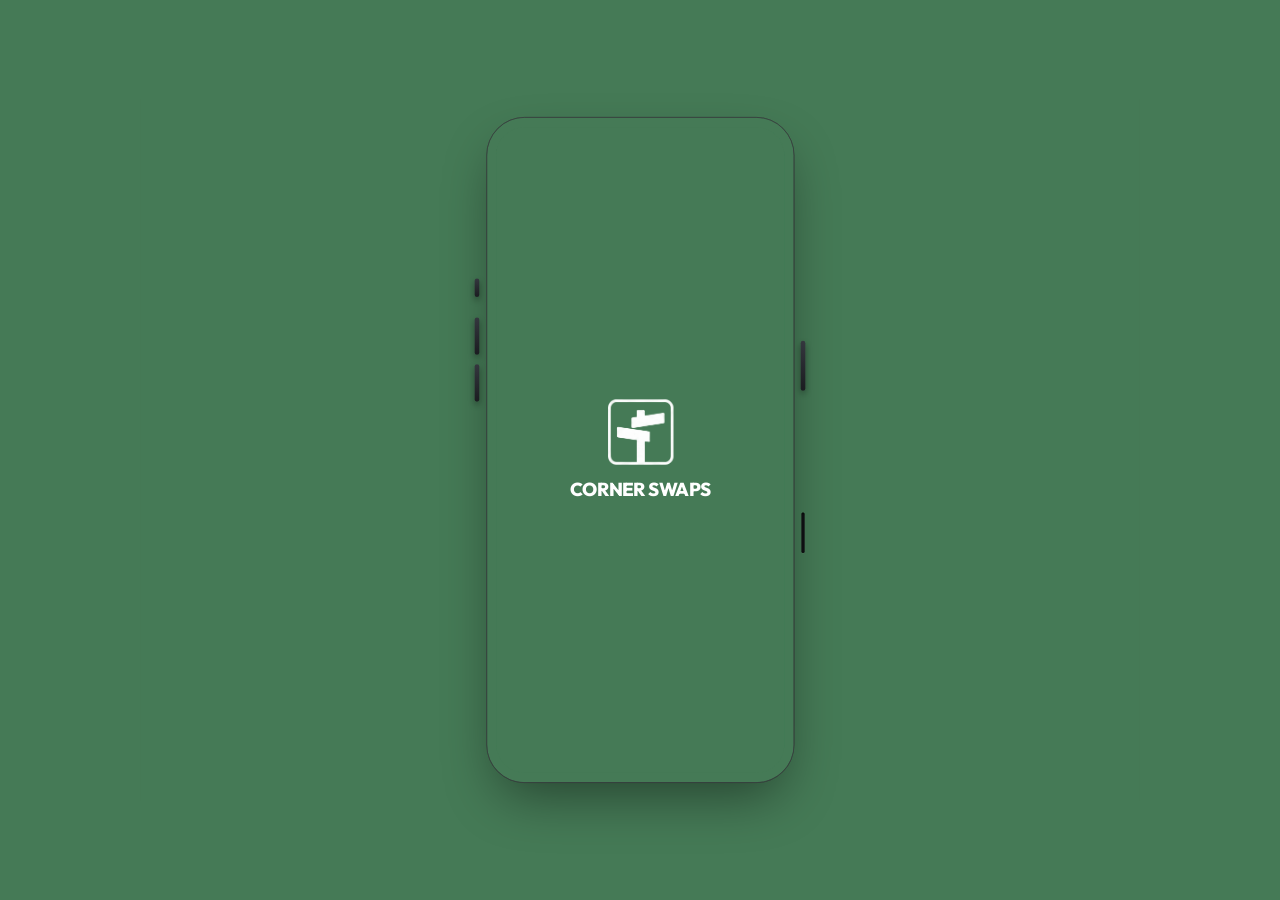
==== commit 1a9e7414: "Fix full-screen modal overlays status bar background and style group detail text contrast" ====
--- a/index.html
+++ b/index.html
@@ -8716,8 +8716,8 @@
                         <div class="flex flex-col items-center mb-6 text-center">
                             <img id="group-settings-avatar" src="" alt="Group Avatar" class="w-24 h-24 rounded-full object-cover border-4 border-forest-green dark:border-forest-green shadow-md">
                             <h2 id="group-settings-name" class="text-xl text-forest-green dark:text-warm-cream font-headline font-bold mt-3">Group Name</h2>
-                            <p id="group-settings-member-count" class="text-xs text-on-surface-variant dark:text-warm-cream/70 mt-0.5">3 Members</p>
-                            <p id="group-settings-desc" class="text-xs text-on-surface-variant dark:text-warm-cream/80 mt-2 px-6 max-w-sm leading-relaxed italic hidden"></p>
+                            <p id="group-settings-member-count" class="text-xs text-black dark:text-warm-cream/70 mt-0.5">3 Members</p>
+                            <p id="group-settings-desc" class="text-xs text-black dark:text-warm-cream/80 mt-2 px-6 max-w-sm leading-relaxed italic hidden"></p>
                         </div>
 
                         <!-- Add/Invite Friends Actions (Visible to everyone) -->
@@ -8725,14 +8725,14 @@
                             <button class="w-full bg-forest-green text-warm-cream py-3 rounded-xl font-bold flex items-center justify-center gap-1.5 active:scale-[0.98] transition-transform text-xs border-0 cursor-pointer shadow-sm hover:opacity-90" onclick="openAddMemberSubModal()">
                                 <span class="material-symbols-outlined text-base">person_add</span> Add Friends
                             </button>
-                            <button class="w-full bg-white dark:bg-[#101612] border border-forest-green/20 text-forest-green dark:text-[#308A5E] py-3 rounded-xl font-bold flex items-center justify-center gap-1.5 active:scale-[0.98] transition-transform text-xs cursor-pointer shadow-sm hover:bg-forest-green/5" onclick="handleInviteFriend()">
+                            <button class="w-full bg-white dark:bg-[#101612] border border-black/10 dark:border-white/10 text-black dark:text-warm-cream py-3 rounded-xl font-bold flex items-center justify-center gap-1.5 active:scale-[0.98] transition-transform text-xs cursor-pointer shadow-sm hover:bg-black/5" onclick="handleInviteFriend()">
                                 <span class="material-symbols-outlined text-base">share</span> Invite Friends
                             </button>
                         </div>
 
                         <!-- Member List -->
                         <div class="mb-6">
-                            <h3 class="text-[10px] font-bold text-forest-green dark:text-[#308A5E] uppercase tracking-widest mb-3">Group Members</h3>
+                            <h3 class="text-[10px] font-bold text-black/60 dark:text-white/60 uppercase tracking-widest mb-3">Group Members</h3>
                             <div id="group-settings-members-list" class="space-y-3">
                                 <!-- Members rendered dynamically -->
                             </div>
--- a/styles.css
+++ b/styles.css
@@ -1284,9 +1284,11 @@
     padding-bottom: 0 !important;
 }
 .native-app-env #profile-settings-scroll-container,
-.native-app-env #confirm-swap-scroll-container {
+body.show-simulator #profile-settings-scroll-container,
+.native-app-env #confirm-swap-scroll-container,
+body.show-simulator #confirm-swap-scroll-container {
     padding-top: calc(var(--safe-area-top) + 16px) !important;
-    padding-bottom: calc(56px + var(--safe-area-bottom)) !important;
+    padding-bottom: calc(90px + var(--safe-area-bottom)) !important;
 }
 .native-app-env #profile-settings-scroll-container.has-header {
     padding-top: calc(var(--safe-area-top) + 16px) !important;
@@ -1331,21 +1333,36 @@
     background-color: var(--dark-bg) !important;
 }
 
-/* Safe area padding for the full-screen neighbor profile modal in iOS native view */
-.native-app-env #neighbor-profile-modal {
+/* Safe area padding for the full-screen neighbor profile modal in iOS native view and simulator modes */
+.native-app-env #neighbor-profile-modal,
+body.show-simulator #neighbor-profile-modal,
+.native-app-env #swaps-popup-modal,
+body.show-simulator #swaps-popup-modal {
+    top: 0 !important;
+    height: 100% !important;
     padding-top: 0 !important;
     padding-bottom: 0 !important;
+    background-color: #ffffff !important;
+}
+
+html.dark .native-app-env #neighbor-profile-modal,
+html.dark body.show-simulator #neighbor-profile-modal,
+html.dark .native-app-env #swaps-popup-modal,
+html.dark body.show-simulator #swaps-popup-modal {
+    background-color: #101612 !important;
 }
 
 .native-app-env #profile-settings-header,
 .native-app-env #neighbor-profile-header,
+body.show-simulator #neighbor-profile-header,
 .native-app-env #confirm-swap-header {
     padding-top: var(--safe-area-top) !important;
 }
 
-.native-app-env #neighbor-profile-scroll-container {
+.native-app-env #neighbor-profile-scroll-container,
+body.show-simulator #neighbor-profile-scroll-container {
     padding-top: calc(var(--safe-area-top) + 16px) !important;
-    padding-bottom: calc(56px + var(--safe-area-bottom)) !important;
+    padding-bottom: calc(90px + var(--safe-area-bottom)) !important;
 }
 
 /* Ensure the modals are layered on top of all other elements, including the floating global navbar */
@@ -6367,6 +6384,36 @@
     border-bottom: none !important;
 }
 
+/* Solid background for status bar when full-screen modals are open to prevent the map showing through at the top */
+body:has(#neighbor-profile-modal:not(.hidden)) #iphone16-status-bar,
+body:has(#swaps-popup-modal:not(.hidden)) #iphone16-status-bar {
+    background: #ffffff !important;
+    backdrop-filter: none !important;
+    -webkit-backdrop-filter: none !important;
+    border-bottom: 0.5px solid rgba(0, 0, 0, 0.05) !important;
+    color: #000000 !important;
+    fill: #000000 !important;
+}
+html.dark body:has(#neighbor-profile-modal:not(.hidden)) #iphone16-status-bar,
+html.dark body:has(#swaps-popup-modal:not(.hidden)) #iphone16-status-bar {
+    background: #101612 !important;
+    border-bottom: 0.5px solid rgba(255, 255, 255, 0.05) !important;
+    color: #ffffff !important;
+    fill: #ffffff !important;
+}
+
+/* Force full-screen modals to occupy top: 0 and height: 100% in iPhone 16 mode to prevent gaps */
+.iphone16-mode #neighbor-profile-modal,
+.iphone16-mode #swaps-popup-modal {
+    top: 0 !important;
+    height: 100% !important;
+    background-color: #ffffff !important;
+}
+html.dark .iphone16-mode #neighbor-profile-modal,
+html.dark .iphone16-mode #swaps-popup-modal {
+    background-color: #101612 !important;
+}
+
 /* Use white icons on the loading screen */
 body:has(#loading-screen:not(.hidden)) #iphone16-status-bar {
     color: #ffffff;
@@ -6645,11 +6692,7 @@
     box-sizing: border-box !important;
 }
 
-/* Align neighbor profile modal below the static header bar in standard simulator mode */
-body.show-simulator:not(.iphone16-mode) #neighbor-profile-modal {
-    top: 48px !important;
-    height: calc(100% - 48px) !important;
-}
+
 
 body.show-simulator #neighbor-profile-modal,
 body.show-simulator #view-offer,
@@ -10751,3 +10794,85 @@
     color: #ffffff !important;
     opacity: 0.5 !important;
 }
+
+#lifecycle-cancel-btn {
+    background-color: #8e8e93 !important;
+    color: #ffffff !important;
+}
+#lifecycle-cancel-btn:hover {
+    background-color: #787880 !important;
+}
+
+#map-detail-status-text {
+    display: none !important;
+}
+
+/* ==================================================== */
+/* GROUP DETAILS MODAL BLACK TEXT RESTYLING */
+/* ==================================================== */
+
+/* Subtitle (Member Count) */
+#group-settings-member-count {
+    color: #4b5563 !important; /* Neutral dark gray */
+}
+html.dark #group-settings-member-count {
+    color: rgba(255, 255, 255, 0.7) !important;
+}
+
+/* Invite Friends Button */
+#group-settings-modal button[onclick="handleInviteFriend()"] {
+    color: #101612 !important;
+    border-color: rgba(0, 0, 0, 0.15) !important;
+}
+#group-settings-modal button[onclick="handleInviteFriend()"] span.material-symbols-outlined {
+    color: #101612 !important;
+}
+html.dark #group-settings-modal button[onclick="handleInviteFriend()"] {
+    color: #ffffff !important;
+    border-color: rgba(255, 255, 255, 0.2) !important;
+}
+html.dark #group-settings-modal button[onclick="handleInviteFriend()"] span.material-symbols-outlined {
+    color: #ffffff !important;
+}
+
+/* Group Members Heading */
+#group-settings-modal h3 {
+    color: #4b5563 !important;
+}
+html.dark #group-settings-modal h3 {
+    color: rgba(255, 255, 255, 0.6) !important;
+}
+
+/* Member Name */
+.group-member-name {
+    color: #101612 !important;
+}
+html.dark .group-member-name {
+    color: #ffffff !important;
+}
+
+/* Admin Badge */
+.group-member-admin {
+    color: #4b5563 !important;
+}
+html.dark .group-member-admin {
+    color: rgba(255, 255, 255, 0.6) !important;
+}
+
+/* Make Admin Button */
+.group-make-admin-btn {
+    background-color: rgba(0, 0, 0, 0.05) !important;
+    border: 1px solid rgba(0, 0, 0, 0.1) !important;
+    color: #101612 !important;
+}
+.group-make-admin-btn:hover {
+    background-color: rgba(0, 0, 0, 0.1) !important;
+}
+html.dark .group-make-admin-btn {
+    background-color: rgba(255, 255, 255, 0.1) !important;
+    border: 1px solid rgba(255, 255, 255, 0.15) !important;
+    color: #ffffff !important;
+}
+html.dark .group-make-admin-btn:hover {
+    background-color: rgba(255, 255, 255, 0.15) !important;
+}
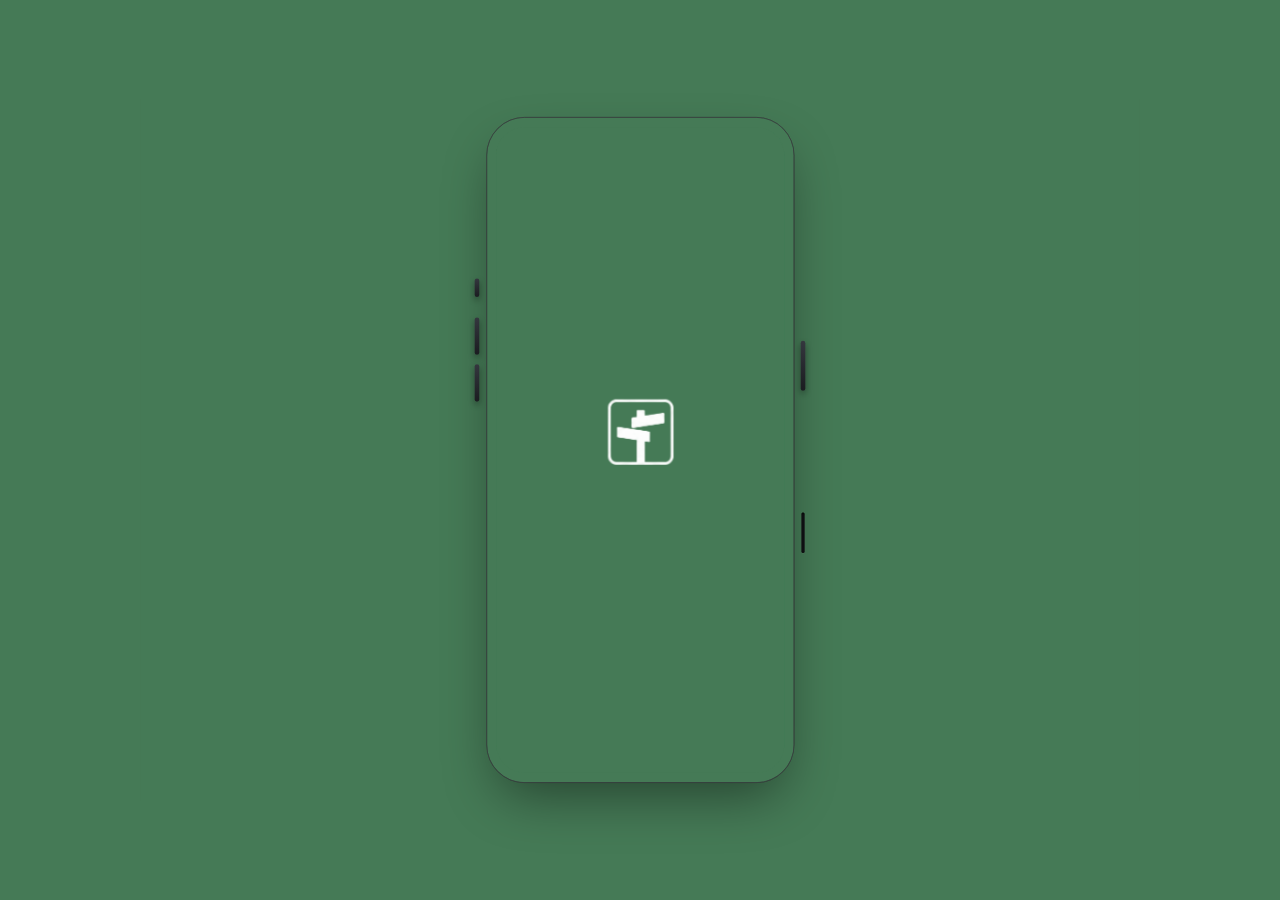
==== commit 47ee9797: "Remove neighbor profile header bar, add default user offerings, and style group details modal layout" ====
--- a/index.html
+++ b/index.html
@@ -1233,7 +1233,7 @@
 //# sourceMappingURL=/sm/6de00f2697a1683b235e589897df757a94e6809643432a9e3ad259420752442d.map</script>
 
     <!-- Custom CSS -->
-    <link rel="stylesheet" href="styles.css">
+    <link rel="stylesheet" href="styles.css?v=1.0.2">
     <!-- Tailwind Configuration (removed - runtime replaced with pre-compiled CSS) -->
     <script>
         // Synchronously detect if we are running inside native app wrapper (iOS/WKWebView)
@@ -2062,7 +2062,7 @@
                             </div>
                             <div class="quick-create-info">
                                 <h4 class="quick-create-title">Offering</h4>
-                                <p class="quick-create-desc">Share tools, skills, or food</p>
+                                <p class="quick-create-desc" style="color: #6b7280 !important;">Share tools, skills, or food</p>
                             </div>
                             <span class="material-symbols-outlined text-[20px] text-forest-green" id="onboarding-chevron-offering" style="transition: transform 0.2s;">expand_more</span>
                         </button>
@@ -2078,7 +2078,7 @@
                             </div>
                             <div class="quick-create-info">
                                 <h4 class="quick-create-title">Need</h4>
-                                <p class="quick-create-desc">Ask neighbors for items or help</p>
+                                <p class="quick-create-desc" style="color: #6b7280 !important;">Ask neighbors for items or help</p>
                             </div>
                             <span class="material-symbols-outlined text-[20px] text-amber-500" id="onboarding-chevron-need" style="transition: transform 0.2s;">expand_more</span>
                         </button>
@@ -2094,7 +2094,7 @@
                             </div>
                             <div class="quick-create-info">
                                 <h4 class="quick-create-title">Event</h4>
-                                <p class="quick-create-desc">Organize a gathering or swap meet</p>
+                                <p class="quick-create-desc" style="color: #6b7280 !important;">Organize a gathering or swap meet</p>
                             </div>
                             <span class="material-symbols-outlined text-[20px] text-purple-500" id="onboarding-chevron-event" style="transition: transform 0.2s;">expand_more</span>
                         </button>
@@ -4400,14 +4400,10 @@
                         </div>
                     </section>
 
-                    <!-- Self Reliability Warning Banner -->
-                    <div id="self-profile-reliability-warning-banner" class="hidden mb-6 p-4 bg-red-500/10 dark:bg-red-500/20 border border-red-500/20 text-red-600 dark:text-red-400 rounded-2xl flex items-start gap-2.5 select-none animate-pulse-slow">
-                        <span class="material-symbols-outlined text-lg shrink-0 mt-0.5" style="font-variation-settings: 'FILL' 1;">gpp_maybe</span>
-                        <div class="text-left">
-                            <h5 class="text-[10px] font-bold uppercase tracking-wider mb-0.5" id="self-profile-warning-title">Account Advisory</h5>
-                            <p class="text-xs leading-relaxed font-semibold" id="self-profile-reliability-warning-text">Your profile is currently shadow-banned from the platform due to multiple verified No-Show strikes.</p>
-                        </div>
-                    </div>
+                    <!-- Self Reliability Warning Banner Removed -->
+                    <div id="self-profile-reliability-warning-banner" class="hidden"></div>
+                    <div id="self-profile-warning-title" class="hidden"></div>
+                    <div id="self-profile-reliability-warning-text" class="hidden"></div>
                                 <!-- Hidden legacy circle stats to preserve JavaScript reference logic -->
                     <div id="widget-swaps-counter" class="hidden">
                         <div id="btn-vouch-stats"></div>
@@ -7846,11 +7842,7 @@
 
                 <div id="neighbor-profile-modal" class="hidden absolute inset-0 z-[4000] flex flex-col bg-white dark:bg-[#101612] select-none animate-fade-in pt-0">
                     <!-- Sticky Header Bar -->
-                    <div id="neighbor-profile-header" class="absolute top-0 left-0 right-0 px-6 bg-transparent flex items-center justify-end z-30 select-none" style="height: 64px !important;">
-                        <button id="neighbor-profile-close-btn" class="hidden w-8 h-8 rounded-full flex items-center justify-center bg-black/5 dark:bg-white/10 hover:bg-black/10 dark:hover:bg-white/20 active:scale-90 transition-all cursor-pointer text-black dark:text-warm-cream border border-black/10 dark:border-white/10 flex-shrink-0 shadow-sm" onclick="handleNeighborProfileBackButton()" title="Close">
-                            <span class="material-symbols-outlined text-[17px]">close</span>
-                        </button>
-                    </div>
+                    <!-- Sticky Header Bar Deleted as per user request -->
 
                     <div id="neighbor-profile-scroll-container" class="relative flex-grow overflow-y-auto min-h-0 px-6 pt-16 pb-20 custom-scrollbar" style="-webkit-overflow-scrolling: touch; overscroll-behavior: contain;">
                         <!-- Neighbor Profile Header Summary -->
@@ -7888,7 +7880,7 @@
                         </section>
 
                         <!-- Pill-style Segmented Tab Selector -->
-                        <div class="flex flex-row justify-center gap-8 flex-shrink-0 mb-4 mx-6" id="neighbor-profile-tabs">
+                        <div class="hidden flex flex-row justify-center gap-8 flex-shrink-0 mb-4 mx-6" id="neighbor-profile-tabs">
                             <button id="btn-profile-tab-info" onclick="switchProfileTab('info')" class="flex-grow flex items-center justify-center gap-1 py-2 px-1 text-[11px] font-bold transition-all duration-200 text-forest-green dark:text-[#308A5E] border-b-2 border-forest-green dark:border-[#308A5E] bg-transparent cursor-pointer">
                                 Info
                             </button>
@@ -7899,14 +7891,9 @@
 
                         <!-- Subview 1: Profile Info Tab Content -->
                         <div id="profile-tab-content-info" class="space-y-4 animate-fade-in">
-                            <!-- Reliability Warning Banner -->
-                            <div id="neighbor-profile-reliability-warning-banner" class="hidden p-3 bg-red-500/10 dark:bg-red-500/20 border border-red-500/20 text-red-600 dark:text-red-400 rounded-xl flex items-start gap-2.5 select-none animate-pulse-slow">
-                                <span class="material-symbols-outlined text-lg shrink-0 mt-0.5" style="font-variation-settings: 'FILL' 1;">gpp_maybe</span>
-                                <div class="text-left">
-                                    <h5 class="text-[10px] font-bold uppercase tracking-wider mb-0.5">Reliability Advisory</h5>
-                                    <p class="text-[9.5px] leading-relaxed font-semibold" id="neighbor-profile-reliability-warning-text"></p>
-                                </div>
-                            </div>
+                            <!-- Reliability Warning Banner Removed -->
+                            <div id="neighbor-profile-reliability-warning-banner" class="hidden"></div>
+                            <div id="neighbor-profile-reliability-warning-text" class="hidden"></div>
                             
                             <!-- Unified Badges Section for Neighbor -->
                             <section id="neighbor-widget-badges-section" class="relative mb-3 bg-white dark:bg-[#18201a] p-4 rounded-xl border border-black dark:border-white shadow-sm flex-shrink-0">
@@ -8695,17 +8682,11 @@
                 <!-- GROUP SETTINGS MODAL -->
                 <div id="group-settings-modal" class="hidden absolute inset-0 z-[100] flex flex-col bg-warm-cream dark:bg-[#18201a] select-none animate-fade-in">
                     <!-- Top Sticky Header -->
-                    <div class="sticky top-0 bg-warm-cream/95 dark:bg-[#18201a]/95 backdrop-blur-md z-20 flex-shrink-0 flex flex-col border-b border-outline-variant/15 px-6 pt-12 pb-3 gap-2.5">
+                    <div class="sticky top-0 bg-warm-cream/95 dark:bg-[#18201a]/95 backdrop-blur-md z-20 flex-shrink-0 flex flex-col px-6 pt-12 pb-3 gap-2.5">
                         <div class="flex items-center justify-between w-full relative">
                             <!-- Back Button -->
-                            <button class="w-8 h-8 rounded-full flex items-center justify-center hover:bg-black/5 dark:hover:bg-white/5 active:scale-90 transition-transform cursor-pointer text-black dark:text-warm-cream border-0 bg-transparent flex-shrink-0" onclick="closeGroupSettingsModal()" title="Back">
-                                <span class="material-symbols-outlined text-lg">arrow_back</span>
-                            </button>
-                            <h2 id="group-settings-title" class="font-headline text-lg font-bold text-forest-green dark:text-warm-cream flex items-center gap-1.5">
-                                <span class="material-symbols-outlined text-xl">groups</span> Group Details
-                            </h2>
-                            <button class="w-8 h-8 rounded-full flex items-center justify-center bg-black/5 dark:bg-white/10 hover:bg-black/10 dark:hover:bg-white/20 active:scale-90 transition-all cursor-pointer text-black dark:text-warm-cream border border-black/10 dark:border-white/10 flex-shrink-0 shadow-sm" onclick="closeGroupSettingsModal()">
-                                <span class="material-symbols-outlined text-[17px]">close</span>
+                            <button onclick="closeGroupSettingsModal()" class="w-10 h-10 rounded-full flex items-center justify-center bg-black/5 dark:bg-white/10 hover:bg-black/10 dark:hover:bg-white/20 active:scale-90 transition-all cursor-pointer text-black dark:text-warm-cream border border-black/10 dark:border-[#2a352d] flex-shrink-0 shadow-sm" title="Back">
+                                <span class="material-symbols-outlined text-[20px] font-black">arrow_back_ios_new</span>
                             </button>
                         </div>
                     </div>
@@ -8739,7 +8720,7 @@
                         </div>
 
                         <!-- General Actions -->
-                        <div class="pt-4 border-t border-outline-variant/20 flex flex-col gap-2">
+                        <div class="pt-4 border-t border-outline-variant/20 flex flex-col gap-2 mb-16">
                             <button class="w-full bg-[#ef4444]/10 hover:bg-[#ef4444]/15 text-[#ef4444] py-3.5 rounded-xl font-bold flex items-center justify-center gap-1.5 active:scale-[0.98] transition-transform text-xs border border-[#ef4444]/20 cursor-pointer" onclick="handleExitGroupClick()">
                                 <span class="material-symbols-outlined text-base">logout</span> Exit Group
                             </button>
@@ -9025,6 +9006,6 @@
 //# sourceMappingURL=leaflet.js.map</script>
     
     <!-- Application Logic Javascript -->
-    <script src="app.js" defer></script>
+    <script src="app.js?v=1.0.2" defer></script>
 </body>
 </html>
--- a/styles.css
+++ b/styles.css
@@ -1361,7 +1361,7 @@
 
 .native-app-env #neighbor-profile-scroll-container,
 body.show-simulator #neighbor-profile-scroll-container {
-    padding-top: calc(var(--safe-area-top) + 16px) !important;
+    padding-top: calc(var(--safe-area-top) + 64px) !important;
     padding-bottom: calc(90px + var(--safe-area-bottom)) !important;
 }
 
@@ -6542,7 +6542,7 @@
 .iphone16-mode #neighbor-profile-scroll-container,
 .iphone16-mode #profile-settings-scroll-container,
 .iphone16-mode #confirm-swap-scroll-container {
-    padding-top: calc(var(--safe-area-top) + 16px) !important;
+    padding-top: calc(var(--safe-area-top) + 64px) !important;
 }
 
 /* Custom premium checkboxes for EULA */
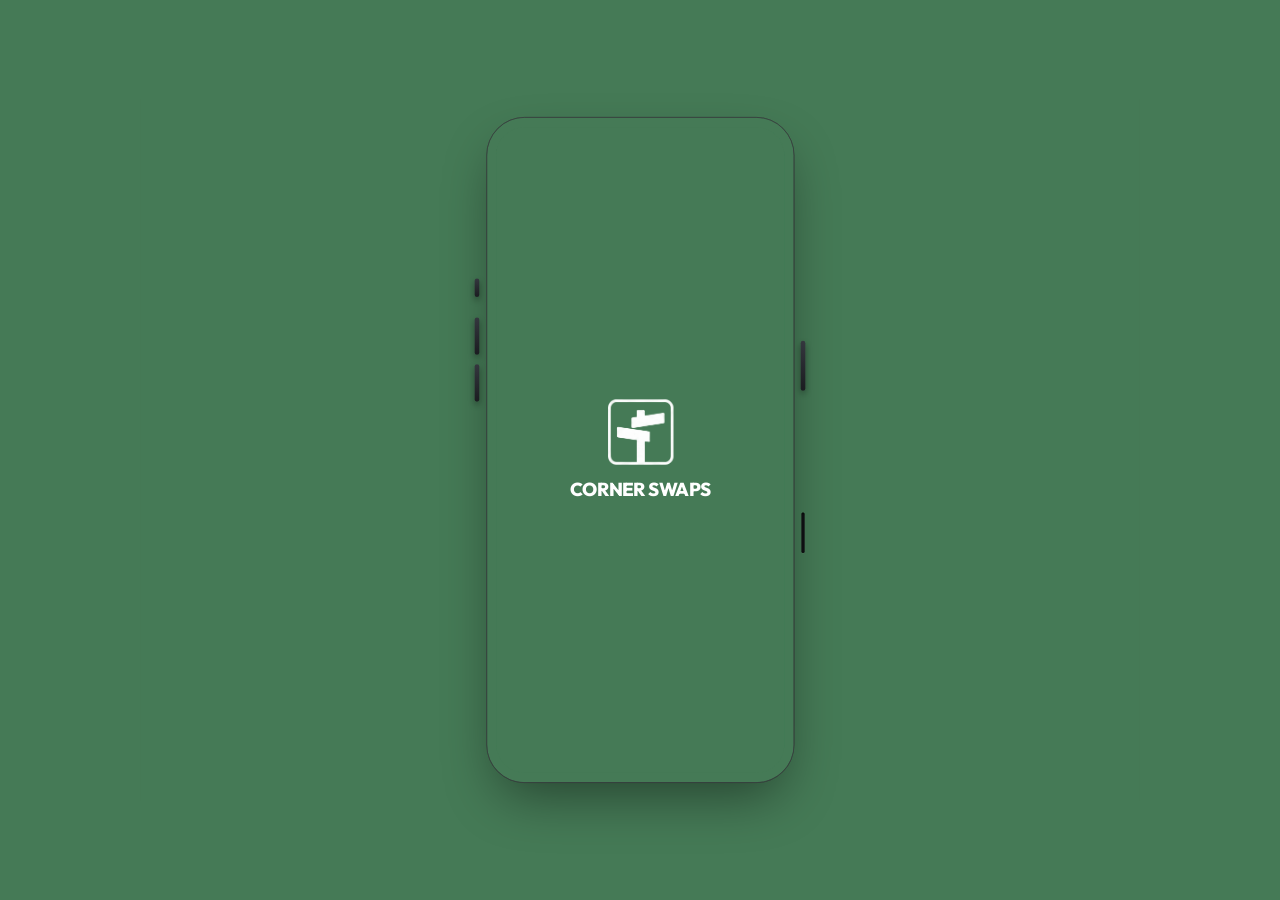
==== commit 90b95aea: "Add map ResizeObservers for modals, redesign chat transaction actions panel, and move meetup close b" ====
--- a/index.html
+++ b/index.html
@@ -4273,33 +4273,39 @@
                             <label id="offer-karma-label" class="text-[9px] font-bold uppercase tracking-wider text-forest-green/80 dark:text-[#308A5E] block mb-2.5 text-left">Karma & Goodwill</label>
                             
                             <!-- Unified Karma Options Card Box -->
-                            <div id="karma-unified-card" class="bg-white dark:bg-[#18201a] py-[9px] px-3.5 rounded-xl border border-outline-variant/30 transition-all select-none overflow-hidden cursor-pointer" onclick="handleKarmaCardClick(event)">
-                                <div class="flex items-center gap-2.5">
-                                    <input type="checkbox" id="karma-checkbox" class="w-4 h-4 rounded border-outline-variant text-forest-green focus:ring-forest-green cursor-pointer" onchange="handleKarmaCheckboxChange(this)" onclick="event.stopPropagation();">
-                                    <label for="karma-checkbox" class="text-xs font-bold text-on-surface cursor-pointer flex-grow flex items-center justify-between" onclick="event.stopPropagation();">
-                                        <span id="karma-checkbox-text" class="text-on-surface dark:text-warm-cream">Offer for free</span>
-                                        <div class="flex items-center justify-center bg-red-500/5 dark:bg-black/20 rounded-lg px-2 py-0.5 border border-outline-variant/35 shrink-0 select-none">
-                                            <span class="material-symbols-outlined text-sm mr-0.5" style="color: #ef4444 !important; font-variation-settings: 'FILL' 1 !important;">favorite</span>
-                                            <span id="karma-score-display" class="text-[10px] font-black text-on-surface dark:text-warm-cream">+50 pts</span>
+                            <div id="karma-unified-card" class="bg-white dark:bg-[#18201a] p-4 rounded-2xl border border-outline-variant/30 transition-all select-none overflow-hidden cursor-pointer shadow-sm" onclick="handleKarmaCardClick(event)">
+                                <div class="flex items-center justify-between gap-3 w-full">
+                                    <div class="flex items-center gap-1.5 text-on-surface dark:text-warm-cream">
+                                        <span class="material-symbols-outlined text-[15px]" style="color: #ef4444 !important; font-variation-settings: 'FILL' 1 !important;">favorite</span>
+                                        <span id="karma-checkbox-text" class="text-xs font-bold">Offer For Free</span>
+                                    </div>
+                                    
+                                    <!-- Custom Toggle Switch -->
+                                    <label class="cs-toggle-switch flex-shrink-0" onclick="event.stopPropagation();">
+                                        <input type="checkbox" id="karma-checkbox" onchange="handleKarmaCheckboxChange(this)" onclick="event.stopPropagation();">
+                                        <span class="cs-toggle-slider"></span>
+                                    </label>
+                                </div>
+
+                                <!-- Expandable Sub-panel for Animation and Tracker (Hidden permanently in style rules) -->
+                                <div id="karma-animation-sub-panel" class="hidden mt-3.5 pt-3.5 border-t border-outline-variant/20 flex flex-col gap-3 transition-all duration-500 ease-out text-left" style="display: none !important;">
+                                    <div class="bg-gray-50/50 dark:bg-black/15 p-3 rounded-xl border border-outline-variant/10 flex flex-col gap-2.5">
+                                        <div class="flex justify-between items-center text-xs font-semibold text-on-surface/90">
+                                            <span class="flex items-center gap-1"><span class="material-symbols-outlined text-[15px] text-amber-500" style="font-variation-settings: 'FILL' 1;">workspace_premium</span> Current Score:</span>
+                                            <span id="karma-anim-prev-score" class="font-extrabold text-forest-green dark:text-emerald-400">150 Karma</span>
                                         </div>
-                                    </label>
-                                </div>
-
-                                <!-- Expandable Sub-panel for Animation and Tracker -->
-                                <div id="karma-animation-sub-panel" class="hidden mt-3 pt-3 border-t border-outline-variant/20 flex flex-col gap-2.5 transition-all duration-500 ease-out text-left">
-                                    <div class="flex justify-between items-center text-xs">
-                                        <span class="font-medium text-on-surface-variant">Current Score:</span>
-                                        <span id="karma-anim-prev-score" class="font-bold text-forest-green dark:text-emerald-400">150 Karma</span>
-                                    </div>
-                                    
-                                    <!-- Animated Progress Bar -->
-                                    <div class="w-full h-2.5 bg-forest-green/10 dark:bg-white/10 rounded-full overflow-hidden border border-outline-variant/15 relative">
-                                        <div id="karma-anim-progress-bar" class="absolute left-0 top-0 bottom-0 bg-gradient-to-r from-forest-green to-emerald-500 rounded-full transition-all duration-1000 ease-out" style="width: 0%;"></div>
-                                    </div>
-
-                                    <div class="flex justify-between items-center text-[10px] text-on-surface-variant font-semibold uppercase tracking-wider">
-                                        <span id="karma-anim-level-label" class="text-on-surface-variant">Level 2: Active Neighbor</span>
-                                        <span id="karma-anim-gained-label" class="text-emerald-600 dark:text-emerald-400 font-bold animate-bounce">+50 Karma!</span>
+                                        
+                                        <!-- Animated Progress Bar -->
+                                        <div class="w-full h-3 bg-gray-200/60 dark:bg-white/10 rounded-full overflow-hidden border border-outline-variant/10 relative">
+                                            <div id="karma-anim-progress-bar" class="absolute left-0 top-0 bottom-0 bg-gradient-to-r from-forest-green via-[#457A56] to-emerald-400 rounded-full transition-all duration-1000 ease-out" style="width: 0%;">
+                                                <div class="absolute inset-0 bg-[linear-gradient(to_bottom,rgba(255,255,255,0.15),transparent)] rounded-full"></div>
+                                            </div>
+                                        </div>
+
+                                        <div class="flex justify-between items-center text-[10px] text-on-surface-variant font-bold uppercase tracking-wider">
+                                            <span id="karma-anim-level-label" class="text-on-surface-variant/80">Level 2: Active Neighbor</span>
+                                            <span id="karma-anim-gained-label" class="text-emerald-600 dark:text-emerald-400 font-extrabold animate-bounce flex items-center gap-0.5"><span class="material-symbols-outlined text-[12px]">celebration</span> +50 Karma!</span>
+                                        </div>
                                     </div>
                                 </div>
                             </div>
@@ -7708,10 +7714,6 @@
                         
                         <!-- Header -->
                         <div class="relative flex flex-col items-center justify-center mb-4 border-b border-black/10 dark:border-white/10 pb-3 shrink-0">
-                            <!-- Close button "X" in top-left -->
-                            <button class="absolute top-0 left-0 w-8 h-8 rounded-full flex items-center justify-center bg-black/5 dark:bg-white/10 hover:bg-black/10 dark:hover:bg-white/20 active:scale-90 transition-all cursor-pointer text-black dark:text-warm-cream border border-black/10 dark:border-white/10 flex-shrink-0 shadow-sm z-10" onclick="closeSuggestMeetingSpotModal()">
-                                <span class="material-symbols-outlined text-[17px]">close</span>
-                            </button>
                             <h3 id="meetup-safety-title" class="popup-modal-title text-center mb-1">Exchange Safety Guidelines</h3>
                             <p id="meetup-safety-subtitle" class="popup-modal-desc text-center text-xs mt-0.5">Community guidelines for arranging a meetup!</p>
                         </div>
@@ -7719,8 +7721,8 @@
                         <!-- Scrollable Content -->
                         <div class="flex-grow overflow-y-auto space-y-4 pr-1 no-scrollbar mb-4 min-h-0">
                             <!-- Map area (Enlarged) -->
-                            <div class="w-full h-[200px] rounded-2xl border border-outline-variant/30 overflow-hidden relative shrink-0">
-                                <div id="meeting-spot-map" class="w-full h-full"></div>
+                            <div class="w-full rounded-2xl border border-outline-variant/30 overflow-hidden relative shrink-0" style="height: 200px !important;">
+                                <div id="meeting-spot-map" class="w-full h-full" style="height: 100% !important;"></div>
                                 <!-- Tap hint animation -->
                                 <div id="map-tap-indicator" class="hidden pointer-events-none absolute top-1/2 left-1/2 -translate-x-1/2 -translate-y-1/2 z-[1000] flex flex-col items-center justify-center">
                                     <!-- Hand click icon -->
@@ -8940,10 +8942,6 @@
                         
                         <!-- Header -->
                         <div class="relative flex flex-col items-center justify-center mb-4 border-b border-black/10 dark:border-white/10 pb-3 shrink-0">
-                            <!-- Close button "X" in top-left -->
-                            <button class="absolute top-0 left-0 w-8 h-8 rounded-full flex items-center justify-center bg-black/5 dark:bg-white/10 hover:bg-black/10 dark:hover:bg-white/20 active:scale-90 transition-all cursor-pointer text-black dark:text-warm-cream border border-black/10 dark:border-white/10 flex-shrink-0 shadow-sm z-10" onclick="closeMeetupLocationPicker(false)">
-                                <span class="material-symbols-outlined text-[17px]">close</span>
-                            </button>
                             <h3 class="popup-modal-title text-center mb-1">Choose Meetup</h3>
                             <p class="popup-modal-desc text-center text-xs mt-0.5">Tap or click on the map to set your meetup vicinity. For safety, we only display this approximate area to neighbors.</p>
                         </div>
@@ -8951,8 +8949,8 @@
                         <!-- Scrollable Content -->
                         <div class="flex-grow overflow-y-auto space-y-4 pr-1 no-scrollbar mb-4 min-h-0">
                             <!-- Map area (Enlarged) -->
-                            <div class="w-full h-[200px] rounded-2xl border border-outline-variant/30 overflow-hidden relative shrink-0">
-                                <div id="meetup-picker-map" class="w-full h-full"></div>
+                            <div class="w-full rounded-2xl border border-outline-variant/30 overflow-hidden relative shrink-0" style="height: 200px !important;">
+                                <div id="meetup-picker-map" class="w-full h-full" style="height: 100% !important;"></div>
                                 <div id="map-picker-instruction" class="absolute bottom-2 left-2 right-2 bg-forest-green/80 dark:bg-[#308A5E] text-warm-cream dark:text-[#101612] text-[9px] font-bold px-2 py-1 rounded-lg text-center backdrop-blur-sm pointer-events-none shadow-sm z-[999] transition-all">
                                     Tap map to set meetup point
                                 </div>
--- a/styles.css
+++ b/styles.css
@@ -2592,7 +2592,7 @@
     width: 54px;
     height: 54px;
     border-radius: 50%;
-    border: 2.5px solid #3b82f6; /* Matching the blue avatar border */
+    border: 2.5px solid #5f69f8; /* Matching the purple-blue avatar border */
     animation: precise-pulse-up 2.2s cubic-bezier(0.16, 1, 0.3, 1) infinite;
     pointer-events: none;
     z-index: 1;
@@ -5784,8 +5784,8 @@
     width: 44px;
     height: 44px;
     border-radius: 50%;
-    background-color: rgba(59, 130, 246, 0.25);
-    border: 1.5px solid rgba(59, 130, 246, 0.5);
+    background-color: rgba(95, 105, 248, 0.25);
+    border: 1.5px solid rgba(95, 105, 248, 0.5);
     animation: radiating-blue-dot-pulse 2.2s cubic-bezier(0.16, 1, 0.3, 1) infinite !important;
     pointer-events: none;
     z-index: 1;
@@ -8464,8 +8464,8 @@
 #did-you-swap-modal :not(button):not(button *):not(.material-symbols-outlined),
 #confirm-swap-modal :not(button):not(button *):not(.material-symbols-outlined),
 #decline-modal :not(button):not(button *):not(.material-symbols-outlined),
-#meeting-spot-modal :not(button):not(button *):not(.material-symbols-outlined),
-#meetup-picker-modal :not(button):not(button *):not(.material-symbols-outlined),
+#meeting-spot-modal :not(button):not(button *):not(.material-symbols-outlined):not(.leaflet-container):not(.leaflet-container *),
+#meetup-picker-modal :not(button):not(button *):not(.material-symbols-outlined):not(.leaflet-container):not(.leaflet-container *),
 #barter-modal :not(button):not(button *):not(.material-symbols-outlined),
 #neighbor-review-modal :not(button):not(button *):not(.material-symbols-outlined),
 #chat-qr-handshake-modal :not(button):not(button *):not(.material-symbols-outlined) {
@@ -8480,8 +8480,8 @@
 html.dark #did-you-swap-modal :not(button):not(button *):not(.material-symbols-outlined),
 html.dark #confirm-swap-modal :not(button):not(button *):not(.material-symbols-outlined),
 html.dark #decline-modal :not(button):not(button *):not(.material-symbols-outlined),
-html.dark #meeting-spot-modal :not(button):not(button *):not(.material-symbols-outlined),
-html.dark #meetup-picker-modal :not(button):not(button *):not(.material-symbols-outlined),
+html.dark #meeting-spot-modal :not(button):not(button *):not(.material-symbols-outlined):not(.leaflet-container):not(.leaflet-container *),
+html.dark #meetup-picker-modal :not(button):not(button *):not(.material-symbols-outlined):not(.leaflet-container):not(.leaflet-container *),
 html.dark #barter-modal :not(button):not(button *):not(.material-symbols-outlined),
 html.dark #neighbor-review-modal :not(button):not(button *):not(.material-symbols-outlined),
 html.dark #chat-qr-handshake-modal :not(button):not(button *):not(.material-symbols-outlined) {
@@ -10876,3 +10876,59 @@
 html.dark .group-make-admin-btn:hover {
     background-color: rgba(255, 255, 255, 0.15) !important;
 }
+
+/* Custom circular green toggle switch for Karma */
+.cs-toggle-switch {
+    position: relative;
+    display: inline-block;
+    width: 40px;
+    height: 24px;
+}
+
+.cs-toggle-switch input {
+    opacity: 0;
+    width: 0;
+    height: 0;
+}
+
+.cs-toggle-slider {
+    position: absolute;
+    cursor: pointer;
+    top: 0;
+    left: 0;
+    right: 0;
+    bottom: 0;
+    background-color: #d1d5db; /* gray-300 */
+    transition: .3s;
+    border-radius: 24px;
+}
+
+.cs-toggle-slider:before {
+    position: absolute;
+    content: "";
+    height: 20px;
+    width: 20px;
+    left: 2px;
+    bottom: 2px;
+    background-color: white;
+    transition: .3s;
+    border-radius: 50%;
+    box-shadow: 0 1px 3px rgba(0,0,0,0.15);
+}
+
+html.dark .cs-toggle-slider {
+    background-color: #4b5563; /* gray-600 */
+}
+
+input:checked + .cs-toggle-slider {
+    background-color: #308A5E !important; /* forest green */
+}
+
+input:checked + .cs-toggle-slider:before {
+    transform: translateX(16px);
+}
+
+/* Hide Karma Animation and Score sections */
+#karma-animation-sub-panel {
+    display: none !important;
+}
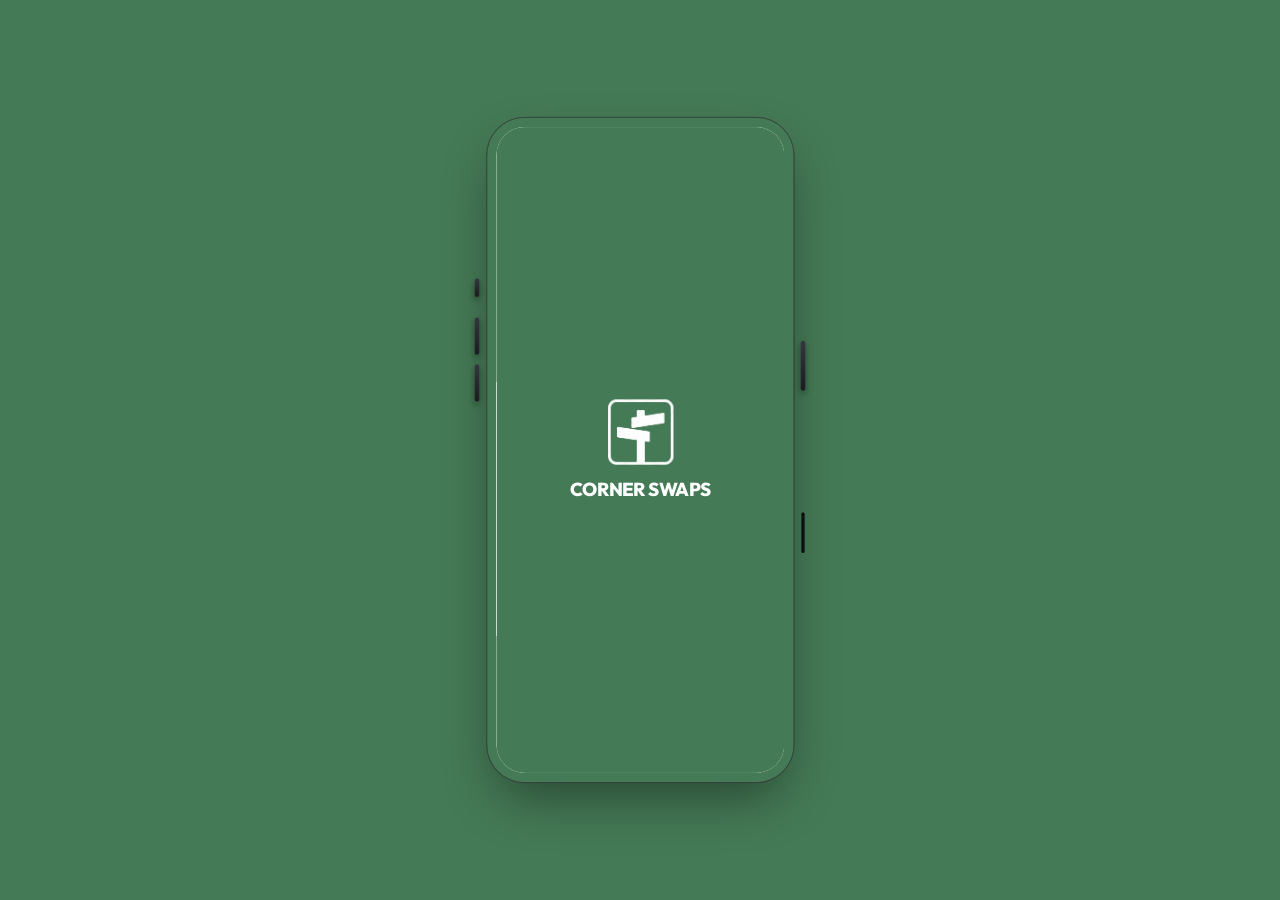
==== commit 81f99983: "Implement custom datetime picker, custom alert overlays, and match purple pulse accents" ====
--- a/index.html
+++ b/index.html
@@ -3257,8 +3257,11 @@
                                     <button id="map-detail-block-btn" class="w-full bg-transparent text-error border border-error/20 py-2.5 rounded-xl font-bold flex items-center justify-center gap-1.5 active:scale-[0.98] transition-transform text-[11px] tracking-wider hover:bg-red-50">
                                         <span class="material-symbols-outlined text-xs">block</span> Block User
                                     </button>
-                                    <button id="map-detail-report-btn" class="mb-10 w-full bg-transparent text-error border border-error/20 py-2.5 rounded-xl font-bold flex items-center justify-center gap-1.5 active:scale-[0.98] transition-transform text-[11px] tracking-wider hover:bg-red-50" onclick="handleReportUserFromDetail()">
+                                    <button id="map-detail-report-btn" class="w-full bg-transparent text-error border border-error/20 py-2.5 rounded-xl font-bold flex items-center justify-center gap-1.5 active:scale-[0.98] transition-transform text-[11px] tracking-wider hover:bg-red-50" onclick="handleReportUserFromDetail()">
                                         <span class="material-symbols-outlined text-xs">flag</span> Report Listing
+                                    </button>
+                                    <button id="map-detail-delete-btn" class="hidden mb-10 w-full bg-red-600 hover:bg-red-700 text-white py-2.5 rounded-xl font-bold flex items-center justify-center gap-1.5 active:scale-[0.98] transition-transform text-[11px] tracking-wider border-0 cursor-pointer">
+                                        <span class="material-symbols-outlined text-xs">delete</span> Delete Listing
                                     </button>
                                 </div>
                             </div>
@@ -3383,8 +3386,11 @@
                                     </button>
                                     
                                     <!-- Report Event / Host Button -->
-                                    <button id="map-event-detail-report-btn" class="mb-10 w-full bg-transparent text-error border border-error/20 py-2.5 rounded-xl font-bold flex items-center justify-center gap-1.5 active:scale-[0.98] transition-transform text-[11px] tracking-wider hover:bg-red-50" onclick="handleReportMapEventFromDetail()">
+                                    <button id="map-event-detail-report-btn" class="w-full bg-transparent text-error border border-error/20 py-2.5 rounded-xl font-bold flex items-center justify-center gap-1.5 active:scale-[0.98] transition-transform text-[11px] tracking-wider hover:bg-red-50" onclick="handleReportMapEventFromDetail()">
                                         <span class="material-symbols-outlined text-xs">flag</span> Report Event / Host
+                                    </button>
+                                    <button id="map-event-detail-delete-btn" class="hidden mb-10 w-full bg-red-600 hover:bg-red-700 text-white py-2.5 rounded-xl font-bold flex items-center justify-center gap-1.5 active:scale-[0.98] transition-transform text-[11px] tracking-wider border-0 cursor-pointer">
+                                        <span class="material-symbols-outlined text-xs">delete</span> Delete Event
                                     </button>
                                 </div>
                             </div>
@@ -3726,13 +3732,13 @@
                         </p>
                     </div>
 
+                    <!-- Clean, separate section/card for Barter & Decline controls -->
+                    <div class="mx-4 mt-1 mb-2 flex-shrink-0" id="chat-negotiation-wrapper" style="display: none;">
+                        <div id="chat-negotiation-control"></div>
+                    </div>
+
                     <!-- Message Feed scrolling container -->
                     <div class="flex-grow overflow-y-auto px-4 py-2 flex flex-col gap-4 custom-scrollbar" id="chat-message-feed"></div>
-
-                    <!-- Clean, separate section/card for Barter & Decline controls -->
-                    <div class="mx-4 mb-2 flex-shrink-0" id="chat-negotiation-wrapper" style="display: none;">
-                        <div id="chat-negotiation-control"></div>
-                    </div>
 
                     <!-- Floating Chat Action Center Container -->
                     <div class="w-full mt-1 bg-transparent border-0 p-3 pb-2 flex flex-col gap-2.5 flex-shrink-0" id="chat-action-center">
@@ -4152,11 +4158,11 @@
                             <div class="flex flex-col gap-3">
                                 <div>
                                     <label class="text-[9px] font-bold uppercase tracking-wider text-forest-green/80 dark:text-[#308A5E] block mb-2 text-left">Start Date & Time</label>
-                                    <input class="w-full h-11 px-4 bg-white dark:bg-[#101612] border border-outline-variant/30 rounded-xl text-xs text-black dark:text-white focus:border-black dark:focus:border-white focus:ring-0 outline-none" id="offer-event-datetime-input" type="datetime-local" />
+                                    <input readonly class="w-full h-11 px-4 bg-white dark:bg-[#101612] border border-outline-variant/30 rounded-xl text-xs text-black dark:text-white focus:border-black dark:focus:border-white focus:ring-0 outline-none cursor-pointer" id="offer-event-datetime-input" type="text" placeholder="Select start date & time" onclick="openCustomDateTimePicker('offer-event-datetime-input')" />
                                 </div>
                                 <div>
                                     <label class="text-[9px] font-bold uppercase tracking-wider text-forest-green/80 dark:text-[#308A5E] block mb-2 text-left">End Date & Time</label>
-                                    <input class="w-full h-11 px-4 bg-white dark:bg-[#101612] border border-outline-variant/30 rounded-xl text-xs text-black dark:text-white focus:border-black dark:focus:border-white focus:ring-0 outline-none" id="offer-event-end-datetime-input" type="datetime-local" />
+                                    <input readonly class="w-full h-11 px-4 bg-white dark:bg-[#101612] border border-outline-variant/30 rounded-xl text-xs text-black dark:text-white focus:border-black dark:focus:border-white focus:ring-0 outline-none cursor-pointer" id="offer-event-end-datetime-input" type="text" placeholder="Select end date & time" onclick="openCustomDateTimePicker('offer-event-end-datetime-input')" />
                                 </div>
                             </div>
                         </div>
@@ -4502,8 +4508,7 @@
                                     </button>
                                 </div>
 
-                                <!-- Panel for listings inside same block -->
-                                <div id="my-corner-items-list" class="mt-3 pt-3 border-t border-black/10 dark:border-white/10 space-y-2 max-h-[250px] overflow-y-auto pr-1">
+                                <div id="my-corner-items-list" class="mt-3 pt-3 border-t border-black/10 dark:border-white/10 space-y-2 pr-1">
                                     <!-- Populated Dynamically -->
                                 </div>
                             </div>
@@ -5688,7 +5693,7 @@
                         <!-- What are Swaps? -->
                         <div class="bg-black/[0.02] dark:bg-white/[0.02] p-4 rounded-xl border border-black/10 dark:border-white/10 shadow-sm flex-shrink-0 mb-4 space-y-2">
                             <h3 class="text-xs font-bold text-black dark:text-white uppercase tracking-widest flex items-center gap-1.5 select-none">
-                                <span class="material-symbols-outlined text-sm text-blue-600 dark:text-blue-400">handshake</span> Swaps
+                                <span class="material-symbols-outlined text-sm text-forest-green dark:text-[#308A5E]">handshake</span> Swaps
                             </h3>
                             <p class="text-xs text-on-surface-variant dark:text-on-surface-variant/80 leading-relaxed">
                                 Completed Swaps track the total number of items or services you have successfully swapped with other neighbors.
@@ -7751,7 +7756,7 @@
                             <!-- Date & Time Selector -->
                             <div id="meetup-time-selection" class="hidden p-3 bg-white dark:bg-[#141c16] border border-outline-variant/20 rounded-xl flex flex-col gap-2 shrink-0 select-none">
                                 <label class="text-xs font-black text-black/50 dark:text-white/50 uppercase tracking-wider block">Choose Meetup Date & Time</label>
-                                <input type="datetime-local" id="meeting-spot-datetime" class="w-full bg-white dark:bg-[#101612] border border-outline-variant/35 rounded-2xl p-3 text-xs outline-none focus:ring-1 focus:ring-forest-green text-on-surface" />
+                                <input readonly type="text" id="meeting-spot-datetime" class="w-full bg-white dark:bg-[#101612] border border-outline-variant/35 rounded-2xl p-3 text-xs outline-none focus:ring-1 focus:ring-forest-green text-on-surface cursor-pointer" placeholder="Select meetup date & time" onclick="openCustomDateTimePicker('meeting-spot-datetime')" />
                             </div>
                         </div>
 
@@ -7842,9 +7847,14 @@
 
                 <!-- Privacy & Data Notice has been removed per user request -->
 
-                <div id="neighbor-profile-modal" class="hidden absolute inset-0 z-[4000] flex flex-col bg-white dark:bg-[#101612] select-none animate-fade-in pt-0">
+                <div id="neighbor-profile-modal" class="fixed inset-x-0 bottom-0 top-0 z-[4000] flex flex-col bg-white dark:bg-[#101612] select-none transform transition-transform duration-300 ease-out translate-y-full pt-0">
                     <!-- Sticky Header Bar -->
                     <!-- Sticky Header Bar Deleted as per user request -->
+
+                    <!-- Back Button on the top left -->
+                    <button onclick="closeNeighborProfileModal()" class="absolute top-4 left-4 z-[4100] w-10 h-10 rounded-full flex items-center justify-center bg-black/5 dark:bg-white/10 hover:bg-black/10 dark:hover:bg-white/20 active:scale-90 transition-all cursor-pointer text-black dark:text-warm-cream border border-black/10 dark:border-[#2a352d] flex-shrink-0 shadow-sm">
+                        <span class="material-symbols-outlined text-[20px] font-black">arrow_back_ios_new</span>
+                    </button>
 
                     <div id="neighbor-profile-scroll-container" class="relative flex-grow overflow-y-auto min-h-0 px-6 pt-16 pb-20 custom-scrollbar" style="-webkit-overflow-scrolling: touch; overscroll-behavior: contain;">
                         <!-- Neighbor Profile Header Summary -->
@@ -8991,6 +9001,96 @@
                     </div>
                 </div>
 
+                <!-- CUSTOM DATETIME PICKER BOTTOM SHEET MODAL -->
+                <div id="custom-datetime-picker-modal" class="hidden fixed inset-0 z-[7000] flex items-end justify-center transition-all duration-300 opacity-0 pointer-events-none select-none">
+                    <!-- Backdrop -->
+                    <div class="absolute inset-0 bg-forest-green/20 backdrop-blur-sm pointer-events-auto" onclick="closeCustomDateTimePicker(false)"></div>
+                    
+                    <!-- Bottom Sheet Container -->
+                    <div id="custom-datetime-picker-container" class="relative bg-white dark:bg-[#18201a] w-full max-w-[600px] rounded-t-3xl shadow-2xl px-6 pt-6 pb-8 transform transition-transform duration-300 translate-y-full flex flex-col max-h-[90vh] z-[7010] pointer-events-auto" onclick="event.stopPropagation()">
+                        
+                        <!-- Header -->
+                        <div class="relative flex flex-col items-center justify-center mb-4 border-b border-black/10 dark:border-white/10 pb-3 shrink-0">
+                            <h3 id="custom-datetime-title" class="popup-modal-title text-center mb-1 font-bold text-sm text-on-surface dark:text-warm-cream">Select Date & Time</h3>
+                        </div>
+                        
+                        <!-- Content -->
+                        <div class="flex-grow overflow-y-auto space-y-4 pr-1 no-scrollbar mb-4 min-h-0">
+                            <!-- Calendar Section -->
+                            <div class="bg-gray-50/50 dark:bg-black/15 p-3 rounded-2xl border border-outline-variant/10 flex flex-col gap-3">
+                                <div class="flex justify-between items-center px-1">
+                                    <button type="button" class="w-8 h-8 rounded-full flex items-center justify-center bg-black/5 dark:bg-white/10 hover:bg-black/10 active:scale-95 transition-all text-on-surface dark:text-warm-cream border-0 cursor-pointer" onclick="changeCustomPickerMonth(-1)">
+                                        <span class="material-symbols-outlined text-base">chevron_left</span>
+                                    </button>
+                                    <span id="custom-picker-month-year" class="text-xs font-bold text-on-surface dark:text-warm-cream">June 2026</span>
+                                    <button type="button" class="w-8 h-8 rounded-full flex items-center justify-center bg-black/5 dark:bg-white/10 hover:bg-black/10 active:scale-95 transition-all text-on-surface dark:text-warm-cream border-0 cursor-pointer" onclick="changeCustomPickerMonth(1)">
+                                        <span class="material-symbols-outlined text-base">chevron_right</span>
+                                    </button>
+                                </div>
+                                
+                                <!-- Weekday letters -->
+                                <div class="grid grid-cols-7 text-center text-[10px] font-bold text-black/50 dark:text-white/50 tracking-wider">
+                                    <span>Su</span><span>Mo</span><span>Tu</span><span>We</span><span>Th</span><span>Fr</span><span>Sa</span>
+                                </div>
+                                
+                                <!-- Day grid -->
+                                <div id="custom-picker-day-grid" class="grid grid-cols-7 gap-1 text-center text-xs font-semibold">
+                                    <!-- Populated dynamically -->
+                                </div>
+                            </div>
+                            
+                            <!-- Time Section -->
+                            <div class="bg-gray-50/50 dark:bg-black/15 p-3 rounded-2xl border border-outline-variant/10 flex flex-col gap-2">
+                                <label class="text-[10px] font-bold text-forest-green dark:text-[#308A5E] uppercase tracking-wider block mb-1 text-left px-1">Time</label>
+                                <div class="flex items-center justify-center gap-3">
+                                    <!-- Hours -->
+                                    <select id="custom-picker-hour" class="bg-white dark:bg-[#101612] border border-outline-variant/35 rounded-xl p-2 w-16 text-center text-xs font-bold outline-none focus:ring-1 focus:ring-forest-green text-on-surface">
+                                        <!-- 01 to 12 -->
+                                    </select>
+                                    <span class="font-bold text-sm text-on-surface dark:text-warm-cream">:</span>
+                                    <!-- Minutes -->
+                                    <select id="custom-picker-minute" class="bg-white dark:bg-[#101612] border border-outline-variant/35 rounded-xl p-2 w-16 text-center text-xs font-bold outline-none focus:ring-1 focus:ring-forest-green text-on-surface">
+                                        <!-- 00 to 59 -->
+                                    </select>
+                                    <!-- AM/PM -->
+                                    <select id="custom-picker-ampm" class="bg-white dark:bg-[#101612] border border-outline-variant/35 rounded-xl p-2 w-16 text-center text-xs font-bold outline-none focus:ring-1 focus:ring-forest-green text-on-surface">
+                                        <option value="AM">AM</option>
+                                        <option value="PM">PM</option>
+                                    </select>
+                                </div>
+                            </div>
+                        </div>
+
+                        <!-- Footer Buttons -->
+                        <div class="flex flex-col gap-2 pt-3 border-t border-black/10 dark:border-white/10 shrink-0">
+                            <button type="button" class="w-full bg-forest-green hover:bg-forest-green/95 text-warm-cream py-3 rounded-xl font-bold text-xs active:scale-95 transition-all shadow-md cursor-pointer border-0" onclick="confirmCustomDateTime()">Confirm</button>
+                            <button type="button" class="w-full bg-black/5 dark:bg-white/10 hover:bg-black/10 text-on-surface dark:text-warm-cream py-3 rounded-xl font-bold text-xs active:scale-95 transition-all cursor-pointer border-0" onclick="closeCustomDateTimePicker()">Cancel</button>
+                        </div>
+                    </div>
+                </div>
+
+                <!-- CUSTOM INTERNAL ALERT MODAL -->
+                <div id="custom-alert-modal" class="hidden fixed inset-0 z-[9999] flex items-center justify-center p-4 select-none">
+                    <!-- Backdrop -->
+                    <div class="absolute inset-0 bg-[#141c16]/30 dark:bg-black/50 backdrop-blur-sm transition-opacity duration-300 opacity-0 pointer-events-auto" onclick="closeCustomAlert()"></div>
+                    
+                    <!-- Dialog Box -->
+                    <div class="relative bg-white dark:bg-[#18201a] w-full max-w-[320px] rounded-3xl shadow-2xl p-6 transform transition-all duration-300 scale-95 opacity-0 flex flex-col items-center gap-4 text-center border border-outline-variant/10 pointer-events-auto">
+                        <!-- Icon/Warning Header -->
+                        <div class="w-12 h-12 rounded-full bg-forest-green/10 dark:bg-[#308A5E]/10 flex items-center justify-center text-forest-green dark:text-[#308A5E]">
+                            <span class="material-symbols-outlined text-2xl font-bold">info</span>
+                        </div>
+                        
+                        <!-- Message -->
+                        <p id="custom-alert-message" class="text-sm font-semibold text-black dark:text-white text-center leading-relaxed max-w-[260px]"></p>
+                        
+                        <!-- Button -->
+                        <button type="button" onclick="closeCustomAlert()" class="w-full bg-forest-green hover:bg-forest-green/95 dark:bg-[#308A5E] dark:hover:bg-[#308A5E]/90 text-warm-cream dark:text-[#101612] py-3 rounded-xl font-bold text-xs active:scale-95 transition-all shadow-md cursor-pointer border-0">
+                            OK
+                        </button>
+                    </div>
+                </div>
+
             </div>
         </div>
     </div>
--- a/styles.css
+++ b/styles.css
@@ -5784,8 +5784,8 @@
     width: 44px;
     height: 44px;
     border-radius: 50%;
-    background-color: rgba(95, 105, 248, 0.25);
-    border: 1.5px solid rgba(95, 105, 248, 0.5);
+    background-color: rgba(139, 92, 246, 0.25);
+    border: 1.5px solid rgba(139, 92, 246, 0.5);
     animation: radiating-blue-dot-pulse 2.2s cubic-bezier(0.16, 1, 0.3, 1) infinite !important;
     pointer-events: none;
     z-index: 1;
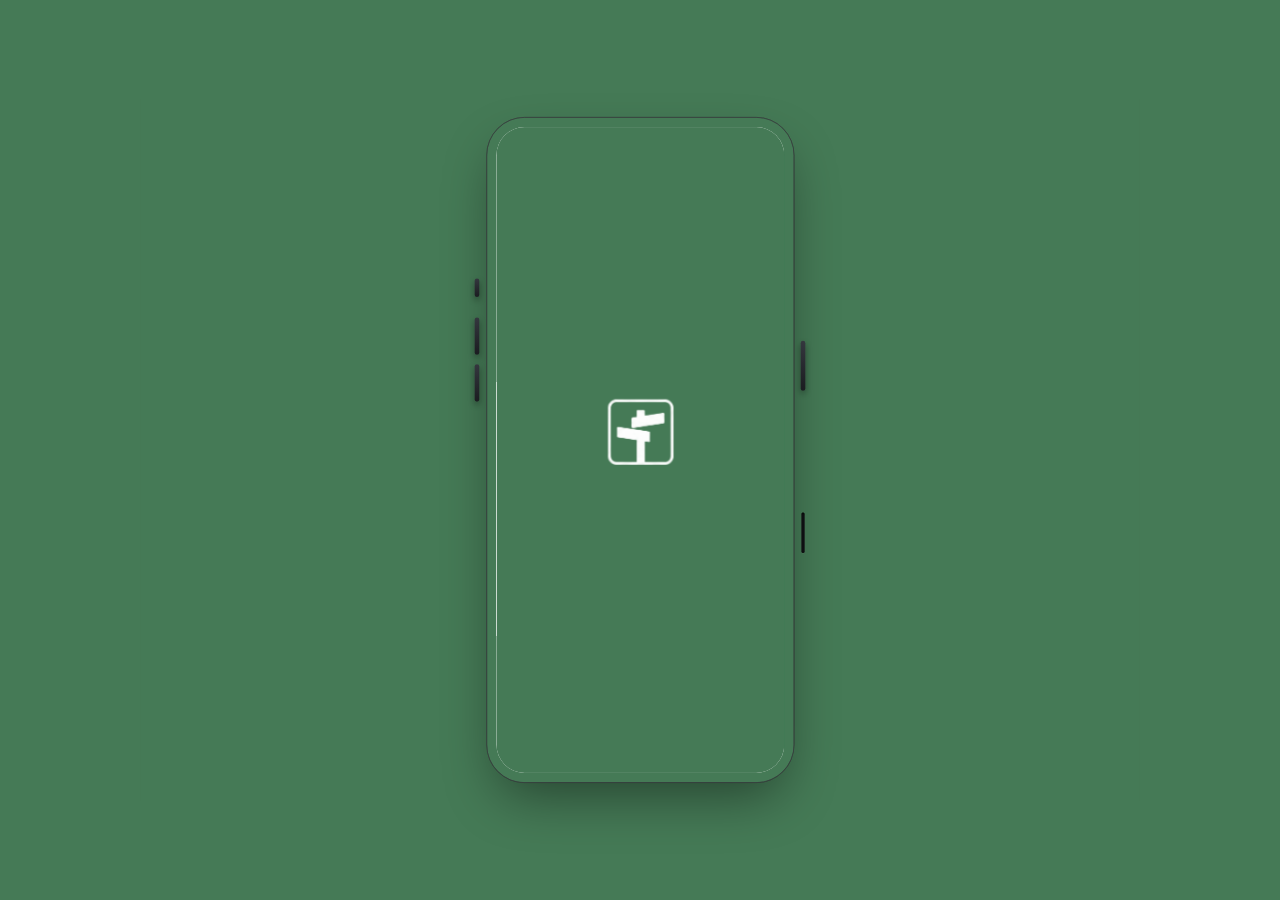
==== commit 64431a80: "Adjust iOS submenu padding and header layout to bring it down to the same height as the chats" ====
--- a/index.html
+++ b/index.html
@@ -555,6 +555,8 @@
     <link href="tailwind-compiled.css" rel="stylesheet">
     
     <!-- Font Awesome / Material Iconography -->
+    <link rel="preconnect" href="https://fonts.googleapis.com">
+    <link rel="preconnect" href="https://fonts.gstatic.com" crossorigin>
     <link href="https://fonts.googleapis.com/css2?family=Outfit:wght@300;400;500;600;700;800;900&display=swap" rel="stylesheet">
     <link href="https://fonts.googleapis.com/css2?family=Material+Symbols+Outlined:wght,FILL@100..700,0..1&display=block" rel="stylesheet">
     
@@ -1407,11 +1409,11 @@
                                 <span class="material-symbols-outlined shuffle-icon icon-7" style="font-size: 64px !important; line-height: 1 !important; user-select: none !important; color: #ffffff !important;">sports_esports</span>
                             </div>
                         </div>
-                        <!-- Final reveling logo (Vertical Premium Layout) -->
                         <div class="absolute inset-0 flex flex-col items-center justify-center opacity-0 pointer-events-none" id="final-logo">
                             <img src="final_logo.png" class="w-[84px] h-[84px] mb-4 object-contain">
                             <span id="final-brand-text">CORNER SWAPS</span>
                         </div>
+                    </div>
                 </main>
                 <script>
                     (function() {
@@ -1655,7 +1657,7 @@
 
                     <!-- Progress Bar -->
                     <div style="width: 100%; background-color: rgba(48, 138, 94, 0.1); height: 6px; border-radius: 3px; overflow: hidden; margin-bottom: 20px; flex-shrink: 0;">
-                        <div style="background-color: #308A5E; height: 100%; width: 33.3%;"></div>
+                        <div style="background-color: #308A5E; height: 100%; width: 12.5%;"></div>
                     </div>
 
                     <!-- Title block -->
@@ -1700,7 +1702,7 @@
 
                     <!-- Progress Bar -->
                     <div style="width: 100%; background-color: rgba(48, 138, 94, 0.1); height: 6px; border-radius: 3px; overflow: hidden; margin-bottom: 20px; flex-shrink: 0;">
-                        <div style="background-color: #308A5E; height: 100%; width: 66.6%;"></div>
+                        <div style="background-color: #308A5E; height: 100%; width: 25%;"></div>
                     </div>
 
                     <!-- Top nav bar -->
@@ -1763,7 +1765,7 @@
 
                     <!-- Progress Bar -->
                     <div style="width: 100%; background-color: rgba(48, 138, 94, 0.1); height: 6px; border-radius: 3px; overflow: hidden; margin-bottom: 20px; flex-shrink: 0;">
-                        <div style="background-color: #308A5E; height: 100%; width: 100%;"></div>
+                        <div style="background-color: #308A5E; height: 100%; width: 37.5%;"></div>
                     </div>
 
                     <!-- Top nav bar -->
@@ -1809,14 +1811,19 @@
                 <!-- ==================================================== -->
                 <section id="view-profile_consent" class="auth-custom-screen screen-view hidden">
 
+                    <!-- Progress Bar -->
+                    <div style="width: 100%; background-color: rgba(48, 138, 94, 0.1); height: 6px; border-radius: 3px; overflow: hidden; margin-bottom: 20px; flex-shrink: 0;">
+                        <div style="background-color: #308A5E; height: 100%; width: 50%;"></div>
+                    </div>
+
                     <!-- Top nav bar -->
                     <div style="display:flex;align-items:center;justify-content:space-between;padding:0 22px;">
                     </div>
 
                     <!-- Title block -->
                     <div style="padding:4px 22px 6px 22px;text-align:center;">
-                        <h2 style="font-family:'Outfit',sans-serif;font-size:26px;font-weight:800;color:#1a2f23;margin:0;letter-spacing:-0.02em;line-height:1.15;">Safe Space Agreement</h2>
-                        <p style="font-family:'Outfit',sans-serif;font-size:12px;color:#4d6657;margin:4px 0 0 0;line-height:1.45;">Please review our neighborhood code of conduct and guidelines.</p>
+                        <h2 style="font-family:'Outfit',sans-serif;font-size:26px;font-weight:800;color:#1a2f23;margin:0;letter-spacing:-0.02em;line-height:1.15;">Terms and Conditions</h2>
+                        <p style="font-family:'Outfit',sans-serif;font-size:12px;color:#4d6657;margin:4px 0 0 0;line-height:1.45;">Please review our neighborhood code of conduct, terms of service, and privacy policy.</p>
                     </div>
 
                     <!-- Form -->
@@ -1833,15 +1840,27 @@
                                 
                                 <div>
                                     <h4 class="font-bold text-black dark:text-white text-xs mb-1" style="font-family:'Outfit',sans-serif;">2. Terms of Service</h4>
+                                    <p class="text-[11px] text-slate-600 dark:text-slate-400 mb-1" style="font-family:'Outfit',sans-serif;">
+                                        <strong>Safe Community Standards:</strong> Corner Swaps is dedicated to community-based trading and skill sharing. All members must behave respectfully. Harassment, abuse, misleading listings, or deceptive trade practices will result in warnings, temporary suspensions, or permanent banishment.
+                                    </p>
+                                    <p class="text-[11px] text-slate-600 dark:text-slate-400 mb-1" style="font-family:'Outfit',sans-serif;">
+                                        <strong>Non-Monetary Trade Nature:</strong> Transactions on Corner Swaps are intended to be non-monetary (bartering, favor sharing, local swapping). Users negotiate all swap terms independently. Corner Swaps is not responsible for the quality, safety, or legality of items exchanged during swaps.
+                                    </p>
                                     <p class="text-[11px] text-slate-600 dark:text-slate-400" style="font-family:'Outfit',sans-serif;">
-                                        Access to and use of Corner Swaps is subject to these terms. Users must provide accurate profile details. You agree not to list illegal goods, weapons, prescription drugs, or adult services. You agree to use the service in compliance with all local laws and municipal guidelines.
+                                        <strong>Moderation & Compliance:</strong> Our community moderation team actively logs reported accounts and listings. Flagged items or community reviews are monitored to maintain community trust. By using this service, you agree to comply with our EULA agreements and local swap safety rules.
                                     </p>
                                 </div>
 
                                 <div>
                                     <h4 class="font-bold text-black dark:text-white text-xs mb-1" style="font-family:'Outfit',sans-serif;">3. Privacy Policy</h4>
+                                    <p class="text-[11px] text-slate-600 dark:text-slate-400 mb-1" style="font-family:'Outfit',sans-serif;">
+                                        <strong>Information We Collect:</strong> To run Corner Swaps safely, we collect account details (name, email, profile picture) and coarse/approximate location coordinates. These coordinates are obfuscated using a safe-zone offset to protect your precise home location.
+                                    </p>
+                                    <p class="text-[11px] text-slate-600 dark:text-slate-400 mb-1" style="font-family:'Outfit',sans-serif;">
+                                        <strong>Data Usage & Sharing:</strong> Your details are shared solely to facilitate mutual trades and community skill sharing. We never sell your personal information or share it with third-party advertisers. All listings, messages, and trade requests remain confidential within our local network.
+                                    </p>
                                     <p class="text-[11px] text-slate-600 dark:text-slate-400" style="font-family:'Outfit',sans-serif;">
-                                        We collect your personal information and approximate location details to connect you with nearby neighbors. Coordinates are fuzzed by 200–300 meters to safeguard your privacy. We never sell your data, and you can delete your account and personal information at any time.
+                                        <strong>Account Control & Deletion:</strong> You maintain full control of your data. You can completely wipe your account history, messaging history, and listings at any time by selecting the "Delete Account" option under profile settings. This deletion permanently erases all records in compliance with app marketplace safety standards.
                                     </p>
                                 </div>
 
@@ -1905,10 +1924,10 @@
                         </div>
 
                         <div style="display:flex;gap:12px;margin-top:2px;width:100%;">
-                            <button type="button" onclick="showView('create_account_social')" style="width:52px;height:52px;border:1.5px solid rgba(48,138,94,0.2) !important;background:transparent !important;color:#308A5E !important;border-radius:14px;display:flex;align-items:center;justify-content:center;cursor:pointer;flex-shrink:0;">
+                            <button type="button" onclick="showView('create_account_social')" style="width:60px;height:60px;border:1.5px solid rgba(48,138,94,0.2) !important;background:transparent !important;color:#308A5E !important;border-radius:14px;display:flex;align-items:center;justify-content:center;cursor:pointer;flex-shrink:0;">
                                 <span class="material-symbols-outlined" style="font-size:20px;color:#308A5E !important;font-weight:bold;">arrow_back</span>
                             </button>
-                            <button style="flex-grow:1;height:52px;background:#308A5E !important;color:#ffffff !important;border:none !important;border-radius:14px;font-family:'Outfit',sans-serif;font-size:13px;font-weight:600;display:flex;align-items:center;justify-content:center;gap:8px;cursor:not-allowed;box-shadow:0 6px 18px rgba(48, 138, 94, 0.3);opacity:0.45;transition:opacity 0.2s;" id="consent-continue-btn" onclick="handleProfileConsentSubmit()" disabled>
+                            <button style="flex-grow:1;height:60px;background:#308A5E !important;color:#ffffff !important;border:none !important;border-radius:14px;font-family:'Outfit',sans-serif;font-size:13px;font-weight:600;display:flex;align-items:center;justify-content:center;gap:8px;cursor:not-allowed;box-shadow:0 6px 18px rgba(48, 138, 94, 0.3);opacity:0.45;transition:opacity 0.2s;" id="consent-continue-btn" onclick="handleProfileConsentSubmit()" disabled>
                                 Agree and Continue
                             </button>
                         </div>
@@ -1919,6 +1938,11 @@
                 <!-- 4.5. ONBOARDING LOCATION PERMISSIONS CHOICE -->
                 <!-- ==================================================== -->
                 <section id="view-profile_location_permission" class="screen-view flex-grow flex flex-col justify-center items-center py-6 px-6">
+                    <!-- Progress Bar -->
+                    <div style="width: 100%; max-width: 384px; background-color: rgba(48, 138, 94, 0.1); height: 6px; border-radius: 3px; overflow: hidden; margin-bottom: 20px; flex-shrink: 0;">
+                        <div style="background-color: #308A5E; height: 100%; width: 62.5%;"></div>
+                    </div>
+
                     <!-- Bold Capitalized Title -->
                     <h1 class="onboarding-title" style="margin-bottom: 24px !important;">
                         Anchor Your Place
@@ -1939,7 +1963,7 @@
                         
                         <!-- Interactive Choices -->
                         <div class="w-full">
-                            <button id="btn-onboarding-location-permission" class="w-full h-[52px] bg-forest-green text-white font-semibold text-[13px] rounded-[14px] active:scale-[0.98] transition-transform flex items-center justify-center gap-2 shadow-sm" onclick="grantOnboardingLocationConsent()">
+                            <button id="btn-onboarding-location-permission" class="w-full h-[60px] bg-forest-green text-white font-semibold text-[13px] rounded-[14px] active:scale-[0.98] transition-transform flex items-center justify-center gap-2 shadow-sm" onclick="grantOnboardingLocationConsent()">
                                 <span class="material-symbols-outlined text-base" id="icon-location-cloud">cloud_done</span>
                                 <span id="text-location-cloud">Location Permission Enabled ✓</span>
                             </button>
@@ -1948,6 +1972,11 @@
                 </section>
 
                 <section id="view-create_account_safe_spots" class="screen-view flex-grow flex flex-col justify-center items-center py-8 px-6 overflow-y-auto relative hidden">
+                    <!-- Progress Bar -->
+                    <div style="width: 100%; max-width: 384px; background-color: rgba(48, 138, 94, 0.1); height: 6px; border-radius: 3px; overflow: hidden; margin-bottom: 20px; flex-shrink: 0;">
+                        <div style="background-color: #308A5E; height: 100%; width: 75%;"></div>
+                    </div>
+
                     <!-- Top Icon badge -->
                     <div class="flex justify-center mb-2">
                         <span class="material-symbols-outlined text-[42px] text-forest-green" style="font-variation-settings: 'FILL' 1;">security</span>
@@ -1983,7 +2012,7 @@
 
                         <!-- Action buttons -->
                         <div class="w-full space-y-2">
-                            <button id="btn-onboarding-safespots-confirm" class="w-full h-[52px] bg-forest-green text-white font-semibold text-[13px] rounded-[14px] active:scale-[0.98] transition-transform flex items-center justify-center gap-2 shadow-sm" onclick="confirmSafeSpotsOnboarding()">
+                            <button id="btn-onboarding-safespots-confirm" class="w-full h-[60px] bg-forest-green text-white font-semibold text-[13px] rounded-[14px] active:scale-[0.98] transition-transform flex items-center justify-center gap-2 shadow-sm" onclick="confirmSafeSpotsOnboarding()">
                                 <span>I Understand, Continue</span>
                                 <span class="material-symbols-outlined text-sm">arrow_forward</span>
                             </button>
@@ -1995,6 +2024,11 @@
                 <!-- 5. PROFILE STEP 1: SAFE MEETING SPOT -->
                 <!-- ==================================================== -->
                 <section id="view-profile_step_1" class="auth-custom-screen screen-view hidden">
+                    <!-- Progress Bar -->
+                    <div style="width: 100%; background-color: rgba(48, 138, 94, 0.1); height: 6px; border-radius: 3px; overflow: hidden; margin-bottom: 20px; flex-shrink: 0;">
+                        <div style="background-color: #308A5E; height: 100%; width: 87.5%;"></div>
+                    </div>
+
                     <!-- Title block -->
                     <div style="padding:12px 22px 14px 22px;text-align:center;">
                         <h2 style="font-family:'Outfit',sans-serif;font-size:28px;font-weight:800;color:#1a2f23;margin:0;letter-spacing:-0.02em;line-height:1.15;">Choose Your Neighborhood</h2>
@@ -2033,10 +2067,10 @@
                         
                         <!-- Action buttons -->
                         <div style="display:flex;align-items:center;gap:12px;margin-top:4px;width:100%;">
-                            <button type="button" onclick="showView('create_account_safe_spots')" style="width:52px;height:52px;background:#308A5E !important;color:#ffffff !important;border:none !important;border-radius:14px;display:flex;align-items:center;justify-content:center;cursor:pointer;flex-shrink:0;box-shadow:0 6px 18px rgba(48,138,94,0.2);">
+                            <button type="button" onclick="showView('create_account_safe_spots')" style="width:60px;height:60px;background:#308A5E !important;color:#ffffff !important;border:none !important;border-radius:14px;display:flex;align-items:center;justify-content:center;cursor:pointer;flex-shrink:0;box-shadow:0 6px 18px rgba(48,138,94,0.2);">
                                 <span class="material-symbols-outlined" style="font-size:20px;color:#ffffff !important;font-weight:bold;">arrow_back</span>
                             </button>
-                            <button type="submit" style="flex-grow:1;height:52px;background:#308A5E !important;color:#ffffff !important;border:none !important;border-radius:14px;font-family:'Outfit',sans-serif;font-size:13px;font-weight:600;display:flex;align-items:center;justify-content:center;gap:8px;cursor:pointer;box-shadow:0 6px 18px rgba(48, 138, 94, 0.3);">
+                            <button type="submit" style="flex-grow:1;height:60px;background:#308A5E !important;color:#ffffff !important;border:none !important;border-radius:14px;font-family:'Outfit',sans-serif;font-size:13px;font-weight:600;display:flex;align-items:center;justify-content:center;gap:8px;cursor:pointer;box-shadow:0 6px 18px rgba(48, 138, 94, 0.3);">
                                 Confirm and Continue
                             </button>
                         </div>
@@ -2047,6 +2081,11 @@
                 <!-- NEW STEP: START SHARING (OFFERING, NEED, EVENT) -->
                 <!-- ==================================================== -->
                 <section id="view-profile_step_custom_listing" class="auth-custom-screen screen-view hidden" style="padding-bottom: 80px;">
+                    <!-- Progress Bar -->
+                    <div style="width: 100%; background-color: rgba(48, 138, 94, 0.1); height: 6px; border-radius: 3px; overflow: hidden; margin-bottom: 20px; flex-shrink: 0;">
+                        <div style="background-color: #308A5E; height: 100%; width: 100%;"></div>
+                    </div>
+
                     <!-- Title block -->
                     <div style="padding:12px 22px 14px 22px;text-align:center;">
                         <h2 style="font-family:'Outfit',sans-serif;font-size:28px;font-weight:800;color:#1a2f23;margin:0;letter-spacing:-0.02em;line-height:1.15;">Start sharing</h2>
@@ -2068,7 +2107,36 @@
                         </button>
                         <!-- Offering Slot -->
                         <div id="onboarding-dropdown-offering" class="hidden border border-outline-variant/30 rounded-2xl bg-white/40 dark:bg-black/20 p-0" style="transition: all 0.3s ease;">
-                            <div id="onboarding-form-slot-offering"></div>
+                            <div id="onboarding-form-slot-offering">
+                                <div class="p-4 space-y-4 text-left">
+                                    <div class="text-left w-full">
+                                        <label class="block text-[10px] font-bold uppercase tracking-wider text-forest-green mb-1.5">Title</label>
+                                        <input class="w-full bg-white dark:bg-[#101612] border border-outline-variant/30 rounded-xl py-3 px-4 text-xs font-body transition-all outline-none" id="onboarding-offering-title" placeholder="e.g. Electric lawnmower..." type="text">
+                                    </div>
+                                    <div class="text-left w-full">
+                                        <label class="block text-[10px] font-bold uppercase tracking-wider text-forest-green mb-1.5">Category</label>
+                                        <select class="w-full bg-white dark:bg-[#101612] border border-outline-variant/30 rounded-xl py-3 px-4 text-xs font-body transition-all outline-none" id="onboarding-offering-category">
+                                            <option value="" disabled selected>Select category...</option>
+                                            <option value="Food & Drink">Food & Drink</option>
+                                            <option value="Home, Living & Gear">Home, Living & Gear</option>
+                                            <option value="Garden & Outdoors">Garden & Outdoors</option>
+                                            <option value="Skills & Education">Skills & Education</option>
+                                            <option value="Handyman & Services">Handyman & Services</option>
+                                            <option value="Creative & Art">Creative & Art</option>
+                                            <option value="Health">Health</option>
+                                            <option value="Clothing & Apparel">Clothing & Apparel</option>
+                                            <option value="Kids, Puzzles & Books">Kids, Puzzles & Books</option>
+                                            <option value="Other">Other</option>
+                                        </select>
+                                    </div>
+                                    <div class="text-left w-full">
+                                        <label class="block text-[10px] font-bold uppercase tracking-wider text-forest-green mb-1.5">Description</label>
+                                        <textarea class="w-full bg-white dark:bg-[#101612] border border-outline-variant/30 rounded-xl py-3 px-4 text-xs font-body transition-all outline-none min-h-[70px] resize-none" id="onboarding-offering-desc" placeholder="Describe your offering..."></textarea>
+                                    </div>
+                                    <div id="onboarding-offering-success" class="hidden text-forest-green text-[11px] font-bold text-center py-1">✓ Offering added! You can add another.</div>
+                                    <button type="button" onclick="submitOnboardingOffering()" class="w-full bg-forest-green text-warm-cream py-3 rounded-xl font-bold active:scale-[0.98] transition-transform text-xs shadow-md mt-2">List Offering</button>
+                                </div>
+                            </div>
                         </div>
 
                         <!-- Need Button -->
@@ -2084,7 +2152,36 @@
                         </button>
                         <!-- Need Slot -->
                         <div id="onboarding-dropdown-need" class="hidden border border-outline-variant/30 rounded-2xl bg-white/40 dark:bg-black/20 p-0" style="transition: all 0.3s ease;">
-                            <div id="onboarding-form-slot-need"></div>
+                            <div id="onboarding-form-slot-need">
+                                <div class="p-4 space-y-4 text-left">
+                                    <div class="text-left w-full">
+                                        <label class="block text-[10px] font-bold uppercase tracking-wider text-amber-600 mb-1.5">Title</label>
+                                        <input class="w-full bg-white dark:bg-[#101612] border border-outline-variant/30 rounded-xl py-3 px-4 text-xs font-body transition-all outline-none" id="onboarding-need-title" placeholder="e.g. Lawn mower to borrow..." type="text">
+                                    </div>
+                                    <div class="text-left w-full">
+                                        <label class="block text-[10px] font-bold uppercase tracking-wider text-amber-600 mb-1.5">Category</label>
+                                        <select class="w-full bg-white dark:bg-[#101612] border border-outline-variant/30 rounded-xl py-3 px-4 text-xs font-body transition-all outline-none" id="onboarding-need-category">
+                                            <option value="" disabled selected>Select category...</option>
+                                            <option value="Food & Drink">Food & Drink</option>
+                                            <option value="Home, Living & Gear">Home, Living & Gear</option>
+                                            <option value="Garden & Outdoors">Garden & Outdoors</option>
+                                            <option value="Skills & Education">Skills & Education</option>
+                                            <option value="Handyman & Services">Handyman & Services</option>
+                                            <option value="Creative & Art">Creative & Art</option>
+                                            <option value="Health">Health</option>
+                                            <option value="Clothing & Apparel">Clothing & Apparel</option>
+                                            <option value="Kids, Puzzles & Books">Kids, Puzzles & Books</option>
+                                            <option value="Other">Other</option>
+                                        </select>
+                                    </div>
+                                    <div class="text-left w-full">
+                                        <label class="block text-[10px] font-bold uppercase tracking-wider text-amber-600 mb-1.5">Description</label>
+                                        <textarea class="w-full bg-white dark:bg-[#101612] border border-outline-variant/30 rounded-xl py-3 px-4 text-xs font-body transition-all outline-none min-h-[70px] resize-none" id="onboarding-need-desc" placeholder="Describe what you need..."></textarea>
+                                    </div>
+                                    <div id="onboarding-need-success" class="hidden text-amber-600 text-[11px] font-bold text-center py-1">✓ Need added! You can add another.</div>
+                                    <button type="button" onclick="submitOnboardingNeed()" class="w-full bg-amber-500 text-white py-3 rounded-xl font-bold active:scale-[0.98] transition-transform text-xs shadow-md mt-2">List Need</button>
+                                </div>
+                            </div>
                         </div>
 
                         <!-- Event Button -->
@@ -2100,15 +2197,52 @@
                         </button>
                         <!-- Event Slot -->
                         <div id="onboarding-dropdown-event" class="hidden border border-outline-variant/30 rounded-2xl bg-white/40 dark:bg-black/20 p-0" style="transition: all 0.3s ease;">
-                            <div id="onboarding-form-slot-event"></div>
+                            <div id="onboarding-form-slot-event">
+                                <div class="p-4 space-y-4 text-left">
+                                    <div class="text-left w-full">
+                                        <label class="block text-[10px] font-bold uppercase tracking-wider text-purple-600 mb-1.5">Title</label>
+                                        <input class="w-full bg-white dark:bg-[#101612] border border-outline-variant/30 rounded-xl py-3 px-4 text-xs font-body transition-all outline-none" id="onboarding-event-title" placeholder="e.g. Saturday Clothing Exchange..." type="text">
+                                    </div>
+                                    <div class="text-left w-full">
+                                        <label class="block text-[10px] font-bold uppercase tracking-wider text-purple-600 mb-1.5">Event Type</label>
+                                        <select class="w-full bg-white dark:bg-[#101612] border border-outline-variant/30 rounded-xl py-3 px-4 text-xs font-body transition-all outline-none" id="onboarding-event-type">
+                                            <option value="" disabled selected>Select event type...</option>
+                                            <option value="Workshop">Skill Workshop</option>
+                                            <option value="Meetup">Neighborhood Meetup</option>
+                                            <option value="Community Clean">Community Cleanup</option>
+                                            <option value="Book Swap">Puzzles & Book Swap</option>
+                                            <option value="Playdate">Family Playdate</option>
+                                            <option value="Garden Swap">Garden & Seed Swap</option>
+                                            <option value="Repair Cafe">Tool & Repair Cafe</option>
+                                            <option value="Clothing Swap">Clothing Exchange</option>
+                                        </select>
+                                    </div>
+                                    <div class="grid grid-cols-2 gap-2">
+                                        <div class="text-left w-full">
+                                            <label class="block text-[9px] font-bold uppercase tracking-wider text-purple-600 mb-1">Start Time</label>
+                                            <input class="w-full bg-white dark:bg-[#101612] border border-outline-variant/30 rounded-xl py-2 px-3 text-[11px] font-body outline-none" id="onboarding-event-datetime" type="datetime-local">
+                                        </div>
+                                        <div class="text-left w-full">
+                                            <label class="block text-[9px] font-bold uppercase tracking-wider text-purple-600 mb-1">End Time</label>
+                                            <input class="w-full bg-white dark:bg-[#101612] border border-outline-variant/30 rounded-xl py-2 px-3 text-[11px] font-body outline-none" id="onboarding-event-end-datetime" type="datetime-local">
+                                        </div>
+                                    </div>
+                                    <div class="text-left w-full">
+                                        <label class="block text-[10px] font-bold uppercase tracking-wider text-purple-600 mb-1.5">Description</label>
+                                        <textarea class="w-full bg-white dark:bg-[#101612] border border-outline-variant/30 rounded-xl py-3 px-4 text-xs font-body transition-all outline-none min-h-[70px] resize-none" id="onboarding-event-desc" placeholder="Describe the event..."></textarea>
+                                    </div>
+                                    <div id="onboarding-event-success" class="hidden text-purple-600 text-[11px] font-bold text-center py-1">✓ Event added! You can add another.</div>
+                                    <button type="button" onclick="submitOnboardingEvent()" class="w-full bg-purple-500 text-white py-3 rounded-xl font-bold active:scale-[0.98] transition-transform text-xs shadow-md mt-2">List Event</button>
+                                </div>
+                            </div>
                         </div>
 
                         <!-- Action buttons -->
                         <div style="display:flex;gap:12px;margin-top:16px;">
-                            <button type="button" onclick="skipProfileStepCustomListing()" style="flex:1;height:52px;border:1.5px solid rgba(48,138,94,0.2) !important;background:#ffffff !important;color:#308A5E !important;border-radius:14px;font-family:'Outfit',sans-serif;font-size:13px;font-weight:600;display:flex;align-items:center;justify-content:center;cursor:pointer;">
+                            <button type="button" onclick="skipProfileStepCustomListing()" style="flex:1;height:60px;border:1.5px solid rgba(48,138,94,0.2) !important;background:#ffffff !important;color:#308A5E !important;border-radius:14px;font-family:'Outfit',sans-serif;font-size:13px;font-weight:600;display:flex;align-items:center;justify-content:center;cursor:pointer;">
                                 Skip for now
                             </button>
-                            <button type="button" onclick="finishProfileStepCustomListing()" style="flex:1;height:52px;background:#308A5E !important;color:#ffffff !important;border:none !important;border-radius:14px;font-family:'Outfit',sans-serif;font-size:13px;font-weight:600;display:flex;align-items:center;justify-content:center;gap:6px;cursor:pointer;box-shadow:0 6px 18px rgba(48, 138, 94, 0.3);">
+                            <button type="button" onclick="finishProfileStepCustomListing()" style="flex:1;height:60px;background:#308A5E !important;color:#ffffff !important;border:none !important;border-radius:14px;font-family:'Outfit',sans-serif;font-size:13px;font-weight:600;display:flex;align-items:center;justify-content:center;gap:6px;cursor:pointer;box-shadow:0 6px 18px rgba(48, 138, 94, 0.3);">
                                 Finish
                             </button>
                         </div>
@@ -2589,7 +2723,7 @@
                                     <button id="btn-integrated-location" onclick="snapToUserNeighborhood()" class="fused-location-btn active:scale-90 transition-all cursor-pointer flex-shrink-0" title="Snap to my location">
                                         <span class="material-symbols-outlined text-[15px]">my_location</span>
                                     </button>
-                                    <button id="btn-integrated-quick-create" onclick="toggleQuickCreateDropdown(event)" class="w-[28px] h-[28px] rounded-full flex items-center justify-center bg-[#4AA376] dark:bg-[#377F56] text-white dark:text-white hover:opacity-90 active:scale-95 transition-all border-0 flex-shrink-0 cursor-pointer" title="Quick Create">
+                                    <button id="btn-integrated-quick-create" onclick="handlePlusTap(event)" class="w-[28px] h-[28px] rounded-full flex items-center justify-center bg-[#4AA376] dark:bg-[#377F56] text-white dark:text-white hover:opacity-90 active:scale-95 transition-all border-0 flex-shrink-0 cursor-pointer" title="Quick Create">
                                         <span class="material-symbols-outlined text-[16px] font-bold">add</span>
                                     </button>
                                     <input type="text" id="village-search-input" oninput="applyMapFiltering();" placeholder="Neighbourhood Search" class="fused-search-input">
@@ -2832,6 +2966,10 @@
                                     <span class="category-title text-xs font-bold text-warm-cream dark:text-[#101612] uppercase tracking-widest">Show All Categories</span>
                                 </div>
                             </div>
+                            
+                            <button type="button" onclick="toggleCategoryTray()" class="w-full bg-forest-green hover:bg-forest-green/95 dark:bg-[#308A5E] dark:hover:bg-[#308A5E]/95 text-warm-cream dark:text-[#101612] py-3.5 rounded-2xl font-bold text-xs active:scale-95 transition-all shadow-md mt-4 cursor-pointer border-0">
+                                Apply & Close
+                            </button>
                         </div>
                     </div>
                      <!-- SUB-VIEW 2: GRID LIST VIEW CONTAINER -->
@@ -2845,7 +2983,7 @@
                                 <button id="btn-list-location" onclick="snapToUserNeighborhood()" class="fused-location-btn active:scale-90 transition-all cursor-pointer flex-shrink-0" title="Snap to my location">
                                     <span class="material-symbols-outlined text-[15px]">my_location</span>
                                 </button>
-                                <button id="btn-list-quick-create" onclick="toggleQuickCreateDropdown(event, 'list')" class="w-[28px] h-[28px] rounded-full flex items-center justify-center bg-[#4AA376] dark:bg-[#377F56] text-white dark:text-white hover:opacity-90 active:scale-95 transition-all border-0 flex-shrink-0 cursor-pointer" title="Quick Create">
+                                <button id="btn-list-quick-create" onclick="handlePlusTap(event)" class="w-[28px] h-[28px] rounded-full flex items-center justify-center bg-[#4AA376] dark:bg-[#377F56] text-white dark:text-white hover:opacity-90 active:scale-95 transition-all border-0 flex-shrink-0 cursor-pointer" title="Quick Create">
                                     <span class="material-symbols-outlined text-[16px] font-bold">add</span>
                                 </button>
                                 <input type="text" id="village-list-search-input" oninput="syncVillageSearch(this.value);" placeholder="Neighbourhood Search" class="fused-search-input">
@@ -2896,9 +3034,9 @@
                                 </div>
                             </div>
 
-                            <div class="sticky-segmented-control-wrapper flex flex-col gap-2 mt-0">
+                            <div class="sticky-segmented-control-wrapper flex flex-col mt-0">
                                 <!-- Pills Control (Offerings, Needs, Events) -->
-                                <div id="village-list-segmented-control" class="relative h-10 flex items-center justify-between select-none mt-0">
+                                <div id="village-list-segmented-control" class="relative h-10 flex items-center justify-between select-none">
                                     <!-- Sliding background pill -->
                                     <div id="village-list-active-pill-bg" class="absolute top-0.5 left-0.5 bottom-0.5 bg-white dark:bg-[#2d3a30] shadow rounded-full transition-all duration-200" style="width: 0px; left: 0px;"></div>
                                     
@@ -2912,21 +3050,20 @@
                                         Events
                                     </button>
                                 </div>
-                            </div>
-                            <!-- Horizontal Scrolling Category Filter Bar -->
-                            <div id="list-category-filters-container" class="hidden overflow-x-auto py-1.5 flex gap-2 scrollbar-none" style="display: none; -webkit-overflow-scrolling: touch; scroll-behavior: smooth; gap: 8px; width: 100%; box-sizing: border-box;">
-                            </div>
-                        </div>
-
-
-
-                        <!-- Distance Range Filter Slider -->
-                        <div class="flex flex-col gap-2 bg-forest-green/5 dark:bg-black/20 p-3.5 rounded-xl border border-outline-variant/15 flex-shrink-0 select-none">
-                            <div class="flex justify-between items-center text-[11px] font-bold text-black dark:text-white uppercase tracking-wider">
-                                <span>Distance Filter</span>
-                                <span id="village-list-distance-display" class="font-bold border border-outline-variant/30 text-black dark:text-white bg-transparent px-2.5 py-0.5 rounded-md text-[11.5px] min-w-[54px] text-center bg-white/40 dark:bg-black/20">10 km</span>
-                            </div>
-                            <input type="range" id="village-list-distance-slider" min="0.5" max="10.0" step="0.1" value="10.0" class="w-full cursor-pointer mt-1 distance-filter-slider" oninput="updateVillageListDistanceFilter(this.value)">
+
+                                <!-- Horizontal Scrolling Category Filter Bar (collapses to 0 when hidden) -->
+                                <div id="list-category-filters-container" class="hidden overflow-x-auto flex gap-2 scrollbar-none" style="display: none; -webkit-overflow-scrolling: touch; scroll-behavior: smooth; gap: 8px; width: 100%; box-sizing: border-box;">
+                                </div>
+
+                                <!-- Distance Range Filter Slider —always visible, no gap above when filter hidden -->
+                                <div class="flex flex-col gap-2 bg-forest-green/5 dark:bg-black/20 p-3.5 rounded-xl border border-outline-variant/15 flex-shrink-0 select-none mt-2">
+                                    <div class="flex justify-between items-center text-[11px] font-bold text-black dark:text-white uppercase tracking-wider">
+                                        <span>Distance Filter</span>
+                                        <span id="village-list-distance-display" class="font-bold border border-outline-variant/30 text-black dark:text-white bg-transparent px-2.5 py-0.5 rounded-md text-[11.5px] min-w-[54px] text-center bg-white/40 dark:bg-black/20">10 km</span>
+                                    </div>
+                                    <input type="range" id="village-list-distance-slider" min="0.5" max="10.0" step="0.1" value="10.0" class="w-full cursor-pointer mt-1 distance-filter-slider" oninput="updateVillageListDistanceFilter(this.value)">
+                                </div>
+                            </div>
                         </div>
 
                         <div class="flex flex-col gap-4 pb-8" id="village-list-items">
@@ -2945,7 +3082,7 @@
                                 <button id="btn-needs-location" onclick="snapToUserNeighborhood()" class="fused-location-btn active:scale-90 transition-all cursor-pointer flex-shrink-0" title="Snap to my location">
                                     <span class="material-symbols-outlined text-[15px]">my_location</span>
                                 </button>
-                                <button id="btn-needs-quick-create" onclick="toggleQuickCreateDropdown(event, 'needs')" class="w-[28px] h-[28px] rounded-full flex items-center justify-center bg-[#4AA376] dark:bg-[#377F56] text-white dark:text-white hover:opacity-90 active:scale-95 transition-all border-0 flex-shrink-0 cursor-pointer" title="Quick Create">
+                                <button id="btn-needs-quick-create" onclick="handlePlusTap(event)" class="w-[28px] h-[28px] rounded-full flex items-center justify-center bg-[#4AA376] dark:bg-[#377F56] text-white dark:text-white hover:opacity-90 active:scale-95 transition-all border-0 flex-shrink-0 cursor-pointer" title="Quick Create">
                                     <span class="material-symbols-outlined text-[16px] font-bold">add</span>
                                 </button>
                                 <input type="text" id="village-needs-search-input" oninput="syncVillageSearch(this.value);" placeholder="Neighbourhood Search" class="fused-search-input">
@@ -2996,9 +3133,9 @@
                                 </div>
                             </div>
 
-                            <div class="sticky-segmented-control-wrapper flex flex-col gap-2 mt-0">
+                            <div class="sticky-segmented-control-wrapper flex flex-col mt-0">
                                 <!-- Pills Control (Offerings, Needs, Events) -->
-                                <div id="village-needs-segmented-control" class="relative h-10 flex items-center justify-between select-none mt-0">
+                                <div id="village-needs-segmented-control" class="relative h-10 flex items-center justify-between select-none">
                                     <!-- Sliding background pill -->
                                     <div id="village-needs-active-pill-bg" class="absolute top-0.5 left-0.5 bottom-0.5 bg-white dark:bg-[#2d3a30] shadow rounded-full transition-all duration-200" style="width: 0px; left: 0px;"></div>
                                     
@@ -3012,21 +3149,20 @@
                                         Events
                                     </button>
                                 </div>
-                            </div>
-                            <!-- Horizontal Scrolling Category Filter Bar -->
-                            <div id="needs-category-filters-container" class="hidden overflow-x-auto py-1.5 flex gap-2 scrollbar-none" style="display: none; -webkit-overflow-scrolling: touch; scroll-behavior: smooth; gap: 8px; width: 100%; box-sizing: border-box;">
-                            </div>
-
-                            <!-- Distance Range Filter Slider -->
-                        </div>
-
-                        <!-- Distance Range Filter Slider -->
-                        <div class="flex flex-col gap-2 bg-forest-green/5 dark:bg-black/20 p-3.5 rounded-xl border border-outline-variant/15 flex-shrink-0 select-none">
-                            <div class="flex justify-between items-center text-[11px] font-bold text-black dark:text-white uppercase tracking-wider">
-                                <span>Distance Filter</span>
-                                <span id="village-needs-distance-display" class="font-bold border border-outline-variant/30 text-black dark:text-white bg-transparent px-2.5 py-0.5 rounded-md text-[11.5px] min-w-[54px] text-center bg-white/40 dark:bg-black/20">10 km</span>
-                            </div>
-                            <input type="range" id="village-needs-distance-slider" min="0.5" max="10.0" step="0.1" value="10.0" class="w-full cursor-pointer mt-1 distance-filter-slider" oninput="updateVillageNeedsDistanceFilter(this.value)">
+
+                                <!-- Horizontal Scrolling Category Filter Bar (collapses to 0 when hidden) -->
+                                <div id="needs-category-filters-container" class="hidden overflow-x-auto flex gap-2 scrollbar-none" style="display: none; -webkit-overflow-scrolling: touch; scroll-behavior: smooth; gap: 8px; width: 100%; box-sizing: border-box;">
+                                </div>
+
+                                <!-- Distance Range Filter Slider —always visible, no gap above when filter hidden -->
+                                <div class="flex flex-col gap-2 bg-forest-green/5 dark:bg-black/20 p-3.5 rounded-xl border border-outline-variant/15 flex-shrink-0 select-none mt-2">
+                                    <div class="flex justify-between items-center text-[11px] font-bold text-black dark:text-white uppercase tracking-wider">
+                                        <span>Distance Filter</span>
+                                        <span id="village-needs-distance-display" class="font-bold border border-outline-variant/30 text-black dark:text-white bg-transparent px-2.5 py-0.5 rounded-md text-[11.5px] min-w-[54px] text-center bg-white/40 dark:bg-black/20">10 km</span>
+                                    </div>
+                                    <input type="range" id="village-needs-distance-slider" min="0.5" max="10.0" step="0.1" value="10.0" class="w-full cursor-pointer mt-1 distance-filter-slider" oninput="updateVillageNeedsDistanceFilter(this.value)">
+                                </div>
+                            </div>
                         </div>
 
                         <div class="flex flex-col gap-4 pb-8" id="needs-board-list">
@@ -3045,7 +3181,7 @@
                                 <button id="btn-events-location" onclick="snapToUserNeighborhood()" class="fused-location-btn active:scale-90 transition-all cursor-pointer flex-shrink-0" title="Snap to my location">
                                     <span class="material-symbols-outlined text-[15px]">my_location</span>
                                 </button>
-                                <button id="btn-events-quick-create" onclick="toggleQuickCreateDropdown(event, 'events')" class="w-[28px] h-[28px] rounded-full flex items-center justify-center bg-[#4AA376] dark:bg-[#377F56] text-white dark:text-white hover:opacity-90 active:scale-95 transition-all border-0 flex-shrink-0 cursor-pointer" title="Quick Create">
+                                <button id="btn-events-quick-create" onclick="handlePlusTap(event)" class="w-[28px] h-[28px] rounded-full flex items-center justify-center bg-[#4AA376] dark:bg-[#377F56] text-white dark:text-white hover:opacity-90 active:scale-95 transition-all border-0 flex-shrink-0 cursor-pointer" title="Quick Create">
                                     <span class="material-symbols-outlined text-[16px] font-bold">add</span>
                                 </button>
                                 <input type="text" id="village-events-search-input" oninput="syncVillageSearch(this.value);" placeholder="Neighbourhood Search" class="fused-search-input">
@@ -3096,9 +3232,9 @@
                                 </div>
                             </div>
 
-                            <div class="sticky-segmented-control-wrapper flex flex-col gap-2 mt-0">
+                            <div class="sticky-segmented-control-wrapper flex flex-col mt-0">
                                 <!-- Pills Control (Offerings, Needs, Events) -->
-                                <div id="village-events-segmented-control" class="relative h-10 flex items-center justify-between select-none mt-0">
+                                <div id="village-events-segmented-control" class="relative h-10 flex items-center justify-between select-none">
                                     <!-- Sliding background pill -->
                                     <div id="village-events-active-pill-bg" class="absolute top-0.5 left-0.5 bottom-0.5 bg-white dark:bg-[#2d3a30] shadow rounded-full transition-all duration-200" style="width: 0px; left: 0px;"></div>
                                     
@@ -3112,20 +3248,22 @@
                                         Events
                                     </button>
                                 </div>
-                            </div>
-                            <!-- Horizontal Scrolling Category Filter Bar -->
-                            <div id="events-category-filters-container" class="hidden overflow-x-auto py-1.5 flex gap-2 scrollbar-none" style="display: none; -webkit-overflow-scrolling: touch; scroll-behavior: smooth; gap: 8px; width: 100%; box-sizing: border-box;">
-                            </div>
-                        </div>
-
-                        <!-- Distance Range Filter Slider -->
-                        <div class="flex flex-col gap-2 bg-forest-green/5 dark:bg-black/20 p-3.5 rounded-xl border border-outline-variant/15 flex-shrink-0 select-none">
-                            <div class="flex justify-between items-center text-[11px] font-bold text-black dark:text-white uppercase tracking-wider">
-                                <span>Distance Filter</span>
-                                <span id="village-events-distance-display" class="font-bold border border-outline-variant/30 text-black dark:text-white bg-transparent px-2.5 py-0.5 rounded-md text-[11.5px] min-w-[54px] text-center bg-white/40 dark:bg-black/20">10 km</span>
-                            </div>
-                            <input type="range" id="village-events-distance-slider" min="0.5" max="10.0" step="0.1" value="10.0" class="w-full cursor-pointer mt-1 distance-filter-slider" oninput="updateVillageEventsDistanceFilter(this.value)">
-                        </div>
+
+                                <!-- Horizontal Scrolling Category Filter Bar (collapses to 0 when hidden) -->
+                                <div id="events-category-filters-container" class="hidden overflow-x-auto flex gap-2 scrollbar-none" style="display: none; -webkit-overflow-scrolling: touch; scroll-behavior: smooth; gap: 8px; width: 100%; box-sizing: border-box;">
+                                </div>
+
+                                <!-- Distance Range Filter Slider — always visible, no gap above when filter hidden -->
+                                <div class="flex flex-col gap-2 bg-forest-green/5 dark:bg-black/20 p-3.5 rounded-xl border border-outline-variant/15 flex-shrink-0 select-none mt-2">
+                                    <div class="flex justify-between items-center text-[11px] font-bold text-black dark:text-white uppercase tracking-wider">
+                                        <span>Distance Filter</span>
+                                        <span id="village-events-distance-display" class="font-bold border border-outline-variant/30 text-black dark:text-white bg-transparent px-2.5 py-0.5 rounded-md text-[11.5px] min-w-[54px] text-center bg-white/40 dark:bg-black/20">10 km</span>
+                                    </div>
+                                    <input type="range" id="village-events-distance-slider" min="0.5" max="10.0" step="0.1" value="10.0" class="w-full cursor-pointer mt-1 distance-filter-slider" oninput="updateVillageEventsDistanceFilter(this.value)">
+                                </div>
+                            </div>
+                        </div>
+
 
                         <div class="flex flex-col gap-4 pb-8" id="village-events-list">
                         </div>
@@ -3156,7 +3294,7 @@
                     </div>
 
                     <!-- Neighbor details bottom sheet overlay -->
-                    <div class="detail-overlay" id="map-detail-overlay">
+                    <div class="detail-overlay" id="map-detail-overlay" onclick="if(event.target === this) closeMapItemDetail()">
                         <!-- Back arrow top-left -->
                         <button id="map-detail-back-btn" onclick="handleDetailBackArrow()" class="absolute top-4 left-4 z-[100] w-10 h-10 rounded-full flex items-center justify-center bg-black/40 hover:bg-black/60 active:scale-90 transition-all cursor-pointer text-white border-0 shadow-lg">
                             <span class="material-symbols-outlined text-[20px] font-black">arrow_back_ios_new</span>
@@ -3260,7 +3398,7 @@
                                     <button id="map-detail-report-btn" class="w-full bg-transparent text-error border border-error/20 py-2.5 rounded-xl font-bold flex items-center justify-center gap-1.5 active:scale-[0.98] transition-transform text-[11px] tracking-wider hover:bg-red-50" onclick="handleReportUserFromDetail()">
                                         <span class="material-symbols-outlined text-xs">flag</span> Report Listing
                                     </button>
-                                    <button id="map-detail-delete-btn" class="hidden mb-10 w-full bg-red-600 hover:bg-red-700 text-white py-2.5 rounded-xl font-bold flex items-center justify-center gap-1.5 active:scale-[0.98] transition-transform text-[11px] tracking-wider border-0 cursor-pointer">
+                                    <button id="map-detail-delete-btn" class="hidden mb-2 w-full bg-red-600 hover:bg-red-700 text-white py-2.5 rounded-xl font-bold flex items-center justify-center gap-1.5 active:scale-[0.98] transition-transform text-[11px] tracking-wider border-0 cursor-pointer">
                                         <span class="material-symbols-outlined text-xs">delete</span> Delete Listing
                                     </button>
                                 </div>
@@ -3269,7 +3407,7 @@
                     </div>
 
                     <!-- Event details bottom sheet overlay -->
-                    <div class="detail-overlay" id="map-event-detail-overlay">
+                    <div class="detail-overlay" id="map-event-detail-overlay" onclick="if(event.target === this) closeMapItemDetail()">
                         <!-- Back arrow top-left -->
                         <button id="map-event-detail-back-btn" onclick="handleEventDetailBackArrow()" class="absolute top-4 left-4 z-[100] w-10 h-10 rounded-full flex items-center justify-center bg-black/40 hover:bg-black/60 active:scale-90 transition-all cursor-pointer text-white border-0 shadow-lg">
                             <span class="material-symbols-outlined text-[20px] font-black">arrow_back_ios_new</span>
@@ -3389,7 +3527,7 @@
                                     <button id="map-event-detail-report-btn" class="w-full bg-transparent text-error border border-error/20 py-2.5 rounded-xl font-bold flex items-center justify-center gap-1.5 active:scale-[0.98] transition-transform text-[11px] tracking-wider hover:bg-red-50" onclick="handleReportMapEventFromDetail()">
                                         <span class="material-symbols-outlined text-xs">flag</span> Report Event / Host
                                     </button>
-                                    <button id="map-event-detail-delete-btn" class="hidden mb-10 w-full bg-red-600 hover:bg-red-700 text-white py-2.5 rounded-xl font-bold flex items-center justify-center gap-1.5 active:scale-[0.98] transition-transform text-[11px] tracking-wider border-0 cursor-pointer">
+                                    <button id="map-event-detail-delete-btn" class="hidden mb-2 w-full bg-red-600 hover:bg-red-700 text-white py-2.5 rounded-xl font-bold flex items-center justify-center gap-1.5 active:scale-[0.98] transition-transform text-[11px] tracking-wider border-0 cursor-pointer">
                                         <span class="material-symbols-outlined text-xs">delete</span> Delete Event
                                     </button>
                                 </div>
@@ -3399,8 +3537,21 @@
 
                 <!-- Category listings slide overlay -->
                 <div class="category-list-overlay" id="category-list-overlay">
-                    <!-- Drag Handle (Clickable to dismiss) -->
-                    <div class="w-16 h-1.5 bg-outline-variant/40 dark:bg-white/20 rounded-full mx-auto my-3 shrink-0 cursor-pointer hover:bg-outline-variant/60 dark:hover:bg-white/40 active:scale-95 transition-all" onclick="closeCategoryView()" title="Dismiss"></div>
+                    <!-- Expand/Collapse Handle Bar -->
+                    <div class="flex items-center justify-between px-6 py-2 shrink-0 select-none border-b border-outline-variant/10 dark:border-white/10 w-full relative">
+                        <!-- Down Arrow (Collapse Fully) -->
+                        <button type="button" onclick="window.collapseCategoryView()" class="w-8 h-8 rounded-full flex items-center justify-center bg-black/5 dark:bg-white/10 hover:bg-black/10 text-black dark:text-white border-0 cursor-pointer" title="Collapse Fully">
+                            <span class="material-symbols-outlined text-[20px] font-bold">keyboard_arrow_down</span>
+                        </button>
+                        
+                        <!-- Middle Drag Line -->
+                        <div class="w-16 h-1.5 bg-outline-variant/40 dark:bg-white/20 rounded-full cursor-pointer hover:bg-outline-variant/60 active:scale-95 transition-all" onclick="window.resetCategoryView()" title="Reset to standard height"></div>
+                        
+                        <!-- Up Arrow (Expand to Full Screen / 88vh) -->
+                        <button type="button" onclick="window.expandCategoryView()" class="w-8 h-8 rounded-full flex items-center justify-center bg-black/5 dark:bg-white/10 hover:bg-black/10 text-black dark:text-white border-0 cursor-pointer" title="Expand Full Screen">
+                            <span class="material-symbols-outlined text-[20px] font-bold">keyboard_arrow_up</span>
+                        </button>
+                    </div>
                     <div class="sticky top-0 bg-transparent px-6 py-2.5 flex items-center justify-between border-b border-outline-variant/10 dark:border-white/10 shrink-0">
                         <h2 class="font-headline text-2xl text-[#1c2d24] dark:text-[#f1f5f9] font-black tracking-tight" id="category-list-title">Skills</h2>
                     </div>
@@ -3473,7 +3624,7 @@
             </div>
 
                 <!-- ==================================================== -->
-                <section id="view-chat_hub" class="screen-view flex-grow flex flex-col h-full overflow-hidden pb-20 relative bg-white dark:bg-[#18201a] pt-4">
+                <section id="view-chat_hub" class="screen-view flex-grow flex flex-col h-full overflow-hidden pb-20 relative bg-white dark:bg-[#18201a]">
                     <!-- Sticky Header Bar (Redesigned to match Chat Details Header) -->
                     <div id="chat-hub-header-bar" class="px-6 bg-white dark:bg-[#18201a] border-b border-outline-variant/10 dark:border-outline-variant/5 flex items-center justify-between z-10 shrink-0 select-none flex-shrink-0" style="height: 64px !important;">
                         <div class="flex items-center gap-3 flex-grow min-w-0">
@@ -3528,32 +3679,30 @@
 
                 <!-- ==================================================== -->
                 <!-- 10. CHAT DETAIL ROOM VIEW -->
-                <!-- ==================================================== -->
-                <section id="view-chat_detail" class="screen-view flex-grow flex flex-col h-full overflow-hidden bg-white dark:bg-[#18201a] pt-4">
+                <!-- =================== -->
+                <section id="view-chat_detail" class="screen-view flex-grow flex flex-col h-full overflow-hidden bg-white dark:bg-[#18201a]">
                     <!-- Glassmorphic Chat Header (Clean & Redesigned) -->
                     <div class="px-6 bg-white dark:bg-[#18201a] border-b border-outline-variant/10 dark:border-outline-variant/5 flex items-center justify-between z-10 shrink-0 select-none gap-3" style="height: 64px !important;">
                         <!-- Back Button on the left -->
                         <button id="chat-close-btn" onclick="handleChatBackButton()" class="w-10 h-10 rounded-full flex items-center justify-center bg-black/5 dark:bg-white/10 hover:bg-black/10 dark:hover:bg-white/20 active:scale-90 transition-all cursor-pointer text-black dark:text-warm-cream border border-black/10 dark:border-[#2a352d] flex-shrink-0 shadow-sm">
-                            <span class="material-symbols-outlined text-[20px] font-black">arrow_back_ios_new</span>
+                             <span class="material-symbols-outlined text-[20px] font-black">arrow_back_ios_new</span>
                         </button>
 
                         <div class="flex items-center gap-3 flex-grow min-w-0">
                             <!-- Avatar Wrapper with Status Dot Overlay -->
-                            <div id="chat-header-avatar-container" class="relative flex-shrink-0 cursor-pointer active:scale-95 transition-transform hidden flex items-center" onclick="handleChatHeaderClick()">
-                                <div class="profile-avatar-ring w-10 h-10 flex-shrink-0"><img id="chat-header-avatar" class="w-full h-full object-cover rounded-full" src="https://images.unsplash.com/photo-1534528741775-53994a69daeb?q=60&w=80&auto=format&fit=crop"/></div>
+                            <div id="chat-header-avatar-container" class="relative flex-shrink-0 cursor-pointer active:scale-95 transition-transform hidden flex items-center gap-1.5">
+                                <img id="chat-header-offering-img" class="w-10 h-10 object-cover rounded-full border border-black/10 dark:border-white/10 hidden" src="" onclick="event.stopPropagation(); const conv = state.conversations.find(c => c.id === state.currentConversationId); if (conv) openChatListingDetailModal(conv.neighborName);" />
+                                <img id="chat-header-avatar" class="w-10 h-10 object-cover rounded-full border border-black/10 dark:border-white/10" src="https://images.unsplash.com/photo-1534528741775-53994a69daeb?q=60&w=300&auto=format&fit=crop" onclick="event.stopPropagation(); const conv = state.conversations.find(c => c.id === state.currentConversationId); if (conv) { if (conv.isGroup) openGroupSettingsModal(conv.id); else openNeighborProfileModal(conv.neighborName); }" />
                                 <div id="chat-header-single-dot" class="absolute -bottom-0.5 -right-0.5 w-[14px] h-[14px] rounded-full bg-[#00FF66] border-[2.5px] border-white dark:border-[#101612] z-10 shadow-sm transition-all duration-300 hidden"></div>
                             </div>
                             <!-- Name and Status info -->
                             <div id="chat-header-name-container" class="min-w-0 flex-grow hidden">
-                                <h3 id="chat-header-name" class="font-headline text-base font-extrabold text-black dark:text-white cursor-pointer active:opacity-85 transition-opacity truncate leading-tight flex items-center gap-1.5" onclick="handleChatHeaderClick()">Sarah Chen</h3>
-                                <div class="flex items-center gap-2 mt-0.5">
+                                <h3 id="chat-header-name" class="font-headline text-base font-extrabold text-black dark:text-white cursor-pointer active:opacity-85 transition-opacity truncate leading-tight flex items-center gap-1.5" onclick="event.stopPropagation(); const conv = state.conversations.find(c => c.id === state.currentConversationId); if (conv) { if (conv.isGroup) openGroupSettingsModal(conv.id); else openNeighborProfileModal(conv.neighborName); }">Sarah Chen</h3>
+                                <div class="flex items-center gap-2 mt-0.5 hidden">
                                     <span id="chat-header-single-status-label" class="hidden text-[9px] uppercase tracking-wider font-extrabold text-black/60 dark:text-white/60">Available</span>
                                 </div>
                                 <p id="chat-header-rating" class="text-[9px] text-black/60 dark:text-white/60 font-bold truncate max-w-[120px] hidden">4.9 ★ (18 reviews)</p>
                             </div>
-                            <!-- Segment Title Bar and Text (matches chat hub header style) -->
-                            <span id="chat-detail-title-bar" class="w-[8px] h-[22px] rounded-full flex-shrink-0" style="background-color: #7c3aed !important;"></span>
-                            <h1 id="chat-detail-title-text" class="font-headline font-black uppercase tracking-wider app-screen-header-title" style="color: #7c3aed !important;">Read</h1>
                         </div>
 
                         <div class="flex items-center gap-2 flex-shrink-0">
@@ -3564,6 +3713,10 @@
                             <!-- Complete Swap Checkmark Button (Hidden per user request) -->
                             <button id="chat-header-complete-btn" style="display: none !important;" onclick="window.openConfirmSwapRatingModal(state.currentConversationId)" class="w-10 h-10 rounded-full flex items-center justify-center bg-black/5 dark:bg-white/10 hover:bg-black/10 dark:hover:bg-white/20 active:scale-90 transition-all cursor-pointer text-black dark:text-warm-cream border border-black/10 dark:border-[#2a352d] flex-shrink-0 shadow-sm hidden" title="Complete Swap">
                                 <span class="material-symbols-outlined text-[20px] font-black text-forest-green dark:text-emerald-400">check_circle</span>
+                            </button>
+                            <!-- Delete Chat Button -->
+                            <button id="chat-header-delete-btn" onclick="window.triggerChatDelete(state.currentConversationId); handleChatBackButton();" class="w-10 h-10 rounded-full flex items-center justify-center bg-black/5 dark:bg-white/10 hover:bg-black/10 dark:hover:bg-white/20 active:scale-90 transition-all cursor-pointer text-red-600 dark:text-red-400 border border-black/10 dark:border-[#2a352d] flex-shrink-0 shadow-sm" title="Delete Chat">
+                                <span class="material-symbols-outlined text-[20px] font-black">delete</span>
                             </button>
                         </div>
                     </div>
@@ -3710,7 +3863,7 @@
                                     <!-- Pulsing Scanning Line -->
                                     <div class="absolute left-0 right-0 h-[2px] bg-forest-green shadow-[0_0_8px_#308A5E] animate-scan-line z-20"></div>
                                     <!-- Blurred mockup background camera noise -->
-                                    <div class="absolute inset-0 bg-cover bg-center opacity-40 blur-xs" style="background-image: url('https://images.unsplash.com/photo-1544005313-94ddf0286df2?q=60&w=80&auto=format&fit=crop');"></div>
+                                    <div class="absolute inset-0 bg-cover bg-center opacity-40 blur-xs" style="background-image: url('https://images.unsplash.com/photo-1544005313-94ddf0286df2?q=60&w=300&auto=format&fit=crop');"></div>
                                     <!-- Target frame corners -->
                                     <div class="absolute top-4 left-4 w-4 h-4 border-t-2 border-l-2 border-forest-green z-30"></div>
                                     <div class="absolute top-4 right-4 w-4 h-4 border-t-2 border-r-2 border-forest-green z-30"></div>
@@ -4043,10 +4196,37 @@
 
                     <!-- B. Unified Form Wrapper (hidden initially) -->
                     <div id="offer-form-wrapper" class="hidden h-full overflow-hidden relative pb-0 w-full flex flex-col">
+                        <!-- Top Header Bar (Left-aligned standard header) -->
+                        <div class="w-full px-6 flex items-center justify-center relative z-30 shrink-0 shadow-xs" style="height: 64px !important;">
+                            <button type="button" class="absolute left-6 w-10 h-10 rounded-full flex items-center justify-center bg-black/5 dark:bg-white/10 hover:bg-black/10 dark:hover:bg-white/20 active:scale-90 transition-all cursor-pointer text-black dark:text-warm-cream border border-black/10 dark:border-[#2a352d] flex-shrink-0 shadow-sm" onclick="document.getElementById('offer-form-wrapper').classList.add('hidden'); document.getElementById('offer-type-selector-screen').classList.remove('hidden'); if(typeof playSound==='function') playSound('click');">
+                                <span class="material-symbols-outlined text-[20px] font-black">arrow_back_ios_new</span>
+                            </button>
+                            <span class="font-headline text-[13px] font-black uppercase tracking-wider text-black dark:text-white leading-none text-center">Create a Post</span>
+                        </div>
+
                         <!-- Scrollable Form Container -->
                         <div id="offer-form-scroll-container" class="flex-grow overflow-y-auto w-full" style="-webkit-overflow-scrolling: touch;">
+                            <!-- Posting Type Selector (visible at top of form) -->
+                            <div class="px-6 pt-4 pb-2 shrink-0">
+                                <span class="text-[9px] font-bold uppercase tracking-wider text-forest-green/80 dark:text-[#308A5E] block mb-2 text-left">Posting Type</span>
+                                <div class="grid grid-cols-3 divide-x divide-outline-variant/20 border border-outline-variant/30 rounded-2xl overflow-hidden bg-white dark:bg-[#18201a] shadow-xs">
+                                    <button type="button" id="form-type-btn-offering" onclick="selectOfferMode('offering')" class="flex flex-col items-center justify-center gap-1.5 py-3.5 transition-all cursor-pointer">
+                                        <span class="material-symbols-outlined text-[20px] text-emerald-500">redeem</span>
+                                        <span class="text-[9px] font-black uppercase tracking-wider text-slate-500">Offering</span>
+                                    </button>
+                                    <button type="button" id="form-type-btn-need" onclick="selectOfferMode('need')" class="flex flex-col items-center justify-center gap-1.5 py-3.5 transition-all cursor-pointer">
+                                        <span class="material-symbols-outlined text-[20px] text-blue-500">help_center</span>
+                                        <span class="text-[9px] font-black uppercase tracking-wider text-slate-500">Need</span>
+                                    </button>
+                                    <button type="button" id="form-type-btn-event" onclick="selectOfferMode('event')" class="flex flex-col items-center justify-center gap-1.5 py-3.5 transition-all cursor-pointer">
+                                        <span class="material-symbols-outlined text-[20px] text-teal-500">celebration</span>
+                                        <span class="text-[9px] font-black uppercase tracking-wider text-slate-500">Event</span>
+                                    </button>
+                                </div>
+                            </div>
+
                             <!-- sticky/fixed header: Hero Image area with three photo uploader slots -->
-                            <section class="photo-hero w-full relative overflow-hidden flex flex-col justify-center items-center border-b border-outline-variant/30 flex-shrink-0 bg-[#ecebeb] dark:bg-[#202020] px-4 pt-14 pb-8 animate-fade-in" id="offer-photo-hero">
+                            <section class="photo-hero w-full relative overflow-hidden flex flex-col justify-center items-center border-b border-outline-variant/30 flex-shrink-0 bg-[#ecebeb] dark:bg-[#202020] px-4 pt-6 pb-8 animate-fade-in" id="offer-photo-hero">
                                 <div class="flex flex-col items-center w-full">
                                     <div class="flex justify-center gap-1.5 items-center w-full max-w-[320px] mx-auto">
                                         <!-- Slot 0 (Primary) -->
@@ -4086,7 +4266,7 @@
                                 </div>
                             </section>
 
-                    <div class="px-6 pt-6 pb-0 space-y-4 w-full mx-auto">
+                    <div class="px-6 pt-6 pb-20 space-y-4 w-full mx-auto">
                         <!-- 2. Stylized Title input -->
                         <div class="text-left w-full mb-2">
                             <label id="offer-title-label" class="block text-[9px] font-bold uppercase tracking-wider text-forest-green/80 dark:text-[#308A5E] mb-2.5 text-left" for="offer-title">
@@ -4154,22 +4334,23 @@
                             </div>
                         </div>
 
-                        <div id="offer-event-datetime-section" class="hidden text-left w-full mb-2">
-                            <div class="flex flex-col gap-3">
-                                <div>
-                                    <label class="text-[9px] font-bold uppercase tracking-wider text-forest-green/80 dark:text-[#308A5E] block mb-2 text-left">Start Date & Time</label>
-                                    <input readonly class="w-full h-11 px-4 bg-white dark:bg-[#101612] border border-outline-variant/30 rounded-xl text-xs text-black dark:text-white focus:border-black dark:focus:border-white focus:ring-0 outline-none cursor-pointer" id="offer-event-datetime-input" type="text" placeholder="Select start date & time" onclick="openCustomDateTimePicker('offer-event-datetime-input')" />
-                                </div>
-                                <div>
-                                    <label class="text-[9px] font-bold uppercase tracking-wider text-forest-green/80 dark:text-[#308A5E] block mb-2 text-left">End Date & Time</label>
-                                    <input readonly class="w-full h-11 px-4 bg-white dark:bg-[#101612] border border-outline-variant/30 rounded-xl text-xs text-black dark:text-white focus:border-black dark:focus:border-white focus:ring-0 outline-none cursor-pointer" id="offer-event-end-datetime-input" type="text" placeholder="Select end date & time" onclick="openCustomDateTimePicker('offer-event-end-datetime-input')" />
-                                </div>
-                            </div>
-                        </div>
-
-                        <div id="offer-event-location-section" class="hidden text-left w-full mb-2">
-                            <label class="text-[9px] font-bold uppercase tracking-wider text-forest-green/80 dark:text-[#308A5E] block mb-2.5 text-left">Location / Vicinity</label>
-                            <input class="w-full h-11 px-4 bg-white dark:bg-[#101612] border border-outline-variant/30 rounded-xl text-xs text-black dark:text-white focus:border-black dark:focus:border-white focus:ring-0 outline-none" id="offer-event-location-input" placeholder="e.g. Kitsilano Beach Park" type="text" />
+                        <div id="offer-event-datetime-section" class="hidden text-left w-full mb-2 space-y-3.5">
+                            <!-- Start Date & Time -->
+                            <div>
+                                <label class="text-[9px] font-bold uppercase tracking-wider text-forest-green/80 dark:text-[#308A5E] block mb-2 text-left">Start Date & Time</label>
+                                <div class="flex gap-2">
+                                    <input class="flex-grow h-11 px-4 bg-white dark:bg-[#101612] border border-outline-variant/30 rounded-xl text-xs text-black dark:text-white focus:border-black dark:focus:border-white focus:ring-0 outline-none" id="offer-event-start-date" type="date" />
+                                    <input class="w-1/3 h-11 px-4 bg-white dark:bg-[#101612] border border-outline-variant/30 rounded-xl text-xs text-black dark:text-white focus:border-black dark:focus:border-white focus:ring-0 outline-none" id="offer-event-start-time" type="text" placeholder="e.g. 2:00 PM" />
+                                </div>
+                            </div>
+                            <!-- End Date & Time -->
+                            <div>
+                                <label class="text-[9px] font-bold uppercase tracking-wider text-forest-green/80 dark:text-[#308A5E] block mb-2 text-left">End Date & Time</label>
+                                <div class="flex gap-2">
+                                    <input class="flex-grow h-11 px-4 bg-white dark:bg-[#101612] border border-outline-variant/30 rounded-xl text-xs text-black dark:text-white focus:border-black dark:focus:border-white focus:ring-0 outline-none" id="offer-event-end-date" type="date" />
+                                    <input class="w-1/3 h-11 px-4 bg-white dark:bg-[#101612] border border-outline-variant/30 rounded-xl text-xs text-black dark:text-white focus:border-black dark:focus:border-white focus:ring-0 outline-none" id="offer-event-end-time" type="text" placeholder="e.g. 5:00 PM" />
+                                </div>
+                            </div>
                         </div>
 
                         <div id="offer-category-header-wrapper">
@@ -4264,8 +4445,23 @@
                         <!-- 4. Contribution Details -->
                         <div>
                             <label id="offer-desc-label" class="text-[9px] font-bold uppercase tracking-wider text-forest-green/80 dark:text-[#308A5E] block mb-2.5 text-left">Offering Description</label>
-                            <textarea id="offer-desc" class="w-full p-4 bg-white border border-outline-variant/30 rounded-xl text-xs focus:border-forest-green focus:ring-0 outline-none min-h-[160px] placeholder:text-outline/40 leading-relaxed" placeholder="Tell neighbors more about what you're offering. Details build trust..."></textarea>
+                            <textarea id="offer-desc" class="w-full p-4 bg-white border border-outline-variant/30 rounded-xl text-xs focus:border-forest-green focus:ring-0 outline-none min-h-[220px] placeholder:text-outline/40 leading-relaxed" placeholder="Tell neighbors more about what you're offering. Details build trust..."></textarea>
                             <p id="offer-desc-error" class="hidden text-error font-bold text-[10px] text-left mt-1">Your listing contains prohibited language and violates our community guidelines.</p>
+                        </div>
+
+                        <!-- 6. Safe Meetup Spot / Cross Streets (Moved under Description) -->
+                        <div id="offer-meetup-spot-section" class="mt-4">
+                            <label id="offer-meetup-spot-label" class="text-[9px] font-bold uppercase tracking-wider text-forest-green/80 dark:text-[#308A5E] block mb-2.5 text-left">Safe Meetup Spot</label>
+                            <div class="relative w-full">
+                                <input type="hidden" id="neighborhood-input" value="">
+                                <button type="button" onclick="openMeetupLocationPicker()" class="w-full h-12 bg-white dark:bg-[#18201a] border border-outline-variant/30 hover:bg-forest-green/5 text-forest-green dark:text-emerald-400 font-bold text-xs rounded-xl flex items-center justify-center gap-2 active:scale-[0.98] transition-all cursor-pointer shadow-sm text-center">
+                                    <span>Select Meetup Spot</span>
+                                </button>
+                                <div id="meetup-map-status" class="hidden mt-2 h-12 bg-forest-green/5 border border-forest-green/15 text-forest-green dark:text-emerald-450 font-bold text-xs rounded-xl flex items-center justify-center gap-2 select-none animate-fade-in shadow-sm">
+                                    <span class="material-symbols-outlined text-base">check_circle</span>
+                                    <span>Location successfully set on map!</span>
+                                </div>
+                            </div>
                         </div>
 
                         <!-- 5. Wish List (Looking for) -->
@@ -4317,22 +4513,6 @@
                             </div>
                         </div>
 
-                        <!-- 6. Safe Meetup Spot / Cross Streets (Moved under Looking For) -->
-                        <div id="offer-meetup-spot-section">
-                            <label class="text-[9px] font-bold uppercase tracking-wider text-forest-green/80 dark:text-[#308A5E] block mb-2.5 text-left">Safe Meetup Spot</label>
-                            <div class="relative w-full">
-                                <input type="hidden" id="neighborhood-input" value="">
-                                <button type="button" onclick="openMeetupLocationPicker()" class="w-full h-12 bg-white border border-outline-variant/30 hover:bg-forest-green/5 text-forest-green font-bold text-xs rounded-xl flex items-center justify-center gap-2 active:scale-[0.98] transition-all cursor-pointer shadow-sm">
-                                    <span class="material-symbols-outlined text-base text-black dark:text-white">map</span>
-                                    <span>Choose Location on Map</span>
-                                </button>
-                                <div id="meetup-map-status" class="hidden mt-2 h-12 bg-forest-green/5 border border-forest-green/15 text-forest-green font-bold text-xs rounded-xl flex items-center justify-center gap-2 select-none animate-fade-in shadow-sm">
-                                    <span class="material-symbols-outlined text-base">check_circle</span>
-                                    <span>Meetup Location Selected (within 100m)</span>
-                                </div>
-                            </div>
-                        </div>
-
                         <!-- Skill & Service Liability Release Checkbox -->
                         <div id="liability-release-container" class="hidden mt-4 flex items-start gap-2.5 p-3 rounded-xl border border-error/25 bg-red-50/20 text-left">
                             <input type="checkbox" id="liability-checkbox" class="w-4 h-4 rounded border-outline-variant text-forest-green focus:ring-forest-green cursor-pointer mt-0.5" />
@@ -4367,13 +4547,13 @@
                     </div>
 
                     <!-- Scroll Container -->
-                    <div id="profile-settings-scroll-container" class="flex-grow overflow-y-auto px-6 pt-16 pb-20 custom-scrollbar" style="-webkit-overflow-scrolling: touch;">
+                    <div id="profile-settings-scroll-container" class="flex-grow overflow-y-auto px-6 pt-10 pb-20 custom-scrollbar" style="-webkit-overflow-scrolling: touch;">
 
                     <!-- Profile Header Summary -->
-                    <section class="flex flex-col items-center mb-6 mt-4 select-none">
-                        <!-- Round avatar container -->
-                        <div id="settings-profile-avatar-container" class="profile-avatar-ring w-32 h-32 flex-shrink-0 relative active:scale-[0.98] transition-transform duration-150">
-                            <img id="settings-profile-avatar" alt="Profile avatar" class="w-full h-full object-cover rounded-full" src="https://images.unsplash.com/photo-1534528741775-53994a69daeb?q=60&w=80&auto=format&fit=crop">
+                    <section class="flex flex-col items-center mb-4 mt-2 select-none">
+                        <!-- Round avatar container (10% smaller) -->
+                        <div id="settings-profile-avatar-container" class="profile-avatar-ring w-28 h-28 flex-shrink-0 relative active:scale-[0.98] transition-transform duration-150">
+                            <img id="settings-profile-avatar" alt="Profile avatar" class="w-full h-full object-cover rounded-full" src="https://images.unsplash.com/photo-1534528741775-53994a69daeb?q=60&w=300&auto=format&fit=crop">
                         </div>
                         
                         <!-- Details underneath that box separate -->
@@ -4408,6 +4588,71 @@
                                     <span class="material-symbols-outlined text-base" style="color: #308A5E !important; font-variation-settings: 'FILL' 1 !important;">handshake</span>
                                     <span id="settings-profile-swaps">0 Swaps</span>
                                 </div>
+                            </div>
+
+                            <!-- Six Navigation Pills (2x3 grid) -->
+                            <div class="grid grid-cols-2 gap-3 mt-5 px-1 select-none w-full" id="profile-navigation-pills">
+                                <button onclick="showProfileSubPage('my_listings_full')" class="flex items-center gap-3 p-2.5 bg-black/[0.02] dark:bg-white/[0.03] active:scale-[0.97] transition-all border border-black/10 dark:border-white/10 rounded-2xl hover:bg-forest-green/5 text-left cursor-pointer">
+                                    <div class="w-9 h-9 rounded-xl bg-amber-500/10 dark:bg-amber-500/20 text-amber-600 dark:text-amber-400 flex items-center justify-center flex-shrink-0">
+                                        <span class="material-symbols-outlined text-lg" style="font-variation-settings: 'FILL' 1;">grid_view</span>
+                                    </div>
+                                    <div class="flex flex-col min-w-0">
+                                        <span class="text-xs font-bold text-black dark:text-white leading-tight">My Listings</span>
+                                        <span class="text-[9px] text-gray-500 mt-0.5 truncate" id="pill-count-listings">0 Items</span>
+                                    </div>
+                                </button>
+
+                                <button onclick="showProfileSubPage('my_events_full')" class="flex items-center gap-3 p-2.5 bg-black/[0.02] dark:bg-white/[0.03] active:scale-[0.97] transition-all border border-black/10 dark:border-white/10 rounded-2xl hover:bg-forest-green/5 text-left cursor-pointer">
+                                    <div class="w-9 h-9 rounded-xl bg-blue-500/10 dark:bg-blue-500/20 text-blue-600 dark:text-blue-400 flex items-center justify-center flex-shrink-0">
+                                        <span class="material-symbols-outlined text-lg" style="font-variation-settings: 'FILL' 1;">event</span>
+                                    </div>
+                                    <div class="flex flex-col min-w-0">
+                                        <span class="text-xs font-bold text-black dark:text-white leading-tight">My Events</span>
+                                        <span class="text-[9px] text-gray-500 mt-0.5 truncate" id="pill-count-events">0 Events</span>
+                                    </div>
+                                </button>
+
+                                <button onclick="showProfileSubPage('saved_items_full')" class="flex items-center gap-3 p-2.5 bg-black/[0.02] dark:bg-white/[0.03] active:scale-[0.97] transition-all border border-black/10 dark:border-white/10 rounded-2xl hover:bg-forest-green/5 text-left cursor-pointer">
+                                    <div class="w-9 h-9 rounded-xl bg-rose-500/10 dark:bg-rose-500/20 text-rose-600 dark:text-rose-400 flex items-center justify-center flex-shrink-0">
+                                        <span class="material-symbols-outlined text-lg" style="font-variation-settings: 'FILL' 1;">bookmark</span>
+                                    </div>
+                                    <div class="flex flex-col min-w-0">
+                                        <span class="text-xs font-bold text-black dark:text-white leading-tight">Saved Items</span>
+                                        <span class="text-[9px] text-gray-500 mt-0.5 truncate" id="pill-count-saved">0 Saved</span>
+                                    </div>
+                                </button>
+
+                                <button onclick="showProfileSubPage('swap_ledger_full')" class="flex items-center gap-3 p-2.5 bg-black/[0.02] dark:bg-white/[0.03] active:scale-[0.97] transition-all border border-black/10 dark:border-white/10 rounded-2xl hover:bg-forest-green/5 text-left cursor-pointer">
+                                    <div class="w-9 h-9 rounded-xl bg-purple-500/10 dark:bg-purple-500/20 text-purple-600 dark:text-purple-400 flex items-center justify-center flex-shrink-0">
+                                        <span class="material-symbols-outlined text-lg" style="font-variation-settings: 'FILL' 1;">history</span>
+                                    </div>
+                                    <div class="flex flex-col min-w-0">
+                                        <span class="text-xs font-bold text-black dark:text-white leading-tight">Swap Ledger</span>
+                                        <span class="text-[9px] text-gray-500 mt-0.5 truncate" id="pill-count-ledger">0 Swaps</span>
+                                    </div>
+                                </button>
+
+                                <!-- Account pill -->
+                                <button onclick="showView('account_settings')" class="flex items-center gap-3 p-2.5 bg-black/[0.02] dark:bg-white/[0.03] active:scale-[0.97] transition-all border border-black/10 dark:border-white/10 rounded-2xl hover:bg-forest-green/5 text-left cursor-pointer">
+                                    <div class="w-9 h-9 rounded-xl bg-indigo-500/10 dark:bg-indigo-500/20 text-indigo-600 dark:text-indigo-400 flex items-center justify-center flex-shrink-0">
+                                        <span class="material-symbols-outlined text-lg" style="font-variation-settings: 'FILL' 1;">manage_accounts</span>
+                                    </div>
+                                    <div class="flex flex-col min-w-0">
+                                        <span class="text-xs font-bold text-black dark:text-white leading-tight">Account</span>
+                                        <span class="text-[9px] text-gray-500 mt-0.5 truncate">Settings &amp; Privacy</span>
+                                    </div>
+                                </button>
+
+                                <!-- Settings pill -->
+                                <button onclick="showProfileSubPage('settings_hub_full')" class="flex items-center gap-3 p-2.5 bg-black/[0.02] dark:bg-white/[0.03] active:scale-[0.97] transition-all border border-black/10 dark:border-white/10 rounded-2xl hover:bg-forest-green/5 text-left cursor-pointer">
+                                    <div class="w-9 h-9 rounded-xl bg-slate-500/10 dark:bg-slate-500/20 text-slate-600 dark:text-slate-400 flex items-center justify-center flex-shrink-0">
+                                        <span class="material-symbols-outlined text-lg" style="font-variation-settings: 'FILL' 1;">settings</span>
+                                    </div>
+                                    <div class="flex flex-col min-w-0">
+                                        <span class="text-xs font-bold text-black dark:text-white leading-tight">Settings</span>
+                                        <span class="text-[9px] text-gray-500 mt-0.5 truncate">More options</span>
+                                    </div>
+                                </button>
                             </div>
                         </div>
                     </section>
@@ -4440,32 +4685,17 @@
 
                     <!-- Profile sections and actions stack -->
                     <div class="space-y-2 mb-6 flex-shrink-0">
-                        <!-- Unified Badges Section -->
-                        <section id="widget-badges-section" class="w-full">
-                            <button class="w-full flex items-center justify-between p-4 bg-gray-100 dark:bg-[#18201a] hover:bg-neutral-50 dark:hover:bg-white/5 border border-black/10 dark:border-white/10 rounded-xl active:scale-[0.99] transition-transform text-xs cursor-pointer font-bold" onclick="toggleProfileAccordion('badges')">
-                                <span class="flex items-center gap-2 text-black dark:text-white">
-                                    <span class="material-symbols-outlined text-base text-emerald-600 dark:text-emerald-400">military_tech</span> Badges
-                                </span>
-                                <span id="accordion-chevron-badges" class="material-symbols-outlined text-outline dark:text-neutral-400 transition-transform duration-200">chevron_right</span>
-                            </button>
-                            
-                            <div id="accordion-content-badges" class="hidden mt-2 p-4 bg-white dark:bg-[#101612] border border-black/10 dark:border-white/10 rounded-xl shadow-inner">
-                                <div class="flex gap-2 justify-start px-1 py-2 scrollbar-none scroll-smooth overflow-x-auto" id="user-badges-container">
-                                    <!-- Dynamic Badges Rendered in app.js -->
-                                </div>
-                            </div>
-                        </section>
 
                         <!-- My Corner Section (Offerings, Needs, Events tabs modeled after badges) -->
-                        <section id="widget-my-listings-section" class="w-full">
+                        <section id="widget-my-listings-section" class="hidden w-full">
                             <button class="w-full flex items-center justify-between p-4 bg-gray-100 dark:bg-[#18201a] hover:bg-neutral-50 dark:hover:bg-white/5 border border-black/10 dark:border-white/10 rounded-xl active:scale-[0.99] transition-transform text-xs cursor-pointer font-bold" onclick="toggleProfileAccordion('my-listings')">
                                 <span class="flex items-center gap-2 text-black dark:text-white">
                                     <span class="material-symbols-outlined text-base text-amber-600 dark:text-amber-400">grid_view</span> My Corner
                                 </span>
-                                <span id="accordion-chevron-my-listings" class="material-symbols-outlined text-outline dark:text-neutral-400 transition-transform duration-200">chevron_right</span>
+                                <span id="accordion-chevron-my-listings" class="material-symbols-outlined text-outline dark:text-neutral-400 transition-transform duration-200" style="transform: rotate(90deg);">chevron_right</span>
                             </button>
                             
-                            <div id="accordion-content-my-listings" class="hidden mt-2 p-4 bg-white dark:bg-[#101612] border border-black/10 dark:border-white/10 rounded-xl shadow-inner">
+                            <div id="accordion-content-my-listings" class="mt-2 p-4 bg-white dark:bg-[#101612] border border-black/10 dark:border-white/10 rounded-xl shadow-inner">
                                 <div class="flex gap-2 justify-around items-stretch py-2" id="user-my-corner-tabs">
                                     <!-- Offerings badge-like button -->
                                     <button type="button" onclick="switchMyCornerTab('offerings')" id="my-corner-tab-offerings" class="premium-badge-item premium-badge-unlocked badge-theme-green flex-1 max-w-[105px]">
@@ -4514,8 +4744,24 @@
                             </div>
                         </section>
 
+                        <!-- Badges Section -->
+                        <section id="widget-my-badges-section" class="w-full">
+                            <button class="w-full flex items-center justify-between p-4 bg-gray-100 dark:bg-[#18201a] hover:bg-neutral-50 dark:hover:bg-white/5 border border-black/10 dark:border-white/10 rounded-xl active:scale-[0.99] transition-transform text-xs cursor-pointer font-bold" onclick="toggleProfileAccordion('my-badges')">
+                                <span class="flex items-center gap-2 text-black dark:text-white">
+                                    <span class="material-symbols-outlined text-base text-yellow-600 dark:text-yellow-400">military_tech</span> Badges
+                                </span>
+                                <span id="accordion-chevron-my-badges" class="material-symbols-outlined text-outline dark:text-neutral-400 transition-transform duration-200">chevron_right</span>
+                            </button>
+                            
+                            <div id="accordion-content-my-badges" class="hidden mt-2 p-4 bg-white dark:bg-[#101612] border border-black/10 dark:border-white/10 rounded-xl shadow-inner">
+                                <div class="flex gap-2 justify-center px-1 py-1 w-full overflow-x-auto scrollbar-none" id="user-badges-container">
+                                    <!-- Dynamic Badges Rendered in app.js -->
+                                </div>
+                            </div>
+                        </section>
+
                         <!-- Upcoming Events section -->
-                        <section id="widget-upcoming-events" class="w-full">
+                        <section id="widget-upcoming-events" class="hidden w-full">
                             <button class="w-full flex items-center justify-between p-4 bg-gray-100 dark:bg-[#18201a] hover:bg-neutral-50 dark:hover:bg-white/5 border border-black/10 dark:border-white/10 rounded-xl active:scale-[0.99] transition-transform text-xs cursor-pointer font-bold" onclick="toggleProfileAccordion('upcoming-events')">
                                 <span class="flex items-center gap-2 text-black dark:text-white">
                                     <span class="material-symbols-outlined text-base text-rose-600 dark:text-rose-400">event_available</span> Upcoming Events
@@ -4562,7 +4808,7 @@
                         </section>
 
                         <!-- Swaps History section -->
-                        <section id="widget-swaps-history" class="w-full">
+                        <section id="widget-swaps-history" class="hidden w-full">
                             <button class="w-full flex items-center justify-between p-4 bg-gray-100 dark:bg-[#18201a] hover:bg-neutral-50 dark:hover:bg-white/5 border border-black/10 dark:border-white/10 rounded-xl active:scale-[0.99] transition-transform text-xs cursor-pointer font-bold" onclick="toggleProfileAccordion('swaps-history')">
                                 <span class="flex items-center gap-2 text-black dark:text-white">
                                     <span class="material-symbols-outlined text-base text-purple-600 dark:text-purple-400">history</span> Swaps History
@@ -4576,69 +4822,14 @@
                                 </div>
                             </div>
                         </section>
-                         <!-- Update Your Profile Accordion -->
+                        <!-- Account Settings Accordion Button -->
                         <div class="space-y-2 w-full">
-                            <button class="w-full flex items-center justify-between p-4 bg-gray-100 dark:bg-[#18201a] hover:bg-neutral-50 dark:hover:bg-white/5 border border-black/10 dark:border-white/10 rounded-xl active:scale-[0.99] transition-transform text-xs cursor-pointer font-bold" onclick="toggleProfileAccordion('update-profile')">
+                            <button class="w-full flex items-center justify-between p-4 bg-gray-100 dark:bg-[#18201a] hover:bg-neutral-50 dark:hover:bg-white/5 border border-black/10 dark:border-white/10 rounded-xl active:scale-[0.99] transition-transform text-xs cursor-pointer font-bold" onclick="showView('account_settings')">
                                 <span class="flex items-center gap-2 text-black dark:text-white">
-                                    <span class="material-symbols-outlined text-base text-blue-600 dark:text-blue-400">person</span> Update Your Profile
+                                    <span class="material-symbols-outlined text-base text-blue-600 dark:text-blue-400">settings</span> Account Settings
                                 </span>
-                                <span id="accordion-chevron-update-profile" class="material-symbols-outlined text-outline dark:text-neutral-400 transition-transform duration-200">chevron_right</span>
-                            </button>
-                            <div id="accordion-content-update-profile" class="hidden mt-2 p-4 bg-white dark:bg-[#101612] border border-black/10 dark:border-white/10 rounded-xl shadow-inner text-left overflow-hidden">
-                                <!-- Loaded dynamically on initialize -->
-                            </div>
-                        </div>
-
-                        <!-- Friends List Accordion -->
-                        <div class="space-y-2 w-full">
-                            <button class="w-full flex items-center justify-between p-4 bg-gray-100 dark:bg-[#18201a] hover:bg-neutral-50 dark:hover:bg-white/5 border border-black/10 dark:border-white/10 rounded-xl active:scale-[0.99] transition-transform text-xs cursor-pointer font-bold" onclick="toggleProfileAccordion('friends-list')">
-                                <span class="flex items-center gap-2 text-black dark:text-white">
-                                    <span class="material-symbols-outlined text-base text-blue-600 dark:text-blue-400">group</span> Friends List
-                                </span>
-                                <span id="accordion-chevron-friends-list" class="material-symbols-outlined text-outline dark:text-neutral-400 transition-transform duration-200">chevron_right</span>
-                            </button>
-                            <div id="accordion-content-friends-list" class="hidden mt-2 p-4 bg-white dark:bg-[#101612] border border-black/10 dark:border-white/10 rounded-xl shadow-inner text-left overflow-hidden">
-                                <!-- Loaded dynamically on initialize -->
-                            </div>
-                        </div>
-
-                        <!-- Privacy Center Accordion -->
-                        <div class="space-y-2 w-full">
-                            <button class="w-full flex items-center justify-between p-4 bg-gray-100 dark:bg-[#18201a] hover:bg-neutral-50 dark:hover:bg-white/5 border border-black/10 dark:border-white/10 rounded-xl active:scale-[0.99] transition-transform text-xs cursor-pointer font-bold" onclick="toggleProfileAccordion('privacy-center')">
-                                <span class="flex items-center gap-2 text-black dark:text-white">
-                                    <span class="material-symbols-outlined text-base text-blue-600 dark:text-blue-400">privacy_tip</span> Privacy Center & Settings
-                                </span>
-                                <span id="accordion-chevron-privacy-center" class="material-symbols-outlined text-outline dark:text-neutral-400 transition-transform duration-200">chevron_right</span>
-                            </button>
-                            <div id="accordion-content-privacy-center" class="hidden mt-2 p-4 bg-white dark:bg-[#101612] border border-black/10 dark:border-white/10 rounded-xl shadow-inner text-left overflow-hidden">
-                                <!-- Loaded dynamically on initialize -->
-                            </div>
-                        </div>
-
-                        <!-- Account Accordion -->
-                        <div class="space-y-2 w-full">
-                            <button class="w-full flex items-center justify-between p-4 bg-gray-100 dark:bg-[#18201a] hover:bg-neutral-50 dark:hover:bg-white/5 border border-black/10 dark:border-white/10 rounded-xl active:scale-[0.99] transition-transform text-xs cursor-pointer font-bold" onclick="toggleProfileAccordion('account-security')">
-                                <span class="flex items-center gap-2 text-black dark:text-white">
-                                    <span class="material-symbols-outlined text-base text-blue-600 dark:text-blue-400">security</span> Account
-                                </span>
-                                <span id="accordion-chevron-account-security" class="material-symbols-outlined text-outline dark:text-neutral-400 transition-transform duration-200">chevron_right</span>
-                            </button>
-                            <div id="accordion-content-account-security" class="hidden mt-2 p-4 bg-white dark:bg-[#101612] border border-black/10 dark:border-white/10 rounded-xl shadow-inner text-left overflow-hidden">
-                                <!-- Loaded dynamically on initialize -->
-                            </div>
-                        </div>
-
-                        <!-- Admin Accordion -->
-                        <div class="space-y-2 w-full">
-                            <button class="w-full flex items-center justify-between p-4 bg-gray-100 dark:bg-[#18201a] hover:bg-neutral-50 dark:hover:bg-white/5 border border-black/10 dark:border-white/10 rounded-xl active:scale-[0.99] transition-transform text-xs cursor-pointer font-bold" onclick="toggleProfileAccordion('admin-session')">
-                                <span class="flex items-center gap-2 text-black dark:text-white">
-                                    <span class="material-symbols-outlined text-base text-neutral-600 dark:text-neutral-400">admin_panel_settings</span> Admin
-                                </span>
-                                <span id="accordion-chevron-admin-session" class="material-symbols-outlined text-outline dark:text-neutral-400 transition-transform duration-200">chevron_right</span>
-                            </button>
-                            <div id="accordion-content-admin-session" class="hidden mt-2 p-4 bg-white dark:bg-[#101612] border border-black/10 dark:border-white/10 rounded-xl shadow-inner text-left overflow-hidden">
-                                <!-- Loaded dynamically on initialize -->
-                            </div>
+                                <span class="material-symbols-outlined text-outline dark:text-neutral-400">chevron_right</span>
+                            </button>
                         </div>
 
                         <!-- Definitions & Guidance Accordion -->
@@ -4679,24 +4870,6 @@
                                 <!-- Loaded dynamically on initialize -->
                             </div>
                         </div>
-
-                        <!-- Support Accordion -->
-                        <div class="space-y-2 w-full">
-                            <button class="w-full flex items-center justify-between p-4 bg-gray-100 dark:bg-[#18201a] hover:bg-neutral-50 dark:hover:bg-white/5 border border-black/10 dark:border-white/10 rounded-xl active:scale-[0.99] transition-transform text-xs cursor-pointer font-bold" onclick="toggleProfileAccordion('support')">
-                                <span class="flex items-center gap-2 text-black dark:text-white">
-                                    <span class="material-symbols-outlined text-base text-emerald-600 dark:text-emerald-400">mail</span> Email Support
-                                </span>
-                                <span id="accordion-chevron-support" class="material-symbols-outlined text-outline dark:text-neutral-400 transition-transform duration-200">chevron_right</span>
-                            </button>
-                            <div id="accordion-content-support" class="hidden mt-2 p-4 bg-white dark:bg-[#101612] border border-black/10 dark:border-white/10 rounded-xl shadow-inner text-left overflow-hidden">
-                                <p class="text-xs text-on-surface-variant dark:text-warm-cream/80 leading-relaxed mb-3">
-                                    Need help with your account, have a dispute, or have questions about using Corner Swaps? Our support team is here to assist you.
-                                </p>
-                                <div class="text-sm border-t border-black/5 dark:border-white/5 pt-2.5">
-                                    <a href="mailto:cornerswaps@gmail.com" class="text-forest-green dark:text-[#308A5E] font-bold hover:underline">cornerswaps@gmail.com</a>
-                                </div>
-                            </div>
-                        </div>
                     </div>
 
 
@@ -4736,6 +4909,593 @@
                     <div class="h-2"></div>
                 </div>
             </section>
+
+                <!-- ==================================================== -->
+                <!-- ACCOUNT SETTINGS VIEW -->
+                <!-- ==================================================== -->
+                <section id="view-account_settings" class="screen-view flex-grow flex flex-col h-full overflow-hidden bg-white dark:bg-[#101612] pt-0 hidden">
+                    <!-- Header Bar -->
+                    <div id="account-settings-header" class="w-full px-6 flex items-center justify-center relative z-30 select-none border-b border-black/5 dark:border-white/5 shrink-0" style="height: 64px !important;">
+                        <button class="absolute left-6 w-10 h-10 rounded-full flex items-center justify-center bg-black/5 dark:bg-white/10 hover:bg-black/10 dark:hover:bg-white/20 active:scale-90 transition-all cursor-pointer text-black dark:text-warm-cream border border-black/10 dark:border-[#2a352d] flex-shrink-0 shadow-sm" onclick="showView('profile_settings')">
+                            <span class="material-symbols-outlined text-[20px] font-black">arrow_back_ios_new</span>
+                        </button>
+                        <h3 class="font-headline text-[13px] font-black uppercase tracking-wider text-black dark:text-white leading-none text-center">Account Settings</h3>
+                    </div>
+
+                    <!-- Scroll Container -->
+                    <div id="account-settings-scroll-container" class="flex-grow overflow-y-auto px-6 py-6 custom-scrollbar flex flex-col justify-center items-center" style="-webkit-overflow-scrolling: touch;">
+                        <div class="space-y-2.5 w-full max-w-sm mx-auto">
+                            <!-- Update Your Profile Accordion -->
+                            <div class="space-y-2 w-full">
+                                <button class="w-full flex items-center justify-between p-4 bg-gray-100 dark:bg-[#18201a] hover:bg-neutral-50 dark:hover:bg-white/5 border border-black/10 dark:border-white/10 rounded-xl active:scale-[0.99] transition-transform text-xs cursor-pointer font-bold" onclick="toggleProfileAccordion('update-profile')">
+                                    <span class="flex items-center gap-2 text-black dark:text-white">
+                                        <span class="material-symbols-outlined text-base text-blue-600 dark:text-blue-400">person</span> Update Your Profile
+                                    </span>
+                                    <span id="accordion-chevron-update-profile" class="material-symbols-outlined text-outline dark:text-neutral-400 transition-transform duration-200">chevron_right</span>
+                                </button>
+                                <div id="accordion-content-update-profile" class="hidden mt-2 p-4 bg-white dark:bg-[#101612] border border-black/10 dark:border-white/10 rounded-xl shadow-inner text-left overflow-hidden">
+                                    <!-- Loaded dynamically on initialize -->
+                                </div>
+                            </div>
+
+                            <!-- Friends List Accordion -->
+                            <div class="space-y-2 w-full">
+                                <button class="w-full flex items-center justify-between p-4 bg-gray-100 dark:bg-[#18201a] hover:bg-neutral-50 dark:hover:bg-white/5 border border-black/10 dark:border-white/10 rounded-xl active:scale-[0.99] transition-transform text-xs cursor-pointer font-bold" onclick="toggleProfileAccordion('friends-list')">
+                                    <span class="flex items-center gap-2 text-black dark:text-white">
+                                        <span class="material-symbols-outlined text-base text-blue-600 dark:text-blue-400">group</span> Friends List
+                                    </span>
+                                    <span id="accordion-chevron-friends-list" class="material-symbols-outlined text-outline dark:text-neutral-400 transition-transform duration-200">chevron_right</span>
+                                </button>
+                                <div id="accordion-content-friends-list" class="hidden mt-2 p-4 bg-white dark:bg-[#101612] border border-black/10 dark:border-white/10 rounded-xl shadow-inner text-left overflow-hidden">
+                                    <!-- Loaded dynamically on initialize -->
+                                </div>
+                            </div>
+
+                            <!-- Privacy Center Accordion -->
+                            <div class="space-y-2 w-full">
+                                <button class="w-full flex items-center justify-between p-4 bg-gray-100 dark:bg-[#18201a] hover:bg-neutral-50 dark:hover:bg-white/5 border border-black/10 dark:border-white/10 rounded-xl active:scale-[0.99] transition-transform text-xs cursor-pointer font-bold" onclick="toggleProfileAccordion('privacy-center')">
+                                    <span class="flex items-center gap-2 text-black dark:text-white">
+                                        <span class="material-symbols-outlined text-base text-blue-600 dark:text-blue-400">privacy_tip</span> Privacy Center & Settings
+                                    </span>
+                                    <span id="accordion-chevron-privacy-center" class="material-symbols-outlined text-outline dark:text-neutral-400 transition-transform duration-200">chevron_right</span>
+                                </button>
+                                <div id="accordion-content-privacy-center" class="hidden mt-2 p-4 bg-white dark:bg-[#101612] border border-black/10 dark:border-white/10 rounded-xl shadow-inner text-left overflow-hidden">
+                                    <!-- Loaded dynamically on initialize -->
+                                </div>
+                            </div>
+
+                            <!-- Account Accordion -->
+                            <div class="space-y-2 w-full">
+                                <button class="w-full flex items-center justify-between p-4 bg-gray-100 dark:bg-[#18201a] hover:bg-neutral-50 dark:hover:bg-white/5 border border-black/10 dark:border-white/10 rounded-xl active:scale-[0.99] transition-transform text-xs cursor-pointer font-bold" onclick="toggleProfileAccordion('account-security')">
+                                    <span class="flex items-center gap-2 text-black dark:text-white">
+                                        <span class="material-symbols-outlined text-base text-blue-600 dark:text-blue-400">security</span> Account
+                                    </span>
+                                    <span id="accordion-chevron-account-security" class="material-symbols-outlined text-outline dark:text-neutral-400 transition-transform duration-200">chevron_right</span>
+                                </button>
+                                <div id="accordion-content-account-security" class="hidden mt-2 p-4 bg-white dark:bg-[#101612] border border-black/10 dark:border-white/10 rounded-xl shadow-inner text-left overflow-hidden">
+                                    <!-- Loaded dynamically on initialize -->
+                                </div>
+                            </div>
+
+                            <!-- Admin Accordion -->
+                            <div class="space-y-2 w-full">
+                                <button class="w-full flex items-center justify-between p-4 bg-gray-100 dark:bg-[#18201a] hover:bg-neutral-50 dark:hover:bg-white/5 border border-black/10 dark:border-white/10 rounded-xl active:scale-[0.99] transition-transform text-xs cursor-pointer font-bold" onclick="toggleProfileAccordion('admin-session')">
+                                    <span class="flex items-center gap-2 text-black dark:text-white">
+                                        <span class="material-symbols-outlined text-base text-neutral-600 dark:text-neutral-400">admin_panel_settings</span> Admin
+                                    </span>
+                                    <span id="accordion-chevron-admin-session" class="material-symbols-outlined text-outline dark:text-neutral-400 transition-transform duration-200">chevron_right</span>
+                                </button>
+                                <div id="accordion-content-admin-session" class="hidden mt-2 p-4 bg-white dark:bg-[#101612] border border-black/10 dark:border-white/10 rounded-xl shadow-inner text-left overflow-hidden">
+                                    <!-- Loaded dynamically on initialize -->
+                                </div>
+                            </div>
+                        </div>
+                    </div>
+                </section>
+
+                <!-- MY LISTINGS FULL SCREEN VIEW -->
+                <section id="view-my_listings_full" class="screen-view flex-grow flex flex-col h-full overflow-hidden bg-white dark:bg-[#101612] pt-0 hidden">
+                    <!-- Header Bar -->
+                    <div class="w-full px-6 flex items-center justify-center relative z-30 select-none border-b border-black/5 dark:border-white/5 shrink-0" style="height: 64px !important;">
+                        <button class="absolute left-6 w-10 h-10 rounded-full flex items-center justify-center bg-black/5 dark:bg-white/10 hover:bg-black/10 dark:hover:bg-white/20 active:scale-90 transition-all cursor-pointer text-black dark:text-warm-cream border border-black/10 dark:border-[#2a352d] flex-shrink-0 shadow-sm" onclick="showView('profile_settings')">
+                            <span class="material-symbols-outlined text-[20px] font-black">arrow_back_ios_new</span>
+                        </button>
+                        <h3 class="font-headline text-[13px] font-black uppercase tracking-wider text-black dark:text-white leading-none text-center">My Listings</h3>
+                    </div>
+
+                    <!-- Scroll Container -->
+                    <div class="flex-grow overflow-y-auto px-6 pt-6 pb-20 custom-scrollbar" style="-webkit-overflow-scrolling: touch;">
+                        <!-- Offerings Box Container -->
+                        <div class="border border-black/10 dark:border-white/10 rounded-2xl p-5 bg-white dark:bg-[#18201a] shadow-xs space-y-4 mb-6">
+                            <div class="flex items-center justify-between pb-3 border-b border-black/5 dark:border-white/5">
+                                <div class="flex items-center gap-2.5">
+                                    <div class="w-8 h-8 rounded-full bg-emerald-500/10 flex items-center justify-center text-emerald-500">
+                                        <span class="material-symbols-outlined text-lg" style="color: #10b981;">sell</span>
+                                    </div>
+                                    <div>
+                                        <h4 class="font-bold text-xs text-black dark:text-white">My Active Offerings</h4>
+                                        <p class="text-[9.5px] text-gray-400">Items and skills offered on the map.</p>
+                                    </div>
+                                </div>
+                                <button onclick="handleAddMyCornerNew('offerings')" class="w-8 h-8 rounded-full bg-forest-green hover:bg-forest-green/90 text-white flex items-center justify-center active:scale-95 transition-transform border-none cursor-pointer">
+                                    <span class="material-symbols-outlined text-base">add</span>
+                                </button>
+                            </div>
+                            <div id="full-my-corner-offerings-list" class="space-y-2"></div>
+                        </div>
+
+                        <!-- Needs Box Container -->
+                        <div class="border border-black/10 dark:border-white/10 rounded-2xl p-5 bg-white dark:bg-[#18201a] shadow-xs space-y-4">
+                            <div class="flex items-center justify-between pb-3 border-b border-black/5 dark:border-white/5">
+                                <div class="flex items-center gap-2.5">
+                                    <div class="w-8 h-8 rounded-full bg-amber-500/10 flex items-center justify-center text-amber-500">
+                                        <span class="material-symbols-outlined text-lg" style="color: #eab308;">shopping_basket</span>
+                                    </div>
+                                    <div>
+                                        <h4 class="font-bold text-xs text-black dark:text-white">My Community Needs</h4>
+                                        <p class="text-[9.5px] text-gray-400">Barter requests and items needed.</p>
+                                    </div>
+                                </div>
+                                <button onclick="handleAddMyCornerNew('needs')" class="w-8 h-8 rounded-full bg-forest-green hover:bg-forest-green/90 text-white flex items-center justify-center active:scale-95 transition-transform border-none cursor-pointer">
+                                    <span class="material-symbols-outlined text-base">add</span>
+                                </button>
+                            </div>
+                            <div id="full-my-corner-needs-list" class="space-y-2"></div>
+                        </div>
+                    </div>
+                </section>
+
+                <!-- MY EVENTS FULL SCREEN VIEW -->
+                <section id="view-my_events_full" class="screen-view flex-grow flex flex-col h-full overflow-hidden bg-white dark:bg-[#101612] pt-0 hidden">
+                    <!-- Header Bar -->
+                    <div class="w-full px-6 flex items-center justify-center relative z-30 select-none border-b border-black/5 dark:border-white/5 shrink-0" style="height: 64px !important;">
+                        <button class="absolute left-6 w-10 h-10 rounded-full flex items-center justify-center bg-black/5 dark:bg-white/10 hover:bg-black/10 dark:hover:bg-white/20 active:scale-90 transition-all cursor-pointer text-black dark:text-warm-cream border border-black/10 dark:border-[#2a352d] flex-shrink-0 shadow-sm" onclick="showView('profile_settings')">
+                            <span class="material-symbols-outlined text-[20px] font-black">arrow_back_ios_new</span>
+                        </button>
+                        <h3 class="font-headline text-[13px] font-black uppercase tracking-wider text-black dark:text-white leading-none text-center">My Events</h3>
+                    </div>
+
+                    <!-- Scroll Container -->
+                    <div class="flex-grow overflow-y-auto px-6 pt-6 pb-20 custom-scrollbar" style="-webkit-overflow-scrolling: touch;">
+                        <!-- RSVP'd Events Box -->
+                        <div class="border border-black/10 dark:border-white/10 rounded-2xl p-5 bg-white dark:bg-[#18201a] shadow-xs space-y-4 mb-6">
+                            <div class="flex items-center gap-2.5 pb-3 border-b border-black/5 dark:border-white/5">
+                                <div class="w-8 h-8 rounded-full bg-teal-500/10 flex items-center justify-center text-teal-500">
+                                    <span class="material-symbols-outlined text-lg" style="color: #14b8a6;">event</span>
+                                </div>
+                                <div>
+                                    <h4 class="font-bold text-xs text-black dark:text-white">Upcoming Events (RSVP'd)</h4>
+                                    <p class="text-[9.5px] text-gray-400">Events you are planning to attend.</p>
+                                </div>
+                            </div>
+                            <div id="full-my-events-rsvped-list" class="space-y-2"></div>
+                        </div>
+
+                        <!-- Hosted Events Box -->
+                        <div class="border border-black/10 dark:border-white/10 rounded-2xl p-5 bg-white dark:bg-[#18201a] shadow-xs space-y-4">
+                            <div class="flex items-center justify-between pb-3 border-b border-black/5 dark:border-white/5">
+                                <div class="flex items-center gap-2.5">
+                                    <div class="w-8 h-8 rounded-full bg-violet-500/10 flex items-center justify-center text-violet-500">
+                                        <span class="material-symbols-outlined text-lg" style="color: #8b5cf6;">campaign</span>
+                                    </div>
+                                    <div>
+                                        <h4 class="font-bold text-xs text-black dark:text-white">My Hosted Events</h4>
+                                        <p class="text-[9.5px] text-gray-400">Events organized by you.</p>
+                                    </div>
+                                </div>
+                                <button onclick="handleAddMyCornerNew('events')" class="w-8 h-8 rounded-full bg-forest-green hover:bg-forest-green/90 text-white flex items-center justify-center active:scale-95 transition-transform border-none cursor-pointer">
+                                    <span class="material-symbols-outlined text-base">add</span>
+                                </button>
+                            </div>
+                            <div id="full-my-events-hosted-list" class="space-y-2"></div>
+                        </div>
+                    </div>
+                </section>
+
+                <!-- SAVED ITEMS FULL SCREEN VIEW -->
+                <section id="view-saved_items_full" class="screen-view flex-grow flex flex-col h-full overflow-hidden bg-white dark:bg-[#101612] pt-0 hidden">
+                    <!-- Header Bar -->
+                    <div class="w-full px-6 flex items-center justify-center relative z-30 select-none border-b border-black/5 dark:border-white/5 shrink-0" style="height: 64px !important;">
+                        <button class="absolute left-6 w-10 h-10 rounded-full flex items-center justify-center bg-black/5 dark:bg-white/10 hover:bg-black/10 dark:hover:bg-white/20 active:scale-90 transition-all cursor-pointer text-black dark:text-warm-cream border border-black/10 dark:border-[#2a352d] flex-shrink-0 shadow-sm" onclick="showView('profile_settings')">
+                            <span class="material-symbols-outlined text-[20px] font-black">arrow_back_ios_new</span>
+                        </button>
+                        <h3 class="font-headline text-[13px] font-black uppercase tracking-wider text-black dark:text-white leading-none text-center">Saved Items</h3>
+                    </div>
+
+                    <!-- Scroll Container -->
+                    <div class="flex-grow overflow-y-auto px-6 pt-6 pb-20 custom-scrollbar" style="-webkit-overflow-scrolling: touch;">
+                        <!-- Saved Listings Box -->
+                        <div class="border border-black/10 dark:border-white/10 rounded-2xl p-5 bg-white dark:bg-[#18201a] shadow-xs space-y-4 mb-6">
+                            <div class="flex items-center gap-2.5 pb-3 border-b border-black/5 dark:border-white/5">
+                                <div class="w-8 h-8 rounded-full bg-rose-500/10 flex items-center justify-center text-rose-500">
+                                    <span class="material-symbols-outlined text-lg" style="color: #f43f5e;">bookmark</span>
+                                </div>
+                                <div>
+                                    <h4 class="font-bold text-xs text-black dark:text-white">Saved Listings</h4>
+                                    <p class="text-[9.5px] text-gray-400">Offerings and needs saved from the map.</p>
+                                </div>
+                            </div>
+                            <div id="full-saved-listings-list" class="space-y-2"></div>
+                        </div>
+
+                        <!-- Saved Events Box -->
+                        <div class="border border-black/10 dark:border-white/10 rounded-2xl p-5 bg-white dark:bg-[#18201a] shadow-xs space-y-4">
+                            <div class="flex items-center gap-2.5 pb-3 border-b border-black/5 dark:border-white/5">
+                                <div class="w-8 h-8 rounded-full bg-teal-500/10 flex items-center justify-center text-teal-500">
+                                    <span class="material-symbols-outlined text-lg" style="color: #14b8a6;">group</span>
+                                </div>
+                                <div>
+                                    <h4 class="font-bold text-xs text-black dark:text-white">Saved Events</h4>
+                                    <p class="text-[9.5px] text-gray-400">Events in other neighborhoods you bookmarked.</p>
+                                </div>
+                            </div>
+                            <div id="full-saved-events-list" class="space-y-2"></div>
+                        </div>
+                    </div>
+                </section>
+
+                <!-- SWAP LEDGER FULL SCREEN VIEW -->
+                <section id="view-swap_ledger_full" class="screen-view flex-grow flex flex-col h-full overflow-hidden bg-white dark:bg-[#101612] pt-0 hidden">
+                    <!-- Header Bar -->
+                    <div class="w-full px-6 flex items-center justify-center relative z-30 select-none border-b border-black/5 dark:border-white/5 shrink-0" style="height: 64px !important;">
+                        <button class="absolute left-6 w-10 h-10 rounded-full flex items-center justify-center bg-black/5 dark:bg-white/10 hover:bg-black/10 dark:hover:bg-white/20 active:scale-90 transition-all cursor-pointer text-black dark:text-warm-cream border border-black/10 dark:border-[#2a352d] flex-shrink-0 shadow-sm" onclick="showView('profile_settings')">
+                            <span class="material-symbols-outlined text-[20px] font-black">arrow_back_ios_new</span>
+                        </button>
+                        <h3 class="font-headline text-[13px] font-black uppercase tracking-wider text-black dark:text-white leading-none text-center">Swap Ledger</h3>
+                    </div>
+
+                    <!-- Scroll Container -->
+                    <div class="flex-grow overflow-y-auto px-6 pt-6 pb-20 custom-scrollbar" style="-webkit-overflow-scrolling: touch;">
+                        <div class="space-y-3" id="full-swap-ledger-container">
+                            <!-- Dynamic completed and active trades -->
+                        </div>
+                    </div>
+                </section>
+
+                <!-- SETTINGS HUB FULL SCREEN VIEW -->
+                <section id="view-settings_hub_full" class="screen-view flex-grow flex flex-col h-full overflow-hidden bg-white dark:bg-[#101612] pt-0 hidden">
+                    <!-- Header Bar with down-arrow in top-center -->
+                    <div class="w-full px-6 flex items-center justify-center relative z-30 select-none border-b border-black/5 dark:border-white/5 shrink-0" style="height: 64px !important;">
+                        <button class="absolute left-6 w-10 h-10 rounded-full flex items-center justify-center bg-black/5 dark:bg-white/10 hover:bg-black/10 dark:hover:bg-white/20 active:scale-90 transition-all cursor-pointer text-black dark:text-warm-cream border border-black/10 dark:border-[#2a352d] flex-shrink-0 shadow-sm" onclick="showView('profile_settings')">
+                            <span class="material-symbols-outlined text-[20px] font-black">arrow_back_ios_new</span>
+                        </button>
+                        <h3 class="font-headline text-[13px] font-black uppercase tracking-wider text-black dark:text-white leading-none text-center">Settings</h3>
+                    </div>
+
+                    <!-- Scroll Container -->
+                    <div class="flex-grow overflow-y-auto px-6 pt-6 pb-20 custom-scrollbar" style="-webkit-overflow-scrolling: touch;">
+                        <div class="space-y-2.5">
+
+                            <!-- Badges -->
+                            <button onclick="showProfileSubPage('settings_section_badges')" class="w-full flex items-center gap-4 p-4 bg-gray-50 dark:bg-[#18201a] hover:bg-gray-100 dark:hover:bg-white/5 border border-black/10 dark:border-white/10 rounded-2xl active:scale-[0.98] transition-all cursor-pointer text-left">
+                                <div class="w-10 h-10 rounded-xl bg-yellow-400/15 text-yellow-600 dark:text-yellow-400 flex items-center justify-center flex-shrink-0">
+                                    <span class="material-symbols-outlined text-xl" style="font-variation-settings: 'FILL' 1;">military_tech</span>
+                                </div>
+                                <div class="flex-1 min-w-0">
+                                    <p class="text-xs font-bold text-black dark:text-white">Badges</p>
+                                    <p class="text-[9px] text-gray-500 mt-0.5">Your earned community badges</p>
+                                </div>
+                                <span class="material-symbols-outlined text-base text-gray-400">chevron_right</span>
+                            </button>
+
+                            <!-- History -->
+                            <button onclick="showProfileSubPage('settings_section_history')" class="w-full flex items-center gap-4 p-4 bg-gray-50 dark:bg-[#18201a] hover:bg-gray-100 dark:hover:bg-white/5 border border-black/10 dark:border-white/10 rounded-2xl active:scale-[0.98] transition-all cursor-pointer text-left">
+                                <div class="w-10 h-10 rounded-xl bg-orange-400/15 text-orange-600 dark:text-orange-400 flex items-center justify-center flex-shrink-0">
+                                    <span class="material-symbols-outlined text-xl" style="font-variation-settings: 'FILL' 1;">history</span>
+                                </div>
+                                <div class="flex-1 min-w-0">
+                                    <p class="text-xs font-bold text-black dark:text-white">Swaps History</p>
+                                    <p class="text-[9px] text-gray-500 mt-0.5">Completed and pending trades</p>
+                                </div>
+                                <span class="material-symbols-outlined text-base text-gray-400">chevron_right</span>
+                            </button>
+
+                            <!-- Community Impact -->
+                            <button onclick="showProfileSubPage('settings_section_impact')" class="w-full flex items-center gap-4 p-4 bg-gray-50 dark:bg-[#18201a] hover:bg-gray-100 dark:hover:bg-white/5 border border-black/10 dark:border-white/10 rounded-2xl active:scale-[0.98] transition-all cursor-pointer text-left">
+                                <div class="w-10 h-10 rounded-xl bg-pink-400/15 text-pink-600 dark:text-pink-400 flex items-center justify-center flex-shrink-0">
+                                    <span class="material-symbols-outlined text-xl" style="font-variation-settings: 'FILL' 1;">favorite</span>
+                                </div>
+                                <div class="flex-1 min-w-0">
+                                    <p class="text-xs font-bold text-black dark:text-white">Community Impact</p>
+                                    <p class="text-[9px] text-gray-500 mt-0.5">Your positive contribution to the village</p>
+                                </div>
+                                <span class="material-symbols-outlined text-base text-gray-400">chevron_right</span>
+                            </button>
+
+                            <!-- Invite Friends -->
+                            <button onclick="showProfileSubPage('settings_section_invite')" class="w-full flex items-center gap-4 p-4 bg-gray-50 dark:bg-[#18201a] hover:bg-gray-100 dark:hover:bg-white/5 border border-black/10 dark:border-white/10 rounded-2xl active:scale-[0.98] transition-all cursor-pointer text-left">
+                                <div class="w-10 h-10 rounded-xl bg-green-400/15 text-green-600 dark:text-green-400 flex items-center justify-center flex-shrink-0">
+                                    <span class="material-symbols-outlined text-xl" style="font-variation-settings: 'FILL' 1;">person_add</span>
+                                </div>
+                                <div class="flex-1 min-w-0">
+                                    <p class="text-xs font-bold text-black dark:text-white">Invite Friends</p>
+                                    <p class="text-[9px] text-gray-500 mt-0.5">Grow the Corner Swaps community</p>
+                                </div>
+                                <span class="material-symbols-outlined text-base text-gray-400">chevron_right</span>
+                            </button>
+
+                            <!-- Blocked Neighbors -->
+                            <button onclick="showProfileSubPage('settings_section_blocked')" class="w-full flex items-center gap-4 p-4 bg-gray-50 dark:bg-[#18201a] hover:bg-gray-100 dark:hover:bg-white/5 border border-black/10 dark:border-white/10 rounded-2xl active:scale-[0.98] transition-all cursor-pointer text-left">
+                                <div class="w-10 h-10 rounded-xl bg-red-400/15 text-red-600 dark:text-red-400 flex items-center justify-center flex-shrink-0">
+                                    <span class="material-symbols-outlined text-xl" style="font-variation-settings: 'FILL' 1;">block</span>
+                                </div>
+                                <div class="flex-1 min-w-0">
+                                    <p class="text-xs font-bold text-black dark:text-white">Blocked Neighbors</p>
+                                    <p class="text-[9px] text-gray-500 mt-0.5">Manage who you've blocked</p>
+                                </div>
+                                <span class="material-symbols-outlined text-base text-gray-400">chevron_right</span>
+                            </button>
+
+                            <!-- Definitions -->
+                            <button onclick="showProfileSubPage('settings_section_definitions')" class="w-full flex items-center gap-4 p-4 bg-gray-50 dark:bg-[#18201a] hover:bg-gray-100 dark:hover:bg-white/5 border border-black/10 dark:border-white/10 rounded-2xl active:scale-[0.98] transition-all cursor-pointer text-left">
+                                <div class="w-10 h-10 rounded-xl bg-violet-400/15 text-violet-600 dark:text-violet-400 flex items-center justify-center flex-shrink-0">
+                                    <span class="material-symbols-outlined text-xl" style="font-variation-settings: 'FILL' 1;">menu_book</span>
+                                </div>
+                                <div class="flex-1 min-w-0">
+                                    <p class="text-xs font-bold text-black dark:text-white">Definitions &amp; Guidance</p>
+                                    <p class="text-[9px] text-gray-500 mt-0.5">Glossary of swap terms</p>
+                                </div>
+                                <span class="material-symbols-outlined text-base text-gray-400">chevron_right</span>
+                            </button>
+
+                            <!-- Safety Tips -->
+                            <button onclick="showProfileSubPage('settings_section_tips')" class="w-full flex items-center gap-4 p-4 bg-gray-50 dark:bg-[#18201a] hover:bg-gray-100 dark:hover:bg-white/5 border border-black/10 dark:border-white/10 rounded-2xl active:scale-[0.98] transition-all cursor-pointer text-left">
+                                <div class="w-10 h-10 rounded-xl bg-yellow-300/20 text-yellow-600 dark:text-yellow-400 flex items-center justify-center flex-shrink-0">
+                                    <span class="material-symbols-outlined text-xl" style="font-variation-settings: 'FILL' 1;">lightbulb</span>
+                                </div>
+                                <div class="flex-1 min-w-0">
+                                    <p class="text-xs font-bold text-black dark:text-white">Neighbourhood Tips</p>
+                                    <p class="text-[9px] text-gray-500 mt-0.5">Safety and best practices</p>
+                                </div>
+                                <span class="material-symbols-outlined text-base text-gray-400">chevron_right</span>
+                            </button>
+
+                            <!-- Help Us Improve -->
+                            <button onclick="showProfileSubPage('settings_section_improve')" class="w-full flex items-center gap-4 p-4 bg-gray-50 dark:bg-[#18201a] hover:bg-gray-100 dark:hover:bg-white/5 border border-black/10 dark:border-white/10 rounded-2xl active:scale-[0.98] transition-all cursor-pointer text-left">
+                                <div class="w-10 h-10 rounded-xl bg-cyan-400/15 text-cyan-600 dark:text-cyan-400 flex items-center justify-center flex-shrink-0">
+                                    <span class="material-symbols-outlined text-xl" style="font-variation-settings: 'FILL' 1;">rate_review</span>
+                                </div>
+                                <div class="flex-1 min-w-0">
+                                    <p class="text-xs font-bold text-black dark:text-white">Help Us Improve</p>
+                                    <p class="text-[9px] text-gray-500 mt-0.5">Send feedback to the team</p>
+                                </div>
+                                <span class="material-symbols-outlined text-base text-gray-400">chevron_right</span>
+                            </button>
+
+                            <!-- Email Support -->
+                            <button onclick="showProfileSubPage('settings_section_support')" class="w-full flex items-center gap-4 p-4 bg-gray-50 dark:bg-[#18201a] hover:bg-gray-100 dark:hover:bg-white/5 border border-black/10 dark:border-white/10 rounded-2xl active:scale-[0.98] transition-all cursor-pointer text-left">
+                                <div class="w-10 h-10 rounded-xl bg-emerald-400/15 text-emerald-600 dark:text-emerald-400 flex items-center justify-center flex-shrink-0">
+                                    <span class="material-symbols-outlined text-xl" style="font-variation-settings: 'FILL' 1;">mail</span>
+                                </div>
+                                <div class="flex-1 min-w-0">
+                                    <p class="text-xs font-bold text-black dark:text-white">Email Support</p>
+                                    <p class="text-[9px] text-gray-500 mt-0.5">Get help from our team</p>
+                                </div>
+                                <span class="material-symbols-outlined text-base text-gray-400">chevron_right</span>
+                            </button>
+
+                        </div>
+                    </div>
+                </section>
+
+
+                <!-- SETTINGS: BADGES FULL SCREEN VIEW -->
+                <section id="view-settings_section_badges" class="screen-view flex-grow flex flex-col h-full overflow-hidden bg-white dark:bg-[#101612] pt-0 hidden">
+                    <!-- Header Bar with back arrow -->
+                    <div class="w-full px-6 flex items-center justify-center relative z-30 select-none border-b border-black/5 dark:border-white/5 shrink-0" style="height: 64px !important;">
+                        <button class="absolute left-6 w-10 h-10 rounded-full flex items-center justify-center bg-black/5 dark:bg-white/10 hover:bg-black/10 dark:hover:bg-white/20 active:scale-90 transition-all cursor-pointer text-black dark:text-warm-cream border border-black/10 dark:border-[#2a352d] flex-shrink-0 shadow-sm" onclick="showView('settings_hub_full')">
+                            <span class="material-symbols-outlined text-[20px] font-black">arrow_back_ios_new</span>
+                        </button>
+                        <h3 class="font-headline text-[13px] font-black uppercase tracking-wider text-black dark:text-white leading-none text-center">Badges</h3>
+                    </div>
+
+                    <!-- Scroll Container -->
+                    <div class="flex-grow overflow-y-auto px-6 pt-6 pb-20 custom-scrollbar" style="-webkit-overflow-scrolling: touch;">
+                        
+                        <div class="flex gap-2 justify-center px-1 py-1 w-full overflow-x-auto scrollbar-none" id="settings-section-badges-container">
+                            <!-- Dynamic Badges Rendered from accordion-content-my-badges -->
+                        </div>
+                        <p class="text-center text-xs text-gray-400 mt-6">Complete community activities to earn more badges.</p>
+
+                    </div>
+                </section>
+
+
+                <!-- SETTINGS: SWAPS HISTORY FULL SCREEN VIEW -->
+                <section id="view-settings_section_history" class="screen-view flex-grow flex flex-col h-full overflow-hidden bg-white dark:bg-[#101612] pt-0 hidden">
+                    <!-- Header Bar with back arrow -->
+                    <div class="w-full px-6 flex items-center justify-center relative z-30 select-none border-b border-black/5 dark:border-white/5 shrink-0" style="height: 64px !important;">
+                        <button class="absolute left-6 w-10 h-10 rounded-full flex items-center justify-center bg-black/5 dark:bg-white/10 hover:bg-black/10 dark:hover:bg-white/20 active:scale-90 transition-all cursor-pointer text-black dark:text-warm-cream border border-black/10 dark:border-[#2a352d] flex-shrink-0 shadow-sm" onclick="showView('settings_hub_full')">
+                            <span class="material-symbols-outlined text-[20px] font-black">arrow_back_ios_new</span>
+                        </button>
+                        <h3 class="font-headline text-[13px] font-black uppercase tracking-wider text-black dark:text-white leading-none text-center">Swaps History</h3>
+                    </div>
+
+                    <!-- Scroll Container -->
+                    <div class="flex-grow overflow-y-auto px-6 pt-6 pb-20 custom-scrollbar" style="-webkit-overflow-scrolling: touch;">
+                        
+                        <div class="space-y-3" id="settings-section-history-container">
+                            <!-- Dynamic history cards -->
+                        </div>
+
+                    </div>
+                </section>
+
+
+                <!-- SETTINGS: COMMUNITY IMPACT FULL SCREEN VIEW -->
+                <section id="view-settings_section_impact" class="screen-view flex-grow flex flex-col h-full overflow-hidden bg-white dark:bg-[#101612] pt-0 hidden">
+                    <!-- Header Bar with back arrow -->
+                    <div class="w-full px-6 flex items-center justify-center relative z-30 select-none border-b border-black/5 dark:border-white/5 shrink-0" style="height: 64px !important;">
+                        <button class="absolute left-6 w-10 h-10 rounded-full flex items-center justify-center bg-black/5 dark:bg-white/10 hover:bg-black/10 dark:hover:bg-white/20 active:scale-90 transition-all cursor-pointer text-black dark:text-warm-cream border border-black/10 dark:border-[#2a352d] flex-shrink-0 shadow-sm" onclick="showView('settings_hub_full')">
+                            <span class="material-symbols-outlined text-[20px] font-black">arrow_back_ios_new</span>
+                        </button>
+                        <h3 class="font-headline text-[13px] font-black uppercase tracking-wider text-black dark:text-white leading-none text-center">Community Impact</h3>
+                    </div>
+
+                    <!-- Scroll Container -->
+                    <div class="flex-grow overflow-y-auto px-6 pt-6 pb-20 custom-scrollbar" style="-webkit-overflow-scrolling: touch;">
+                        
+                        <div class="space-y-5">
+                            <div class="p-5 bg-gradient-to-br from-forest-green/10 to-emerald-50 dark:from-forest-green/20 dark:to-black/20 rounded-2xl border border-forest-green/20 text-center">
+                                <span class="material-symbols-outlined text-5xl text-forest-green dark:text-emerald-400 mb-3 block" style="font-variation-settings: 'FILL' 1;">favorite</span>
+                                <h3 class="font-headline font-bold text-xl text-forest-green dark:text-emerald-400">Your Impact</h3>
+                                <p class="text-xs text-on-surface-variant dark:text-warm-cream/70 mt-2">Every swap, every listing, every helping hand — you are making the neighbourhood a better place.</p>
+                            </div>
+                            <div class="grid grid-cols-2 gap-3">
+                                <div class="p-4 bg-gray-50 dark:bg-[#18201a] rounded-2xl border border-black/10 dark:border-white/10 text-center">
+                                    <span class="material-symbols-outlined text-2xl text-amber-500 mb-1 block" style="font-variation-settings: 'FILL' 1;">star</span>
+                                    <p class="text-xs font-bold text-black dark:text-white" id="impact-karma-val">0 Karma</p>
+                                    <p class="text-[9px] text-gray-500">Points earned</p>
+                                </div>
+                                <div class="p-4 bg-gray-50 dark:bg-[#18201a] rounded-2xl border border-black/10 dark:border-white/10 text-center">
+                                    <span class="material-symbols-outlined text-2xl text-forest-green mb-1 block" style="font-variation-settings: 'FILL' 1;">handshake</span>
+                                    <p class="text-xs font-bold text-black dark:text-white" id="impact-swaps-val">0 Swaps</p>
+                                    <p class="text-[9px] text-gray-500">Completed trades</p>
+                                </div>
+                            </div>
+                        </div>
+
+                    </div>
+                </section>
+
+
+                <!-- SETTINGS: INVITE FRIENDS FULL SCREEN VIEW -->
+                <section id="view-settings_section_invite" class="screen-view flex-grow flex flex-col h-full overflow-hidden bg-white dark:bg-[#101612] pt-0 hidden">
+                    <!-- Header Bar with back arrow -->
+                    <div class="w-full px-6 flex items-center justify-center relative z-30 select-none border-b border-black/5 dark:border-white/5 shrink-0" style="height: 64px !important;">
+                        <button class="absolute left-6 w-10 h-10 rounded-full flex items-center justify-center bg-black/5 dark:bg-white/10 hover:bg-black/10 dark:hover:bg-white/20 active:scale-90 transition-all cursor-pointer text-black dark:text-warm-cream border border-black/10 dark:border-[#2a352d] flex-shrink-0 shadow-sm" onclick="showView('settings_hub_full')">
+                            <span class="material-symbols-outlined text-[20px] font-black">arrow_back_ios_new</span>
+                        </button>
+                        <h3 class="font-headline text-[13px] font-black uppercase tracking-wider text-black dark:text-white leading-none text-center">Invite Friends</h3>
+                    </div>
+
+                    <!-- Scroll Container -->
+                    <div class="flex-grow overflow-y-auto px-6 pt-6 pb-20 custom-scrollbar" style="-webkit-overflow-scrolling: touch;">
+                        
+                        <div class="space-y-4">
+                            <p class="text-xs text-on-surface-variant dark:text-warm-cream/80 leading-relaxed">Invite your neighbours to join Corner Swaps! The more people join, the more vibrant our community becomes.</p>
+                            <button class="w-full h-12 bg-forest-green hover:bg-forest-green/90 text-white font-bold text-xs rounded-xl active:scale-[0.98] transition-all flex items-center justify-center gap-2 border-none cursor-pointer shadow-md">
+                                <span class="material-symbols-outlined text-base">share</span> Share Invite Link
+                            </button>
+                            <div class="space-y-2" id="settings-section-friends-container">
+                                <!-- Dynamic friends list -->
+                            </div>
+                        </div>
+
+                    </div>
+                </section>
+
+
+                <!-- SETTINGS: BLOCKED NEIGHBORS FULL SCREEN VIEW -->
+                <section id="view-settings_section_blocked" class="screen-view flex-grow flex flex-col h-full overflow-hidden bg-white dark:bg-[#101612] pt-0 hidden">
+                    <!-- Header Bar with back arrow -->
+                    <div class="w-full px-6 flex items-center justify-center relative z-30 select-none border-b border-black/5 dark:border-white/5 shrink-0" style="height: 64px !important;">
+                        <button class="absolute left-6 w-10 h-10 rounded-full flex items-center justify-center bg-black/5 dark:bg-white/10 hover:bg-black/10 dark:hover:bg-white/20 active:scale-90 transition-all cursor-pointer text-black dark:text-warm-cream border border-black/10 dark:border-[#2a352d] flex-shrink-0 shadow-sm" onclick="showView('settings_hub_full')">
+                            <span class="material-symbols-outlined text-[20px] font-black">arrow_back_ios_new</span>
+                        </button>
+                        <h3 class="font-headline text-[13px] font-black uppercase tracking-wider text-black dark:text-white leading-none text-center">Blocked Neighbors</h3>
+                    </div>
+
+                    <!-- Scroll Container -->
+                    <div class="flex-grow overflow-y-auto px-6 pt-6 pb-20 custom-scrollbar" style="-webkit-overflow-scrolling: touch;">
+                        
+                        <div class="space-y-3" id="settings-section-blocked-container">
+                            <p class="text-xs text-on-surface-variant dark:text-warm-cream/80 leading-relaxed">People you have blocked will not be able to see your listings or contact you.</p>
+                        </div>
+
+                    </div>
+                </section>
+
+
+                <!-- SETTINGS: DEFINITIONS FULL SCREEN VIEW -->
+                <section id="view-settings_section_definitions" class="screen-view flex-grow flex flex-col h-full overflow-hidden bg-white dark:bg-[#101612] pt-0 hidden">
+                    <!-- Header Bar with back arrow -->
+                    <div class="w-full px-6 flex items-center justify-center relative z-30 select-none border-b border-black/5 dark:border-white/5 shrink-0" style="height: 64px !important;">
+                        <button class="absolute left-6 w-10 h-10 rounded-full flex items-center justify-center bg-black/5 dark:bg-white/10 hover:bg-black/10 dark:hover:bg-white/20 active:scale-90 transition-all cursor-pointer text-black dark:text-warm-cream border border-black/10 dark:border-[#2a352d] flex-shrink-0 shadow-sm" onclick="showView('settings_hub_full')">
+                            <span class="material-symbols-outlined text-[20px] font-black">arrow_back_ios_new</span>
+                        </button>
+                        <h3 class="font-headline text-[13px] font-black uppercase tracking-wider text-black dark:text-white leading-none text-center">Definitions</h3>
+                    </div>
+
+                    <!-- Scroll Container -->
+                    <div class="flex-grow overflow-y-auto px-6 pt-6 pb-20 custom-scrollbar" style="-webkit-overflow-scrolling: touch;">
+                        
+                        <div id="settings-section-definitions-content" class="text-left">
+                            <!-- Loaded from accordion-content-definitions-guidance -->
+                            <p class="text-xs text-gray-400">Loading definitions...</p>
+                        </div>
+
+                    </div>
+                </section>
+
+
+                <!-- SETTINGS: NEIGHBOURHOOD TIPS FULL SCREEN VIEW -->
+                <section id="view-settings_section_tips" class="screen-view flex-grow flex flex-col h-full overflow-hidden bg-white dark:bg-[#101612] pt-0 hidden">
+                    <!-- Header Bar with back arrow -->
+                    <div class="w-full px-6 flex items-center justify-center relative z-30 select-none border-b border-black/5 dark:border-white/5 shrink-0" style="height: 64px !important;">
+                        <button class="absolute left-6 w-10 h-10 rounded-full flex items-center justify-center bg-black/5 dark:bg-white/10 hover:bg-black/10 dark:hover:bg-white/20 active:scale-90 transition-all cursor-pointer text-black dark:text-warm-cream border border-black/10 dark:border-[#2a352d] flex-shrink-0 shadow-sm" onclick="showView('settings_hub_full')">
+                            <span class="material-symbols-outlined text-[20px] font-black">arrow_back_ios_new</span>
+                        </button>
+                        <h3 class="font-headline text-[13px] font-black uppercase tracking-wider text-black dark:text-white leading-none text-center">Neighbourhood Tips</h3>
+                    </div>
+
+                    <!-- Scroll Container -->
+                    <div class="flex-grow overflow-y-auto px-6 pt-6 pb-20 custom-scrollbar" style="-webkit-overflow-scrolling: touch;">
+                        
+                        <div id="settings-section-tips-content" class="text-left">
+                            <!-- Loaded from accordion-content-neighbourhood-tips -->
+                            <p class="text-xs text-gray-400">Loading tips...</p>
+                        </div>
+
+                    </div>
+                </section>
+
+
+                <!-- SETTINGS: HELP US IMPROVE FULL SCREEN VIEW -->
+                <section id="view-settings_section_improve" class="screen-view flex-grow flex flex-col h-full overflow-hidden bg-white dark:bg-[#101612] pt-0 hidden">
+                    <!-- Header Bar with back arrow -->
+                    <div class="w-full px-6 flex items-center justify-center relative z-30 select-none border-b border-black/5 dark:border-white/5 shrink-0" style="height: 64px !important;">
+                        <button class="absolute left-6 w-10 h-10 rounded-full flex items-center justify-center bg-black/5 dark:bg-white/10 hover:bg-black/10 dark:hover:bg-white/20 active:scale-90 transition-all cursor-pointer text-black dark:text-warm-cream border border-black/10 dark:border-[#2a352d] flex-shrink-0 shadow-sm" onclick="showView('settings_hub_full')">
+                            <span class="material-symbols-outlined text-[20px] font-black">arrow_back_ios_new</span>
+                        </button>
+                        <h3 class="font-headline text-[13px] font-black uppercase tracking-wider text-black dark:text-white leading-none text-center">Help Us Improve</h3>
+                    </div>
+
+                    <!-- Scroll Container -->
+                    <div class="flex-grow overflow-y-auto px-6 pt-6 pb-20 custom-scrollbar" style="-webkit-overflow-scrolling: touch;">
+                        
+                        <div id="settings-section-improve-content" class="text-left">
+                            <!-- Loaded from accordion-content-help-improve -->
+                            <p class="text-xs text-gray-400">Loading...</p>
+                        </div>
+
+                    </div>
+                </section>
+
+
+                <!-- SETTINGS: EMAIL SUPPORT FULL SCREEN VIEW -->
+                <section id="view-settings_section_support" class="screen-view flex-grow flex flex-col h-full overflow-hidden bg-white dark:bg-[#101612] pt-0 hidden">
+                    <!-- Header Bar with back arrow -->
+                    <div class="w-full px-6 flex items-center justify-center relative z-30 select-none border-b border-black/5 dark:border-white/5 shrink-0" style="height: 64px !important;">
+                        <button class="absolute left-6 w-10 h-10 rounded-full flex items-center justify-center bg-black/5 dark:bg-white/10 hover:bg-black/10 dark:hover:bg-white/20 active:scale-90 transition-all cursor-pointer text-black dark:text-warm-cream border border-black/10 dark:border-[#2a352d] flex-shrink-0 shadow-sm" onclick="showView('settings_hub_full')">
+                            <span class="material-symbols-outlined text-[20px] font-black">arrow_back_ios_new</span>
+                        </button>
+                        <h3 class="font-headline text-[13px] font-black uppercase tracking-wider text-black dark:text-white leading-none text-center">Support</h3>
+                    </div>
+
+                    <!-- Scroll Container -->
+                    <div class="flex-grow overflow-y-auto px-6 pt-6 pb-20 custom-scrollbar" style="-webkit-overflow-scrolling: touch;">
+                        
+                        <div class="space-y-4">
+                            <p class="text-xs text-on-surface-variant dark:text-warm-cream/80 leading-relaxed">Need help with your account, have a dispute, or have questions about using Corner Swaps? Our support team is here to assist you.</p>
+                            <div class="p-4 bg-gray-50 dark:bg-[#18201a] rounded-2xl border border-black/10 dark:border-white/10">
+                                <p class="text-xs text-gray-500 mb-1">Email us at:</p>
+                                <a href="mailto:cornerswaps@gmail.com" class="text-forest-green dark:text-emerald-400 font-bold text-sm hover:underline">cornerswaps@gmail.com</a>
+                            </div>
+                        </div>
+
+                    </div>
+                </section>
 
                 <!-- ==================================================== -->
                 <!-- MOCK MODALS & OVERLAYS -->
@@ -5187,8 +5947,23 @@
                 <!-- OFFER SWAP MODAL -->
                 <div class="fixed inset-0 z-[60] flex items-end justify-center transition-all duration-300 opacity-0 pointer-events-none" id="offer-swap-modal">
                     <div class="absolute inset-0 bg-forest-green/20 backdrop-blur-sm" onclick="closeOfferSwapModal()"></div>
-                    <div class="relative bg-white dark:bg-[#18201a] w-full max-w-[600px] rounded-t-3xl shadow-2xl px-6 pt-6 transform transition-transform duration-300 translate-y-full flex flex-col max-h-[90vh]" id="offer-swap-container" style="padding-bottom: max(2.5rem, env(safe-area-inset-bottom, 1rem) + 1.5rem);">
-                        <div class="w-16 h-1.5 bg-outline-variant/50 rounded-full mx-auto mb-6 cursor-pointer hover:bg-outline-variant/70 active:scale-95 transition-all" onclick="closeOfferSwapModal()" title="Dismiss"></div>
+                    <div class="relative bg-white dark:bg-[#18201a] w-full max-w-[600px] rounded-t-3xl shadow-2xl px-6 pt-6 transform transition-transform duration-300 translate-y-full flex flex-col max-h-[90vh]" id="offer-swap-container" style="padding-bottom: max(1.5rem, env(safe-area-inset-bottom, 0.5rem) + 0.75rem);">
+                        <!-- Expand/Collapse Handle Bar -->
+                        <div class="flex items-center justify-between px-2 py-1 shrink-0 select-none border-b border-outline-variant/10 dark:border-white/10 w-full relative mb-4">
+                            <!-- Down Arrow (Collapse Fully) -->
+                            <button type="button" onclick="window.collapseOfferSwapView()" class="w-8 h-8 rounded-full flex items-center justify-center bg-black/5 dark:bg-white/10 hover:bg-black/10 text-black dark:text-white border-0 cursor-pointer" title="Collapse Fully">
+                                <span class="material-symbols-outlined text-[20px] font-bold">keyboard_arrow_down</span>
+                            </button>
+                            
+                            <!-- Middle Drag Line -->
+                            <div class="w-16 h-1.5 bg-outline-variant/50 rounded-full cursor-pointer hover:bg-outline-variant/70 active:scale-95 transition-all" onclick="window.resetOfferSwapView()" title="Reset to standard height"></div>
+                            
+                            <!-- Up Arrow (Expand to Full Screen / 88vh) -->
+                            <button type="button" onclick="window.expandOfferSwapView()" class="w-8 h-8 rounded-full flex items-center justify-center bg-black/5 dark:bg-white/10 hover:bg-black/10 text-black dark:text-white border-0 cursor-pointer" title="Expand Full Screen">
+                                <span class="material-symbols-outlined text-[20px] font-bold">keyboard_arrow_up</span>
+                            </button>
+                        </div>
+
                         <div id="offer-swap-modal-body">
                             <!-- Dynamic Content Rendered in app.js -->
                         </div>
@@ -5503,6 +6278,54 @@
                     </div>
                 </div>
 
+                <!-- LISTING ENFORCER MODAL -->
+                <div id="listing-enforcer-modal" class="hidden fixed inset-0 z-[1000] flex items-center justify-center p-6 select-none animate-fade-in">
+                    <div class="absolute inset-0 bg-black/40 backdrop-blur-sm" onclick="closeListingEnforcerModal()"></div>
+                    <div class="relative bg-warm-cream dark:bg-[#18201a] border border-outline-variant w-full max-w-sm p-6 rounded-2xl shadow-2xl flex flex-col gap-4 text-left">
+                        <button onclick="closeListingEnforcerModal()" class="absolute top-4 right-4 w-8 h-8 rounded-full flex items-center justify-center bg-black/5 dark:bg-white/10 hover:bg-black/10 dark:hover:bg-white/20 active:scale-90 transition-all cursor-pointer text-forest-green dark:text-gray-400 border border-black/10 dark:border-white/10 flex-shrink-0 shadow-sm" title="Close">
+                            <span class="material-symbols-outlined text-[18px]">close</span>
+                        </button>
+                        
+                        <div class="flex items-center gap-3 border-b border-outline-variant/20 pb-3">
+                            <div class="w-10 h-10 rounded-full bg-forest-green/10 text-forest-green flex items-center justify-center">
+                                <span class="material-symbols-outlined text-xl">gavel</span>
+                            </div>
+                            <div>
+                                <h3 class="font-headline text-base font-extrabold text-black dark:text-white">Listing Guidelines</h3>
+                                <p class="text-[10px] text-slate-500 uppercase tracking-widest font-bold">Keep it local & cashless</p>
+                            </div>
+                        </div>
+
+                        <div class="space-y-3.5 text-xs text-slate-700 dark:text-slate-300 leading-relaxed">
+                            <div class="flex gap-2.5 items-start">
+                                <span class="material-symbols-outlined text-base text-forest-green mt-0.5" style="font-variation-settings: 'FILL' 1;">favorite</span>
+                                <div>
+                                    <strong class="text-black dark:text-white">100% Cashless Swapping</strong>
+                                    <p class="text-[11px] text-slate-500">No cash transactions, credit, or deposits. Corner Swaps is purely cashless (barters, favors, gifts).</p>
+                                </div>
+                            </div>
+                            <div class="flex gap-2.5 items-start">
+                                <span class="material-symbols-outlined text-base text-forest-green mt-0.5" style="font-variation-settings: 'FILL' 1;">pin_drop</span>
+                                <div>
+                                    <strong class="text-black dark:text-white">Public Meetup Spots Only</strong>
+                                    <p class="text-[11px] text-slate-500">Always swap in public, well-lit spaces (libraries, parks, coffee shops). Never swap at private residences.</p>
+                                </div>
+                            </div>
+                            <div class="flex gap-2.5 items-start">
+                                <span class="material-symbols-outlined text-base text-forest-green mt-0.5" style="font-variation-settings: 'FILL' 1;">safety_check</span>
+                                <div>
+                                    <strong class="text-black dark:text-white">Safety First</strong>
+                                    <p class="text-[11px] text-slate-500">Inspect items beforehand and respect your neighbors' time. Objectionable or commercial content is prohibited.</p>
+                                </div>
+                            </div>
+                        </div>
+
+                        <button onclick="closeListingEnforcerModal()" class="w-full h-12 bg-forest-green text-warm-cream rounded-xl font-bold text-xs active:scale-[0.98] transition-transform shadow-md mt-2 flex items-center justify-center gap-1.5 cursor-pointer">
+                            I Agree & Understand
+                        </button>
+                    </div>
+                </div>
+
                 <!-- IDENTITY VERIFICATION MODAL -->
                 <div id="identity-verification-modal" class="hidden fixed inset-0 z-[80] flex items-center justify-center p-6">
                     <div class="absolute inset-0 bg-black/20 backdrop-blur-sm" onclick="closeIdentityVerificationModal()"></div>
@@ -5622,7 +6445,7 @@
                     <section class="flex flex-col items-center mb-6 mt-4 select-none">
                         <!-- Round avatar container -->
                         <div id="adjust-profile-avatar-container" class="profile-avatar-ring w-32 h-32 flex-shrink-0 relative active:scale-[0.98] transition-transform duration-150">
-                            <img id="adjust-profile-avatar" alt="Profile avatar" class="w-full h-full object-cover rounded-full" src="https://images.unsplash.com/photo-1534528741775-53994a69daeb?q=60&w=80&auto=format&fit=crop">
+                            <img id="adjust-profile-avatar" alt="Profile avatar" class="w-full h-full object-cover rounded-full" src="https://images.unsplash.com/photo-1534528741775-53994a69daeb?q=60&w=300&auto=format&fit=crop">
                         </div>
                         
                         <!-- Details underneath that box separate -->
@@ -5994,13 +6817,13 @@
                                     <label class="text-[9px] font-bold uppercase tracking-wider text-black/80 dark:text-white/80 block">Profile Picture</label>
                                     <div class="flex items-center gap-4 bg-warm-cream/20 border border-outline-variant/30 p-3 rounded-xl">
                                         <div class="profile-avatar-ring w-14 h-14 flex-shrink-0">
-                                            <img id="settings-avatar-preview" src="https://images.unsplash.com/photo-1534528741775-53994a69daeb?q=60&w=80&auto=format&fit=crop" class="w-full h-full object-cover rounded-full">
+                                            <img id="settings-avatar-preview" src="https://images.unsplash.com/photo-1534528741775-53994a69daeb?q=60&w=300&auto=format&fit=crop" class="w-full h-full object-cover rounded-full">
                                         </div>
                                         <div class="flex-grow flex flex-col justify-center">
                                             <div class="text-left">
                                                 <label class="text-[10px] font-bold text-black dark:text-white bg-black/5 dark:bg-white/5 border border-black/20 dark:border-white/20 px-3 py-2 rounded-lg cursor-pointer hover:bg-black/10 dark:hover:bg-white/10 transition-all inline-block select-none">
                                                     + Upload Photo
-                                                    <input type="file" id="settings-avatar-file" class="hidden" accept="image/*" onchange="handleCustomAvatarUpload(this, 'settings-avatar-preview')">
+                                                    <input type="file" id="settings-avatar-file" class="absolute opacity-0 w-px h-px -z-10 pointer-events-none" accept="image/*" onchange="handleCustomAvatarUpload(this, 'settings-avatar-preview')">
                                                 </label>
                                             </div>
                                         </div>
@@ -6034,7 +6857,7 @@
                                 <div class="flex items-center justify-between p-2.5 rounded-xl border border-black/5 dark:border-white/5 bg-white dark:bg-[#1b261f]">
                                     <div class="flex items-center gap-3">
                                         <div class="profile-avatar-ring w-9 h-9 flex-shrink-0">
-                                            <img src="https://images.unsplash.com/photo-1544005313-94ddf0286df2?q=60&w=80&auto=format&fit=crop" class="w-full h-full object-cover rounded-full" alt="Sarah Chen">
+                                            <img src="https://images.unsplash.com/photo-1544005313-94ddf0286df2?q=60&w=300&auto=format&fit=crop" class="w-full h-full object-cover rounded-full" alt="Sarah Chen">
                                         </div>
                                         <div class="text-left">
                                             <div class="text-xs font-bold text-black dark:text-white">Sarah Chen</div>
@@ -6050,7 +6873,7 @@
                                     <div class="flex items-center justify-between p-2.5 rounded-xl border border-black/5 dark:border-white/5 bg-white dark:bg-[#1b261f]">
                                         <div class="flex items-center gap-3">
                                             <div class="profile-avatar-ring w-9 h-9 flex-shrink-0">
-                                                <img src="https://images.unsplash.com/photo-1507003211169-0a1dd7228f2d?q=60&w=80&auto=format&fit=crop" class="w-full h-full object-cover rounded-full" alt="David Kim">
+                                                <img src="https://images.unsplash.com/photo-1507003211169-0a1dd7228f2d?q=60&w=300&auto=format&fit=crop" class="w-full h-full object-cover rounded-full" alt="David Kim">
                                             </div>
                                             <div class="text-left">
                                                 <div class="text-xs font-bold text-black dark:text-white">David Kim</div>
@@ -6064,7 +6887,7 @@
                                     <div class="flex items-center justify-between p-2.5 rounded-xl border border-black/5 dark:border-white/5 bg-white dark:bg-[#1b261f]">
                                         <div class="flex items-center gap-3">
                                             <div class="profile-avatar-ring w-9 h-9 flex-shrink-0">
-                                                <img src="https://images.unsplash.com/photo-1494790108377-be9c29b29330?q=60&w=80&auto=format&fit=crop" class="w-full h-full object-cover rounded-full" alt="Zoe">
+                                                <img src="https://images.unsplash.com/photo-1494790108377-be9c29b29330?q=60&w=300&auto=format&fit=crop" class="w-full h-full object-cover rounded-full" alt="Zoe">
                                             </div>
                                             <div class="text-left">
                                                 <div class="text-xs font-bold text-black dark:text-white">Zoe</div>
@@ -6078,7 +6901,7 @@
                                     <div class="flex items-center justify-between p-2.5 rounded-xl border border-black/5 dark:border-white/5 bg-white dark:bg-[#1b261f]">
                                         <div class="flex items-center gap-3">
                                             <div class="profile-avatar-ring w-9 h-9 flex-shrink-0">
-                                                <img src="https://images.unsplash.com/photo-1500648767791-00dcc994a43e?q=60&w=80&auto=format&fit=crop" class="w-full h-full object-cover rounded-full" alt="Ethan">
+                                                <img src="https://images.unsplash.com/photo-1500648767791-00dcc994a43e?q=60&w=300&auto=format&fit=crop" class="w-full h-full object-cover rounded-full" alt="Ethan">
                                             </div>
                                             <div class="text-left">
                                                 <div class="text-xs font-bold text-black dark:text-white">Ethan</div>
@@ -6092,7 +6915,7 @@
                                     <div class="flex items-center justify-between p-2.5 rounded-xl border border-black/5 dark:border-white/5 bg-white dark:bg-[#1b261f]">
                                         <div class="flex items-center gap-3">
                                             <div class="profile-avatar-ring w-9 h-9 flex-shrink-0">
-                                                <img src="https://images.unsplash.com/photo-1472099645785-5658abf4ff4e?q=60&w=80&auto=format&fit=crop" class="w-full h-full object-cover rounded-full" alt="Noah">
+                                                <img src="https://images.unsplash.com/photo-1472099645785-5658abf4ff4e?q=60&w=300&auto=format&fit=crop" class="w-full h-full object-cover rounded-full" alt="Noah">
                                             </div>
                                             <div class="text-left">
                                                 <div class="text-xs font-bold text-black dark:text-white">Noah</div>
@@ -7219,7 +8042,7 @@
                         
                         <!-- Author Metadata -->
                         <div class="flex items-center gap-2.5 mb-4 py-2 border-y border-outline-variant/10">
-                            <div class="profile-avatar-ring w-8 h-8 flex-shrink-0"><img id="bulletin-modal-author-avatar" alt="Author" class="w-full h-full object-cover rounded-full" src="https://images.unsplash.com/photo-1544005313-94ddf0286df2?q=60&w=80&auto=format&fit=crop"/></div>
+                            <div class="profile-avatar-ring w-8 h-8 flex-shrink-0"><img id="bulletin-modal-author-avatar" alt="Author" class="w-full h-full object-cover rounded-full" src="https://images.unsplash.com/photo-1544005313-94ddf0286df2?q=60&w=300&auto=format&fit=crop"/></div>
                             <div class="flex flex-col">
                                 <span id="bulletin-modal-author-name" class="text-xs font-bold text-on-surface">Sarah Chen</span>
                                 <span class="text-[9px] text-outline uppercase tracking-wider font-semibold">Village Neighbor</span>
@@ -7715,28 +8538,35 @@
                     <div class="absolute inset-0 bg-forest-green/20 backdrop-blur-sm pointer-events-auto" onclick="closeSuggestMeetingSpotModal()"></div>
                     
                     <!-- Bottom Sheet Container -->
-                    <div id="meeting-spot-container" class="relative bg-white dark:bg-[#18201a] w-full max-w-[600px] rounded-t-3xl shadow-2xl px-6 pt-6 pb-10 transform transition-transform duration-300 translate-y-full flex flex-col max-h-[90vh] z-[2010] pointer-events-auto" onclick="event.stopPropagation()">
+                    <div id="meeting-spot-container" class="relative bg-white dark:bg-[#18201a] w-full max-w-[600px] rounded-t-3xl shadow-2xl px-6 pt-6 pb-6 transform transition-transform duration-300 translate-y-full flex flex-col max-h-[90vh] z-[2010] pointer-events-auto" onclick="event.stopPropagation()">
                         
                         <!-- Header -->
-                        <div class="relative flex flex-col items-center justify-center mb-4 border-b border-black/10 dark:border-white/10 pb-3 shrink-0">
-                            <h3 id="meetup-safety-title" class="popup-modal-title text-center mb-1">Exchange Safety Guidelines</h3>
-                            <p id="meetup-safety-subtitle" class="popup-modal-desc text-center text-xs mt-0.5">Community guidelines for arranging a meetup!</p>
+                        <div class="relative flex flex-col items-center justify-center mb-3 border-b border-black/10 dark:border-white/10 pb-3 shrink-0">
+                            <h3 id="meetup-safety-title" class="popup-modal-title text-center mb-1">Suggest Meeting Spot</h3>
+                            <p id="meetup-safety-subtitle" class="popup-modal-desc text-center text-xs mt-0.5">Tap the map to choose a meetup spot. For safety, we only display this approximate vicinity to neighbors.</p>
                         </div>
                         
                         <!-- Scrollable Content -->
-                        <div class="flex-grow overflow-y-auto space-y-4 pr-1 no-scrollbar mb-4 min-h-0">
+                        <div class="flex-grow overflow-y-auto space-y-2.5 pr-1 no-scrollbar mb-3 min-h-0">
                             <!-- Map area (Enlarged) -->
                             <div class="w-full rounded-2xl border border-outline-variant/30 overflow-hidden relative shrink-0" style="height: 200px !important;">
                                 <div id="meeting-spot-map" class="w-full h-full" style="height: 100% !important;"></div>
-                                <!-- Tap hint animation -->
-                                <div id="map-tap-indicator" class="hidden pointer-events-none absolute top-1/2 left-1/2 -translate-x-1/2 -translate-y-1/2 z-[1000] flex flex-col items-center justify-center">
-                                    <!-- Hand click icon -->
-                                    <span class="material-symbols-outlined text-[#3182ce] text-4xl font-bold animate-pulse" style="margin-left: 20px; margin-top: 20px; font-variation-settings: 'FILL' 1;">ads_click</span>
+                                <!-- Right Side Buttons -->
+                                <div class="absolute right-3.5 top-1/2 -translate-y-1/2 flex flex-col gap-2 z-[1000] pointer-events-auto">
+                                    <button type="button" onclick="if(window.meetingSpotMap) { window.meetingSpotMap.zoomIn(); playSound('click'); }" class="w-9 h-9 rounded-full bg-white dark:bg-[#18201a] border border-black/10 dark:border-white/10 flex items-center justify-center text-black dark:text-white shadow active:scale-90 transition-transform cursor-pointer">
+                                        <span class="material-symbols-outlined text-[18px]">add</span>
+                                    </button>
+                                    <button type="button" onclick="if(window.meetingSpotMap) { window.meetingSpotMap.zoomOut(); playSound('click'); }" class="w-9 h-9 rounded-full bg-white dark:bg-[#18201a] border border-black/10 dark:border-white/10 flex items-center justify-center text-black dark:text-white shadow active:scale-90 transition-transform cursor-pointer">
+                                        <span class="material-symbols-outlined text-[18px]">remove</span>
+                                    </button>
+                                    <button type="button" onclick="if(window.zoomToUserOnMeetingSpotMap) { window.zoomToUserOnMeetingSpotMap(); playSound('click'); }" class="w-9 h-9 rounded-full bg-white dark:bg-[#18201a] border border-black/10 dark:border-white/10 flex items-center justify-center text-black dark:text-white shadow active:scale-90 transition-transform cursor-pointer">
+                                        <span class="material-symbols-outlined text-[18px]">my_location</span>
+                                    </button>
                                 </div>
                             </div>
 
                             <!-- Radius Selection (Vicinity scale section) -->
-                            <div class="flex flex-col gap-2 bg-forest-green/5 dark:bg-black/20 p-3 rounded-2xl border border-outline-variant/20 flex-shrink-0">
+                            <div class="hidden flex flex-col gap-2 bg-forest-green/5 dark:bg-black/20 p-3 rounded-2xl border border-outline-variant/20 flex-shrink-0" style="display: none !important;">
                                 <div class="flex justify-between items-center text-[10px] font-bold text-black dark:text-white uppercase tracking-wider">
                                     <span>Vicinity Radius</span>
                                     <span id="chat-meeting-radius-display" style="color: #ffffff !important;" class="font-bold bg-forest-green dark:bg-[#308A5E] text-white dark:text-white px-2 py-0.5 rounded-md text-[10px]">100m</span>
@@ -7751,8 +8581,6 @@
                                 </div>
                             </div>
 
-
-
                             <!-- Date & Time Selector -->
                             <div id="meetup-time-selection" class="hidden p-3 bg-white dark:bg-[#141c16] border border-outline-variant/20 rounded-xl flex flex-col gap-2 shrink-0 select-none">
                                 <label class="text-xs font-black text-black/50 dark:text-white/50 uppercase tracking-wider block">Choose Meetup Date & Time</label>
@@ -7761,9 +8589,9 @@
                         </div>
 
                         <!-- Confirm Meeting Location Button (Forest Green) -->
-                        <div class="flex flex-col gap-2 p-4 border-t border-black/10 dark:border-white/10 shrink-0 pb-4">
+                        <div class="flex flex-col gap-2 p-3 pb-2 border-t border-black/10 dark:border-white/10 shrink-0">
                             <button id="btn-confirm-meeting-spot" class="w-full bg-forest-green hover:bg-forest-green/95 text-warm-cream py-3.5 rounded-2xl font-black text-xs active:scale-95 transition-all shadow-md flex items-center justify-center gap-1.5 cursor-pointer border-0 disabled:opacity-50 disabled:pointer-events-none" onclick="confirmMeetingSpotSuggestion()" disabled>
-                                <span class="material-symbols-outlined text-sm">check_circle</span> Confirm Meeting Location
+                                <span class="material-symbols-outlined text-sm">check_circle</span> Confirm Location
                             </button>
                             <button class="w-full bg-black/5 dark:bg-white/10 hover:bg-black/10 dark:hover:bg-white/20 text-on-surface dark:text-warm-cream py-3.5 rounded-2xl font-black text-xs active:scale-95 transition-all cursor-pointer border-0" onclick="closeSuggestMeetingSpotModal()">
                                 Cancel
@@ -7846,6 +8674,22 @@
                 </div>
 
                 <!-- Privacy & Data Notice has been removed per user request -->
+
+                <!-- Chat Listing Detail Modal (Popup with no buttons) -->
+                <div id="chat-listing-detail-modal" class="fixed inset-x-0 bottom-0 top-0 z-[4000] flex flex-col bg-white dark:bg-[#101612] select-none transform transition-transform duration-300 ease-out translate-y-full pt-0">
+                    <!-- Back Button on the top left -->
+                    <button onclick="closeChatListingDetailModal()" class="absolute top-4 left-4 z-[4100] w-8 h-8 rounded-full flex items-center justify-center bg-black/5 dark:bg-white/10 hover:bg-black/10 dark:hover:bg-white/20 active:scale-90 transition-all cursor-pointer text-black dark:text-warm-cream border border-black/10 dark:border-[#2a352d] flex-shrink-0 shadow-sm">
+                        <span class="material-symbols-outlined text-[16px] font-black">arrow_back_ios_new</span>
+                    </button>
+
+                    <div class="relative flex-grow overflow-y-auto min-h-0 px-6 pt-16 pb-20 custom-scrollbar">
+                        <div class="flex flex-col items-center mt-6 select-none w-full gap-4">
+                            <img id="chat-listing-detail-img" src="" class="w-48 h-48 object-cover rounded-2xl border border-black/10 dark:border-white/10 shadow-md" />
+                            <h2 id="chat-listing-detail-title" class="text-xl text-black dark:text-warm-cream font-headline font-bold text-center mt-2">Listing Title</h2>
+                            <p id="chat-listing-detail-desc" class="text-sm text-black/70 dark:text-white/70 text-center px-4 leading-relaxed mt-2">Listing Description</p>
+                        </div>
+                    </div>
+                </div>
 
                 <div id="neighbor-profile-modal" class="fixed inset-x-0 bottom-0 top-0 z-[4000] flex flex-col bg-white dark:bg-[#101612] select-none transform transition-transform duration-300 ease-out translate-y-full pt-0">
                     <!-- Sticky Header Bar -->
@@ -8911,28 +9755,50 @@
                 <nav id="global-navbar" class="hidden absolute bottom-0 left-0 w-full z-[5000] flex flex-col justify-center items-center bg-white border-t border-outline-variant/20 h-16 shadow-[0_-4px_20px_rgba(48,138,94,0.02)]">
                     <!-- Icons Row -->
                     <div id="navbar-icons-row" class="w-full flex flex-row justify-center items-center gap-1 h-12 shrink-0 transition-all duration-300">
-                        <div class="w-14 flex flex-col items-center justify-center cursor-pointer" data-nav="profile_settings" onclick="handleNavbarTap('profile_settings')">
+                        <button type="button" class="w-14 flex flex-col items-center justify-center cursor-pointer border-0 bg-transparent p-0" data-nav="profile_settings" onclick="handleNavbarTap('profile_settings')">
                             <div class="nav-icon-wrapper flex items-center justify-center w-11 h-9 rounded-full transition-all duration-300">
-                                <span class="material-symbols-outlined text-[28px]">account_circle</span>
-                            </div>
-                        </div>
-
-                        <div class="w-14 flex flex-col items-center justify-center cursor-pointer" data-nav="chat_hub" onclick="handleNavbarTap('chat_hub')">
+                                <span class="material-symbols-outlined text-[28px]">
+                                    <svg width="26" height="26" viewBox="0 0 24 24" fill="currentColor">
+                                        <path d="M12 2C6.48 2 2 6.48 2 12s4.48 12 12 12 12-4.48 12-12S17.52 2 12 2zm0 4c1.93 0 3.5 1.57 3.5 3.5S13.93 13 12 13s-3.5-1.57-3.5-3.5S10.07 6 12 6zm0 14.2c-2.03 0-4.43-1-5.5-2.28.03-1.82 3.67-2.82 5.5-2.82s5.47 1 5.5 2.82c-1.07 1.28-3.47 2.28-5.5 2.28z"/>
+                                    </svg>
+                                </span>
+                            </div>
+                        </button>
+
+                        <button type="button" class="w-14 flex flex-col items-center justify-center cursor-pointer border-0 bg-transparent p-0" data-nav="chat_hub" onclick="handleNavbarTap('chat_hub')">
                             <div class="nav-icon-wrapper relative flex items-center justify-center w-11 h-9 rounded-full transition-all duration-300">
-                                <span id="chat-icon-symbol" class="material-symbols-outlined text-[28px] transition-all duration-300">chat_bubble</span>
+                                <span id="chat-icon-symbol" class="material-symbols-outlined text-[28px] transition-all duration-300">
+                                    <svg width="26" height="26" viewBox="0 0 24 24" fill="currentColor">
+                                        <path d="M20 2H4c-1.1 0-2 .9-2 2v18l4-4h14c1.1 0 2-.9 2-2V4c0-1.1-.9-2-2-2z"/>
+                                    </svg>
+                                </span>
                                 <span id="chat-notification-badge" class="absolute top-0.5 right-1.5 chat-badge-circle hidden"></span>
                             </div>
-                        </div>
-                        <div class="w-14 flex flex-col items-center justify-center cursor-pointer" data-nav="village_map" onclick="handleNavbarTap('village_map')">
+                        </button>
+                        <button type="button" class="w-14 flex flex-col items-center justify-center cursor-pointer border-0 bg-transparent p-0" data-nav="village_map" onclick="handleNavbarTap('village_map')">
                             <div class="nav-icon-wrapper flex items-center justify-center w-11 h-9 rounded-full transition-all duration-300">
-                                <span class="material-symbols-outlined text-[28px]">map</span>
-                            </div>
-                        </div>
-                        <div class="w-14 flex flex-col items-center justify-center cursor-pointer" data-nav="village_list" onclick="handleNavbarTap('village_list')">
+                                <span class="material-symbols-outlined text-[28px]">
+                                    <svg width="26" height="26" viewBox="0 0 24 24" fill="currentColor">
+                                        <path d="M20.5 3l-.16.03L15 5.1 9 3 3.36 4.9c-.21.07-.36.27-.36.5v15.14c0 .3.24.54.54.54l.16-.03L9 18.9l6 2.1 5.64-1.9c.21-.07.36-.27.36-.5V3.54c0-.3-.24-.54-.54-.54zM15 19l-6-2.11V5l6 2.11V19z"/>
+                                    </svg>
+                                </span>
+                            </div>
+                        </button>
+                        <!-- GPS Locate Button -->
+                        <button type="button" class="w-14 flex flex-col items-center justify-center cursor-pointer border-0 bg-transparent p-0" onclick="snapToUserNeighborhood()">
+                            <div class="nav-icon-wrapper flex items-center justify-center w-11 h-9 rounded-full transition-all duration-300 text-slate-500 hover:text-blue-600">
+                                <span class="material-symbols-outlined text-[28px]">my_location</span>
+                            </div>
+                        </button>
+                        <button type="button" class="w-14 flex flex-col items-center justify-center cursor-pointer border-0 bg-transparent p-0" data-nav="village_list" onclick="handleNavbarTap('village_list')">
                             <div class="nav-icon-wrapper flex items-center justify-center w-11 h-9 rounded-full transition-all duration-300">
-                                <span class="material-symbols-outlined text-[28px]">format_list_bulleted</span>
-                            </div>
-                        </div>
+                                <span class="material-symbols-outlined text-[28px]">
+                                    <svg width="26" height="26" viewBox="0 0 24 24" fill="currentColor">
+                                        <path d="M4 10.5c-.83 0-1.5.67-1.5 1.5s.67 1.5 1.5 1.5 1.5-.67 1.5-1.5-.67-1.5-1.5-1.5zm0-6c-.83 0-1.5.67-1.5 1.5S3.17 7.5 4 7.5 5.5 6.83 5.5 6 4.83 4 4 4zm0 12c-.83 0-1.5.68-1.5 1.5s.68 1.5 1.5 1.5 1.5-.68 1.5-1.5-.67-1.5-1.5-1.5zM7 19h14v-2H7v2zm0-6h14v-2H7v2zm0-7v2h14V6H7z"/>
+                                    </svg>
+                                </span>
+                            </div>
+                        </button>
                     </div>
                 </nav>
 
@@ -8943,61 +9809,60 @@
                 <div class="absolute bottom-1 left-1/2 -translate-x-1/2 w-28 h-1 bg-forest-green/20 rounded-full z-[6000] pointer-events-none hidden sm:block"></div>
 
                 <!-- MEETUP LOCATION PICKER MODAL -->
-                <div id="meetup-picker-modal" class="fixed inset-0 z-[5000] flex items-end justify-center transition-all duration-300 opacity-0 pointer-events-none select-none">
-                    <!-- Backdrop -->
-                    <div class="absolute inset-0 bg-forest-green/20 backdrop-blur-sm pointer-events-auto" onclick="closeMeetupLocationPicker(false)"></div>
-                    
-                    <!-- Bottom Sheet Container -->
-                    <div id="meetup-picker-container" class="relative bg-white dark:bg-[#18201a] w-full max-w-[600px] rounded-t-3xl shadow-2xl px-6 pt-6 pb-10 transform transition-transform duration-300 translate-y-full flex flex-col max-h-[90vh] z-[5010] pointer-events-auto" onclick="event.stopPropagation()">
+                <div id="meetup-picker-modal" class="fixed inset-0 z-[5000] flex flex-col justify-start transition-all duration-300 opacity-0 pointer-events-none bg-white dark:bg-[#101612] select-none">
+                    <!-- Map Container (Full Screen) -->
+                    <div class="flex-grow w-full relative pointer-events-auto">
+                        <div id="meetup-picker-map" class="w-full h-full" style="height: 100% !important;"></div>
                         
-                        <!-- Header -->
-                        <div class="relative flex flex-col items-center justify-center mb-4 border-b border-black/10 dark:border-white/10 pb-3 shrink-0">
-                            <h3 class="popup-modal-title text-center mb-1">Choose Meetup</h3>
-                            <p class="popup-modal-desc text-center text-xs mt-0.5">Tap or click on the map to set your meetup vicinity. For safety, we only display this approximate area to neighbors.</p>
-                        </div>
-                        
-                        <!-- Scrollable Content -->
-                        <div class="flex-grow overflow-y-auto space-y-4 pr-1 no-scrollbar mb-4 min-h-0">
-                            <!-- Map area (Enlarged) -->
-                            <div class="w-full rounded-2xl border border-outline-variant/30 overflow-hidden relative shrink-0" style="height: 200px !important;">
-                                <div id="meetup-picker-map" class="w-full h-full" style="height: 100% !important;"></div>
-                                <div id="map-picker-instruction" class="absolute bottom-2 left-2 right-2 bg-forest-green/80 dark:bg-[#308A5E] text-warm-cream dark:text-[#101612] text-[9px] font-bold px-2 py-1 rounded-lg text-center backdrop-blur-sm pointer-events-none shadow-sm z-[999] transition-all">
-                                    Tap map to set meetup point
-                                </div>
-                            </div>
-
-                            <!-- Radius Selection (Vicinity scale section) -->
-                            <div class="flex flex-col gap-2 bg-forest-green/5 dark:bg-black/20 p-3 rounded-2xl border border-outline-variant/20 flex-shrink-0">
-                                <div class="flex justify-between items-center text-[10px] font-bold text-black dark:text-white uppercase tracking-wider">
-                                    <span>Vicinity Radius</span>
-                                    <span id="meetup-radius-display" style="color: #ffffff !important;" class="font-bold bg-forest-green dark:bg-[#308A5E] text-white dark:text-white px-2 py-0.5 rounded-md text-[10px]">100m</span>
-                                </div>
-                                <!-- Slider from 10m to 500m -->
-                                <input type="range" id="meetup-radius-slider" min="10" max="500" step="10" value="100" class="w-full accent-forest-green cursor-pointer mt-1" oninput="updateMeetupPickerRadius(this.value)">
-                                <div class="flex justify-between items-center text-[9.5px] text-black/60 dark:text-white/60 font-semibold px-0.5">
-                                    <span>10m</span>
-                                    <span>100m</span>
-                                    <span>250m</span>
-                                    <span>500m</span>
-                                </div>
-                            </div>
-
-                            <!-- Neighborhood text input helper (read only or editable fallback) -->
-                            <div class="flex flex-col gap-1 hidden">
-                                <label class="text-[10px] font-bold text-forest-green dark:text-[#308A5E] uppercase tracking-wider">Selected Neighborhood</label>
-                                <input type="text" id="meetup-picker-neighborhood" class="w-full px-3 py-2.5 bg-white dark:bg-[#18201a] border border-outline-variant/30 rounded-xl text-xs outline-none focus:border-forest-green text-on-surface" placeholder="Resolving location..." />
-                            </div>
-                        </div>
-
-                        <!-- Footer Buttons -->
-                        <div class="flex flex-col gap-2 p-4 border-t border-black/10 dark:border-white/10 shrink-0 pb-4">
-                            <button id="meetup-confirm-btn" class="w-full bg-forest-green hover:bg-forest-green/95 text-warm-cream py-3.5 rounded-2xl font-black text-xs active:scale-95 transition-all shadow-md flex items-center justify-center gap-1.5 cursor-pointer border-0 disabled:opacity-50 disabled:pointer-events-none" onclick="confirmMeetupLocation()" disabled>
-                                <span class="material-symbols-outlined text-sm">check_circle</span> Confirm Location
-                            </button>
-                            <button class="w-full bg-black/5 dark:bg-white/10 hover:bg-black/10 dark:hover:bg-white/20 text-on-surface dark:text-warm-cream py-3.5 rounded-2xl font-black text-xs active:scale-95 transition-all cursor-pointer border-0" onclick="closeMeetupLocationPicker(false)">
-                                Cancel
-                            </button>
-                        </div>
+                        <!-- Floating Controls Overlay -->
+                        <div class="absolute left-0 right-0 flex flex-col items-center gap-2.5 z-[1000] pointer-events-none" style="top: calc(12px + env(safe-area-inset-top));">
+                            <!-- Instruction Banner -->
+                            <div class="bg-slate-900/90 text-white px-4 py-2.5 rounded-full text-[10px] font-black shadow-lg border border-white/20 whitespace-nowrap flex items-center gap-2 pointer-events-none">
+                                <span class="w-2 h-2 rounded-full bg-emerald-500"></span>
+                                <span>Drag the pin to select location</span>
+                            </div>
+                            
+                            <!-- Downward Arrow Close Button (no background bubble) -->
+                            <button type="button" onclick="closeMeetupLocationPicker(false); if(typeof playSound==='function') playSound('click');" class="pointer-events-auto active:scale-90 transition-transform text-slate-800 dark:text-white flex items-center justify-center border-0 bg-transparent cursor-pointer" title="Back" style="outline: none;">
+                                <span class="material-symbols-outlined text-[36px] font-bold">keyboard_arrow_down</span>
+                            </button>
+                        </div>
+
+                        <!-- Right Side Zoom/Location Buttons -->
+                        <div class="absolute right-3.5 top-1/2 -translate-y-1/2 flex flex-col gap-2 z-[1000] pointer-events-auto">
+                            <button type="button" onclick="if(window.meetupPickerMap) { window.meetupPickerMap.zoomIn(); playSound('click'); }" class="w-9 h-9 rounded-full bg-white dark:bg-[#18201a] border border-black/10 dark:border-white/10 flex items-center justify-center text-black dark:text-white shadow active:scale-90 transition-transform cursor-pointer">
+                                <span class="material-symbols-outlined text-[18px]">add</span>
+                            </button>
+                            <button type="button" onclick="if(window.meetupPickerMap) { window.meetupPickerMap.zoomOut(); playSound('click'); }" class="w-9 h-9 rounded-full bg-white dark:bg-[#18201a] border border-black/10 dark:border-white/10 flex items-center justify-center text-black dark:text-white shadow active:scale-90 transition-transform cursor-pointer">
+                                <span class="material-symbols-outlined text-[18px]">remove</span>
+                            </button>
+                            <button type="button" onclick="if(window.zoomToUserOnMeetupPickerMap) { window.zoomToUserOnMeetupPickerMap(); playSound('click'); }" class="w-9 h-9 rounded-full bg-white dark:bg-[#18201a] border border-black/10 dark:border-white/10 flex items-center justify-center text-black dark:text-white shadow active:scale-90 transition-transform cursor-pointer">
+                                <span class="material-symbols-outlined text-[18px]">my_location</span>
+                            </button>
+                        </div>
+                    </div>
+
+                    <!-- Footer Options & Confirm -->
+                    <div class="px-6 pt-4 bg-white dark:bg-[#101612] border-t border-black/10 dark:border-white/10 shrink-0 select-none pointer-events-auto flex flex-col gap-3" style="padding-bottom: calc(16px + env(safe-area-inset-bottom));">
+                        <!-- Radius Selection (Vicinity scale section) -->
+                        <div class="flex flex-col gap-1.5 bg-forest-green/5 dark:bg-black/20 p-3 rounded-2xl border border-outline-variant/20">
+                            <div class="flex justify-between items-center text-[10px] font-bold text-black dark:text-white uppercase tracking-wider">
+                                <span>Vicinity Radius</span>
+                                <span id="meetup-radius-display" style="color: #ffffff !important;" class="font-bold bg-forest-green dark:bg-[#308A5E] text-white dark:text-white px-2 py-0.5 rounded-md text-[10px]">100m</span>
+                            </div>
+                            <input type="range" id="meetup-radius-slider" min="10" max="500" step="10" value="100" class="w-full accent-forest-green cursor-pointer mt-1" oninput="updateMeetupPickerRadius(this.value)">
+                            <div class="flex justify-between items-center text-[9px] text-black/60 dark:text-white/60 font-semibold px-0.5">
+                                <span>10m</span>
+                                <span>100m</span>
+                                <span>250m</span>
+                                <span>500m</span>
+                            </div>
+                        </div>
+
+                        <!-- Confirm Button -->
+                        <button id="meetup-confirm-btn" class="w-full bg-forest-green hover:bg-forest-green/95 text-warm-cream py-3.5 rounded-xl font-black text-xs active:scale-95 transition-all shadow-md flex items-center justify-center gap-1.5 cursor-pointer border-0 disabled:opacity-50 disabled:pointer-events-none" onclick="confirmMeetupLocation()" disabled>
+                            <span class="material-symbols-outlined text-sm">check_circle</span> Confirm Location
+                        </button>
                     </div>
                 </div>
 
@@ -9091,9 +9956,23 @@
                     </div>
                 </div>
 
-            </div>
-        </div>
-    </div>
+    <script>
+        const autoNavInterval = setInterval(() => {
+            if (typeof window.enterGuestMode === 'function' && typeof window.showView === 'function' && window.isAppStartup === false) {
+                clearInterval(autoNavInterval);
+                console.log("[AUTO NAV] Startup finished! Running auto-navigation to village...");
+                window.enterGuestMode();
+                if (typeof window.selectLocationConsent === 'function') {
+                    window.selectLocationConsent('approximate');
+                }
+                setTimeout(() => {
+                    window.showView('village');
+                }, 500);
+            }
+        }, 200);
+    </script>
+
+
 
     <!-- Leaflet Map JS Package -->
     <script>/* @preserve
--- a/styles.css
+++ b/styles.css
@@ -14,6 +14,10 @@
     align-items: center !important;
     justify-content: center !important;
     font-variation-settings: 'FILL' 0, 'wght' 300, 'GRAD' 0, 'opsz' 24 !important;
+    width: 1em !important;
+    height: 1em !important;
+    overflow: hidden !important;
+    white-space: nowrap !important;
 }
 
 :root {
@@ -71,7 +75,7 @@
     --safe-area-top: 59px;
     --safe-area-bottom: 34px;
     --navbar-height: 56px;
-    --navbar-active-bottom: max(20px, calc(6px + var(--safe-area-bottom)));
+    --navbar-active-bottom: max(12px, calc(0px + var(--safe-area-bottom)));
 }
 
 /* keyboard-visible: do NOT change --navbar-active-bottom — pill must stay perfectly still */
@@ -217,7 +221,7 @@
 /* 8. Global navbar stays pinned to bottom of app-container (absolute within position:relative container) */
 body.show-simulator #global-navbar:not(.hidden) {
     position: absolute !important;
-    bottom: 20px !important;
+    bottom: 12px !important;
     left: 50% !important;
     transform: translateX(-50%) !important;
     width: calc(100% - 140px) !important; /* Increased margins */
@@ -473,7 +477,6 @@
 .screen-view {
     display: none;
     opacity: 0;
-    transform: translateY(10px);
     width: 100%;
     height: 100%;
     flex-direction: column;
@@ -486,8 +489,6 @@
 .screen-view.active {
     display: flex;
     opacity: 1;
-    transform: translateY(0);
-    transition: opacity 0.3s cubic-bezier(0.16, 1, 0.3, 1), transform 0.3s cubic-bezier(0.16, 1, 0.3, 1);
     flex-grow: 1 !important;
     height: 0 !important;
     min-height: 0 !important;
@@ -1089,33 +1090,67 @@
     top: 0 !important;
     left: 0 !important;
     right: 0 !important;
-    bottom: 0 !important; /* Align with wrapper bottom */
+    bottom: 0 !important;
     height: 100% !important;
     width: 100% !important;
     max-width: none !important;
     max-height: none !important;
-    background-color: var(--warm-cream) !important;
-    border-top-left-radius: 0 !important;
-    border-top-right-radius: 0 !important;
-    border: none !important;
-    border-bottom: none !important;
-    border-left: none !important;
-    border-right: none !important;
-    box-shadow: 0 4px 20px rgba(0, 0, 0, 0.05) !important;
-    z-index: 100 !important;
-    transform: translateY(100%) !important;
-    transition: transform 0.4s cubic-bezier(0.19, 1, 0.22, 1) !important;
+    background-color: rgba(0, 0, 0, 0.45) !important; /* semi-transparent backdrop overlay */
+    z-index: 200 !important; /* Sit on top of search bars/tabs */
+    opacity: 0 !important;
+    pointer-events: none !important;
     display: flex !important;
     flex-direction: column !important;
-    opacity: 0 !important;
-    pointer-events: none !important;
+    justify-content: center !important; /* Center vertically */
+    align-items: center !important; /* Center horizontally */
+    transition: opacity 0.3s ease !important;
     overflow: hidden !important;
 }
 
 .detail-overlay.active {
-    transform: translateY(0) !important;
     opacity: 1 !important;
     pointer-events: auto !important;
+}
+
+/* Styled Details sheet card inside overlay */
+.detail-overlay #map-detail-scroll-container,
+.detail-overlay #map-event-detail-scroll-container {
+    height: 80% !important;
+    max-height: 680px !important;
+    background-color: var(--warm-cream) !important;
+    border-radius: 28px !important;
+    border: 1px solid rgba(0, 0, 0, 0.08) !important;
+    box-shadow: 0 10px 40px rgba(0, 0, 0, 0.2) !important;
+    overflow-y: auto !important;
+    flex-grow: 0 !important;
+    width: 90% !important;
+    transform: translateY(100vh) scale(0.95);
+    transition: transform 0.35s cubic-bezier(0.19, 1, 0.22, 1) !important;
+}
+
+.detail-overlay.active #map-detail-scroll-container,
+.detail-overlay.active #map-event-detail-scroll-container {
+    transform: translateY(0) scale(1) !important;
+}
+
+/* Back button in details sheet floating at top right of sheet instead of top left screen */
+#map-detail-back-btn,
+#map-event-detail-back-btn {
+    top: calc(10vh + 16px) !important;
+    right: calc(5% + 16px) !important;
+    left: auto !important;
+    background-color: var(--bg-surface) !important;
+    color: var(--text-primary) !important;
+    box-shadow: 0 4px 12px rgba(0, 0, 0, 0.1) !important;
+    border: 1px solid rgba(0, 0, 0, 0.05) !important;
+    z-index: 210 !important;
+}
+
+html.dark #map-detail-back-btn,
+html.dark #map-event-detail-back-btn {
+    background-color: #18201a !important;
+    color: white !important;
+    border-color: rgba(255, 255, 255, 0.1) !important;
 }
 
 .detail-overlay .overflow-y-auto,
@@ -1140,13 +1175,13 @@
 .category-list-overlay {
     top: auto !important;
     bottom: 0 !important;
-    height: 65vh !important;
-    max-height: 70vh !important;
+    height: 50vh !important;
+    max-height: 50vh !important;
     border-radius: 32px 32px 0 0 !important;
     z-index: 2500 !important;
     transform: translateY(100%) !important;
     transition: transform 0.4s cubic-bezier(0.19, 1, 0.22, 1) !important;
-    padding-bottom: calc(76px + var(--safe-area-bottom)) !important;
+    padding-bottom: calc(52px + var(--safe-area-bottom)) !important;
     pointer-events: none !important; /* Don't block map touches when off-screen */
 }
 
@@ -1314,6 +1349,12 @@
 #neighbor-profile-modal .custom-scrollbar::-webkit-scrollbar,
 #profile-settings-scroll-container::-webkit-scrollbar {
     display: none; /* Chrome, Safari and Opera */
+}
+
+/* Profile & Account Settings Menu Icons Sizing */
+#profile-settings-scroll-container button span.flex.items-center.gap-2 > .material-symbols-outlined,
+#account-settings-scroll-container button span.flex.items-center.gap-2 > .material-symbols-outlined {
+    font-size: 18px !important;
 }
 
 /* Ensure map pin images load in correct circular aspect ratios */
@@ -1428,7 +1469,7 @@
 
 .native-app-env .category-list-overlay {
     padding-top: 0 !important;
-    padding-bottom: calc(76px + var(--safe-area-bottom)) !important;
+    padding-bottom: calc(52px + var(--safe-area-bottom)) !important;
 }
 
 /* Glowing Dot Status System - Active scale-glowing pulses */
@@ -1725,16 +1766,17 @@
 
 .native-app-env #offer-form-scroll-container {
     overflow-y: auto !important;
-    height: 100% !important;
+    height: auto !important;
+    flex-grow: 1 !important;
     padding-bottom: calc(80px + var(--safe-area-bottom)) !important;
     box-sizing: border-box !important;
 }
 
 .native-app-env #offer-photo-hero,
 .native-app-env #group-photo-hero {
-    padding-top: calc(3rem + var(--safe-area-top)) !important;
-    padding-bottom: 2rem !important;
-    height: calc(270px + var(--safe-area-top)) !important;
+    padding-top: 1rem !important;
+    padding-bottom: 1rem !important;
+    height: 180px !important;
     justify-content: center !important;
 }
 
@@ -2182,16 +2224,11 @@
 }
 
 #floating-map-controls {
-    bottom: 82px !important;
-    right: 24px !important;
-    top: auto !important;
-}
-#view-village:has(#map-peek-card.active) #floating-map-controls {
-    bottom: 230px !important;
+    display: none !important;
 }
 
 #meetup-map-footer {
-    bottom: 82px !important;
+    bottom: 16px !important;
     right: 24px !important;
     top: auto !important;
 }
@@ -2212,7 +2249,7 @@
     top: calc(0.6rem + var(--safe-area-top)) !important;
 }
 .native-app-env #floating-map-controls {
-    bottom: calc(82px + var(--safe-area-bottom)) !important;
+    bottom: calc(max(20px, calc(6px + var(--safe-area-bottom))) + 4px) !important;
     right: 24px !important;
     top: auto !important;
 }
@@ -3642,17 +3679,17 @@
 
 /* Blue Badge Theme (Early Adopter) */
 .badge-theme-blue {
-    background: rgba(239, 246, 255, 0.55) !important;
-    border-color: rgba(59, 130, 246, 0.25) !important;
+    background: rgba(238, 242, 255, 0.55) !important;
+    border-color: rgba(99, 102, 241, 0.25) !important;
 }
 .dark .badge-theme-blue,
 html.dark .badge-theme-blue {
-    background: rgba(30, 41, 59, 0.5) !important;
-    border-color: rgba(59, 130, 246, 0.2) !important;
+    background: rgba(30, 27, 75, 0.5) !important;
+    border-color: rgba(99, 102, 241, 0.2) !important;
 }
 .badge-theme-blue .premium-badge-emblem {
-    background: #3b82f6 !important;
-    border-color: #2563eb !important;
+    background: #6366f1 !important;
+    border-color: #4f46e5 !important;
     color: #ffffff !important;
 }
 .badge-theme-blue .premium-badge-emblem span {
@@ -3782,7 +3819,7 @@
 /* Premium Badge Element Sub-styling */
 .premium-badge-title-text {
     font-family: 'Outfit', sans-serif !important;
-    font-size: 11px !important;
+    font-size: 12px !important;
     font-weight: 700 !important;
     text-align: center !important;
     margin-top: 4px !important;
@@ -3826,11 +3863,11 @@
     color: #ffffff !important;
 }
 .badge-theme-blue .premium-badge-status-pill.unlocked {
-    background: #3b82f6 !important;
+    background: #6366f1 !important;
     color: #ffffff !important;
 }
 .badge-theme-red .premium-badge-status-pill.unlocked {
-    background: #ef4444 !important;
+    background: #f43f5e !important;
     color: #ffffff !important;
 }
 .premium-badge-status-pill.locked {
@@ -4892,6 +4929,7 @@
     padding-left: 0px !important;
     padding-right: 0px !important;
     padding-bottom: 8px !important;
+    transition: bottom 0.25s cubic-bezier(0.19, 1, 0.22, 1) !important;
 }
 html.dark #chat-action-center {
     border: none !important;
@@ -4900,6 +4938,16 @@
     -webkit-backdrop-filter: none !important;
     box-shadow: none !important;
 }
+
+body.keyboard-visible #global-navbar {
+    display: none !important;
+}
+
+body.keyboard-visible #chat-action-center,
+body.keyboard-visible #chat-action-center.group-chat-action-center {
+    bottom: calc(var(--keyboard-offset, 0px) + 8px) !important;
+}
+
 
 /* Glassmorphic Chat Input Pill (matching #global-navbar) */
 .chat-pill-input-wrapper {
@@ -6164,6 +6212,15 @@
     color: #ffffff !important;
     border: 2px solid #308A5E !important;
 }
+#view-sign_in h1,
+#view-create_account h1,
+#view-create_account_social h1,
+#view-profile_consent h2,
+#view-profile_location_permission h2,
+#view-profile_step_1 h2,
+#view-lead_giving h2,
+#view-profile_step_2 h2,
+#view-profile_step_3 h2 {
     font-family: 'Outfit', sans-serif !important;
     font-size: 22px !important;
     font-weight: 800 !important;
@@ -6458,7 +6515,7 @@
 }
 
 .iphone16-mode #floating-map-controls {
-    bottom: 82px !important;
+    bottom: 16px !important;
     top: auto !important;
 }
 .iphone16-mode #view-village:has(#map-peek-card.active) #floating-map-controls {
@@ -6503,7 +6560,7 @@
 
 /* Align navbar menu pill correctly in simulator notch mode */
 .iphone16-mode #global-navbar:not(.hidden) {
-    bottom: max(20px, calc(6px + var(--safe-area-bottom))) !important;
+    bottom: max(12px, calc(0px + var(--safe-area-bottom))) !important;
 }
 /* iphone16-mode map-category-dropdown override removed */
 
@@ -7544,6 +7601,7 @@
 /* Map View full-width mobile padding fix */
 #view-village {
     padding: 0 !important;
+    overflow: hidden !important;
 }
 
 /* Native filter dropdown alignment overrides removed */
@@ -9229,6 +9287,7 @@
     display: grid;
     grid-template-rows: 0fr;
     transition: grid-template-rows 300ms cubic-bezier(0.4, 0, 0.2, 1);
+    overflow: hidden !important;
 }
 
 .list-card-expandable.expanded {
@@ -9357,6 +9416,22 @@
 html.dark .sticky-segmented-control-wrapper {
     background-color: #18201a !important; /* Matches dark mode container background */
 }
+
+#list-category-filters-container:not([style*="display: none"]),
+#needs-category-filters-container:not([style*="display: none"]),
+#events-category-filters-container:not([style*="display: none"]) {
+    padding-top: 2px !important;
+    padding-bottom: 2px !important;
+    margin-top: 4px !important;
+    margin-bottom: 4px !important;
+}
+
+#list-category-filters-container:not([style*="display: none"]) + div,
+#needs-category-filters-container:not([style*="display: none"]) + div,
+#events-category-filters-container:not([style*="display: none"]) + div {
+    margin-top: 2px !important;
+}
+
 
 /* Custom typography adjustments: Make popup buttons match the detail popup description/location style (15.5px, Outfit font, regular weight/thickness) */
 .app-container #map-detail-overlay button,
@@ -10103,11 +10178,7 @@
 }
 
 /* Shift the registration steps and sign in screen slightly higher up to prevent them from sitting too low */
-#view-sign_in.active,
-#view-create_account.active,
-#view-create_account_credentials.active,
-#view-create_account_social.active,
-#view-profile_consent.active {
+#view-sign_in.active {
     padding-bottom: calc(env(safe-area-inset-bottom, 34px) + 70px) !important;
 }
 
@@ -10932,3 +11003,288 @@
 #karma-animation-sub-panel {
     display: none !important;
 }
+
+/* Center all mobile popups */
+#decline-modal,
+#barter-modal,
+#offer-swap-modal,
+#did-you-swap-modal,
+#confirm-swap-modal,
+#meeting-spot-modal,
+#custom-datetime-picker-modal {
+    display: flex !important;
+    align-items: center !important;
+    justify-content: center !important;
+}
+
+#decline-container,
+#barter-container,
+#offer-swap-container,
+#did-you-swap-container,
+#confirm-swap-container,
+#meeting-spot-container,
+#meetup-picker-container,
+#custom-datetime-picker-container {
+    position: relative !important;
+    top: auto !important;
+    left: auto !important;
+    bottom: auto !important;
+    width: calc(100% - 32px) !important;
+    max-width: 360px !important;
+    height: auto !important;
+    max-height: 80vh !important;
+    border-radius: 24px !important;
+    padding: 20px !important;
+    margin: auto 16px !important;
+    overflow-y: auto !important;
+    transform: scale(0.9) !important;
+    opacity: 0 !important;
+    transition: transform 0.3s cubic-bezier(0.34, 1.56, 0.64, 1), opacity 0.3s ease !important;
+}
+
+#decline-container.translate-y-0,
+#barter-container.translate-y-0,
+#offer-swap-container.translate-y-0,
+#did-you-swap-container.translate-y-0,
+#confirm-swap-container.translate-y-0,
+#meeting-spot-container.translate-y-0,
+#meetup-picker-container.translate-y-0,
+#custom-datetime-picker-container.translate-y-0 {
+    transform: scale(1) !important;
+    opacity: 1 !important;
+}
+
+#decline-container.translate-y-full,
+#barter-container.translate-y-full,
+#offer-swap-container.translate-y-full,
+#did-you-swap-container.translate-y-full,
+#confirm-swap-container.translate-y-full,
+#meeting-spot-container.translate-y-full,
+#meetup-picker-container.translate-y-full,
+#custom-datetime-picker-container.translate-y-full {
+    transform: scale(0.9) !important;
+    opacity: 0 !important;
+}
+
+.category-list-overlay.maximized {
+    height: 88vh !important;
+    max-height: 88vh !important;
+    transform: translateY(0) !important;
+}
+
+#offer-swap-container.maximized {
+    height: 88vh !important;
+    max-height: 88vh !important;
+    transform: translate(-50%, -50%) scale(1) !important;
+}
+
+/* ==================================================== */
+/* MOBILE CHAT UI CUSTOM OVERRIDES */
+/* ==================================================== */
+
+#chat-header-offering-img {
+    width: 40px !important;
+    height: 40px !important;
+    border-radius: 50% !important;
+    object-fit: cover !important;
+}
+
+#chat-header-avatar-container #chat-header-avatar {
+    width: 40px !important;
+    height: 40px !important;
+    border-radius: 50% !important;
+    object-fit: cover !important;
+}
+
+.chat-card-slider-content {
+    padding-top: 1.25rem !important; /* 20px (py-5) */
+    padding-bottom: 1.25rem !important; /* 20px (py-5) */
+}
+
+/* Spacing and background overrides to bring chat detail section up and set colors */
+.native-app-env #view-chat_detail {
+    padding-top: var(--safe-area-top) !important;
+    padding-bottom: 64px !important; /* Push input section above bottom menu */
+    background-color: #f1f5f9 !important; /* Grey status bar */
+}
+
+html.dark.native-app-env #view-chat_detail {
+    background-color: #111813 !important; /* Dark mode grey status bar */
+}
+
+#view-chat_detail {
+    padding-bottom: 64px !important; /* Push input section above bottom menu */
+    background-color: #f1f5f9 !important; /* Grey background */
+}
+
+html.dark #view-chat_detail {
+    background-color: #111813 !important; /* Dark mode grey background */
+}
+
+#view-chat_detail > div:first-of-type {
+    background-color: #f1f5f9 !important;
+}
+
+html.dark #view-chat_detail > div:first-of-type {
+    background-color: #111813 !important;
+}
+
+/* Linear gradient to keep top header/status bar grey, and bottom area white */
+#view-chat_detail {
+    padding-bottom: 64px !important; /* Push input section above bottom menu */
+    background: linear-gradient(to bottom, #f1f5f9 0%, #f1f5f9 120px, #ffffff 120px, #ffffff 100%) !important;
+}
+
+html.dark #view-chat_detail {
+    background: linear-gradient(to bottom, #111813 0%, #111813 120px, #18201a 120px, #18201a 100%) !important;
+}
+
+#view-chat_detail > div:first-of-type {
+    background-color: transparent !important;
+}
+
+html.dark #view-chat_detail > div:first-of-type {
+    background-color: transparent !important;
+}
+
+/* Ensure message feed and action center have white/dark background instead of inheriting grey */
+#chat-message-feed,
+#chat-action-center {
+    background-color: #ffffff !important;
+}
+
+html.dark #chat-message-feed,
+html.dark #chat-action-center {
+    background-color: #18201a !important;
+}
+
+/* Make header back button and delete button smaller */
+#chat-close-btn,
+#chat-header-delete-btn {
+    width: 32px !important;
+    height: 32px !important;
+}
+
+#chat-close-btn span,
+#chat-header-delete-btn span {
+    font-size: 16px !important;
+}
+
+/* Set circular listing icon next to the arrow to 32px diameter */
+#chat-header-offering-img {
+    width: 32px !important;
+    height: 32px !important;
+    border-radius: 50% !important;
+    object-fit: cover !important;
+}
+
+/* Main Chat Hub Header & Tabs container background grey */
+#view-chat_hub {
+    padding-top: var(--safe-area-top) !important;
+    background: linear-gradient(to bottom, #f1f5f9 0%, #f1f5f9 170px, #ffffff 170px, #ffffff 100%) !important;
+}
+
+html.dark #view-chat_hub {
+    background: linear-gradient(to bottom, #111813 0%, #111813 170px, #18201a 170px, #18201a 100%) !important;
+}
+
+#chat-hub-header-bar,
+#view-chat_hub > div:nth-child(2) {
+    background-color: transparent !important;
+}
+
+/* Native App Spacing & Grey Box Refinements for Chat, Profile sub-menus, and Create post */
+#view-chat_hub {
+    padding-top: calc(44px + var(--safe-area-top)) !important;
+    background: linear-gradient(to bottom, #f1f5f9 0%, #f1f5f9 240px, #ffffff 240px, #ffffff 100%) !important;
+}
+
+#view-account_settings,
+#view-my_listings_full,
+#view-my_events_full,
+#view-saved_items_full,
+#view-swap_ledger_full,
+#view-settings_hub_full,
+#view-settings_section_badges,
+#view-settings_section_history,
+#view-settings_section_impact,
+#view-settings_section_invite,
+#view-settings_section_blocked,
+#view-settings_section_definitions,
+#view-settings_section_tips,
+#view-settings_section_improve,
+#view-settings_section_support,
+#view-offer {
+    padding-top: calc(104px + var(--safe-area-top)) !important;
+    background: linear-gradient(to bottom, #f1f5f9 0%, #f1f5f9 240px, #ffffff 240px, #ffffff 100%) !important;
+}
+
+html.dark #view-chat_hub {
+    background: linear-gradient(to bottom, #111813 0%, #111813 240px, #18201a 240px, #18201a 100%) !important;
+}
+
+html.dark #view-account_settings,
+html.dark #view-my_listings_full,
+html.dark #view-my_events_full,
+html.dark #view-saved_items_full,
+html.dark #view-swap_ledger_full,
+html.dark #view-settings_hub_full,
+html.dark #view-settings_section_badges,
+html.dark #view-settings_section_history,
+html.dark #view-settings_section_impact,
+html.dark #view-settings_section_invite,
+html.dark #view-settings_section_blocked,
+html.dark #view-settings_section_definitions,
+html.dark #view-settings_section_tips,
+html.dark #view-settings_section_improve,
+html.dark #view-settings_section_support,
+html.dark #view-offer {
+    background: linear-gradient(to bottom, #111813 0%, #111813 240px, #18201a 240px, #18201a 100%) !important;
+}
+
+#chat-hub-header-bar,
+#account-settings-header,
+#view-my_listings_full > div:first-child,
+#view-my_events_full > div:first-child,
+#view-saved_items_full > div:first-child,
+#view-swap_ledger_full > div:first-child,
+#view-settings_hub_full > div:first-child,
+#view-settings_section_badges > div:first-child,
+#view-settings_section_history > div:first-child,
+#view-settings_section_impact > div:first-child,
+#view-settings_section_invite > div:first-child,
+#view-settings_section_blocked > div:first-child,
+#view-settings_section_definitions > div:first-child,
+#view-settings_section_tips > div:first-child,
+#view-settings_section_improve > div:first-child,
+#view-settings_section_support > div:first-child,
+#offer-form-wrapper > div:first-child {
+    background-color: transparent !important;
+    background: transparent !important;
+    border-bottom: none !important;
+}
+
+.native-app-env.dark #view-chat_hub {
+    background: linear-gradient(to bottom, #111813 0%, #111813 240px, #18201a 240px, #18201a 100%) !important;
+}
+
+.native-app-env #view-chat_hub > div:nth-child(2) {
+    padding-top: 18px !important;
+    padding-bottom: 18px !important;
+}
+
+.native-app-env .guest-lock-btn span {
+    transform: translateY(2px) !important;
+}
+
+/* Optimize touch response on mobile viewports */
+button, 
+a, 
+.cursor-pointer, 
+[data-nav], 
+.nav-icon-wrapper,
+.bento-card,
+.offer-category-btn,
+.pin-icon {
+    touch-action: manipulation !important;
+}
